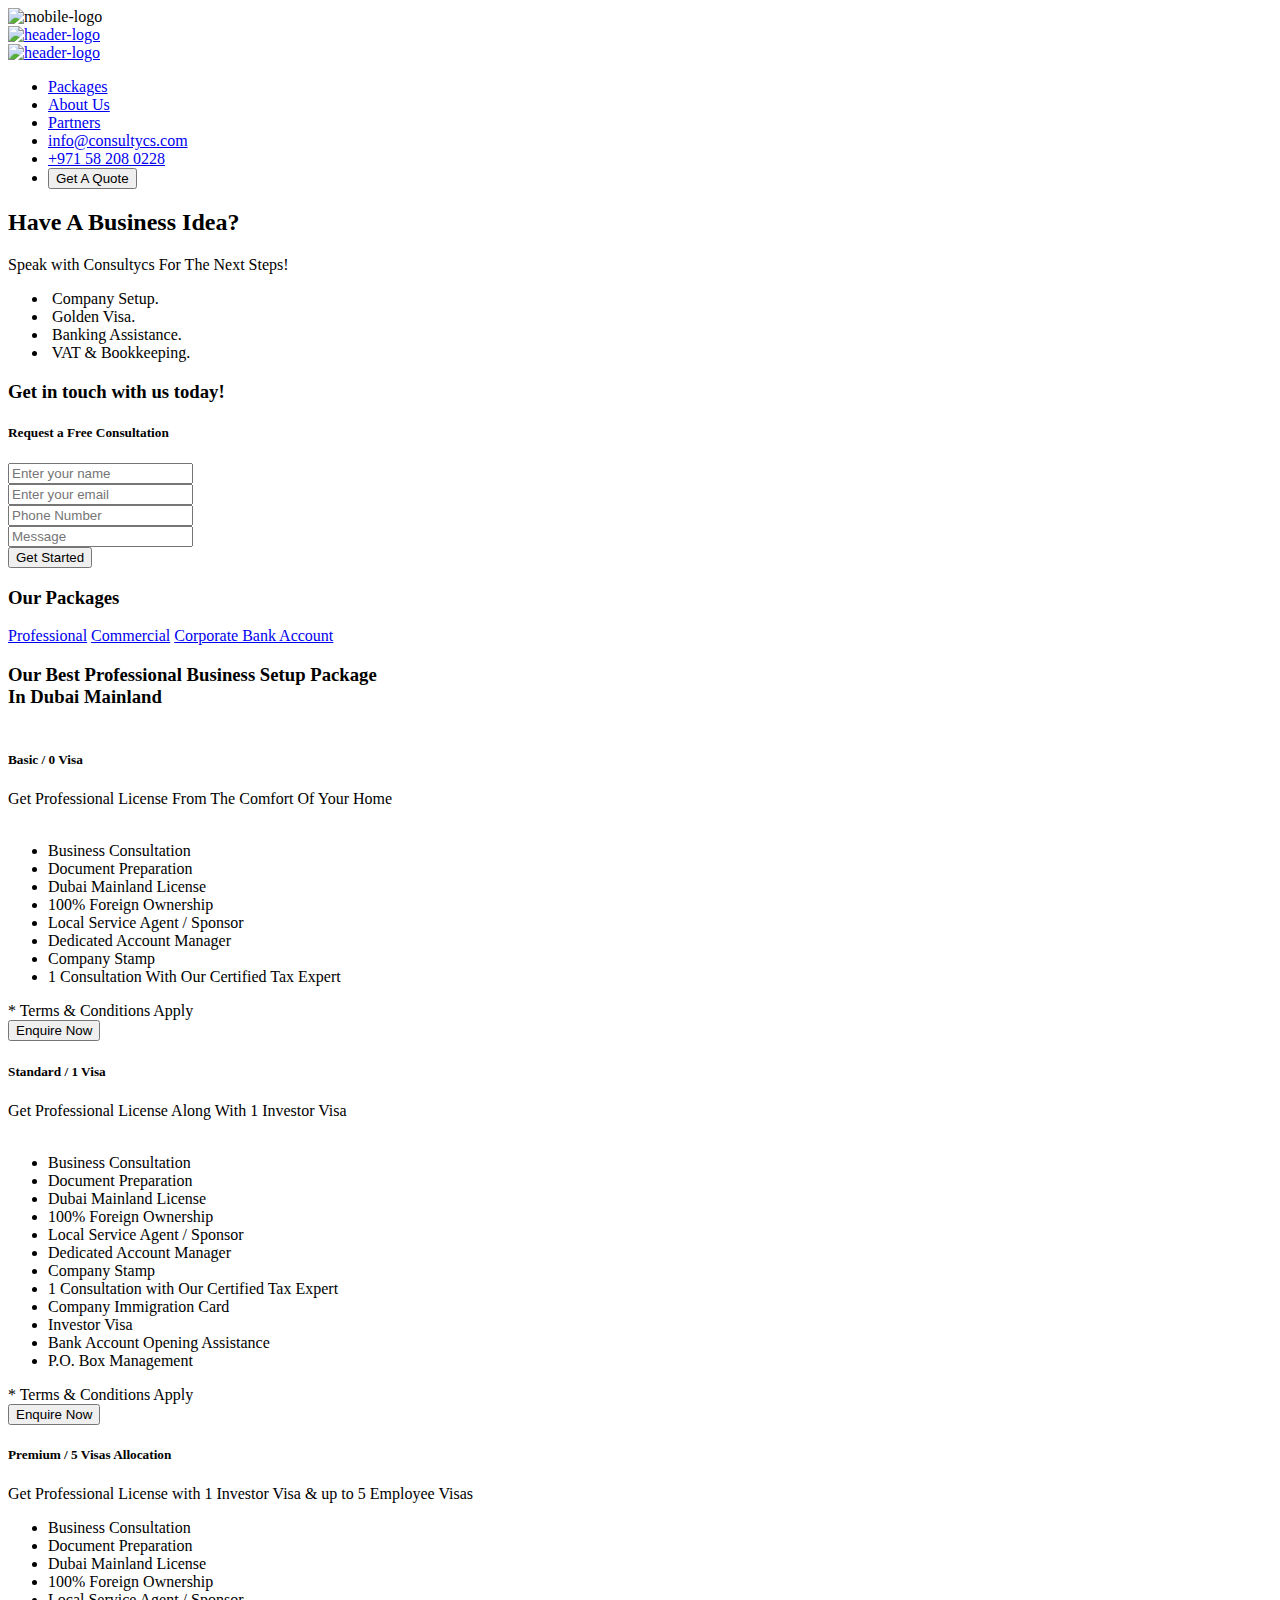
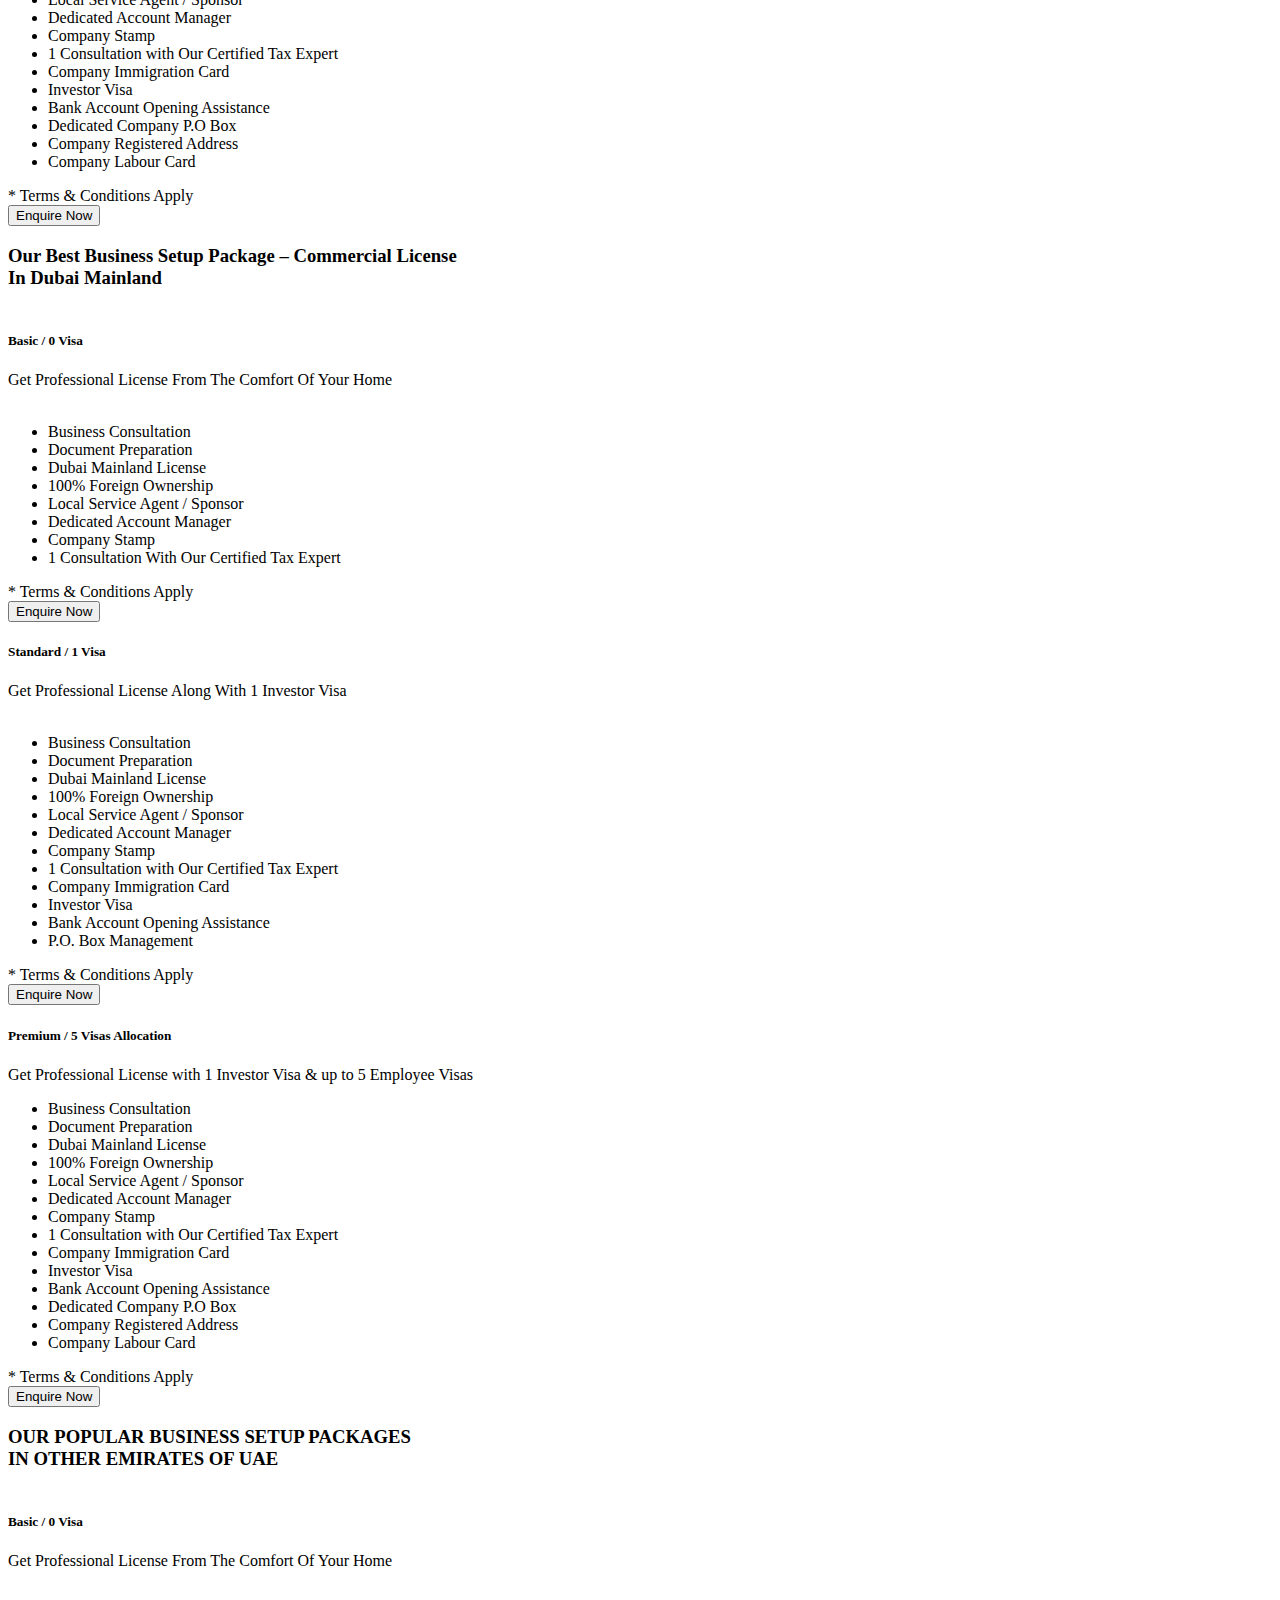
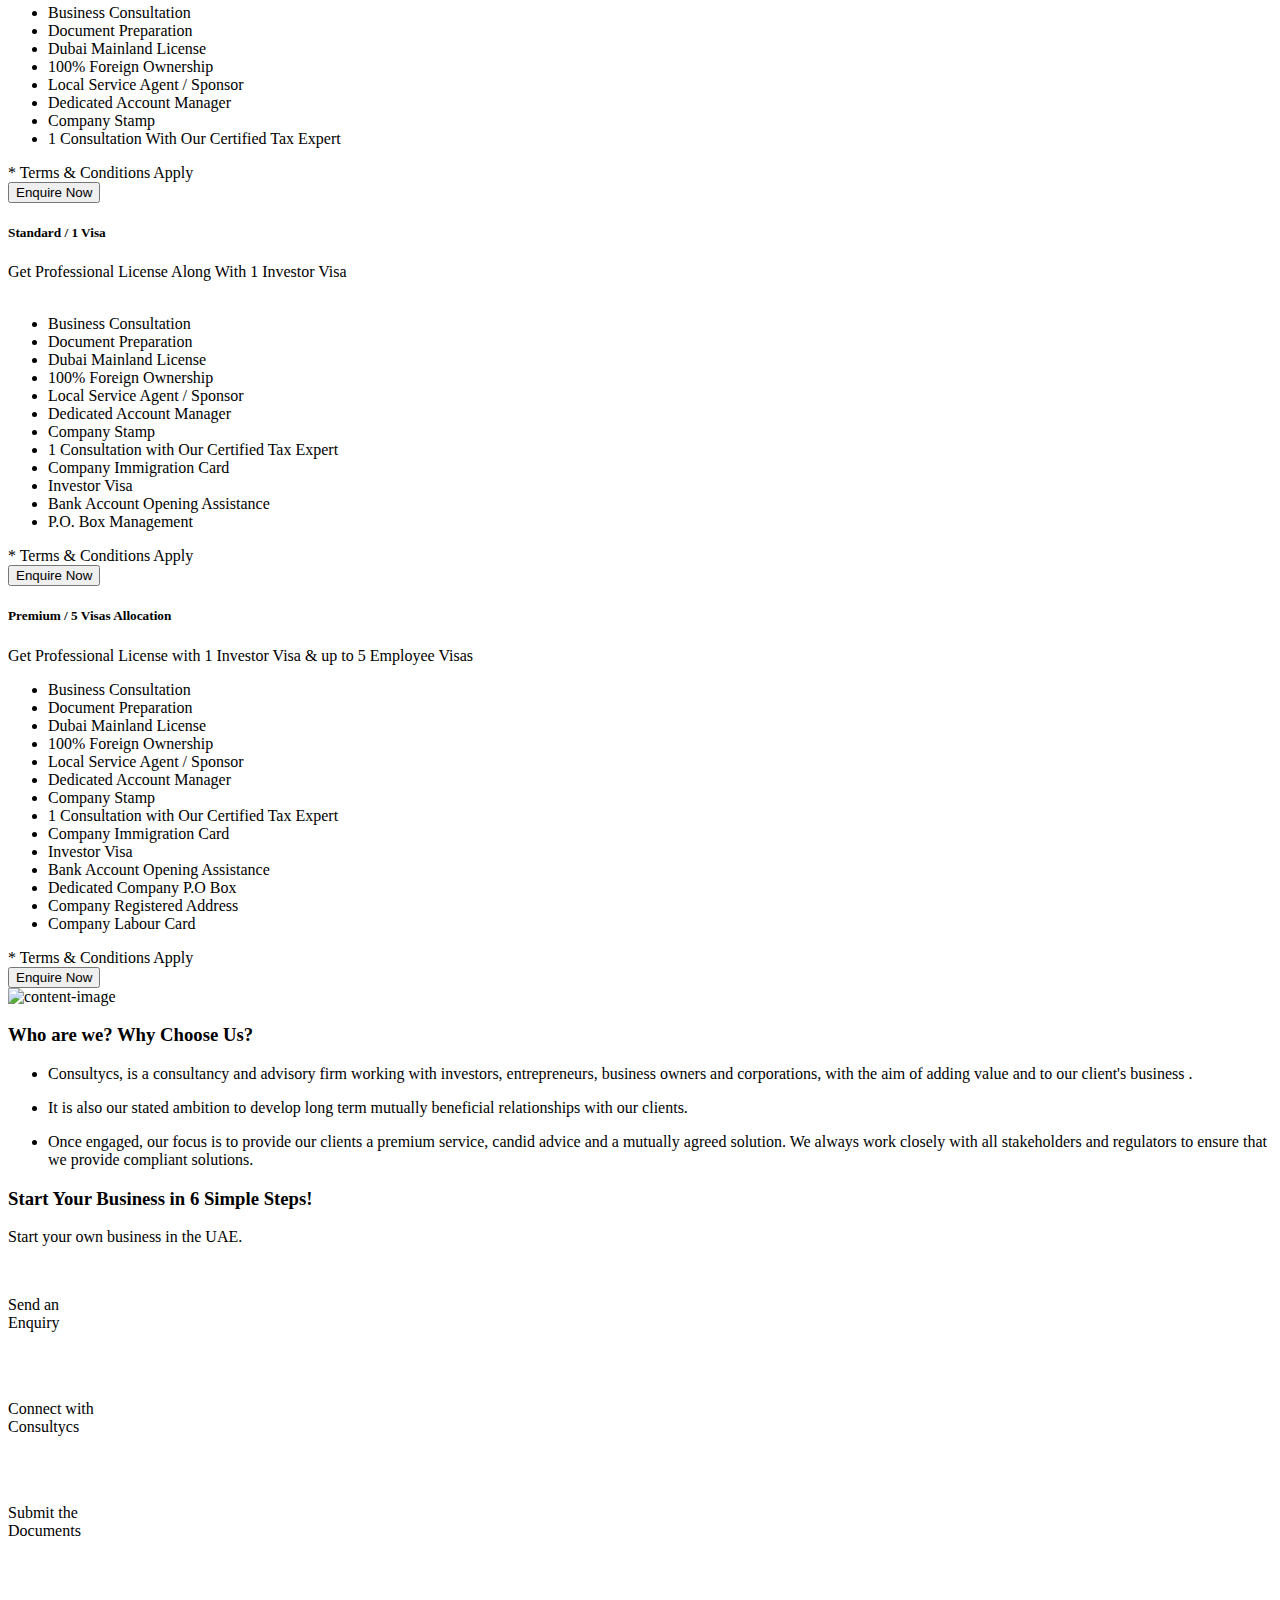
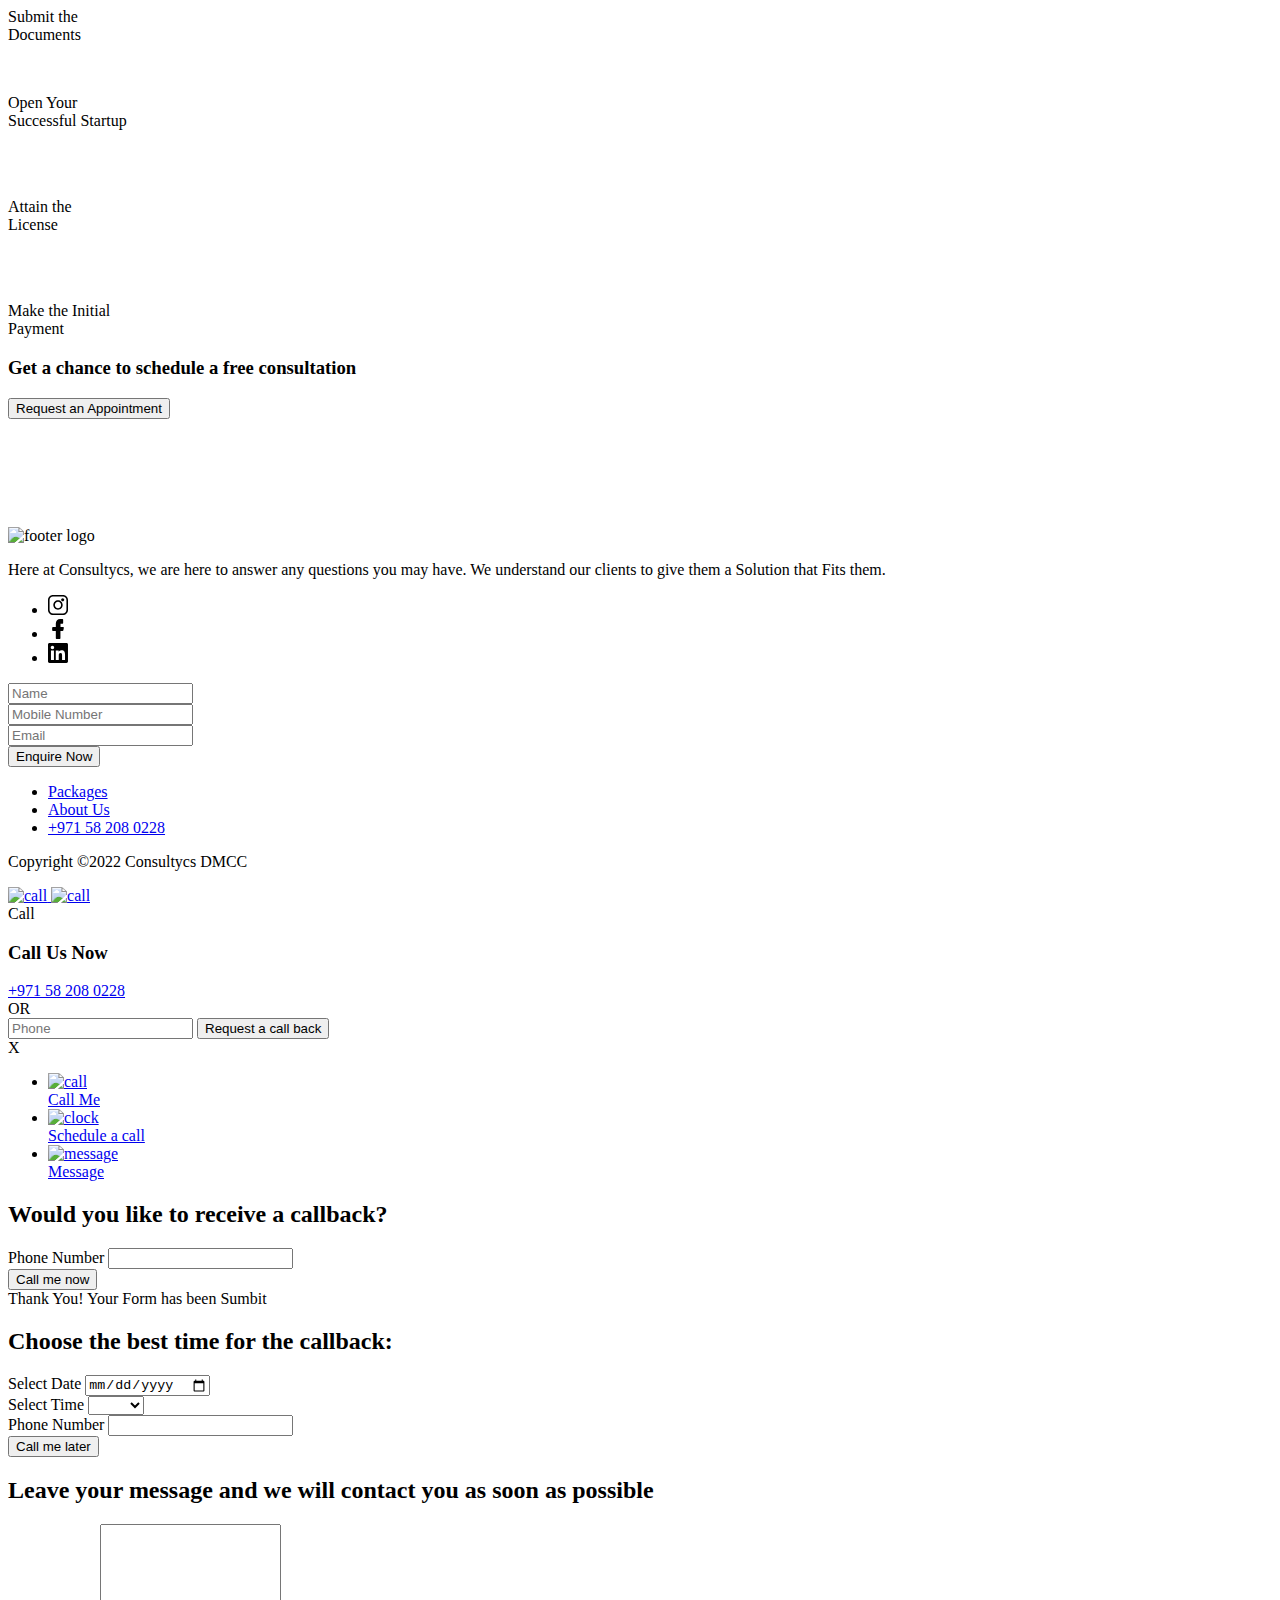
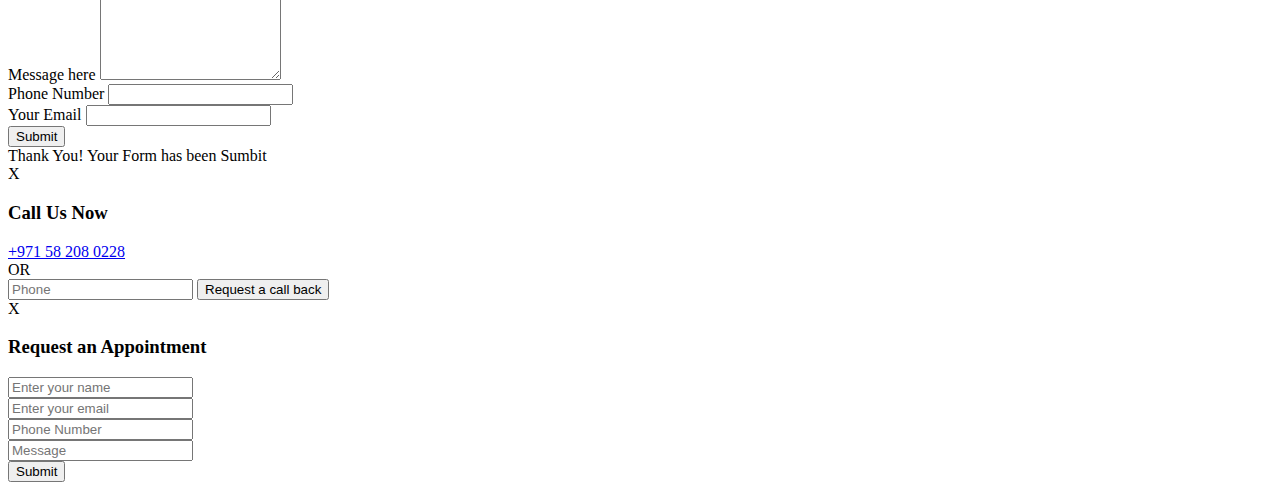
==== index.html @ 53510449 "line break" ====
<!DOCTYPE html>
<!--[if lt IE 7]><html class="ie ie6" lang="en"> <![endif]-->
<!--[if IE 7]><html class="ie ie7" lang="en"> <![endif]-->
<!--[if IE 8]><html class="ie ie8" lang="en"> <![endif]-->
<!--[if (gte IE 9)|!(IE)]><!-->
<html lang="en">
  <head>
    <meta charset="utf-8" />
    <meta http-equiv="X-UA-Compatible" content="IE=edge" />
    <meta name="author" content="Jthemes" />
    <meta
      name="description"
      content="Treko - Software & Startup Premium Landing Page Template"
    />
    <meta
      name="keywords"
      content="Responsive, HTML5 Template, Jthemes, Landing, Startup, Software, Business, Company, Creative, Freelancers"
    />
    <meta name="viewport" content="width=device-width, initial-scale=1.0" />

    <!-- SITE TITLE -->
    <title>Consultycs DMCC &#8211; Solutions for success</title>

    <!-- FAVICON AND TOUCH ICONS -->
    <link
      rel="shortcut icon"
      href="images/used/favicon.png"
      type="image/x-icon"
    />
    <link rel="icon" href="images/used/favicon.png" type="image/x-icon" />
    <link
      rel="apple-touch-icon"
      sizes="152x152"
      href="images/used/favicon.png"
    />
    <link
      rel="apple-touch-icon"
      sizes="120x120"
      href="images/used/favicon.png"
    />
    <link rel="apple-touch-icon" sizes="76x76" href="images/used/favicon.png" />
    <link rel="apple-touch-icon" href="images/used/favicon.png" />
    <link rel="icon" href="images/used/favicon.png" type="image/x-icon" />

    <!-- BOOTSTRAP CSS -->
    <link href="css/bootstrap.min.css" rel="stylesheet" />
    <!-- PLUGINS STYLESHEET -->
    <link href="css/menu.css" rel="stylesheet" />
    <!-- <link
      id="effect"
      href="css/dropdown-effects/fade-down.css"
      media="all"
      rel="stylesheet"
    />
    <link href="css/magnific-popup.css" rel="stylesheet" /> -->
    <!-- <link href="css/owl.carousel.min.css" rel="stylesheet" />
    <link href="css/owl.theme.default.min.css" rel="stylesheet" /> -->

    <!-- ON SCROLL ANIMATION -->
    <link href="css/animate.css" rel="stylesheet" />

    <!-- TEMPLATE CSS -->
    <!-- <link href="css/brick-theme.css" rel="stylesheet">     -->
    <!-- <link href="css/dimgreen-theme.css" rel="stylesheet">  -->
    <!-- <link href="css/green-theme.css" rel="stylesheet">     -->
    <!-- <link href="css/indigo-theme.css" rel="stylesheet">    -->
    <!-- <link href="css/orangered-theme.css" rel="stylesheet"> -->
    <!-- <link href="css/pink-theme.css" rel="stylesheet">      -->
    <!-- <link href="css/red-theme.css" rel="stylesheet">       -->
    <!-- <link href="css/royalblue-theme.css" rel="stylesheet"> -->
    <link href="css/style.css" rel="stylesheet" />
    <!-- <link href="css/violet-theme.css" rel="stylesheet">    -->

    <!-- RESPONSIVE CSS -->
    <link href="css/responsive.css" rel="stylesheet" />
    <!-- Google Tag Manager -->
    <script>
      (function (w, d, s, l, i) {
        w[l] = w[l] || [];
        w[l].push({ "gtm.start": new Date().getTime(), event: "gtm.js" });
        var f = d.getElementsByTagName(s)[0],
          j = d.createElement(s),
          dl = l != "dataLayer" ? "&l=" + l : "";
        j.async = true;
        j.src = "https://www.googletagmanager.com/gtm.js?id=" + i + dl;
        f.parentNode.insertBefore(j, f);
      })(window, document, "script", "dataLayer", "GTM-WWHML8L");
    </script>
    <!-- End Google Tag Manager -->
  </head>

  <body>
    <!-- Google Tag Manager (noscript) -->
    <noscript
      ><iframe
        src="https://www.googletagmanager.com/ns.html?id=GTM-WWHML8L"
        height="0"
        width="0"
        style="display: none; visibility: hidden"
      ></iframe
    ></noscript>
    <!-- End Google Tag Manager (noscript) -->
    <div style="display: none">
      <svg
        xmlns="http://www.w3.org/2000/svg"
        xmlns:xlink="http://www.w3.org/1999/xlink"
      >
        <symbol id="facebook-outline" viewBox="0 0 64 64">
          <path
            d="M37.2 64H28c-2.5 0-4.5-2-4.5-4.5V37H17c-2.5 0-4.5-2-4.5-4.5v-6.9c0-2.5 2-4.6 4.5-4.6h6.5v-5.5c0-9.1 6.2-15.5 15-15.5H47c1.4 0 2.5 1.1 2.5 2.5v13c0 1.4-1.1 2.5-2.5 2.5h-5.5v3H47c1.4.1 2.7.7 3.5 1.8.8 1.1 1.2 2.4.9 3.8l-1.3 6.7c-.3 2.1-2.1 3.7-4.4 3.7h-4.3v22.5c.1 2.5-1.9 4.5-4.2 4.5zm-8.7-5h8V34.5c0-1.4 1.1-2.5 2.5-2.5h6.3l1.2-6H39c-1.4 0-2.5-1.1-2.5-2.5v-8c0-1.4 1.1-2.5 2.5-2.5h5.5V5h-6c-6.1 0-10 4.1-10 10.5v8c0 1.4-1.1 2.5-2.5 2.5h-8.5v6H26c1.4 0 2.5 1.1 2.5 2.5V59z"
          />
        </symbol>

        <symbol id="facebook" viewBox="0 0 64 64">
          <path
            d="M47.9 25.6H40V15h6.5c1.1 0 2-.9 2-2V2c0-1.1-.9-2-2-2h-7.6C30.7 0 25 5.9 25 14.4v11.2h-9c-1.5 0-2.7 1.2-2.7 2.8v7.4c0 1.5 1.2 2.7 2.7 2.7h9v22.9c0 1.5 1.2 2.7 2.7 2.7h9.8c.6 0 1.2-.3 1.6-.7.5-.5.7-1.2.7-1.8V38.4h6.8c1.3 0 2.4-.9 2.6-2.1v-.2l1.4-7.1c.2-.8 0-1.6-.6-2.4-.4-.5-1.2-.9-2.1-1z"
          />
        </symbol>

        <symbol id="instagram" viewBox="0 0 64 64">
          <path
            d="M32 16.9c-8.3 0-15 6.8-15 15.1s6.7 15.1 15 15.1S47 40.3 47 32s-6.7-15.1-15-15.1zm0 25.2c-5.5 0-10-4.5-10-10.1s4.5-10.1 10-10.1S42 26.4 42 32s-4.5 10.1-10 10.1zM47 10c-2.8 0-5 2.3-5 5s2.2 5 5 5 5-2.3 5-5-2.2-5-5-5z"
          />
          <path
            d="M48 0H16C7.2 0 0 7.2 0 16v31.7C0 56.7 7.3 64 16.3 64h31.5C56.7 64 64 56.7 64 47.7V16c0-8.8-7.2-16-16-16zm11 47.7C59 53.9 54 59 47.8 59H16.3C10.1 59 5 54 5 47.8V16C5 9.9 9.9 5 16 5h32c6.1 0 11 4.9 11 11v31.7z"
          />
        </symbol>

        <symbol id="linkedin-original" viewBox="0 0 64 64">
          <path
            d="M59.3 0H4.7C2.1 0 0 2.1 0 4.6v54.8C0 61.9 2.1 64 4.7 64h54.5c2.6 0 4.7-2.1 4.7-4.6V4.6c.1-2.5-2-4.6-4.6-4.6zM19 54.5H9.5V24H19v30.5zm-4.8-34.7c-3 0-5.5-2.5-5.5-5.5s2.5-5.5 5.5-5.5 5.5 2.5 5.5 5.5c0 3.1-2.4 5.5-5.5 5.5zm40.3 34.7H45V39.7c0-3.5-.1-8.1-4.9-8.1-4.9 0-5.7 3.9-5.7 7.8v15.1h-9.5V24H34v4.2h.1c1.3-2.4 4.4-4.9 9-4.9 9.6 0 11.4 6.3 11.4 14.6v16.6z"
          />
        </symbol>
      </svg>
    </div>
    <!-- PRELOADER SPINNER
		============================================= -->
    <div id="loader-wrapper">
      <div id="loading">
        <div class="cssload-loader">
          <div class="cssload-ball cssload-ball-1"></div>
          <div class="cssload-ball cssload-ball-2"></div>
          <div class="cssload-ball cssload-ball-3"></div>
          <div class="cssload-ball cssload-ball-4"></div>
        </div>
      </div>
    </div>

    <!-- PAGE CONTENT
		============================================= -->
    <div id="page" class="page">
      <!-- HEADER
			============================================= -->
      <header id="header" class="header tra-menu navbar-light">
        <div class="header-wrapper">
          <!-- MOBILE HEADER -->
          <div class="wsmobileheader clearfix">
            <span class="smllogo"
              ><img
                src="images/used/Consultycs Logo_Color.png"
                alt="mobile-logo"
                class="mob-logo"
            /></span>
            <a id="wsnavtoggle" class="wsanimated-arrow"><span></span></a>
          </div>

          <!-- NAVIGATION MENU -->
          <div class="wsmainfull menu clearfix">
            <div class="wsmainwp clearfix">
              <!-- LOGO IMAGE -->
              <!-- For Retina Ready displays take a image with double the amount of pixels that your image will be displayed (e.g 310 x 72 pixels) -->
              <div class="desktoplogo">
                <a
                  href="https://consultycs.com/company-setup-in-uae/"
                  class="logo-black"
                  ><img
                    src="images/used/Consultycs Logo_Color.png"
                    width="155"
                    height="36"
                    alt="header-logo"
                /></a>
              </div>
              <div class="desktoplogo">
                <a
                  href="https://consultycs.com/company-setup-in-uae/"
                  class="logo-white"
                  ><img
                    src="images/used/Consultycs Logo_Color.png"
                    width="155"
                    height="36"
                    alt="header-logo"
                /></a>
              </div>

              <!-- MAIN MENU -->
              <nav class="wsmenu clearfix">
                <ul class="wsmenu-list">
                  <!-- SIMPLE NAVIGATION LINK -->
                  <li class="nl-simple" aria-haspopup="true">
                    <a href="#Packages">Packages </a>
                  </li>
                  <!-- SIMPLE NAVIGATION LINK -->
                  <li class="nl-simple" aria-haspopup="true">
                    <a href="#content-2">About Us</a>
                  </li>
                  <!-- SIMPLE NAVIGATION LINK -->
                  <li class="nl-simple" aria-haspopup="true">
                    <a href="#Partners">Partners </a>
                  </li>
                  <li class="nl-simple" aria-haspopup="true">
                    <a href="mailto:info@consultycs.com"
                      >info@consultycs.com
                    </a>
                  </li>
                  <li class="nl-simple" aria-haspopup="true">
                    <a href="tel:+971 58 208 0228">+971 58 208 0228 </a>
                  </li>

                  <!-- HEADER BUTTON -->
                  <li class="nl-simple" aria-haspopup="true">
                    <button
                      class="btn btn-tra-white btn-call-bck k-ripple btn-k last-link"
                    >
                      Get A Quote
                    </button>
                  </li>
                </ul>
              </nav>
              <!-- END MAIN MENU -->
            </div>
          </div>
          <!-- END NAVIGATION MENU -->
        </div>
        <!-- End header-wrapper -->
      </header>
      <!-- END HEADER -->

      <!-- HERO-4
			============================================= -->
      <section id="hero-4" class="bg-scroll hero-section division">
        <div class="container">
          <div class="row d-flex align-items-center">
            <!-- HERO TEXT -->
            <div class="col-lg-7">
              <div
                class="hero-4-txt white-color wow fadeInRight"
                data-wow-duration="2.5s"
                data-wow-delay="0.4s"
              >
                <!-- Title -->
                <h2 class="h2-xs mob-brand-color">Have A Business Idea?</h2>

                <!-- Text -->
                <p class="p-lg mob-black-color">
                  Speak with Consultycs For The Next Steps!
                </p>

                <ul>
                  <li class="mb-2">
                    <img
                      src="images/used/check-solid.svg"
                      alt=""
                      class="check-mark"
                    />
                    Company Setup.
                  </li>
                  <li class="mb-2">
                    <img
                      src="images/used/check-solid.svg"
                      alt=""
                      class="check-mark"
                    />
                    Golden Visa.
                  </li>
                  <li class="mb-2">
                    <img
                      src="images/used/check-solid.svg"
                      alt=""
                      class="check-mark"
                    />
                    Banking Assistance.
                  </li>
                  <li class="mb-2">
                    <img
                      src="images/used/check-solid.svg"
                      alt=""
                      class="check-mark"
                    />
                    VAT & Bookkeeping.
                  </li>
                </ul>
                <h3 class="p-lg mob-black-color">
                  Get in touch with us today!
                </h3>
              </div>
            </div>
            <!-- END HERO TEXT -->

            <!-- HERO FORM -->
            <div id="hero-form" class="col-lg-5">
              <div
                class="hero-form text-center wow fadeInLeft"
                data-wow-duration="2.5s"
                data-wow-delay="0.4s"
              >
                <form action="form.php" class="row register-form" method="post">
                  <div class="col-md-12">
                    <!-- Title -->
                    <h5 class="h5-lg mb-3">Request a Free Consultation</h5>
                  </div>

                  <!-- Form Input -->
                  <div class="col-md-12">
                    <input
                      class="form-control name"
                      type="text"
                      name="name"
                      placeholder="Enter your name"
                      required
                    />
                  </div>

                  <!-- Form Input -->
                  <div class="col-md-12">
                    <input
                      class="form-control email"
                      type="email"
                      name="email"
                      placeholder="Enter your email"
                      required
                    />
                  </div>

                  <!-- Form Input -->
                  <div class="col-md-12">
                    <input
                      class="form-control phone"
                      type="tel"
                      name="phone"
                      placeholder="Phone Number"
                      required
                    />
                  </div>
                  <!-- Form Input -->
                  <div class="col-md-12">
                    <input
                      class="form-control phone"
                      type="text"
                      name="message"
                      placeholder="Message"
                    />
                  </div>

                  <!-- Form Submit Button -->
                  <div class="col-md-12">
                    <button
                      type="submit"
                      name="hero"
                      class="btn btn-md btn-primary tra-primary-hover submit"
                    >
                      Get Started
                    </button>
                  </div>

                  <!-- Form Message -->
                  <div class="hero-form-msg text-center">
                    <span class="loading"></span>
                  </div>
                </form>
              </div>
            </div>
            <!-- END HERO FORM -->
          </div>
          <!-- End row -->
        </div>
        <!-- End container -->

        <!-- SECTION OVERLAY -->
        <div class="bg-fixed white-overlay-top"></div>
      </section>
      <!-- END HERO-4 -->
      <!-- Tables-2
			============================================= -->
      <section
        id="Packages"
        class="pricing-2 wide-60 pricing-section division text-center"
      >
        <h3 class="h3-md brand-color">Our Packages</h3>
        <div class="container">
          <div class="row">
            <nav>
              <div class="nav nav-tabs" id="nav-tab" role="tablist">
                <a
                  class="nav-link active"
                  id="nav-home-tab"
                  data-toggle="tab"
                  href="#nav-home"
                  role="tab"
                  aria-controls="nav-home"
                  aria-selected="true"
                  >Professional</a
                >
                <a
                  class="nav-link"
                  id="nav-profile-tab"
                  data-toggle="tab"
                  href="#nav-profile"
                  role="tab"
                  aria-controls="nav-profile"
                  aria-selected="false"
                  >Commercial</a
                >
                <a
                  class="nav-link"
                  id="nav-contact-tab"
                  data-toggle="tab"
                  href="#nav-contact"
                  role="tab"
                  aria-controls="nav-contact"
                  aria-selected="false"
                  >Corporate Bank Account
                </a>
              </div>
            </nav>
            <div class="tab-content" id="nav-tabContent">
              <div
                class="tab-pane fade show active"
                id="nav-home"
                role="tabpanel"
                aria-labelledby="nav-home-tab"
              >
                <div class="pricing-2-wrapper">
                  <h3 class="brand-color">
                    Our Best Professional Business Setup Package<br />
                    In Dubai Mainland &nbsp;<br /><br />
                  </h3>
                  <div class="row">
                    <!--  PLAN  -->
                    <div class="col-sm-6 col-lg-4">
                      <div class="pricing-2-table bg1" data-wow-delay="0.4s">
                        <div>
                          <h5 class="cost-type">Basic / 0 Visa</h5>
                          <p class="text-white">
                            Get Professional License From The Comfort Of Your
                            Home<br />
                            <br />
                          </p>
                          <ul class="points">
                            <li>Business Consultation</li>
                            <li>Document Preparation</li>
                            <li>Dubai Mainland License</li>
                            <li>100% Foreign Ownership</li>
                            <li>Local Service Agent / Sponsor</li>
                            <li>Dedicated Account Manager</li>
                            <li>Company Stamp</li>
                            <li>
                              1 Consultation With Our Certified Tax Expert
                            </li>
                          </ul>
                          <div class="mt-4 small text-white text-right">
                            * Terms &amp; Conditions Apply
                          </div>
                        </div>
                        <button
                          class="btn btn-tra-grey primary-hover btn-call-form brand-color"
                        >
                          Enquire Now
                        </button>
                      </div>
                    </div>
                    <!-- END  PLAN -->
                    <!--  PLAN  -->
                    <div class="col-sm-6 col-lg-4">
                      <div class="pricing-2-table bg2" data-wow-delay="0.4s">
                        <div>
                          <h5 class="cost-type">Standard / 1 Visa</h5>
                          <p class="text-white">
                            Get Professional License Along With 1 Investor
                            Visa<br />
                            <br />
                          </p>
                          <ul class="points">
                            <li>Business Consultation</li>
                            <li>Document Preparation</li>
                            <li>Dubai Mainland License</li>
                            <li>100% Foreign Ownership</li>
                            <li>Local Service Agent / Sponsor</li>
                            <li>Dedicated Account Manager</li>
                            <li>Company Stamp</li>
                            <li>
                              1 Consultation with Our Certified Tax Expert
                            </li>
                            <li>Company Immigration Card</li>
                            <li>Investor Visa</li>
                            <li>Bank Account Opening Assistance</li>
                            <li>P.O. Box Management</li>
                          </ul>
                          <div class="mt-4 small text-white text-right">
                            * Terms &amp; Conditions Apply
                          </div>
                        </div>
                        <button
                          class="btn btn-tra-grey primary-hover btn-call-form brand-color"
                        >
                          Enquire Now
                        </button>
                      </div>
                    </div>
                    <!-- END  PLAN -->
                    <!--  PLAN  -->
                    <div class="col-sm-6 col-lg-4">
                      <div class="pricing-2-table bg3" data-wow-delay="0.4s">
                        <div>
                          <h5 class="cost-type">
                            Premium / 5 Visas Allocation
                          </h5>
                          <p class="text-white">
                            Get Professional License with 1 Investor Visa &amp;
                            up to 5 Employee Visas
                          </p>
                          <ul class="points">
                            <li>Business Consultation</li>
                            <li>Document Preparation</li>
                            <li>Dubai Mainland License</li>
                            <li>100% Foreign Ownership</li>
                            <li>Local Service Agent / Sponsor</li>
                            <li>Dedicated Account Manager</li>
                            <li>Company Stamp</li>
                            <li>
                              1 Consultation with Our Certified Tax Expert
                            </li>
                            <li>Company Immigration Card</li>
                            <li>Investor Visa</li>
                            <li>Bank Account Opening Assistance</li>
                            <li>Dedicated Company P.O Box</li>
                            <li>Company Registered Address</li>
                            <li>Company Labour Card</li>
                          </ul>
                          <div class="mt-4 small text-white text-right">
                            * Terms &amp; Conditions Apply
                          </div>
                        </div>
                        <button
                          class="btn btn-tra-grey primary-hover btn-call-form brand-color"
                        >
                          Enquire Now
                        </button>
                      </div>
                    </div>
                    <!-- END  PLAN -->
                  </div>
                </div>
              </div>
              <div
                class="tab-pane fade"
                id="nav-profile"
                role="tabpanel"
                aria-labelledby="nav-profile-tab"
              >
                <div class="pricing-2-wrapper">
                  <h3 class="brand-color">
                    Our Best Business Setup Package – Commercial License
                    <br />In Dubai Mainland&nbsp; <br /><br />
                  </h3>
                  <div class="row">
                    <!--  PLAN  -->
                    <div class="col-sm-6 col-lg-4">
                      <div class="pricing-2-table bg1" data-wow-delay="0.4s">
                        <div>
                          <h5 class="cost-type">Basic / 0 Visa</h5>
                          <p class="text-white">
                            Get Professional License From The Comfort Of Your
                            Home<br />
                            <br />
                          </p>
                          <ul class="points">
                            <li>Business Consultation</li>
                            <li>Document Preparation</li>
                            <li>Dubai Mainland License</li>
                            <li>100% Foreign Ownership</li>
                            <li>Local Service Agent / Sponsor</li>
                            <li>Dedicated Account Manager</li>
                            <li>Company Stamp</li>
                            <li>
                              1 Consultation With Our Certified Tax Expert
                            </li>
                          </ul>
                          <div class="mt-4 small text-white text-right">
                            * Terms &amp; Conditions Apply
                          </div>
                        </div>
                        <button
                          class="btn btn-tra-grey primary-hover btn-call-form brand-color"
                        >
                          Enquire Now
                        </button>
                      </div>
                    </div>
                    <!-- END  PLAN -->
                    <!--  PLAN  -->
                    <div class="col-sm-6 col-lg-4">
                      <div class="pricing-2-table bg2" data-wow-delay="0.4s">
                        <div>
                          <h5 class="cost-type">Standard / 1 Visa</h5>
                          <p class="text-white">
                            Get Professional License Along With 1 Investor
                            Visa<br />
                            <br />
                          </p>
                          <ul class="points">
                            <li>Business Consultation</li>
                            <li>Document Preparation</li>
                            <li>Dubai Mainland License</li>
                            <li>100% Foreign Ownership</li>
                            <li>Local Service Agent / Sponsor</li>
                            <li>Dedicated Account Manager</li>
                            <li>Company Stamp</li>
                            <li>
                              1 Consultation with Our Certified Tax Expert
                            </li>
                            <li>Company Immigration Card</li>
                            <li>Investor Visa</li>
                            <li>Bank Account Opening Assistance</li>
                            <li>P.O. Box Management</li>
                          </ul>
                          <div class="mt-4 small text-white text-right">
                            * Terms &amp; Conditions Apply
                          </div>
                        </div>
                        <button
                          class="btn btn-tra-grey primary-hover btn-call-form brand-color"
                        >
                          Enquire Now
                        </button>
                      </div>
                    </div>
                    <!-- END  PLAN -->
                    <!--  PLAN  -->
                    <div class="col-sm-6 col-lg-4">
                      <div class="pricing-2-table bg3" data-wow-delay="0.4s">
                        <div>
                          <h5 class="cost-type">
                            Premium / 5 Visas Allocation
                          </h5>
                          <p class="text-white">
                            Get Professional License with 1 Investor Visa &amp;
                            up to 5 Employee Visas
                          </p>
                          <ul class="points">
                            <li>Business Consultation</li>
                            <li>Document Preparation</li>
                            <li>Dubai Mainland License</li>
                            <li>100% Foreign Ownership</li>
                            <li>Local Service Agent / Sponsor</li>
                            <li>Dedicated Account Manager</li>
                            <li>Company Stamp</li>
                            <li>
                              1 Consultation with Our Certified Tax Expert
                            </li>
                            <li>Company Immigration Card</li>
                            <li>Investor Visa</li>
                            <li>Bank Account Opening Assistance</li>
                            <li>Dedicated Company P.O Box</li>
                            <li>Company Registered Address</li>
                            <li>Company Labour Card</li>
                          </ul>
                          <div class="mt-4 small text-white text-right">
                            * Terms &amp; Conditions Apply
                          </div>
                        </div>
                        <button
                          class="btn btn-tra-grey primary-hover btn-call-form brand-color"
                        >
                          Enquire Now
                        </button>
                      </div>
                    </div>
                    <!-- END  PLAN -->
                  </div>
                </div>
              </div>
              <div
                class="tab-pane fade"
                id="nav-contact"
                role="tabpanel"
                aria-labelledby="nav-contact-tab"
              >
                <div class="pricing-2-wrapper">
                  <h3 class="brand-color">
                    OUR POPULAR BUSINESS SETUP PACKAGES <br />
                    IN OTHER EMIRATES OF UAE&nbsp; <br /><br />
                  </h3>
                  <div class="row">
                    <!--  PLAN  -->
                    <div class="col-sm-6 col-lg-4">
                      <div class="pricing-2-table bg1" data-wow-delay="0.4s">
                        <div>
                          <h5 class="cost-type">Basic / 0 Visa</h5>
                          <p class="text-white">
                            Get Professional License From The Comfort Of Your
                            Home<br />
                            <br />
                          </p>
                          <ul class="points">
                            <li>Business Consultation</li>
                            <li>Document Preparation</li>
                            <li>Dubai Mainland License</li>
                            <li>100% Foreign Ownership</li>
                            <li>Local Service Agent / Sponsor</li>
                            <li>Dedicated Account Manager</li>
                            <li>Company Stamp</li>
                            <li>
                              1 Consultation With Our Certified Tax Expert
                            </li>
                          </ul>
                          <div class="mt-4 small text-white text-right">
                            * Terms &amp; Conditions Apply
                          </div>
                        </div>
                        <button
                          class="btn btn-tra-grey primary-hover btn-call-form brand-color"
                        >
                          Enquire Now
                        </button>
                      </div>
                    </div>
                    <!-- END  PLAN -->
                    <!--  PLAN  -->
                    <div class="col-sm-6 col-lg-4">
                      <div class="pricing-2-table bg2" data-wow-delay="0.4s">
                        <div>
                          <h5 class="cost-type">Standard / 1 Visa</h5>
                          <p class="text-white">
                            Get Professional License Along With 1 Investor
                            Visa<br />
                            <br />
                          </p>
                          <ul class="points">
                            <li>Business Consultation</li>
                            <li>Document Preparation</li>
                            <li>Dubai Mainland License</li>
                            <li>100% Foreign Ownership</li>
                            <li>Local Service Agent / Sponsor</li>
                            <li>Dedicated Account Manager</li>
                            <li>Company Stamp</li>
                            <li>
                              1 Consultation with Our Certified Tax Expert
                            </li>
                            <li>Company Immigration Card</li>
                            <li>Investor Visa</li>
                            <li>Bank Account Opening Assistance</li>
                            <li>P.O. Box Management</li>
                          </ul>
                          <div class="mt-4 small text-white text-right">
                            * Terms &amp; Conditions Apply
                          </div>
                        </div>
                        <button
                          class="btn btn-tra-grey primary-hover btn-call-form brand-color"
                        >
                          Enquire Now
                        </button>
                      </div>
                    </div>
                    <!-- END  PLAN -->
                    <!--  PLAN  -->
                    <div class="col-sm-6 col-lg-4">
                      <div class="pricing-2-table bg3" data-wow-delay="0.4s">
                        <div>
                          <h5 class="cost-type">
                            Premium / 5 Visas Allocation
                          </h5>
                          <p class="text-white">
                            Get Professional License with 1 Investor Visa &amp;
                            up to 5 Employee Visas
                          </p>
                          <ul class="points">
                            <li>Business Consultation</li>
                            <li>Document Preparation</li>
                            <li>Dubai Mainland License</li>
                            <li>100% Foreign Ownership</li>
                            <li>Local Service Agent / Sponsor</li>
                            <li>Dedicated Account Manager</li>
                            <li>Company Stamp</li>
                            <li>
                              1 Consultation with Our Certified Tax Expert
                            </li>
                            <li>Company Immigration Card</li>
                            <li>Investor Visa</li>
                            <li>Bank Account Opening Assistance</li>
                            <li>Dedicated Company P.O Box</li>
                            <li>Company Registered Address</li>
                            <li>Company Labour Card</li>
                          </ul>
                          <div class="mt-4 small text-white text-right">
                            * Terms &amp; Conditions Apply
                          </div>
                        </div>
                        <button
                          class="btn btn-tra-grey primary-hover btn-call-form brand-color"
                        >
                          Enquire Now
                        </button>
                      </div>
                    </div>
                    <!-- END  PLAN -->
                  </div>
                </div>
              </div>
            </div>
          </div>
        </div>
        <!-- End container -->
      </section>
      <!-- END Tables-2 -->
      <!-- CONTENT-2
			============================================= -->
      <section
        id="content-2"
        class="content-2 pt-70 pb-60 content-section division bg-lightgrey"
      >
        <div class="container">
          <div class="row d-flex align-items-center">
            <!-- IMAGE BLOCK -->
            <div class="col-md-5 col-lg-6">
              <div
                class="img-block left-column pc-25 mb-40 wow fadeInRight"
                data-wow-delay="0.4s"
              >
                <img
                  class="img-fluid"
                  src="images/used/Who-are-we.jpg"
                  alt="content-image"
                />
              </div>
            </div>

            <!-- TEXT BLOCK -->
            <div class="col-md-7 col-lg-6">
              <div
                class="txt-block right-column pc-35 mb-40 wow fadeInLeft"
                data-wow-delay="0.4s"
              >
                <!-- Title -->
                <h3 class="h3-sm">Who are we? Why Choose Us?</h3>

                <!-- Text List -->
                <ul class="txt-list grey-color">
                  <li class="list-item">
                    <i class="fas fa-angle-right"></i>
                    <p class="p-md mb-4">
                      Consultycs, is a consultancy and advisory firm working
                      with investors, entrepreneurs, business owners and
                      corporations, with the aim of adding value and to our
                      client's business .
                    </p>
                  </li>

                  <li class="list-item">
                    <i class="fas fa-angle-right"></i>
                    <p class="p-md mb-4">
                      It is also our stated ambition to develop long term
                      mutually beneficial relationships with our clients.
                    </p>
                  </li>

                  <li class="list-item">
                    <i class="fas fa-angle-right"></i>
                    <p class="p-md mb-4">
                      Once engaged, our focus is to provide our clients a
                      premium service, candid advice and a mutually agreed
                      solution. We always work closely with all stakeholders and
                      regulators to ensure that we provide compliant solutions.
                    </p>
                  </li>
                </ul>
                <!-- End Text List -->
              </div>
            </div>
            <!-- END TEXT BLOCK -->
          </div>
          <!-- End row -->
        </div>
        <!-- End container -->
      </section>
      <!-- END CONTENT-2 -->
      <!-- SERVICES-3
			============================================= -->
      <section
        id="services-3"
        class="services-3 wide-30 services-section division"
      >
        <div class="container">
          <!-- SECTION TITLE -->
          <div class="row">
            <div class="col-lg-10 offset-lg-1">
              <div class="section-title mb-60 text-center">
                <!-- Title 	-->
                <h3 class="h3-md brand-color">
                  Start Your Business in 6 Simple Steps!
                </h3>

                <!-- Text -->
                <p class="p-lg">Start your own business in the UAE.</p>
              </div>
            </div>
          </div>

          <!-- SERVICES-3 WRAPPER -->
          <div class="sbox-3-wrapper">
            <div class="row">
              <!-- SERVICE BOX #1 -->
              <div class="col-sm-6 col-lg-4 position-relative">
                <div class="sbox-3 wow fadeInUp" data-wow-delay="0.4s">
                  <!-- Icon -->
                  <div class="sbox-3-ico ico-60 steelgrey-color">
                    <img
                      src="images/used/services/Send an Enquiry.svg"
                      alt=""
                    />
                  </div>

                  <!-- Text -->
                  <div class="sbox-3-txt">
                    <p class="h6-lg">
                      Send an <br />
                      Enquiry
                    </p>
                  </div>
                </div>
                <div class="arrow1 position-absolute">
                  <img
                    src="images/used/right-long-solid.svg"
                    alt=""
                    width="50"
                  />
                </div>
              </div>
              <!-- SERVICE BOX #2 -->
              <div class="col-sm-6 col-lg-4 position-relative">
                <div class="sbox-3 wow fadeInUp" data-wow-delay="0.8s">
                  <!-- Icon -->
                  <div class="sbox-3-ico ico-60 steelgrey-color">
                    <img src="images/used/services/CompanyFo.svg" alt="" />
                  </div>

                  <!-- Text -->
                  <div class="sbox-3-txt">
                    <p class="h6-lg">
                      Connect with <br />
                      Consultycs
                    </p>
                  </div>
                </div>
                <div class="arrow1 position-absolute">
                  <img
                    src="images/used/right-long-solid.svg"
                    alt=""
                    width="50"
                  />
                </div>
              </div>
              <!-- SERVICE BOX #3 -->
              <div class="col-sm-6 col-lg-4">
                <div class="sbox-3 wow fadeInUp" data-wow-delay="1.4s">
                  <!-- Icon -->
                  <div class="sbox-3-ico ico-60 steelgrey-color">
                    <img
                      src="images/used/services/Submit the Documents.svg"
                      alt=""
                    />
                  </div>

                  <!-- Text -->
                  <div class="sbox-3-txt">
                    <p class="h6-lg">
                      Submit the <br />
                      Documents
                    </p>
                  </div>
                </div>
                <div class="arrow3">
                  <img
                    src="images/used/right-long-solid.svg"
                    alt=""
                    width="50"
                  />
                </div>
              </div>
              <div class="col-sm-6 col-lg-4 d-md-none">
                <div class="sbox-3 wow fadeInUp" data-wow-delay="1.4s">
                  <!-- Icon -->
                  <div class="sbox-3-ico ico-60 steelgrey-color">
                    <img
                      src="images/used/services/Submit the Documents.svg"
                      alt=""
                    />
                  </div>

                  <!-- Text -->
                  <div class="sbox-3-txt">
                    <p class="h6-lg">
                      Submit the <br />
                      Documents
                    </p>
                  </div>
                </div>
              </div>
              <!-- SERVICE BOX #4 -->
              <div class="col-sm-6 col-lg-4 position-relative">
                <div class="sbox-3 wow fadeInUp" data-wow-delay="1s">
                  <!-- Icon -->
                  <div class="sbox-3-ico ico-60 steelgrey-color">
                    <img
                      src="images/used/services/Open Your Successful Startup.svg"
                      alt=""
                    />
                  </div>

                  <!-- Text -->
                  <div class="sbox-3-txt">
                    <p class="h6-lg">
                      Open Your <br />
                      Successful Startup
                    </p>
                  </div>
                </div>
                <div class="arrow1 arrow4 position-absolute">
                  <img
                    src="images/used/right-long-solid.svg"
                    alt=""
                    width="50"
                  />
                </div>
              </div>

              <!-- SERVICE BOX #5 -->
              <div class="col-sm-6 col-lg-4 position-relative">
                <div class="sbox-3 wow fadeInUp" data-wow-delay="1.2s">
                  <!-- Icon -->
                  <div class="sbox-3-ico ico-60 steelgrey-color">
                    <img
                      src="images/used/services/Attain the License.svg"
                      alt=""
                    />
                  </div>

                  <!-- Text -->
                  <div class="sbox-3-txt">
                    <p class="h6-lg">
                      Attain the <br />
                      License
                    </p>
                  </div>
                </div>
                <div class="arrow1 arrow4 position-absolute">
                  <img
                    src="images/used/right-long-solid.svg"
                    alt=""
                    width="50"
                  />
                </div>
              </div>

              <!-- SERVICE BOX #6 -->
              <div class="col-sm-6 col-lg-4 d-none d-md-block">
                <div class="sbox-3 wow fadeInUp" data-wow-delay="0.6s">
                  <!-- Icon -->
                  <div class="sbox-3-ico ico-60 steelgrey-color">
                    <img
                      src="images/used/services/Make the Initial Payment.svg"
                      alt=""
                    />
                  </div>

                  <!-- Text -->
                  <div class="sbox-3-txt">
                    <p class="h6-lg">
                      Make the Initial <br />
                      Payment
                    </p>
                  </div>
                </div>
              </div>
            </div>
            <!-- End row -->
          </div>
          <!-- END SERVICES-3 WRAPPER -->
        </div>
        <!-- End container -->
      </section>
      <!-- END SERVICES-3 -->

      <!-- CALL TO ACTION-2
			============================================= -->
      <section id="cta-2" class="cta-2 bg-02 cta-section division">
        <div class="container white-color">
          <div class="row">
            <!-- CALL TO ACTION TEXT -->
            <div class="col-lg-8 offset-lg-2">
              <div class="cta-2-txt text-center">
                <!-- Title -->
                <h3 class="h3-xs">
                  Get a chance to schedule a free consultation
                </h3>

                <!-- Button -->
                <button
                  class="btn btn-md btn-primary tra-white-hover btn-call-form"
                >
                  Request an Appointment
                </button>
              </div>
            </div>
          </div>
          <!-- End row -->
        </div>
        <!-- End container -->
      </section>
      <!-- END CALL TO ACTION-2 -->
      <!-- STATISTIC-1
			============================================= -->
      <div
        id="Partners"
        class="statistic-1 bg-lightgrey tra-lines statistic-section division pt-40"
      >
        <div class="container">
          <div class="row">
            <div class="col-md-2">
              <div
                class="statistic-block text-center wow fadeInUp"
                data-wow-delay="0.2s"
              >
                <!-- Icon  -->
                <div class="statistic-ico ico-60 steelgrey-color">
                  <img src="images/used/statistics/1.svg" alt="" />
                </div>
              </div>
            </div>
            <div class="col-md-2">
              <div
                class="statistic-block text-center wow fadeInUp"
                data-wow-delay="0.4s"
              >
                <!-- Icon  -->
                <div class="statistic-ico ico-60 steelgrey-color">
                  <img src="images/used/statistics/3.svg" alt="" />
                </div>
              </div>
            </div>

            <div class="col-md-2">
              <div
                class="statistic-block text-center wow fadeInUp"
                data-wow-delay="0.6s"
              >
                <!-- Icon  -->
                <div class="statistic-ico ico-60 steelgrey-color">
                  <img src="images/used/statistics/2.svg" alt="" />
                </div>
              </div>
            </div>

            <div class="col-md-2">
              <div
                class="statistic-block text-center wow fadeInUp"
                data-wow-delay="0.8s"
              >
                <!-- Icon  -->
                <div class="statistic-ico ico-60 steelgrey-color">
                  <img src="images/used/statistics/6.svg" alt="" />
                </div>
              </div>
            </div>

            <div class="col-md-2">
              <div
                class="statistic-block text-center wow fadeInUp"
                data-wow-delay="1s"
              >
                <!-- Icon  -->
                <div class="statistic-ico ico-60 steelgrey-color">
                  <img
                    src="images/used/statistics/5.svg"
                    alt=""
                    class="P-resize"
                  />
                </div>
              </div>
            </div>
            <div class="col-md-2">
              <div
                class="statistic-block text-center wow fadeInUp"
                data-wow-delay="1.2s"
              >
                <!-- Icon  -->
                <div class="statistic-ico ico-60 steelgrey-color">
                  <img src="images/used/statistics/4.svg" alt="" />
                </div>
              </div>
            </div>
          </div>
          <!-- End row -->
        </div>
        <!-- End container -->
      </div>
      <!-- END STATISTIC-1 -->
      <!-- FOOTER-1
			============================================= -->
      <footer class="k-footer" id="contact">
        <div class="container">
          <div class="d-md-flex">
            <div class="col-md-5">
              <div class="card mb-3">
                <img
                  class="card-img mb-3 footer-logo"
                  src="images/used/Consultycs-Logo_white.png"
                  srcset="images/used/Consultycs-Logo_white.png"
                  alt="footer logo"
                />
                <div class="card-body">
                  <!-- <h5 class="card-title text-white">
                    Here at Consultycs, we are here to answer any questions you
                    may have. We understand our clients to give them a Solution
                    that Fits them.
                  </h5> -->
                  <div class="under-footer-logo">
                    <p class="card-text">
                      Here at Consultycs, we are here to answer any questions
                      you may have. We understand our clients to give them a
                      Solution that Fits them.
                    </p>
                    <ul class="footer__social social d-flex flex-row">
                      <li class="social__item pr-3">
                        <a
                          class="social__link"
                          href="https://www.instagram.com/consultycs.dmcc/"
                          target="_blank"
                        >
                          <svg
                            width="20"
                            height="20"
                            aria-label="instagram icon"
                          >
                            <use xlink:href="#instagram"></use>
                          </svg>
                        </a>
                      </li>
                      <li class="social__item pr-3">
                        <a
                          class="social__link"
                          href="https://www.facebook.com/Consultycs"
                          target="_blank"
                        >
                          <svg
                            width="20"
                            height="20"
                            aria-label="facebook icon"
                          >
                            <use xlink:href="#facebook"></use>
                          </svg>
                        </a>
                      </li>
                      <li class="social__item">
                        <a
                          class="social__link"
                          href="https://www.linkedin.com/company/consultycs/"
                          target="_blank"
                        >
                          <svg
                            width="20"
                            height="20"
                            aria-label="linkedin-original icon"
                          >
                            <use xlink:href="#linkedin-original"></use>
                          </svg>
                        </a>
                      </li>
                    </ul>
                  </div>
                </div>
              </div>
            </div>
            <div class="col-md-7">
              <form action="form.php" method="post">
                <div class="row">
                  <div class="col-md-6">
                    <input
                      type="text"
                      class="form-control"
                      placeholder="Name"
                      name="name"
                      required
                    />
                  </div>
                  <div class="col-md-6">
                    <input
                      type="text"
                      class="form-control"
                      placeholder="Mobile Number"
                      name="phone"
                      required
                    />
                  </div>
                </div>
                <div class="row">
                  <div class="col-md-6">
                    <input
                      type="email"
                      class="form-control"
                      placeholder="Email"
                      name="email"
                      required
                    />
                  </div>
                  <div class="col-md-6">
                    <button
                      type="submit"
                      class="btn btn-block mb-3"
                      name="footer"
                    >
                      Enquire Now
                    </button>
                  </div>
                </div>
              </form>
              <nav class="mobile-canvas__nav navigation">
                <ul class="navigation__list">
                  <li class="navigation__item">
                    <a class="navigation__link" href="#Packages">Packages</a>
                  </li>
                  <li class="navigation__item">
                    <a class="navigation__link" href="#content-2">About Us</a>
                  </li>
                  <li class="navigation__item">
                    <a class="navigation__link" href="tel:+971 58 208 0228"
                      >+971 58 208 0228
                    </a>
                  </li>
                </ul>
              </nav>
            </div>
          </div>
        </div>
        <p class="text-center text-white pt-3 pb-2 mb-0">
          Copyright ©2022 Consultycs DMCC
        </p>
      </footer>
    </div>
    <!-- END PAGE CONTENT -->

    <!-- CTAs widgets start -->
    <!-- Mobile CTA -->
    <div class="side-CTA">
      <a class="call-icon" href="tel:+971 58 208 0228" target="_blank">
        <img src="images/used/phone.png" alt="call" />
      </a>
      <a class="whats-icon round" href="https://wa.link/8re7ql" target="_blank">
        <img src="images/used/whats.png" alt="call" />
      </a>
    </div>

    <!-- call-float -->
    <div class="call-float-div call-close">
      <div class="inner-call-float">
        <a class="btn-call-float btn-call-widget">
          <i class="fa fa-phone m-r-5"></i><span class="hidden-xs">Call</span>
        </a>
        <div class="info-call">
          <div class="text-center">
            <h3 class="call-heading">Call Us Now</h3>
          </div>
          <div class="text-center">
            <span class="phone-no"
              ><a href="tel:+971 58 208 0228">+971 58 208 0228</a></span
            >
          </div>
          <span class="or-text-label text-center d-block"> OR </span>
          <form name="quickCall" id="quickCall" action="form.php" method="post">
            <div class="form-input-div">
              <span class="position-relative">
                <input
                  type="text"
                  name="quickNum"
                  id="telephone3"
                  class="form-control txt-call-phone swing flags"
                  minlength="8"
                  maxlength="16"
                  placeholder="Phone"
                  required
                />
                <!-- <label for="phone">Phone No.*</label> -->
              </span>
              <input
                type="submit"
                name="sendemail3"
                class="btn-main btn-block m-t-15 quick-call-btn"
                id="quick-call-btn"
                value="Request a call back"
              />
            </div>
          </form>
        </div>
      </div>
    </div>
    <!-- call-back-popup-->
    <div class="call-back-popup" data-aos="fade-up" data-aos-duration="1000">
      <span class="cls_btn">X</span>
      <div class="w-100 call-back-popup_option">
        <ul class="tabs-menu">
          <li class="call_me current">
            <a class="hvr-grow" href="#tabs1">
              <img src="images/used/call.png" alt="call" /><br />
              Call Me</a
            >
          </li>
          <li class="call_later">
            <a class="hvr-grow" href="#tabs2"
              ><img src="images/used/clock.png" alt="clock" />
              <br />
              Schedule a call</a
            >
          </li>
          <li class="leav_msg">
            <a class="hvr-grow" href="#tabs3">
              <img src="images/used/message.png" alt="message" />
              <br />
              Message
            </a>
          </li>
        </ul>
      </div>
      <div class="clearfix"></div>
      <div class="w-100 callme-now tab-content" id="tabs1">
        <h2>Would you like to receive a callback?</h2>
        <section class="callme-now_form">
          <form method="post" action="form.php">
            <div class="row par">
              <div class="col-md-6 pr-lg-0">
                <label for="user_phone">Phone Number</label>
                <input
                  required
                  id="user_phone"
                  name="phone"
                  maxlength="12"
                  type="tel"
                />
              </div>
              <div class="col-md-6 pl-lg-0 popup-submit-btn">
                <button
                  id="call_me_btn"
                  type="submit"
                  name="sendemailCallNow"
                  class="hvr-wobble-skew"
                >
                  Call me now
                </button>
              </div>
            </div>
          </form>
        </section>
        <section class="callback-sent text-center">
          Thank You! Your Form has been Sumbit
        </section>
      </div>
      <div class="w-100 callme-later tab-content" id="tabs2">
        <h2>Choose the best time for the callback:</h2>
        <section class="callme-later_form">
          <form method="post" action="form.php">
            <div class="row mb-4">
              <div class="col-md-6">
                <label for="date">Select Date</label>
                <input type="date" class="datepicker" name="date" id="date" />
              </div>
              <div class="col-md-6">
                <label for="timing">Select Time</label>
                <select id="timing" name="time">
                  <option value="0"></option>
                  <option value="09:00">09:00</option>
                  <option value="09:30">09:30</option>
                  <option value="10:00">10:00</option>
                  <option value="10:30">10:30</option>
                  <option value="11:00">11:00</option>
                  <option value="11:30">11:30</option>
                  <option value="12:00">12:00</option>
                  <option value="12:30">12:30</option>
                  <option value="13:00">13:00</option>
                  <option value="13:30">13:30</option>
                  <option value="14:00">14:00</option>
                  <option value="14:30">14:30</option>
                  <option value="15:00">15:00</option>
                  <option value="15:30">15:30</option>
                  <option value="16:00">16:00</option>
                  <option value="16:30">16:30</option>
                  <option value="17:00">17:00</option>
                  <option value="17:30">17:30</option>
                  <option value="18:00">18:00</option>
                  <option value="18:30">18:30</option>
                </select>
              </div>
            </div>
            <!---.row-->
            <div class="row mt-1 par">
              <div class="col-md-6">
                <label for="calllater_tel">Phone Number</label>
                <input
                  required
                  id="calllater_tel"
                  name="phone"
                  maxlength="12"
                  type="tel"
                />
              </div>
              <div class="col-md-6 popup-submit-btn">
                <button
                  type="submit"
                  id="calllater_btn"
                  name="sendemailCallLater"
                  class="hvr-wobble-skew"
                >
                  Call me later
                </button>
              </div>
            </div>
          </form>
        </section>
      </div>
      <!--.callme-later-->
      <div class="w-100 leave_msg tab-content" id="tabs3">
        <h2>Leave your message and we will contact you as soon as possible</h2>
        <section class="leave_msg_form">
          <form class="leave_form" method="post" action="form.php">
            <div class="row">
              <div class="col-md-6">
                <label for="mgs_area">Message here</label>
                <textarea
                  required
                  id="msg_area"
                  name="message"
                  cols="20"
                  rows="10"
                ></textarea>
              </div>
              <div class="col-md-6">
                <div class="form-group w-100">
                  <label for="leave_tel">Phone Number</label>
                  <input required id="leave_tel" type="tel" name="phone" />
                </div>
                <div class="form-group w-100">
                  <label for="leave_email"> Your Email</label>
                  <input required id="leave_email" type="email" name="email" />
                </div>
                <div class="form-group w-100 popup-submit-btn">
                  <button
                    id="call_bck_btn"
                    name="sendemailLeaveMessage"
                    type="submit"
                  >
                    Submit
                  </button>
                </div>
              </div>
            </div>
          </form>
          <section class="leavemsg-sent text-center">
            Thank You! Your Form has been Sumbit
          </section>
        </section>
      </div>
      <!--.callme-later-->
    </div>

    <!-- quote popup -->
    <div class="quote-popup">
      <span class="cls_btn">X</span>
      <div class="info-call">
        <div class="text-center">
          <h3 class="call-heading">Call Us Now</h3>
        </div>
        <div class="text-center">
          <span class="phone-no"
            ><a href="tel:+971 58 208 0228">+971 58 208 0228</a></span
          >
        </div>
        <span class="or-text-label text-center d-block mb-3"> OR </span>
        <form name="quickCall" id="quickCall" action="form.php" method="post">
          <div class="form-input-div">
            <span class="position-relative">
              <input
                type="text"
                name="phone"
                id="telephone3"
                class="form-control txt-call-phone swing flags mb-3"
                minlength="8"
                maxlength="16"
                placeholder="Phone"
                required
              />
              <!-- <label for="phone">Phone No.*</label> -->
            </span>
            <input
              type="submit"
              name="sendemailQuickCall"
              class="btn-main btn-block m-t-15 quick-call-btn"
              id="quick-call-btn"
              value="Request a call back"
            />
          </div>
        </form>
      </div>
    </div>
    <!-- quote popup -->
    <div class="Appointment text-center hero-form">
      <span class="cls_btn">X</span>
      <div class="info-call">
        <div>
          <h3 class="call-heading">Request an Appointment</h3>
        </div>
        <form action="form.php" class="row register-form" method="post">
          <!-- Form Input -->
          <div class="col-md-12">
            <input
              class="form-control name"
              type="text"
              name="name"
              placeholder="Enter your name"
              required
            />
          </div>

          <!-- Form Input -->
          <div class="col-md-12">
            <input
              class="form-control email"
              type="email"
              name="email"
              placeholder="Enter your email"
              required
            />
          </div>

          <!-- Form Input -->
          <div class="col-md-12">
            <input
              class="form-control phone"
              type="tel"
              name="phone"
              placeholder="Phone Number"
              required
            />
          </div>
          <!-- Form Input -->
          <div class="col-md-12">
            <input
              class="form-control phone"
              type="text"
              name="message"
              placeholder="Message"
            />
          </div>

          <!-- Form Submit Button -->
          <div class="col-md-12">
            <button
              type="submit"
              name="Appointment"
              class="btn btn-md btn-primary tra-primary-hover submit"
            >
              Submit
            </button>
          </div>

          <!-- Form Message -->
          <div class="hero-form-msg text-center">
            <span class="loading"></span>
          </div>
        </form>
      </div>
    </div>
    <span class="call-overlay"></span>
    <!-- CTAs widgets end -->

    <!-- EXTERNAL SCRIPTS
		============================================= -->
    <script src="js/jquery-3.4.1.min.js"></script>
    <script src="js/bootstrap.min.js"></script>
    <script src="js/modernizr.custom.js"></script>
    <script src="js/jquery.easing.js"></script>
    <script src="js/jquery.appear.js"></script>
    <script src="js/jquery.scrollto.js"></script>
    <script src="js/menu.js"></script>
    <!-- <script src="js/owl.carousel.min.js"></script>
    <script src="js/jquery.magnific-popup.min.js"></script>
    <script src="js/contact-form.js"></script> -->
    <!-- <script src="js/register-form.js"></script> -->
    <!-- <script src="js/request-form.js"></script>
    <script src="js/comment-form.js"></script>
    <script src="js/jquery.validate.min.js"></script>
    <script src="js/jquery.ajaxchimp.min.js"></script> -->
    <script src="js/wow.js"></script>

    <!-- Custom Script -->
    <script src="js/custom.js"></script>

    <script>
      new WOW().init();
    </script>

    <!-- CTAs widgets start -->
    <script>
      $(document).ready(function () {
        $(".btn-call-bck").click(function () {
          $(".call-overlay").fadeIn();
          $(".quote-popup").delay(500).fadeIn();
        });
        $(".cls_btn").click(function () {
          $(".quote-popup").fadeOut();
          $(".call-overlay").delay(500).fadeOut();
        });
        $(".call-overlay").click(function () {
          $(".quote-popup").fadeOut();
          $(".call-overlay").delay(500).fadeOut();
        });
        $(".btn-call-widget").click(function () {
          $(".call-overlay").fadeIn();
          $(".call-back-popup").delay(500).fadeIn();
        });
        $(".btn-call-form").click(function () {
          $(".call-overlay").fadeIn();
          $(".Appointment").delay(500).fadeIn();
        });
        $(".cls_btn").click(function () {
          $(".call-back-popup,.Appointment").fadeOut();
          $(".call-overlay").delay(500).fadeOut();
        });
        $(".call-overlay").click(function () {
          $(".call-back-popup,.Appointment").fadeOut();
          $(".call-overlay").delay(500).fadeOut();
        });
        $(".tabs-menu a").click(function (e) {
          e.preventDefault(),
            $(this).parent().addClass("current"),
            $(this).parent().siblings().removeClass("current");
          var t = $(this).attr("href");
          $(".tab-content").not(t).css("display", "none").fadeOut(1e3),
            $(t).fadeIn(3e3);
        });
      });
      // $(".btn-call-float").on("click", function (e) {
      //   $(".call-float-div").toggleClass("call-close");
      // });
    </script>
    <!-- CTAs widgets start -->

    <!-- HTML5 shim, for IE6-8 support of HTML5 elements. All other JS at the end of file. -->
    <!-- [if lt IE 9]>
			<script src="js/html5shiv.js" type="text/javascript"></script>
			<script src="js/respond.min.js" type="text/javascript"></script>
		<![endif] -->

    <!-- Google Analytics: Change UA-XXXXX-X to be your site's ID. Go to http://www.google.com/analytics/ for more information. -->
    <!--
		<script>
			var _gaq = _gaq || [];
			_gaq.push(['_setAccount', 'UA-XXXXX-X']);
			_gaq.push(['_trackPageview']);

			(function() {
				var ga = document.createElement('script'); ga.type = 'text/javascript'; ga.async = true;
				ga.src = ('https:' == document.location.protocol ? 'https://ssl' : 'http://www') + '.google-analytics.com/ga.js';
				var s = document.getElementsByTagName('script')[0]; s.parentNode.insertBefore(ga, s);
			})();
		</script>
		-->
    <!-- Start of LiveChat (www.livechat.com) code -->
    <script>
      window.__lc = window.__lc || {};
      window.__lc.license = 14022222;
      (function (n, t, c) {
        function i(n) {
          return e._h ? e._h.apply(null, n) : e._q.push(n);
        }
        var e = {
          _q: [],
          _h: null,
          _v: "2.0",
          on: function () {
            i(["on", c.call(arguments)]);
          },
          once: function () {
            i(["once", c.call(arguments)]);
          },
          off: function () {
            i(["off", c.call(arguments)]);
          },
          get: function () {
            if (!e._h)
              throw new Error(
                "[LiveChatWidget] You can't use getters before load."
              );
            return i(["get", c.call(arguments)]);
          },
          call: function () {
            i(["call", c.call(arguments)]);
          },
          init: function () {
            var n = t.createElement("script");
            (n.async = !0),
              (n.type = "text/javascript"),
              (n.src = "https://cdn.livechatinc.com/tracking.js"),
              t.head.appendChild(n);
          },
        };
        !n.__lc.asyncInit && e.init(),
          (n.LiveChatWidget = n.LiveChatWidget || e);
      })(window, document, [].slice);
    </script>
    <noscript
      ><a href="https://www.livechat.com/chat-with/14022222/" rel="nofollow"
        >Chat with us</a
      >, powered by
      <a
        href="https://www.livechat.com/?welcome"
        rel="noopener nofollow"
        target="_blank"
        >LiveChat</a
      ></noscript
    >
    <!-- End of LiveChat code -->
  </body>
</html>
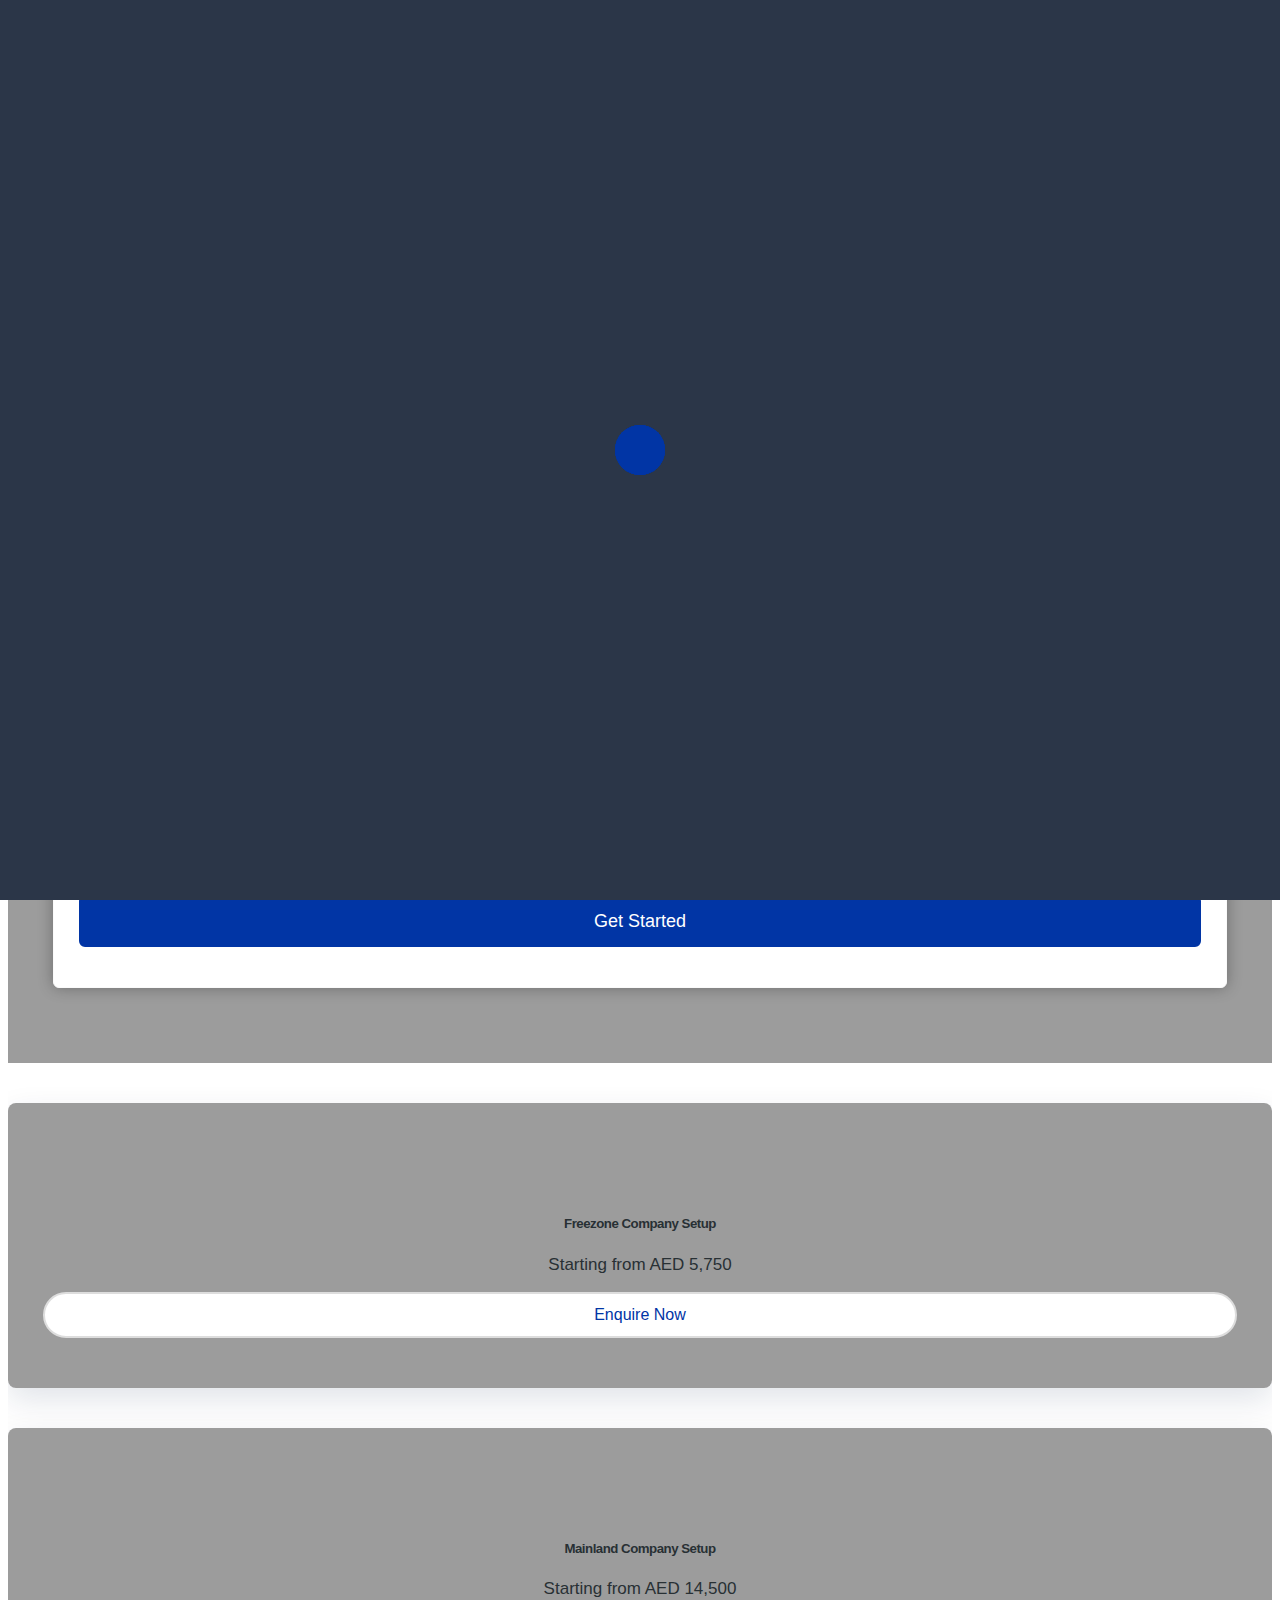
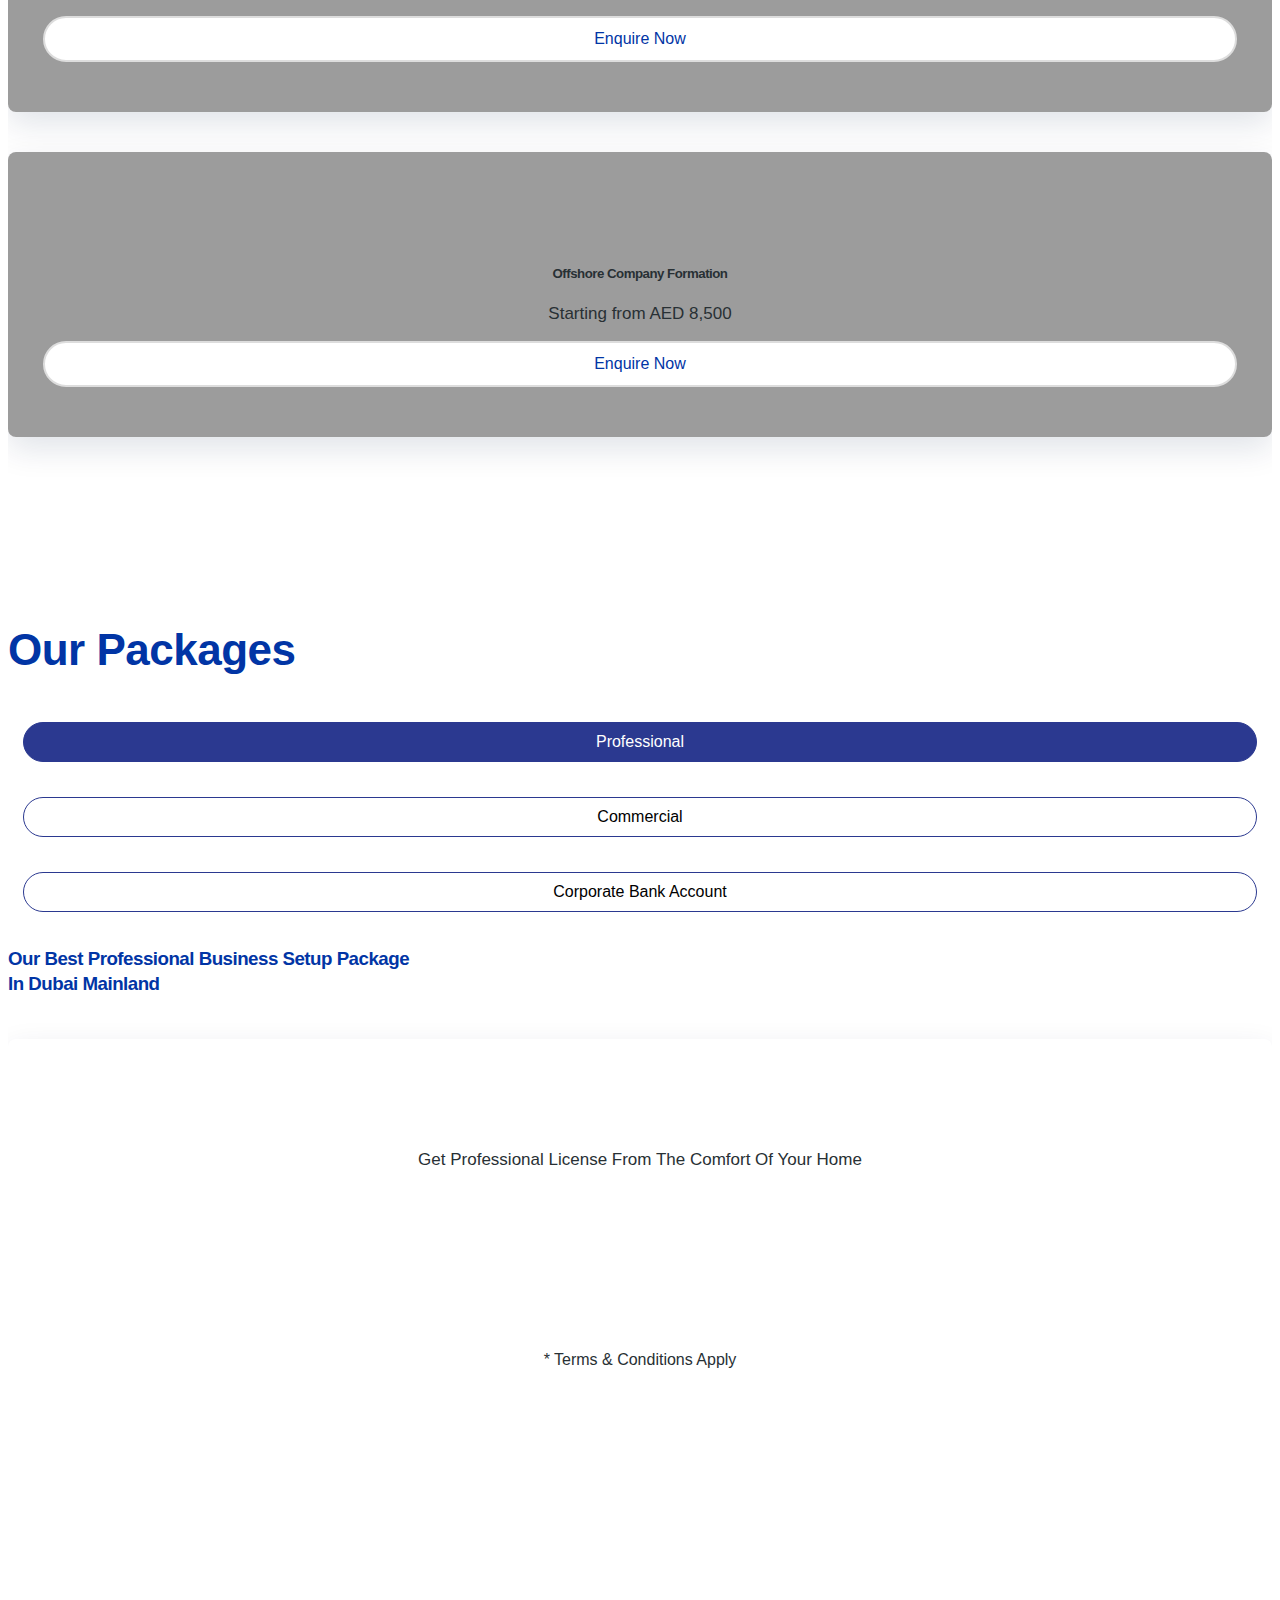
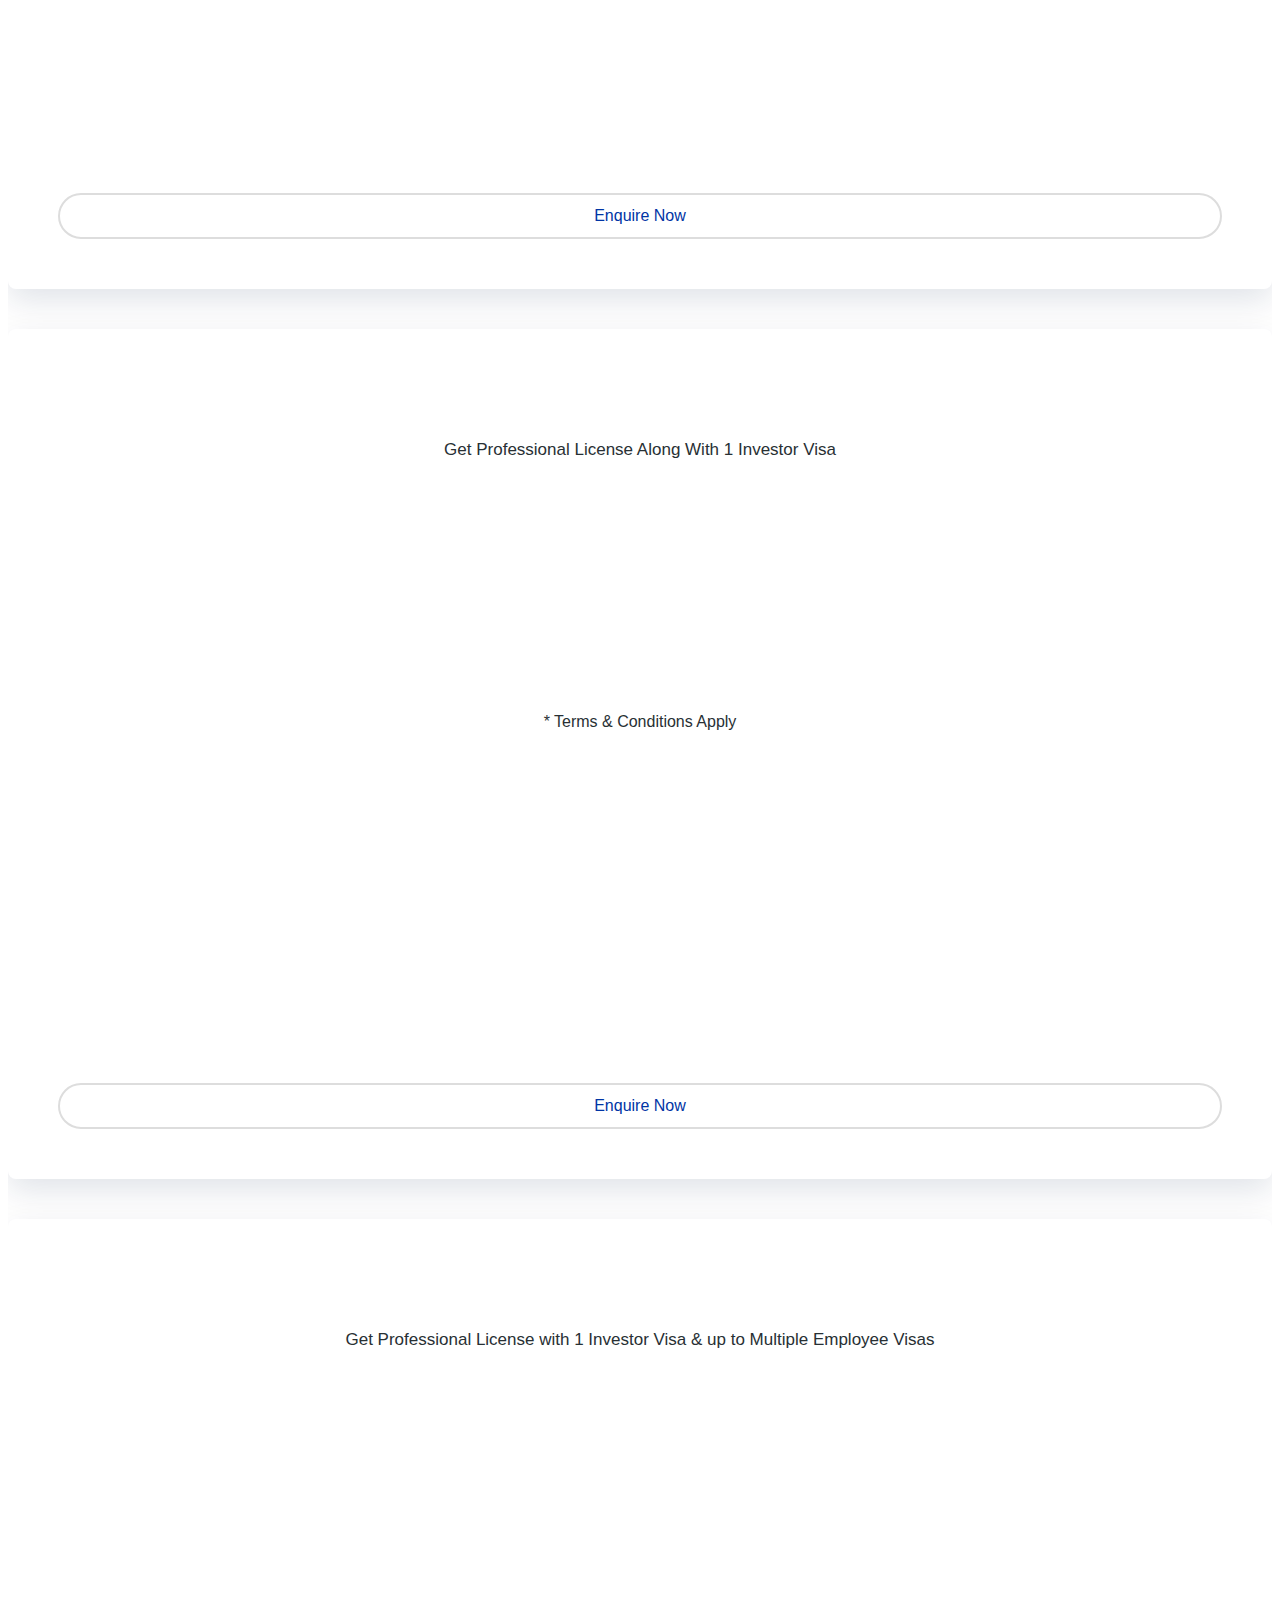
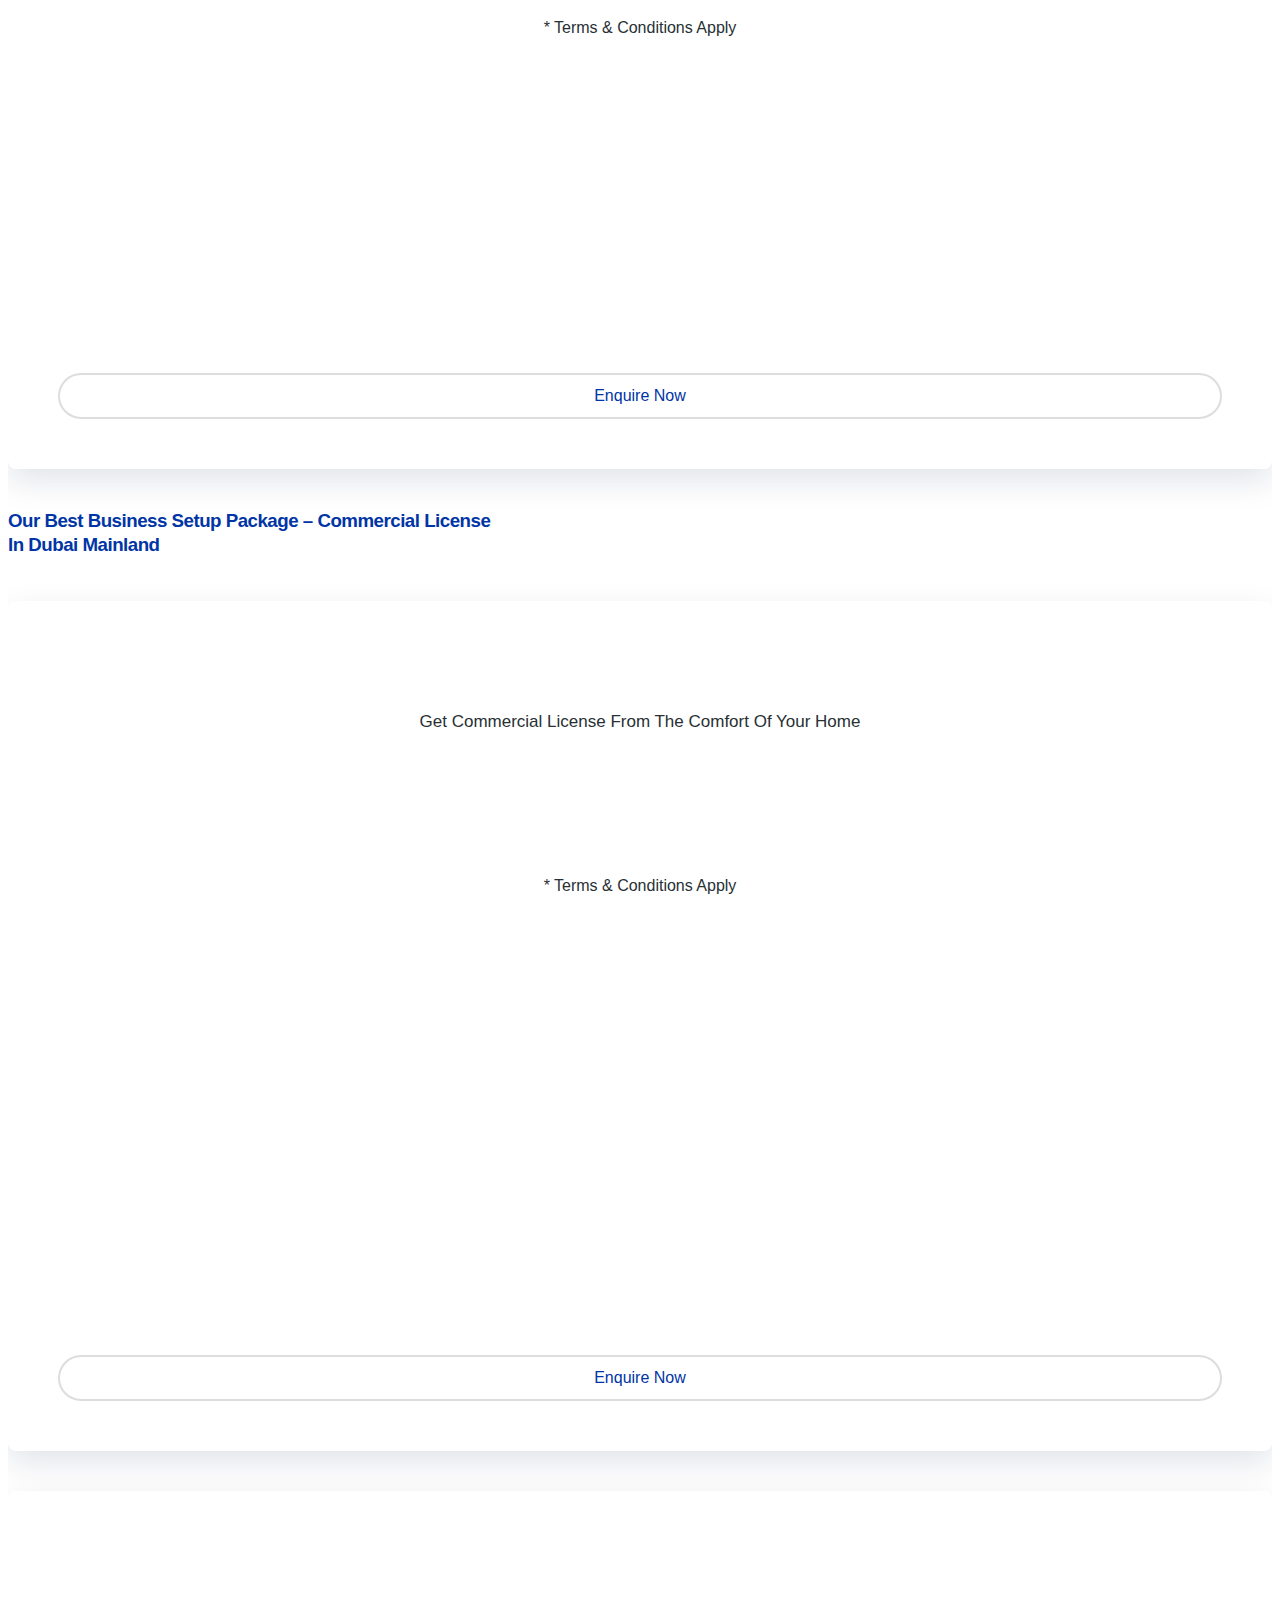
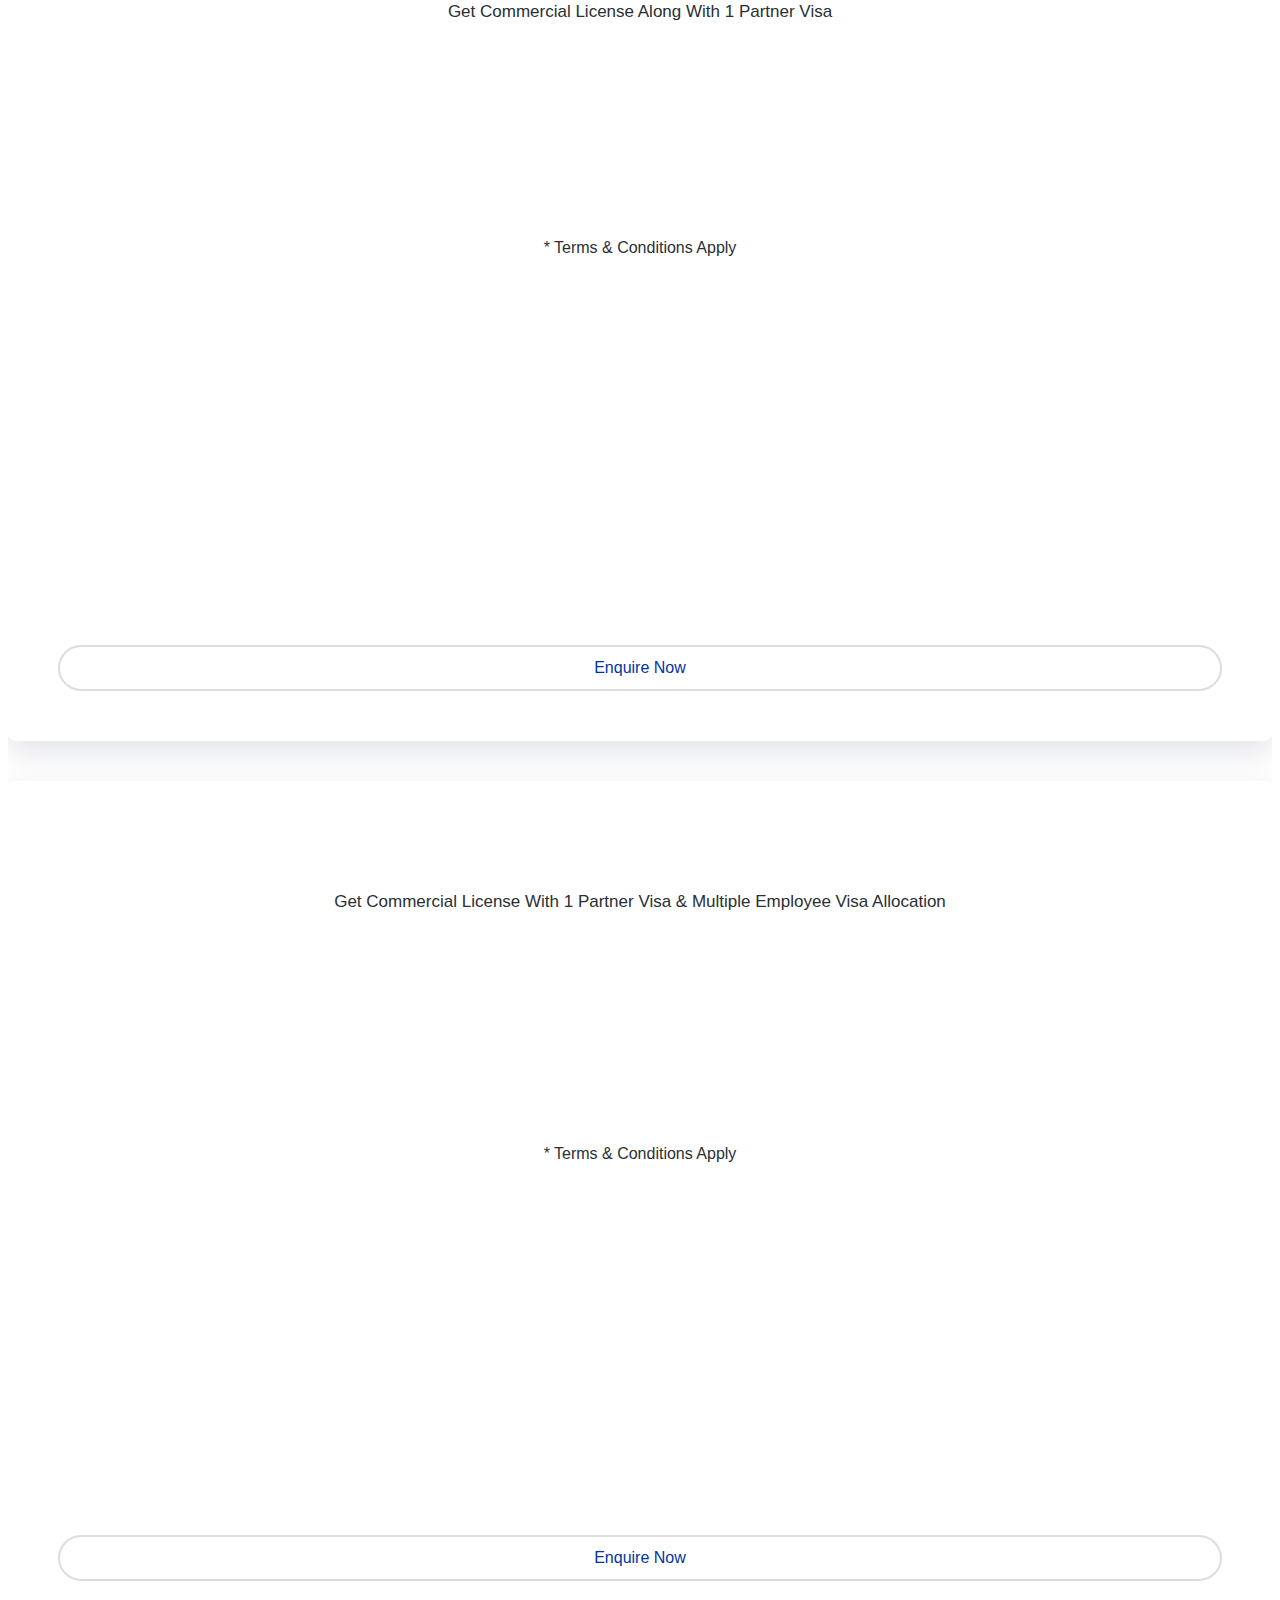
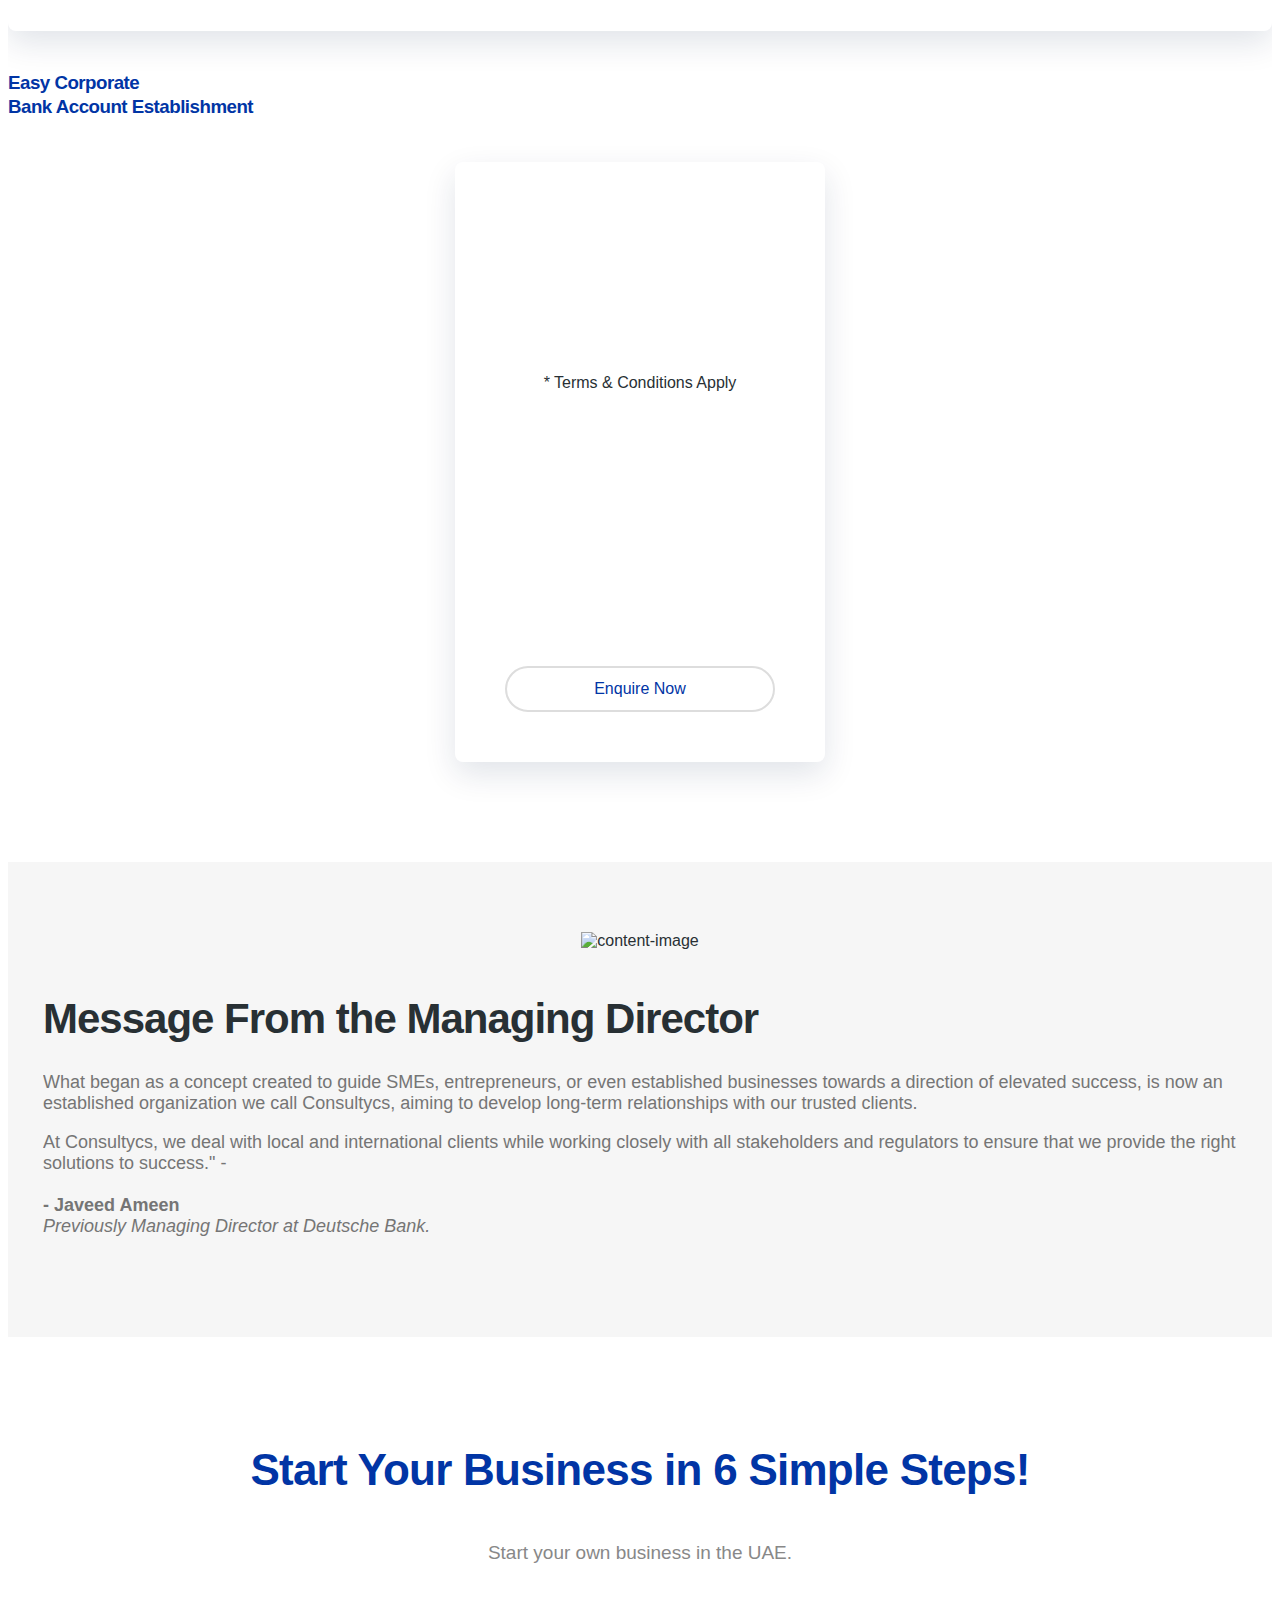
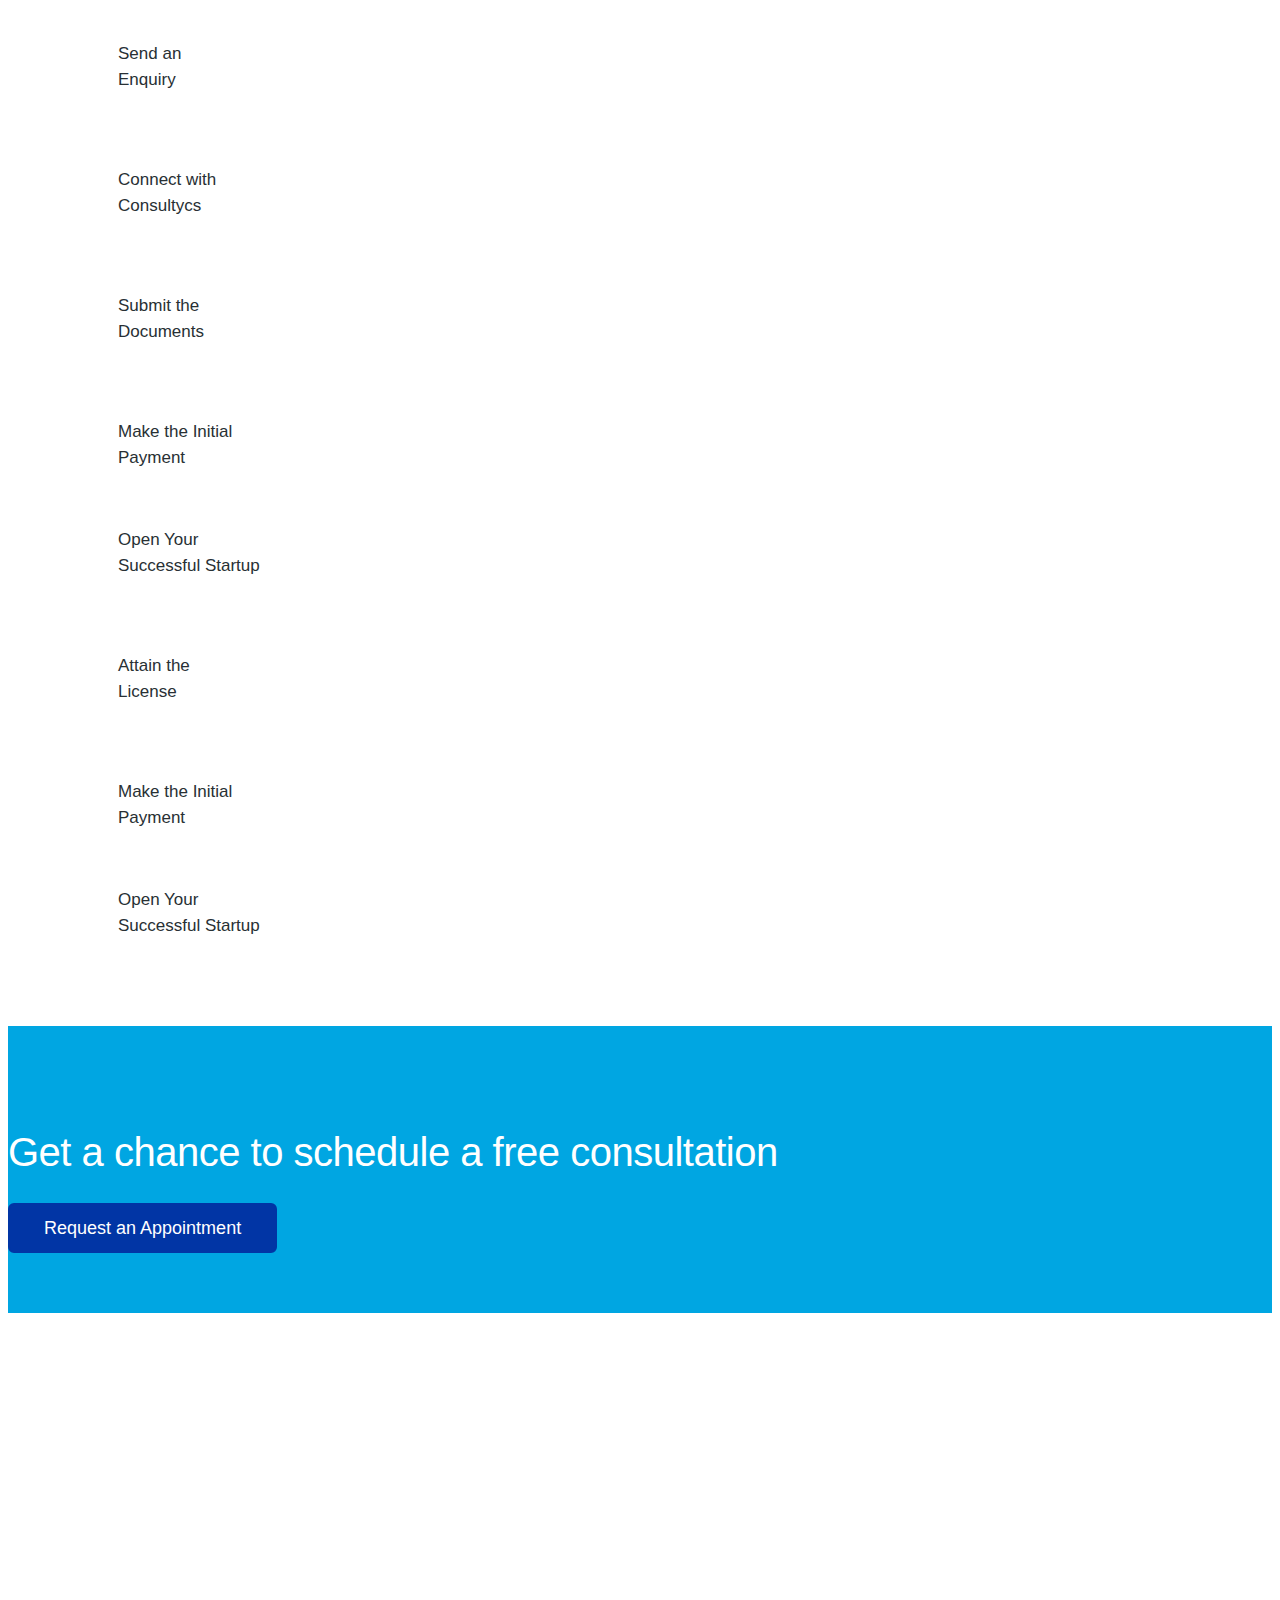
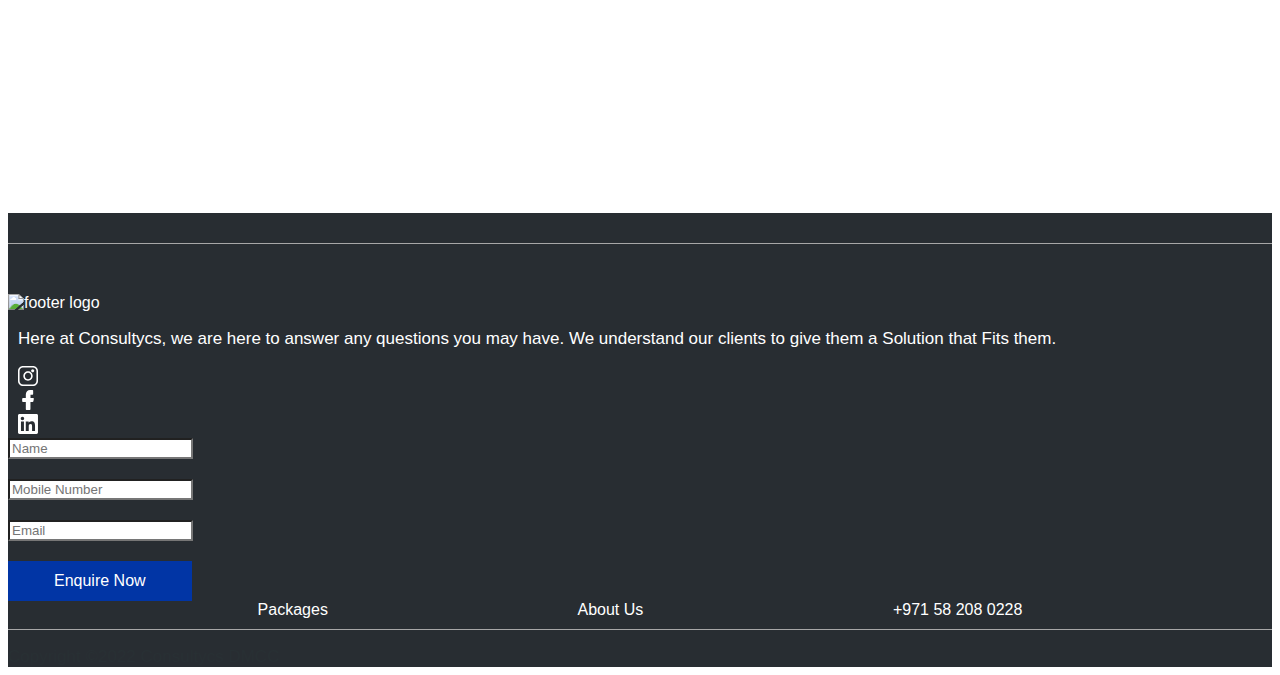
==== commit c15fb920: "Responsiveness order" ====
--- a/index.html
+++ b/index.html
@@ -379,6 +379,64 @@
         <div class="bg-fixed white-overlay-top"></div>
       </section>
       <!-- END HERO-4 -->
+
+      <!-- Three boxes start -->
+      <section class="k-three-boxs pt-40">
+        <div class="container">
+          <div class="row">
+            <!--  PLAN  -->
+            <div class="col-sm-6 col-lg-4">
+              <div class="pricing-1-table Freezone" data-wow-delay="0.2s">
+                <div>
+                  <h5 class="cost-type text-white">Freezone Company Setup</h5>
+                  <p class="text-white">Starting from AED 5,750</p>
+                </div>
+                <button
+                  class="btn btn-tra-grey primary-hover btn-call-form brand-color"
+                >
+                  Enquire Now
+                </button>
+              </div>
+            </div>
+            <!-- END  PLAN -->
+            <!--  PLAN  -->
+            <div class="col-sm-6 col-lg-4">
+              <div class="pricing-1-table Mainland" data-wow-delay="0.4s">
+                <div>
+                  <h5 class="cost-type text-white">Mainland Company Setup</h5>
+                  <p class="text-white">Starting from AED 14,500</p>
+                </div>
+                <button
+                  class="btn btn-tra-grey primary-hover btn-call-form brand-color"
+                >
+                  Enquire Now
+                </button>
+              </div>
+            </div>
+            <!-- END  PLAN -->
+            <!--  PLAN  -->
+            <div class="col-sm-6 col-lg-4">
+              <div class="pricing-1-table Offshore" data-wow-delay="0.6s">
+                <div>
+                  <h5 class="cost-type text-white">
+                    Offshore Company Formation
+                  </h5>
+                  <p class="text-white">Starting from AED 8,500</p>
+                </div>
+                <button
+                  class="btn btn-tra-grey primary-hover btn-call-form brand-color"
+                >
+                  Enquire Now
+                </button>
+              </div>
+            </div>
+            <!-- END  PLAN -->
+          </div>
+        </div>
+      </section>
+
+      <!-- Three boxes end -->
+
       <!-- Tables-2
 			============================================= -->
       <section
@@ -439,7 +497,7 @@
                     <div class="col-sm-6 col-lg-4">
                       <div class="pricing-2-table bg1" data-wow-delay="0.4s">
                         <div>
-                          <h5 class="cost-type">Basic / 0 Visa</h5>
+                          <h5 class="cost-type">Silver / 0 Visa</h5>
                           <p class="text-white">
                             Get Professional License From The Comfort Of Your
                             Home<br />
@@ -473,7 +531,7 @@
                     <div class="col-sm-6 col-lg-4">
                       <div class="pricing-2-table bg2" data-wow-delay="0.4s">
                         <div>
-                          <h5 class="cost-type">Standard / 1 Visa</h5>
+                          <h5 class="cost-type">Gold / 1 Visa</h5>
                           <p class="text-white">
                             Get Professional License Along With 1 Investor
                             Visa<br />
@@ -512,11 +570,11 @@
                       <div class="pricing-2-table bg3" data-wow-delay="0.4s">
                         <div>
                           <h5 class="cost-type">
-                            Premium / 5 Visas Allocation
+                            Platinium / Multiple Visa Allocation
                           </h5>
                           <p class="text-white">
                             Get Professional License with 1 Investor Visa &amp;
-                            up to 5 Employee Visas
+                            up to Multiple Employee Visas
                           </p>
                           <ul class="points">
                             <li>Business Consultation</li>
@@ -567,9 +625,9 @@
                     <div class="col-sm-6 col-lg-4">
                       <div class="pricing-2-table bg1" data-wow-delay="0.4s">
                         <div>
-                          <h5 class="cost-type">Basic / 0 Visa</h5>
+                          <h5 class="cost-type">Silver / 0 Visa</h5>
                           <p class="text-white">
-                            Get Professional License From The Comfort Of Your
+                            Get Commercial License From The Comfort Of Your
                             Home<br />
                             <br />
                           </p>
@@ -577,8 +635,6 @@
                             <li>Business Consultation</li>
                             <li>Document Preparation</li>
                             <li>Dubai Mainland License</li>
-                            <li>100% Foreign Ownership</li>
-                            <li>Local Service Agent / Sponsor</li>
                             <li>Dedicated Account Manager</li>
                             <li>Company Stamp</li>
                             <li>
@@ -601,25 +657,22 @@
                     <div class="col-sm-6 col-lg-4">
                       <div class="pricing-2-table bg2" data-wow-delay="0.4s">
                         <div>
-                          <h5 class="cost-type">Standard / 1 Visa</h5>
+                          <h5 class="cost-type">Gold / 1 Partner visa</h5>
                           <p class="text-white">
-                            Get Professional License Along With 1 Investor
-                            Visa<br />
+                            Get Commercial License Along With 1 Partner Visa<br />
                             <br />
                           </p>
                           <ul class="points">
                             <li>Business Consultation</li>
                             <li>Document Preparation</li>
                             <li>Dubai Mainland License</li>
-                            <li>100% Foreign Ownership</li>
-                            <li>Local Service Agent / Sponsor</li>
                             <li>Dedicated Account Manager</li>
                             <li>Company Stamp</li>
                             <li>
                               1 Consultation with Our Certified Tax Expert
                             </li>
                             <li>Company Immigration Card</li>
-                            <li>Investor Visa</li>
+                            <li>Partner Visa /li&gt;</li>
                             <li>Bank Account Opening Assistance</li>
                             <li>P.O. Box Management</li>
                           </ul>
@@ -640,25 +693,23 @@
                       <div class="pricing-2-table bg3" data-wow-delay="0.4s">
                         <div>
                           <h5 class="cost-type">
-                            Premium / 5 Visas Allocation
+                            Platinium / Multiple Visa Allocation
                           </h5>
                           <p class="text-white">
-                            Get Professional License with 1 Investor Visa &amp;
-                            up to 5 Employee Visas
+                            Get Commercial License With 1 Partner Visa &
+                            Multiple Employee Visa Allocation
                           </p>
                           <ul class="points">
                             <li>Business Consultation</li>
                             <li>Document Preparation</li>
                             <li>Dubai Mainland License</li>
-                            <li>100% Foreign Ownership</li>
-                            <li>Local Service Agent / Sponsor</li>
                             <li>Dedicated Account Manager</li>
                             <li>Company Stamp</li>
                             <li>
-                              1 Consultation with Our Certified Tax Expert
+                              1 Consultation with Our Certified Tax Experts
                             </li>
                             <li>Company Immigration Card</li>
-                            <li>Investor Visa</li>
+                            <li>Partner Visa</li>
                             <li>Bank Account Opening Assistance</li>
                             <li>Dedicated Company P.O Box</li>
                             <li>Company Registered Address</li>
@@ -687,110 +738,25 @@
               >
                 <div class="pricing-2-wrapper">
                   <h3 class="brand-color">
-                    OUR POPULAR BUSINESS SETUP PACKAGES <br />
-                    IN OTHER EMIRATES OF UAE&nbsp; <br /><br />
+                    Easy Corporate <br />
+                    Bank Account Establishment &nbsp; <br /><br />
                   </h3>
-                  <div class="row">
+                  <div class="text-center">
                     <!--  PLAN  -->
-                    <div class="col-sm-6 col-lg-4">
-                      <div class="pricing-2-table bg1" data-wow-delay="0.4s">
-                        <div>
-                          <h5 class="cost-type">Basic / 0 Visa</h5>
-                          <p class="text-white">
-                            Get Professional License From The Comfort Of Your
-                            Home<br />
-                            <br />
-                          </p>
-                          <ul class="points">
-                            <li>Business Consultation</li>
-                            <li>Document Preparation</li>
-                            <li>Dubai Mainland License</li>
-                            <li>100% Foreign Ownership</li>
-                            <li>Local Service Agent / Sponsor</li>
-                            <li>Dedicated Account Manager</li>
-                            <li>Company Stamp</li>
-                            <li>
-                              1 Consultation With Our Certified Tax Expert
-                            </li>
-                          </ul>
-                          <div class="mt-4 small text-white text-right">
-                            * Terms &amp; Conditions Apply
-                          </div>
-                        </div>
-                        <button
-                          class="btn btn-tra-grey primary-hover btn-call-form brand-color"
-                        >
-                          Enquire Now
-                        </button>
-                      </div>
-                    </div>
-                    <!-- END  PLAN -->
-                    <!--  PLAN  -->
-                    <div class="col-sm-6 col-lg-4">
-                      <div class="pricing-2-table bg2" data-wow-delay="0.4s">
-                        <div>
-                          <h5 class="cost-type">Standard / 1 Visa</h5>
-                          <p class="text-white">
-                            Get Professional License Along With 1 Investor
-                            Visa<br />
-                            <br />
-                          </p>
-                          <ul class="points">
-                            <li>Business Consultation</li>
-                            <li>Document Preparation</li>
-                            <li>Dubai Mainland License</li>
-                            <li>100% Foreign Ownership</li>
-                            <li>Local Service Agent / Sponsor</li>
-                            <li>Dedicated Account Manager</li>
-                            <li>Company Stamp</li>
-                            <li>
-                              1 Consultation with Our Certified Tax Expert
-                            </li>
-                            <li>Company Immigration Card</li>
-                            <li>Investor Visa</li>
-                            <li>Bank Account Opening Assistance</li>
-                            <li>P.O. Box Management</li>
-                          </ul>
-                          <div class="mt-4 small text-white text-right">
-                            * Terms &amp; Conditions Apply
-                          </div>
-                        </div>
-                        <button
-                          class="btn btn-tra-grey primary-hover btn-call-form brand-color"
-                        >
-                          Enquire Now
-                        </button>
-                      </div>
-                    </div>
-                    <!-- END  PLAN -->
-                    <!--  PLAN  -->
-                    <div class="col-sm-6 col-lg-4">
+                    <div class="single-plan">
                       <div class="pricing-2-table bg3" data-wow-delay="0.4s">
                         <div>
-                          <h5 class="cost-type">
-                            Premium / 5 Visas Allocation
-                          </h5>
-                          <p class="text-white">
-                            Get Professional License with 1 Investor Visa &amp;
-                            up to 5 Employee Visas
-                          </p>
                           <ul class="points">
-                            <li>Business Consultation</li>
-                            <li>Document Preparation</li>
-                            <li>Dubai Mainland License</li>
-                            <li>100% Foreign Ownership</li>
-                            <li>Local Service Agent / Sponsor</li>
-                            <li>Dedicated Account Manager</li>
-                            <li>Company Stamp</li>
+                            <li>Available in AED and USD</li>
                             <li>
-                              1 Consultation with Our Certified Tax Expert
+                              Earn Rewards on balances and select online
+                              transactions
                             </li>
-                            <li>Company Immigration Card</li>
-                            <li>Investor Visa</li>
-                            <li>Bank Account Opening Assistance</li>
-                            <li>Dedicated Company P.O Box</li>
-                            <li>Company Registered Address</li>
-                            <li>Company Labour Card</li>
+                            <li>Earn Expected Profits on Balances</li>
+                            <li>Internationally accepted VISA Debit Card</li>
+                            <li>First Cheque Books Free</li>
+                            <li>Dedicated Relationship Manager</li>
+                            <li>Preferential FX rates</li>
                           </ul>
                           <div class="mt-4 small text-white text-right">
                             * Terms &amp; Conditions Apply
@@ -829,7 +795,7 @@
               >
                 <img
                   class="img-fluid"
-                  src="images/used/Who-are-we.jpg"
+                  src="images/used/Javeed Ameen.png"
                   alt="content-image"
                 />
               </div>
@@ -842,35 +808,30 @@
                 data-wow-delay="0.4s"
               >
                 <!-- Title -->
-                <h3 class="h3-sm">Who are we? Why Choose Us?</h3>
+                <h3 class="h3-sm">Message From the Managing Director</h3>
 
                 <!-- Text List -->
                 <ul class="txt-list grey-color">
                   <li class="list-item">
                     <i class="fas fa-angle-right"></i>
                     <p class="p-md mb-4">
-                      Consultycs, is a consultancy and advisory firm working
-                      with investors, entrepreneurs, business owners and
-                      corporations, with the aim of adding value and to our
-                      client's business .
+                      What began as a concept created to guide SMEs,
+                      entrepreneurs, or even established businesses towards a
+                      direction of elevated success, is now an established
+                      organization we call Consultycs, aiming to develop
+                      long-term relationships with our trusted clients.
                     </p>
                   </li>
-
                   <li class="list-item">
                     <i class="fas fa-angle-right"></i>
                     <p class="p-md mb-4">
-                      It is also our stated ambition to develop long term
-                      mutually beneficial relationships with our clients.
-                    </p>
-                  </li>
-
-                  <li class="list-item">
-                    <i class="fas fa-angle-right"></i>
-                    <p class="p-md mb-4">
-                      Once engaged, our focus is to provide our clients a
-                      premium service, candid advice and a mutually agreed
-                      solution. We always work closely with all stakeholders and
-                      regulators to ensure that we provide compliant solutions.
+                      At Consultycs, we deal with local and international
+                      clients while working closely with all stakeholders and
+                      regulators to ensure that we provide the right solutions
+                      to success." - <br />
+                      <br />
+                      <strong>- Javeed Ameen</strong> <br />
+                      <em>Previously Managing Director at Deutsche Bank.</em>
                     </p>
                   </li>
                 </ul>
@@ -911,7 +872,7 @@
             <div class="row">
               <!-- SERVICE BOX #1 -->
               <div class="col-sm-6 col-lg-4 position-relative">
-                <div class="sbox-3 wow fadeInUp" data-wow-delay="0.4s">
+                <div class="sbox-3 wow fadeInLeft" data-wow-delay="0.2s">
                   <!-- Icon -->
                   <div class="sbox-3-ico ico-60 steelgrey-color">
                     <img
@@ -938,7 +899,7 @@
               </div>
               <!-- SERVICE BOX #2 -->
               <div class="col-sm-6 col-lg-4 position-relative">
-                <div class="sbox-3 wow fadeInUp" data-wow-delay="0.8s">
+                <div class="sbox-3 wow fadeInLeft" data-wow-delay="0.6s">
                   <!-- Icon -->
                   <div class="sbox-3-ico ico-60 steelgrey-color">
                     <img src="images/used/services/CompanyFo.svg" alt="" />
@@ -962,7 +923,7 @@
               </div>
               <!-- SERVICE BOX #3 -->
               <div class="col-sm-6 col-lg-4">
-                <div class="sbox-3 wow fadeInUp" data-wow-delay="1.4s">
+                <div class="sbox-3 wow fadeInLeft" data-wow-delay=".8s">
                   <!-- Icon -->
                   <div class="sbox-3-ico ico-60 steelgrey-color">
                     <img
@@ -988,11 +949,11 @@
                 </div>
               </div>
               <div class="col-sm-6 col-lg-4 d-md-none">
-                <div class="sbox-3 wow fadeInUp" data-wow-delay="1.4s">
+                <div class="sbox-3 wow fadeInDown" data-wow-delay=".6s">
                   <!-- Icon -->
                   <div class="sbox-3-ico ico-60 steelgrey-color">
                     <img
-                      src="images/used/services/Submit the Documents.svg"
+                      src="images/used/services/Make the Initial Payment.svg"
                       alt=""
                     />
                   </div>
@@ -1000,15 +961,17 @@
                   <!-- Text -->
                   <div class="sbox-3-txt">
                     <p class="h6-lg">
-                      Submit the <br />
-                      Documents
+                      Make the Initial <br />
+                      Payment
                     </p>
                   </div>
                 </div>
               </div>
               <!-- SERVICE BOX #4 -->
-              <div class="col-sm-6 col-lg-4 position-relative">
-                <div class="sbox-3 wow fadeInUp" data-wow-delay="1s">
+              <div
+                class="col-sm-6 col-lg-4 position-relative d-none d-md-block"
+              >
+                <div class="sbox-3 wow fadeInRight" data-wow-delay="2s">
                   <!-- Icon -->
                   <div class="sbox-3-ico ico-60 steelgrey-color">
                     <img
@@ -1036,7 +999,7 @@
 
               <!-- SERVICE BOX #5 -->
               <div class="col-sm-6 col-lg-4 position-relative">
-                <div class="sbox-3 wow fadeInUp" data-wow-delay="1.2s">
+                <div class="sbox-3 wow fadeInRight" data-wow-delay="1.6s">
                   <!-- Icon -->
                   <div class="sbox-3-ico ico-60 steelgrey-color">
                     <img
@@ -1064,7 +1027,7 @@
 
               <!-- SERVICE BOX #6 -->
               <div class="col-sm-6 col-lg-4 d-none d-md-block">
-                <div class="sbox-3 wow fadeInUp" data-wow-delay="0.6s">
+                <div class="sbox-3 wow fadeInDown" data-wow-delay="1.2s">
                   <!-- Icon -->
                   <div class="sbox-3-ico ico-60 steelgrey-color">
                     <img
@@ -1080,6 +1043,32 @@
                       Payment
                     </p>
                   </div>
+                </div>
+              </div>
+              <div class="col-sm-6 col-lg-4 position-relative d-md-none">
+                <div class="sbox-3 wow fadeInRight" data-wow-delay="2s">
+                  <!-- Icon -->
+                  <div class="sbox-3-ico ico-60 steelgrey-color">
+                    <img
+                      src="images/used/services/Open Your Successful Startup.svg"
+                      alt=""
+                    />
+                  </div>
+
+                  <!-- Text -->
+                  <div class="sbox-3-txt">
+                    <p class="h6-lg">
+                      Open Your <br />
+                      Successful Startup
+                    </p>
+                  </div>
+                </div>
+                <div class="arrow1 arrow4 position-absolute">
+                  <img
+                    src="images/used/right-long-solid.svg"
+                    alt=""
+                    width="50"
+                  />
                 </div>
               </div>
             </div>
@@ -1353,7 +1342,7 @@
     <!-- Mobile CTA -->
     <div class="side-CTA">
       <a class="call-icon" href="tel:+971 58 208 0228" target="_blank">
-        <img src="images/used/phone.png" alt="call" />
+        <img src="images/used/phone.png" alt="call" class="k-ripple BR50" />
       </a>
       <a class="whats-icon round" href="https://wa.link/8re7ql" target="_blank">
         <img src="images/used/whats.png" alt="call" />
--- a/css/style.css
+++ b/css/style.css
@@ -0,0 +1,7753 @@
+/*
+  Template Name: Treko - Software & Startup Premium Landing Page Template
+  Theme URL: https://themeforest.net/user/jthemes
+  Description: Treko - Software & Startup Premium Landing Page Template
+  Author: DSAThemes
+  Author URL: https://themeforest.net/user/jthemes
+  Version: 1.0.0
+  Website: www.jthemes.net
+  Tags: Responsive, HTML5 Template, Jthemes, Landing, Startup, Software, Business, Company, Creative, Freelancers
+*/
+
+/* ==========================================================================
+  01. GENERAL & BASIC STYLES
+  =========================================================================== */
+
+html {
+  -webkit-font-smoothing: antialiased;
+  font-size: 16px;
+  scroll-behavior: smooth;
+}
+@font-face {
+  font-family: "Made Tommy";
+  src: url(../fonts/used/MADE\ TOMMY\ Bold_PERSONAL\ USE.otf);
+}
+@font-face {
+  font-family: "Tw Cen Mt R";
+  src: url(../fonts/used/TCR);
+}
+@font-face {
+  font-family: "Tw Cen Mt B";
+  src: url(../fonts/used/TCR);
+}
+body {
+  font-family: "Tw Cen Mt R", "Helvetica Neue", Helvetica, Arial, sans-serif;
+  color: #283034;
+  font-weight: 300;
+}
+strong {
+  font-family: "Tw Cen Mt B", "Helvetica Neue", Helvetica, Arial, sans-serif;
+  font-weight: 700;
+}
+.check-mark {
+  background-color: #0135a5;
+  padding: 3px;
+  /* box-sizing: content-box; */
+  width: 18px;
+}
+.check-mark2 {
+  width: 18px;
+  margin-right: 4px;
+  display: inline-block;
+}
+/*------------------------------------------------------------------*/
+/*  IE10 in Windows 8 and Windows Phone 8 Bug fix
+  /*-----------------------------------------------------------------*/
+
+@-webkit-viewport {
+  width: device-width;
+}
+@-moz-viewport {
+  width: device-width;
+}
+@-ms-viewport {
+  width: device-width;
+}
+@-o-viewport {
+  width: device-width;
+}
+@viewport {
+  width: device-width;
+}
+
+/*------------------------------------------*/
+/*  PAGE CONTENT
+  /*------------------------------------------*/
+
+#page {
+  overflow: hidden;
+}
+
+/*------------------------------------------*/
+/*  SPACING & INDENTS
+  /*------------------------------------------*/
+
+.wide-100 {
+  padding-top: 100px;
+  padding-bottom: 100px;
+}
+.wide-90 {
+  padding-top: 100px;
+  padding-bottom: 90px;
+}
+.wide-80 {
+  padding-top: 100px;
+  padding-bottom: 80px;
+}
+.wide-70 {
+  padding-top: 100px;
+  padding-bottom: 70px;
+}
+.wide-60 {
+  padding-top: 100px;
+  padding-bottom: 60px;
+}
+.wide-50 {
+  padding-top: 100px;
+  padding-bottom: 50px;
+}
+.wide-40 {
+  padding-top: 100px;
+  padding-bottom: 40px;
+}
+.wide-30 {
+  padding-top: 60px;
+  padding-bottom: 30px;
+}
+.wide-20 {
+  padding-top: 100px;
+  padding-bottom: 20px;
+}
+
+/*------------------------------------------*/
+/*  Margin Top
+  /*------------------------------------------*/
+
+.mt-100 {
+  margin-top: 100px;
+}
+.mt-95 {
+  margin-top: 95px;
+}
+.mt-90 {
+  margin-top: 90px;
+}
+.mt-85 {
+  margin-top: 85px;
+}
+.mt-80 {
+  margin-top: 80px;
+}
+.mt-75 {
+  margin-top: 75px;
+}
+.mt-70 {
+  margin-top: 70px;
+}
+.mt-65 {
+  margin-top: 65px;
+}
+.mt-60 {
+  margin-top: 60px;
+}
+.mt-55 {
+  margin-top: 55px;
+}
+.mt-50 {
+  margin-top: 50px;
+}
+.mt-45 {
+  margin-top: 45px;
+}
+.mt-40 {
+  margin-top: 40px;
+}
+.mt-35 {
+  margin-top: 35px;
+}
+.mt-30 {
+  margin-top: 30px;
+}
+.mt-25 {
+  margin-top: 25px;
+}
+.mt-20 {
+  margin-top: 20px;
+}
+.mt-15 {
+  margin-top: 15px;
+}
+.mt-10 {
+  margin-top: 10px;
+}
+.mt-5 {
+  margin-top: 5px !important;
+}
+.mt-0 {
+  margin-top: 0;
+}
+
+/*------------------------------------------*/
+/*  Margin Bottom
+  /*------------------------------------------*/
+
+.mb-100 {
+  margin-bottom: 100px;
+}
+.mb-95 {
+  margin-bottom: 95px;
+}
+.mb-90 {
+  margin-bottom: 90px;
+}
+.mb-85 {
+  margin-bottom: 85px;
+}
+.mb-80 {
+  margin-bottom: 80px;
+}
+.mb-75 {
+  margin-bottom: 75px;
+}
+.mb-70 {
+  margin-bottom: 70px;
+}
+.mb-65 {
+  margin-bottom: 65px;
+}
+.mb-60 {
+  margin-bottom: 60px;
+}
+.mb-55 {
+  margin-bottom: 55px;
+}
+.mb-50 {
+  margin-bottom: 50px;
+}
+.mb-45 {
+  margin-bottom: 45px;
+}
+.mb-40 {
+  margin-bottom: 40px;
+}
+.mb-35 {
+  margin-bottom: 35px;
+}
+.mb-30 {
+  margin-bottom: 30px;
+}
+.mb-25 {
+  margin-bottom: 25px;
+}
+.mb-20 {
+  margin-bottom: 20px;
+}
+.mb-15 {
+  margin-bottom: 15px;
+}
+.mb-10 {
+  margin-bottom: 10px;
+}
+.mb-5 {
+  margin-bottom: 5px !important;
+}
+.mb-0 {
+  margin-bottom: 0;
+}
+
+/*------------------------------------------*/
+/*  Margin Left
+  /*------------------------------------------*/
+
+.ml-100 {
+  margin-left: 100px;
+}
+.ml-95 {
+  margin-left: 95px;
+}
+.ml-90 {
+  margin-left: 90px;
+}
+.ml-85 {
+  margin-left: 85px;
+}
+.ml-80 {
+  margin-left: 80px;
+}
+.ml-75 {
+  margin-left: 75px;
+}
+.ml-70 {
+  margin-left: 70px;
+}
+.ml-60 {
+  margin-left: 60px;
+}
+.ml-55 {
+  margin-left: 55px;
+}
+.ml-50 {
+  margin-left: 50px;
+}
+.ml-45 {
+  margin-left: 45px;
+}
+.ml-40 {
+  margin-left: 40px;
+}
+.ml-35 {
+  margin-left: 35px;
+}
+.ml-30 {
+  margin-left: 30px;
+}
+.ml-25 {
+  margin-left: 25px;
+}
+.ml-20 {
+  margin-left: 20px;
+}
+.ml-15 {
+  margin-left: 15px;
+}
+.ml-10 {
+  margin-left: 10px;
+}
+.ml-5 {
+  margin-left: 5px !important;
+}
+
+/*------------------------------------------*/
+/*  Margin Right
+  /*------------------------------------------*/
+
+.mr-100 {
+  margin-right: 100px;
+}
+.mr-95 {
+  margin-right: 95px;
+}
+.mr-90 {
+  margin-right: 90px;
+}
+.mr-85 {
+  margin-right: 85px;
+}
+.mr-80 {
+  margin-right: 80px;
+}
+.mr-75 {
+  margin-right: 75px;
+}
+.mr-70 {
+  margin-right: 70px;
+}
+.mr-65 {
+  margin-right: 65px;
+}
+.mr-60 {
+  margin-right: 60px;
+}
+.mr-55 {
+  margin-right: 55px;
+}
+.mr-50 {
+  margin-right: 50px;
+}
+.mr-45 {
+  margin-right: 45px;
+}
+.mr-40 {
+  margin-right: 40px;
+}
+.mr-35 {
+  margin-right: 35px;
+}
+.mr-30 {
+  margin-right: 30px;
+}
+.mr-25 {
+  margin-right: 25px;
+}
+.mr-20 {
+  margin-right: 20px;
+}
+.mr-15 {
+  margin-right: 15px;
+}
+.mr-10 {
+  margin-right: 10px;
+}
+.mr-5 {
+  margin-right: 5px !important;
+}
+
+/*------------------------------------------*/
+/*  Padding Top
+  /*------------------------------------------*/
+
+.pt-100 {
+  padding-top: 100px;
+}
+.pt-95 {
+  padding-top: 95px;
+}
+.pt-90 {
+  padding-top: 90px;
+}
+.pt-85 {
+  padding-top: 85px;
+}
+.pt-80 {
+  padding-top: 80px;
+}
+.pt-75 {
+  padding-top: 75px;
+}
+.pt-70 {
+  padding-top: 70px;
+}
+.pt-65 {
+  padding-top: 65px;
+}
+.pt-60 {
+  padding-top: 60px;
+}
+.pt-55 {
+  padding-top: 55px;
+}
+.pt-50 {
+  padding-top: 50px;
+}
+.pt-45 {
+  padding-top: 45px;
+}
+.pt-40 {
+  padding-top: 40px;
+}
+.pt-35 {
+  padding-top: 35px;
+}
+.pt-30 {
+  padding-top: 30px;
+}
+.pt-25 {
+  padding-top: 25px;
+}
+.pt-20 {
+  padding-top: 20px;
+}
+.pt-15 {
+  padding-top: 15px;
+}
+.pt-10 {
+  padding-top: 10px;
+}
+.pt-5 {
+  padding-top: 5px !important;
+}
+
+/*------------------------------------------*/
+/*  Padding Bottom
+  /*------------------------------------------*/
+
+.pb-100 {
+  padding-bottom: 100px;
+}
+.pb-95 {
+  padding-bottom: 95px;
+}
+.pb-90 {
+  padding-bottom: 90px;
+}
+.pb-85 {
+  padding-bottom: 85px;
+}
+.pb-80 {
+  padding-bottom: 80px;
+}
+.pb-75 {
+  padding-bottom: 75px;
+}
+.pb-70 {
+  padding-bottom: 70px;
+}
+.pb-65 {
+  padding-bottom: 65px;
+}
+.pb-60 {
+  padding-bottom: 60px;
+}
+.pb-55 {
+  padding-bottom: 55px;
+}
+.pb-50 {
+  padding-bottom: 50px;
+}
+.pb-45 {
+  padding-bottom: 45px;
+}
+.pb-40 {
+  padding-bottom: 40px;
+}
+.pb-35 {
+  padding-bottom: 35px;
+}
+.pb-30 {
+  padding-bottom: 30px;
+}
+.pb-25 {
+  padding-bottom: 25px;
+}
+.pb-20 {
+  padding-bottom: 20px;
+}
+.pb-15 {
+  padding-bottom: 15px;
+}
+.pb-10 {
+  padding-bottom: 10px;
+}
+.pb-5 {
+  padding-bottom: 5px !important;
+}
+
+/*------------------------------------------*/
+/*  Padding Left
+  /*------------------------------------------*/
+
+.pl-100 {
+  padding-left: 100px;
+}
+.pl-95 {
+  padding-left: 95px;
+}
+.pl-90 {
+  padding-left: 90px;
+}
+.pl-85 {
+  padding-left: 85px;
+}
+.pl-80 {
+  padding-left: 80px;
+}
+.pl-75 {
+  padding-left: 75px;
+}
+.pl-70 {
+  padding-left: 70px;
+}
+.pl-65 {
+  padding-left: 65px;
+}
+.pl-60 {
+  padding-left: 60px;
+}
+.pl-55 {
+  padding-left: 55px;
+}
+.pl-50 {
+  padding-left: 50px;
+}
+.pl-45 {
+  padding-left: 45px;
+}
+.pl-40 {
+  padding-left: 40px;
+}
+.pl-35 {
+  padding-left: 35px;
+}
+.pl-30 {
+  padding-left: 30px;
+}
+.pl-25 {
+  padding-left: 25px;
+}
+.pl-20 {
+  padding-left: 20px;
+}
+.pl-15 {
+  padding-left: 15px;
+}
+.pl-10 {
+  padding-left: 10px;
+}
+.pl-5 {
+  padding-left: 5px !important;
+}
+
+/*------------------------------------------*/
+/*  Padding Right
+  /*------------------------------------------*/
+
+.pr-100 {
+  padding-right: 100px;
+}
+.pr-95 {
+  padding-right: 95px;
+}
+.pr-90 {
+  padding-right: 90px;
+}
+.pr-85 {
+  padding-right: 85px;
+}
+.pr-80 {
+  padding-right: 80px;
+}
+.pr-75 {
+  padding-right: 75px;
+}
+.pr-70 {
+  padding-right: 70px;
+}
+.pr-65 {
+  padding-right: 65px;
+}
+.pr-60 {
+  padding-right: 60px;
+}
+.pr-55 {
+  padding-right: 55px;
+}
+.pr-50 {
+  padding-right: 50px;
+}
+.pr-45 {
+  padding-right: 45px;
+}
+.pr-40 {
+  padding-right: 40px;
+}
+.pr-35 {
+  padding-right: 35px;
+}
+.pr-30 {
+  padding-right: 30px;
+}
+.pr-25 {
+  padding-right: 25px;
+}
+.pr-20 {
+  padding-right: 20px;
+}
+.pr-15 {
+  padding-right: 15px;
+}
+.pr-10 {
+  padding-right: 10px;
+}
+.pr-5 {
+  padding-right: 5px !important;
+}
+
+/*------------------------------------------*/
+/*  Padding Centered
+  /*------------------------------------------*/
+
+.pc-70 {
+  padding-right: 70px;
+  padding-left: 70px;
+}
+.pc-65 {
+  padding-right: 65px;
+  padding-left: 65px;
+}
+.pc-60 {
+  padding-right: 60px;
+  padding-left: 60px;
+}
+.pc-55 {
+  padding-right: 55px;
+  padding-left: 55px;
+}
+.pc-50 {
+  padding-right: 50px;
+  padding-left: 50px;
+}
+.pc-45 {
+  padding-right: 45px;
+  padding-left: 45px;
+}
+.pc-40 {
+  padding-right: 40px;
+  padding-left: 40px;
+}
+.pc-35 {
+  padding-right: 35px;
+  padding-left: 35px;
+}
+.pc-30 {
+  padding-right: 30px;
+  padding-left: 30px;
+}
+.pc-25 {
+  padding-right: 25px;
+  padding-left: 25px;
+}
+.pc-20 {
+  padding-right: 20px;
+  padding-left: 20px;
+}
+.pc-15 {
+  padding-right: 15px;
+  padding-left: 15px;
+}
+.pc-10 {
+  padding-right: 10px;
+  padding-left: 10px;
+}
+
+.pc-09 {
+  padding-right: 9%;
+  padding-left: 9%;
+}
+.pc-08 {
+  padding-right: 8%;
+  padding-left: 8%;
+}
+.pc-07 {
+  padding-right: 7%;
+  padding-left: 7%;
+}
+.pc-06 {
+  padding-right: 6%;
+  padding-left: 6%;
+}
+.pc-05 {
+  padding-right: 5%;
+  padding-left: 5%;
+}
+.pc-04 {
+  padding-right: 4%;
+  padding-left: 4%;
+}
+
+/*------------------------------------------*/
+/*  BACKGROUND SETTINGS
+  /*------------------------------------------*/
+
+.bg-fixed,
+.bg-scroll {
+  width: 100%;
+  background-repeat: no-repeat;
+  background-position: center center;
+  background-size: cover;
+}
+
+.bg-scroll {
+  background-attachment: fixed !important;
+}
+
+/*------------------------------------------*/
+/*  Background Colors
+  /*------------------------------------------*/
+
+.bg-primary-color {
+  background-color: #0135a5 !important;
+}
+
+.bg-white {
+  background-color: #fff;
+}
+.bg-lightcyan {
+  background: #f4f9ff;
+}
+.bg-dark {
+  background-color: #2b2e37 !important;
+}
+.bg-silver {
+  background-color: #c0c0c0;
+}
+.bg-lightgrey {
+  background-color: #f6f6f6;
+}
+.bg-steelgrey {
+  background-color: #6a7685;
+}
+.bg-darkgrey {
+  background-color: #82919b;
+}
+.bg-dimgrey {
+  background-color: #384450;
+}
+.bg-brick {
+  background-color: #ab481c;
+}
+.bg-blue {
+  background-color: #0063ff;
+}
+.bg-navy {
+  background-color: #1a2d80;
+}
+.bg-deepblue {
+  background-color: #184772;
+}
+.bg-darkblue {
+  background-color: #112030;
+}
+.bg-royalblue {
+  background-color: #37517e;
+}
+.bg-skyblue {
+  background-color: #0135a5;
+}
+.bg-stateblue {
+  background-color: #5256d0;
+}
+.bg-steelblue {
+  background-color: #4682b4;
+}
+.bg-green {
+  background-color: #05a63f;
+}
+.bg-lightgreen {
+  background-color: #2ed06e;
+}
+.bg-dimgreen {
+  background-color: #5cb85c;
+}
+.bg-indigo {
+  background-color: #522f67;
+}
+.bg-red {
+  background-color: #f71735;
+}
+.bg-orangered {
+  background-color: #ff5607;
+}
+.bg-violet {
+  background-color: #dd5cfa;
+}
+.bg-yellow {
+  background-color: #ffb000;
+}
+
+/*------------------------------------------*/
+/*  Background Images for Sections
+  /*------------------------------------------*/
+
+.bg-01,
+.bg-02,
+.bg-03,
+.bg-04,
+.bg-05,
+.tra-map,
+.tra-lines,
+.tra-pattern {
+  width: 100%;
+  background-repeat: no-repeat;
+  background-position: center center;
+  background-size: cover;
+  background-attachment: fixed !important;
+}
+
+.bg-01 {
+  background-image: url(../images/bg-01.jpg);
+}
+.bg-02 {
+  background-color: #00a6e2;
+}
+.bg-03 {
+  background-image: url(../images/bg-03.jpg);
+}
+.bg-04 {
+  background-image: url(../images/bg-04.jpg);
+}
+.bg-05 {
+  background-image: url(../images/bg-05.jpg);
+}
+.tra-map {
+  background-image: url(../images/tra-map.png);
+}
+.tra-pattern {
+  background-image: url(../images/tra-pattern.png);
+}
+.tra-lines {
+  background-color: #fff;
+  background-attachment: scroll !important;
+}
+
+/*------------------------------------------*/
+/*  Background Overlays for Sections
+  /*------------------------------------------*/
+
+.inclined-line,
+.white-overlay-top,
+.white-overlay-bottom {
+  position: absolute;
+  bottom: 0;
+  left: 0;
+  width: 100%;
+}
+
+.inclined-line {
+  background-image: url(../images/inclined-line.png);
+  height: 200px;
+}
+
+.bg-fixed.inclined-line {
+  background-position: left center;
+}
+
+.white-overlay-top {
+  background-image: url(../images/white-overlay-top.png);
+  height: 48px;
+}
+
+.white-overlay-bottom {
+  background-image: url(../images/white-overlay-bottom.png);
+  height: 100px;
+}
+
+/*------------------------------------------*/
+/*  Grey Border for Sections
+  /*------------------------------------------*/
+
+.gb-wrapper {
+  text-align: center;
+}
+.grey-border {
+  margin: 0 auto;
+  width: 100%;
+  height: 1px;
+  background-color: #e5e5e5;
+}
+
+/*------------------------------------------*/
+/*   BORDER SETTINGS FOR DEMOS
+  /*------------------------------------------*/
+
+.b-top {
+  border-top: 1px solid #e5e5e5;
+}
+.b-bottom {
+  border-bottom: 1px solid #e5e5e5;
+}
+.b-left {
+  border-left: 1px solid #e5e5e5;
+}
+.b-right {
+  border-right: 1px solid #e5e5e5;
+}
+
+/* ==========================================================================
+    02. TYPOGRAPHY
+    =========================================================================== */
+
+/*------------------------------------------*/
+/*  HEADERS
+  /*------------------------------------------*/
+
+h1,
+h2,
+h3,
+h4,
+h5,
+h6 {
+  font-family: "Made Tommy", sans-serif;
+  line-height: 1.3;
+  font-weight: 700;
+  letter-spacing: -0.5px;
+}
+
+/* Header H6 */
+h6.h6-xs {
+  font-size: 1.0625rem;
+} /* 17px */
+h6.h6-sm {
+  font-size: 1.125rem;
+} /* 18px */
+h6.h6-md {
+  font-size: 1.15625rem;
+} /* 18.5px */
+h6.h6-lg {
+  font-size: 1.1875rem;
+} /* 19px */
+h6.h6-xl {
+  font-size: 1.21875rem;
+} /* 19.5px */
+
+/* Header H5 */
+h5.h5-xs {
+  font-size: 1.25rem;
+} /* 20px */
+h5.h5-sm {
+  font-size: 1.375rem;
+} /* 22px */
+h5.h5-md {
+  font-size: 1.5rem;
+} /* 24px */
+h5.h5-lg {
+  font-size: 1.625rem;
+} /* 26px */
+h5.h5-xl {
+  font-size: 1.75rem;
+} /* 28px */
+
+/* Header H4 */
+h4.h4-xs {
+  font-size: 1.875rem;
+} /* 30px */
+h4.h4-sm {
+  font-size: 2rem;
+} /* 32px */
+h4.h4-md {
+  font-size: 2.125rem;
+} /* 34px */
+h4.h4-lg {
+  font-size: 2.25rem;
+} /* 36px */
+h4.h4-xl {
+  font-size: 2.375rem;
+} /* 38px */
+
+h3.h3-xs {
+  font-size: 2.5rem;
+} /* 40px */
+h3.h3-sm {
+  font-size: 2.625rem;
+} /* 42px */
+h3.h3-md {
+  font-size: 2.75rem;
+} /* 44px */
+h3.h3-lg {
+  font-size: 2.875rem;
+} /* 46px */
+h3.h3-xl {
+  font-size: 3rem;
+} /* 48px */
+
+/* Header H2 */
+h2.h2-xs {
+  font-size: 3.125rem;
+} /* 50px */
+h2.h2-sm {
+  font-size: 3.25rem;
+} /* 52px */
+h2.h2-md {
+  font-size: 3.375rem;
+} /* 54px */
+h2.h2-lg {
+  font-size: 3.5rem;
+} /* 56px */
+h2.h2-xl {
+  font-size: 3.75rem;
+} /* 60px */
+
+/*------------------------------------------*/
+/*  PARAGRAPHS
+  /*------------------------------------------*/
+
+p.p-sm {
+  font-size: 1rem;
+} /* 16px */
+p {
+  font-size: 1.0625rem;
+} /* 17px */
+p.p-md {
+  font-size: 1.125rem;
+} /* 18px */
+p.p-lg {
+  font-size: 1.1875rem;
+} /* 19px */
+p.p-xl {
+  font-size: 1.25rem;
+} /* 20px */
+
+/*------------------------------------------*/
+/*  LINK SETTINGS
+  /*------------------------------------------*/
+
+a {
+  color: #333;
+  text-decoration: none;
+  -webkit-transition: all 400ms ease-in-out;
+  -moz-transition: all 400ms ease-in-out;
+  -o-transition: all 400ms ease-in-out;
+  -ms-transition: all 400ms ease-in-out;
+  transition: all 400ms ease-in-out;
+}
+
+a:hover {
+  color: #666;
+  text-decoration: none;
+}
+
+a:focus {
+  outline: none;
+  text-decoration: none;
+}
+
+/*------------------------------------------*/
+/*  LISTS
+  /*------------------------------------------*/
+
+ul {
+  margin: 0;
+  padding: 0;
+  list-style: none;
+}
+
+/*------------------------------------------*/
+/*  TEXT LIST
+  /*------------------------------------------*/
+
+.txt-list li i {
+  position: relative;
+  font-size: 1.05rem;
+  line-height: 1.5rem;
+  float: left;
+  margin-right: 10px;
+  top: 2px;
+}
+
+.txt-list li p {
+  overflow: hidden;
+  margin-bottom: 10px;
+}
+
+ul.simple-list {
+  list-style: disc;
+  margin-left: 15px;
+}
+
+/*------------------------------------------*/
+/*  NUMBER LIST
+  /*------------------------------------------*/
+
+ol.num-list {
+  margin-left: -20px;
+}
+
+ol.num-list li p {
+  padding-left: 5px;
+  margin-bottom: 5px;
+}
+
+/*------------------------------------------*/
+/*  OPTION LIST
+  /*------------------------------------------*/
+
+.option-list {
+  position: relative;
+}
+
+.option-list::after {
+  content: "";
+  display: block;
+  position: absolute;
+  width: 8px;
+  height: 8px;
+  border-radius: 100%;
+  position: absolute;
+  bottom: -15px;
+  left: 7px;
+  z-index: 3;
+}
+
+.option-list::before {
+  content: "";
+  display: block;
+  position: absolute;
+  height: 100%;
+  top: 15px;
+  left: 10px;
+  width: 2px;
+  z-index: 3;
+}
+
+.list-box {
+  margin-bottom: 20px;
+}
+
+.list-box-txt {
+  overflow: hidden;
+  padding-left: 45px;
+}
+
+.list-box-txt h6,
+.list-box-txt h5 {
+  margin-top: -3px;
+}
+
+.list-box-txt p {
+  margin-bottom: 0;
+}
+
+.list-box i {
+  width: 22px;
+  height: 22px;
+  color: #fff;
+  -webkit-border-radius: 100%;
+  -moz-border-radius: 100%;
+  border-radius: 100%;
+  position: absolute;
+  font-size: 0.75rem;
+  line-height: 22px;
+  text-align: center;
+  z-index: 999 !important;
+}
+
+.primary-list .list-box i,
+.option-list.primary-list::after,
+.option-list.primary-list::before {
+  background-color: #0135a5;
+}
+
+.brick-list .list-box i,
+.option-list.brick-list::after,
+.option-list.brick-list::before {
+  background-color: #ab481c;
+}
+
+.blue-list .list-box i,
+.option-list.blue-list::after,
+.option-list.blue-list::before {
+  background-color: #0063ff;
+}
+
+.navy-list .list-box i,
+.option-list.navy-list::after,
+.option-list.navy-list::before {
+  background-color: #1a2d80;
+}
+
+.stateblue-list .list-box i,
+.option-list.statebluee-list::after,
+.option-list.stateblue-list::before {
+  background-color: #5256d0;
+}
+
+.skyblue-list .list-box i,
+.option-list.skyblue-list::after,
+.option-list.skyblue-list::before {
+  background-color: #0135a5;
+}
+
+.green-list .list-box i,
+.option-list.green-list::after,
+.option-list.green-list::before {
+  background-color: #05a63f;
+}
+
+.lightgreen-list .list-box i,
+.option-list.lightgreen-list::after,
+.option-list.lightgreen-list::before {
+  background-color: #2ed06e;
+}
+
+.dimgreen-list .list-box i,
+.option-list.dimgreen-list::after,
+.option-list.dimgreen-list::before {
+  background-color: #5cb85c;
+}
+
+.indigo-list .list-box i,
+.option-list.indigo-list::after,
+.option-list.indigo-list::before {
+  background-color: #522f67;
+}
+
+.red-list .list-box i,
+.option-list.red-list::after,
+.option-list.red-list::before {
+  background-color: #f71735;
+}
+
+.orangered-list .list-box i,
+.option-list.orangered-list::after,
+.option-list.orangered-list::before {
+  background-color: #ff5607;
+}
+
+.violet-list .list-box i,
+.option-list.violet-list::after,
+.option-list.violet-list::before {
+  background-color: #dd5cfa;
+}
+
+/*------------------------------------------*/
+/*   TOOLS LIST
+  /*------------------------------------------*/
+
+.tools-list h5 {
+  font-size: 1rem;
+  margin-bottom: 15px;
+}
+
+.tools-list i {
+  color: #888;
+  font-size: 2.5rem;
+  line-height: 1;
+  padding-right: 10px;
+}
+
+/*------------------------------------------*/
+/*  BUTTON SETTINGS
+  /*------------------------------------------*/
+
+.btn {
+  background-color: transparent;
+  color: #fff;
+  font-size: 16px;
+  line-height: 1;
+  font-weight: 500;
+  padding: 13px 26px;
+  border: 2px solid transparent;
+  -webkit-border-radius: 6px;
+  -moz-border-radius: 6px;
+  border-radius: 6px;
+  -webkit-transition: all 400ms ease-in-out;
+  -moz-transition: all 400ms ease-in-out;
+  -o-transition: all 400ms ease-in-out;
+  -ms-transition: all 400ms ease-in-out;
+  transition: all 400ms ease-in-out;
+}
+
+.btn i {
+  font-size: 20px;
+  position: relative;
+  top: 2px;
+  margin-right: 5px;
+}
+
+.btn.btn-tra i {
+  font-size: 23px;
+  line-height: 1;
+  vertical-align: -1px;
+  margin-left: 3px;
+  -webkit-transition: all 450ms ease-in-out;
+  -moz-transition: all 450ms ease-in-out;
+  -o-transition: all 450ms ease-in-out;
+  -ms-transition: all 450ms ease-in-out;
+  transition: all 450ms ease-in-out;
+}
+
+.btn span {
+  position: relative;
+  top: 2px;
+  margin-right: 5px;
+}
+
+.btn-ico [class*="flaticon-"]:before,
+.btn-ico [class*="flaticon-"]:after {
+  font-size: 20px;
+  line-height: 1 !important;
+}
+
+/*------------------------------------------*/
+/*  Button Size
+  /*------------------------------------------*/
+
+.btn.btn-sm {
+  font-size: 14px;
+  padding: 12px 24px;
+}
+
+.btn.btn-md {
+  font-size: 18px;
+  padding: 14px 34px;
+}
+
+.btn.btn-lg {
+  font-size: 20px;
+  padding: 14px 42px;
+}
+
+/*------------------------------------------*/
+/*  Buttons Group
+  /*------------------------------------------*/
+
+.btns-group p {
+  line-height: 1;
+  margin-top: 25px;
+  margin-bottom: 0;
+}
+
+/*------------------------------------------*/
+/*  Primary Color Button
+  /*------------------------------------------*/
+
+.btn-primary,
+.scroll .btn-primary,
+.white-color .btn-primary,
+.primary-hover:hover,
+.scroll .primary-hover:hover,
+.white-color .primary-hover:hover {
+  color: #fff !important;
+  background-color: #0135a5;
+  border-color: #0135a5 !important;
+}
+
+.btn-tra-primary,
+.scroll .btn-tra-primary,
+.white-color .btn-tra-primary,
+.tra-primary-hover:hover,
+.scroll .tra-primary-hover:hover,
+.white-color .tra-primaryhover:hover {
+  color: #0135a5 !important;
+  background-color: transparent;
+  border-color: #0135a5 !important;
+}
+.btn-k:hover {
+  color: #fff !important;
+  border-color: #fff;
+  background-color: transparent;
+}
+
+/*------------------------------------------*/
+/*  Transparent Button
+  /*------------------------------------------*/
+
+.btn-tra {
+  color: #333 !important;
+  background-color: transparent;
+}
+
+.white-color .btn-tra {
+  color: #fff !important;
+  background-color: transparent;
+}
+
+.btn-tra-white {
+  color: #fff;
+  background-color: transparent;
+  background-color: #0135a5;
+}
+
+.scroll .btn-tra-white {
+  color: #333 !important;
+  background-color: transparent;
+  border-color: #333;
+}
+
+.btn-tra-black,
+.white-color .btn-tra-black {
+  color: #333;
+  background-color: transparent;
+  border-color: #333 !important;
+}
+
+.btn-tra-grey,
+.white-color .btn-tra-grey {
+  color: #333;
+  background-color: transparent;
+  border-color: #ddd !important;
+}
+
+.btn-tra-brick,
+.scroll .btn-tra-brick,
+.white-color .btn-tra-brick,
+.tra-brick-hover:hover,
+.scroll .tra-brick-hover:hover,
+.white-color .tra-brick-hover:hover {
+  color: #ab481c !important;
+  background-color: transparent;
+  border-color: #ab481c !important;
+}
+
+.btn-tra-blue,
+.scroll .btn-tra-blue,
+.white-color .btn-tra-blue,
+.tra-blue-hover:hover,
+.scroll .tra-blue-hover:hover,
+.white-color .tra-blue-hover:hover {
+  color: #0063ff !important;
+  background-color: transparent;
+  border-color: #0063ff !important;
+}
+
+.btn-tra-navy,
+.scroll .btn-tra-navy,
+.white-color .btn-tra-navy,
+.tra-navy-hover:hover,
+.scroll .tra-navy-hover:hover,
+.white-color .tra-navy-hover:hover {
+  color: #1a2d80 !important;
+  background-color: transparent;
+  border-color: #1a2d80 !important;
+}
+
+.btn-tra-stateblue,
+.scroll .btn-tra-stateblue,
+.white-color .btn-tra-stateblue,
+.tra-stateblue-hover:hover,
+.scroll .tra-stateblue-hover:hover,
+.white-color .tra-stateblue-hover:hover {
+  color: #5256d0 !important;
+  background-color: transparent;
+  border-color: #5256d0 !important;
+}
+
+.btn-tra-skyblue,
+.scroll .btn-tra-skyblue,
+.white-color .btn-tra-skyblue,
+.tra-skyblue-hover:hover,
+.scroll .tra-skyblue-hover:hover,
+.white-color .tra-skyblue-hover:hover {
+  color: #0135a5 !important;
+  background-color: transparent;
+  border-color: #0135a5 !important;
+}
+
+.btn-tra-green,
+.scroll .btn-tra-green,
+.white-color .btn-tra-green,
+.tra-green-hover:hover,
+.scroll .tra-green-hover:hover,
+.white-color .tra-green-hover:hover {
+  color: #05a63f !important;
+  background-color: transparent;
+  border-color: #05a63f !important;
+}
+
+.btn-tra-lightgreen,
+.scroll .btn-tra-lightgreen,
+.white-color .btn-tra-lightgreen,
+.tra-lightgreen-hover:hover,
+.scroll .tra-lightgreen-hover:hover,
+.white-color .tra-lightgreen-hover:hover {
+  color: #2ed06e !important;
+  background-color: transparent;
+  border-color: #2ed06e !important;
+}
+
+.btn-tra-dimgreen,
+.scroll .btn-tra-dimgreen,
+.white-color .btn-tra-dimgreen,
+.tra-dimgreen-hover:hover,
+.scroll .tra-dimgreen-hover:hover,
+.white-color .tra-dimgreen-hover:hover {
+  color: #5cb85c !important;
+  background-color: transparent;
+  border-color: #5cb85c !important;
+}
+
+.btn-tra-indigo,
+.scroll .btn-tra-indigo,
+.white-color .btn-tra-indigo,
+.tra-indigo-hover:hover,
+.scroll .tra-indigo-hover:hover,
+.white-color .tra-indigo-hover:hover {
+  color: #522f67 !important;
+  background-color: transparent;
+  border-color: #522f67 !important;
+}
+
+.btn-tra-red,
+.scroll .btn-tra-red,
+.white-color .btn-tra-red,
+.tra-red-hover:hover,
+.scroll .tra-red-hover:hover,
+.white-color .tra-red-hover:hover {
+  color: #f71735 !important;
+  background-color: transparent;
+  border-color: #f71735 !important;
+}
+
+.btn-tra-orangered,
+.scroll .btn-tra-orangered,
+.white-color .btn-tra-orangered,
+.tra-orangered-hover:hover,
+.scroll .tra-orangered-hover:hover,
+.white-color .tra-orangered-hover:hover {
+  color: #ff5607 !important;
+  background-color: transparent;
+  border-color: #ff5607 !important;
+}
+
+.btn-tra-pink,
+.scroll .btn-tra-pink,
+.white-color .btn-tra-pink,
+.tra-pink-hover:hover,
+.scroll .tra-pink-hover:hover,
+.white-color .tra-pink-hover:hover {
+  color: #fd007c !important;
+  background-color: transparent;
+  border-color: #fd007c !important;
+}
+
+.btn-tra-violet,
+.scroll .btn-tra-violet,
+.white-color .btn-tra-violet,
+.tra-violet-hover:hover,
+.scroll .tra-violet-hover:hover,
+.white-color .tra-violet-hover:hover {
+  color: #dd5cfa !important;
+  background-color: transparent;
+  border-color: #dd5cfa !important;
+}
+
+/*------------------------------------------*/
+/*  Button Color
+  /*------------------------------------------*/
+
+.btn-white,
+.white-color .btn-white {
+  color: #333;
+  background-color: #fff;
+  border-color: #fff !important;
+}
+
+.btn-black,
+.white-color .btn-black {
+  color: #fff;
+  background-color: #333;
+  border-color: #333 !important;
+}
+
+.btn-brick,
+.scroll .btn-brick,
+.white-color .btn-brick,
+.brick-hover:hover,
+.scroll .brick-hover:hover,
+.white-color .brick-hover:hover {
+  color: #fff !important;
+  background-color: #ab481c;
+  border-color: #ab481c !important;
+}
+
+.btn-blue,
+.scroll .btn-blue,
+.white-color .btn-blue,
+.blue-hover:hover,
+.scroll .blue-hover:hover,
+.white-color .blue-hover:hover {
+  color: #fff !important;
+  background-color: #0063ff;
+  border-color: #0063ff !important;
+}
+
+.btn-navy,
+.scroll .btn-navy,
+.white-color .btn-navy,
+.navy-hover:hover,
+.scroll .navy-hover:hover,
+.white-color .navy-hover:hover {
+  color: #fff !important;
+  background-color: #1a2d80;
+  border-color: #1a2d80 !important;
+}
+
+.btn-stateblue,
+.scroll .btn-stateblue,
+.white-color .btn-stateblue,
+.stateblue-hover:hover,
+.scroll .stateblue-hover:hover,
+.white-color .stateblue-hover:hover {
+  color: #fff !important;
+  background-color: #5256d0;
+  border-color: #5256d0 !important;
+}
+
+.btn-skyblue,
+.scroll .btn-skyblue,
+.white-color .btn-skyblue,
+.skyblue-hover:hover,
+.scroll .skyblue-hover:hover,
+.white-color .skyblue-hover:hover {
+  color: #fff !important;
+  background-color: #0135a5;
+  border-color: #0135a5 !important;
+}
+
+.btn-green,
+.scroll .btn-green,
+.white-color .btn-green,
+.green-hover:hover,
+.scroll .green-hover:hover,
+.white-color .green-hover:hover {
+  color: #fff !important;
+  background-color: #05a63f;
+  border-color: #05a63f !important;
+}
+
+.btn-lightgreen,
+.scroll .btn-lightgreen,
+.white-color .btn-lightgreen,
+.lightgreen-hover:hover,
+.scroll .lightgreen-hover:hover,
+.white-color .lightgreen-hover:hover {
+  color: #fff !important;
+  background-color: #2ed06e;
+  border-color: #2ed06e !important;
+}
+
+.btn-dimgreen,
+.scroll .btn-dimgreen,
+.white-color .btn-dimgreen,
+.dimgreen-hover:hover,
+.scroll .dimgreen-hover:hover,
+.white-color .dimgreen-hover:hover {
+  color: #fff !important;
+  background-color: #5cb85c;
+  border-color: #5cb85c !important;
+}
+
+.btn-indigo,
+.scroll .btn-indigo,
+.white-color .btn-indigo,
+.indigo-hover:hover,
+.scroll .indigo-hover:hover,
+.white-color .indigo-hover:hover {
+  color: #fff !important;
+  background-color: #522f67;
+  border-color: #522f67 !important;
+}
+
+.btn-red,
+.scroll .btn-red,
+.white-color .btn-red,
+.red-hover:hover,
+.scroll .red-hover:hover,
+.white-color .red-hover:hover {
+  color: #fff !important;
+  background-color: #f71735;
+  border-color: #f71735 !important;
+}
+
+.btn-orangered,
+.scroll .btn-orangered,
+.white-color .btn-orangered,
+.orangered-hover:hover,
+.scroll .orangered-hover:hover,
+.white-color .orangered-hover:hover {
+  color: #fff !important;
+  background-color: #ff5607;
+  border-color: #ff5607 !important;
+}
+
+.btn-pink,
+.scroll .btn-pink,
+.white-color .btn-pink,
+.pink-hover:hover,
+.scroll .pink-hover:hover,
+.white-color .pink-hover:hover {
+  color: #fff !important;
+  background-color: #fd007c;
+  border-color: #fd007c !important;
+}
+
+.btn-violet,
+.scroll .btn-violet,
+.white-color .btn-violet,
+.violet-hover:hover,
+.scroll .violet-hover:hover,
+.white-color .violet-hover:hover {
+  color: #fff !important;
+  background-color: #dd5cfa;
+  border-color: #dd5cfa !important;
+}
+
+.btn-yellow,
+.scroll .btn-yellow,
+.white-color .btn-yellow {
+  color: #505050 !important;
+  background-color: #ffb000;
+  border-color: #ffb000 !important;
+}
+
+/*------------------------------------------*/
+/*  Button Hover
+  /*------------------------------------------*/
+
+.black-hover:hover,
+.scroll .black-hover:hover,
+.white-color .black-hover:hover {
+  color: #fff !important;
+  background-color: #333 !important;
+  border-color: #333 !important;
+}
+
+.tra-black-hover:hover,
+.scroll .tra-black-hover:hover,
+.white-color .tra-black-hover:hover {
+  color: #333 !important;
+  background-color: transparent;
+  border-color: #333 !important;
+}
+
+.white-hover:hover,
+.white-color .white-hover:hover {
+  color: #333 !important;
+  background-color: #fff;
+  border-color: #fff !important;
+}
+
+.tra-white-hover:hover,
+.white-color .tra-white-hover:hover {
+  color: #fff !important;
+  background-color: transparent;
+  border-color: #fff !important;
+}
+
+.scroll .tra-white-hover:hover {
+  color: #333 !important;
+  background-color: transparent;
+  border-color: #333 !important;
+}
+
+.yellow-hover:hover,
+.scroll .yellow-hover:hover,
+.white-color .yellow-hover:hover {
+  color: #505050 !important;
+  background-color: #ffb000;
+  border-color: #ffb000 !important;
+}
+
+/*------------------------------------------*/
+/*  Button Focus
+  /*------------------------------------------*/
+
+.btn:focus {
+  color: #fff;
+  -webkit-box-shadow: none;
+  box-shadow: none;
+}
+
+.btn.btn-black:focus {
+  color: #fff;
+  -webkit-box-shadow: none;
+  box-shadow: none;
+}
+
+.btn-tra-black:focus,
+.btn.btn-tra-grey:focus {
+  color: #333;
+  -webkit-box-shadow: none;
+  box-shadow: none;
+}
+
+/*------------------------------------------*/
+/*  VIDEO POPUP ICON
+  /*------------------------------------------*/
+
+.video-preview {
+  position: relative;
+  text-align: center;
+}
+
+.video-block {
+  width: 100px;
+  height: 100px;
+  position: relative;
+  display: inline-block;
+}
+
+/*------------------------------------------*/
+/*  Video Button Icon
+  /*------------------------------------------*/
+
+.video-btn {
+  width: 100px;
+  height: 100px;
+  position: absolute !important;
+  top: 50%;
+  left: 50%;
+  margin-top: -50px;
+  margin-left: -50px;
+  display: inline-block;
+  text-align: center;
+  color: #fff;
+  line-height: 100px !important;
+  -webkit-border-radius: 100%;
+  -moz-border-radius: 100%;
+  border-radius: 100%;
+}
+
+.imac .video-btn {
+  top: 42%;
+}
+
+.video-btn i {
+  font-size: 3rem;
+  line-height: 100px !important;
+  margin-left: 11px;
+  -webkit-transition: all 400ms ease-in-out;
+  -moz-transition: all 400ms ease-in-out;
+  -o-transition: all 400ms ease-in-out;
+  -ms-transition: all 400ms ease-in-out;
+  transition: all 400ms ease-in-out;
+}
+
+.video-btn:hover i {
+  -moz-transform: scale(0.9);
+  -ms-transform: scale(0.9);
+  -webkit-transform: scale(0.9);
+  -o-transform: scale(0.9);
+  transform: scale(0.9);
+}
+
+/*------------------------------------------*/
+/*  Video Icon Text
+  /*------------------------------------------*/
+
+p.play-btn-txt {
+  display: block;
+  font-size: 0.95rem;
+  line-height: 1;
+  font-weight: 400;
+  margin-top: 18px;
+}
+
+/*------------------------------------------*/
+/*  VIDEO POPUP LINK
+  /*------------------------------------------*/
+
+.modal-video {
+  position: relative;
+  margin-top: 35px;
+}
+
+.modal-video a i {
+  font-size: 2.75rem;
+  line-height: 1;
+  margin-right: 6px;
+  opacity: 0.25;
+}
+
+.modal-video span {
+  display: inline-block;
+  font-size: 1.1rem;
+  line-height: 1.2;
+  font-weight: 600;
+  position: relative;
+  top: 0;
+}
+
+.modal-video span.video-duration {
+  font-weight: 300;
+  top: 0;
+}
+
+/*------------------------------------------*/
+/*  STORE BADGE ICONS
+  /*------------------------------------------*/
+
+.stores-badge {
+  display: inline-block;
+}
+
+.txt-block .stores-badge {
+  margin-top: 20px;
+}
+
+.store {
+  display: inline-block;
+  text-align: center;
+  float: left;
+  margin-right: 10px;
+}
+
+.footer-store-badges .store {
+  text-align: right;
+  display: block;
+  float: none;
+  margin-right: 0;
+  margin-bottom: 15px;
+}
+
+.store:last-child {
+  margin-right: 0;
+}
+
+.footer-store-badges .store img {
+  display: inline-block;
+}
+
+img.googleplay-original {
+  display: block;
+  width: 163px;
+  height: 50px;
+}
+img.appstore-original {
+  display: block;
+  width: 163px;
+  height: 50px;
+}
+img.amazon-original {
+  display: block;
+  width: 160px;
+  height: 50px;
+}
+img.mac-appstore {
+  display: block;
+  width: 158px;
+  height: 50px;
+}
+img.microsoft-original {
+  display: block;
+  width: 142px;
+  height: 50px;
+}
+
+.footer img.appstore-original,
+.footer img.googleplay-original {
+  width: 146px;
+  height: 45px;
+}
+.footer img.googleplay-original {
+  width: 146px;
+  height: 45px;
+}
+.footer img.amazon-original {
+  width: 144px;
+  height: 45px;
+}
+.footer img.mac-appstore {
+  width: 143px;
+  height: 45px;
+}
+.footer img.microsoft-original {
+  width: 128px;
+  height: 45px;
+}
+
+span.os-version {
+  display: block;
+  font-size: 1rem;
+  line-height: 1;
+  margin-top: 20px;
+}
+
+/*------------------------------------------*/
+/*  Reviews Rating
+  /*------------------------------------------*/
+
+.store-rating {
+  font-size: 0.925rem;
+  display: inline-block;
+  margin-top: 15px;
+}
+
+.store-rating .rating i {
+  color: #ffc832;
+  font-size: 0.9rem;
+  line-height: 1;
+  margin-right: 0;
+}
+
+/*------------------------------------------*/
+/*  BOX ICONS
+  /*------------------------------------------*/
+
+.ico-20 [class*="flaticon-"]:before,
+.ico-20 [class*="flaticon-"]:after {
+  font-size: 1.25rem;
+} /* 20px */
+.ico-25 [class*="flaticon-"]:before,
+.ico-25 [class*="flaticon-"]:after {
+  font-size: 1.5625rem;
+} /* 25px */
+.ico-30 [class*="flaticon-"]:before,
+.ico-30 [class*="flaticon-"]:after {
+  font-size: 1.875rem;
+} /* 30px */
+.ico-35 [class*="flaticon-"]:before,
+.ico-35 [class*="flaticon-"]:after {
+  font-size: 2.1875rem;
+} /* 35px */
+.ico-40 [class*="flaticon-"]:before,
+.ico-40 [class*="flaticon-"]:after {
+  font-size: 2.5rem;
+} /* 40px */
+.ico-45 [class*="flaticon-"]:before,
+.ico-45 [class*="flaticon-"]:after {
+  font-size: 2.8125rem;
+} /* 45px */
+.ico-50 [class*="flaticon-"]:before,
+.ico-50 [class*="flaticon-"]:after {
+  font-size: 3.125rem;
+} /* 50px */
+.ico-55 [class*="flaticon-"]:before,
+.ico-55 [class*="flaticon-"]:after {
+  font-size: 3.4375rem;
+} /* 55px */
+.ico-60 [class*="flaticon-"]:before,
+.ico-60 [class*="flaticon-"]:after {
+  font-size: 3.75rem;
+} /* 60px */
+.ico-65 [class*="flaticon-"]:before,
+.ico-65 [class*="flaticon-"]:after {
+  font-size: 4.0625rem;
+} /* 65px */
+.ico-70 [class*="flaticon-"]:before,
+.ico-70 [class*="flaticon-"]:after {
+  font-size: 4.375rem;
+} /* 70px */
+.ico-75 [class*="flaticon-"]:before,
+.ico-75 [class*="flaticon-"]:after {
+  font-size: 4.6875rem;
+} /* 75px */
+.ico-80 [class*="flaticon-"]:before,
+.ico-80 [class*="flaticon-"]:after {
+  font-size: 5rem;
+} /* 80px */
+.ico-85 [class*="flaticon-"]:before,
+.ico-85 [class*="flaticon-"]:after {
+  font-size: 5.3125rem;
+} /* 85px */
+.ico-90 [class*="flaticon-"]:before,
+.ico-90 [class*="flaticon-"]:after {
+  font-size: 5.625rem;
+} /* 90px */
+
+/*------------------------------------------*/
+/*   PNG ICONS SETTINGS
+  /*------------------------------------------*/
+
+.img-30 {
+  width: 30px;
+  height: 30px;
+}
+.img-35 {
+  width: 35px;
+  height: 35px;
+}
+.img-40 {
+  width: 40px;
+  height: 40px;
+}
+.img-45 {
+  width: 45px;
+  height: 45px;
+}
+.img-50 {
+  width: 50px;
+  height: 50px;
+}
+.img-55 {
+  width: 55px;
+  height: 55px;
+}
+.img-60 {
+  width: 60px;
+  height: 60px;
+}
+.img-65 {
+  width: 65px;
+  height: 65px;
+}
+.img-70 {
+  width: 70px;
+  height: 70px;
+}
+.img-75 {
+  width: 75px;
+  height: 75px;
+}
+.img-80 {
+  width: 80px;
+  height: 80px;
+}
+.img-85 {
+  width: 85px;
+  height: 85px;
+}
+.img-90 {
+  width: 90px;
+  height: 90px;
+}
+.img-95 {
+  width: 95px;
+  height: 95px;
+}
+.img-100 {
+  width: 100px;
+  height: 100px;
+}
+.img-105 {
+  width: 105px;
+  height: 105px;
+}
+.img-110 {
+  width: 110px;
+  height: 110px;
+}
+.img-115 {
+  width: 115px;
+  height: 115px;
+}
+.img-120 {
+  width: 120px;
+  height: 120px;
+}
+.img-125 {
+  width: 125px;
+  height: 125px;
+}
+.img-130 {
+  width: 130px;
+  height: 130px;
+}
+.img-135 {
+  width: 135px;
+  height: 135px;
+}
+.img-140 {
+  width: 140px;
+  height: 140px;
+}
+.img-145 {
+  width: 145px;
+  height: 145px;
+}
+.img-150 {
+  width: 150px;
+  height: 150px;
+}
+
+/*------------------------------------------*/
+/*  FONT WEIGHT
+  /*------------------------------------------*/
+
+.txt-300 {
+  font-weight: 300;
+}
+.txt-400 {
+  font-weight: 400;
+}
+.txt-500 {
+  font-weight: 500;
+}
+.txt-600 {
+  font-weight: 600;
+}
+.txt-700 {
+  font-weight: 700;
+}
+.txt-800 {
+  font-weight: 800;
+}
+.txt-900 {
+  font-weight: 900;
+}
+
+.txt-upcase {
+  text-transform: uppercase;
+}
+
+/*------------------------------------------*/
+/*  SECTION TITLE
+  /*------------------------------------------*/
+
+.section-title {
+  text-align: center;
+}
+
+.section-title h3,
+.section-title h2 {
+  letter-spacing: -0.75px;
+}
+
+.section-title p {
+  color: #888;
+  padding: 0 15%;
+  margin: 15px 0 0;
+}
+
+/*------------------------------------------*/
+/*  TEXT COLOR
+  /*------------------------------------------*/
+
+.primary-color,
+.primary-color h2,
+.primary-color h3,
+.primary-color h4,
+.primary-color h5,
+.primary-color h6,
+.primary-color p,
+.primary-color a,
+.primary-color li,
+.primary-color i,
+.primary-color span {
+  color: #0135a5;
+}
+
+.white-color,
+.white-color h2,
+.white-color h3,
+.white-color h4,
+.white-color h5,
+.white-color h6,
+.white-color p,
+.white-color a,
+.white-color li,
+.white-color i,
+.white-color span {
+  color: #fff;
+}
+
+.grey-color,
+.grey-color h2,
+.grey-color h3,
+.grey-color h4,
+.grey-color h5,
+.grey-color h6,
+.grey-color p,
+.grey-color a,
+.grey-color li,
+.grey-color i,
+.grey-color span,
+.white-color .grey-color {
+  color: #757575;
+}
+
+.lightgrey-color,
+.lightgrey-color h2,
+.lightgrey-color h3,
+.lightgrey-color h4,
+.lightgrey-color h5,
+.lightgrey-color h6,
+.lightgrey-color p,
+.lightgrey-color a,
+.lightgrey-color li,
+.lightgrey-color i,
+.white-color .lightgrey-color,
+.lightgrey-color span {
+  color: #ccc;
+}
+
+.steelgrey-color,
+.steelgrey-color h2,
+.steelgrey-color h3,
+.steelgrey-color h4,
+.steelgrey-color h5,
+.steelgrey-color h6,
+.steelgrey-color p,
+.steelgrey-color a,
+.steelgrey-color li,
+.steelgrey-color i,
+.white-color .steelgrey-color,
+.steelgrey-color span {
+  color: #6a7685;
+}
+
+.brick-color,
+.brick-color h2,
+.brick-color h3,
+.brick-color h4,
+.brick-color h5,
+.brick-color h6,
+.brick-color p,
+.brick-color a,
+.brick-color li,
+.brick-color i,
+.white-color .brick-color,
+.brick-color span {
+  color: #ab481c;
+}
+
+.blue-color,
+.blue-color h2,
+.blue-color h3,
+.blue-color h4,
+.blue-color h5,
+.blue-color h6,
+.blue-color p,
+.blue-color a,
+.blue-color li,
+.blue-color i,
+.white-color .blue-color,
+.blue-color span {
+  color: #0063ff;
+}
+
+.deepblue-color,
+.deepblue-color h2,
+.deepblue-color h3,
+.deepblue-color h4,
+.deepblue-color h5,
+.deepblue-color h6,
+.deepblue-color p,
+.deepblue-color a,
+.deepblue-color li,
+.deepblue-color i,
+.white-color .deepblue-color,
+.deepblue-color span {
+  color: #184772;
+}
+
+.royalblue-color,
+.royalblue-color h2,
+.royalblue-color h3,
+.royalblue-color h4,
+.royalblue-color h5,
+.royalblue-color h6,
+.royalblue-color p,
+.royalblue-color a,
+.royalblue-color li,
+.royalblue-color i,
+.white-color .royalblue-color,
+.royalblue-color span {
+  color: #37517e;
+}
+
+.skyblue-color,
+.skyblue-color h2,
+.skyblue-color h3,
+.skyblue-color h4,
+.skyblue-color h5,
+.skyblue-color h6,
+.skyblue-color p,
+.skyblue-color a,
+.skyblue-color li,
+.skyblue-color i,
+.white-color .skyblue-color,
+.skyblue-color span {
+  color: #0135a5;
+}
+
+.green-color,
+.green-color h2,
+.green-color h3,
+.green-color h4,
+.green-color h5,
+.green-color h6,
+.green-color p,
+.green-color a,
+.green-color li,
+.green-color i,
+.white-color .green-color,
+.green-color span {
+  color: #05a63f;
+}
+
+.dimgreen-color,
+.dimgreen-color h2,
+.dimgreen-color h3,
+.dimgreen-color h4,
+.dimgreen-color h5,
+.dimgreen-color h6,
+.dimgreen-color p,
+.dimgreen-color a,
+.dimgreen-color li,
+.dimgreen-color i,
+.white-color .dimgreen-color,
+.dimgreen-color span {
+  color: #5cb85c;
+}
+
+.lightgreen-color,
+.lightgreen-color h2,
+.lightgreen-color h3,
+.lightgreen-color h4,
+.lightgreenn-color h5,
+.lightgreenen-color h6,
+.lightgreen-color p,
+.lightgreen-color a,
+.lightgreen-color li,
+.lightgreen-color i,
+.white-color .lightgreenreen-color,
+.lightgreen-color span {
+  color: #2ed06e;
+}
+
+.red-color,
+.red-color h2,
+.red-color h3,
+.red-color h4,
+.red-color h5,
+.red-color h6,
+.red-color p,
+.red-color a,
+.red-color li,
+.red-color i,
+.white-color .red-color,
+.red-color span {
+  color: #f71735;
+}
+
+.orangered-color,
+.orangered-color h2,
+.orangered-color h3,
+.orangered-color h4,
+.orangered-color h5,
+.orangered-color h6,
+.orangered-color p,
+.orangered-color a,
+.orangered-color li,
+.orangered-color i,
+.white-color .orangered-color,
+.orangered-color span {
+  color: #ff5607;
+}
+
+.indigo-color,
+.indigo-color h2,
+.indigo-color h3,
+.indigo-color h4,
+.indigo-color h5,
+.indigo-color h6,
+.indigo-color p,
+.indigo-color a,
+.indigo-color li,
+.indigo-color i,
+.white-color .indigo-color,
+.indigo-color span {
+  color: #522f67;
+}
+
+.pink-color,
+.pink-color h2,
+.pink-color h3,
+.pink-color h4,
+.pink-color h5,
+.pink-color h6,
+.pink-color p,
+.pink-color a,
+.pink-color li,
+.pink-color i,
+.white-color .pink-color,
+.pink-color span {
+  color: #fd007c;
+}
+
+.violet-color,
+.violet-color h2,
+.violet-color h3,
+.violet-color h4,
+.violet-color h5,
+.violet-color h6,
+.violet-color p,
+.violet-color a,
+.violet-color li,
+.violet-color i,
+.white-color .violet-color,
+.violet-color span {
+  color: #dd5cfa;
+}
+
+.yellow-color,
+.yellow-color h2,
+.yellow-color h3,
+.yellow-color h4,
+.yellow-color h5,
+.yellow-color h6,
+.yellow-color p,
+.yellow-color a,
+.yellow-color li,
+.yellow-color i,
+.white-color .yellow-color,
+.deepblue-color .yellow-color,
+.yellow-color span {
+  color: #ffb000;
+}
+
+/*------------------------------------------*/
+/*  TEXT BLOCK TYPOGRAPHY
+  /*------------------------------------------*/
+
+.txt-block h4,
+.txt-block h3,
+.txt-block h2 {
+  letter-spacing: -1px;
+  margin-bottom: 25px;
+}
+
+.txt-block h5.sm-title {
+  margin-bottom: 12px;
+}
+
+.txt-block .btn {
+  margin-top: 15px;
+}
+
+/*------------------------------------------*/
+/*  Text Block Rating
+  /*------------------------------------------*/
+
+.txt-block-rating {
+  margin-top: 20px;
+}
+
+.txt-block-rating span {
+  display: block;
+  font-size: 0.95rem;
+  line-height: 1;
+  margin-top: 8px;
+}
+
+.stars-rating {
+  font-size: 0.95rem;
+  line-height: 1;
+}
+
+.stars-rating i {
+  color: #c5c6c7;
+  font-size: 0.95rem;
+  line-height: 1;
+  margin-left: 1px;
+}
+
+.stars-rating.white-stars i {
+  color: #fff;
+}
+
+.stars-rating.black-stars i {
+  color: #444;
+}
+
+.stars-rating.grey-stars i {
+  color: #757575;
+}
+
+.stars-rating.brick-stars i {
+  color: #ab481c;
+}
+
+.stars-rating.yellow-stars i {
+  color: #ffc832;
+}
+
+/*------------------------------------------*/
+/*  IMG BLOCK IMAGE
+  /*------------------------------------------*/
+
+.img-block {
+  text-align: center;
+}
+
+.txt-inner-img {
+  margin-left: -15px;
+  margin-bottom: -10px;
+}
+
+/* ==========================================================================
+    03. PRELOAD SPINNER
+    =========================================================================== */
+
+#loader-wrapper {
+  position: fixed;
+  top: 0;
+  left: 0;
+  width: 100%;
+  height: 100%;
+  z-index: 99999999;
+}
+
+#loading {
+  background-color: #2b3648;
+  height: 100%;
+  width: 100%;
+  position: fixed;
+  z-index: 99999999;
+  margin-top: 0px;
+  top: 0px;
+}
+
+.cssload-loader {
+  position: absolute;
+  left: 50%;
+  top: 50%;
+  margin-top: -25px;
+  margin-left: -25px;
+  width: 50px;
+  height: 50px;
+  animation: cssload-invert 2.3s infinite steps(2, end);
+  -o-animation: cssload-invert 2.3s infinite steps(2, end);
+  -ms-animation: cssload-invert 2.3s infinite steps(2, end);
+  -webkit-animation: cssload-invert 2.3s infinite steps(2, end);
+  -moz-animation: cssload-invert 2.3s infinite steps(2, end);
+}
+
+.cssload-ball {
+  height: 100%;
+  width: 100%;
+  position: absolute;
+  border-radius: 50%;
+  top: 0;
+  left: 0;
+  background: #0135a5;
+}
+
+.cssload-ball-1 {
+  animation: cssload-ball1 1.15s infinite alternate linear;
+  -o-animation: cssload-ball1 1.15s infinite alternate linear;
+  -ms-animation: cssload-ball1 1.15s infinite alternate linear;
+  -webkit-animation: cssload-ball1 1.15s infinite alternate linear;
+  -moz-animation: cssload-ball1 1.15s infinite alternate linear;
+}
+
+.cssload-ball-2 {
+  animation: cssload-ball2 1.15s infinite alternate linear;
+  -o-animation: cssload-ball2 1.15s infinite alternate linear;
+  -ms-animation: cssload-ball2 1.15s infinite alternate linear;
+  -webkit-animation: cssload-ball2 1.15s infinite alternate linear;
+  -moz-animation: cssload-ball2 1.15s infinite alternate linear;
+}
+
+.cssload-ball-3 {
+  animation: cssload-ball3 1.15s infinite alternate linear;
+  -o-animation: cssload-ball3 1.15s infinite alternate linear;
+  -ms-animation: cssload-ball3 1.15s infinite alternate linear;
+  -webkit-animation: cssload-ball3 1.15s infinite alternate linear;
+  -moz-animation: cssload-ball3 1.15s infinite alternate linear;
+}
+
+.cssload-ball-4 {
+  animation: cssload-ball4 1.15s infinite alternate linear;
+  -o-animation: cssload-ball4 1.15s infinite alternate linear;
+  -ms-animation: cssload-ball4 1.15s infinite alternate linear;
+  -webkit-animation: cssload-ball4 1.15s infinite alternate linear;
+  -moz-animation: cssload-ball4 1.15s infinite alternate linear;
+}
+
+@keyframes cssload-invert {
+  100% {
+    transform: rotate(180deg);
+  }
+}
+
+@-o-keyframes cssload-invert {
+  100% {
+    -o-transform: rotate(180deg);
+  }
+}
+
+@-ms-keyframes cssload-invert {
+  100% {
+    -ms-transform: rotate(180deg);
+  }
+}
+
+@-webkit-keyframes cssload-invert {
+  100% {
+    -webkit-transform: rotate(180deg);
+  }
+}
+
+@-moz-keyframes cssload-invert {
+  100% {
+    -moz-transform: rotate(180deg);
+  }
+}
+
+@keyframes cssload-ball1 {
+  12% {
+    transform: none;
+  }
+  26% {
+    transform: translateX(25%) scale(1, 0.8);
+  }
+  40% {
+    transform: translateX(50%) scale(0.8, 0.8);
+  }
+  60% {
+    transform: translateX(50%) scale(0.8, 0.8);
+  }
+  74% {
+    transform: translate(50%, 25%) scale(0.6, 0.8);
+  }
+  88% {
+    transform: translate(50%, 50%) scale(0.6, 0.6);
+  }
+  100% {
+    transform: translate(50%, 50%) scale(0.6, 0.6);
+  }
+}
+
+@-o-keyframes cssload-ball1 {
+  12% {
+    -o-transform: none;
+  }
+  26% {
+    -o-transform: translateX(25%) scale(1, 0.8);
+  }
+  40% {
+    -o-transform: translateX(50%) scale(0.8, 0.8);
+  }
+  60% {
+    -o-transform: translateX(50%) scale(0.8, 0.8);
+  }
+  74% {
+    -o-transform: translate(50%, 25%) scale(0.6, 0.8);
+  }
+  88% {
+    -o-transform: translate(50%, 50%) scale(0.6, 0.6);
+  }
+  100% {
+    -o-transform: translate(50%, 50%) scale(0.6, 0.6);
+  }
+}
+
+@-ms-keyframes cssload-ball1 {
+  12% {
+    -ms-transform: none;
+  }
+  26% {
+    -ms-transform: translateX(25%) scale(1, 0.8);
+  }
+  40% {
+    -ms-transform: translateX(50%) scale(0.8, 0.8);
+  }
+  60% {
+    -ms-transform: translateX(50%) scale(0.8, 0.8);
+  }
+  74% {
+    -ms-transform: translate(50%, 25%) scale(0.6, 0.8);
+  }
+  88% {
+    -ms-transform: translate(50%, 50%) scale(0.6, 0.6);
+  }
+  100% {
+    -ms-transform: translate(50%, 50%) scale(0.6, 0.6);
+  }
+}
+
+@-webkit-keyframes cssload-ball1 {
+  12% {
+    -webkit-transform: none;
+  }
+  26% {
+    -webkit-transform: translateX(25%) scale(1, 0.8);
+  }
+  40% {
+    -webkit-transform: translateX(50%) scale(0.8, 0.8);
+  }
+  60% {
+    -webkit-transform: translateX(50%) scale(0.8, 0.8);
+  }
+  74% {
+    -webkit-transform: translate(50%, 25%) scale(0.6, 0.8);
+  }
+  88% {
+    -webkit-transform: translate(50%, 50%) scale(0.6, 0.6);
+  }
+  100% {
+    -webkit-transform: translate(50%, 50%) scale(0.6, 0.6);
+  }
+}
+
+@-moz-keyframes cssload-ball1 {
+  12% {
+    -moz-transform: none;
+  }
+  26% {
+    -moz-transform: translateX(25%) scale(1, 0.8);
+  }
+  40% {
+    -moz-transform: translateX(50%) scale(0.8, 0.8);
+  }
+  60% {
+    -moz-transform: translateX(50%) scale(0.8, 0.8);
+  }
+  74% {
+    -moz-transform: translate(50%, 25%) scale(0.6, 0.8);
+  }
+  88% {
+    -moz-transform: translate(50%, 50%) scale(0.6, 0.6);
+  }
+  100% {
+    -moz-transform: translate(50%, 50%) scale(0.6, 0.6);
+  }
+}
+
+@keyframes cssload-ball2 {
+  12% {
+    transform: none;
+  }
+  26% {
+    transform: translateX(25%) scale(1, 0.8);
+  }
+  40% {
+    transform: translateX(50%) scale(0.8, 0.8);
+  }
+  60% {
+    transform: translateX(50%) scale(0.8, 0.8);
+  }
+  74% {
+    transform: translate(50%, -25%) scale(0.6, 0.8);
+  }
+  88% {
+    transform: translate(50%, -50%) scale(0.6, 0.6);
+  }
+  100% {
+    transform: translate(50%, -50%) scale(0.6, 0.6);
+  }
+}
+
+@-o-keyframes cssload-ball2 {
+  12% {
+    -o-transform: none;
+  }
+  26% {
+    -o-transform: translateX(25%) scale(1, 0.8);
+  }
+  40% {
+    -o-transform: translateX(50%) scale(0.8, 0.8);
+  }
+  60% {
+    -o-transform: translateX(50%) scale(0.8, 0.8);
+  }
+  74% {
+    -o-transform: translate(50%, -25%) scale(0.6, 0.8);
+  }
+  88% {
+    -o-transform: translate(50%, -50%) scale(0.6, 0.6);
+  }
+  100% {
+    -o-transform: translate(50%, -50%) scale(0.6, 0.6);
+  }
+}
+
+@-ms-keyframes cssload-ball2 {
+  12% {
+    -ms-transform: none;
+  }
+  26% {
+    -ms-transform: translateX(25%) scale(1, 0.8);
+  }
+  40% {
+    -ms-transform: translateX(50%) scale(0.8, 0.8);
+  }
+  60% {
+    -ms-transform: translateX(50%) scale(0.8, 0.8);
+  }
+  74% {
+    -ms-transform: translate(50%, -25%) scale(0.6, 0.8);
+  }
+  88% {
+    -ms-transform: translate(50%, -50%) scale(0.6, 0.6);
+  }
+  100% {
+    -ms-transform: translate(50%, -50%) scale(0.6, 0.6);
+  }
+}
+
+@-webkit-keyframes cssload-ball2 {
+  12% {
+    -webkit-transform: none;
+  }
+  26% {
+    -webkit-transform: translateX(25%) scale(1, 0.8);
+  }
+  40% {
+    -webkit-transform: translateX(50%) scale(0.8, 0.8);
+  }
+  60% {
+    -webkit-transform: translateX(50%) scale(0.8, 0.8);
+  }
+  74% {
+    -webkit-transform: translate(50%, -25%) scale(0.6, 0.8);
+  }
+  88% {
+    -webkit-transform: translate(50%, -50%) scale(0.6, 0.6);
+  }
+  100% {
+    -webkit-transform: translate(50%, -50%) scale(0.6, 0.6);
+  }
+}
+
+@-moz-keyframes cssload-ball2 {
+  12% {
+    -moz-transform: none;
+  }
+  26% {
+    -moz-transform: translateX(25%) scale(1, 0.8);
+  }
+  40% {
+    -moz-transform: translateX(50%) scale(0.8, 0.8);
+  }
+  60% {
+    -moz-transform: translateX(50%) scale(0.8, 0.8);
+  }
+  74% {
+    -moz-transform: translate(50%, -25%) scale(0.6, 0.8);
+  }
+  88% {
+    -moz-transform: translate(50%, -50%) scale(0.6, 0.6);
+  }
+  100% {
+    -moz-transform: translate(50%, -50%) scale(0.6, 0.6);
+  }
+}
+
+@keyframes cssload-ball3 {
+  12% {
+    transform: none;
+  }
+  26% {
+    transform: translateX(-25%) scale(1, 0.8);
+  }
+  40% {
+    transform: translateX(-50%) scale(0.8, 0.8);
+  }
+  60% {
+    transform: translateX(-50%) scale(0.8, 0.8);
+  }
+  74% {
+    transform: translate(-50%, 25%) scale(0.6, 0.8);
+  }
+  88% {
+    transform: translate(-50%, 50%) scale(0.6, 0.6);
+  }
+  100% {
+    transform: translate(-50%, 50%) scale(0.6, 0.6);
+  }
+}
+
+@-o-keyframes cssload-ball3 {
+  12% {
+    -o-transform: none;
+  }
+  26% {
+    -o-transform: translateX(-25%) scale(1, 0.8);
+  }
+  40% {
+    -o-transform: translateX(-50%) scale(0.8, 0.8);
+  }
+  60% {
+    -o-transform: translateX(-50%) scale(0.8, 0.8);
+  }
+  74% {
+    -o-transform: translate(-50%, 25%) scale(0.6, 0.8);
+  }
+  88% {
+    -o-transform: translate(-50%, 50%) scale(0.6, 0.6);
+  }
+  100% {
+    -o-transform: translate(-50%, 50%) scale(0.6, 0.6);
+  }
+}
+
+@-ms-keyframes cssload-ball3 {
+  12% {
+    -ms-transform: none;
+  }
+  26% {
+    -ms-transform: translateX(-25%) scale(1, 0.8);
+  }
+  40% {
+    -ms-transform: translateX(-50%) scale(0.8, 0.8);
+  }
+  60% {
+    -ms-transform: translateX(-50%) scale(0.8, 0.8);
+  }
+  74% {
+    -ms-transform: translate(-50%, 25%) scale(0.6, 0.8);
+  }
+  88% {
+    -ms-transform: translate(-50%, 50%) scale(0.6, 0.6);
+  }
+  100% {
+    -ms-transform: translate(-50%, 50%) scale(0.6, 0.6);
+  }
+}
+
+@-webkit-keyframes cssload-ball3 {
+  12% {
+    -webkit-transform: none;
+  }
+  26% {
+    -webkit-transform: translateX(-25%) scale(1, 0.8);
+  }
+  40% {
+    -webkit-transform: translateX(-50%) scale(0.8, 0.8);
+  }
+  60% {
+    -webkit-transform: translateX(-50%) scale(0.8, 0.8);
+  }
+  74% {
+    -webkit-transform: translate(-50%, 25%) scale(0.6, 0.8);
+  }
+  88% {
+    -webkit-transform: translate(-50%, 50%) scale(0.6, 0.6);
+  }
+  100% {
+    -webkit-transform: translate(-50%, 50%) scale(0.6, 0.6);
+  }
+}
+
+@-moz-keyframes cssload-ball3 {
+  12% {
+    -moz-transform: none;
+  }
+  26% {
+    -moz-transform: translateX(-25%) scale(1, 0.8);
+  }
+  40% {
+    -moz-transform: translateX(-50%) scale(0.8, 0.8);
+  }
+  60% {
+    -moz-transform: translateX(-50%) scale(0.8, 0.8);
+  }
+  74% {
+    -moz-transform: translate(-50%, 25%) scale(0.6, 0.8);
+  }
+  88% {
+    -moz-transform: translate(-50%, 50%) scale(0.6, 0.6);
+  }
+  100% {
+    -moz-transform: translate(-50%, 50%) scale(0.6, 0.6);
+  }
+}
+
+@keyframes cssload-ball4 {
+  12% {
+    transform: none;
+  }
+  26% {
+    transform: translateX(-25%) scale(1, 0.8);
+  }
+  40% {
+    transform: translateX(-50%) scale(0.8, 0.8);
+  }
+  60% {
+    transform: translateX(-50%) scale(0.8, 0.8);
+  }
+  74% {
+    transform: translate(-50%, -25%) scale(0.6, 0.8);
+  }
+  88% {
+    transform: translate(-50%, -50%) scale(0.6, 0.6);
+  }
+  100% {
+    transform: translate(-50%, -50%) scale(0.6, 0.6);
+  }
+}
+
+@-o-keyframes cssload-ball4 {
+  12% {
+    -o-transform: none;
+  }
+  26% {
+    -o-transform: translateX(-25%) scale(1, 0.8);
+  }
+  40% {
+    -o-transform: translateX(-50%) scale(0.8, 0.8);
+  }
+  60% {
+    -o-transform: translateX(-50%) scale(0.8, 0.8);
+  }
+  74% {
+    -o-transform: translate(-50%, -25%) scale(0.6, 0.8);
+  }
+  88% {
+    -o-transform: translate(-50%, -50%) scale(0.6, 0.6);
+  }
+  100% {
+    -o-transform: translate(-50%, -50%) scale(0.6, 0.6);
+  }
+}
+
+@-ms-keyframes cssload-ball4 {
+  12% {
+    -ms-transform: none;
+  }
+  26% {
+    -ms-transform: translateX(-25%) scale(1, 0.8);
+  }
+  40% {
+    -ms-transform: translateX(-50%) scale(0.8, 0.8);
+  }
+  60% {
+    -ms-transform: translateX(-50%) scale(0.8, 0.8);
+  }
+  74% {
+    -ms-transform: translate(-50%, -25%) scale(0.6, 0.8);
+  }
+  88% {
+    -ms-transform: translate(-50%, -50%) scale(0.6, 0.6);
+  }
+  100% {
+    -ms-transform: translate(-50%, -50%) scale(0.6, 0.6);
+  }
+}
+
+@-webkit-keyframes cssload-ball4 {
+  12% {
+    -webkit-transform: none;
+  }
+  26% {
+    -webkit-transform: translateX(-25%) scale(1, 0.8);
+  }
+  40% {
+    -webkit-transform: translateX(-50%) scale(0.8, 0.8);
+  }
+  60% {
+    -webkit-transform: translateX(-50%) scale(0.8, 0.8);
+  }
+  74% {
+    -webkit-transform: translate(-50%, -25%) scale(0.6, 0.8);
+  }
+  88% {
+    -webkit-transform: translate(-50%, -50%) scale(0.6, 0.6);
+  }
+  100% {
+    -webkit-transform: translate(-50%, -50%) scale(0.6, 0.6);
+  }
+}
+
+@-moz-keyframes cssload-ball4 {
+  12% {
+    -moz-transform: none;
+  }
+  26% {
+    -moz-transform: translateX(-25%) scale(1, 0.8);
+  }
+  40% {
+    -moz-transform: translateX(-50%) scale(0.8, 0.8);
+  }
+  60% {
+    -moz-transform: translateX(-50%) scale(0.8, 0.8);
+  }
+  74% {
+    -moz-transform: translate(-50%, -25%) scale(0.6, 0.8);
+  }
+  88% {
+    -moz-transform: translate(-50%, -50%) scale(0.6, 0.6);
+  }
+  100% {
+    -moz-transform: translate(-50%, -50%) scale(0.6, 0.6);
+  }
+}
+
+/* ==========================================================================
+    04. HEADER & NAVIGATION
+    =========================================================================== */
+
+#header {
+  width: 100%;
+  display: block;
+  padding-top: 0px;
+}
+
+.header-wrapper {
+  position: fixed;
+  top: 0;
+  right: 0;
+  left: 0;
+  z-index: 1030;
+}
+
+.headerwp {
+  max-width: 1140px;
+  margin: 0 auto;
+  padding: 0;
+}
+
+.posrlt {
+  position: relative;
+}
+
+/*------------------------------------------*/
+/*   NAVIGATION MENU
+  /*------------------------------------------*/
+
+.wsmainfull {
+  width: 100%;
+  height: auto;
+  z-index: 1031;
+  -webkit-transition: all 450ms ease-in-out;
+  -moz-transition: all 450ms ease-in-out;
+  -o-transition: all 450ms ease-in-out;
+  -ms-transition: all 450ms ease-in-out;
+  transition: all 450ms ease-in-out;
+}
+
+.tra-menu .wsmainfull {
+  background-color: transparent !important;
+  padding: 20px 0;
+  -webkit-box-shadow: none;
+  -moz-box-shadow: none;
+  box-shadow: none;
+}
+
+.white-menu .wsmainfull {
+  background-color: #fff !important;
+  padding: 6px 0;
+  -webkit-box-shadow: 0 2px 3px rgba(96, 96, 96, 0.085);
+  -moz-box-shadow: 0 2px 3px rgba(96, 96, 96, 0.085);
+  box-shadow: 0 2px 3px rgba(96, 96, 96, 0.085);
+}
+
+.dark-menu .wsmainfull {
+  background-color: #222438 !important;
+  padding: 6px 0;
+  -webkit-box-shadow: 0 2px 3px rgba(96, 96, 96, 0.1);
+  -moz-box-shadow: 0 2px 3px rgba(96, 96, 96, 0.1);
+  box-shadow: 0 2px 3px rgba(96, 96, 96, 0.1);
+}
+
+/*------------------------------------------*/
+/*  HEADER LINK
+  /*------------------------------------------*/
+
+.wsmenu > .wsmenu-list > li > a {
+  display: block;
+  font-size: 17px;
+  font-weight: 500;
+  letter-spacing: 0;
+  margin: 0 7px;
+  padding: 10px 15px;
+  line-height: 50px;
+  text-decoration: none;
+}
+
+.navbar-dark .wsmenu > .wsmenu-list > li > a {
+  color: #465777;
+}
+
+.navbar-light .wsmenu > .wsmenu-list > li > a {
+  color: #fff;
+  transition: all 500ms;
+}
+.navbar-light .wsmenu > .wsmenu-list > li > a:hover {
+  color: #0135a5;
+}
+
+.wsmenu > .wsmenu-list > li > a.last-link {
+  padding: 10px 0px;
+  margin: 0 0 0 7px;
+}
+
+.wsmenu > .wsmenu-list > li > a .wsarrow:after {
+  border-left: 4px solid rgba(0, 0, 0, 0);
+  border-right: 4px solid rgba(0, 0, 0, 0);
+  border-top: 4px solid;
+  content: "";
+  float: right;
+  right: 0;
+  height: 0;
+  margin: 0 0 0 14px;
+  position: absolute;
+  text-align: right;
+  top: 33px;
+  width: 0;
+}
+
+li > .lang-select {
+  margin-right: 15px;
+}
+
+.wsmenu > .wsmenu-list > li > a img,
+.wsmenu > .wsmenu-list > li ul.sub-menu a img {
+  width: 26px;
+  height: 26px;
+  margin-right: 3px;
+}
+
+/*------------------------------------------*/
+/*  HEADER BUTTON
+  /*------------------------------------------*/
+
+.wsmenu > .wsmenu-list > li button.btn {
+  font-size: 17px;
+  line-height: 30px;
+  font-weight: 600;
+  text-transform: none;
+  margin-top: 14px;
+  margin-left: 10px;
+  padding: 4px 30px;
+}
+
+/*------------------------------------------*/
+/*  HEADER SUBMENU
+  /*------------------------------------------*/
+
+.wsmenu > .wsmenu-list > li > ul.sub-menu {
+  padding: 0;
+  width: auto;
+  min-width: 190px;
+  border: solid 1px #f2f7fb;
+  -webkit-border-radius: 10px;
+  -moz-border-radius: 10px;
+  -o-border-radius: 10px;
+  -webkit-box-shadow: 0 8px 32px rgba(53, 61, 76, 0.2);
+  -moz-box-shadow: 0 8px 32px rgba(53, 61, 76, 0.2);
+  box-shadow: 0 8px 32px rgba(53, 61, 76, 0.2);
+}
+
+.wsmenu > .wsmenu-list > li > ul.sub-menu > li > a:before,
+.wsmenu > .wsmenu-list > li > ul.sub-menu.sub-menu-ico > li > a:before {
+  content: "";
+  width: 6px;
+  height: 10px;
+  opacity: 0;
+  position: absolute;
+  right: 36px;
+  top: 18px;
+  background-image: url(../images/menu-arrow.png);
+  -webkit-transition: all 400ms ease-in-out;
+  -moz-transition: all 400ms ease-in-out;
+  -o-transition: all 400ms ease-in-out;
+  -ms-transition: all 400ms ease-in-out;
+  transition: all 400ms ease-in-out;
+}
+
+.wsmenu > .wsmenu-list > li > ul.sub-menu.sub-menu-ico > li > a:before {
+  top: 28px;
+}
+
+.wsmenu > .wsmenu-list > li > ul.sub-menu > li > a {
+  color: #9099a4;
+  font-size: 17px;
+  font-weight: 500;
+  padding: 13px 16px;
+}
+
+.wsmenu > .wsmenu-list > li > ul.sub-menu > li > a:hover {
+  color: #465777;
+  padding: 13px 16px;
+  background-color: #f2f7fb;
+}
+
+.wsmenu > .wsmenu-list > li > ul.sub-menu > li > a:hover:before,
+.wsmenu > .wsmenu-list > li > ul.sub-menu.sub-menu-ico > li > a:hover:before {
+  right: 18px;
+  opacity: 1;
+}
+
+/*------------------------------------------*/
+/*  SUBMENU DROPDOWN ICON LIST
+  /*------------------------------------------*/
+
+.wsmenu > .wsmenu-list > li > ul.sub-menu.sub-menu-ico {
+  min-width: 260px;
+}
+
+.nav_dropdown_txt {
+  overflow: hidden;
+  padding-left: 14px;
+}
+
+.wsmenu > .wsmenu-list > li > ul.sub-menu.sub-menu-ico > li > a {
+  padding: 17px 15px;
+}
+
+.nav_dropdown_txt h6 {
+  color: inherit;
+  font-size: 1.1rem;
+  line-height: 32px;
+  font-weight: 500;
+  margin-bottom: 0;
+}
+
+.nav_dropdown_ico {
+  float: left;
+  text-align: center;
+  margin-top: 1.5px;
+}
+
+.nav_dropdown_ico [class*="flaticon-"]:before,
+.nav_dropdown_ico [class*="flaticon-"]:after {
+  font-size: 32px;
+}
+
+/*------------------------------------------*/
+/*   HALFMENU
+  /*------------------------------------------*/
+
+.wsmenu > .wsmenu-list > li > .wsmegamenu.halfmenu {
+  width: 36%;
+  padding: 10px;
+  border: solid 1px #f2f7fb;
+  -webkit-border-radius: 10px;
+  -moz-border-radius: 10px;
+  -o-border-radius: 10px;
+  -webkit-box-shadow: 0 8px 32px rgba(53, 61, 76, 0.2);
+  -moz-box-shadow: 0 8px 32px rgba(53, 61, 76, 0.2);
+  box-shadow: 0 8px 32px rgba(53, 61, 76, 0.2);
+}
+
+.wsmenu > .wsmenu-list > li > .wsmegamenu.halfmenu.halfmenu-ico {
+  width: 45%;
+}
+
+.wsmenu > .wsmenu-list > li > .wsmegamenu.halfmenu .link-list {
+  padding: 0;
+}
+
+.wsmenu > .wsmenu-list > li > .wsmegamenu.halfmenu .link-list li {
+  position: relative;
+  border-bottom: none;
+}
+
+.wsmenu > .wsmenu-list > li > .wsmegamenu.halfmenu ul.link-list > li > a {
+  color: #9099a4;
+  font-size: 17px;
+  font-weight: 500;
+  padding: 13px 16px;
+}
+
+.wsmenu
+  > .wsmenu-list
+  > li
+  > .wsmegamenu.halfmenu
+  ul.link-list.sub-menu-ico
+  > li
+  > a {
+  padding: 20px 16px;
+}
+
+.wsmenu > .wsmenu-list > li > .wsmegamenu.halfmenu .link-list > li > a:before {
+  content: "";
+  width: 6px;
+  height: 10px;
+  opacity: 0;
+  position: absolute;
+  right: 32px;
+  top: 18px;
+  background-image: url(../images/menu-arrow.png);
+  -webkit-transition: all 400ms ease-in-out;
+  -moz-transition: all 400ms ease-in-out;
+  -o-transition: all 400ms ease-in-out;
+  -ms-transition: all 400ms ease-in-out;
+  transition: all 400ms ease-in-out;
+}
+
+.wsmenu
+  > .wsmenu-list
+  > li
+  > .wsmegamenu.halfmenu
+  .link-list.sub-menu-ico
+  > li
+  > a:before {
+  top: 32px;
+}
+
+.wsmenu > .wsmenu-list > li > .wsmegamenu.halfmenu ul.link-list > li > a:hover {
+  color: #465777;
+  padding: 13px 16px;
+  background-color: #f2f7fb;
+}
+
+.wsmenu
+  > .wsmenu-list
+  > li
+  > .wsmegamenu.halfmenu
+  ul.link-list.sub-menu-ico
+  > li
+  > a:hover {
+  padding: 20px 16px;
+}
+
+.wsmenu
+  > .wsmenu-list
+  > li
+  > .wsmegamenu.halfmenu
+  .link-list
+  > li
+  > a:hover:before {
+  right: 16px;
+  opacity: 1;
+}
+
+/*------------------------------------------*/
+/*   MEGAMENU
+  /*------------------------------------------*/
+
+.wsmenu > .wsmenu-list > li > .wsmegamenu {
+  border: solid 1px #f2f7fb;
+  -webkit-border-radius: 10px;
+  -moz-border-radius: 10px;
+  -o-border-radius: 10px;
+  -webkit-box-shadow: 0 8px 32px rgba(53, 61, 76, 0.2);
+  -moz-box-shadow: 0 8px 32px rgba(53, 61, 76, 0.2);
+  box-shadow: 0 8px 32px rgba(53, 61, 76, 0.2);
+}
+
+.wsmenu > .wsmenu-list > li > .wsmegamenu .title {
+  font-size: 16px;
+  line-height: 1;
+  font-family: "Made Tommy", sans-serif;
+  margin-bottom: 12px;
+  letter-spacing: 0;
+}
+
+.wsmenu > .wsmenu-list > li > .wsmegamenu .link-list li a {
+  color: #9099a4;
+}
+
+.wsmenu > .wsmenu-list > li > .wsmegamenu .link-list li a.fst-li {
+  padding: 4px 0px 13px;
+}
+
+.wsmenu > .wsmenu-list > li > .wsmegamenu .link-list li a:hover {
+  color: #465777;
+}
+
+.link-list.clearfix li span {
+  display: block;
+  font-size: 0.9rem;
+  margin-top: 6px;
+  margin-bottom: 0;
+}
+
+/*------------------------------------------*/
+/*   MEGAMENU LATEST NEWS
+  /*------------------------------------------*/
+
+.wsmegamenu .latest-news li {
+  color: #9099a4;
+  padding: 15px 0;
+  border-bottom: 1px dashed #c0c0c0;
+}
+
+.wsmegamenu .latest-news li:first-child {
+  padding: 0 0 15px;
+}
+
+.wsmegamenu .latest-news li:last-child {
+  padding: 15px 0 0;
+  border-bottom: 0;
+}
+
+.wsmegamenu .latest-news img {
+  text-align: center;
+  float: left;
+  width: 85px;
+  height: 85px;
+}
+
+.wsmegamenu .post-summary {
+  overflow: hidden;
+  padding-left: 20px;
+}
+
+/*------------------------------------------*/
+/*  MEGAMENU LATEST NEWS TYPOGRAPHY
+  --------------------------------------------*/
+
+h5.wsmwnutitle a {
+  color: #465777 !important;
+  margin-bottom: 0;
+}
+
+h5.wsmwnutitle a:hover {
+  color: #222 !important;
+}
+
+.wsmegamenu .post-summary a {
+  color: #9099a4 !important;
+  font-size: 16px;
+  font-weight: 400;
+  -webkit-transition: all 500ms ease-in-out;
+  -moz-transition: all 500ms ease-in-out;
+  -o-transition: all 500ms ease-in-out;
+  -ms-transition: all 500ms ease-in-out;
+  transition: all 500ms ease-in-out;
+}
+
+.wsmegamenu .latest-news .post-summary a:hover {
+  color: #465777 !important;
+}
+
+.wsmegamenu .latest-news p {
+  color: #757575;
+  font-weight: 400;
+  margin-top: 3px;
+  margin-bottom: 0;
+}
+
+/*------------------------------------------*/
+/*  NAVBAR SCROLL
+  /*------------------------------------------*/
+
+.tra-menu .wsmainfull.scroll,
+.white-menu .wsmainfull.scroll,
+.dark-menu.dark-scroll .wsmainfull.scroll {
+  background-color: #fff !important;
+  padding: 2px 0;
+  -webkit-box-shadow: 0 2px 3px rgba(96, 96, 96, 0.1);
+  -moz-box-shadow: 0 2px 3px rgba(96, 96, 96, 0.1);
+  box-shadow: 0 2px 3px rgba(96, 96, 96, 0.1);
+}
+
+/*------------------------------------------*/
+/*  Navigation Menu
+  /*------------------------------------------*/
+
+.tra-menu.navbar-light .scroll .wsmenu > .wsmenu-list > li a {
+  color: #444;
+}
+
+/*------------------------------------------*/
+/*  Logo Image
+  /*------------------------------------------*/
+
+.logo-white,
+.logo-black {
+  display: block;
+}
+
+.navbar-light .logo-black,
+.navbar-dark .logo-white,
+.tra-menu.navbar-light .scroll .logo-white {
+  display: none;
+}
+
+.tra-menu.navbar-light .scroll .logo-black {
+  display: block;
+}
+
+/* ==========================================================================
+    05. HERO
+    =========================================================================== */
+
+.hero-section .container {
+  position: relative;
+  z-index: 3;
+}
+
+#hero-12 .container,
+#hero-18 .container {
+  overflow: hidden;
+}
+
+/*------------------------------------------*/
+/*  HERO BACKGROUNDS
+  /*------------------------------------------*/
+
+#hero-4 {
+  background-image: url(../images/used/hero-banner.jpg);
+  padding-top: 115px;
+  padding-bottom: 35px;
+  position: relative;
+  z-index: 3;
+  background-color: #00000063;
+  background-blend-mode: overlay;
+}
+
+/*------------------------------------------*/
+/*  HERO TEXT
+  /*------------------------------------------*/
+
+.hero-1-txt {
+  padding: 0 15px;
+  margin: -15px 0 40px;
+}
+
+.hero-2-txt {
+  text-align: center;
+  padding: 0 25px;
+}
+
+.hero-3-txt {
+  padding: 0 10px;
+  margin: -15px 0 40px;
+}
+
+.hero-4-txt {
+  padding: 0 10% 0 30px;
+  margin-bottom: 40px;
+}
+
+.hero-7-txt {
+  padding: 0 25px;
+}
+
+.hero-8-txt {
+  padding: 0 25px;
+  margin-bottom: 40px;
+}
+
+.hero-10-txt {
+  padding: 0 40px;
+  margin-bottom: 40px;
+}
+
+.hero-12-txt {
+  text-align: center;
+  padding: 0 5%;
+  margin-bottom: 50px;
+}
+
+.hero-13-txt {
+  text-align: center;
+  padding: 0 5%;
+}
+
+.hero-15-txt {
+  padding: 0 30px;
+}
+
+.hero-17-txt {
+  padding: 0 25px;
+}
+
+.hero-18-txt {
+  text-align: center;
+  padding: 0 5%;
+  margin-bottom: 50px;
+}
+
+/*------------------------------------------*/
+/*  HERO APP LOGO
+  /*------------------------------------------*/
+
+.hero-logo {
+  margin-bottom: 30px;
+}
+
+#hero-14 .hero-logo {
+  display: inline-block;
+  margin-bottom: 25px;
+}
+
+#hero-15 .hero-logo {
+  margin-bottom: 25px;
+}
+
+#hero-18 .hero-logo {
+  display: inline-block;
+  margin-bottom: 20px;
+}
+
+.hero-logo h2,
+.hero-logo h3 {
+  line-height: 1;
+  margin-bottom: 10px;
+  margin-top: -10px;
+}
+
+.hero-logo-txt {
+  margin-left: 20px;
+}
+
+#hero-18 .hero-logo-txt {
+  margin-left: 12px;
+}
+
+.hero-logo .app-version {
+  position: relative;
+  display: block;
+  opacity: 0.75;
+  font-size: 1.15rem;
+  line-height: 1;
+  font-weight: 400;
+  padding-left: 5px;
+  margin-bottom: 0;
+}
+
+#hero-15 .hero-logo .app-version {
+  font-size: 1.125rem;
+  font-weight: 300;
+}
+
+#hero-14 .hero-logo .app-version,
+#hero-18 .hero-logo .app-version {
+  font-size: 1.1rem;
+  font-weight: 300;
+  font-style: italic;
+}
+
+/*------------------------------------------*/
+/*  Hero Headers
+  /*------------------------------------------*/
+
+#hero-1 h2,
+#hero-4 h2,
+#hero-8 h2,
+#hero-9 h3 {
+  margin-bottom: 30px;
+}
+
+#hero-2 h2,
+#hero-3 h3,
+#hero-16 h3 {
+  margin-bottom: 20px;
+}
+
+#hero-5 h3,
+#hero-7 h3,
+#hero-11 h3,
+#hero-12 h3,
+#hero-13 h3,
+#hero-17 h2 {
+  margin-bottom: 25px;
+}
+
+#hero-6 h3 {
+  margin-bottom: 15px;
+}
+
+#hero-10 h4,
+#hero-15 h4 {
+  line-height: 1.35;
+  margin-bottom: 35px;
+}
+
+#hero-14 h4 {
+  padding: 0 5%;
+  margin-bottom: 15px;
+}
+
+/*------------------------------------------*/
+/*  Hero Paragraphs
+  /*------------------------------------------*/
+
+.hero-2-txt p,
+.hero-13-txt p.p-xl {
+  font-size: 1.3rem;
+  padding: 0 10%;
+}
+
+.hero-6-txt p {
+  padding: 0 12%;
+}
+
+.hero-8-txt p {
+  padding-right: 5%;
+}
+
+.hero-11-txt p,
+.hero-12-txt p {
+  padding: 0 5%;
+}
+
+.hero-16-txt p {
+  padding: 0 10%;
+}
+
+/*------------------------------------------*/
+/*  Hero Buttons
+  /*------------------------------------------*/
+
+.hero-1-btns,
+.hero-4-btns,
+.hero-8-btns,
+.hero-13-btns {
+  margin-top: 35px;
+}
+
+.hero-2-btns,
+.hero-5-btns,
+.hero-17-btns {
+  margin-top: 30px;
+}
+
+.hero-9-btns,
+.hero-14-btns {
+  margin-top: 35px;
+  margin-bottom: 20px;
+}
+
+/*------------------------------------------*/
+/*  HERO INFO
+  /*------------------------------------------*/
+
+p.hero-info {
+  margin-bottom: 0;
+}
+
+/*------------------------------------------*/
+/*  HERO BOXES
+  /*------------------------------------------*/
+
+#hero-2-boxes {
+  margin-top: -220px;
+  padding: 0 20px;
+}
+
+#hero-5-boxes {
+  margin-top: 70px;
+}
+
+.hbox-1 {
+  text-align: center;
+  background-color: #fff;
+  position: relative;
+  z-index: 999;
+  padding: 60px 35px;
+  -webkit-border-radius: 6px;
+  -moz-border-radius: 6px;
+  -o-border-radius: 6px;
+  box-shadow: 0 0 10px rgba(0, 0, 0, 0.2);
+}
+
+.hbox-2 {
+  margin-bottom: 40px;
+}
+
+.hbox-1-ico {
+  margin-bottom: 25px;
+}
+
+.hbox-1 h5 {
+  line-height: 1.35;
+  margin-bottom: 15px;
+}
+
+.hbox-1 p,
+.hbox-2 p {
+  margin-bottom: 0;
+}
+
+.hbox-2-title {
+  margin-bottom: 10px;
+}
+
+.hbox-2-title span {
+  float: left;
+  line-height: 1 !important;
+  margin-right: 12px;
+}
+
+.hbox-2-title h5 {
+  line-height: 35px !important;
+  margin-bottom: 0;
+}
+
+/*------------------------------------------*/
+/*  HERO BRANDS 
+  /*------------------------------------------*/
+
+.hero-brands {
+  padding: 0 8%;
+}
+
+#hero-6 .hero-brands {
+  padding: 0 3%;
+}
+
+.hero-brands .col-md-2 {
+  padding: 0 10px;
+}
+
+.hero-brands p {
+  opacity: 0.7;
+  font-size: 1.175rem;
+  font-weight: 400;
+  margin-bottom: 30px;
+}
+
+.hero-brands .brand-logo {
+  opacity: 0.7;
+  margin-bottom: 30px;
+}
+
+/*------------------------------------------*/
+/*  HERO REQUEST FORM
+  /*------------------------------------------*/
+
+#hero-3 .request-form {
+  margin: 35px 15px 0 0;
+}
+
+#hero-7 .request-form {
+  margin: 35px 15px 0 0;
+}
+
+#hero-11 .request-form {
+  margin: 35px 5% 0;
+}
+
+/*------------------------------------------*/
+/*  Hero Request Form Input
+  /*------------------------------------------*/
+
+.request-form .form-control {
+  height: 56px;
+  background-color: #fff;
+  border: 1px solid #ccc;
+  color: #666;
+  font-size: 18px;
+  font-weight: 400;
+  padding: 0 20px;
+  box-shadow: none;
+  -webkit-border-radius: 6px;
+  -moz-border-radius: 6px;
+  -o-border-radius: 6px;
+  border-radius: 6px;
+  -webkit-transition: all 450ms ease-in-out;
+  -moz-transition: all 450ms ease-in-out;
+  -o-transition: all 450ms ease-in-out;
+  -ms-transition: all 450ms ease-in-out;
+  transition: all 450ms ease-in-out;
+}
+
+.request-form .input-group > .form-control:not(:last-child) {
+  border-top-right-radius: 0;
+  border-bottom-right-radius: 0;
+}
+
+/*------------------------------------------*/
+/*  Hero Request Form Placeholder
+  /*------------------------------------------*/
+
+.request-form .form-control::-moz-placeholder {
+  color: #999;
+}
+.request-form .form-control:-ms-input-placeholder {
+  color: #999;
+}
+.request-form .form-control::-webkit-input-placeholder {
+  color: #999;
+}
+
+/*------------------------------------------*/
+/*  Hero Request Form Focus
+  /*------------------------------------------*/
+
+.request-form .form-control:focus {
+  background-color: #f5f6f7;
+  border-color: #ccc;
+  outline: 0;
+  box-shadow: none;
+}
+
+/*------------------------------------------*/
+/*  Hero Request Form Button
+  /*------------------------------------------*/
+
+.request-form .btn {
+  width: 100%;
+  height: 56px;
+  font-size: 17px;
+  padding: 13px 38px;
+  margin-left: 0;
+  border-left: none;
+  -webkit-border-radius: 0 6px 6px 0;
+  -moz-border-radius: 0 6px 6px 0;
+  -o-border-radius: 0 6px 6px 0;
+  border-radius: 0 6px 6px 0;
+}
+
+/*------------------------------------------*/
+/*  Hero Request Form Message
+  /*------------------------------------------*/
+
+.request-form-msg {
+  width: 100% !important;
+  display: block;
+  margin-top: 20px;
+  margin-bottom: 15px;
+}
+
+.request-form .loading {
+  color: #00b2e4;
+  font-size: 17px;
+  line-height: 1;
+  font-weight: 500;
+}
+
+/*------------------------------------------*/
+/*  HERO REGISTER FORM 
+  /*------------------------------------------*/
+
+.hero-form {
+  margin: 0 45px 40px;
+}
+
+.hero-form form {
+  background: #fff;
+  border: 1px solid #fafafa;
+  padding: 25px;
+  -webkit-border-radius: 6px;
+  -moz-border-radius: 6px;
+  border-radius: 6px;
+  box-shadow: 0 0 15px rgba(0, 0, 0, 0.3);
+}
+
+.hero-form p {
+  margin-top: 15px;
+  margin-bottom: 20px;
+}
+
+/*------------------------------------------*/
+/*  Hero Form Input
+  /*------------------------------------------*/
+
+.hero-form .col-md-12 {
+  padding: 0;
+}
+
+.hero-form .form-control {
+  text-align: center;
+  background-color: #fff;
+  color: #333;
+  height: 52px;
+  font-size: 17px;
+  font-weight: 300;
+  padding: 0 15px;
+  margin-bottom: 18px;
+  border: 1px solid #ccc;
+  -webkit-border-radius: 6px;
+  -moz-border-radius: 6px;
+  border-radius: 6px;
+  box-shadow: none;
+}
+
+.hero-form .form-control:focus {
+  background-color: #f5f6f7;
+  border-color: #ccc;
+  outline: 0;
+  box-shadow: none;
+}
+
+/*------------------------------------------*/
+/*    Register Form Button
+  /*------------------------------------------*/
+
+.hero-form .btn {
+  display: block;
+  width: 100%;
+  padding: 15px 30px;
+  margin-top: 5px;
+}
+
+/*------------------------------------------*/
+/*  Form Message
+  /*------------------------------------------*/
+
+.hero-form-msg {
+  width: 100% !important;
+  display: block;
+  margin-top: 15px;
+  padding-left: 0;
+}
+
+.hero-form .loading {
+  color: #00b2e4;
+  font-size: 17px;
+  font-weight: 500;
+}
+
+.hero-form .error {
+  color: #e74c3c;
+  font-size: 15px;
+  font-weight: 300;
+  margin-bottom: 20px;
+}
+
+/*------------------------------------------*/
+/*  HERO IMAGE
+  /*------------------------------------------*/
+
+.hero-1-img {
+  text-align: center;
+  padding-left: 20px;
+}
+
+.hero-1-img img {
+  max-width: none;
+}
+
+.hero-3-img {
+  position: relative;
+  text-align: center;
+  padding-left: 25px;
+  margin-bottom: -40px;
+}
+
+.hero-3-img img {
+  max-width: none;
+  display: inline-block;
+}
+
+#hero-6 .video-preview {
+  padding: 0 30px;
+  -webkit-border-radius: 25px;
+  -moz-border-radius: 25px;
+  -o-border-radius: 25px;
+  border-radius: 25px;
+}
+
+.hero-6-video {
+  max-width: 100%;
+  overflow: hidden;
+  -webkit-border-radius: 25px;
+  -moz-border-radius: 25px;
+  -o-border-radius: 25px;
+  border-radius: 25px;
+  margin-top: 35px;
+  margin-bottom: 60px;
+}
+
+.hero-7-img {
+  margin-bottom: -100px;
+}
+
+.hero-8-img {
+  text-align: center;
+  margin-bottom: 40px;
+}
+
+.hero-9-img img {
+  margin: -350px 0 0;
+  padding: 0 35px;
+}
+
+.hero-10-img {
+  text-align: center;
+  margin-bottom: -60px;
+  padding: 0 20px;
+  position: relative;
+  z-index: 999;
+}
+
+.hero-11-img {
+  text-align: center;
+  margin-top: 30px;
+}
+
+.hero-15-img {
+  text-align: center;
+  padding: 0 30px 0 15px;
+  margin-bottom: -90px;
+  position: relative;
+}
+
+.hero-16-img {
+  text-align: center;
+  margin-top: 50px;
+  margin-bottom: 50px;
+}
+
+/* ==========================================================================
+    06. ABOUT
+    =========================================================================== */
+
+/* ==========================================================================
+    07. SERVICES
+    =========================================================================== */
+
+/*------------------------------------------*/
+/*  SERVICE BOX
+  /*------------------------------------------*/
+@media (min-width: 992px) {
+  .sbox-3-wrapper {
+    transform: translateX(90px);
+  }
+}
+.sbox-1 {
+  padding: 0 5px;
+  margin-bottom: 40px;
+}
+
+.sbox-2 {
+  position: relative;
+  text-align: center;
+  background-color: #fff;
+  border: 1px solid #d0d0d0;
+  -webkit-border-radius: 6px;
+  -moz-border-radius: 6px;
+  border-radius: 6px;
+  padding: 50px 25px;
+  margin-bottom: 30px;
+  -webkit-transition: all 300ms ease-in-out;
+  -moz-transition: all 300ms ease-in-out;
+  -o-transition: all 300ms ease-in-out;
+  -ms-transition: all 300ms ease-in-out;
+  transition: all 300ms ease-in-out;
+}
+
+.bg-lightcyan .sbox-2,
+.bg-lightgrey .sbox-2 {
+  background-color: #fff;
+  border-color: transparent;
+  -webkit-box-shadow: 0 12px 32px 0 rgba(0, 35, 70, 0.12);
+  -moz-box-shadow: 0 12px 32px 0 rgba(0, 35, 70, 0.12);
+  box-shadow: 0 12px 32px 0 rgba(0, 35, 70, 0.12);
+}
+
+.sbox-2:hover,
+.bg-lightcyan .sbox-2:hover,
+.bg-lightgrey .sbox-2:hover {
+  background-color: #fff;
+  border: 1px solid #f5f5f5;
+  -webkit-box-shadow: 0 0 10px rgba(0, 0, 0, 0.1);
+  -moz-box-shadow: 0 0 10px rgba(0, 0, 0, 0.1);
+  box-shadow: 0 0 10px rgba(0, 0, 0, 0.1);
+}
+
+.sbox-3,
+.sbox-7 {
+  margin-bottom: 40px;
+}
+
+.sbox-4 {
+  margin-bottom: 30px;
+}
+
+.sbox-5 {
+  padding: 0 5px;
+  margin-bottom: 30px;
+}
+
+.sbox-6 {
+  margin-bottom: 60px;
+}
+.arrow1 {
+  top: 10px;
+  left: 65%;
+}
+.arrow3 img {
+  transform: rotate(90deg) translateY(-70px) translateX(-15px);
+}
+.arrow4 {
+  left: 73%;
+  transform: rotate(-180deg);
+}
+@media (max-width: 992px) {
+  .arrow1,
+  .arrow3 {
+    display: none;
+  }
+}
+/*------------------------------------------*/
+/*  SERVICE BOX TEXT 
+  /*------------------------------------------*/
+
+.sbox-3-txt,
+.sbox-4-txt,
+.sbox-5-txt,
+.sbox-9-txt {
+  overflow: hidden;
+  padding-left: 25px;
+}
+
+.sbox-3-txt {
+  padding-left: 20px;
+}
+
+.sbox-4-txt {
+  padding-left: 30px;
+}
+
+/*------------------------------------------*/
+/*  SERVICE BOX TYPOGRAPHY
+  /*------------------------------------------*/
+
+.sbox-1 p {
+  margin-top: 20px;
+  margin-bottom: 0;
+}
+
+.sbox-2 h6 {
+  margin-top: 20px;
+  margin-bottom: 12px;
+}
+
+.sbox-5-txt h5,
+.sbox-5-txt h6 {
+  font-weight: 400;
+  line-height: 1.4;
+  margin-bottom: 0;
+}
+
+.sbox-6 p {
+  line-height: 1;
+  font-weight: 400;
+  margin-top: 20px;
+  margin-bottom: 0;
+}
+
+.sbox-7 h5 {
+  margin-top: 25px;
+  margin-bottom: 12px;
+}
+
+.sbox-8 .list-item p {
+  margin-bottom: 20px;
+}
+
+.sbox-2 p,
+.sbox-3 p,
+.sbox-4 p,
+.sbox-7 p,
+.sbox-9 p {
+  line-height: 1.5;
+  margin-bottom: 0;
+}
+
+/*------------------------------------------*/
+/*  SERVICE BOX ICON
+  /*------------------------------------------*/
+
+.sbox-3-ico,
+.sbox-4-ico,
+.sbox-5-ico,
+.sbox-9-ico {
+  float: left;
+  text-align: center;
+  margin-top: 2px;
+}
+
+/* ==========================================================================
+    08. PROCESS
+    =========================================================================== */
+
+.pbox-1-wrapper {
+  border: 1px solid rgba(30, 144, 255, 0.1);
+  padding: 80px 60px 40px;
+  -webkit-border-radius: 6px;
+  -moz-border-radius: 6px;
+  border-radius: 6px;
+}
+
+/*------------------------------------------*/
+/*  PROCESS BOX
+  /*------------------------------------------*/
+
+.pbox-1,
+.pbox-2 {
+  background-color: #fff;
+  border: 1px solid transparent;
+  padding: 60px 40px;
+  margin: 0 10px 40px;
+  -webkit-border-radius: 6px;
+  -moz-border-radius: 6px;
+  border-radius: 6px;
+  -webkit-transition: all 400ms ease-in-out;
+  -moz-transition: all 400ms ease-in-out;
+  -o-transition: all 400ms ease-in-out;
+  -ms-transition: all 400ms ease-in-out;
+  transition: all 400ms ease-in-out;
+  -webkit-box-shadow: 0 12px 32px 0 rgba(0, 35, 70, 0.12);
+  -moz-box-shadow: 0 12px 32px 0 rgba(0, 35, 70, 0.12);
+  box-shadow: 0 12px 32px 0 rgba(0, 35, 70, 0.12);
+}
+
+.pbox-2 {
+  padding: 50px 20px;
+  margin: 0 5px 40px;
+}
+
+.pbox-1::after,
+.pbox-2::after {
+  content: "";
+  width: 9%;
+  position: absolute;
+  border-bottom: 2px dashed #999;
+  top: 50%;
+  left: 100%;
+  transform: translateX(-50%);
+}
+
+#step-3 .pbox-1::after,
+#step-4 .pbox-2::after {
+  border-bottom: none;
+}
+
+.pbox-3 {
+  background-color: #fff;
+  border: 1px solid #ccc;
+  padding: 45px 25px;
+  margin-bottom: 40px;
+  -webkit-border-radius: 6px;
+  -moz-border-radius: 6px;
+  border-radius: 6px;
+  -webkit-transition: all 300ms ease-in-out;
+  -moz-transition: all 300ms ease-in-out;
+  -o-transition: all 300ms ease-in-out;
+  -ms-transition: all 300ms ease-in-out;
+  transition: all 300ms ease-in-out;
+}
+
+.bg-lightcyan .pbox-3,
+.bg-lightgrey .pbox-3 {
+  background-color: #fff;
+  border-color: transparent;
+  -webkit-box-shadow: 0 12px 32px 0 rgba(0, 35, 70, 0.12);
+  -moz-box-shadow: 0 12px 32px 0 rgba(0, 35, 70, 0.12);
+  box-shadow: 0 12px 32px 0 rgba(0, 35, 70, 0.12);
+}
+
+.pbox-1:hover,
+.pbox-2:hover,
+.pbox-3:hover,
+.bg-lightcyan .pbox-3:hover,
+.bg-lightgrey .pbox-3:hover {
+  background-color: #fff;
+  border: 1px solid #f5f5f5;
+  -webkit-box-shadow: 0 0 10px rgba(0, 0, 0, 0.1);
+  -moz-box-shadow: 0 0 10px rgba(0, 0, 0, 0.1);
+  box-shadow: 0 0 10px rgba(0, 0, 0, 0.1);
+}
+
+/*------------------------------------------*/
+/*  PROCESS BOX STEP ICON
+  /*------------------------------------------*/
+
+.pbox-1-wrapper .step,
+.pbox-2-wrapper .step {
+  font-size: 1.125rem;
+  line-height: 1;
+  font-weight: 500;
+  display: inline-block;
+  padding: 7px 20px;
+  margin: 0 auto 35px;
+  -webkit-border-radius: 6px;
+  -moz-border-radius: 6px;
+  border-radius: 6px;
+  box-shadow: 0 0 0 1px rgba(56, 60, 67, 0.05),
+    0 1px 3px 0 rgba(56, 60, 67, 0.15);
+}
+
+.pbox-3 .step {
+  width: 32px;
+  height: 32px;
+  display: inline-block;
+  margin: 0 auto 25px;
+  -webkit-border-radius: 100%;
+  -moz-border-radius: 100%;
+  -o-border-radius: 100%;
+  border-radius: 100%;
+}
+
+.pbox-3 .step span {
+  font-size: 17px;
+  line-height: 32px;
+  font-weight: 500;
+}
+
+/*------------------------------------------*/
+/*  PROCESS BOX TYPOGRAPHY
+  /*------------------------------------------*/
+
+.pbox-1 h5,
+.pbox-2 h6 {
+  margin-top: 25px;
+  margin-bottom: 12px;
+}
+
+.pbox-1 p,
+.pbox-2 p {
+  line-height: 1.35;
+  margin-bottom: 0;
+}
+
+.pbox-3 p {
+  line-height: 1.35;
+  margin-top: 20px;
+  margin-bottom: 0;
+}
+
+/*------------------------------------------*/
+/*  PROCESS BUTTON
+  /*------------------------------------------*/
+
+.process-btn {
+  margin-top: 20px;
+  margin-bottom: 40px;
+}
+
+.process-btn h5 {
+  margin-bottom: 3px;
+}
+
+.process-btn p {
+  margin-bottom: 15px;
+}
+
+/* ==========================================================================
+    09. CONTENT
+    =========================================================================== */
+
+.content-9,
+.content-10 {
+  padding-top: 110px;
+  padding-bottom: 70px;
+  position: relative;
+  z-index: 1;
+}
+
+.content-11 .container {
+  overflow: hidden;
+}
+
+.content-13 {
+  height: 500px;
+  background-image: url(../images/content-13.jpg);
+}
+
+/*------------------------------------------*/
+/*   CONTENT TEXT
+  /*------------------------------------------*/
+
+.content-9 .txt-block {
+  padding-left: 15px;
+  padding-right: 50px;
+}
+
+.content-10 .txt-block {
+  padding-left: 50px;
+  padding-right: 15px;
+}
+
+/*------------------------------------------*/
+/*  CONTENT BOX TEXT
+  /*------------------------------------------*/
+
+.cbox-7-txt {
+  overflow: hidden;
+  padding-left: 40px;
+}
+
+.cbox-7-txt h5 {
+  line-height: 1;
+  margin-bottom: 15px;
+}
+
+.cbox-7-txt p {
+  line-height: 1.5;
+  margin-bottom: 0;
+}
+
+.cbox-7-ico {
+  float: left;
+  text-align: center;
+  margin-top: 2px;
+}
+
+/*------------------------------------------*/
+/*   CONTENT IMAGE
+  /*------------------------------------------*/
+
+.content-6-img {
+  text-align: center;
+  padding-left: 20px;
+  margin-bottom: 40px;
+}
+
+.content-7-img {
+  position: relative;
+  text-align: center;
+  left: -62%;
+  margin-bottom: -40px;
+}
+
+.content-8-img {
+  text-align: center;
+  padding-left: 20px;
+}
+
+.content-9-img {
+  background-image: url(../images/content-9.jpg);
+  background-repeat: no-repeat;
+  background-position: center center;
+  background-size: cover;
+  position: absolute;
+  top: 0;
+  bottom: 0;
+  width: 60%;
+  left: 50%;
+}
+
+.content-10-img {
+  background-image: url(../images/content-10.jpg);
+  background-repeat: no-repeat;
+  background-position: center center;
+  background-size: cover;
+  position: absolute;
+  top: 0;
+  bottom: 0;
+  width: 50%;
+  left: 0;
+}
+
+.content-6-img img,
+.content-7-img img,
+.content-8-img img {
+  max-width: none;
+  display: inline-block;
+}
+
+/* ==========================================================================
+    10. TABS
+    =========================================================================== */
+
+/* ==========================================================================
+    11. VIDEO
+    =========================================================================== */
+
+.video-2-holder {
+  padding: 90px 100px;
+  -webkit-border-radius: 10px;
+  -moz-border-radius: 10px;
+  -o-border-radius: 10px;
+  border-radius: 10px;
+}
+
+.video-3 {
+  padding: 100px;
+}
+
+/*------------------------------------------*/
+/*  VIDEO WRAPPER
+  /*------------------------------------------*/
+
+.video-wrapper {
+  padding: 60px 50px;
+  position: relative;
+  opacity: 0.85;
+  -webkit-border-radius: 10px;
+  -moz-border-radius: 10px;
+  -o-border-radius: 10px;
+  border-radius: 10px;
+}
+
+.video-wrapper .video-btn {
+  width: 86px;
+  height: 86px;
+  margin-top: -43px;
+  margin-left: -43px;
+  position: relative !important;
+  line-height: 86px !important;
+  margin: 0 auto;
+  top: 0;
+  left: 0;
+  margin-bottom: 15px;
+}
+
+.video-wrapper .video-btn.play-icon-white {
+  background-color: transparent;
+  color: #fff;
+  line-height: 80px !important;
+  border: 3px solid #fff;
+}
+
+.video-wrapper .video-btn i {
+  font-size: 2.5rem;
+  line-height: 86px !important;
+  margin-left: 5px;
+}
+
+.video-wrapper .video-btn.play-icon-white i {
+  line-height: 80px !important;
+  margin-left: 8px;
+}
+
+.video-wrapper h4 {
+  margin-bottom: 5px;
+}
+
+/*------------------------------------------*/
+/*  VIDEO PREVIEW
+  /*------------------------------------------*/
+
+#video-1 .video-preview,
+#video-4 .video-preview,
+#video-1 .video-preview img {
+  -webkit-border-radius: 10px;
+  -moz-border-radius: 10px;
+  -o-border-radius: 10px;
+  border-radius: 10px;
+}
+
+.video-4-preview {
+  max-width: 100%;
+  overflow: hidden;
+  -webkit-border-radius: 10px;
+  -moz-border-radius: 10px;
+  -o-border-radius: 10px;
+  border-radius: 10px;
+}
+
+/* ==========================================================================
+    12. STATISTIC
+    =========================================================================== */
+
+#statistic-1,
+#statistic-2 {
+  padding-top: 60px;
+  padding-bottom: 20px;
+}
+
+.statistic-block {
+  margin-bottom: 40px;
+}
+
+.sm-statistic .statistic-block {
+  margin-bottom: 0;
+}
+
+.statistic-3 .section-title p {
+  padding: 0 5%;
+}
+
+/*------------------------------------------*/
+/*  STATISTIC BLOCK
+  /*------------------------------------------*/
+
+h5.statistic-number {
+  font-size: 2.35rem;
+  line-height: 1;
+  margin-bottom: 10px;
+}
+
+.statistic-2 h5.statistic-number {
+  font-size: 3rem;
+  margin-bottom: 16px;
+}
+
+.statistic-3 h5.statistic-number {
+  font-size: 2.15rem;
+  font-weight: 900;
+  margin-top: 20px;
+  margin-bottom: 5px;
+}
+
+.sm-statistic h5.statistic-number {
+  font-size: 3rem;
+  font-weight: 800;
+  letter-spacing: -1px;
+}
+
+.statistic-block p {
+  font-weight: 400;
+  margin-bottom: 0;
+}
+
+.statistic-2 .statistic-block p {
+  font-weight: 300;
+}
+
+.sm-statistic .statistic-block p {
+  margin-bottom: 0;
+}
+
+.statistic-ico {
+  margin-bottom: 15px;
+}
+
+/* ==========================================================================
+    13. PRICING
+    =========================================================================== */
+
+/*------------------------------------------*/
+/*   PRICING TABLE
+  /*------------------------------------------*/
+
+.pricing-1-table {
+  text-align: center;
+  background-color: transparent;
+  -webkit-border-radius: 8px;
+  -moz-border-radius: 8px;
+  -o-border-radius: 8px;
+  border-radius: 8px;
+  padding: 60px 35px 50px;
+  margin-bottom: 40px;
+  -webkit-box-shadow: 0 12px 32px 0 rgba(0, 35, 70, 0.12);
+  -moz-box-shadow: 0 12px 32px 0 rgba(0, 35, 70, 0.12);
+  box-shadow: 0 12px 32px 0 rgba(0, 35, 70, 0.12);
+  -webkit-transition: all 300ms ease-in-out;
+  -moz-transition: all 300ms ease-in-out;
+  -o-transition: all 300ms ease-in-out;
+  -ms-transition: all 300ms ease-in-out;
+  transition: all 300ms ease-in-out;
+}
+
+.pricing-1-table.highlight {
+  background-color: #f8f8fb;
+}
+
+.bg-lightcyan .pricing-1-table.highlight,
+.bg-lightgrey .pricing-1-table.highlight {
+  background-color: #fff;
+  -webkit-box-shadow: 0 12px 32px 0 rgba(0, 35, 70, 0.12);
+  -moz-box-shadow: 0 12px 32px 0 rgba(0, 35, 70, 0.12);
+  box-shadow: 0 12px 32px 0 rgba(0, 35, 70, 0.12);
+}
+
+.pricing-2-table {
+  text-align: center;
+  background-color: #fff;
+  -webkit-border-radius: 8px;
+  -moz-border-radius: 8px;
+  -o-border-radius: 8px;
+  border-radius: 8px;
+  padding: 50px;
+  min-height: 750px;
+  margin-bottom: 40px;
+  -webkit-box-shadow: 0 12px 32px 0 rgba(0, 35, 70, 0.12);
+  -moz-box-shadow: 0 12px 32px 0 rgba(0, 35, 70, 0.12);
+  box-shadow: 0 12px 32px 0 rgba(0, 35, 70, 0.12);
+  -webkit-transition: all 300ms ease-in-out;
+  -moz-transition: all 300ms ease-in-out;
+  -o-transition: all 300ms ease-in-out;
+  -ms-transition: all 300ms ease-in-out;
+  transition: all 300ms ease-in-out;
+  display: flex;
+  flex-direction: column;
+  justify-content: space-between;
+}
+
+.pricing-2 .col-md-6 {
+  padding-left: 10px;
+  padding-right: 10px;
+}
+
+.pricing-2-table:hover {
+  -webkit-box-shadow: 0 0 10px rgba(0, 0, 0, 0.1);
+  -moz-box-shadow: 0 0 10px rgba(0, 0, 0, 0.1);
+  box-shadow: 0 0 10px rgba(0, 0, 0, 0.1);
+}
+
+/*------------------------------------------*/
+/*  Pricing Table Price Plan
+  /*------------------------------------------*/
+
+.pricing-plan h5 {
+  color: #757575;
+  font-weight: 400;
+  margin-bottom: 20px;
+}
+
+.pricing-1-table span.price,
+.pricing-2-table span.price {
+  font-family: "Made Tommy", sans-serif;
+  font-size: 48px;
+  line-height: 1;
+  font-weight: 700;
+  letter-spacing: -1px;
+}
+
+.pricing-2-table span.price {
+  font-size: 38px;
+}
+
+.pricing-1-table sup,
+.pricing-2-table sup {
+  font-family: "Made Tommy", sans-serif;
+  font-size: 40px;
+  font-weight: 600;
+  top: -4px;
+  right: 3px;
+}
+
+.pricing-2-table sup {
+  font-size: 30px;
+  top: -4px;
+  right: 1px;
+}
+
+.pricing-1-table sup.validity,
+.pricing-2-table sup.validity {
+  font-family: "Made Tommy", sans-serif;
+  color: #999;
+  font-weight: 400;
+  font-size: 28px;
+  top: 0;
+  left: 1px;
+}
+
+.pricing-2-table sup.validity {
+  font-size: 24px;
+  top: 0;
+  left: 1px;
+}
+
+.pricing-1-table p.p-sm,
+.pricing-2-table p.p-sm {
+  padding: 0 5%;
+  margin-top: 15px;
+  margin-bottom: 20px;
+}
+
+.pricing-2-table p.p-sm {
+  padding: 0;
+}
+
+/*------------------------------------------*/
+/*  Pricing Table Body
+  /*------------------------------------------*/
+
+ul.features {
+  color: #757575;
+  font-size: 1.0625rem;
+  line-height: 1;
+  font-weight: 400;
+  padding-top: 20px;
+}
+
+.pricing-2 ul.features {
+  font-size: 1rem;
+}
+
+ul.features li {
+  padding: 10px 0;
+}
+
+ul.features li.disabled-option {
+  color: #ccc;
+}
+
+/*------------------------------------------*/
+/*  Pricing Table Button
+  /*------------------------------------------*/
+
+.pricing-1-table .btn,
+.pricing-2-table .btn {
+  display: block;
+  width: 100%;
+}
+
+p.purchase-link {
+  margin-top: 10px;
+  margin-bottom: 0;
+}
+
+p.purchase-link a {
+  font-weight: 700;
+}
+
+/*------------------------------------------*/
+/*  PRICING NOTICE TEXT
+  /*------------------------------------------*/
+
+.pricing-notice {
+  margin-top: 30px;
+  margin-bottom: 40px;
+}
+
+.pricing-options {
+  margin-top: 30px;
+  margin-bottom: 25px;
+}
+
+.pricing-notice p span {
+  color: #000;
+  font-weight: 700;
+  margin-right: 5px;
+}
+
+/* ==========================================================================
+    14. TEAM
+    =========================================================================== */
+
+.team-member {
+  text-align: center;
+  position: relative;
+  z-index: 999;
+  margin-bottom: 40px;
+}
+
+.tm-meta {
+  padding: 20px 10px 0;
+}
+
+.tm-meta h5 {
+  line-height: 1;
+  font-weight: 700;
+  margin-bottom: 5px;
+}
+
+.tm-meta span {
+  font-size: 1.0625rem;
+  display: block;
+}
+
+.tm-meta a {
+  font-weight: 0.9rem;
+  line-height: 1;
+  font-weight: 400;
+}
+
+/*------------------------------------------*/
+/*  Team Member Photo
+  /*------------------------------------------*/
+
+.team-member-photo {
+  position: relative;
+}
+
+.team-member-photo img {
+  -webkit-border-radius: 6px;
+  -moz-border-radius: 6px;
+  border-radius: 6px;
+}
+
+/*------------------------------------------*/
+/*  Team Member Social Links
+  /*------------------------------------------*/
+
+.tm-social ul {
+  width: 100%;
+  display: inline-block;
+  padding-left: 0;
+  margin-top: 14px;
+  position: absolute;
+  right: 0;
+  bottom: 0;
+  z-index: 20;
+  zoom: 1;
+  opacity: 0;
+  -webkit-transition: all 200ms ease-in-out;
+  -moz-transition: all 200ms ease-in-out;
+  -o-transition: all 200ms ease-in-out;
+  -ms-transition: all 200ms ease-in-out;
+  transition: all 200ms ease-in-out;
+}
+
+.tm-social ul li {
+  width: auto !important;
+  display: inline-block !important;
+  vertical-align: top;
+  clear: none !important;
+  padding: 0;
+}
+
+.tm-social a {
+  width: 40px;
+  height: 40px;
+  color: #fff;
+  background-color: rgba(10, 10, 10, 0.35);
+  font-size: 1.15rem;
+  line-height: 40px !important;
+  margin-right: 1px;
+  display: block;
+  -webkit-border-radius: 100%;
+  -moz-border-radius: 100%;
+  border-radius: 100%;
+  -webkit-transition: all 400ms ease-in-out;
+  -moz-transition: all 400ms ease-in-out;
+  -o-transition: all 400ms ease-in-out;
+  -ms-transition: all 400ms ease-in-out;
+  transition: all 400ms ease-in-out;
+}
+
+.tm-social a.ico-facebook:hover {
+  background-color: #3b5998;
+}
+.tm-social a.ico-twitter:hover {
+  background-color: #00a9ed;
+}
+.tm-social a.ico-instagram:hover {
+  background-color: #e44772;
+}
+.tm-social a.ico-dribbble:hover {
+  background-color: #d92d84;
+}
+.tm-social a.ico-behance:hover {
+  background-color: #2473f6;
+}
+.tm-social a.ico-pinterest:hover {
+  background-color: #ac281a;
+}
+.tm-social a.ico-linkedin:hover {
+  background-color: #015886;
+}
+.tm-social a.ico-google-plus:hover {
+  background-color: #cd1111;
+}
+.tm-social a.ico-youtube:hover {
+  background-color: #cd1b20;
+}
+.tm-social a.ico-tumblr:hover {
+  background-color: #3a5976;
+}
+.tm-social a.ico-vk:hover {
+  background-color: #3b5998;
+}
+
+.team-member:hover .tm-social ul {
+  bottom: 6%;
+  opacity: 1;
+  -moz-opacity: 1;
+}
+
+/* ==========================================================================
+    15. TESTIMONIALS
+    =========================================================================== */
+
+.review-1,
+.review-2,
+.review-3,
+.review-4 {
+  -webkit-border-radius: 8px;
+  -moz-border-radius: 8px;
+  -o-border-radius: 8px;
+  border-radius: 8px;
+}
+
+.review-1 {
+  background-color: #f8f8fb;
+  padding: 40px 30px;
+  margin: 0 8px 40px;
+}
+
+.review-2 {
+  background-color: #f8f8fb;
+  padding: 40px 30px;
+  margin-bottom: 40px;
+}
+
+.review-3 {
+  background-color: #f8f8fb;
+  padding: 40px 35px 45px;
+  margin: 0 10px 40px;
+}
+
+.bg-lightgrey .review-1,
+.bg-lightgrey .review-2,
+.bg-lightgrey .review-3 {
+  background-color: #fff;
+}
+
+.review-4 {
+  padding: 40px 35px 45px;
+  margin-bottom: 40px;
+}
+
+.review-5 {
+  text-align: center;
+  padding: 0 15px;
+  margin-bottom: 50px;
+}
+
+.reviews-2 .col-md-4 {
+  padding-left: 10px;
+  padding-right: 10px;
+}
+
+/*------------------------------------------*/
+/*  Testimonial Message Avatar 
+  /*------------------------------------------*/
+
+.testimonial-avatar {
+  display: inline-block;
+  float: left;
+}
+
+.testimonial-avatar img {
+  width: 60px;
+  height: 60px;
+  display: inline-block;
+  margin: 0 16px 0 0;
+  -webkit-border-radius: 100%;
+  -moz-border-radius: 100%;
+  -o-border-radius: 100%;
+  border-radius: 100%;
+}
+
+.review-1 .testimonial-avatar img,
+.review-2 .testimonial-avatar img {
+  width: 52px;
+  height: 52px;
+  margin: 0 12px 0 0;
+}
+
+/*------------------------------------------*/
+/*  Testimonial Author Data 
+  /*------------------------------------------*/
+
+.author-data {
+  position: relative;
+}
+
+.review-author {
+  padding-top: 5px;
+}
+
+.review-author p {
+  font-size: 1.05rem;
+  line-height: 1.2;
+  font-weight: 600;
+  margin-bottom: 0;
+}
+
+.sn-ico {
+  position: absolute;
+  right: 5px;
+  top: 10px;
+}
+
+.sn-ico a i {
+  color: #00a9ed;
+  font-size: 1.3rem;
+  line-height: 1;
+}
+
+/*------------------------------------------*/
+/*  Testimonial Message Text
+  /*------------------------------------------*/
+
+.review-3-txt h6,
+.review-4-txt h6 {
+  margin-bottom: 0;
+}
+
+.review-1-txt p,
+.review-2-txt p {
+  margin-top: 15px;
+  margin-bottom: 0;
+}
+
+.review-1-txt p a,
+.review-2-txt p a {
+  color: #307cb7;
+  font-weight: 400;
+}
+
+.review-3-txt p {
+  color: #666;
+  margin-top: 15px;
+}
+
+.review-4-txt p {
+  margin-top: 15px;
+}
+
+.review-5 p {
+  margin-top: 10px;
+  margin-bottom: 0;
+}
+
+.review-3-txt span {
+  display: block;
+  color: #888;
+  font-size: 1rem;
+  line-height: 1;
+  margin-top: 8px;
+  margin-bottom: 0;
+}
+
+.review-1-txt span,
+.review-2-txt span,
+.review-4-txt span {
+  display: block;
+  font-size: 1rem;
+  line-height: 1;
+  margin-top: 5px;
+  margin-bottom: 0;
+}
+
+/*------------------------------------------*/
+/*  App Rating
+  /*------------------------------------------*/
+
+.app-rating {
+  margin-bottom: 10px;
+}
+
+.app-rating i {
+  font-size: 0.975rem;
+  line-height: 1;
+}
+
+/*------------------------------------------*/
+/*  Brand Logo
+  /*------------------------------------------*/
+
+.review-5 img {
+  padding: 0 25%;
+}
+
+/*------------------------------------------*/
+/*  Carousel Dots
+  /*------------------------------------------*/
+
+#reviews-1 button,
+#reviews-3 button {
+  background-color: transparent;
+  border: none;
+  padding: 0 2px;
+}
+
+.owl-theme .owl-dots .owl-dot span {
+  margin: 0 7px;
+}
+
+.owl-dots button:focus {
+  outline: none;
+  text-decoration: none;
+}
+
+/* ==========================================================================
+    16. BRANDS
+    =========================================================================== */
+
+.brands-1 {
+  padding-top: 40px;
+  padding-bottom: 40px;
+}
+
+.brands-2 {
+  padding-top: 40px;
+  padding-bottom: 10px;
+}
+
+/*------------------------------------------*/
+/*  BRANDS TYPOGRAPHY
+  /*------------------------------------------*/
+
+.brands-section h4 {
+  padding: 0 10%;
+  margin-bottom: 50px;
+}
+
+.brands-section h5 {
+  font-weight: 400;
+  margin-bottom: 30px;
+}
+
+/*------------------------------------------*/
+/*  BRANDS LOGO WRAPPER
+  /*------------------------------------------*/
+
+.brands-1 .brand-logo {
+  opacity: 0.7;
+  padding: 0 16px;
+}
+
+.cta-3 .brand-logo,
+.brands-2 .brand-logo,
+.reviews-2 .brand-logo,
+.reviews-4 .brand-logo {
+  opacity: 0.7;
+  padding: 0 2px;
+  margin-bottom: 30px;
+  -webkit-transition: all 400ms ease-in-out;
+  -moz-transition: all 400ms ease-in-out;
+  -o-transition: all 400ms ease-in-out;
+  -ms-transition: all 400ms ease-in-out;
+  transition: all 400ms ease-in-out;
+}
+
+.brands-3 .brand-logo {
+  opacity: 0.6;
+  padding: 0 5px;
+  margin-bottom: 30px;
+  -webkit-transition: all 400ms ease-in-out;
+  -moz-transition: all 400ms ease-in-out;
+  -o-transition: all 400ms ease-in-out;
+  -ms-transition: all 400ms ease-in-out;
+  transition: all 400ms ease-in-out;
+}
+
+.cta-3 .brand-logo:hover,
+.brands-2 .brand-logo:hover,
+.brands-3 .brand-logo:hover,
+.reviews-2 .brand-logo:hover,
+.reviews-4 .brand-logo:hover {
+  opacity: 1;
+}
+
+.brands-1 .owl-dots {
+  display: none;
+}
+
+/* ==========================================================================
+    17. FAQs
+    =========================================================================== */
+
+.question {
+  margin-bottom: 25px;
+}
+
+/*------------------------------------------*/
+/*  FAQs TYPOGRAPHY
+  /*------------------------------------------*/
+
+.question h5 {
+  margin-bottom: 10px;
+}
+
+.question a {
+  color: #00b2e4;
+  font-weight: 500;
+}
+
+/*------------------------------------------*/
+/*  FAQS ACCORDION  
+  /*------------------------------------------*/
+
+.accordion-item {
+  border-bottom: 1px solid #e5e5e5;
+}
+
+.accordion-item.acc-last-item {
+  border-bottom: none;
+}
+
+/*------------------------------------------*/
+/*  Question
+  /*------------------------------------------*/
+
+.accordion-thumb {
+  margin: 0;
+  padding: 25px 0;
+  cursor: pointer;
+  position: relative;
+}
+
+.accordion-item .accordion-thumb:after,
+.accordion-item.is-active .accordion-thumb:after {
+  font-family: "Font Awesome 5 Free";
+  font-weight: 900;
+  content: "\f107";
+  position: absolute;
+  font-size: 1.55rem;
+  top: 17px;
+  right: 5px;
+}
+
+.accordion-item.is-active .accordion-thumb:after {
+  content: "\f106";
+}
+
+.primary-arrow .accordion-item .accordion-thumb:after,
+.primary-arrow .accordion-item.is-active .accordion-thumb:after {
+  color: #0135a5;
+}
+
+.brick-arrow .accordion-item .accordion-thumb:after,
+.brick-arrow .accordion-item.is-active .accordion-thumb:after {
+  color: #ab481c;
+}
+
+.blue-arrow .accordion-item .accordion-thumb:after,
+.blue-arrow .accordion-item.is-active .accordion-thumb:after {
+  color: #0063ff;
+}
+
+.deepblue-arrow .accordion-item .accordion-thumb:after,
+.deepblue-arrow .accordion-item.is-active .accordion-thumb:after {
+  color: #184772;
+}
+
+.royalblue-arrow .accordion-item .accordion-thumb:after,
+.royalblue-arrow .accordion-item.is-active .accordion-thumb:after {
+  color: #37517e;
+}
+
+.skyblue-arrow .accordion-item .accordion-thumb:after,
+.skyblue-arrow .accordion-item.is-active .accordion-thumb:after {
+  color: #0135a5;
+}
+
+.stateblue-arrow .accordion-item .accordion-thumb:after,
+.stateblue-arrow .accordion-item.is-active .accordion-thumb:after {
+  color: #5256d0;
+}
+
+.navy-arrow .accordion-item .accordion-thumb:after,
+.navy-arrow .accordion-item.is-active .accordion-thumb:after {
+  color: #1a2d80;
+}
+
+.green-arrow .accordion-item .accordion-thumb:after,
+.green-arrow .accordion-item.is-active .accordion-thumb:after {
+  color: #5cb85c;
+}
+
+.lightgreen-arrow .accordion-item .accordion-thumb:after,
+.lightgreen-arrow .accordion-item.is-active .accordion-thumb:after {
+  color: #2ed06e;
+}
+
+.dimgreen-arrow .accordion-item .accordion-thumb:after,
+.dimgreen-arrow .accordion-item.is-active .accordion-thumb:after {
+  color: #5cb85c;
+}
+
+.red-arrow .accordion-item .accordion-thumb:after,
+.red-arrow .accordion-item.is-active .accordion-thumb:after {
+  color: #f71735;
+}
+
+.orangered-arrow .accordion-item .accordion-thumb:after,
+.orangered-arrow .accordion-item.is-active .accordion-thumb:after {
+  color: #ff5607;
+}
+
+.indigo-arrow .accordion-item .accordion-thumb:after,
+.indigo-arrow .accordion-item.is-active .accordion-thumb:after {
+  color: #522f67;
+}
+
+.pink-arrow .accordion-item .accordion-thumb:after,
+.pink-arrow .accordion-item.is-active .accordion-thumb:after {
+  color: #fd007c;
+}
+
+.violet-arrow .accordion-item .accordion-thumb:after,
+.violet-arrow .accordion-item.is-active .accordion-thumb:after {
+  color: #dd5cfa;
+}
+
+/*------------------------------------------*/
+/*  Answer
+  /*------------------------------------------*/
+
+.accordion-panel {
+  margin: 0;
+  padding: 0 5px 15px 0;
+  display: none;
+}
+
+.accordion-thumb h5 {
+  line-height: 1;
+  margin-bottom: 0;
+}
+
+.question h5 span,
+.accordion-thumb h5 span {
+  margin-right: 3px;
+}
+
+/*------------------------------------------*/
+/*  More Questions Button
+  /*------------------------------------------*/
+
+.more-questions-btn {
+  margin-top: 50px;
+}
+
+.faqs-1 .more-questions-btn {
+  margin-top: 30px;
+}
+
+/* ==========================================================================
+    18. CALL TO ACTION
+    =========================================================================== */
+
+.cta-1 {
+  padding-top: 50px;
+  padding-bottom: 50px;
+}
+
+.cta-2,
+.cta-5,
+.cta-6 {
+  padding-top: 60px;
+  padding-bottom: 60px;
+}
+
+/*------------------------------------------*/
+/*  CALL TO ACTION TYPOGRAPHY
+  /*------------------------------------------*/
+
+.cta-2-txt h3 {
+  font-weight: 300;
+  margin-bottom: 25px;
+}
+
+.cta-1-txt p {
+  margin-top: 10px;
+  margin-bottom: 0;
+}
+
+.cta-1-btn p,
+.cta-2-txt p,
+.cta-5-txt p {
+  margin-bottom: 0;
+}
+
+.cta-3-txt p {
+  padding: 0 5%;
+  margin-top: 15px;
+  margin-bottom: 30px;
+}
+
+.cta-5-txt h4 {
+  margin-bottom: 10px;
+}
+
+.cta-5-txt p {
+  padding: 0 16%;
+  margin-bottom: 20px;
+}
+
+/*------------------------------------------*/
+/*  CALL TO ACTION BOX
+  /*------------------------------------------*/
+
+.cta-4-box {
+  border: 1px solid rgba(30, 144, 255, 0.1);
+  -webkit-border-radius: 6px;
+  -moz-border-radius: 6px;
+  border-radius: 6px;
+  padding: 40px;
+  -webkit-transition: all 300ms ease-in-out;
+  -moz-transition: all 300ms ease-in-out;
+  -o-transition: all 300ms ease-in-out;
+  -ms-transition: all 300ms ease-in-out;
+  transition: all 300ms ease-in-out;
+}
+
+.cta-4-box.bg-lightgrey {
+  border: 1px solid #f0f0f0;
+}
+
+.cta-4-txt {
+  overflow: hidden;
+  padding-left: 35px;
+}
+
+.cta-6-txt {
+  overflow: hidden;
+  padding-left: 40px;
+}
+
+/*------------------------------------------*/
+/*  CALL TO ACTION BOX TYPOGRAPHY
+  /*------------------------------------------*/
+
+.cta-6-txt h3 {
+  margin-bottom: 15px;
+}
+
+.cta-4-txt p {
+  margin-top: 10px;
+  margin-bottom: 20px;
+}
+
+.cta-6-txt .btns-group p {
+  margin-top: 20px;
+}
+
+/*------------------------------------------*/
+/*  Call To Action box Icon
+  /*------------------------------------------*/
+
+.cta-4-ico,
+.cta-6-ico {
+  float: left;
+  text-align: center;
+  margin-top: 5px;
+}
+
+/* ==========================================================================
+    19. NEWSLETTER
+    =========================================================================== */
+
+.newsletter-1 {
+  padding-top: 80px;
+  padding-bottom: 60px;
+}
+
+/*------------------------------------------*/
+/*  NEWSLETTER TYPOGRAPHY
+  /*------------------------------------------*/
+
+.newsletter-txt {
+  padding: 0 8%;
+}
+
+.newsletter-txt p {
+  margin-top: 25px;
+  margin-bottom: 0;
+}
+
+.newsletter-txt p a {
+  font-weight: 500;
+  text-decoration: underline;
+}
+
+.newsletter-txt p a:hover {
+  color: #eee;
+}
+
+/*------------------------------------------*/
+/*   Newsletter Form Input
+  /*------------------------------------------*/
+
+.newsletter-section .form-control {
+  height: 60px;
+  background-color: #fff;
+  border: 1px solid #ccc;
+  color: #666;
+  font-size: 18px;
+  font-weight: 300;
+  padding: 0 20px;
+  box-shadow: none;
+  -webkit-border-radius: 6px;
+  -moz-border-radius: 6px;
+  -o-border-radius: 6px;
+  border-radius: 6px;
+  -webkit-transition: all 450ms ease-in-out;
+  -moz-transition: all 450ms ease-in-out;
+  -o-transition: all 450ms ease-in-out;
+  -ms-transition: all 450ms ease-in-out;
+  transition: all 450ms ease-in-out;
+}
+
+.newsletter-section .input-group > .custom-select:not(:last-child),
+.newsletter-section .input-group > .form-control:not(:last-child) {
+  border-top-right-radius: 0;
+  border-bottom-right-radius: 0;
+}
+
+/*------------------------------------------*/
+/*  Newsletter Form Input Focus
+  /*------------------------------------------*/
+
+.newsletter-section .form-control:focus {
+  border: 1px solid #999;
+  outline: 0;
+  box-shadow: none;
+}
+
+/*------------------------------------------*/
+/*  Newsletter Form Input Placeholder
+  /*------------------------------------------*/
+
+.newsletter-section .form-control::-moz-placeholder {
+  color: #999;
+}
+.newsletter-section .form-control:-ms-input-placeholder {
+  color: #999;
+}
+.newsletter-section .form-control::-webkit-input-placeholder {
+  color: #999;
+}
+
+/*------------------------------------------*/
+/*  Newsletter Form Button
+  /*------------------------------------------*/
+
+.newsletter-section .btn {
+  width: 100%;
+  height: 60px;
+  font-size: 19px;
+  padding: 13px 45px;
+  margin-left: 0;
+  border-left: none;
+  -webkit-border-radius: 0 6px 6px 0;
+  -moz-border-radius: 0 6px 6px 0;
+  -o-border-radius: 0 6px 6px 0;
+  border-radius: 0 6px 6px 0;
+}
+
+/*------------------------------------------*/
+/*  Newsletter Form Notification
+  /*------------------------------------------*/
+
+.newsletter-section .form-notification {
+  font-size: 1.0625rem;
+  font-weight: 400;
+  line-height: 1;
+  margin: 7px 0 0;
+}
+
+.newsletter-section .form-notification.error {
+  color: #f6412d !important;
+}
+
+.newsletter-section .form-notification.valid {
+  color: #48af4b !important;
+}
+
+/* ==========================================================================
+    20. BLOG
+    =========================================================================== */
+
+/*------------------------------------------*/
+/*  BLOG POST TYPOGRAPHY
+  /*------------------------------------------*/
+
+.blog-1-post h6 {
+  margin-bottom: 0;
+}
+
+.blog-2-post h5 {
+  margin-top: 20px;
+  margin-bottom: 15px;
+}
+
+.single-post-title {
+  padding: 0 6%;
+  margin-bottom: 35px;
+}
+
+.single-post-txt {
+  padding: 0 6%;
+}
+
+/*------------------------------------------*/
+/*  POST DATA
+  /*------------------------------------------*/
+
+.post-data {
+  margin-top: 20px;
+}
+
+#single-post .post-data {
+  margin-top: 30px;
+  margin-bottom: 35px;
+}
+
+.blog-2-post .post-author,
+.post-author-avatar {
+  display: inline-block;
+  float: left;
+}
+
+/*------------------------------------------*/
+/*  Post Author Avatar 
+  /*------------------------------------------*/
+
+.post-author-avatar img {
+  width: 46px;
+  height: 46px;
+  display: inline-block;
+  margin: 0 15px 0 0;
+  -webkit-border-radius: 100%;
+  -moz-border-radius: 100%;
+  -o-border-radius: 100%;
+  border-radius: 100%;
+}
+
+#single-post .post-author-avatar img {
+  width: 60px;
+  height: 60px;
+}
+
+/*------------------------------------------*/
+/*  Post Author 
+  /*------------------------------------------*/
+
+p.post-author {
+  font-size: 1rem;
+  margin-top: 20px;
+  margin-bottom: 3px;
+}
+
+.post-author p {
+  color: #151515;
+  line-height: 1;
+  font-weight: 400;
+  padding-top: 6px;
+  margin-bottom: 3px;
+}
+
+.post-author span {
+  display: block;
+  color: #888;
+  font-size: 0.95rem;
+  font-weight: 400;
+  margin-bottom: 0;
+}
+
+#blog-1 .post-author span {
+  display: block;
+  margin-top: 6px;
+}
+
+#single-post .post-author span {
+  font-size: 1.0625rem;
+}
+
+/*------------------------------------------*/
+/*  Follow Button 
+  /*------------------------------------------*/
+
+.follow-author {
+  position: relative;
+  color: #757575;
+  font-size: 0.9rem;
+  line-height: 1;
+  font-weight: 400;
+  padding: 3px 8px;
+  top: -5px;
+  margin-left: 6px;
+  border: 1px solid #888;
+  -webkit-border-radius: 4px;
+  -moz-border-radius: 4px;
+  border-radius: 4px;
+}
+
+/*------------------------------------------*/
+/*  POST IMAGE
+  /*------------------------------------------*/
+
+.blog-post-img img {
+  -webkit-border-radius: 6px;
+  -moz-border-radius: 6px;
+  border-radius: 6px;
+}
+
+.blog-2-post .blog-post-img img {
+  -webkit-border-radius: 6px 6px 0 0;
+  -moz-border-radius: 6px 6px 0 0;
+  border-radius: 6px 6px 0 0;
+}
+
+/*------------------------------------------*/
+/*  SINGLE POST
+  /*------------------------------------------*/
+
+#single-post {
+  margin-top: 70px;
+}
+
+.single-post-txt h5 {
+  margin-top: 25px;
+  margin-bottom: 30px;
+}
+
+ol.digit-list {
+  padding: 0;
+  margin-left: 15px;
+}
+
+ol.digit-list p {
+  margin-bottom: 8px;
+}
+
+#single-post p.post-tag {
+  font-weight: 400;
+  margin-bottom: 30px;
+}
+
+/*------------------------------------------*/
+/*  SINGLE POST QUOTE
+  /*------------------------------------------*/
+
+.quote {
+  margin-top: 40px;
+  margin-bottom: 40px;
+}
+
+.quote p {
+  color: #666;
+  font-size: 1.35rem !important;
+  font-weight: 300;
+  border-left: 3px solid #2dcb21;
+  padding-left: 20px;
+  margin-top: 25px;
+  margin-bottom: 20px;
+}
+
+/*------------------------------------------*/
+/*  BLOG POST INNER IMAGE
+  /*------------------------------------------*/
+
+.post-inner-img {
+  text-align: center;
+  margin-top: 50px;
+  margin-bottom: 50px;
+}
+
+.post-inner-img img {
+  -webkit-border-radius: 10px;
+  -moz-border-radius: 10px;
+  -o-border-radius: 10px;
+  border-radius: 10px;
+}
+
+.post-inner-img p {
+  margin-top: 25px;
+  margin-bottom: 0;
+}
+
+/*------------------------------------------*/
+/*  POST TAGS 
+  /*------------------------------------------*/
+
+.post-share-links {
+  padding: 0 6%;
+  margin-top: 60px;
+}
+
+.post-tags-list span a {
+  color: #757575;
+  font-size: 0.925rem;
+  font-weight: 400;
+  line-height: 1.42857;
+  background-color: #f2f2f2;
+  padding: 8px 16px;
+  margin-right: 4px;
+  -webkit-border-radius: 6px;
+  -moz-border-radius: 6px;
+  border-radius: 6px;
+  -webkit-transition: all 450ms ease-in-out;
+  -moz-transition: all 450ms ease-in-out;
+  -o-transition: all 450ms ease-in-out;
+  -ms-transition: all 450ms ease-in-out;
+  transition: all 450ms ease-in-out;
+}
+
+.post-tags-list span a:hover {
+  color: #666;
+  background-color: #e7e7e7;
+}
+
+/*------------------------------------------*/
+/*  POST SHARE ICONS
+  /*-----------------------------------------*/
+
+.post-share-links .share-social-icons {
+  display: inline-block;
+  padding-left: 0;
+}
+
+.post-share-links .share-social-icons li {
+  width: auto !important;
+  display: inline-block !important;
+  vertical-align: top;
+  clear: none !important;
+  padding: 0;
+}
+
+.post-share-links .share-social-icons a.share-ico i {
+  color: #555;
+  width: 33px;
+  height: 33px;
+  font-size: 21px;
+  display: block;
+  margin-right: 3px;
+}
+
+/*------------------------------------------*/
+/*  ABOUT POST AUTHOR
+  /*------------------------------------------*/
+
+.author-senoff {
+  margin: 90px 0 70px;
+  padding: 70px 0;
+  border-top: 1px solid #ddd;
+  border-bottom: 1px solid #ddd;
+}
+
+.author-senoff img {
+  width: 130px;
+  height: 130px;
+  float: left;
+  text-align: center;
+  -webkit-border-radius: 100%;
+  -moz-border-radius: 100%;
+  -o-border-radius: 100%;
+  border-radius: 100%;
+}
+
+.author-senoff-txt {
+  position: relative;
+  overflow: hidden;
+  padding-left: 30px;
+}
+
+.author-senoff-txt h6.h6-lg {
+  color: #757575;
+  font-size: 0.85rem;
+  line-height: 1;
+  font-weight: 600;
+  letter-spacing: 0;
+  text-transform: uppercase;
+  margin-bottom: 8px;
+}
+
+.author-senoff-txt h5.h5-sm {
+  line-height: 1;
+  font-weight: 800;
+  margin-bottom: 15px;
+}
+
+.author-senoff-txt p {
+  color: #757575;
+  padding-right: 5%;
+  margin-bottom: 0;
+}
+
+.author-follow-btn {
+  display: inline-block;
+  position: absolute;
+  color: #757575;
+  font-size: 0.925rem;
+  line-height: 1;
+  font-weight: 400;
+  padding: 4px 10px;
+  top: 1px;
+  right: 12px;
+  border: 1px solid #888;
+  -webkit-border-radius: 3px;
+  -moz-border-radius: 3px;
+  border-radius: 3px;
+}
+
+/*------------------------------------------*/
+/*  OTHER POSTS TYPOGRAPHY
+  /*------------------------------------------*/
+
+.other-posts {
+  margin-top: 70px;
+  padding: 70px 6% 0;
+  border-top: 1px solid #ddd;
+}
+
+.other-posts h6 {
+  color: #777;
+  margin-bottom: 8px;
+}
+
+.prev-post a,
+.next-post a {
+  color: #999;
+  font-size: 1.0625rem;
+  line-height: 1.2;
+}
+
+.all-posts a {
+  color: #999;
+  font-size: 1.75rem;
+  line-height: 1;
+}
+
+.prev-post a:hover,
+.next-post a:hover {
+  color: #000;
+  text-decoration: underline;
+}
+
+.all-posts a:hover {
+  color: #333;
+}
+
+/*------------------------------------------*/
+/*  POST COMMENTS
+  /*------------------------------------------*/
+
+.comments-wrapper {
+  padding: 0 6%;
+}
+
+.post-comments h5 {
+  padding-bottom: 30px;
+  margin-bottom: 80px;
+  border-bottom: 1px solid #ddd;
+}
+
+.post-comments img {
+  width: 65px;
+  height: 65px;
+  -webkit-border-radius: 100%;
+  -moz-border-radius: 100%;
+  -o-border-radius: 100%;
+  border-radius: 100%;
+}
+
+.media-body p {
+  color: #757575;
+}
+
+.comment-meta {
+  margin-bottom: 10px;
+}
+
+.comment-meta h6 {
+  font-weight: 700;
+  line-height: 1.1;
+  margin-bottom: 2px;
+}
+
+.comment-date {
+  color: #888;
+  font-size: 15px;
+  font-weight: 400;
+  margin-bottom: 5px;
+}
+
+.btn-reply {
+  margin-left: 3px;
+}
+
+.btn-reply a {
+  color: #888;
+  font-size: 15px;
+  font-weight: 400;
+}
+
+.btn-reply a i {
+  font-size: 13px;
+  margin-right: 1px;
+}
+
+.btn-reply a:hover {
+  color: #222;
+}
+
+.post-comments hr {
+  margin-top: 24px;
+  margin-bottom: 40px;
+}
+
+/*------------------------------------------*/
+/*    SINGLE POST COMMENT FORM
+  /*------------------------------------------*/
+
+.post-comments #leave-comment h5 {
+  padding-bottom: 0;
+  margin-top: 80px;
+  margin-bottom: 3px;
+  border: none;
+}
+
+.comment-form {
+  position: relative;
+  margin-top: 50px;
+}
+
+.comment-form p {
+  color: #333;
+  font-size: 16px;
+  line-height: 1;
+  font-weight: 700;
+  margin-bottom: 10px;
+  padding-left: 5px;
+  display: block;
+}
+
+.comment-form .form-control {
+  height: 54px;
+  background-color: #fff;
+  border: 1px solid #ccc;
+  color: #333;
+  font-size: 18px;
+  font-weight: 300;
+  padding: 0 15px;
+  margin-bottom: 22px;
+  -webkit-border-radius: 4px;
+  -moz-border-radius: 4px;
+  border-radius: 4px;
+  -webkit-transition: all 400ms ease-in-out;
+  -moz-transition: all 400ms ease-in-out;
+  -o-transition: all 400ms ease-in-out;
+  -ms-transition: all 400ms ease-in-out;
+  transition: all 400ms ease-in-out;
+}
+
+.comment-form .form-control:focus {
+  border-color: #00b2e4;
+  outline: 0px none;
+  box-shadow: none;
+}
+
+.comment-form textarea {
+  min-height: 200px;
+}
+.comment-form textarea.form-control {
+  padding: 20px;
+}
+
+/*------------------------------------------*/
+/*  Comment Form Button
+  /*------------------------------------------*/
+
+.comment-form .btn {
+  margin-top: 10px;
+}
+
+.comment-form .btn:focus {
+  outline: 0px none;
+  box-shadow: none;
+}
+
+/*------------------------------------------*/
+/*  Comment Form Message
+  /*------------------------------------------*/
+
+.comment-form-msg {
+  width: 100% !important;
+  display: block;
+  margin-top: 10px;
+  padding-left: 0;
+}
+
+.comment-form .loading {
+  color: #00b2e4;
+  font-size: 18px;
+  font-weight: 400;
+}
+
+.comment-form .error {
+  color: #e74c3c;
+  font-size: 14.5px;
+  font-weight: 300;
+  margin-bottom: 20px;
+}
+
+.comment-form .form-control.error {
+  font-size: 17px !important;
+}
+
+/* ==========================================================================
+    21. CONTACTS
+    =========================================================================== */
+
+#contacts-3 {
+  padding-top: 80px;
+  padding-bottom: 40px;
+}
+
+.contacts-4 {
+  padding-top: 80px;
+  padding-bottom: 80px;
+}
+
+.contacts-4 .form-wrapper {
+  padding: 0 10%;
+}
+
+/*------------------------------------------*/
+/*  CONTACT BOX
+  /*------------------------------------------*/
+
+.contact-1-box {
+  margin-bottom: 30px;
+}
+
+.contact-3-box {
+  background-color: #fff;
+  border: 1px solid #ccc;
+  -webkit-border-radius: 6px;
+  -moz-border-radius: 6px;
+  -o-border-radius: 6px;
+  border-radius: 8px;
+  padding: 65px 25px;
+  margin-bottom: 40px;
+  -webkit-transition: all 300ms ease-in-out;
+  -moz-transition: all 300ms ease-in-out;
+  -o-transition: all 300ms ease-in-out;
+  -ms-transition: all 300ms ease-in-out;
+  transition: all 300ms ease-in-out;
+}
+
+.bg-lightcyan .contact-3-box,
+.bg-lightgrey .contact-3-box {
+  background-color: #fff;
+  border-color: transparent;
+  -webkit-box-shadow: 0 12px 32px 0 rgba(0, 35, 70, 0.12);
+  -moz-box-shadow: 0 12px 32px 0 rgba(0, 35, 70, 0.12);
+  box-shadow: 0 12px 32px 0 rgba(0, 35, 70, 0.12);
+}
+
+.bg-lightcyan .contact-3-box:hover,
+.bg-lightgrey .contact-3-box:hover {
+  background-color: #fff;
+  border: 1px solid #f5f5f5;
+  -webkit-box-shadow: 0 0 10px rgba(0, 0, 0, 0.1);
+  -moz-box-shadow: 0 0 10px rgba(0, 0, 0, 0.1);
+  box-shadow: 0 0 10px rgba(0, 0, 0, 0.1);
+}
+
+/*------------------------------------------*/
+/*  CONTACT BOX TYPOGRAPHY
+  /*------------------------------------------*/
+
+.contact-1-box h5 {
+  margin-bottom: 10px;
+}
+
+.contact-1-box p {
+  font-weight: 400;
+  margin-bottom: 0;
+}
+
+.contact-3-box h5 {
+  line-height: 1;
+  margin-top: 25px;
+  margin-bottom: 12px;
+}
+
+.contact-3-box p {
+  padding: 0 5px;
+  margin-bottom: 0;
+}
+
+/*------------------------------------------*/
+/*  Request Form Info
+  /*------------------------------------------*/
+
+.request-form-info li {
+  display: inline-block !important;
+  margin-bottom: 0;
+}
+
+.request-form-info li {
+  font-size: 0.975rem;
+  line-height: 1;
+  font-weight: 400;
+  margin-left: 10px;
+  margin-bottom: 0;
+}
+
+.bg-lightgrey .request-form-info li {
+  color: #999;
+}
+
+.request-form-info li i {
+  font-size: 0.85rem;
+  line-height: 1rem;
+  margin-right: 2px;
+}
+
+/*------------------------------------------*/
+/*  Contact Form Input
+  /*------------------------------------------*/
+
+.contact-form .form-control,
+.contact-form .custom-select {
+  height: 54px;
+  background-color: #fff;
+  border: 1px solid #ccc;
+  box-shadow: 0 0 0 0;
+  color: #444;
+  font-size: 17px;
+  line-height: 1;
+  font-weight: 300;
+  padding: 0 15px;
+  margin-bottom: 22px;
+  -webkit-border-radius: 6px;
+  -moz-border-radius: 6px;
+  border-radius: 6px;
+  -webkit-transition: all 300ms ease-in-out;
+  -moz-transition: all 300ms ease-in-out;
+  -o-transition: all 300ms ease-in-out;
+  -ms-transition: all 300ms ease-in-out;
+  transition: all 300ms ease-in-out;
+}
+
+.contact-form .custom-select {
+  display: inline-block;
+  width: 100%;
+  box-shadow: 0;
+}
+
+/*------------------------------------------*/
+/*  Contact Form Textarea
+  /*------------------------------------------*/
+
+.contact-form textarea {
+  min-height: 220px;
+}
+.contact-form textarea.form-control {
+  padding: 20px 15px;
+}
+
+/*------------------------------------------*/
+/*  Contact Form Placeholder
+  /*------------------------------------------*/
+
+.contact-form .form-control::-moz-placeholder {
+  color: #555;
+}
+.contact-form .form-control:-ms-input-placeholder {
+  color: #555;
+}
+.contact-form .form-control::-webkit-input-placeholder {
+  color: #555;
+}
+
+/*------------------------------------------*/
+/*  Contact Form Input Focus
+  /*------------------------------------------*/
+
+.contact-form .form-control:focus,
+.contact-form .custom-select:focus {
+  outline: 0px none;
+  box-shadow: none;
+  border-color: #6a7685;
+}
+
+input:-webkit-autofill,
+input:-webkit-autofill:hover,
+input:-webkit-autofill:focus,
+textarea:-webkit-autofill,
+textarea:-webkit-autofill:hover,
+textarea:-webkit-autofill:focus,
+select:-webkit-autofill,
+select:-webkit-autofill:hover,
+select:-webkit-autofill:focus {
+  border: 1px solid green;
+  -webkit-text-fill-color: #555;
+  -webkit-box-shadow: 0 0 0px 1000px #fff inset;
+  transition: background-color 5000s ease-in-out 0s;
+}
+
+/*------------------------------------------*/
+/*  Contact Form Button
+  /*------------------------------------------*/
+
+.contacts-4 .request-form .btn {
+  padding: 13px 50px;
+}
+
+/*------------------------------------------*/
+/*  Contact Form Message
+  /*------------------------------------------*/
+
+.contact-form-msg {
+  width: 100% !important;
+  display: block;
+  margin-top: 10px;
+  padding-left: 0;
+}
+
+.contact-form .loading {
+  color: #00b2e4;
+  font-size: 18px;
+  font-weight: 400;
+}
+
+.contact-form .error {
+  color: #e74c3c;
+  font-size: 14.5px;
+  font-weight: 300;
+  margin-bottom: 20px;
+}
+
+.contact-form .form-control.error {
+  font-size: 17px !important;
+}
+
+/* footer start */
+footer {
+  background-color: #282d32;
+  padding: 30px 0 0;
+}
+footer .container {
+  padding: 50px 0 10px;
+  border-top: 1px solid #a7a7a7;
+  border-bottom: 1px solid #a7a7a7;
+}
+footer .card {
+  border: 0;
+  background-color: transparent;
+  color: #fff;
+}
+
+footer .card-title {
+  color: #0135a5;
+}
+footer .card-body {
+  padding: 0 10px;
+}
+footer .phone {
+  color: #fff;
+}
+footer .phone:hover {
+  color: #0135a5;
+}
+@media (min-width: 768px) {
+  .footer__social {
+    margin-top: 8px;
+  }
+}
+footer .social__link svg {
+  fill: #fff;
+}
+footer form .form-control {
+  border-radius: 0;
+  margin-bottom: 20px;
+}
+@media (max-width: 768px) {
+  footer form {
+    width: 90%;
+    margin: 20px auto 0;
+  }
+}
+footer .btn {
+  padding: 10px 44px;
+  border-radius: 0;
+  color: #fff;
+  background-color: #0135a5;
+}
+footer .btn:hover {
+  padding: 10px 44px;
+  border-radius: 0;
+  color: #0135a5;
+  background-color: #fff;
+}
+footer .navigation__list {
+  display: flex;
+  flex-wrap: wrap;
+  justify-content: space-evenly;
+}
+footer .navigation__link {
+  color: #fff;
+}
+footer .col-md-7 {
+  display: flex;
+  flex-direction: column;
+  justify-content: space-evenly;
+}
+/*------------------------------------------*/
+/*  BOTTOM FOOTER
+  /*------------------------------------------*/
+
+.bottom-footer {
+  border-top: 1px solid #ddd;
+  margin-top: 30px;
+  padding-top: 30px;
+}
+
+.bg-dark .bottom-footer {
+  border-top: 1px solid #555;
+}
+
+/*------------------------------------------*/
+/*  FOOTER COPYRIGHT
+  /*------------------------------------------*/
+
+.footer-copyright p {
+  font-size: 1rem;
+  line-height: 1;
+  margin-bottom: 0;
+}
+
+/*------------------------------------------*/
+/*  BOOTOM FOOTER LINKS
+  /*------------------------------------------*/
+
+.bottom-footer-list li {
+  display: inline-block !important;
+  margin-bottom: 0;
+}
+
+.bottom-footer-list li p {
+  font-size: 1rem;
+  line-height: 1;
+  font-weight: 300;
+  margin-left: 10px;
+  margin-bottom: 0;
+}
+
+.bottom-footer-list p:after {
+  content: "|";
+  padding-left: 11px;
+  position: relative;
+  top: -1px;
+}
+
+.bottom-footer-list p.last-li:after {
+  content: " ";
+  padding-left: 0;
+}
+
+/* ==========================================================================
+    23 INNER PAGE HERO
+    =========================================================================== */
+
+.page-hero-section {
+  width: 100%;
+  background-repeat: no-repeat;
+  background-position: center center;
+  background-size: cover;
+  background-attachment: scroll !important;
+  background-image: url(../images/page-hero.png);
+  margin-top: 80px;
+  padding-top: 60px;
+  padding-bottom: 65px;
+}
+
+/*
+  #about-page {
+    background-image: url(../images/about-page.jpg);
+  }
+  
+  #services-page {
+    background-image: url(../images/services-page.jpg);
+  }
+  
+  #team-page {
+    background-image: url(../images/team-page.jpg);
+  }
+  
+  #pricing-page {
+    background-image: url(../images/pricing-page.jpg);
+  }
+  
+  #faqs-page.page-hero-section {
+    background-image: url(../images/faqs-page.jpg);
+  }
+  
+  #terms-page {
+    background-image: url(../images/terms-page.jpg);
+  }
+  
+  #blogs-page {
+    background-image: url(../images/blogs-page.jpg);
+  }
+  
+  #contacts-page {
+    background-image: url(../images/contacts-page.jpg);
+  }
+  */
+
+.page-hero-section p {
+  font-size: 1.15rem;
+  padding: 0 10%;
+  margin-top: 15px;
+  margin-bottom: 0;
+}
+
+/* ==========================================================================
+    24. TERMS PAGE
+    =========================================================================== */
+
+/*------------------------------------------*/
+/*  TERMS PAGE TYPOGRAPHY
+  /*------------------------------------------*/
+
+.terms-box {
+  margin-bottom: 30px;
+}
+
+.terms-box h5 {
+  margin-bottom: 25px;
+}
+
+.terms-box a {
+  font-weight: 500;
+}
+
+/* ==========================================================================
+    25. PAGE PAGINATION
+    =========================================================================== */
+
+.page-pagination {
+  padding-bottom: 100px;
+}
+
+.page-link {
+  color: #666;
+  font-weight: 600;
+  padding: 8px 15px;
+  margin: 0 3px;
+  background-color: transparent;
+  border-color: transparent;
+  -webkit-border-radius: 3px;
+  -moz-border-radius: 3px;
+  -o-border-radius: 3px;
+  border-radius: 3px;
+}
+
+.page-item:first-child .page-link {
+  border-top-left-radius: 3px;
+  border-bottom-left-radius: 3px;
+}
+
+.page-item:last-child .page-link {
+  border-top-right-radius: 3px;
+  border-bottom-right-radius: 3px;
+}
+
+.page-item.disabled .page-link {
+  color: #aaa;
+  background-color: transparent;
+  border-color: transparent;
+}
+
+.next-page.page-link1 {
+  margin-left: 30px;
+}
+
+.page-link:hover,
+.page-item.active .page-link {
+  background-color: #e5e5e5;
+  color: #333;
+  border-color: #e5e5e5;
+  box-shadow: 0 0 0 1px rgba(56, 60, 67, 0.05),
+    0 1px 3px 0 rgba(56, 60, 67, 0.15);
+}
+
+.page-link:focus {
+  background-color: transparent;
+  color: #666;
+  border-color: transparent;
+  box-shadow: 0 0;
+}
+
+/* ==========================================================================
+    26. SCROLL TO TOP
+    =========================================================================== */
+
+#scrollUp {
+  display: none;
+  width: 50px;
+  height: 50px;
+  position: fixed;
+  bottom: 35px;
+  left: 25px;
+  z-index: 99;
+  -webkit-border-radius: 100%;
+  -moz-border-radius: 100%;
+  border-radius: 100%;
+  background-image: url(../images/back-to-top.png);
+  background-repeat: no-repeat;
+  background-position: 50% 48%;
+  background-color: rgba(35, 35, 35, 0.2);
+  -webkit-transition: all 250ms linear;
+  -moz-transition: all 250ms linear;
+  transition: all 250ms linear;
+}
+
+#scrollUp:hover {
+  background-color: rgba(35, 35, 35, 0.5);
+}
+
+nav a#pull {
+  display: none;
+}
+
+/* ==========================================================================
+     STYLE CHANGER 
+    ========================================================================== */
+
+#stlChanger {
+  position: fixed;
+  z-index: 9999;
+  font-size: 15px;
+  font-family: "Made Tommy", sans-serif;
+  overflow: hidden;
+  right: -230px;
+  top: 100px;
+  cursor: pointer;
+  -webkit-border-radius: 0;
+  -moz-border-radius: 0;
+  border-radius: 0;
+  -webkit-transition: all 400ms ease-in-out;
+  -moz-transition: all 400ms ease-in-out;
+  -o-transition: all 400ms ease-in-out;
+  -ms-transition: all 400ms ease-in-out;
+  transition: all 400ms ease-in-out;
+}
+
+#stlChanger.open {
+  right: 0px;
+}
+
+#stlChanger .bgChanger {
+  min-width: 280px;
+  min-height: 280px;
+}
+
+#stlChanger .blockChanger {
+  width: 230px;
+}
+
+#stlChanger .chBody {
+  background: #2b2e37;
+  width: 230px;
+  position: relative;
+  overflow: hidden;
+  border: 1px solid #2b2e37;
+  border-radius: 6px 0px 0px 6px;
+  height: 550px;
+  overflow: scroll;
+  overflow-x: hidden;
+  direction: rtl;
+  margin-left: 50px;
+}
+
+#stlChanger .chBut {
+  background: #ff5607;
+  width: 50px;
+  height: 50px;
+  position: absolute;
+  top: 25px;
+  left: 0;
+  z-index: 1000000;
+  text-align: center;
+  border: 1px solid #ff5607;
+  border-left: none;
+  padding: 0 0 0 2px;
+  border-radius: 6px 0px 0px 6px;
+  -webkit-transition: all 300ms ease-in-out;
+  -moz-transition: all 300ms ease-in-out;
+  -o-transition: all 300ms ease-in-out;
+  -ms-transition: all 300ms ease-in-out;
+  transition: all 300ms ease-in-out;
+  box-shadow: 0 0 2px rgba(50, 50, 50, 0.4);
+}
+
+#stlChanger .chBut.icon-xs [class*="flaticon-"]:before,
+#stlChanger .chBut.icon-xs [class*="flaticon-"]:after {
+  color: #fff;
+  font-size: 2.5rem;
+  line-height: 48px !important;
+}
+
+#stlChanger p {
+  font-size: 17px;
+  font-weight: 700;
+  letter-spacing: -0.5px;
+  margin-bottom: 20px;
+}
+
+#stlChanger .stBgs a {
+  text-decoration: none;
+  width: 50px;
+  height: 50px;
+  float: left;
+  padding: 0;
+  margin: 0 5px 8px;
+  cursor: pointer;
+  opacity: 1;
+}
+
+#stlChanger .stBgs a img {
+  width: 50px;
+  height: 50px;
+}
+
+#stlChanger .stBgs a:hover {
+  opacity: 0.7;
+}
+
+.stBlock1 {
+  margin: 0 20px 25px 20px;
+}
+
+.stBlock .btn {
+  width: 100%;
+  line-height: 1;
+  margin-top: 15px;
+}
+
+.s_1 img {
+  opacity: 1;
+  margin-bottom: 15px;
+  -webkit-transition: all 250ms ease-in-out;
+  -moz-transition: all 250ms ease-in-out;
+  -o-transition: all 250ms ease-in-out;
+  -ms-transition: all 250ms ease-in-out;
+  transition: all 250ms ease-in-out;
+}
+
+.s_1 img:hover {
+  opacity: 0.8;
+}
+
+/* kiko style */
+.brand-color {
+  color: #0135a5 !important;
+}
+::-webkit-scrollbar {
+  width: 10px;
+}
+
+::-webkit-scrollbar-track {
+  box-shadow: inset 0 0 5px grey;
+}
+
+::-webkit-scrollbar-thumb {
+  background: #0135a5;
+  border-radius: 5px;
+}
+
+::-webkit-scrollbar-thumb:hover {
+  background: #262637;
+}
+@keyframes ripple {
+  50% {
+    box-shadow: 0 0 0 40px rgba(244, 68, 56, 0);
+  }
+  to {
+    box-shadow: 0 0 0 0 rgba(244, 68, 56, 0);
+  }
+}
+.k-ripple {
+  box-shadow: 0 0 0 0 rgba(0, 50, 160, 0.35);
+  animation: ripple 3s infinite;
+}
+.BR50 {
+  border-radius: 50%;
+}
+.desktoplogo img {
+  width: 300px;
+  height: auto;
+}
+.mob-logo {
+  width: 180px;
+}
+
+.statistic-ico img {
+  width: 100%;
+}
+@media (max-width: 992px) {
+  .mob-brand-color {
+    color: #0135a5 !important;
+  }
+  .mob-black-color {
+    color: #000 !important;
+  }
+  .statistic-ico img {
+    width: 45%;
+  }
+}
+.footer-logo {
+  width: 45%;
+}
+.Appointment form {
+  box-shadow: none !important;
+}
+.P-resize {
+  width: 80% !important;
+  padding-top: 10%;
+}
+/* CTAs pluging */
+
+/* CTA */
+.RC-btn {
+  border: 2px solid #0135a5;
+  background: #0135a5;
+  border-radius: 50px;
+  padding: 0.5rem 1rem;
+  transition: 500ms;
+  color: #fff;
+}
+.RC-btn:hover {
+  color: #fff;
+}
+.call-back-popup {
+  width: 40vw;
+  min-height: 350px;
+  background: #fff;
+  top: 15%;
+  bottom: auto;
+  left: 0;
+  right: 0;
+  position: fixed;
+  margin: 0 auto;
+  z-index: 9999;
+  padding: 25px 20px;
+  border-radius: 10px;
+  box-shadow: 0 0 30px -21px #0135a5;
+  display: none;
+}
+.call-back-popup_option {
+  width: 100%;
+  min-height: 50px;
+  position: relative;
+}
+.call-back-popup_option ul {
+  margin: 0;
+  padding: 0;
+  list-style: none;
+  align-content: center;
+  -webkit-box-align: center;
+  align-items: center;
+  display: -webkit-box;
+  display: flex;
+}
+.call-back-popup_option ul li {
+  display: inline-block;
+  float: left;
+  text-align: center;
+  width: 33%;
+  border-right: 1px solid #0135a5;
+}
+.call-back-popup_option ul li:last-child {
+  border-right: 0;
+}
+.call-back-popup_option ul li a {
+  color: #595997;
+  font-size: 10px;
+  -webkit-transition: all 0.5s ease-in-out;
+  transition: all 0.5s ease-in-out;
+}
+.call-back-popup_option ul li a i {
+  font-size: 14px;
+}
+.call-back-popup_option ul li a:hover {
+  color: #0135a5;
+  -webkit-transition: all 0.5s ease-in-out;
+  transition: all 0.5s ease-in-out;
+}
+.call-back-popup .callme-now {
+  padding: 30px 60px 20px;
+}
+.call-back-popup .callme-now h2 {
+  font-size: 24px;
+  text-align: center;
+  margin: 10px 0 25px;
+  color: #0135a5;
+}
+.call-back-popup .callme-now_form {
+  margin: 15px 0 0;
+}
+.call-back-popup .callme-now_form input[type="tel"] {
+  width: 100%;
+  min-height: 40px;
+  margin-bottom: 20px;
+  z-index: 11;
+  position: relative;
+  border-radius: 6px;
+  padding: 10px 15px;
+  box-shadow: none;
+  border: 1px solid #ddd;
+  float: right;
+}
+.call-back-popup .callme-now_form button {
+  border: none;
+  border-radius: 3px;
+  color: #fff;
+  background: #0135a5;
+  width: 80%;
+  height: 45px;
+  padding: 10px 15px;
+  margin: 0 auto;
+  display: block;
+  font-weight: 500;
+  box-shadow: 0 0 14px 0 #0135a5;
+}
+.call-back-popup .callme-now .iti__flag-container {
+  left: 0;
+  width: 50px;
+}
+.call-back-popup .callme-later {
+  padding: 25px 60px 30px;
+  position: relative;
+}
+.call-back-popup .callme-later h2 {
+  font-size: 22px;
+  text-align: center;
+  margin: 10px 0 25px;
+  color: #0135a5;
+}
+.call-back-popup .callme-later_form {
+  margin: 15px 0 0;
+  position: relative;
+  width: 100%;
+}
+.call-back-popup .callme-later_form input[type="tel"] {
+  width: 100%;
+  min-height: 40px;
+  margin-bottom: 20px;
+  z-index: 11;
+  position: relative;
+  border-radius: 6px;
+  padding: 10px 15px;
+  box-shadow: none;
+  border: 1px solid #ddd;
+  float: right;
+}
+.call-back-popup .callme-later_form select {
+  outline: 0;
+  width: 100%;
+  border: 1px solid #eee;
+  min-height: 25px;
+  position: relative;
+  border-radius: 6px;
+  padding: 10px 15px;
+  box-shadow: none;
+  -ms-appearance: none;
+  -o-appearance: none;
+  -webkit-appearance: none;
+  -moz-appearance: none;
+  float: left;
+  text-indent: 0.01px;
+  background-size: 10px;
+  background: #fff url(../minify/img/select-arrow.png) no-repeat 93% center;
+}
+.call-back-popup .callme-later_form button {
+  border: none;
+  border-radius: 3px;
+  color: #fff;
+  background: #0135a5;
+  width: 90%;
+  height: 45px;
+  padding: 10px 15px;
+  margin: 0 auto;
+  display: block;
+  font-weight: 500;
+  box-shadow: 0 0 14px 0 #0135a5;
+}
+.call-back-popup .callme-later_form .iti__flag-container {
+  left: 0;
+  width: 50px;
+}
+.call-back-popup .leave_msg {
+  padding: 25px 60px 30px;
+}
+.call-back-popup .leave_msg h2 {
+  font-size: 22px;
+  text-align: center;
+  margin: 10px 0 25px;
+  color: #0135a5;
+}
+.call-back-popup .leave_msg_form {
+  margin: 15px 0 0;
+}
+@media (max-width: 992px) {
+  .call-back-popup .callme-later,
+  .call-back-popup .callme-now,
+  .call-back-popup .leave_msg {
+    padding: 0;
+  }
+  .call-back-popup .callme-later h2,
+  .call-back-popup .callme-now h2,
+  .call-back-popup .leave_msg h2 {
+    font-size: 16px;
+  }
+  .call-back-popup .callme-later_form button,
+  .call-back-popup .callme-now button {
+    width: 100%;
+  }
+}
+.call-back-popup .leave_msg_form input[type="email"],
+.call-back-popup .leave_msg_form input[type="tel"],
+.call-back-popup .leave_msg_form input[type="text"] {
+  width: 100%;
+  min-height: 40px;
+  position: relative;
+  border-radius: 6px;
+  padding: 10px 15px;
+  box-shadow: none;
+  border: 1px solid #ddd;
+}
+.call-back-popup .leave_msg_form input[type="tel"] {
+  padding: 10px 15px;
+}
+.call-back-popup .leave_msg_form #msg_area,
+.call-back-popup .leave_msg_form textarea {
+  width: 100%;
+  height: 170px;
+  position: relative;
+  border-radius: 6px;
+  padding: 10px 15px;
+  box-shadow: none;
+  border: 1px solid #ddd;
+}
+.call-back-popup .leave_msg_form select {
+  outline: 0;
+  width: 100%;
+  border: 1px solid #eee;
+  min-height: 40px;
+  position: relative;
+  border-radius: 6px;
+  padding: 10px 15px;
+  box-shadow: none;
+}
+.call-back-popup .leave_msg_form button {
+  border: none;
+  border-radius: 3px;
+  color: #fff;
+  background: #0135a5;
+  width: 100%;
+  height: 45px;
+  padding: 10px 15px;
+  margin: 0 auto;
+  display: block;
+  font-weight: 500;
+  box-shadow: 0 0 14px 0 #0135a5;
+}
+.call-back-popup .datepicker {
+  width: 100%;
+  min-height: 40px;
+  position: relative;
+  border-radius: 6px;
+  padding: 10px 15px;
+  box-shadow: none;
+  border: 1px solid #ddd;
+}
+input.datepicker {
+  -webkit-appearance: none;
+  margin-bottom: 15px;
+  background-color: transparent;
+}
+.cls_btn {
+  width: 30px;
+  height: 30px;
+  background: #0135a5;
+  color: #fff;
+  text-align: center;
+  position: absolute;
+  top: -17px;
+  right: -15px;
+  border-radius: 30px;
+  font-size: 15px;
+  vertical-align: middle;
+  padding: 6px;
+  cursor: pointer;
+}
+.pricing-2 nav {
+  margin: auto;
+}
+.pricing-2 .nav-tabs {
+  border: 0;
+}
+.pricing-2 .nav-link {
+  background-color: #ffffff;
+  margin: 35px 15px;
+  padding: 10px 35px;
+  border-radius: 60px;
+  font-size: 16px;
+  border: 1px solid #2b3990 !important;
+  color: #000;
+  display: block;
+  text-align: center;
+  border-top-left-radius: 60px;
+  border-top-right-radius: 60px;
+  border-color: #2b3990 #2b3990 #2b3990;
+}
+.pricing-2 .nav-link:hover,
+.pricing-2 .nav-link.active {
+  background-color: #2b3990;
+  color: #fff;
+}
+.pricing-2 .tab-content {
+  display: block;
+  margin: auto;
+}
+@media (min-width: 992px) {
+  .pricing-2 .tab-content {
+    min-width: 900px;
+  }
+}
+.tab-content {
+  display: none;
+}
+.pricing-2 .bg1,
+.pricing-2 .bg2,
+.pricing-2 .bg3 {
+  background-image: url(../images/used/cost1.jpg);
+  background-position: bottom;
+  background-size: cover;
+}
+.pricing-2 .bg2 {
+  background-image: url(../images/used/cost2.jpg);
+}
+.pricing-2 .bg3 {
+  background-image: url(../images/used/cost3.jpg);
+}
+.Offshore,
+.Mainland,
+.Freezone {
+  background-image: url(../images/used/Offshore.jpg);
+  padding-top: 90px;
+  background-size: cover;
+  background-color: #00000063;
+  background-blend-mode: overlay;
+}
+.Freezone {
+  background-image: url(../images/used/Freezone.jpg);
+}
+.Mainland {
+  background-image: url(../images/used/Mainland.jpg);
+}
+.pricing-2 h5,
+.pricing-2 li {
+  color: #fff !important;
+}
+.pricing-2 .btn,
+.pricing-1-table .btn {
+  background: #fff;
+  border-radius: 50px;
+}
+.pricing-2 .btn:hover,
+.pricing-1-table .btn:hover {
+  background: #0135a5;
+}
+.pricing-2 .points {
+  text-align: left;
+  list-style: disc;
+}
+.pricing-2 .single-plan {
+  max-width: 370px;
+  margin: auto;
+}
+.pricing-2 .single-plan .pricing-2-table {
+  min-height: 500px;
+}
+#tabs1 {
+  display: block;
+}
+.callback-sent,
+.leavemsg-sent {
+  font-size: 0.89rem;
+  color: #595997;
+  margin: 15px auto;
+  display: none;
+}
+.call-overlay {
+  width: 100%;
+  height: 100%;
+  background: #595997f0;
+  position: fixed;
+  top: 0;
+  bottom: 0;
+  left: 0;
+  right: 0;
+  z-index: 999;
+  display: none;
+}
+@media (min-width: 100px) and (max-width: 900px) {
+  .call-back-popup {
+    width: 90%;
+    top: 10%;
+  }
+}
+.popup-submit-btn {
+  margin: auto;
+  padding-top: 12px;
+}
+.side-CTA {
+  display: flex;
+  flex-direction: column;
+  position: fixed;
+  right: 20px;
+  bottom: 20%;
+  height: 120px;
+  justify-content: space-between;
+  z-index: 99999;
+}
+.side-CTA a {
+  padding: 10px;
+  transition: 500ms;
+}
+.side-CTA a:hover {
+  transform: translateY(-5px);
+}
+@media (max-width: 768px) {
+  .side-CTA {
+    right: 5px;
+    height: 105px;
+  }
+}
+
+/* floating call div */
+.call-close {
+  right: -265px !important;
+}
+.quote-popup {
+  width: 30vw;
+  background: #fff;
+  top: 25%;
+  bottom: auto;
+  left: 0;
+  right: 0;
+  position: fixed;
+  margin: 0 auto;
+  z-index: 9999;
+  padding: 25px 20px;
+  border-radius: 10px;
+  box-shadow: 0 0 30px -21px #0135a5;
+  display: none;
+}
+@media (max-width: 786px) {
+  .quote-popup {
+    width: 90%;
+  }
+}
+.Appointment {
+  width: 30vw;
+  background: #fff;
+  top: 25%;
+  bottom: auto;
+  left: 0;
+  right: 0;
+  position: fixed;
+  margin: 0 auto;
+  z-index: 9999;
+  padding: 25px 20px;
+  border-radius: 10px;
+  box-shadow: 0 0 30px -21px #0135a5;
+  display: none;
+}
+@media (max-width: 786px) {
+  .Appointment {
+    width: 90%;
+  }
+}
+.info-call .phone-no {
+  font-size: 16px;
+  color: #0135a5;
+  font-weight: 500;
+  display: block;
+  line-height: 22px;
+}
+.phone-no a {
+  color: #0135a5;
+}
+.info-call {
+  padding: 15px 20px 20px;
+  color: #0135a5;
+  border-radius: 0 0 0 6px;
+}
+
+.info-call input[type="text"] {
+  margin: 0 0 15px;
+}
+
+.call-float-div {
+  position: fixed;
+  right: 0px;
+  top: 330px;
+  -webkit-transition: all 0.3s ease-out 0s;
+  transition: all 0.3s ease-out 0s;
+  z-index: 10;
+}
+
+.call-float-div .info-call .text-center .call-heading {
+  text-transform: uppercase;
+  padding-bottom: 8px;
+  border-bottom: 1px solid rgba(255, 255, 255, 0.25);
+  margin: 0 0 8px;
+  font-size: 16px;
+  font-weight: 600;
+  letter-spacing: 1.2px;
+}
+
+.call-float-div .or-text-label::after {
+  background-color: rgba(255, 255, 255, 0.15);
+  position: absolute;
+  top: 10px;
+  content: "";
+  width: 40%;
+  height: 1px;
+  right: 0px;
+}
+
+.call-float-div .or-text-label::before {
+  left: 0px;
+  background-color: rgba(255, 255, 255, 0.15);
+  position: absolute;
+  top: 10px;
+  content: "";
+  width: 40%;
+  height: 1px;
+}
+
+.call-float-div .or-text-label {
+  display: inline-block;
+  width: 100%;
+  font-size: 12px;
+  font-weight: 600;
+  color: rgba(255, 255, 255, 0.8);
+  position: relative;
+  text-align: center;
+  text-transform: uppercase;
+  margin: 7px 0;
+}
+
+.btn-call-float {
+  height: 34px;
+  background: #0135a5;
+  line-height: 34px;
+  font-weight: 700;
+  display: inline-block;
+  position: absolute;
+  right: 100%;
+  text-transform: uppercase;
+  letter-spacing: 1px;
+  font-size: 15px;
+  white-space: nowrap;
+  top: 0;
+  padding: 0 15px;
+  border-radius: 6px 0 0 6px;
+  cursor: pointer;
+  color: #fff !important;
+}
+
+.btn-call-float i {
+  margin: 0 5px 0 0;
+}
+.quick-call-btn {
+  background-color: #0135a5;
+  border: 0;
+  padding: 5px 0;
+  transition: 500ms;
+  color: #fff;
+  border-radius: 4px;
+}
+.quick-call-btn:hover {
+  background-color: #2e343a;
+  color: #fff;
+}
+@media (max-width: 992px) {
+  .pricing-2 .nav-tabs {
+    justify-content: center;
+  }
+  .pricing-2 .nav-link {
+    margin: 15px;
+  }
+}
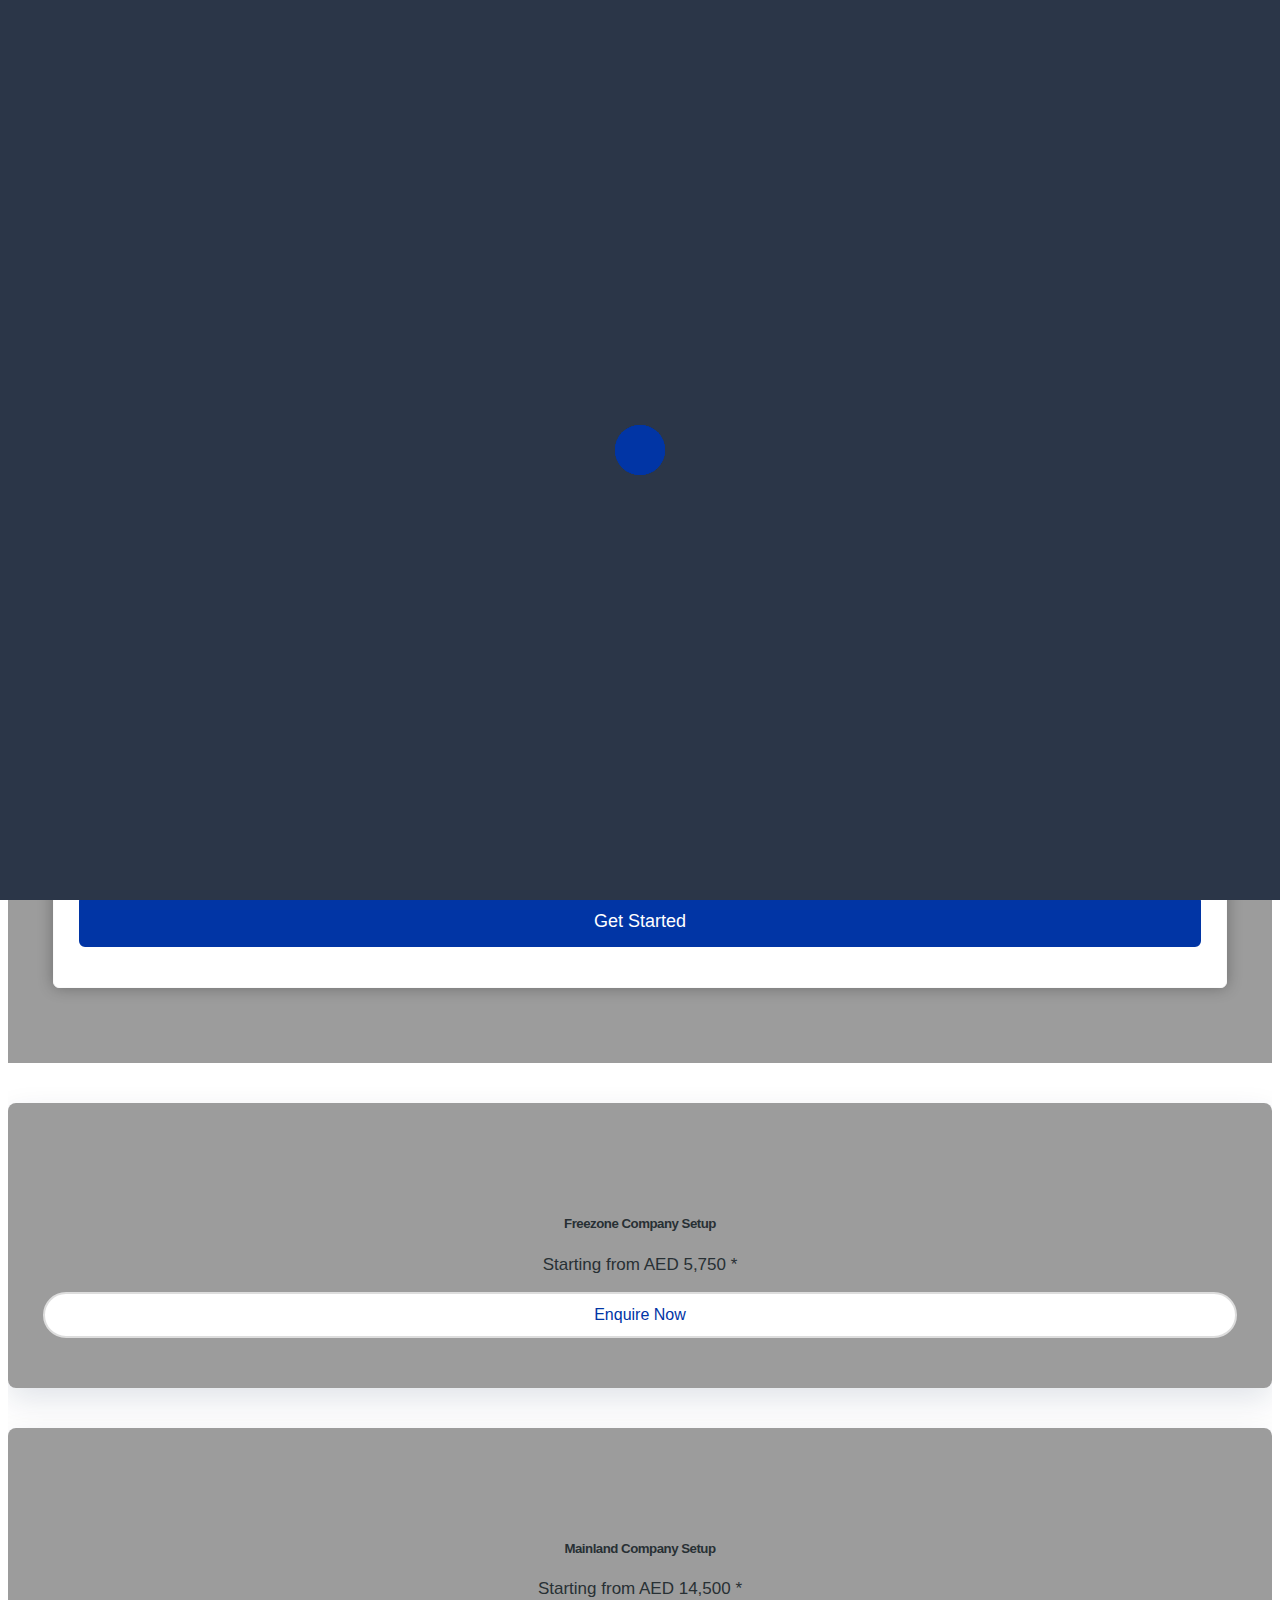
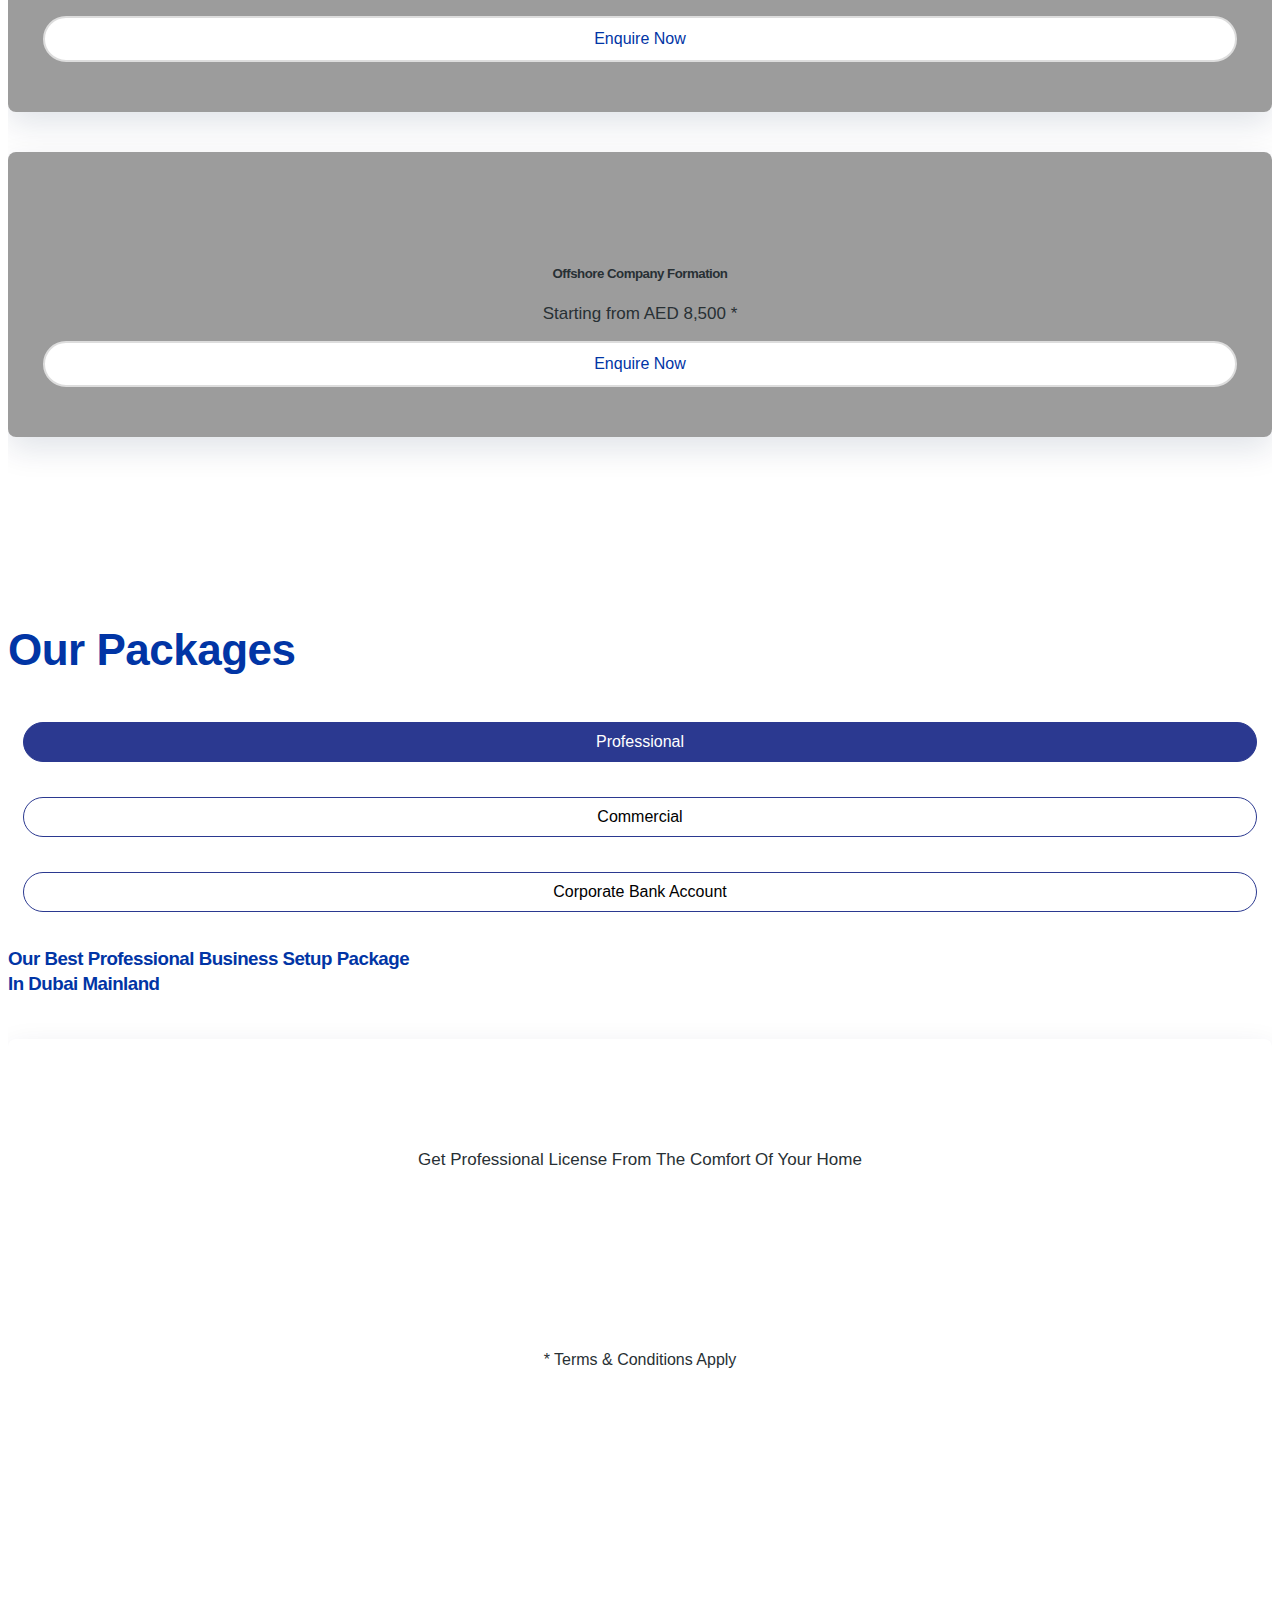
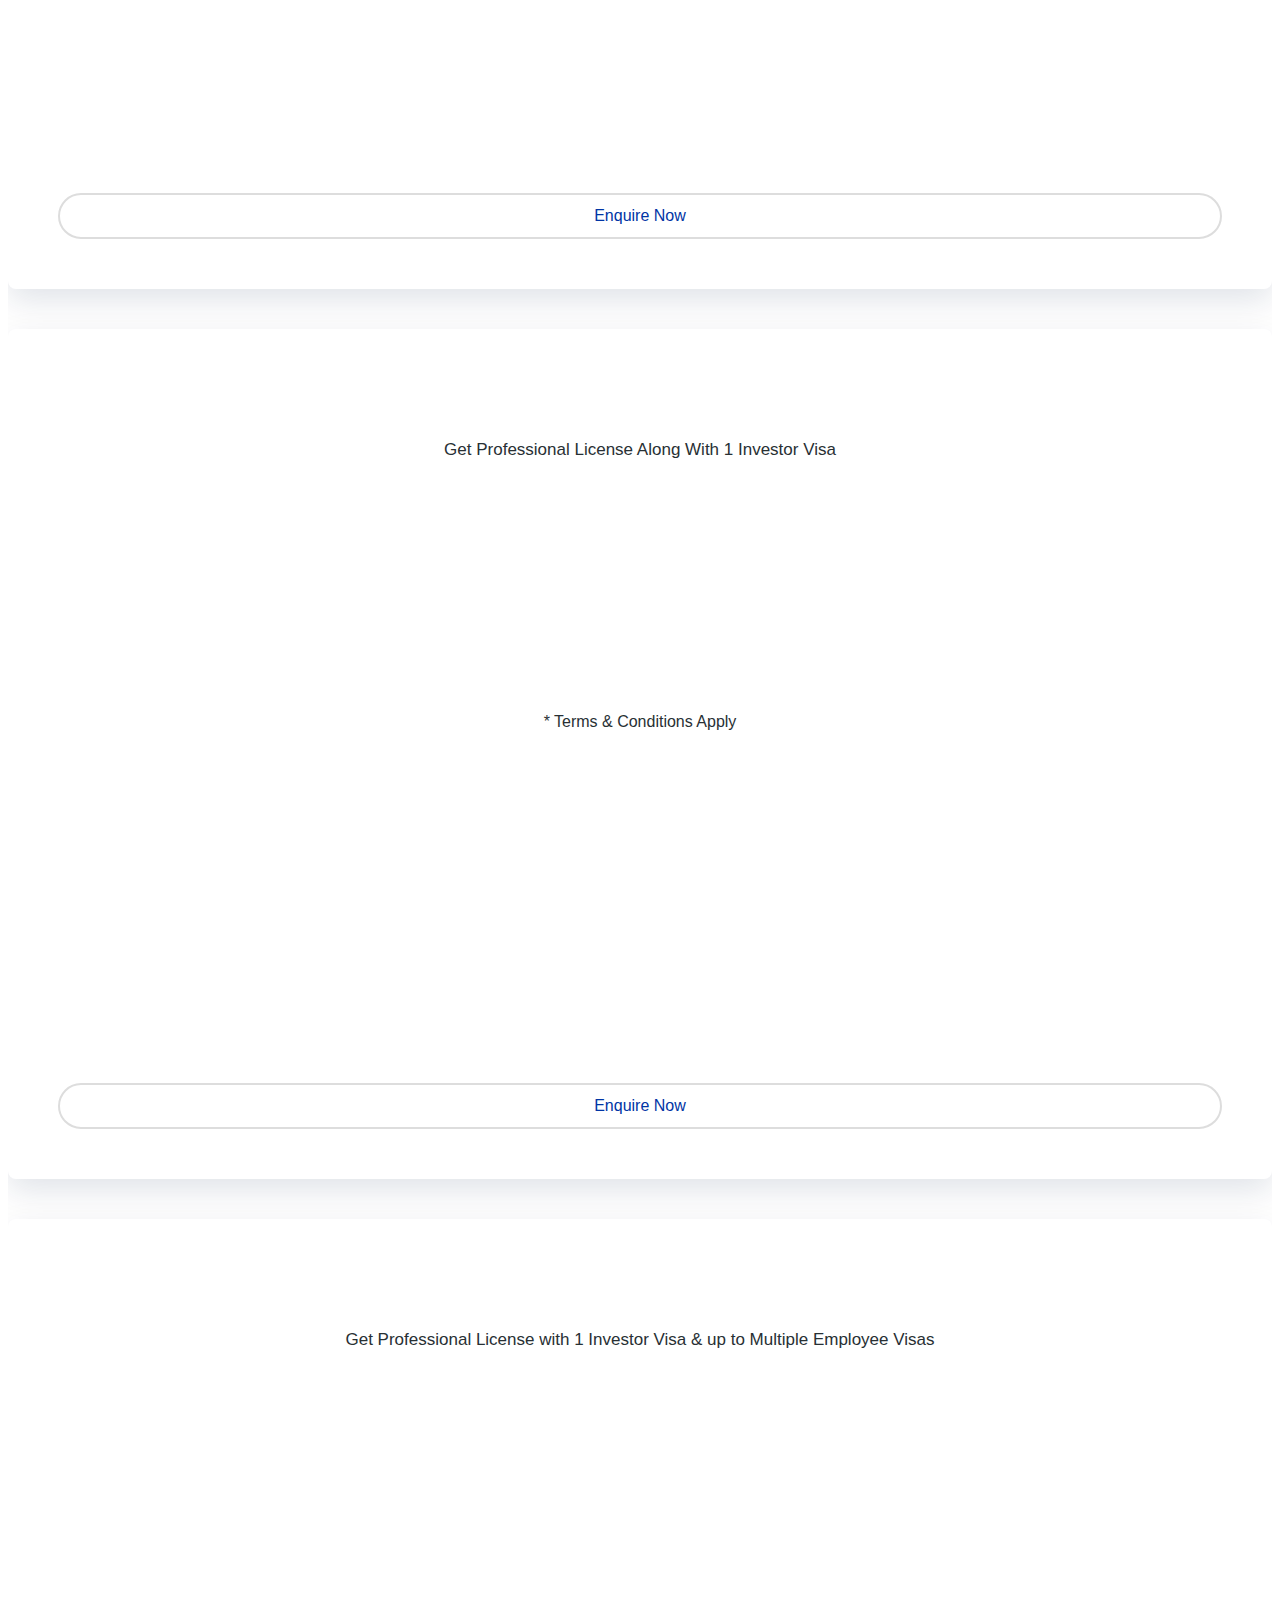
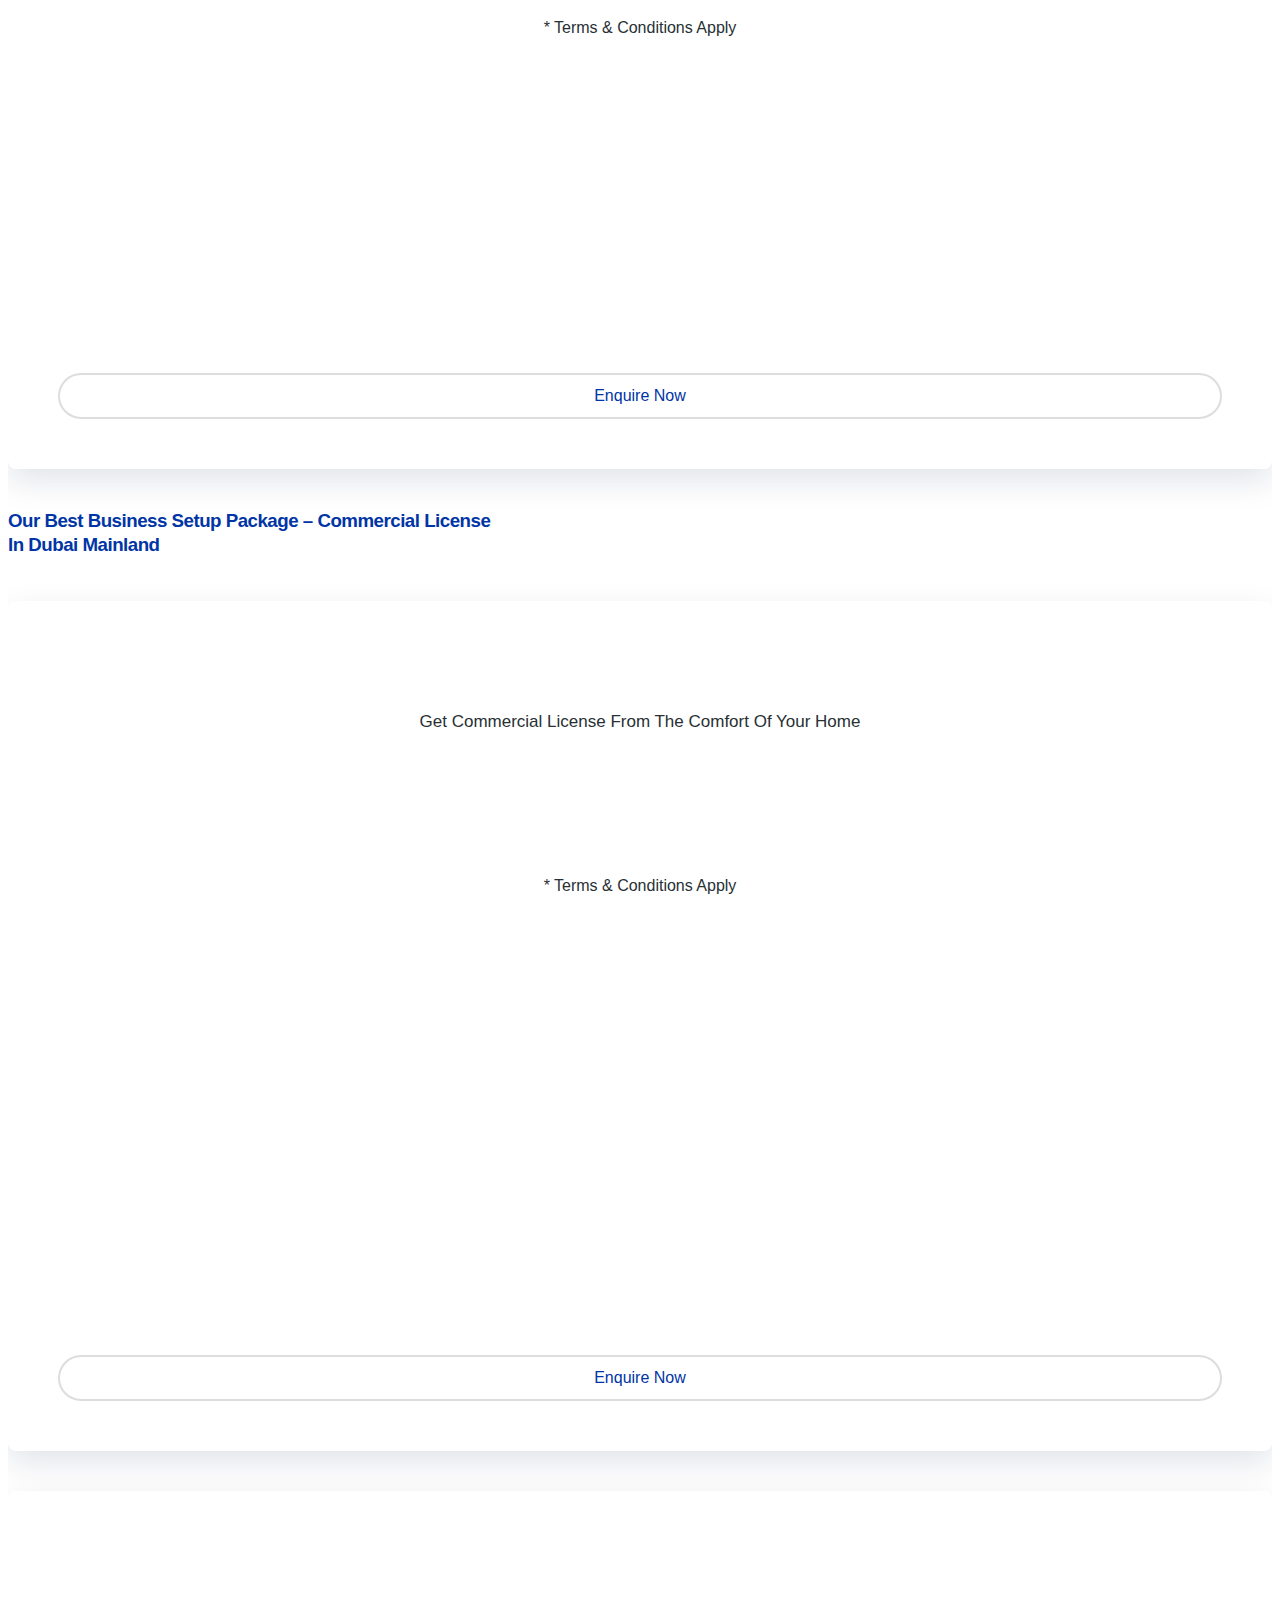
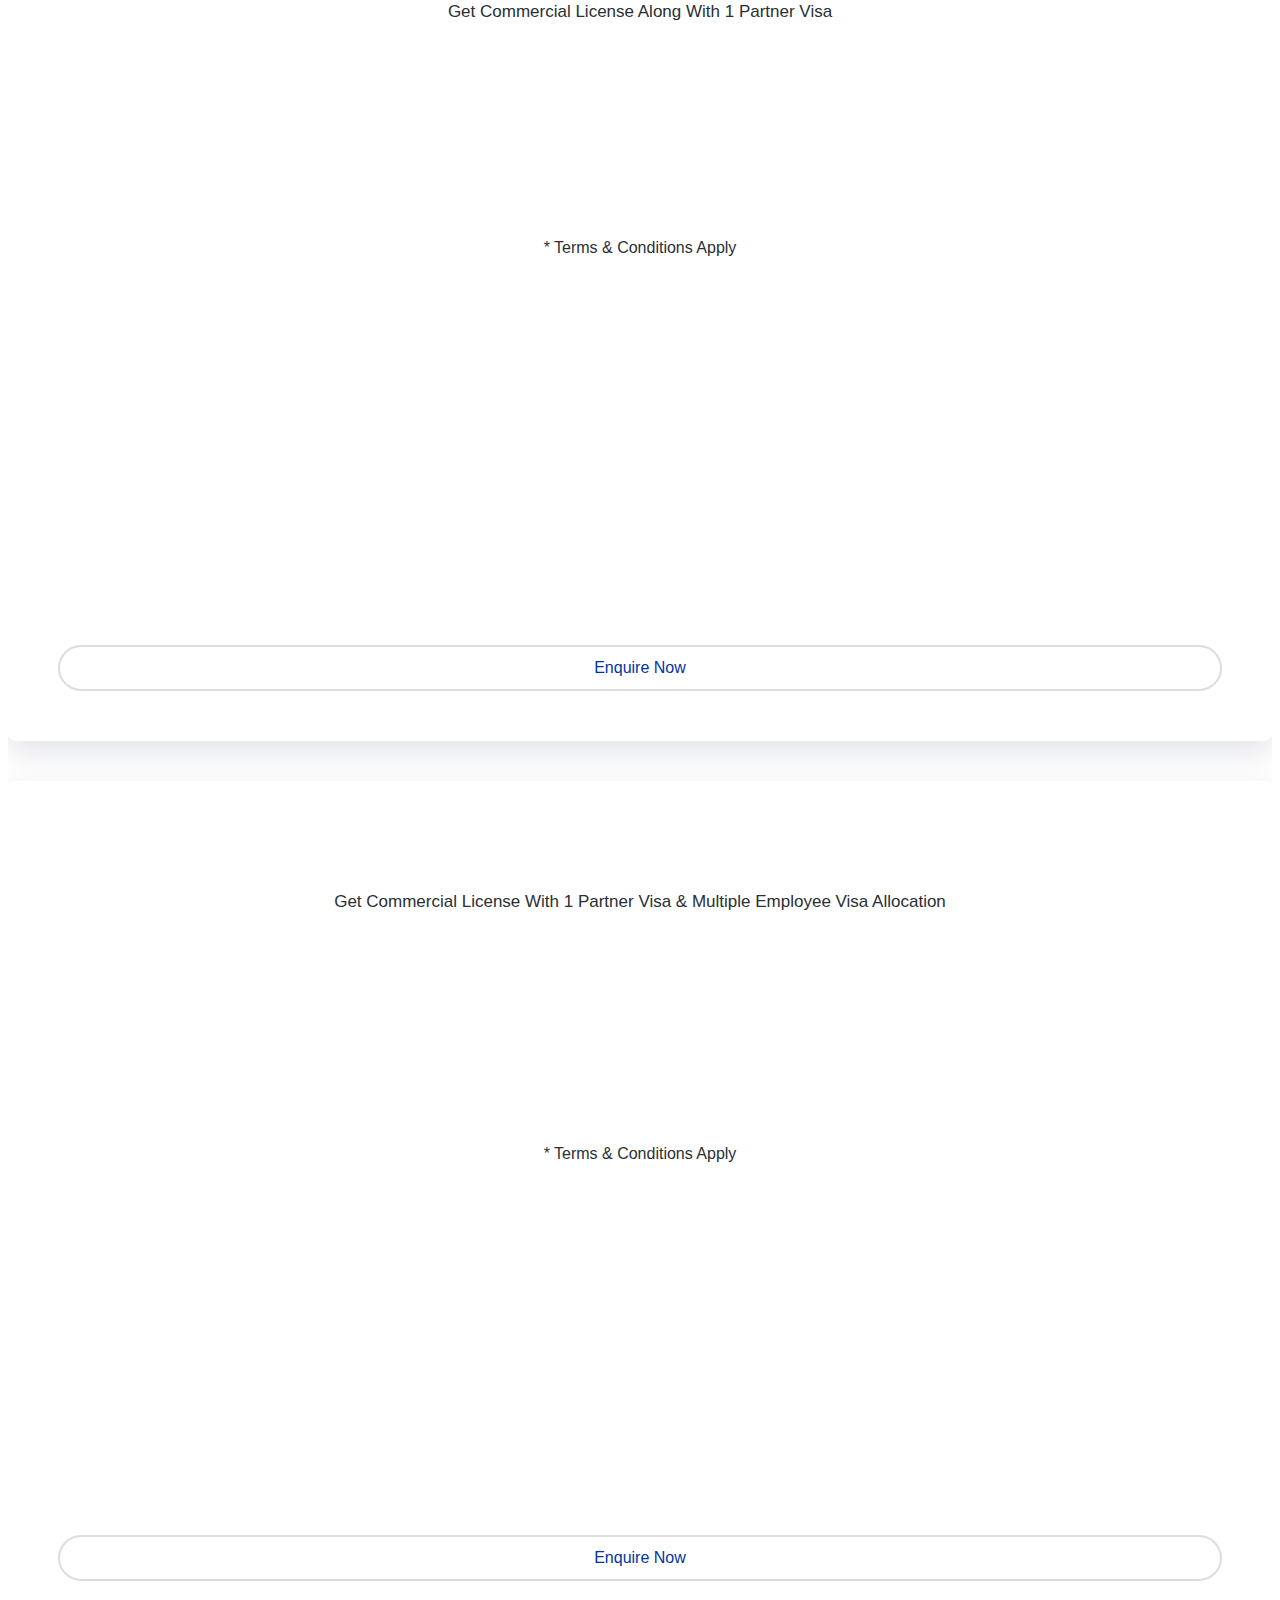
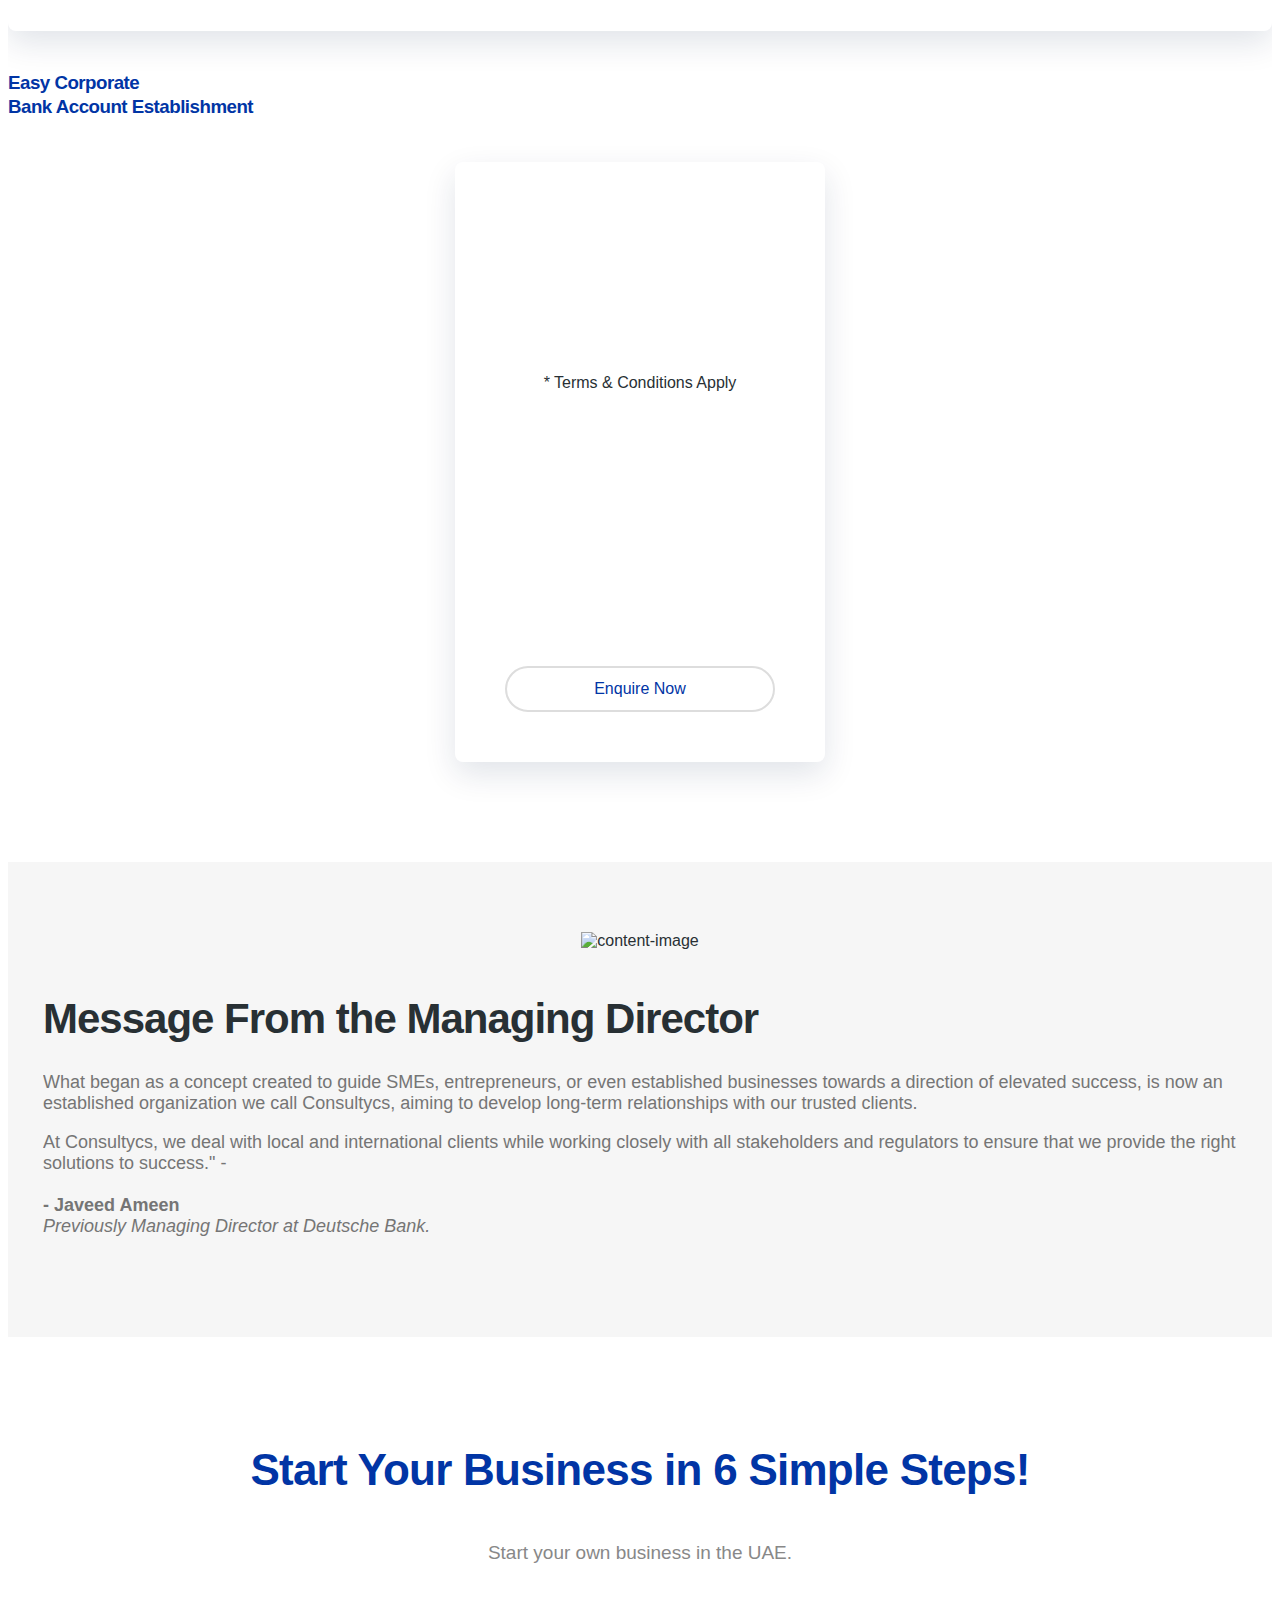
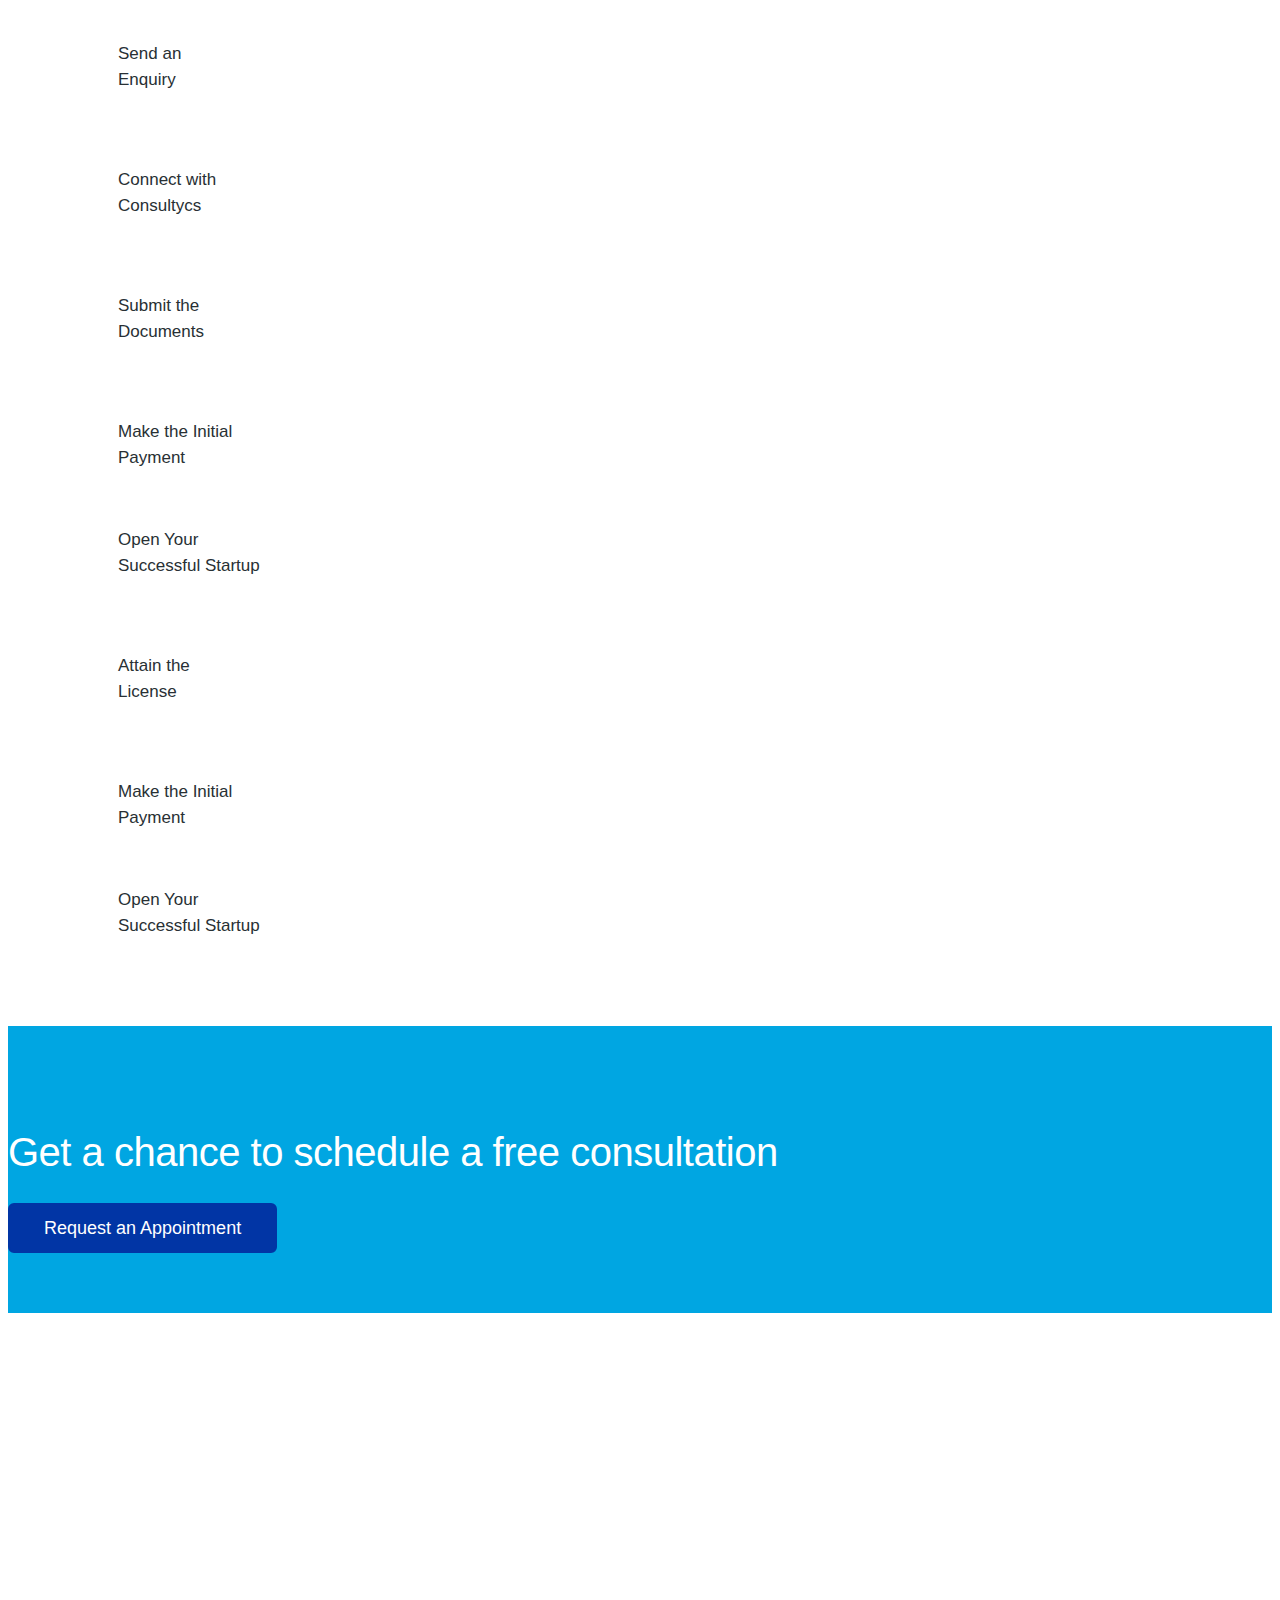
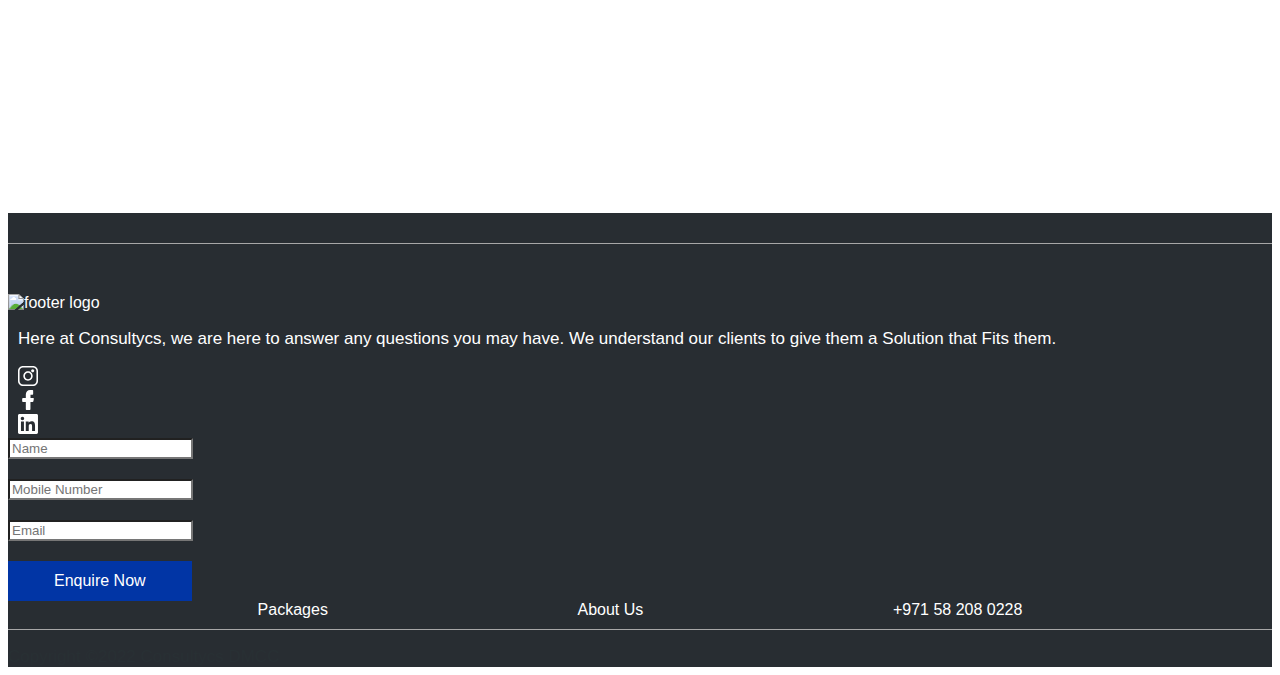
==== commit 51d53ef4: "live chat" ====
--- a/index.html
+++ b/index.html
@@ -389,7 +389,7 @@
               <div class="pricing-1-table Freezone" data-wow-delay="0.2s">
                 <div>
                   <h5 class="cost-type text-white">Freezone Company Setup</h5>
-                  <p class="text-white">Starting from AED 5,750</p>
+                  <p class="text-white">Starting from AED 5,750 *</p>
                 </div>
                 <button
                   class="btn btn-tra-grey primary-hover btn-call-form brand-color"
@@ -404,7 +404,7 @@
               <div class="pricing-1-table Mainland" data-wow-delay="0.4s">
                 <div>
                   <h5 class="cost-type text-white">Mainland Company Setup</h5>
-                  <p class="text-white">Starting from AED 14,500</p>
+                  <p class="text-white">Starting from AED 14,500 *</p>
                 </div>
                 <button
                   class="btn btn-tra-grey primary-hover btn-call-form brand-color"
@@ -421,7 +421,7 @@
                   <h5 class="cost-type text-white">
                     Offshore Company Formation
                   </h5>
-                  <p class="text-white">Starting from AED 8,500</p>
+                  <p class="text-white">Starting from AED 8,500 *</p>
                 </div>
                 <button
                   class="btn btn-tra-grey primary-hover btn-call-form brand-color"
@@ -1764,7 +1764,7 @@
     <!-- Start of LiveChat (www.livechat.com) code -->
     <script>
       window.__lc = window.__lc || {};
-      window.__lc.license = 14022222;
+      window.__lc.license = 14394786;
       (function (n, t, c) {
         function i(n) {
           return e._h ? e._h.apply(null, n) : e._q.push(n);
@@ -1805,7 +1805,7 @@
       })(window, document, [].slice);
     </script>
     <noscript
-      ><a href="https://www.livechat.com/chat-with/14022222/" rel="nofollow"
+      ><a href="https://www.livechat.com/chat-with/14394786/" rel="nofollow"
         >Chat with us</a
       >, powered by
       <a
--- a/css/style.css
+++ b/css/style.css
@@ -7750,4 +7750,9 @@
   .pricing-2 .nav-link {
     margin: 15px;
   }
-}
+  .hero-4-txt ul {
+    text-align: left;
+    width: fit-content;
+    margin: auto;
+  }
+}
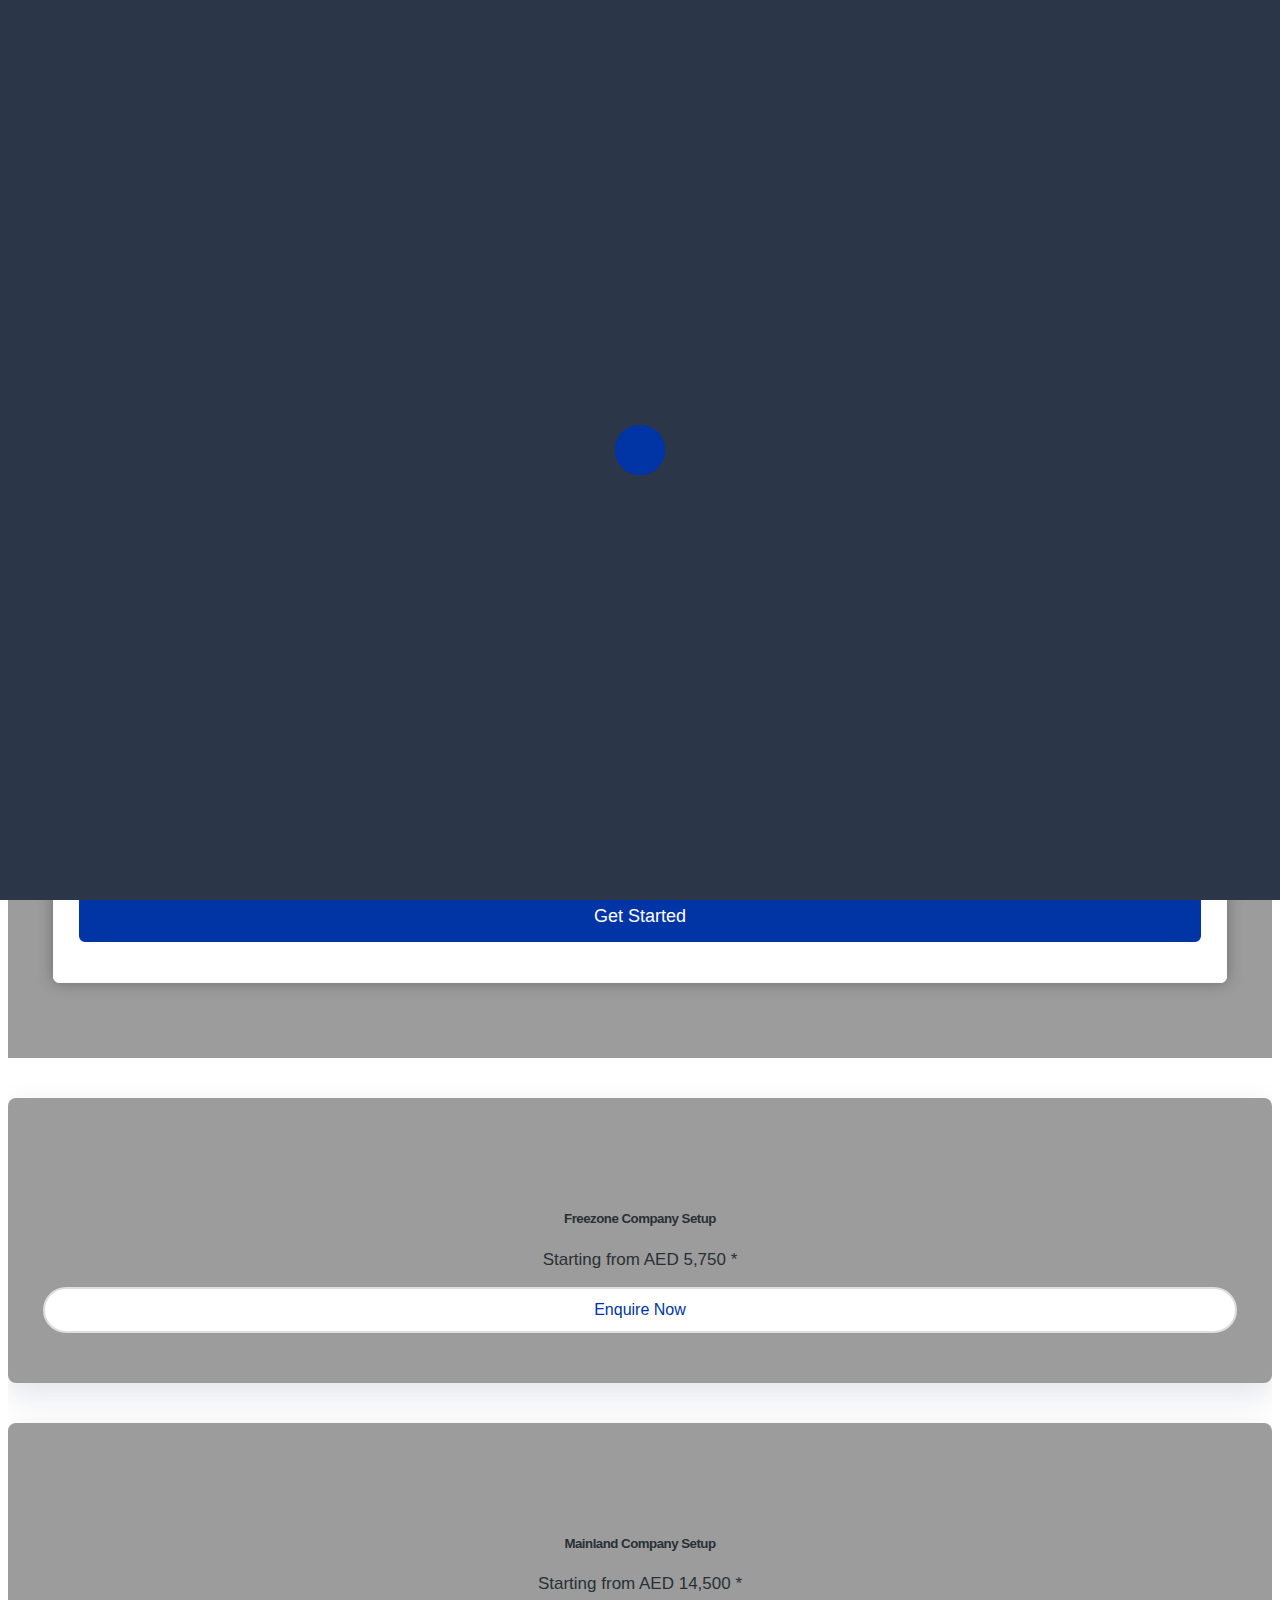
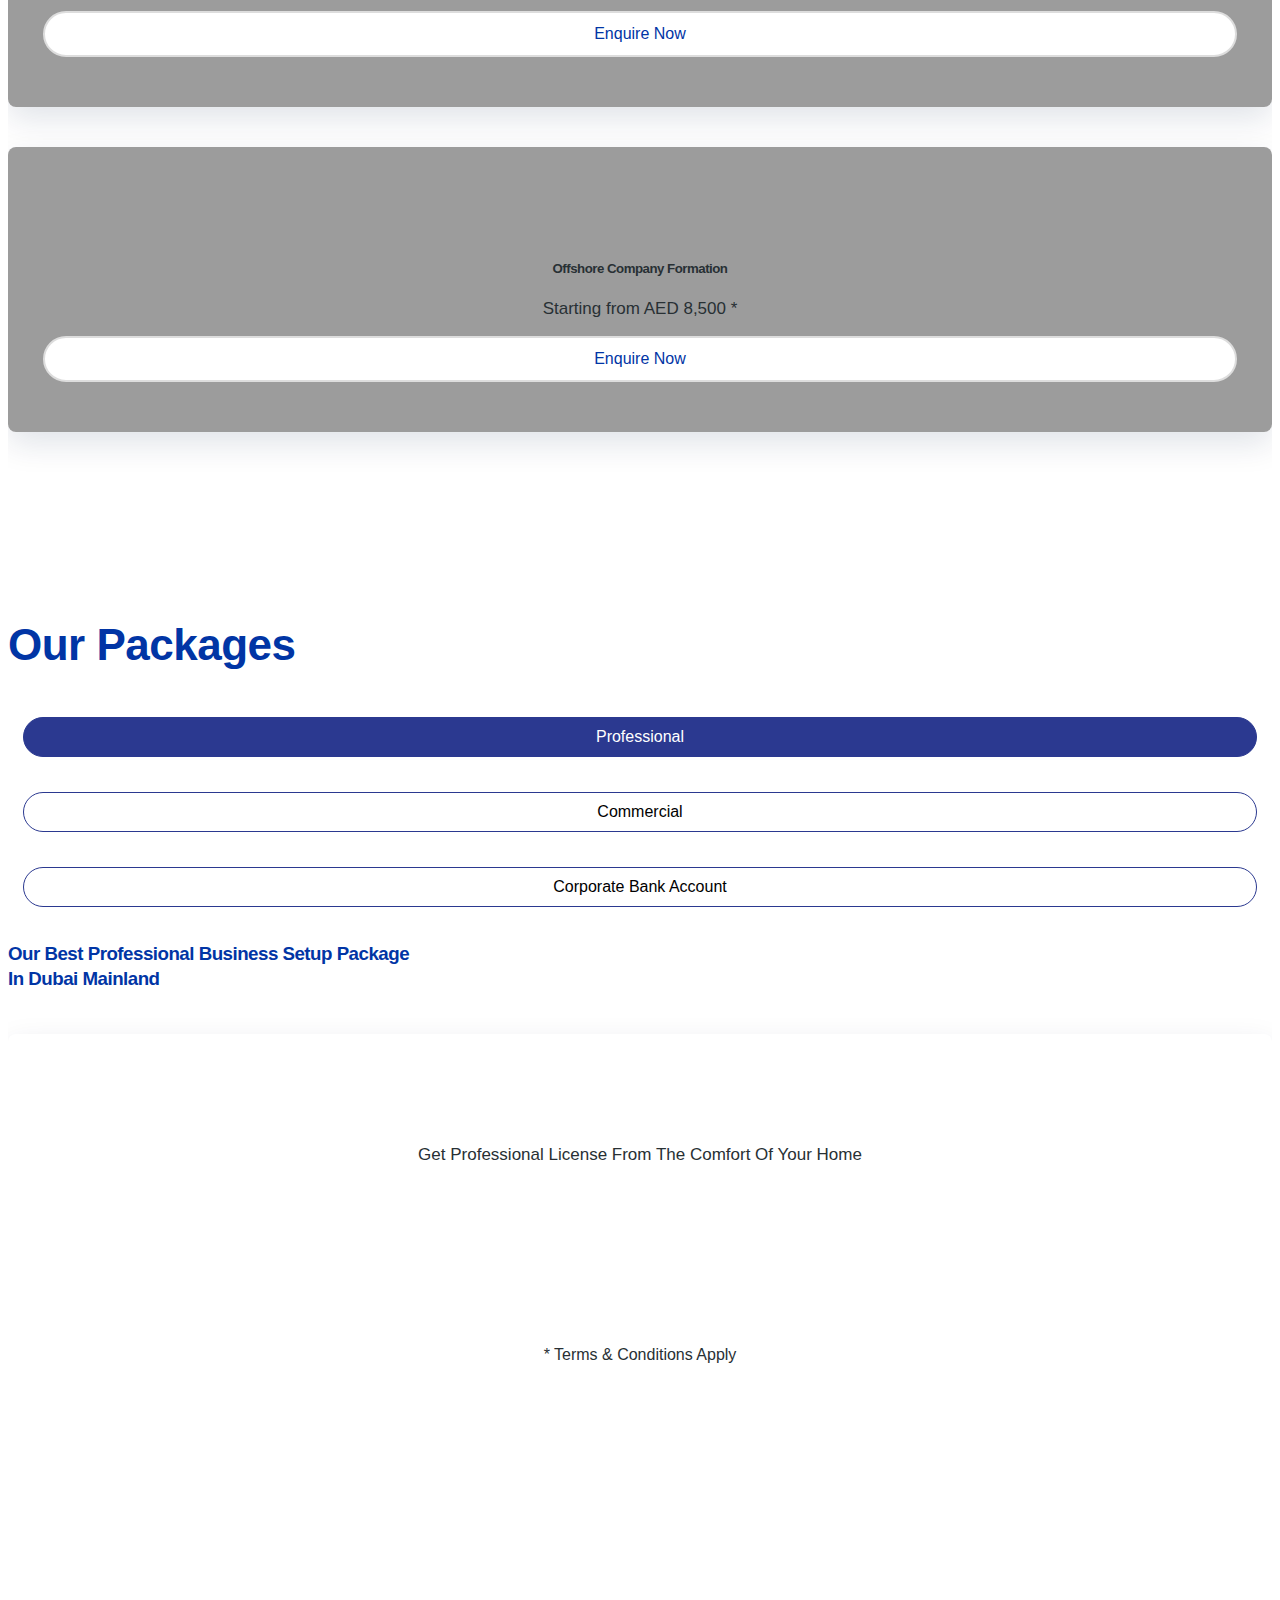
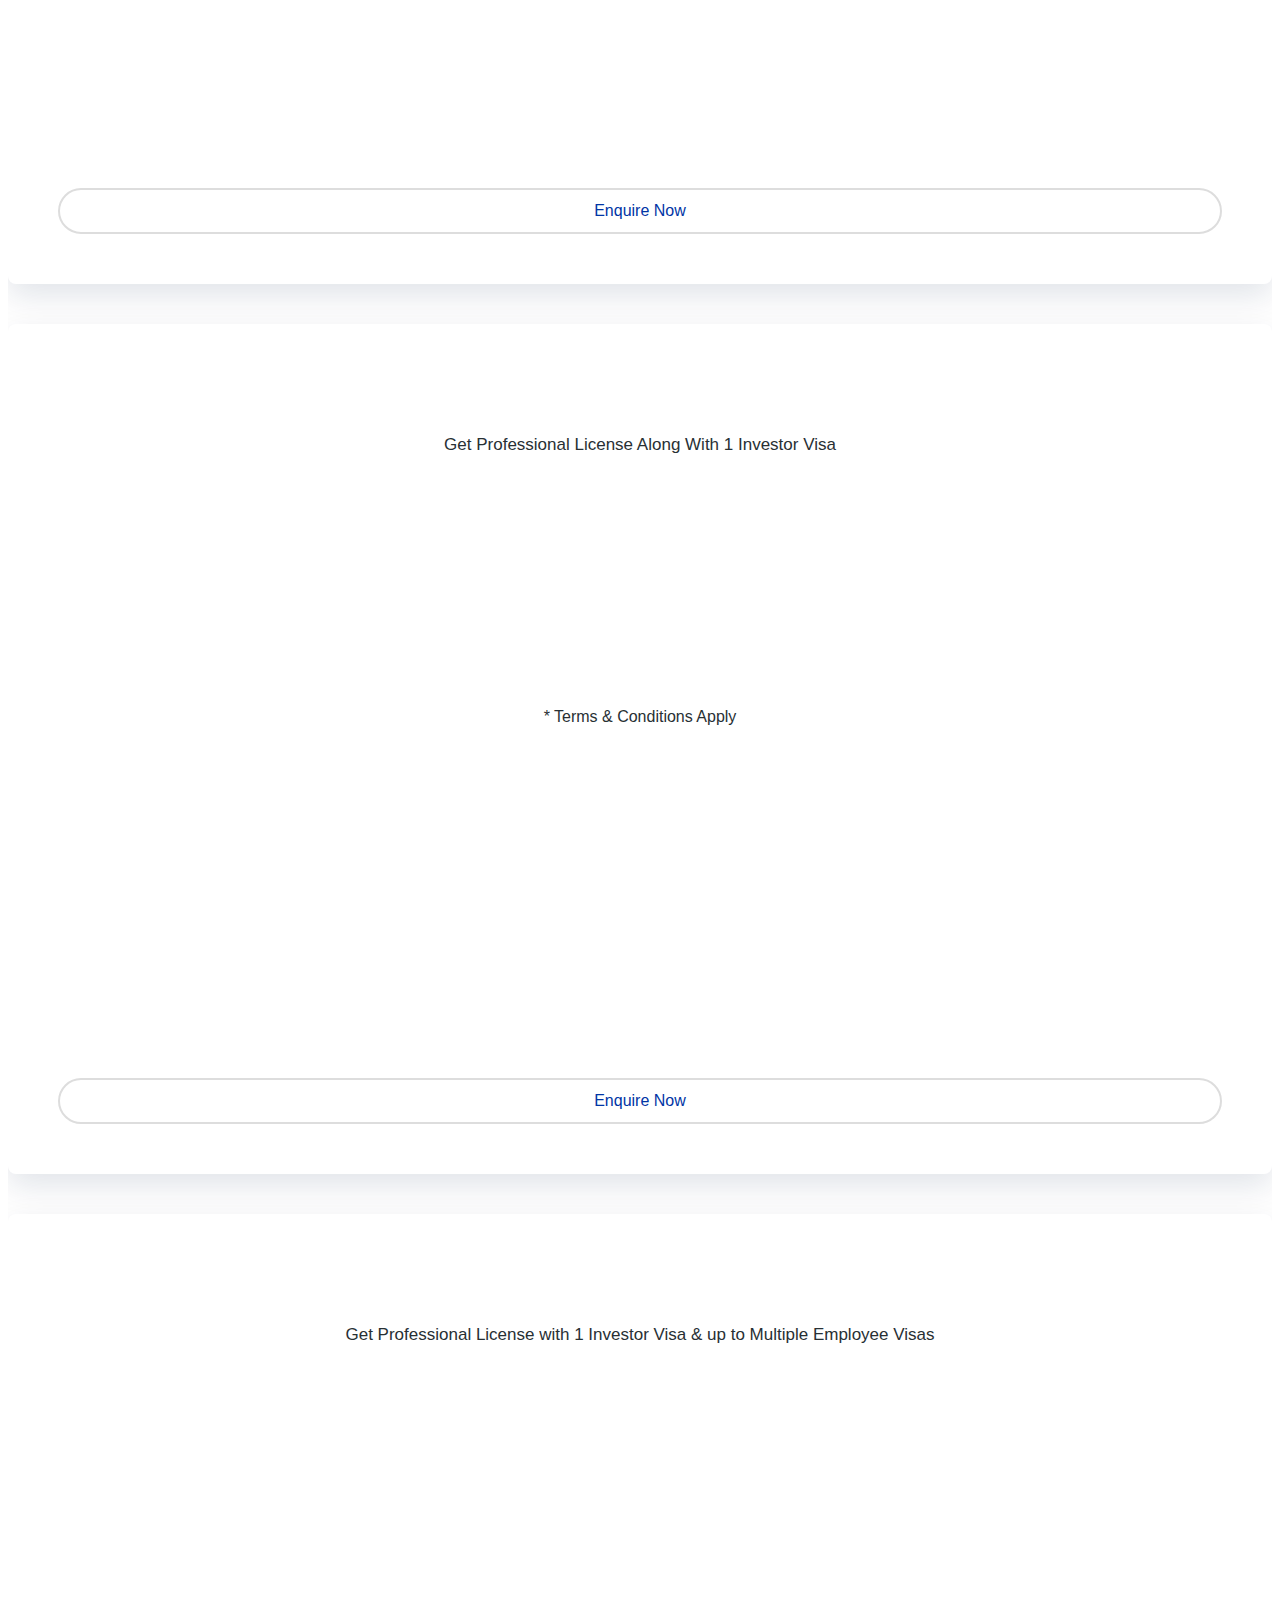
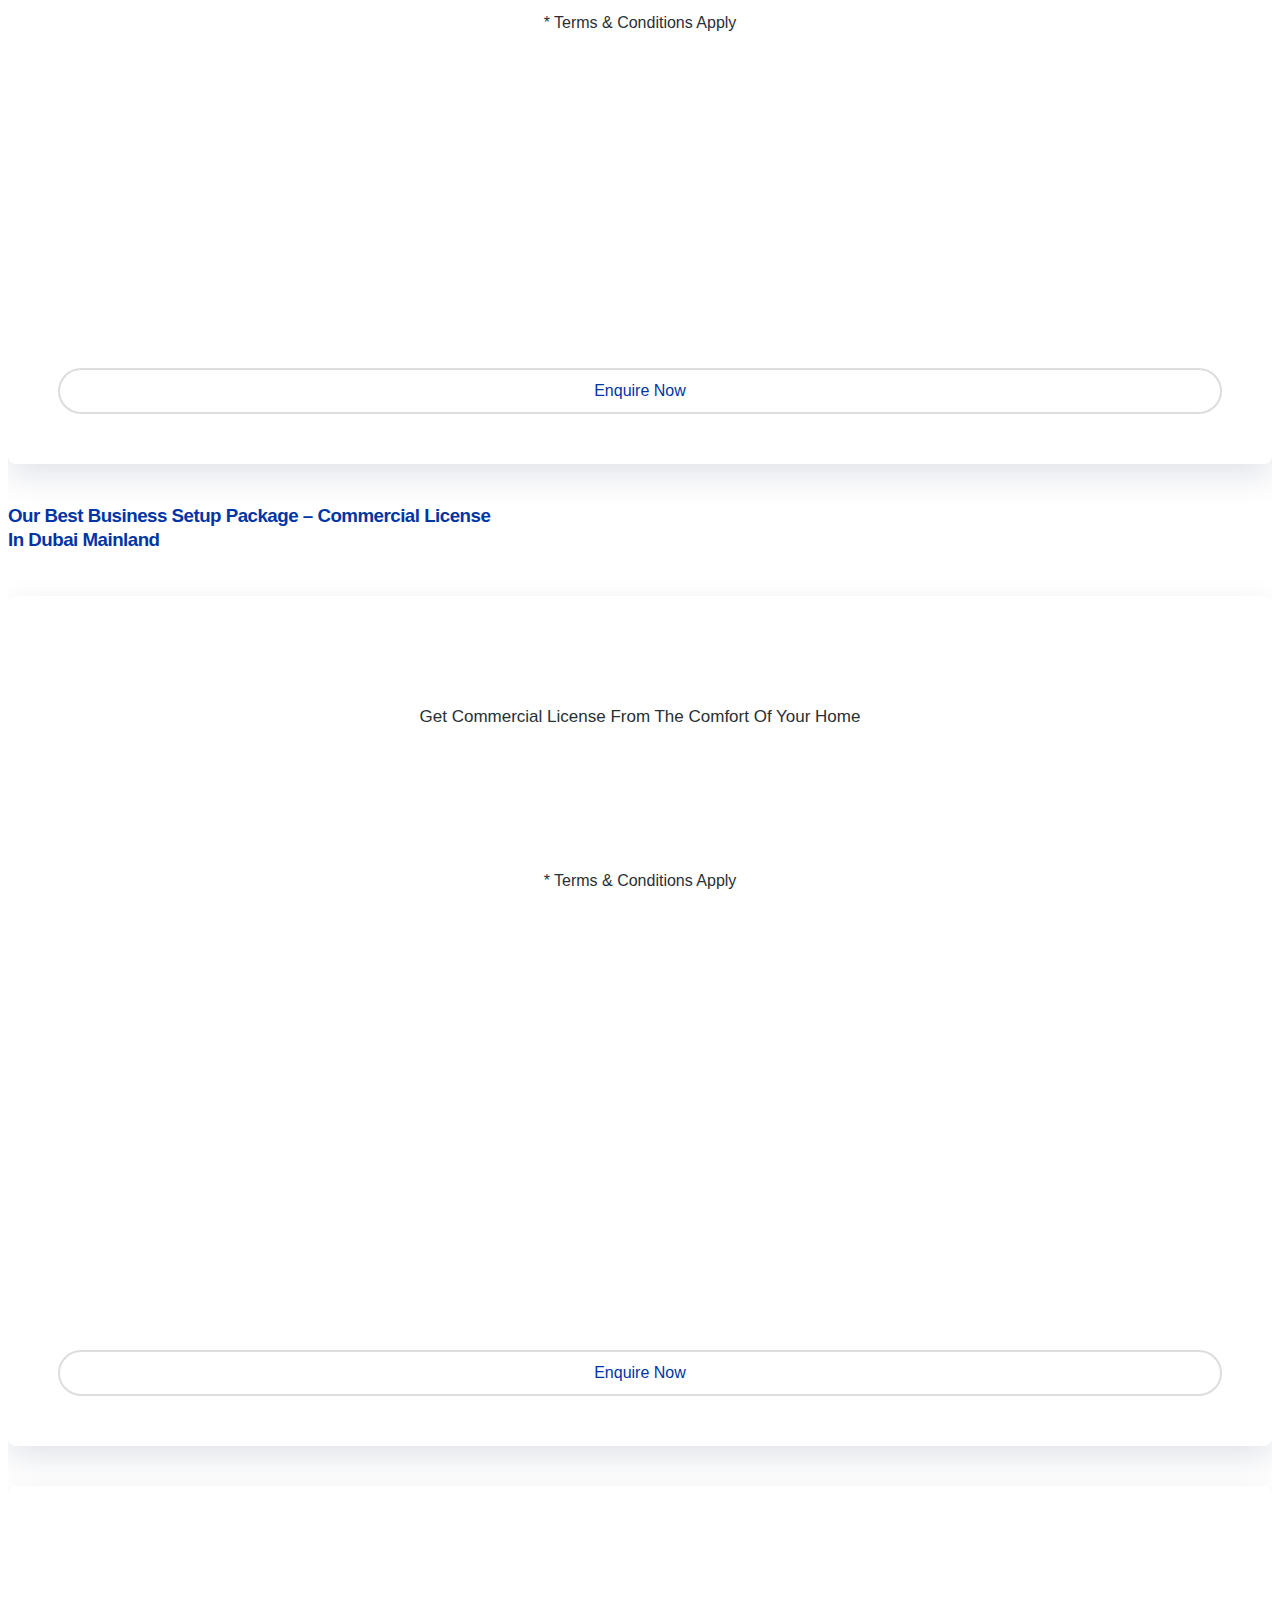
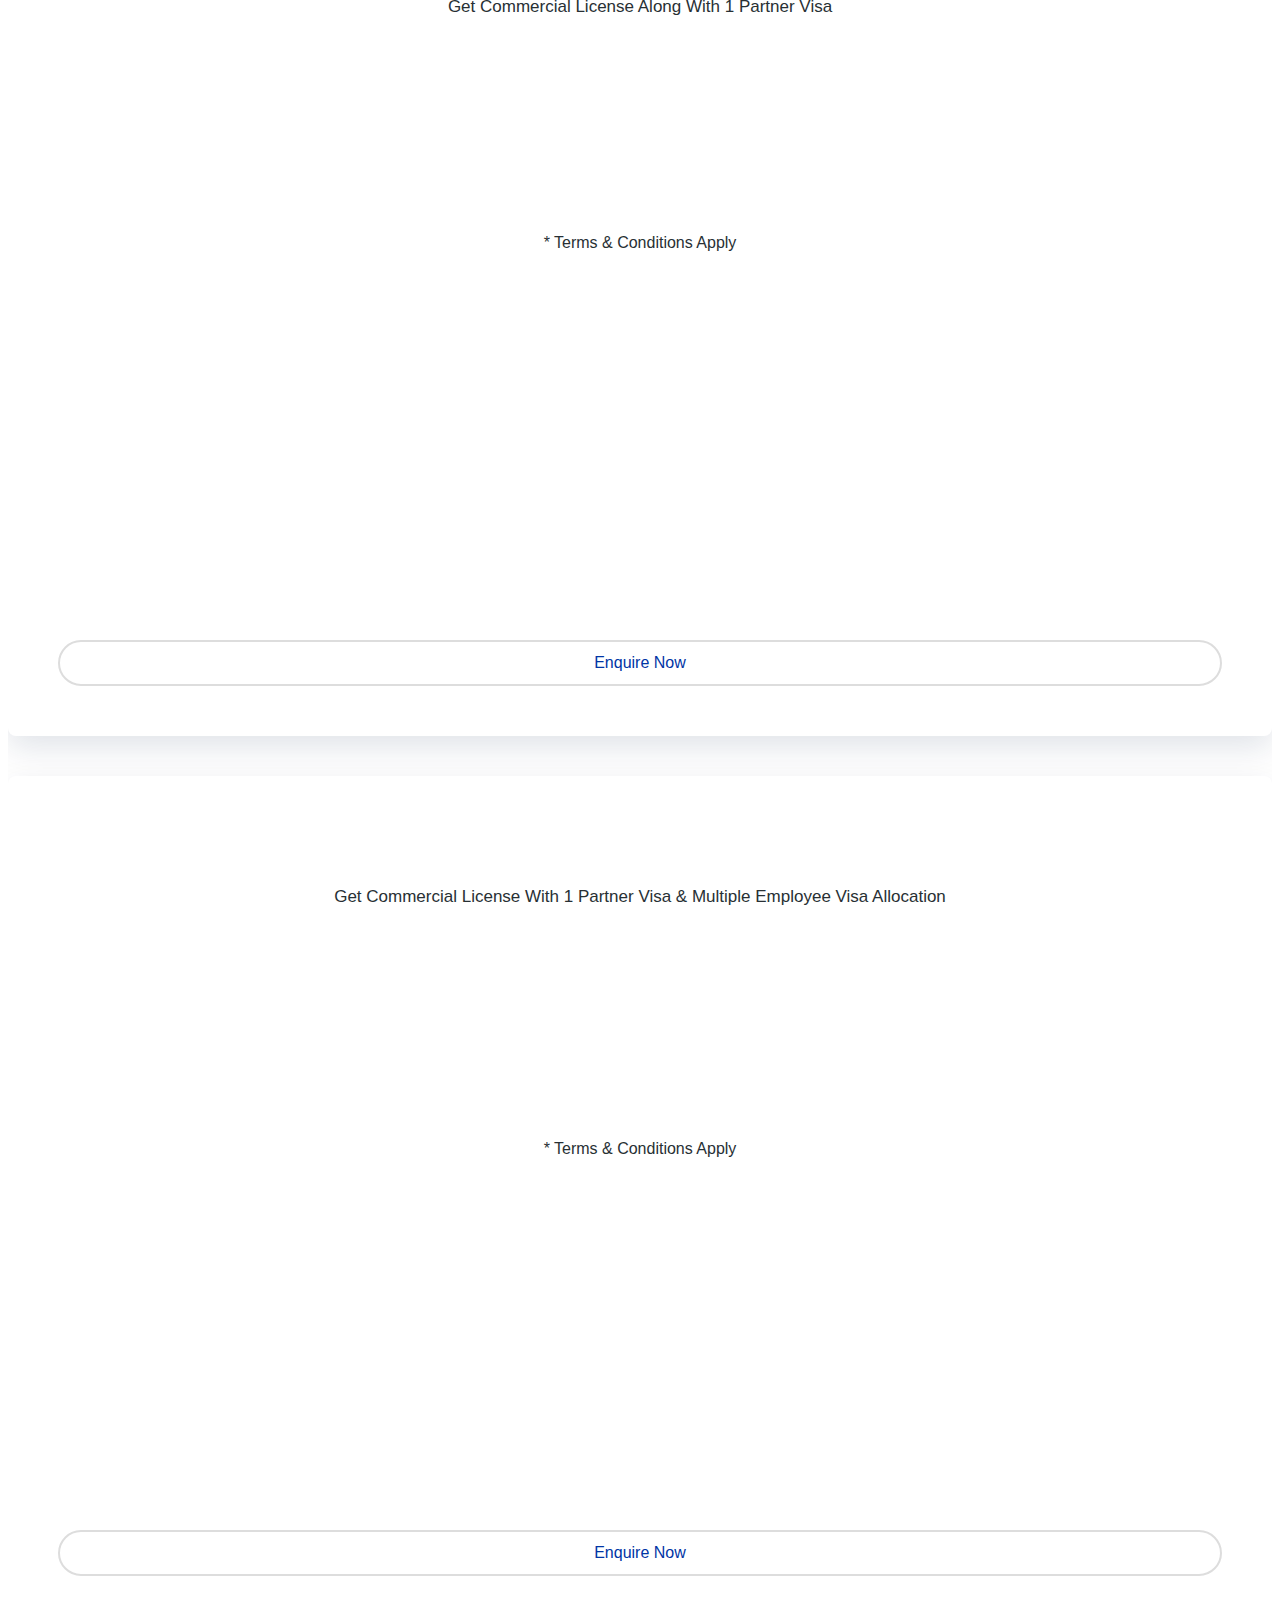
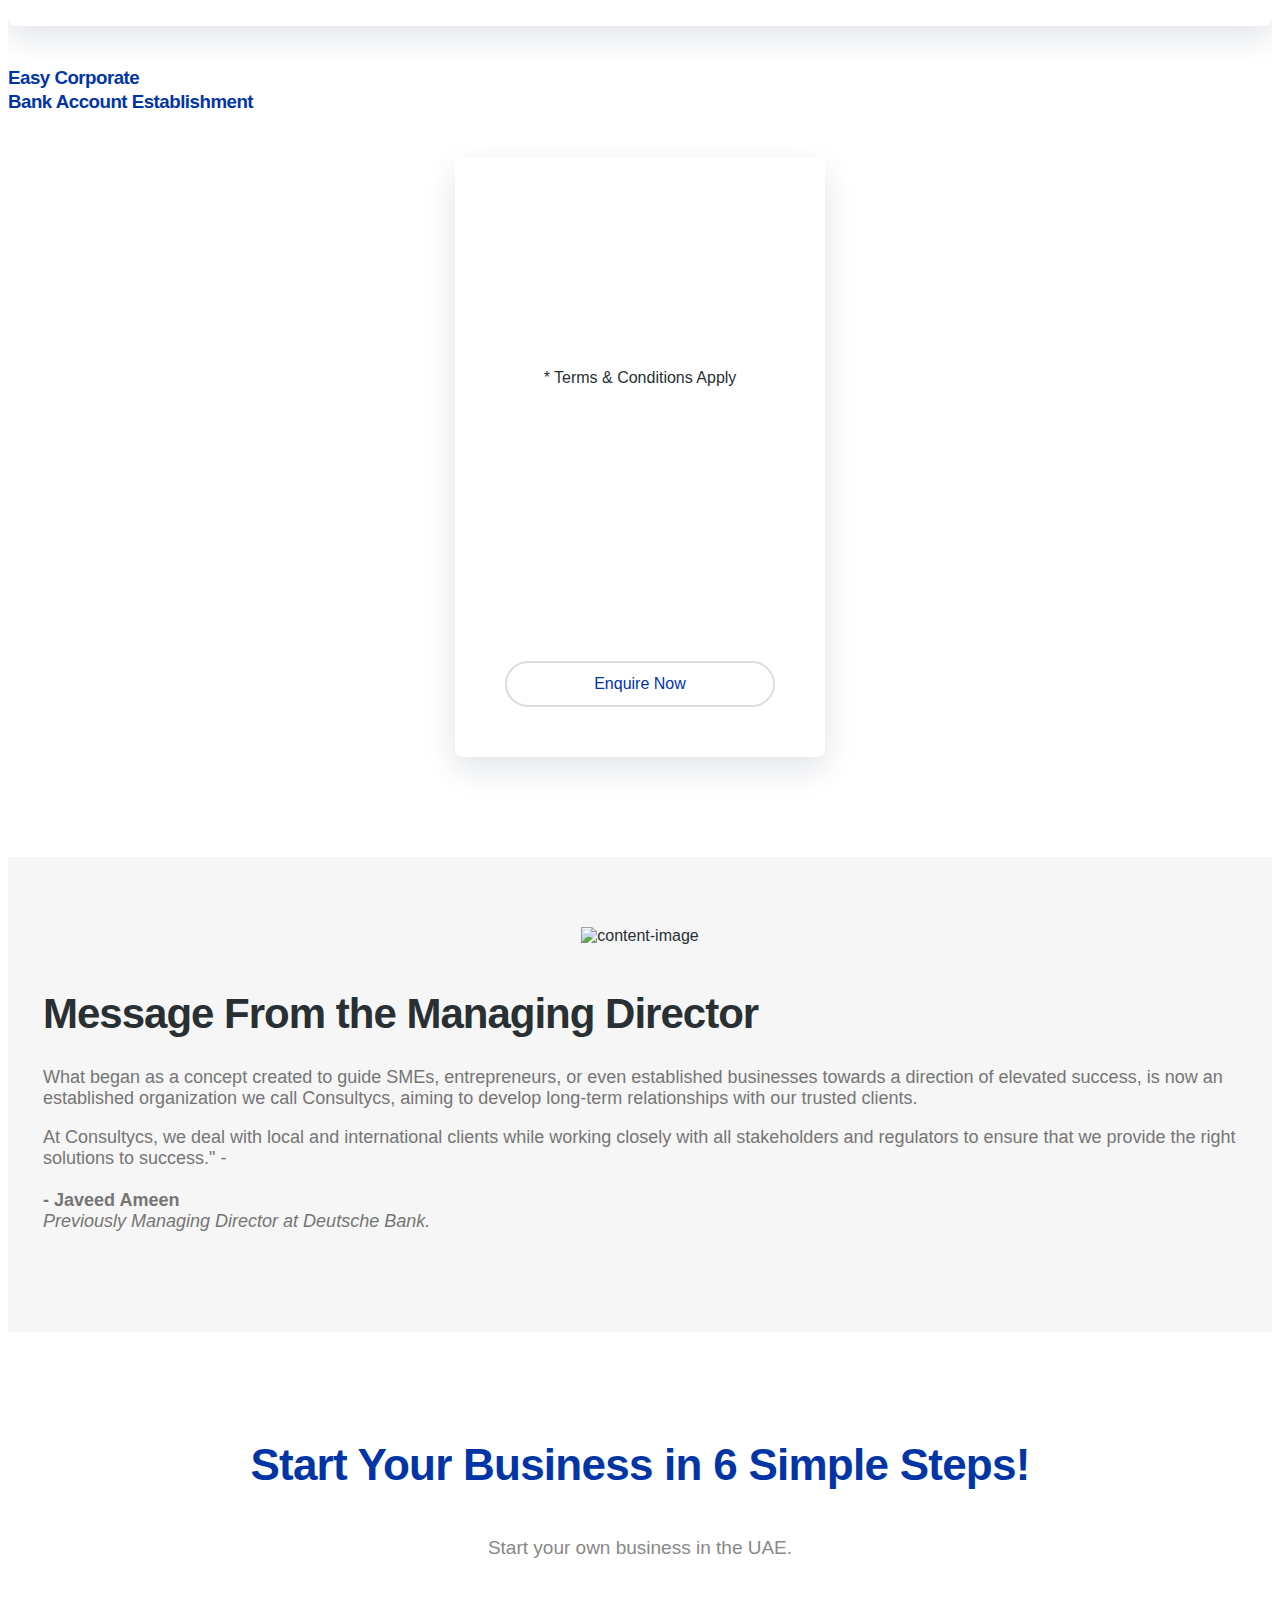
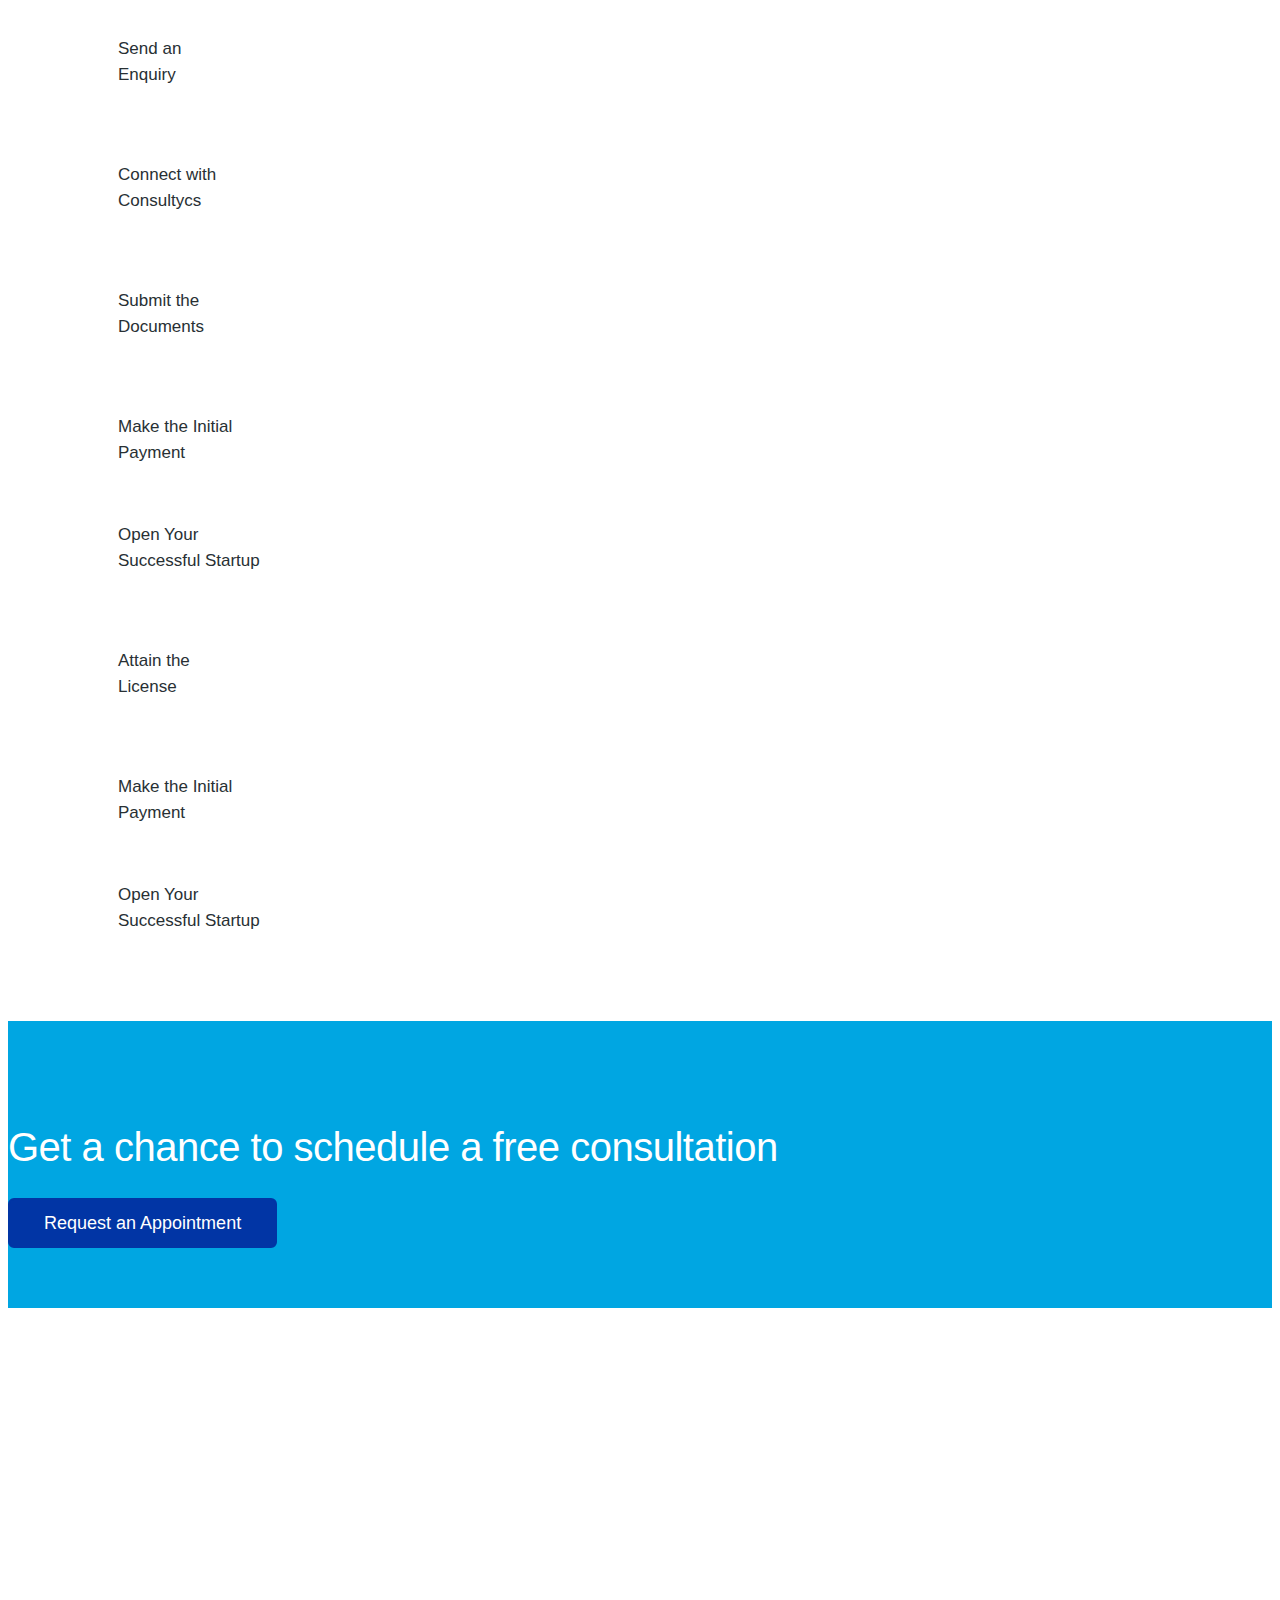
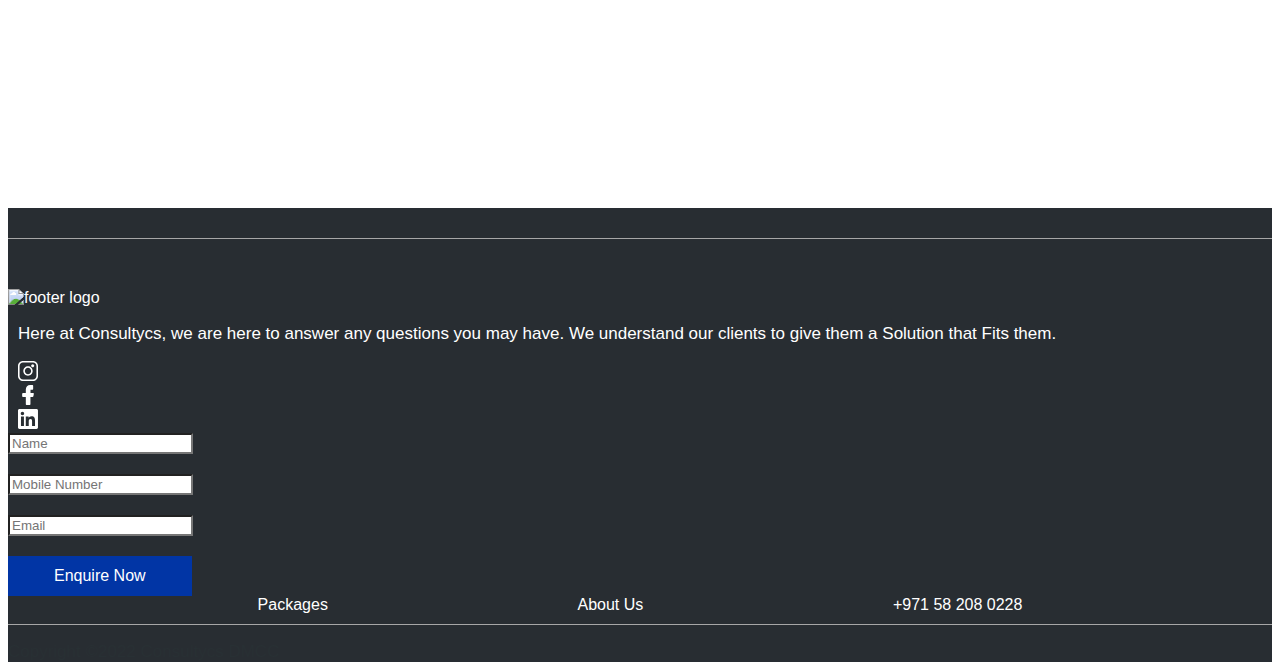
==== commit 0fa2bb27: "flags" ====
--- a/index.html
+++ b/index.html
@@ -58,6 +58,7 @@
 
     <!-- ON SCROLL ANIMATION -->
     <link href="css/animate.css" rel="stylesheet" />
+    <link rel="stylesheet" href="css/intlTelInput.min.css" type="text/css" />
 
     <!-- TEMPLATE CSS -->
     <!-- <link href="css/brick-theme.css" rel="stylesheet">     -->
@@ -334,10 +335,13 @@
                   <!-- Form Input -->
                   <div class="col-md-12">
                     <input
-                      class="form-control phone"
-                      type="tel"
+                      class="form-control phone flags"
+                      type="text"
                       name="phone"
                       placeholder="Phone Number"
+                      id="telephone1"
+                      minlength="8"
+                      maxlength="16"
                       required
                     />
                   </div>
@@ -1678,6 +1682,7 @@
     <script src="js/jquery.appear.js"></script>
     <script src="js/jquery.scrollto.js"></script>
     <script src="js/menu.js"></script>
+    <script type="text/javascript" src="js/intlTelInput.min.js"></script>
     <!-- <script src="js/owl.carousel.min.js"></script>
     <script src="js/jquery.magnific-popup.min.js"></script>
     <script src="js/contact-form.js"></script> -->
@@ -1738,6 +1743,16 @@
       // $(".btn-call-float").on("click", function (e) {
       //   $(".call-float-div").toggleClass("call-close");
       // });
+    </script>
+    <script>
+      var Kinput = document.querySelector("#telephone1");
+
+      window.intlTelInput(Kinput, {
+        preferredCountries: ["ae"],
+        separateDialCode: false,
+        nationalMode: false,
+        utilsScript: "js/utils.js",
+      });
     </script>
     <!-- CTAs widgets start -->
 
--- a/css/intlTelInput.min.css
+++ b/css/intlTelInput.min.css
@@ -0,0 +1,1243 @@
+.iti {
+  position: relative;
+  display: inline-block;
+}
+.iti * {
+  box-sizing: border-box;
+  -moz-box-sizing: border-box;
+}
+.iti__hide {
+  display: none;
+}
+.iti__v-hide {
+  visibility: hidden;
+}
+.iti input,
+.iti input[type="tel"],
+.iti input[type="text"] {
+  position: relative;
+  z-index: 0;
+  margin-top: 0 !important;
+  margin-bottom: 0 !important;
+  padding-right: 36px;
+  margin-right: 0;
+}
+.iti__flag-container {
+  position: absolute;
+  top: 0;
+  bottom: 0;
+  right: 0;
+  padding: 1px;
+}
+.iti__selected-flag {
+  z-index: 1;
+  position: relative;
+  display: flex;
+  align-items: center;
+  height: 100%;
+  padding: 0 6px 0 8px;
+}
+.iti__arrow {
+  margin-left: 6px;
+  width: 0;
+  height: 0;
+  border-left: 3px solid transparent;
+  border-right: 3px solid transparent;
+  border-top: 4px solid #555;
+}
+.iti__arrow--up {
+  border-top: none;
+  border-bottom: 4px solid #555;
+}
+.iti__country-list {
+  position: absolute;
+  z-index: 2;
+  list-style: none;
+  text-align: left;
+  padding: 0;
+  margin: 0 0 0 -1px;
+  box-shadow: 1px 1px 4px rgba(0, 0, 0, 0.2);
+  background-color: #fff;
+  border: 1px solid #ccc;
+  white-space: nowrap;
+  max-height: 200px;
+  overflow-y: scroll;
+  -webkit-overflow-scrolling: touch;
+}
+.iti__country-list--dropup {
+  bottom: 100%;
+  margin-bottom: -1px;
+}
+@media (max-width: 500px) {
+  .iti__country-list {
+    white-space: normal;
+  }
+}
+.iti__flag-box {
+  display: inline-block;
+  width: 20px;
+}
+.iti__divider {
+  padding-bottom: 5px;
+  margin-bottom: 5px;
+  border-bottom: 1px solid #ccc;
+}
+.iti__country {
+  padding: 5px 10px;
+  outline: 0;
+}
+.iti__dial-code {
+  color: #999;
+}
+.iti__country.iti__highlight {
+  background-color: rgba(0, 0, 0, 0.05);
+}
+.iti__country-name,
+.iti__dial-code,
+.iti__flag-box {
+  vertical-align: middle;
+}
+.iti__country-name,
+.iti__flag-box {
+  margin-right: 6px;
+}
+.iti--allow-dropdown input,
+.iti--allow-dropdown input[type="tel"],
+.iti--allow-dropdown input[type="text"],
+.iti--separate-dial-code input,
+.iti--separate-dial-code input[type="tel"],
+.iti--separate-dial-code input[type="text"] {
+  padding-right: 6px;
+  padding-left: 52px;
+  margin-left: 0;
+}
+.iti--allow-dropdown .iti__flag-container,
+.iti--separate-dial-code .iti__flag-container {
+  right: auto;
+  left: 0;
+}
+.iti--allow-dropdown .iti__flag-container:hover {
+  cursor: pointer;
+}
+.iti--allow-dropdown .iti__flag-container:hover .iti__selected-flag {
+  background-color: rgba(0, 0, 0, 0.05);
+}
+.iti--allow-dropdown input[disabled] + .iti__flag-container:hover,
+.iti--allow-dropdown input[readonly] + .iti__flag-container:hover {
+  cursor: default;
+}
+.iti--allow-dropdown
+  input[disabled]
+  + .iti__flag-container:hover
+  .iti__selected-flag,
+.iti--allow-dropdown
+  input[readonly]
+  + .iti__flag-container:hover
+  .iti__selected-flag {
+  background-color: transparent;
+}
+.iti--separate-dial-code .iti__selected-flag {
+  background-color: rgba(0, 0, 0, 0.05);
+}
+.iti--separate-dial-code .iti__selected-dial-code {
+  margin-left: 6px;
+}
+.iti--container {
+  position: absolute;
+  top: -1000px;
+  left: -1000px;
+  z-index: 1060;
+  padding: 1px;
+}
+.iti--container:hover {
+  cursor: pointer;
+}
+.iti-mobile .iti--container {
+  top: 30px;
+  bottom: 30px;
+  left: 30px;
+  right: 30px;
+  position: fixed;
+}
+.iti-mobile .iti__country-list {
+  max-height: 100%;
+  width: 100%;
+}
+.iti-mobile .iti__country {
+  padding: 10px 10px;
+  line-height: 1.5em;
+}
+.iti__flag {
+  width: 20px;
+}
+.iti__flag.iti__be {
+  width: 18px;
+}
+.iti__flag.iti__ch {
+  width: 15px;
+}
+.iti__flag.iti__mc {
+  width: 19px;
+}
+.iti__flag.iti__ne {
+  width: 18px;
+}
+.iti__flag.iti__np {
+  width: 13px;
+}
+.iti__flag.iti__va {
+  width: 15px;
+}
+@media (-webkit-min-device-pixel-ratio: 2), (min-resolution: 192dpi) {
+  .iti__flag {
+    background-size: 5652px 15px;
+  }
+}
+.iti__flag.iti__ac {
+  height: 10px;
+  background-position: 0 0;
+}
+.iti__flag.iti__ad {
+  height: 14px;
+  background-position: -22px 0;
+}
+.iti__flag.iti__ae {
+  height: 10px;
+  background-position: -44px 0;
+}
+.iti__flag.iti__af {
+  height: 14px;
+  background-position: -66px 0;
+}
+.iti__flag.iti__ag {
+  height: 14px;
+  background-position: -88px 0;
+}
+.iti__flag.iti__ai {
+  height: 10px;
+  background-position: -110px 0;
+}
+.iti__flag.iti__al {
+  height: 15px;
+  background-position: -132px 0;
+}
+.iti__flag.iti__am {
+  height: 10px;
+  background-position: -154px 0;
+}
+.iti__flag.iti__ao {
+  height: 14px;
+  background-position: -176px 0;
+}
+.iti__flag.iti__aq {
+  height: 14px;
+  background-position: -198px 0;
+}
+.iti__flag.iti__ar {
+  height: 13px;
+  background-position: -220px 0;
+}
+.iti__flag.iti__as {
+  height: 10px;
+  background-position: -242px 0;
+}
+.iti__flag.iti__at {
+  height: 14px;
+  background-position: -264px 0;
+}
+.iti__flag.iti__au {
+  height: 10px;
+  background-position: -286px 0;
+}
+.iti__flag.iti__aw {
+  height: 14px;
+  background-position: -308px 0;
+}
+.iti__flag.iti__ax {
+  height: 13px;
+  background-position: -330px 0;
+}
+.iti__flag.iti__az {
+  height: 10px;
+  background-position: -352px 0;
+}
+.iti__flag.iti__ba {
+  height: 10px;
+  background-position: -374px 0;
+}
+.iti__flag.iti__bb {
+  height: 14px;
+  background-position: -396px 0;
+}
+.iti__flag.iti__bd {
+  height: 12px;
+  background-position: -418px 0;
+}
+.iti__flag.iti__be {
+  height: 15px;
+  background-position: -440px 0;
+}
+.iti__flag.iti__bf {
+  height: 14px;
+  background-position: -460px 0;
+}
+.iti__flag.iti__bg {
+  height: 12px;
+  background-position: -482px 0;
+}
+.iti__flag.iti__bh {
+  height: 12px;
+  background-position: -504px 0;
+}
+.iti__flag.iti__bi {
+  height: 12px;
+  background-position: -526px 0;
+}
+.iti__flag.iti__bj {
+  height: 14px;
+  background-position: -548px 0;
+}
+.iti__flag.iti__bl {
+  height: 14px;
+  background-position: -570px 0;
+}
+.iti__flag.iti__bm {
+  height: 10px;
+  background-position: -592px 0;
+}
+.iti__flag.iti__bn {
+  height: 10px;
+  background-position: -614px 0;
+}
+.iti__flag.iti__bo {
+  height: 14px;
+  background-position: -636px 0;
+}
+.iti__flag.iti__bq {
+  height: 14px;
+  background-position: -658px 0;
+}
+.iti__flag.iti__br {
+  height: 14px;
+  background-position: -680px 0;
+}
+.iti__flag.iti__bs {
+  height: 10px;
+  background-position: -702px 0;
+}
+.iti__flag.iti__bt {
+  height: 14px;
+  background-position: -724px 0;
+}
+.iti__flag.iti__bv {
+  height: 15px;
+  background-position: -746px 0;
+}
+.iti__flag.iti__bw {
+  height: 14px;
+  background-position: -768px 0;
+}
+.iti__flag.iti__by {
+  height: 10px;
+  background-position: -790px 0;
+}
+.iti__flag.iti__bz {
+  height: 14px;
+  background-position: -812px 0;
+}
+.iti__flag.iti__ca {
+  height: 10px;
+  background-position: -834px 0;
+}
+.iti__flag.iti__cc {
+  height: 10px;
+  background-position: -856px 0;
+}
+.iti__flag.iti__cd {
+  height: 15px;
+  background-position: -878px 0;
+}
+.iti__flag.iti__cf {
+  height: 14px;
+  background-position: -900px 0;
+}
+.iti__flag.iti__cg {
+  height: 14px;
+  background-position: -922px 0;
+}
+.iti__flag.iti__ch {
+  height: 15px;
+  background-position: -944px 0;
+}
+.iti__flag.iti__ci {
+  height: 14px;
+  background-position: -961px 0;
+}
+.iti__flag.iti__ck {
+  height: 10px;
+  background-position: -983px 0;
+}
+.iti__flag.iti__cl {
+  height: 14px;
+  background-position: -1005px 0;
+}
+.iti__flag.iti__cm {
+  height: 14px;
+  background-position: -1027px 0;
+}
+.iti__flag.iti__cn {
+  height: 14px;
+  background-position: -1049px 0;
+}
+.iti__flag.iti__co {
+  height: 14px;
+  background-position: -1071px 0;
+}
+.iti__flag.iti__cp {
+  height: 14px;
+  background-position: -1093px 0;
+}
+.iti__flag.iti__cr {
+  height: 12px;
+  background-position: -1115px 0;
+}
+.iti__flag.iti__cu {
+  height: 10px;
+  background-position: -1137px 0;
+}
+.iti__flag.iti__cv {
+  height: 12px;
+  background-position: -1159px 0;
+}
+.iti__flag.iti__cw {
+  height: 14px;
+  background-position: -1181px 0;
+}
+.iti__flag.iti__cx {
+  height: 10px;
+  background-position: -1203px 0;
+}
+.iti__flag.iti__cy {
+  height: 14px;
+  background-position: -1225px 0;
+}
+.iti__flag.iti__cz {
+  height: 14px;
+  background-position: -1247px 0;
+}
+.iti__flag.iti__de {
+  height: 12px;
+  background-position: -1269px 0;
+}
+.iti__flag.iti__dg {
+  height: 10px;
+  background-position: -1291px 0;
+}
+.iti__flag.iti__dj {
+  height: 14px;
+  background-position: -1313px 0;
+}
+.iti__flag.iti__dk {
+  height: 15px;
+  background-position: -1335px 0;
+}
+.iti__flag.iti__dm {
+  height: 10px;
+  background-position: -1357px 0;
+}
+.iti__flag.iti__do {
+  height: 14px;
+  background-position: -1379px 0;
+}
+.iti__flag.iti__dz {
+  height: 14px;
+  background-position: -1401px 0;
+}
+.iti__flag.iti__ea {
+  height: 14px;
+  background-position: -1423px 0;
+}
+.iti__flag.iti__ec {
+  height: 14px;
+  background-position: -1445px 0;
+}
+.iti__flag.iti__ee {
+  height: 13px;
+  background-position: -1467px 0;
+}
+.iti__flag.iti__eg {
+  height: 14px;
+  background-position: -1489px 0;
+}
+.iti__flag.iti__eh {
+  height: 10px;
+  background-position: -1511px 0;
+}
+.iti__flag.iti__er {
+  height: 10px;
+  background-position: -1533px 0;
+}
+.iti__flag.iti__es {
+  height: 14px;
+  background-position: -1555px 0;
+}
+.iti__flag.iti__et {
+  height: 10px;
+  background-position: -1577px 0;
+}
+.iti__flag.iti__eu {
+  height: 14px;
+  background-position: -1599px 0;
+}
+.iti__flag.iti__fi {
+  height: 12px;
+  background-position: -1621px 0;
+}
+.iti__flag.iti__fj {
+  height: 10px;
+  background-position: -1643px 0;
+}
+.iti__flag.iti__fk {
+  height: 10px;
+  background-position: -1665px 0;
+}
+.iti__flag.iti__fm {
+  height: 11px;
+  background-position: -1687px 0;
+}
+.iti__flag.iti__fo {
+  height: 15px;
+  background-position: -1709px 0;
+}
+.iti__flag.iti__fr {
+  height: 14px;
+  background-position: -1731px 0;
+}
+.iti__flag.iti__ga {
+  height: 15px;
+  background-position: -1753px 0;
+}
+.iti__flag.iti__gb {
+  height: 10px;
+  background-position: -1775px 0;
+}
+.iti__flag.iti__gd {
+  height: 12px;
+  background-position: -1797px 0;
+}
+.iti__flag.iti__ge {
+  height: 14px;
+  background-position: -1819px 0;
+}
+.iti__flag.iti__gf {
+  height: 14px;
+  background-position: -1841px 0;
+}
+.iti__flag.iti__gg {
+  height: 14px;
+  background-position: -1863px 0;
+}
+.iti__flag.iti__gh {
+  height: 14px;
+  background-position: -1885px 0;
+}
+.iti__flag.iti__gi {
+  height: 10px;
+  background-position: -1907px 0;
+}
+.iti__flag.iti__gl {
+  height: 14px;
+  background-position: -1929px 0;
+}
+.iti__flag.iti__gm {
+  height: 14px;
+  background-position: -1951px 0;
+}
+.iti__flag.iti__gn {
+  height: 14px;
+  background-position: -1973px 0;
+}
+.iti__flag.iti__gp {
+  height: 14px;
+  background-position: -1995px 0;
+}
+.iti__flag.iti__gq {
+  height: 14px;
+  background-position: -2017px 0;
+}
+.iti__flag.iti__gr {
+  height: 14px;
+  background-position: -2039px 0;
+}
+.iti__flag.iti__gs {
+  height: 10px;
+  background-position: -2061px 0;
+}
+.iti__flag.iti__gt {
+  height: 13px;
+  background-position: -2083px 0;
+}
+.iti__flag.iti__gu {
+  height: 11px;
+  background-position: -2105px 0;
+}
+.iti__flag.iti__gw {
+  height: 10px;
+  background-position: -2127px 0;
+}
+.iti__flag.iti__gy {
+  height: 12px;
+  background-position: -2149px 0;
+}
+.iti__flag.iti__hk {
+  height: 14px;
+  background-position: -2171px 0;
+}
+.iti__flag.iti__hm {
+  height: 10px;
+  background-position: -2193px 0;
+}
+.iti__flag.iti__hn {
+  height: 10px;
+  background-position: -2215px 0;
+}
+.iti__flag.iti__hr {
+  height: 10px;
+  background-position: -2237px 0;
+}
+.iti__flag.iti__ht {
+  height: 12px;
+  background-position: -2259px 0;
+}
+.iti__flag.iti__hu {
+  height: 10px;
+  background-position: -2281px 0;
+}
+.iti__flag.iti__ic {
+  height: 14px;
+  background-position: -2303px 0;
+}
+.iti__flag.iti__id {
+  height: 14px;
+  background-position: -2325px 0;
+}
+.iti__flag.iti__ie {
+  height: 10px;
+  background-position: -2347px 0;
+}
+.iti__flag.iti__il {
+  height: 15px;
+  background-position: -2369px 0;
+}
+.iti__flag.iti__im {
+  height: 10px;
+  background-position: -2391px 0;
+}
+.iti__flag.iti__in {
+  height: 14px;
+  background-position: -2413px 0;
+}
+.iti__flag.iti__io {
+  height: 10px;
+  background-position: -2435px 0;
+}
+.iti__flag.iti__iq {
+  height: 14px;
+  background-position: -2457px 0;
+}
+.iti__flag.iti__ir {
+  height: 12px;
+  background-position: -2479px 0;
+}
+.iti__flag.iti__is {
+  height: 15px;
+  background-position: -2501px 0;
+}
+.iti__flag.iti__it {
+  height: 14px;
+  background-position: -2523px 0;
+}
+.iti__flag.iti__je {
+  height: 12px;
+  background-position: -2545px 0;
+}
+.iti__flag.iti__jm {
+  height: 10px;
+  background-position: -2567px 0;
+}
+.iti__flag.iti__jo {
+  height: 10px;
+  background-position: -2589px 0;
+}
+.iti__flag.iti__jp {
+  height: 14px;
+  background-position: -2611px 0;
+}
+.iti__flag.iti__ke {
+  height: 14px;
+  background-position: -2633px 0;
+}
+.iti__flag.iti__kg {
+  height: 12px;
+  background-position: -2655px 0;
+}
+.iti__flag.iti__kh {
+  height: 13px;
+  background-position: -2677px 0;
+}
+.iti__flag.iti__ki {
+  height: 10px;
+  background-position: -2699px 0;
+}
+.iti__flag.iti__km {
+  height: 12px;
+  background-position: -2721px 0;
+}
+.iti__flag.iti__kn {
+  height: 14px;
+  background-position: -2743px 0;
+}
+.iti__flag.iti__kp {
+  height: 10px;
+  background-position: -2765px 0;
+}
+.iti__flag.iti__kr {
+  height: 14px;
+  background-position: -2787px 0;
+}
+.iti__flag.iti__kw {
+  height: 10px;
+  background-position: -2809px 0;
+}
+.iti__flag.iti__ky {
+  height: 10px;
+  background-position: -2831px 0;
+}
+.iti__flag.iti__kz {
+  height: 10px;
+  background-position: -2853px 0;
+}
+.iti__flag.iti__la {
+  height: 14px;
+  background-position: -2875px 0;
+}
+.iti__flag.iti__lb {
+  height: 14px;
+  background-position: -2897px 0;
+}
+.iti__flag.iti__lc {
+  height: 10px;
+  background-position: -2919px 0;
+}
+.iti__flag.iti__li {
+  height: 12px;
+  background-position: -2941px 0;
+}
+.iti__flag.iti__lk {
+  height: 10px;
+  background-position: -2963px 0;
+}
+.iti__flag.iti__lr {
+  height: 11px;
+  background-position: -2985px 0;
+}
+.iti__flag.iti__ls {
+  height: 14px;
+  background-position: -3007px 0;
+}
+.iti__flag.iti__lt {
+  height: 12px;
+  background-position: -3029px 0;
+}
+.iti__flag.iti__lu {
+  height: 12px;
+  background-position: -3051px 0;
+}
+.iti__flag.iti__lv {
+  height: 10px;
+  background-position: -3073px 0;
+}
+.iti__flag.iti__ly {
+  height: 10px;
+  background-position: -3095px 0;
+}
+.iti__flag.iti__ma {
+  height: 14px;
+  background-position: -3117px 0;
+}
+.iti__flag.iti__mc {
+  height: 15px;
+  background-position: -3139px 0;
+}
+.iti__flag.iti__md {
+  height: 10px;
+  background-position: -3160px 0;
+}
+.iti__flag.iti__me {
+  height: 10px;
+  background-position: -3182px 0;
+}
+.iti__flag.iti__mf {
+  height: 14px;
+  background-position: -3204px 0;
+}
+.iti__flag.iti__mg {
+  height: 14px;
+  background-position: -3226px 0;
+}
+.iti__flag.iti__mh {
+  height: 11px;
+  background-position: -3248px 0;
+}
+.iti__flag.iti__mk {
+  height: 10px;
+  background-position: -3270px 0;
+}
+.iti__flag.iti__ml {
+  height: 14px;
+  background-position: -3292px 0;
+}
+.iti__flag.iti__mm {
+  height: 14px;
+  background-position: -3314px 0;
+}
+.iti__flag.iti__mn {
+  height: 10px;
+  background-position: -3336px 0;
+}
+.iti__flag.iti__mo {
+  height: 14px;
+  background-position: -3358px 0;
+}
+.iti__flag.iti__mp {
+  height: 10px;
+  background-position: -3380px 0;
+}
+.iti__flag.iti__mq {
+  height: 14px;
+  background-position: -3402px 0;
+}
+.iti__flag.iti__mr {
+  height: 14px;
+  background-position: -3424px 0;
+}
+.iti__flag.iti__ms {
+  height: 10px;
+  background-position: -3446px 0;
+}
+.iti__flag.iti__mt {
+  height: 14px;
+  background-position: -3468px 0;
+}
+.iti__flag.iti__mu {
+  height: 14px;
+  background-position: -3490px 0;
+}
+.iti__flag.iti__mv {
+  height: 14px;
+  background-position: -3512px 0;
+}
+.iti__flag.iti__mw {
+  height: 14px;
+  background-position: -3534px 0;
+}
+.iti__flag.iti__mx {
+  height: 12px;
+  background-position: -3556px 0;
+}
+.iti__flag.iti__my {
+  height: 10px;
+  background-position: -3578px 0;
+}
+.iti__flag.iti__mz {
+  height: 14px;
+  background-position: -3600px 0;
+}
+.iti__flag.iti__na {
+  height: 14px;
+  background-position: -3622px 0;
+}
+.iti__flag.iti__nc {
+  height: 10px;
+  background-position: -3644px 0;
+}
+.iti__flag.iti__ne {
+  height: 15px;
+  background-position: -3666px 0;
+}
+.iti__flag.iti__nf {
+  height: 10px;
+  background-position: -3686px 0;
+}
+.iti__flag.iti__ng {
+  height: 10px;
+  background-position: -3708px 0;
+}
+.iti__flag.iti__ni {
+  height: 12px;
+  background-position: -3730px 0;
+}
+.iti__flag.iti__nl {
+  height: 14px;
+  background-position: -3752px 0;
+}
+.iti__flag.iti__no {
+  height: 15px;
+  background-position: -3774px 0;
+}
+.iti__flag.iti__np {
+  height: 15px;
+  background-position: -3796px 0;
+}
+.iti__flag.iti__nr {
+  height: 10px;
+  background-position: -3811px 0;
+}
+.iti__flag.iti__nu {
+  height: 10px;
+  background-position: -3833px 0;
+}
+.iti__flag.iti__nz {
+  height: 10px;
+  background-position: -3855px 0;
+}
+.iti__flag.iti__om {
+  height: 10px;
+  background-position: -3877px 0;
+}
+.iti__flag.iti__pa {
+  height: 14px;
+  background-position: -3899px 0;
+}
+.iti__flag.iti__pe {
+  height: 14px;
+  background-position: -3921px 0;
+}
+.iti__flag.iti__pf {
+  height: 14px;
+  background-position: -3943px 0;
+}
+.iti__flag.iti__pg {
+  height: 15px;
+  background-position: -3965px 0;
+}
+.iti__flag.iti__ph {
+  height: 10px;
+  background-position: -3987px 0;
+}
+.iti__flag.iti__pk {
+  height: 14px;
+  background-position: -4009px 0;
+}
+.iti__flag.iti__pl {
+  height: 13px;
+  background-position: -4031px 0;
+}
+.iti__flag.iti__pm {
+  height: 14px;
+  background-position: -4053px 0;
+}
+.iti__flag.iti__pn {
+  height: 10px;
+  background-position: -4075px 0;
+}
+.iti__flag.iti__pr {
+  height: 14px;
+  background-position: -4097px 0;
+}
+.iti__flag.iti__ps {
+  height: 10px;
+  background-position: -4119px 0;
+}
+.iti__flag.iti__pt {
+  height: 14px;
+  background-position: -4141px 0;
+}
+.iti__flag.iti__pw {
+  height: 13px;
+  background-position: -4163px 0;
+}
+.iti__flag.iti__py {
+  height: 11px;
+  background-position: -4185px 0;
+}
+.iti__flag.iti__qa {
+  height: 8px;
+  background-position: -4207px 0;
+}
+.iti__flag.iti__re {
+  height: 14px;
+  background-position: -4229px 0;
+}
+.iti__flag.iti__ro {
+  height: 14px;
+  background-position: -4251px 0;
+}
+.iti__flag.iti__rs {
+  height: 14px;
+  background-position: -4273px 0;
+}
+.iti__flag.iti__ru {
+  height: 14px;
+  background-position: -4295px 0;
+}
+.iti__flag.iti__rw {
+  height: 14px;
+  background-position: -4317px 0;
+}
+.iti__flag.iti__sa {
+  height: 14px;
+  background-position: -4339px 0;
+}
+.iti__flag.iti__sb {
+  height: 10px;
+  background-position: -4361px 0;
+}
+.iti__flag.iti__sc {
+  height: 10px;
+  background-position: -4383px 0;
+}
+.iti__flag.iti__sd {
+  height: 10px;
+  background-position: -4405px 0;
+}
+.iti__flag.iti__se {
+  height: 13px;
+  background-position: -4427px 0;
+}
+.iti__flag.iti__sg {
+  height: 14px;
+  background-position: -4449px 0;
+}
+.iti__flag.iti__sh {
+  height: 10px;
+  background-position: -4471px 0;
+}
+.iti__flag.iti__si {
+  height: 10px;
+  background-position: -4493px 0;
+}
+.iti__flag.iti__sj {
+  height: 15px;
+  background-position: -4515px 0;
+}
+.iti__flag.iti__sk {
+  height: 14px;
+  background-position: -4537px 0;
+}
+.iti__flag.iti__sl {
+  height: 14px;
+  background-position: -4559px 0;
+}
+.iti__flag.iti__sm {
+  height: 15px;
+  background-position: -4581px 0;
+}
+.iti__flag.iti__sn {
+  height: 14px;
+  background-position: -4603px 0;
+}
+.iti__flag.iti__so {
+  height: 14px;
+  background-position: -4625px 0;
+}
+.iti__flag.iti__sr {
+  height: 14px;
+  background-position: -4647px 0;
+}
+.iti__flag.iti__ss {
+  height: 10px;
+  background-position: -4669px 0;
+}
+.iti__flag.iti__st {
+  height: 10px;
+  background-position: -4691px 0;
+}
+.iti__flag.iti__sv {
+  height: 12px;
+  background-position: -4713px 0;
+}
+.iti__flag.iti__sx {
+  height: 14px;
+  background-position: -4735px 0;
+}
+.iti__flag.iti__sy {
+  height: 14px;
+  background-position: -4757px 0;
+}
+.iti__flag.iti__sz {
+  height: 14px;
+  background-position: -4779px 0;
+}
+.iti__flag.iti__ta {
+  height: 10px;
+  background-position: -4801px 0;
+}
+.iti__flag.iti__tc {
+  height: 10px;
+  background-position: -4823px 0;
+}
+.iti__flag.iti__td {
+  height: 14px;
+  background-position: -4845px 0;
+}
+.iti__flag.iti__tf {
+  height: 14px;
+  background-position: -4867px 0;
+}
+.iti__flag.iti__tg {
+  height: 13px;
+  background-position: -4889px 0;
+}
+.iti__flag.iti__th {
+  height: 14px;
+  background-position: -4911px 0;
+}
+.iti__flag.iti__tj {
+  height: 10px;
+  background-position: -4933px 0;
+}
+.iti__flag.iti__tk {
+  height: 10px;
+  background-position: -4955px 0;
+}
+.iti__flag.iti__tl {
+  height: 10px;
+  background-position: -4977px 0;
+}
+.iti__flag.iti__tm {
+  height: 14px;
+  background-position: -4999px 0;
+}
+.iti__flag.iti__tn {
+  height: 14px;
+  background-position: -5021px 0;
+}
+.iti__flag.iti__to {
+  height: 10px;
+  background-position: -5043px 0;
+}
+.iti__flag.iti__tr {
+  height: 14px;
+  background-position: -5065px 0;
+}
+.iti__flag.iti__tt {
+  height: 12px;
+  background-position: -5087px 0;
+}
+.iti__flag.iti__tv {
+  height: 10px;
+  background-position: -5109px 0;
+}
+.iti__flag.iti__tw {
+  height: 14px;
+  background-position: -5131px 0;
+}
+.iti__flag.iti__tz {
+  height: 14px;
+  background-position: -5153px 0;
+}
+.iti__flag.iti__ua {
+  height: 14px;
+  background-position: -5175px 0;
+}
+.iti__flag.iti__ug {
+  height: 14px;
+  background-position: -5197px 0;
+}
+.iti__flag.iti__um {
+  height: 11px;
+  background-position: -5219px 0;
+}
+.iti__flag.iti__un {
+  height: 14px;
+  background-position: -5241px 0;
+}
+.iti__flag.iti__us {
+  height: 11px;
+  background-position: -5263px 0;
+}
+.iti__flag.iti__uy {
+  height: 14px;
+  background-position: -5285px 0;
+}
+.iti__flag.iti__uz {
+  height: 10px;
+  background-position: -5307px 0;
+}
+.iti__flag.iti__va {
+  height: 15px;
+  background-position: -5329px 0;
+}
+.iti__flag.iti__vc {
+  height: 14px;
+  background-position: -5346px 0;
+}
+.iti__flag.iti__ve {
+  height: 14px;
+  background-position: -5368px 0;
+}
+.iti__flag.iti__vg {
+  height: 10px;
+  background-position: -5390px 0;
+}
+.iti__flag.iti__vi {
+  height: 14px;
+  background-position: -5412px 0;
+}
+.iti__flag.iti__vn {
+  height: 14px;
+  background-position: -5434px 0;
+}
+.iti__flag.iti__vu {
+  height: 12px;
+  background-position: -5456px 0;
+}
+.iti__flag.iti__wf {
+  height: 14px;
+  background-position: -5478px 0;
+}
+.iti__flag.iti__ws {
+  height: 10px;
+  background-position: -5500px 0;
+}
+.iti__flag.iti__xk {
+  height: 15px;
+  background-position: -5522px 0;
+}
+.iti__flag.iti__ye {
+  height: 14px;
+  background-position: -5544px 0;
+}
+.iti__flag.iti__yt {
+  height: 14px;
+  background-position: -5566px 0;
+}
+.iti__flag.iti__za {
+  height: 14px;
+  background-position: -5588px 0;
+}
+.iti__flag.iti__zm {
+  height: 14px;
+  background-position: -5610px 0;
+}
+.iti__flag.iti__zw {
+  height: 10px;
+  background-position: -5632px 0;
+}
+.iti__flag {
+  height: 15px;
+  box-shadow: 0 0 1px 0 #888;
+  background-image: url(../images/used/flags.png);
+  background-repeat: no-repeat;
+  background-color: #dbdbdb;
+  background-position: 20px 0;
+}
+@media (-webkit-min-device-pixel-ratio: 2), (min-resolution: 192dpi) {
+  .iti__flag {
+    background-image: url(../images/used/flags@2x.png);
+  }
+}
+.iti__flag.iti__np {
+  background-color: transparent;
+}
--- a/css/style.css
+++ b/css/style.css
@@ -7756,3 +7756,7 @@
     margin: auto;
   }
 }
+.iti {
+  width: 100%;
+  margin-bottom: 15px;
+}
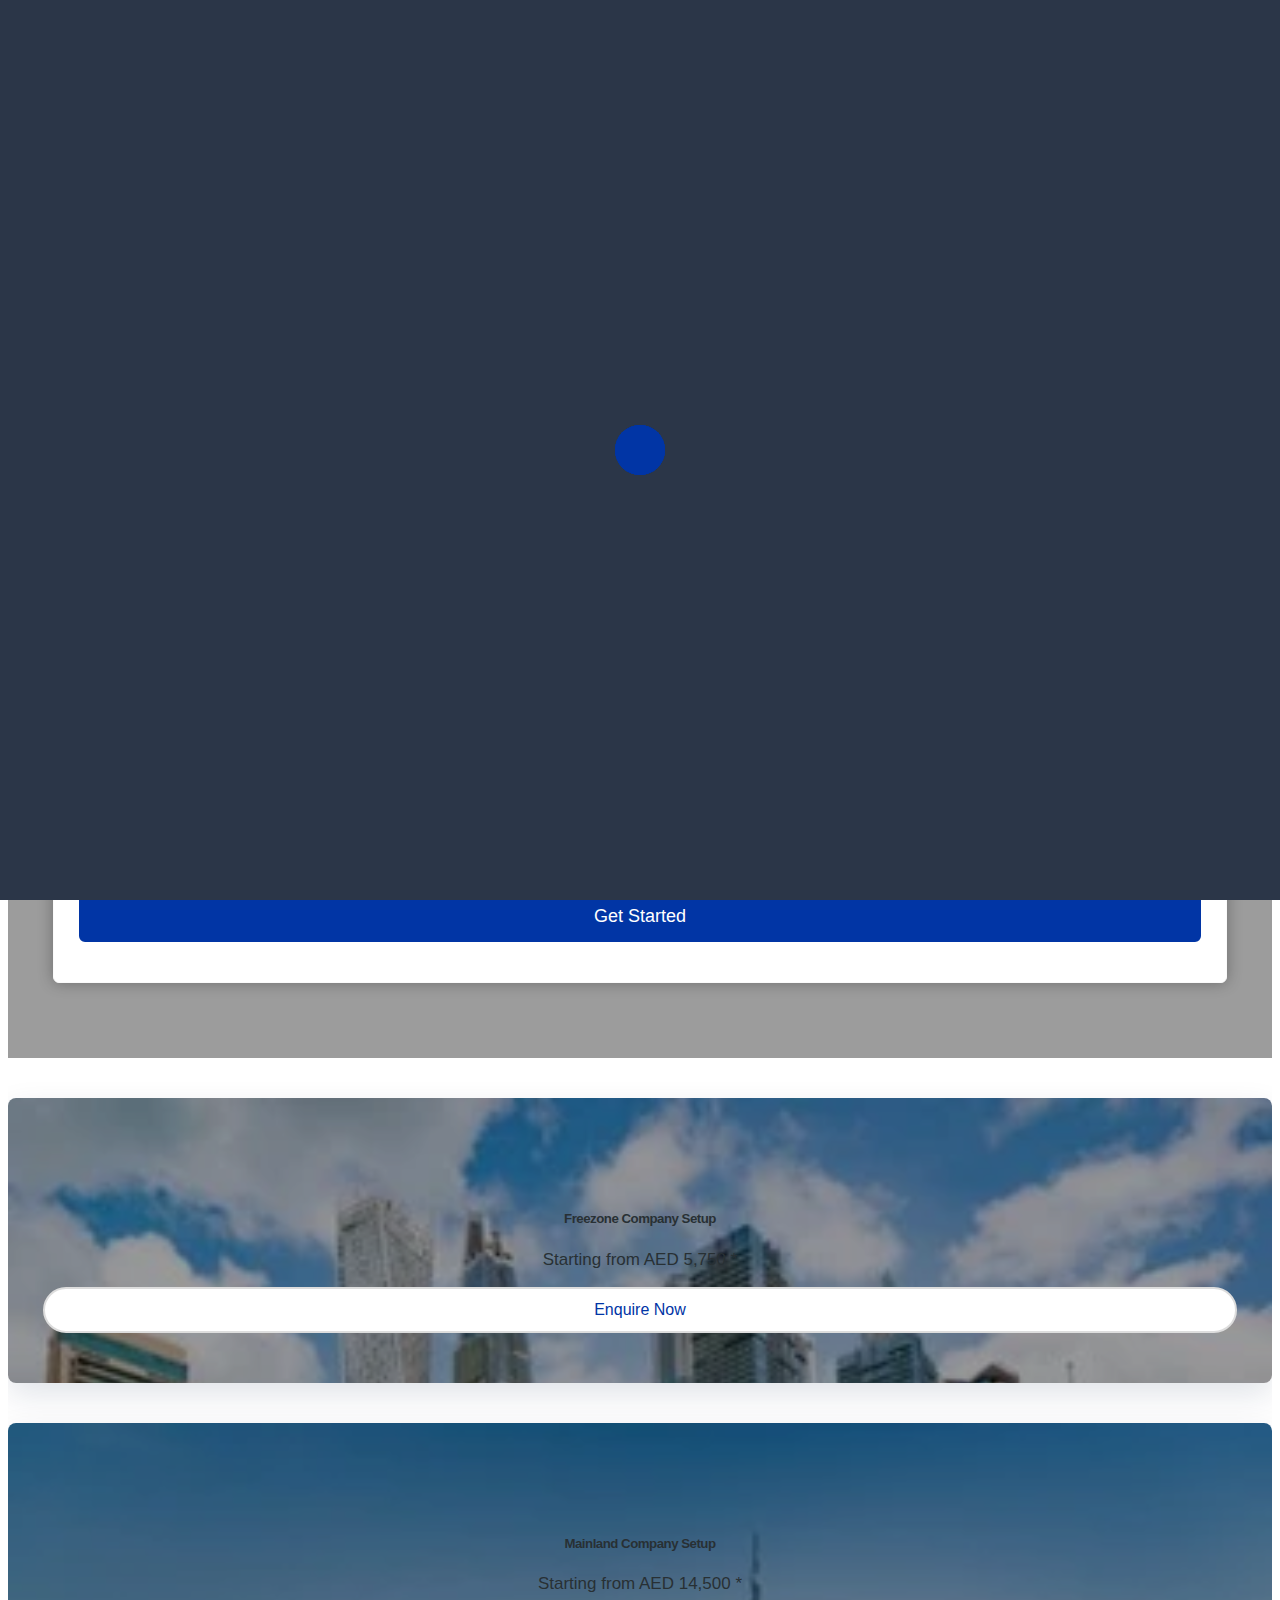
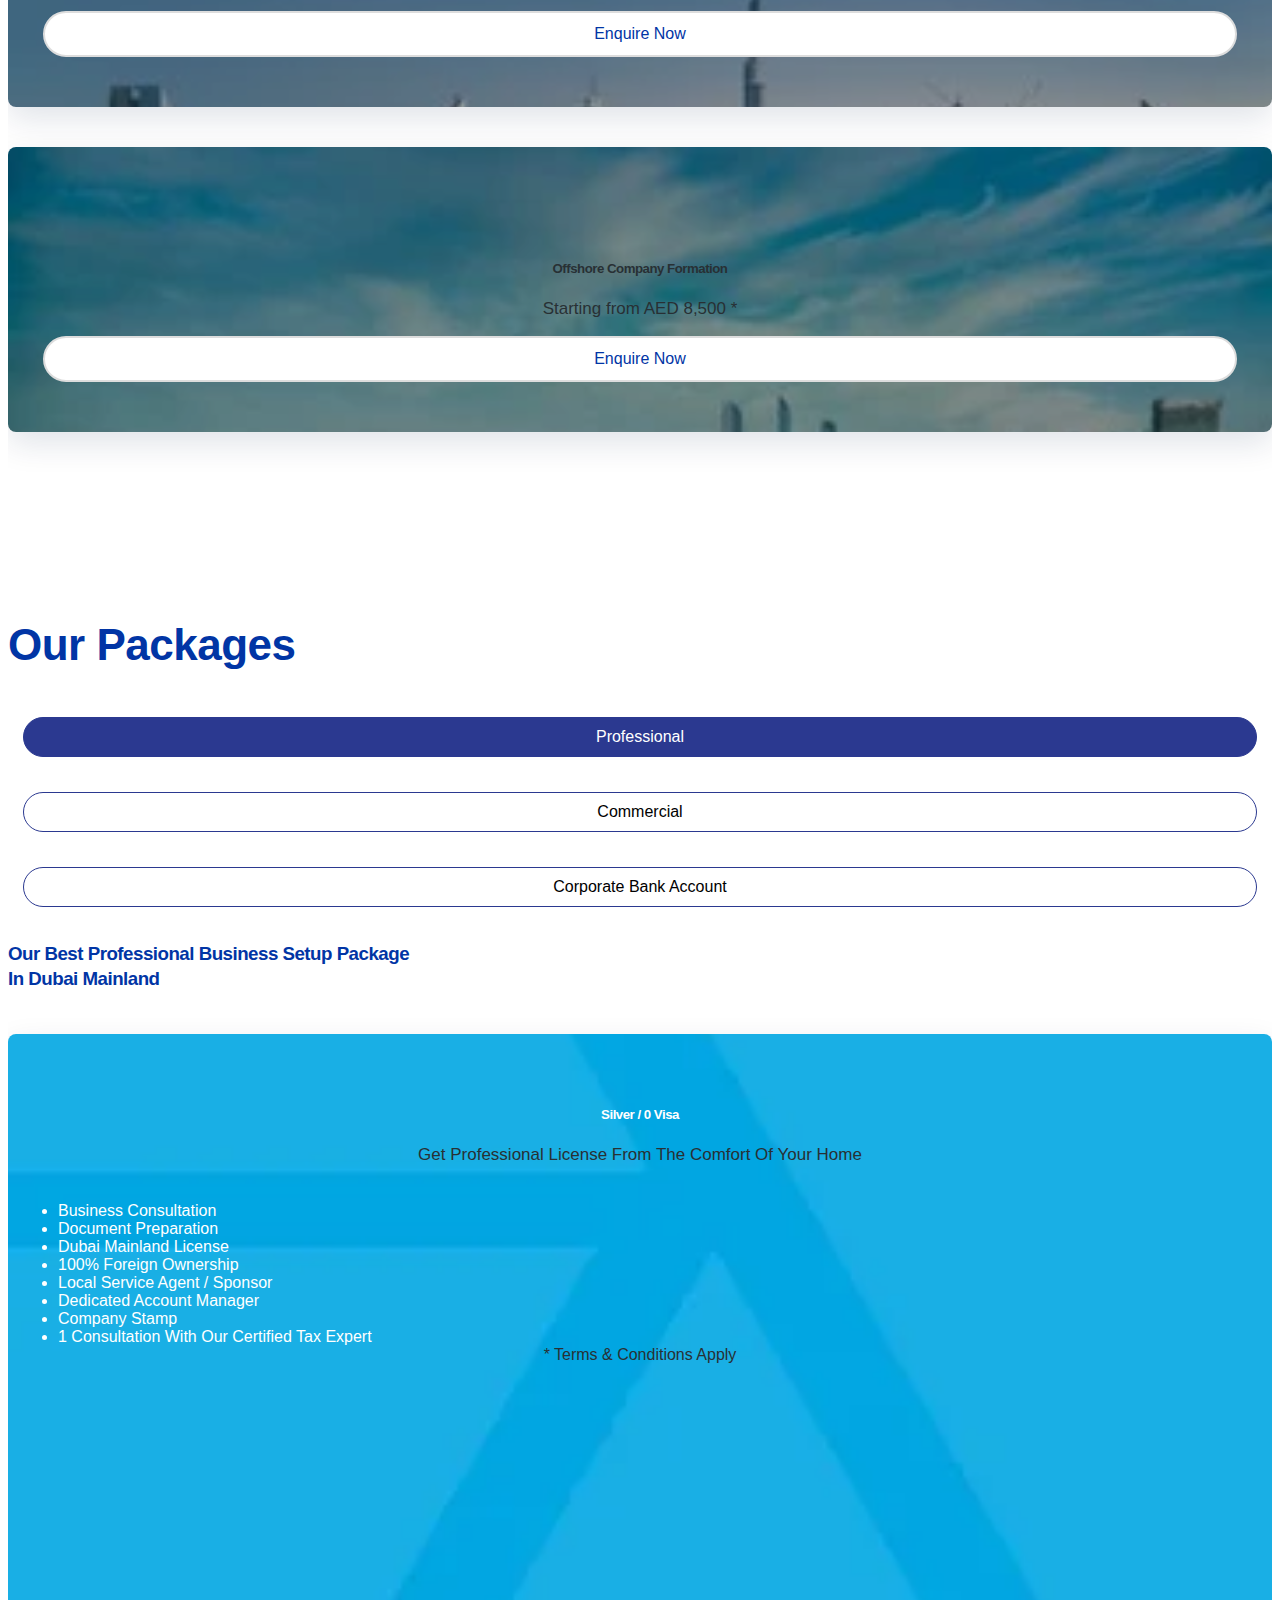
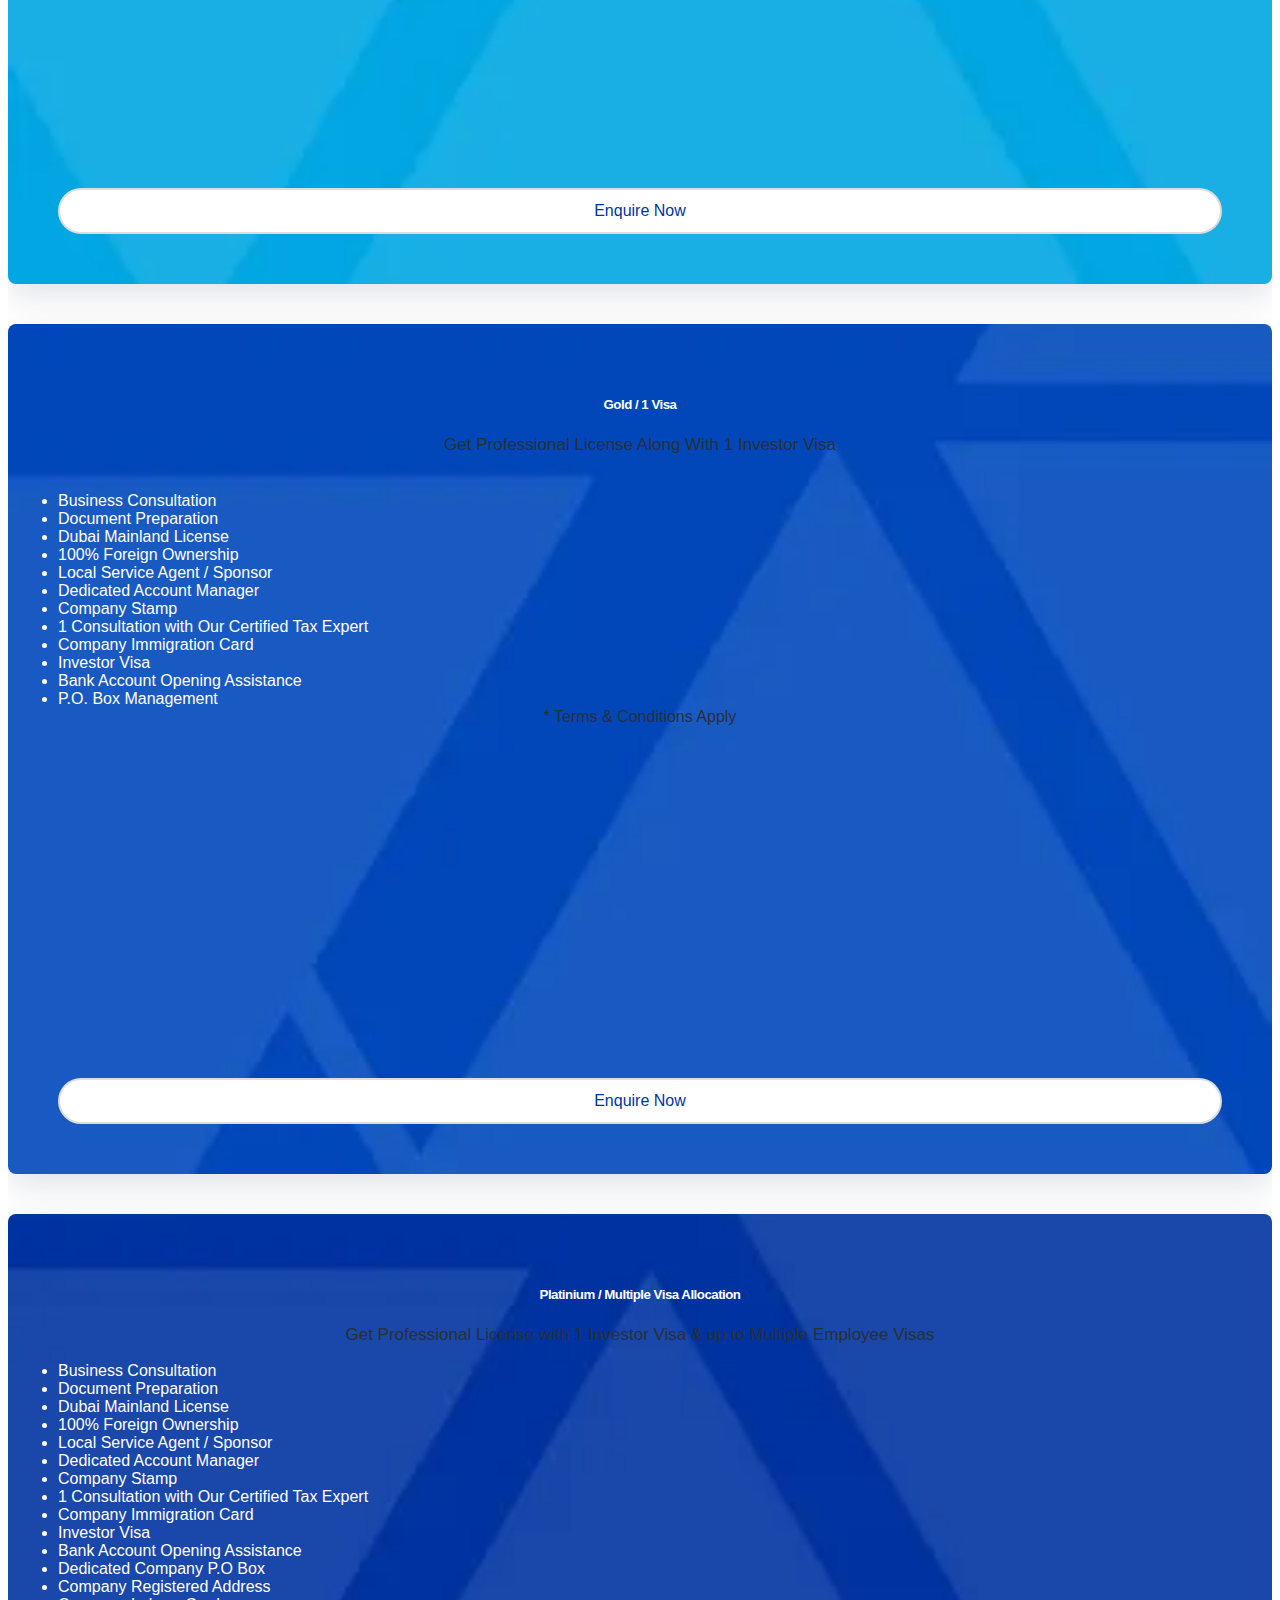
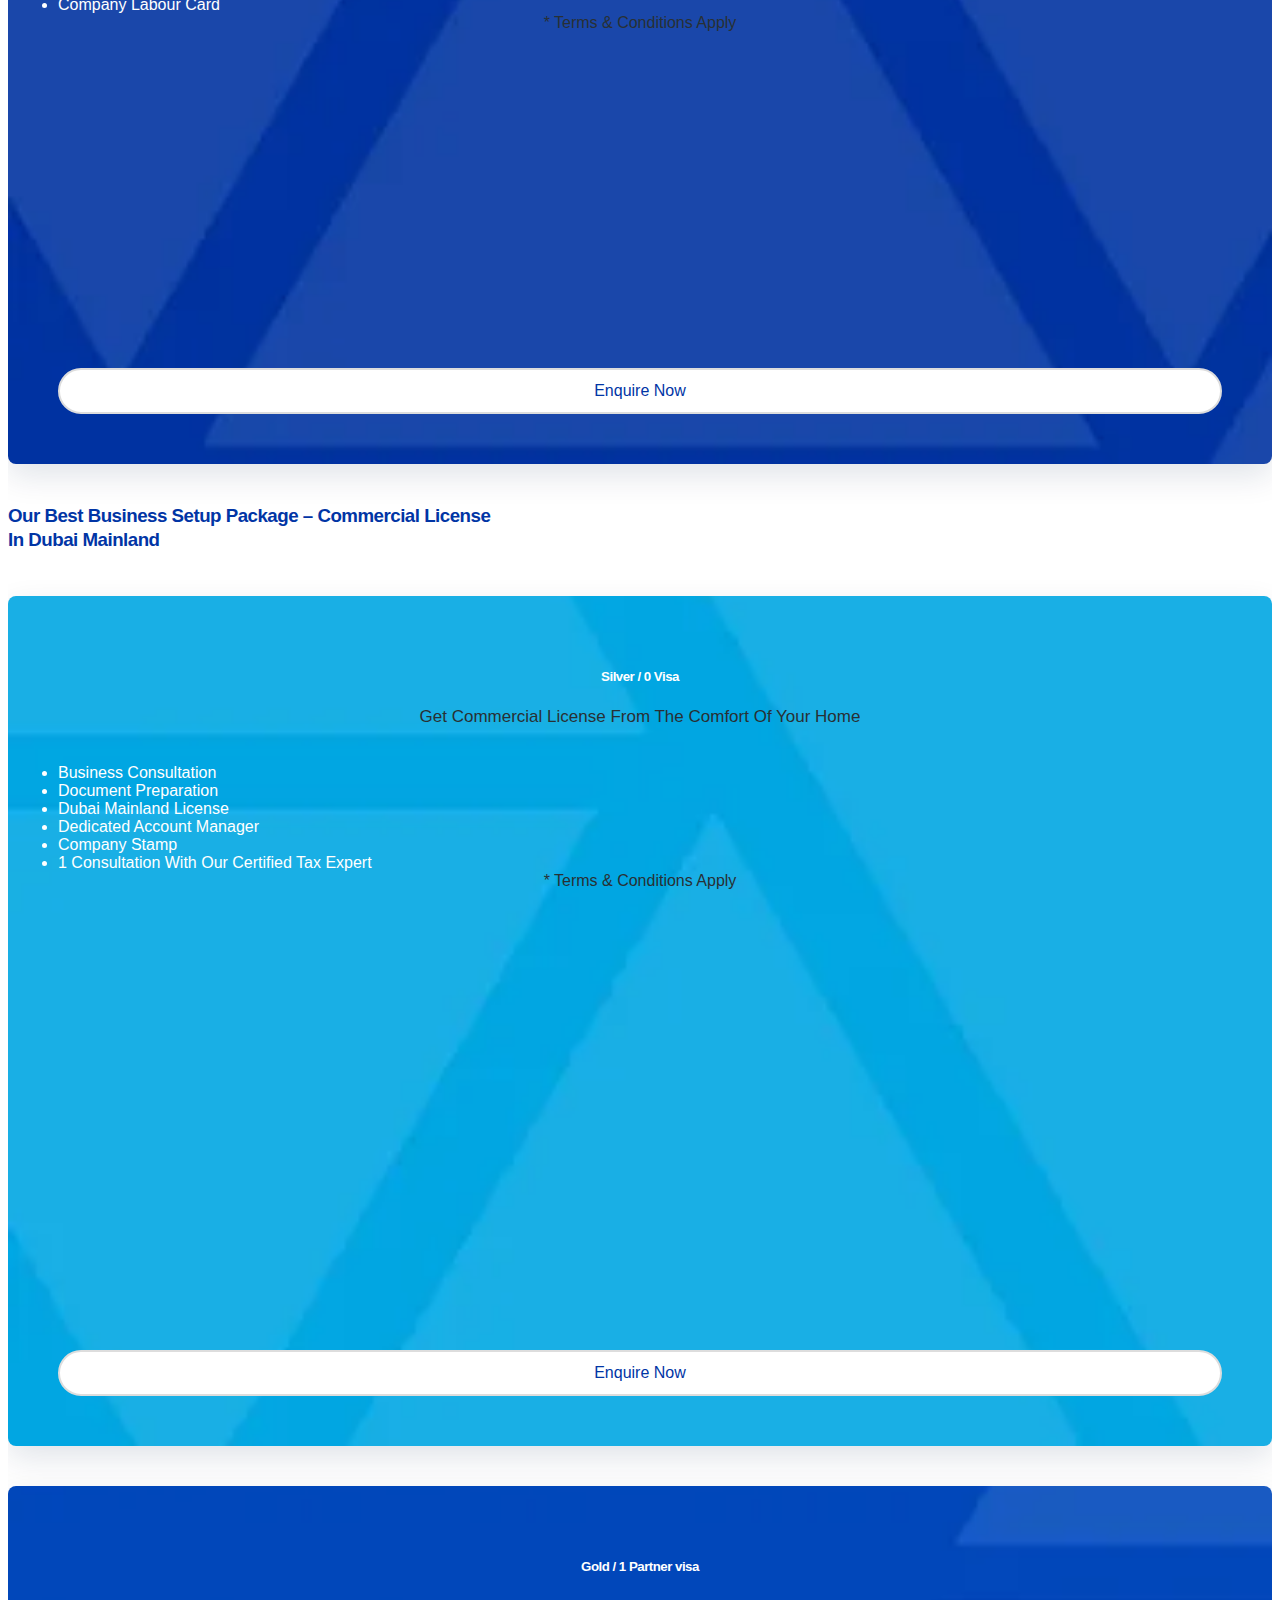
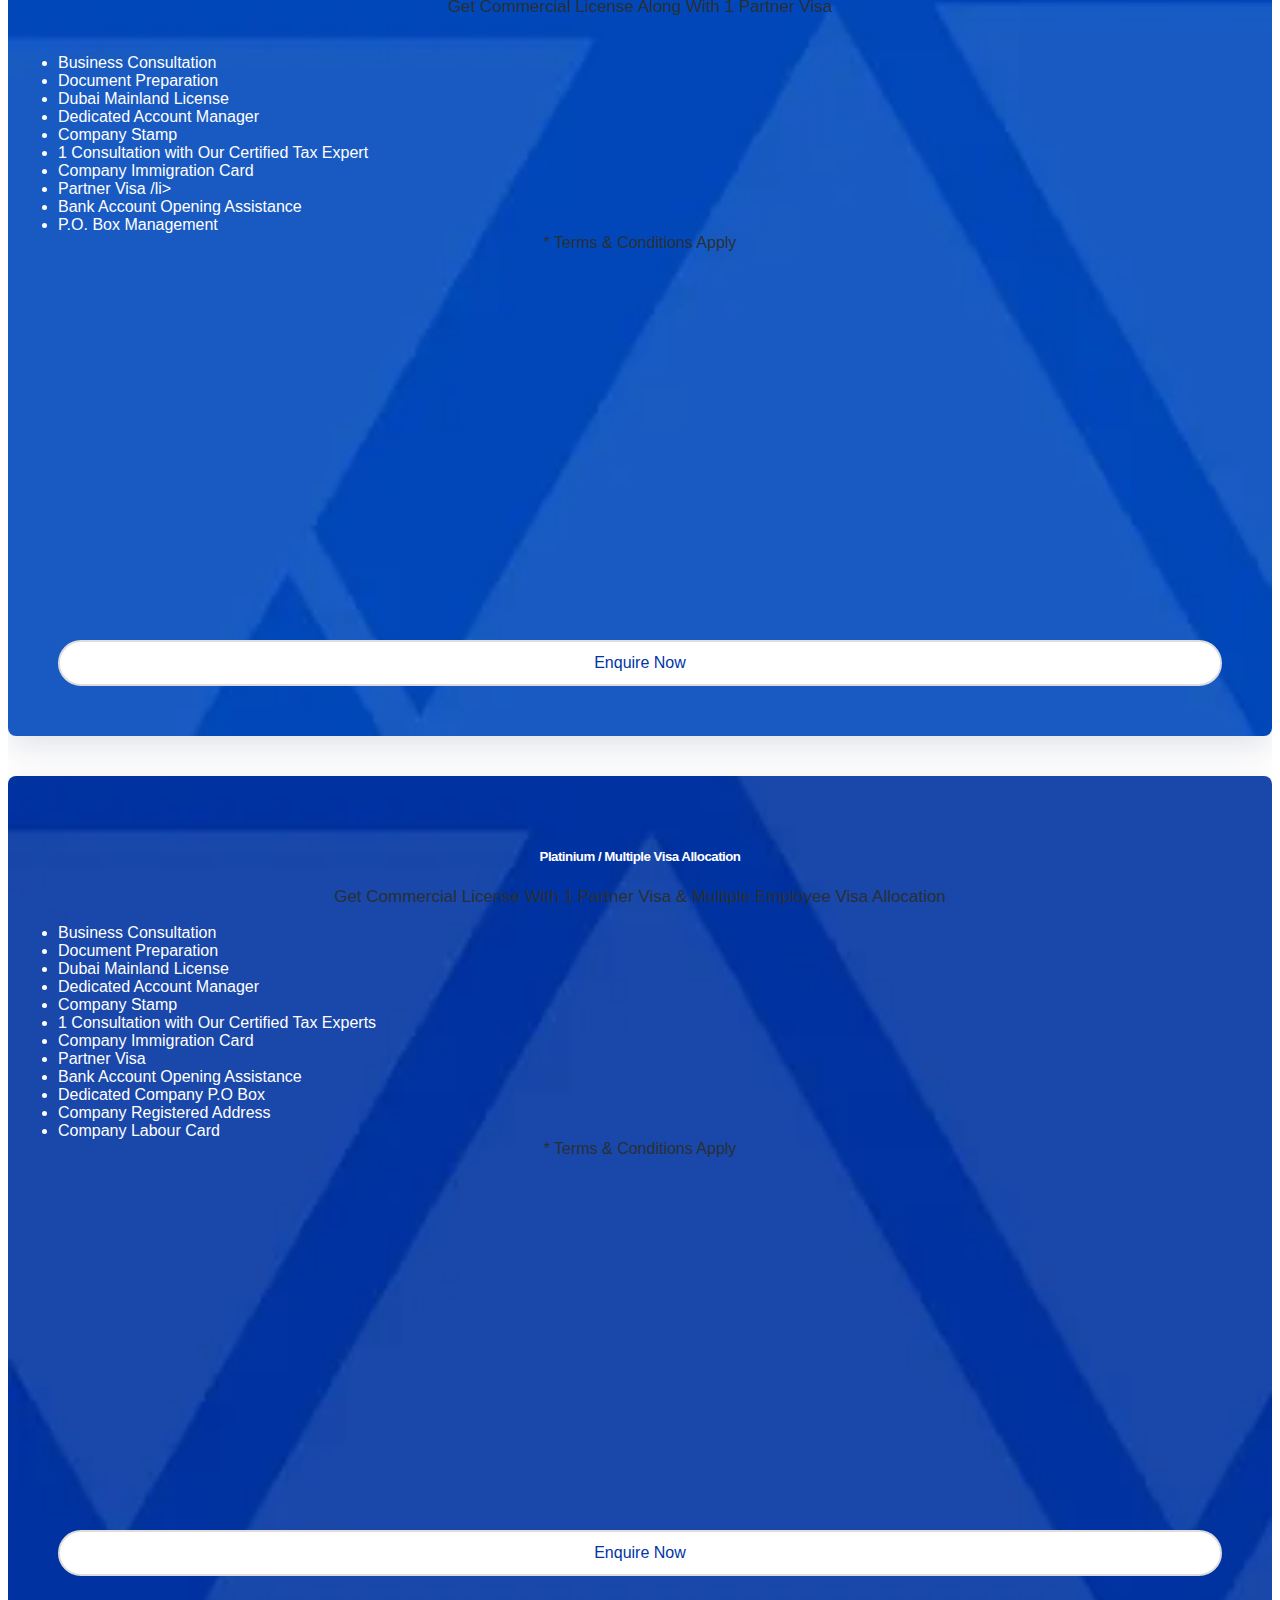
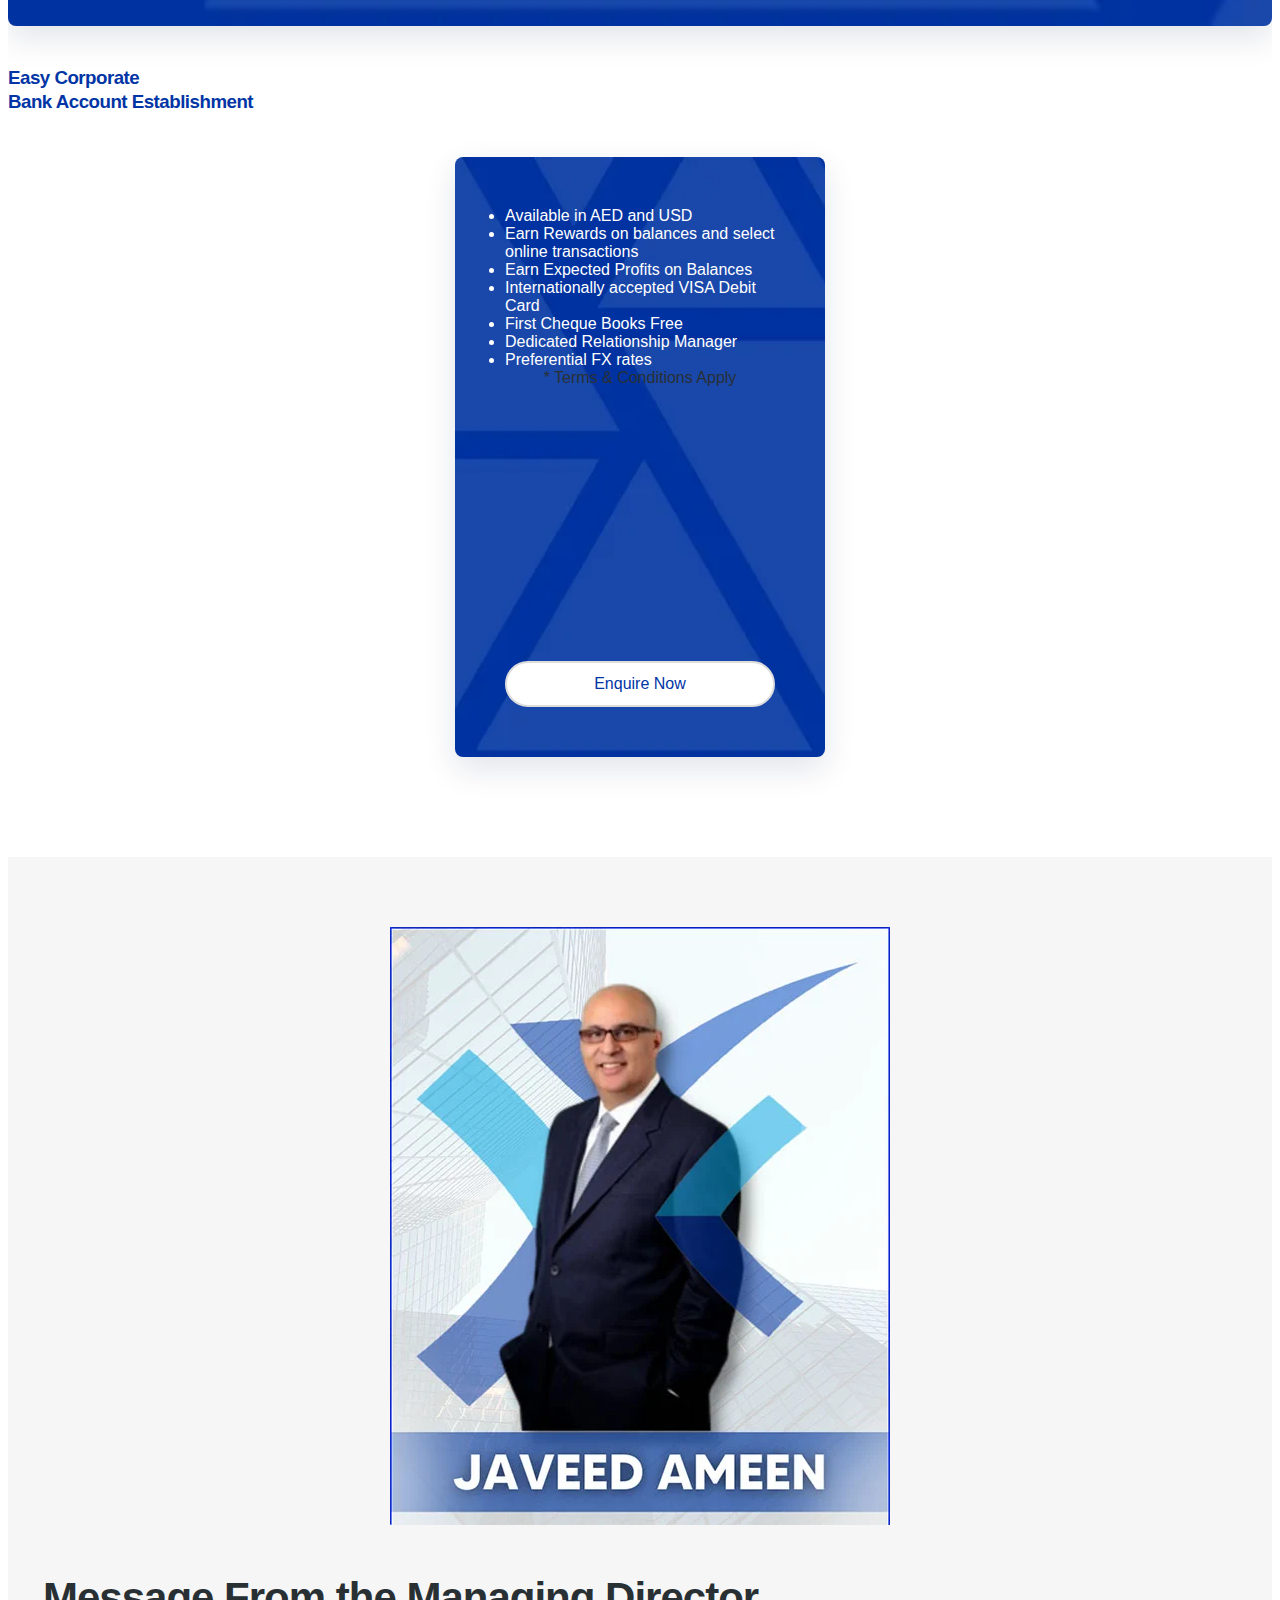
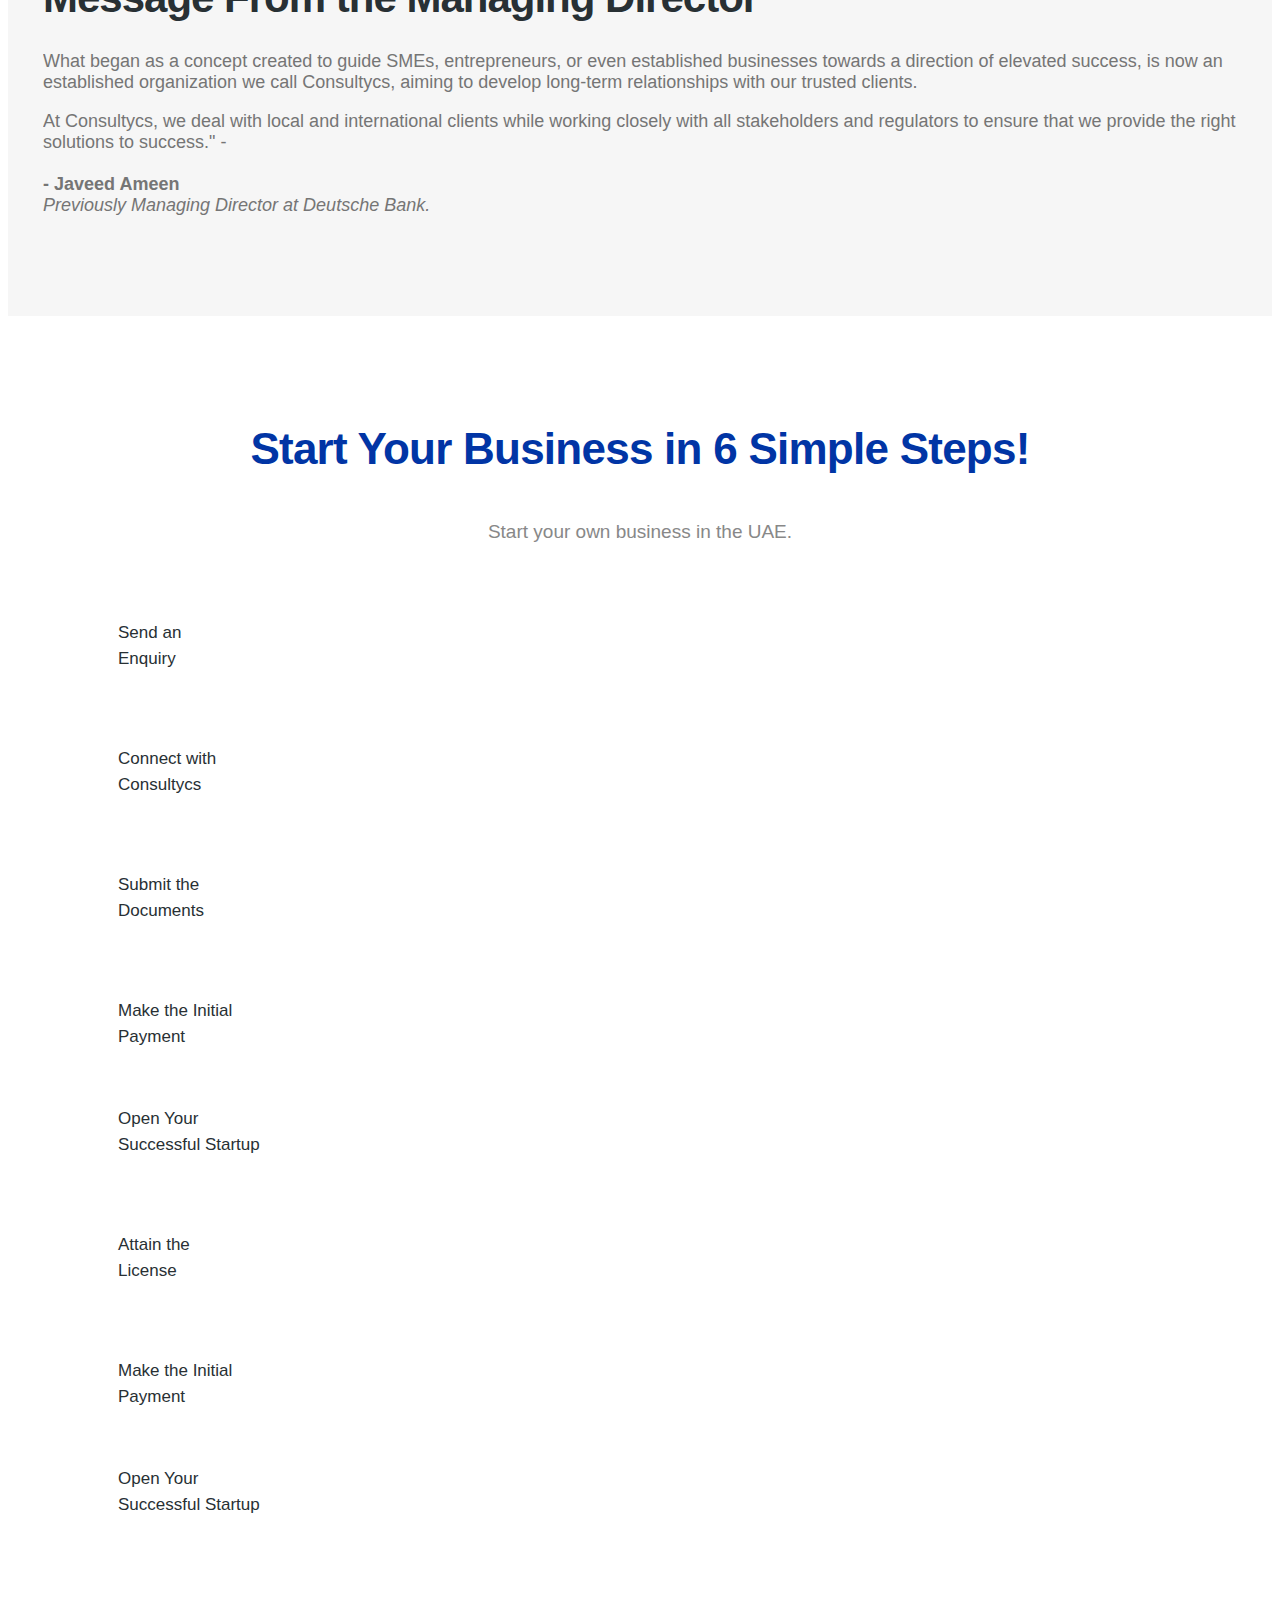
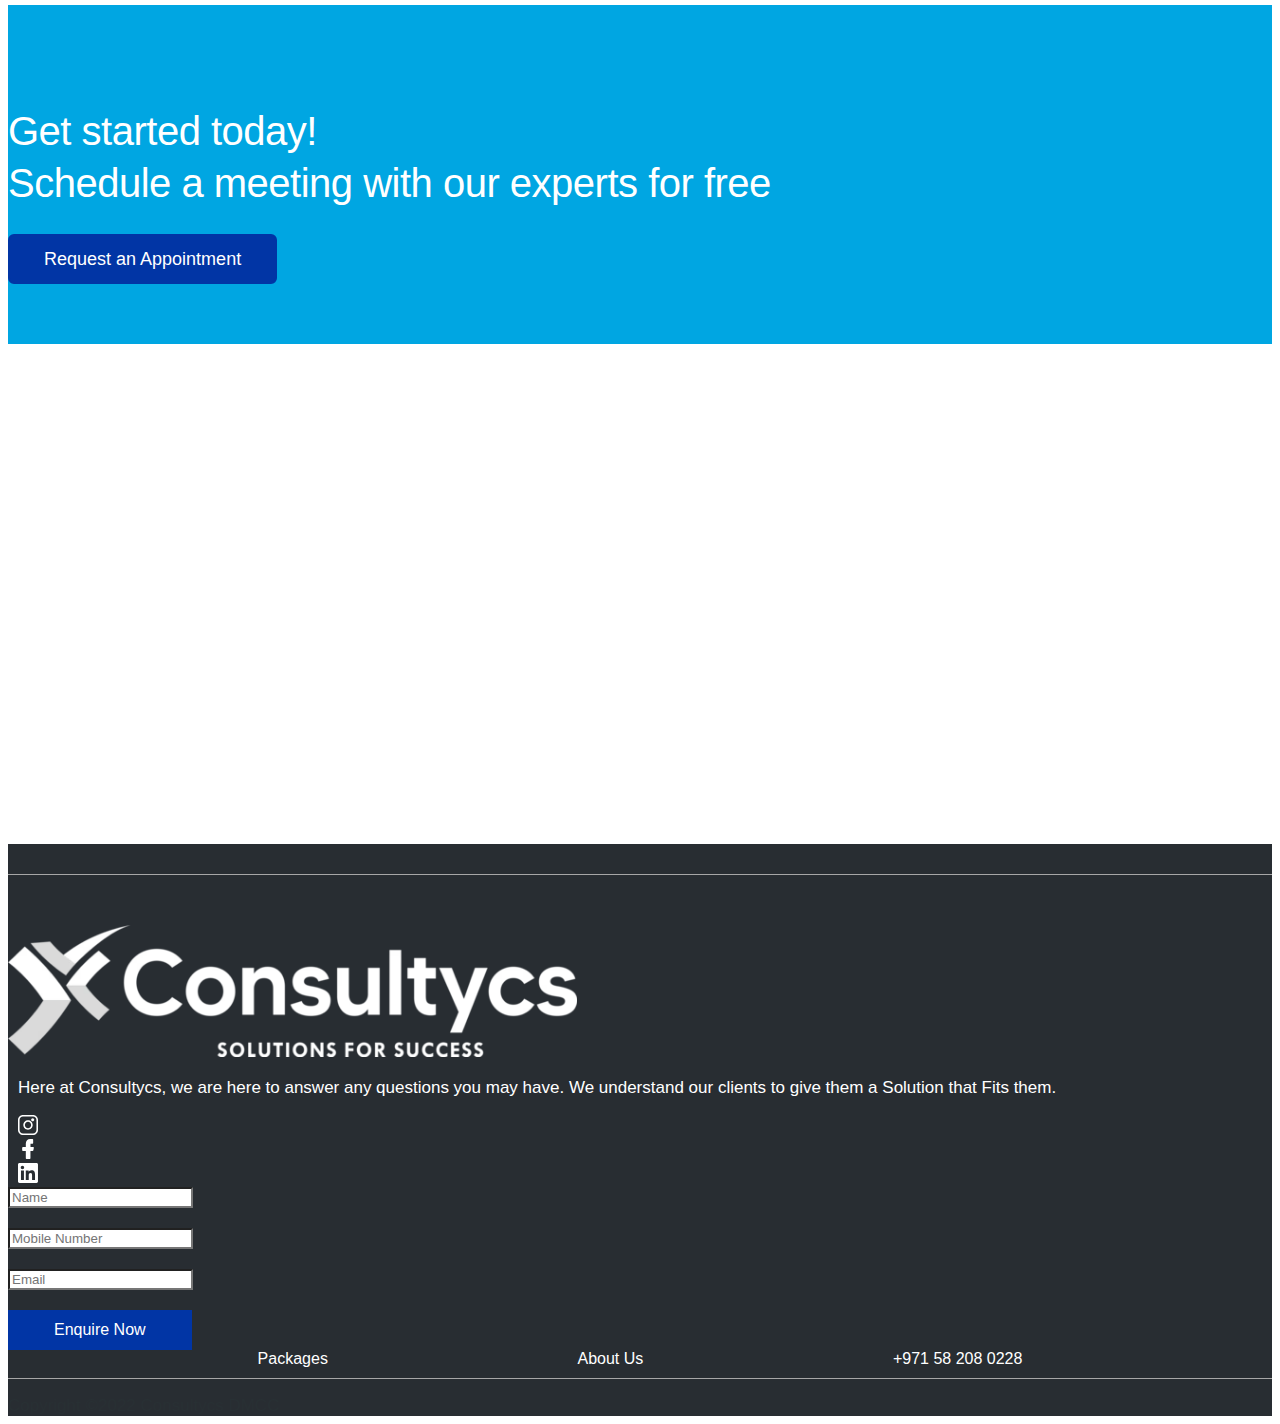
==== commit c38a8cda: "Optimization" ====
--- a/index.html
+++ b/index.html
@@ -69,11 +69,11 @@
     <!-- <link href="css/pink-theme.css" rel="stylesheet">      -->
     <!-- <link href="css/red-theme.css" rel="stylesheet">       -->
     <!-- <link href="css/royalblue-theme.css" rel="stylesheet"> -->
-    <link href="css/style.css" rel="stylesheet" />
+    <link href="css/style.min.css" rel="stylesheet" />
     <!-- <link href="css/violet-theme.css" rel="stylesheet">    -->
 
     <!-- RESPONSIVE CSS -->
-    <link href="css/responsive.css" rel="stylesheet" />
+    <link href="css/responsive.min.css" rel="stylesheet" />
     <!-- Google Tag Manager -->
     <script>
       (function (w, d, s, l, i) {
@@ -158,7 +158,7 @@
           <div class="wsmobileheader clearfix">
             <span class="smllogo"
               ><img
-                src="images/used/Consultycs Logo_Color.png"
+                src="images/used/Consultycs Logo_Color.webp"
                 alt="mobile-logo"
                 class="mob-logo"
             /></span>
@@ -175,7 +175,7 @@
                   href="https://consultycs.com/company-setup-in-uae/"
                   class="logo-black"
                   ><img
-                    src="images/used/Consultycs Logo_Color.png"
+                    src="images/used/Consultycs Logo_Color.webp"
                     width="155"
                     height="36"
                     alt="header-logo"
@@ -186,7 +186,7 @@
                   href="https://consultycs.com/company-setup-in-uae/"
                   class="logo-white"
                   ><img
-                    src="images/used/Consultycs Logo_Color.png"
+                    src="images/used/Consultycs Logo_Color.webp"
                     width="155"
                     height="36"
                     alt="header-logo"
@@ -799,7 +799,7 @@
               >
                 <img
                   class="img-fluid"
-                  src="images/used/Javeed Ameen.png"
+                  src="images/used/Javeed-Ameen-opt.webp"
                   alt="content-image"
                 />
               </div>
@@ -1094,7 +1094,8 @@
               <div class="cta-2-txt text-center">
                 <!-- Title -->
                 <h3 class="h3-xs">
-                  Get a chance to schedule a free consultation
+                  Get started today! <br />
+                  Schedule a meeting with our experts for free
                 </h3>
 
                 <!-- Button -->
@@ -1207,8 +1208,8 @@
               <div class="card mb-3">
                 <img
                   class="card-img mb-3 footer-logo"
-                  src="images/used/Consultycs-Logo_white.png"
-                  srcset="images/used/Consultycs-Logo_white.png"
+                  src="images/used/Consultycs-Logo_white.webp"
+                  srcset="images/used/Consultycs-Logo_white.webp"
                   alt="footer logo"
                 />
                 <div class="card-body">
--- a/css/intlTelInput.min.css
+++ b/css/intlTelInput.min.css
@@ -1228,14 +1228,14 @@
 .iti__flag {
   height: 15px;
   box-shadow: 0 0 1px 0 #888;
-  background-image: url(../images/used/flags.png);
+  background-image: url(../images/used/flags.webp);
   background-repeat: no-repeat;
   background-color: #dbdbdb;
   background-position: 20px 0;
 }
 @media (-webkit-min-device-pixel-ratio: 2), (min-resolution: 192dpi) {
   .iti__flag {
-    background-image: url(../images/used/flags@2x.png);
+    background-image: url(../images/used/flags@2x.webp);
   }
 }
 .iti__flag.iti__np {
--- a/css/style.min.css
+++ b/css/style.min.css
@@ -0,0 +1 @@
+html{-webkit-font-smoothing:antialiased;font-size:16px;scroll-behavior:smooth}@font-face{font-family:"Made Tommy";src:url('../fonts/used/MADE/ TOMMY/ Bold_PERSONAL/ USE.otf')}@font-face{font-family:"Tw Cen Mt R";src:url(../fonts/used/TCR)}@font-face{font-family:"Tw Cen Mt B";src:url(../fonts/used/TCR)}body{font-family:"Tw Cen Mt R","Helvetica Neue",Helvetica,Arial,sans-serif;color:#283034;font-weight:300}strong{font-family:"Tw Cen Mt B","Helvetica Neue",Helvetica,Arial,sans-serif;font-weight:700}.check-mark{background-color:#0135a5;padding:3px;width:18px}.check-mark2{width:18px;margin-right:4px;display:inline-block}@-webkit-viewport{width:device-width}@-moz-viewport{width:device-width}@-ms-viewport{width:device-width}@-o-viewport{width:device-width}@viewport{width:device-width}#page{overflow:hidden}.wide-100{padding-top:100px;padding-bottom:100px}.wide-90{padding-top:100px;padding-bottom:90px}.wide-80{padding-top:100px;padding-bottom:80px}.wide-70{padding-top:100px;padding-bottom:70px}.wide-60{padding-top:100px;padding-bottom:60px}.wide-50{padding-top:100px;padding-bottom:50px}.wide-40{padding-top:100px;padding-bottom:40px}.wide-30{padding-top:60px;padding-bottom:30px}.wide-20{padding-top:100px;padding-bottom:20px}.mt-100{margin-top:100px}.mt-95{margin-top:95px}.mt-90{margin-top:90px}.mt-85{margin-top:85px}.mt-80{margin-top:80px}.mt-75{margin-top:75px}.mt-70{margin-top:70px}.mt-65{margin-top:65px}.mt-60{margin-top:60px}.mt-55{margin-top:55px}.mt-50{margin-top:50px}.mt-45{margin-top:45px}.mt-40{margin-top:40px}.mt-35{margin-top:35px}.mt-30{margin-top:30px}.mt-25{margin-top:25px}.mt-20{margin-top:20px}.mt-15{margin-top:15px}.mt-10{margin-top:10px}.mt-5{margin-top:5px!important}.mt-0{margin-top:0}.mb-100{margin-bottom:100px}.mb-95{margin-bottom:95px}.mb-90{margin-bottom:90px}.mb-85{margin-bottom:85px}.mb-80{margin-bottom:80px}.mb-75{margin-bottom:75px}.mb-70{margin-bottom:70px}.mb-65{margin-bottom:65px}.mb-60{margin-bottom:60px}.mb-55{margin-bottom:55px}.mb-50{margin-bottom:50px}.mb-45{margin-bottom:45px}.mb-40{margin-bottom:40px}.mb-35{margin-bottom:35px}.mb-30{margin-bottom:30px}.mb-25{margin-bottom:25px}.mb-20{margin-bottom:20px}.mb-15{margin-bottom:15px}.mb-10{margin-bottom:10px}.mb-5{margin-bottom:5px!important}.mb-0{margin-bottom:0}.ml-100{margin-left:100px}.ml-95{margin-left:95px}.ml-90{margin-left:90px}.ml-85{margin-left:85px}.ml-80{margin-left:80px}.ml-75{margin-left:75px}.ml-70{margin-left:70px}.ml-60{margin-left:60px}.ml-55{margin-left:55px}.ml-50{margin-left:50px}.ml-45{margin-left:45px}.ml-40{margin-left:40px}.ml-35{margin-left:35px}.ml-30{margin-left:30px}.ml-25{margin-left:25px}.ml-20{margin-left:20px}.ml-15{margin-left:15px}.ml-10{margin-left:10px}.ml-5{margin-left:5px!important}.mr-100{margin-right:100px}.mr-95{margin-right:95px}.mr-90{margin-right:90px}.mr-85{margin-right:85px}.mr-80{margin-right:80px}.mr-75{margin-right:75px}.mr-70{margin-right:70px}.mr-65{margin-right:65px}.mr-60{margin-right:60px}.mr-55{margin-right:55px}.mr-50{margin-right:50px}.mr-45{margin-right:45px}.mr-40{margin-right:40px}.mr-35{margin-right:35px}.mr-30{margin-right:30px}.mr-25{margin-right:25px}.mr-20{margin-right:20px}.mr-15{margin-right:15px}.mr-10{margin-right:10px}.mr-5{margin-right:5px!important}.pt-100{padding-top:100px}.pt-95{padding-top:95px}.pt-90{padding-top:90px}.pt-85{padding-top:85px}.pt-80{padding-top:80px}.pt-75{padding-top:75px}.pt-70{padding-top:70px}.pt-65{padding-top:65px}.pt-60{padding-top:60px}.pt-55{padding-top:55px}.pt-50{padding-top:50px}.pt-45{padding-top:45px}.pt-40{padding-top:40px}.pt-35{padding-top:35px}.pt-30{padding-top:30px}.pt-25{padding-top:25px}.pt-20{padding-top:20px}.pt-15{padding-top:15px}.pt-10{padding-top:10px}.pt-5{padding-top:5px!important}.pb-100{padding-bottom:100px}.pb-95{padding-bottom:95px}.pb-90{padding-bottom:90px}.pb-85{padding-bottom:85px}.pb-80{padding-bottom:80px}.pb-75{padding-bottom:75px}.pb-70{padding-bottom:70px}.pb-65{padding-bottom:65px}.pb-60{padding-bottom:60px}.pb-55{padding-bottom:55px}.pb-50{padding-bottom:50px}.pb-45{padding-bottom:45px}.pb-40{padding-bottom:40px}.pb-35{padding-bottom:35px}.pb-30{padding-bottom:30px}.pb-25{padding-bottom:25px}.pb-20{padding-bottom:20px}.pb-15{padding-bottom:15px}.pb-10{padding-bottom:10px}.pb-5{padding-bottom:5px!important}.pl-100{padding-left:100px}.pl-95{padding-left:95px}.pl-90{padding-left:90px}.pl-85{padding-left:85px}.pl-80{padding-left:80px}.pl-75{padding-left:75px}.pl-70{padding-left:70px}.pl-65{padding-left:65px}.pl-60{padding-left:60px}.pl-55{padding-left:55px}.pl-50{padding-left:50px}.pl-45{padding-left:45px}.pl-40{padding-left:40px}.pl-35{padding-left:35px}.pl-30{padding-left:30px}.pl-25{padding-left:25px}.pl-20{padding-left:20px}.pl-15{padding-left:15px}.pl-10{padding-left:10px}.pl-5{padding-left:5px!important}.pr-100{padding-right:100px}.pr-95{padding-right:95px}.pr-90{padding-right:90px}.pr-85{padding-right:85px}.pr-80{padding-right:80px}.pr-75{padding-right:75px}.pr-70{padding-right:70px}.pr-65{padding-right:65px}.pr-60{padding-right:60px}.pr-55{padding-right:55px}.pr-50{padding-right:50px}.pr-45{padding-right:45px}.pr-40{padding-right:40px}.pr-35{padding-right:35px}.pr-30{padding-right:30px}.pr-25{padding-right:25px}.pr-20{padding-right:20px}.pr-15{padding-right:15px}.pr-10{padding-right:10px}.pr-5{padding-right:5px!important}.pc-70{padding-right:70px;padding-left:70px}.pc-65{padding-right:65px;padding-left:65px}.pc-60{padding-right:60px;padding-left:60px}.pc-55{padding-right:55px;padding-left:55px}.pc-50{padding-right:50px;padding-left:50px}.pc-45{padding-right:45px;padding-left:45px}.pc-40{padding-right:40px;padding-left:40px}.pc-35{padding-right:35px;padding-left:35px}.pc-30{padding-right:30px;padding-left:30px}.pc-25{padding-right:25px;padding-left:25px}.pc-20{padding-right:20px;padding-left:20px}.pc-15{padding-right:15px;padding-left:15px}.pc-10{padding-right:10px;padding-left:10px}.pc-09{padding-right:9%;padding-left:9%}.pc-08{padding-right:8%;padding-left:8%}.pc-07{padding-right:7%;padding-left:7%}.pc-06{padding-right:6%;padding-left:6%}.pc-05{padding-right:5%;padding-left:5%}.pc-04{padding-right:4%;padding-left:4%}.bg-fixed,.bg-scroll{width:100%;background-repeat:no-repeat;background-position:center center;background-size:cover}.bg-scroll{background-attachment:fixed!important}.bg-primary-color{background-color:#0135a5!important}.bg-white{background-color:#fff}.bg-lightcyan{background:#f4f9ff}.bg-dark{background-color:#2b2e37!important}.bg-silver{background-color:silver}.bg-lightgrey{background-color:#f6f6f6}.bg-steelgrey{background-color:#6a7685}.bg-darkgrey{background-color:#82919b}.bg-dimgrey{background-color:#384450}.bg-brick{background-color:#ab481c}.bg-blue{background-color:#0063ff}.bg-navy{background-color:#1a2d80}.bg-deepblue{background-color:#184772}.bg-darkblue{background-color:#112030}.bg-royalblue{background-color:#37517e}.bg-skyblue{background-color:#0135a5}.bg-stateblue{background-color:#5256d0}.bg-steelblue{background-color:#4682b4}.bg-green{background-color:#05a63f}.bg-lightgreen{background-color:#2ed06e}.bg-dimgreen{background-color:#5cb85c}.bg-indigo{background-color:#522f67}.bg-red{background-color:#f71735}.bg-orangered{background-color:#ff5607}.bg-violet{background-color:#dd5cfa}.bg-yellow{background-color:#ffb000}.bg-01,.bg-02,.bg-03,.bg-04,.bg-05,.tra-lines,.tra-map,.tra-pattern{width:100%;background-repeat:no-repeat;background-position:center center;background-size:cover;background-attachment:fixed!important}.bg-01{background-image:url(../images/bg-01.jpg)}.bg-02{background-color:#00a6e2}.bg-03{background-image:url(../images/bg-03.jpg)}.bg-04{background-image:url(../images/bg-04.jpg)}.bg-05{background-image:url(../images/bg-05.jpg)}.tra-map{background-image:url(../images/tra-map.png)}.tra-pattern{background-image:url(../images/tra-pattern.png)}.tra-lines{background-color:#fff;background-attachment:scroll!important}.inclined-line,.white-overlay-bottom,.white-overlay-top{position:absolute;bottom:0;left:0;width:100%}.inclined-line{background-image:url(../images/inclined-line.png);height:200px}.bg-fixed.inclined-line{background-position:left center}.white-overlay-top{background-image:url(../images/white-overlay-top.png);height:48px}.white-overlay-bottom{background-image:url(../images/white-overlay-bottom.png);height:100px}.gb-wrapper{text-align:center}.grey-border{margin:0 auto;width:100%;height:1px;background-color:#e5e5e5}.b-top{border-top:1px solid #e5e5e5}.b-bottom{border-bottom:1px solid #e5e5e5}.b-left{border-left:1px solid #e5e5e5}.b-right{border-right:1px solid #e5e5e5}h1,h2,h3,h4,h5,h6{font-family:"Made Tommy",sans-serif;line-height:1.3;font-weight:700;letter-spacing:-.5px}h6.h6-xs{font-size:1.0625rem}h6.h6-sm{font-size:1.125rem}h6.h6-md{font-size:1.15625rem}h6.h6-lg{font-size:1.1875rem}h6.h6-xl{font-size:1.21875rem}h5.h5-xs{font-size:1.25rem}h5.h5-sm{font-size:1.375rem}h5.h5-md{font-size:1.5rem}h5.h5-lg{font-size:1.625rem}h5.h5-xl{font-size:1.75rem}h4.h4-xs{font-size:1.875rem}h4.h4-sm{font-size:2rem}h4.h4-md{font-size:2.125rem}h4.h4-lg{font-size:2.25rem}h4.h4-xl{font-size:2.375rem}h3.h3-xs{font-size:2.5rem}h3.h3-sm{font-size:2.625rem}h3.h3-md{font-size:2.75rem}h3.h3-lg{font-size:2.875rem}h3.h3-xl{font-size:3rem}h2.h2-xs{font-size:3.125rem}h2.h2-sm{font-size:3.25rem}h2.h2-md{font-size:3.375rem}h2.h2-lg{font-size:3.5rem}h2.h2-xl{font-size:3.75rem}p.p-sm{font-size:1rem}p{font-size:1.0625rem}p.p-md{font-size:1.125rem}p.p-lg{font-size:1.1875rem}p.p-xl{font-size:1.25rem}a{color:#333;text-decoration:none;-webkit-transition:all .4s ease-in-out;-moz-transition:all .4s ease-in-out;-o-transition:all .4s ease-in-out;-ms-transition:all .4s ease-in-out;transition:all .4s ease-in-out}a:hover{color:#666;text-decoration:none}a:focus{outline:0;text-decoration:none}ul{margin:0;padding:0;list-style:none}.txt-list li i{position:relative;font-size:1.05rem;line-height:1.5rem;float:left;margin-right:10px;top:2px}.txt-list li p{overflow:hidden;margin-bottom:10px}ul.simple-list{list-style:disc;margin-left:15px}ol.num-list{margin-left:-20px}ol.num-list li p{padding-left:5px;margin-bottom:5px}.option-list{position:relative}.option-list::after{content:"";display:block;position:absolute;width:8px;height:8px;border-radius:100%;position:absolute;bottom:-15px;left:7px;z-index:3}.option-list::before{content:"";display:block;position:absolute;height:100%;top:15px;left:10px;width:2px;z-index:3}.list-box{margin-bottom:20px}.list-box-txt{overflow:hidden;padding-left:45px}.list-box-txt h5,.list-box-txt h6{margin-top:-3px}.list-box-txt p{margin-bottom:0}.list-box i{width:22px;height:22px;color:#fff;-webkit-border-radius:100%;-moz-border-radius:100%;border-radius:100%;position:absolute;font-size:.75rem;line-height:22px;text-align:center;z-index:999!important}.option-list.primary-list::after,.option-list.primary-list::before,.primary-list .list-box i{background-color:#0135a5}.brick-list .list-box i,.option-list.brick-list::after,.option-list.brick-list::before{background-color:#ab481c}.blue-list .list-box i,.option-list.blue-list::after,.option-list.blue-list::before{background-color:#0063ff}.navy-list .list-box i,.option-list.navy-list::after,.option-list.navy-list::before{background-color:#1a2d80}.option-list.stateblue-list::before,.option-list.statebluee-list::after,.stateblue-list .list-box i{background-color:#5256d0}.option-list.skyblue-list::after,.option-list.skyblue-list::before,.skyblue-list .list-box i{background-color:#0135a5}.green-list .list-box i,.option-list.green-list::after,.option-list.green-list::before{background-color:#05a63f}.lightgreen-list .list-box i,.option-list.lightgreen-list::after,.option-list.lightgreen-list::before{background-color:#2ed06e}.dimgreen-list .list-box i,.option-list.dimgreen-list::after,.option-list.dimgreen-list::before{background-color:#5cb85c}.indigo-list .list-box i,.option-list.indigo-list::after,.option-list.indigo-list::before{background-color:#522f67}.option-list.red-list::after,.option-list.red-list::before,.red-list .list-box i{background-color:#f71735}.option-list.orangered-list::after,.option-list.orangered-list::before,.orangered-list .list-box i{background-color:#ff5607}.option-list.violet-list::after,.option-list.violet-list::before,.violet-list .list-box i{background-color:#dd5cfa}.tools-list h5{font-size:1rem;margin-bottom:15px}.tools-list i{color:#888;font-size:2.5rem;line-height:1;padding-right:10px}.btn{background-color:transparent;color:#fff;font-size:16px;line-height:1;font-weight:500;padding:13px 26px;border:2px solid transparent;-webkit-border-radius:6px;-moz-border-radius:6px;border-radius:6px;-webkit-transition:all .4s ease-in-out;-moz-transition:all .4s ease-in-out;-o-transition:all .4s ease-in-out;-ms-transition:all .4s ease-in-out;transition:all .4s ease-in-out}.btn i{font-size:20px;position:relative;top:2px;margin-right:5px}.btn.btn-tra i{font-size:23px;line-height:1;vertical-align:-1px;margin-left:3px;-webkit-transition:all 450ms ease-in-out;-moz-transition:all 450ms ease-in-out;-o-transition:all 450ms ease-in-out;-ms-transition:all 450ms ease-in-out;transition:all 450ms ease-in-out}.btn span{position:relative;top:2px;margin-right:5px}.btn-ico [class*=flaticon-]:after,.btn-ico [class*=flaticon-]:before{font-size:20px;line-height:1!important}.btn.btn-sm{font-size:14px;padding:12px 24px}.btn.btn-md{font-size:18px;padding:14px 34px}.btn.btn-lg{font-size:20px;padding:14px 42px}.btns-group p{line-height:1;margin-top:25px;margin-bottom:0}.btn-primary,.primary-hover:hover,.scroll .btn-primary,.scroll .primary-hover:hover,.white-color .btn-primary,.white-color .primary-hover:hover{color:#fff!important;background-color:#0135a5;border-color:#0135a5!important}.btn-tra-primary,.scroll .btn-tra-primary,.scroll .tra-primary-hover:hover,.tra-primary-hover:hover,.white-color .btn-tra-primary,.white-color .tra-primaryhover:hover{color:#0135a5!important;background-color:transparent;border-color:#0135a5!important}.btn-k:hover{color:#fff!important;border-color:#fff;background-color:transparent}.btn-tra{color:#333!important;background-color:transparent}.white-color .btn-tra{color:#fff!important;background-color:transparent}.btn-tra-white{color:#fff;background-color:transparent;background-color:#0135a5}.scroll .btn-tra-white{color:#333!important;background-color:transparent;border-color:#333}.btn-tra-black,.white-color .btn-tra-black{color:#333;background-color:transparent;border-color:#333!important}.btn-tra-grey,.white-color .btn-tra-grey{color:#333;background-color:transparent;border-color:#ddd!important}.btn-tra-brick,.scroll .btn-tra-brick,.scroll .tra-brick-hover:hover,.tra-brick-hover:hover,.white-color .btn-tra-brick,.white-color .tra-brick-hover:hover{color:#ab481c!important;background-color:transparent;border-color:#ab481c!important}.btn-tra-blue,.scroll .btn-tra-blue,.scroll .tra-blue-hover:hover,.tra-blue-hover:hover,.white-color .btn-tra-blue,.white-color .tra-blue-hover:hover{color:#0063ff!important;background-color:transparent;border-color:#0063ff!important}.btn-tra-navy,.scroll .btn-tra-navy,.scroll .tra-navy-hover:hover,.tra-navy-hover:hover,.white-color .btn-tra-navy,.white-color .tra-navy-hover:hover{color:#1a2d80!important;background-color:transparent;border-color:#1a2d80!important}.btn-tra-stateblue,.scroll .btn-tra-stateblue,.scroll .tra-stateblue-hover:hover,.tra-stateblue-hover:hover,.white-color .btn-tra-stateblue,.white-color .tra-stateblue-hover:hover{color:#5256d0!important;background-color:transparent;border-color:#5256d0!important}.btn-tra-skyblue,.scroll .btn-tra-skyblue,.scroll .tra-skyblue-hover:hover,.tra-skyblue-hover:hover,.white-color .btn-tra-skyblue,.white-color .tra-skyblue-hover:hover{color:#0135a5!important;background-color:transparent;border-color:#0135a5!important}.btn-tra-green,.scroll .btn-tra-green,.scroll .tra-green-hover:hover,.tra-green-hover:hover,.white-color .btn-tra-green,.white-color .tra-green-hover:hover{color:#05a63f!important;background-color:transparent;border-color:#05a63f!important}.btn-tra-lightgreen,.scroll .btn-tra-lightgreen,.scroll .tra-lightgreen-hover:hover,.tra-lightgreen-hover:hover,.white-color .btn-tra-lightgreen,.white-color .tra-lightgreen-hover:hover{color:#2ed06e!important;background-color:transparent;border-color:#2ed06e!important}.btn-tra-dimgreen,.scroll .btn-tra-dimgreen,.scroll .tra-dimgreen-hover:hover,.tra-dimgreen-hover:hover,.white-color .btn-tra-dimgreen,.white-color .tra-dimgreen-hover:hover{color:#5cb85c!important;background-color:transparent;border-color:#5cb85c!important}.btn-tra-indigo,.scroll .btn-tra-indigo,.scroll .tra-indigo-hover:hover,.tra-indigo-hover:hover,.white-color .btn-tra-indigo,.white-color .tra-indigo-hover:hover{color:#522f67!important;background-color:transparent;border-color:#522f67!important}.btn-tra-red,.scroll .btn-tra-red,.scroll .tra-red-hover:hover,.tra-red-hover:hover,.white-color .btn-tra-red,.white-color .tra-red-hover:hover{color:#f71735!important;background-color:transparent;border-color:#f71735!important}.btn-tra-orangered,.scroll .btn-tra-orangered,.scroll .tra-orangered-hover:hover,.tra-orangered-hover:hover,.white-color .btn-tra-orangered,.white-color .tra-orangered-hover:hover{color:#ff5607!important;background-color:transparent;border-color:#ff5607!important}.btn-tra-pink,.scroll .btn-tra-pink,.scroll .tra-pink-hover:hover,.tra-pink-hover:hover,.white-color .btn-tra-pink,.white-color .tra-pink-hover:hover{color:#fd007c!important;background-color:transparent;border-color:#fd007c!important}.btn-tra-violet,.scroll .btn-tra-violet,.scroll .tra-violet-hover:hover,.tra-violet-hover:hover,.white-color .btn-tra-violet,.white-color .tra-violet-hover:hover{color:#dd5cfa!important;background-color:transparent;border-color:#dd5cfa!important}.btn-white,.white-color .btn-white{color:#333;background-color:#fff;border-color:#fff!important}.btn-black,.white-color .btn-black{color:#fff;background-color:#333;border-color:#333!important}.brick-hover:hover,.btn-brick,.scroll .brick-hover:hover,.scroll .btn-brick,.white-color .brick-hover:hover,.white-color .btn-brick{color:#fff!important;background-color:#ab481c;border-color:#ab481c!important}.blue-hover:hover,.btn-blue,.scroll .blue-hover:hover,.scroll .btn-blue,.white-color .blue-hover:hover,.white-color .btn-blue{color:#fff!important;background-color:#0063ff;border-color:#0063ff!important}.btn-navy,.navy-hover:hover,.scroll .btn-navy,.scroll .navy-hover:hover,.white-color .btn-navy,.white-color .navy-hover:hover{color:#fff!important;background-color:#1a2d80;border-color:#1a2d80!important}.btn-stateblue,.scroll .btn-stateblue,.scroll .stateblue-hover:hover,.stateblue-hover:hover,.white-color .btn-stateblue,.white-color .stateblue-hover:hover{color:#fff!important;background-color:#5256d0;border-color:#5256d0!important}.btn-skyblue,.scroll .btn-skyblue,.scroll .skyblue-hover:hover,.skyblue-hover:hover,.white-color .btn-skyblue,.white-color .skyblue-hover:hover{color:#fff!important;background-color:#0135a5;border-color:#0135a5!important}.btn-green,.green-hover:hover,.scroll .btn-green,.scroll .green-hover:hover,.white-color .btn-green,.white-color .green-hover:hover{color:#fff!important;background-color:#05a63f;border-color:#05a63f!important}.btn-lightgreen,.lightgreen-hover:hover,.scroll .btn-lightgreen,.scroll .lightgreen-hover:hover,.white-color .btn-lightgreen,.white-color .lightgreen-hover:hover{color:#fff!important;background-color:#2ed06e;border-color:#2ed06e!important}.btn-dimgreen,.dimgreen-hover:hover,.scroll .btn-dimgreen,.scroll .dimgreen-hover:hover,.white-color .btn-dimgreen,.white-color .dimgreen-hover:hover{color:#fff!important;background-color:#5cb85c;border-color:#5cb85c!important}.btn-indigo,.indigo-hover:hover,.scroll .btn-indigo,.scroll .indigo-hover:hover,.white-color .btn-indigo,.white-color .indigo-hover:hover{color:#fff!important;background-color:#522f67;border-color:#522f67!important}.btn-red,.red-hover:hover,.scroll .btn-red,.scroll .red-hover:hover,.white-color .btn-red,.white-color .red-hover:hover{color:#fff!important;background-color:#f71735;border-color:#f71735!important}.btn-orangered,.orangered-hover:hover,.scroll .btn-orangered,.scroll .orangered-hover:hover,.white-color .btn-orangered,.white-color .orangered-hover:hover{color:#fff!important;background-color:#ff5607;border-color:#ff5607!important}.btn-pink,.pink-hover:hover,.scroll .btn-pink,.scroll .pink-hover:hover,.white-color .btn-pink,.white-color .pink-hover:hover{color:#fff!important;background-color:#fd007c;border-color:#fd007c!important}.btn-violet,.scroll .btn-violet,.scroll .violet-hover:hover,.violet-hover:hover,.white-color .btn-violet,.white-color .violet-hover:hover{color:#fff!important;background-color:#dd5cfa;border-color:#dd5cfa!important}.btn-yellow,.scroll .btn-yellow,.white-color .btn-yellow{color:#505050!important;background-color:#ffb000;border-color:#ffb000!important}.black-hover:hover,.scroll .black-hover:hover,.white-color .black-hover:hover{color:#fff!important;background-color:#333!important;border-color:#333!important}.scroll .tra-black-hover:hover,.tra-black-hover:hover,.white-color .tra-black-hover:hover{color:#333!important;background-color:transparent;border-color:#333!important}.white-color .white-hover:hover,.white-hover:hover{color:#333!important;background-color:#fff;border-color:#fff!important}.tra-white-hover:hover,.white-color .tra-white-hover:hover{color:#fff!important;background-color:transparent;border-color:#fff!important}.scroll .tra-white-hover:hover{color:#333!important;background-color:transparent;border-color:#333!important}.scroll .yellow-hover:hover,.white-color .yellow-hover:hover,.yellow-hover:hover{color:#505050!important;background-color:#ffb000;border-color:#ffb000!important}.btn:focus{color:#fff;-webkit-box-shadow:none;box-shadow:none}.btn.btn-black:focus{color:#fff;-webkit-box-shadow:none;box-shadow:none}.btn-tra-black:focus,.btn.btn-tra-grey:focus{color:#333;-webkit-box-shadow:none;box-shadow:none}.video-preview{position:relative;text-align:center}.video-block{width:100px;height:100px;position:relative;display:inline-block}.video-btn{width:100px;height:100px;position:absolute!important;top:50%;left:50%;margin-top:-50px;margin-left:-50px;display:inline-block;text-align:center;color:#fff;line-height:100px!important;-webkit-border-radius:100%;-moz-border-radius:100%;border-radius:100%}.imac .video-btn{top:42%}.video-btn i{font-size:3rem;line-height:100px!important;margin-left:11px;-webkit-transition:all .4s ease-in-out;-moz-transition:all .4s ease-in-out;-o-transition:all .4s ease-in-out;-ms-transition:all .4s ease-in-out;transition:all .4s ease-in-out}.video-btn:hover i{-moz-transform:scale(.9);-ms-transform:scale(.9);-webkit-transform:scale(.9);-o-transform:scale(.9);transform:scale(.9)}p.play-btn-txt{display:block;font-size:.95rem;line-height:1;font-weight:400;margin-top:18px}.modal-video{position:relative;margin-top:35px}.modal-video a i{font-size:2.75rem;line-height:1;margin-right:6px;opacity:.25}.modal-video span{display:inline-block;font-size:1.1rem;line-height:1.2;font-weight:600;position:relative;top:0}.modal-video span.video-duration{font-weight:300;top:0}.stores-badge{display:inline-block}.txt-block .stores-badge{margin-top:20px}.store{display:inline-block;text-align:center;float:left;margin-right:10px}.footer-store-badges .store{text-align:right;display:block;float:none;margin-right:0;margin-bottom:15px}.store:last-child{margin-right:0}.footer-store-badges .store img{display:inline-block}img.googleplay-original{display:block;width:163px;height:50px}img.appstore-original{display:block;width:163px;height:50px}img.amazon-original{display:block;width:160px;height:50px}img.mac-appstore{display:block;width:158px;height:50px}img.microsoft-original{display:block;width:142px;height:50px}.footer img.appstore-original,.footer img.googleplay-original{width:146px;height:45px}.footer img.googleplay-original{width:146px;height:45px}.footer img.amazon-original{width:144px;height:45px}.footer img.mac-appstore{width:143px;height:45px}.footer img.microsoft-original{width:128px;height:45px}span.os-version{display:block;font-size:1rem;line-height:1;margin-top:20px}.store-rating{font-size:.925rem;display:inline-block;margin-top:15px}.store-rating .rating i{color:#ffc832;font-size:.9rem;line-height:1;margin-right:0}.ico-20 [class*=flaticon-]:after,.ico-20 [class*=flaticon-]:before{font-size:1.25rem}.ico-25 [class*=flaticon-]:after,.ico-25 [class*=flaticon-]:before{font-size:1.5625rem}.ico-30 [class*=flaticon-]:after,.ico-30 [class*=flaticon-]:before{font-size:1.875rem}.ico-35 [class*=flaticon-]:after,.ico-35 [class*=flaticon-]:before{font-size:2.1875rem}.ico-40 [class*=flaticon-]:after,.ico-40 [class*=flaticon-]:before{font-size:2.5rem}.ico-45 [class*=flaticon-]:after,.ico-45 [class*=flaticon-]:before{font-size:2.8125rem}.ico-50 [class*=flaticon-]:after,.ico-50 [class*=flaticon-]:before{font-size:3.125rem}.ico-55 [class*=flaticon-]:after,.ico-55 [class*=flaticon-]:before{font-size:3.4375rem}.ico-60 [class*=flaticon-]:after,.ico-60 [class*=flaticon-]:before{font-size:3.75rem}.ico-65 [class*=flaticon-]:after,.ico-65 [class*=flaticon-]:before{font-size:4.0625rem}.ico-70 [class*=flaticon-]:after,.ico-70 [class*=flaticon-]:before{font-size:4.375rem}.ico-75 [class*=flaticon-]:after,.ico-75 [class*=flaticon-]:before{font-size:4.6875rem}.ico-80 [class*=flaticon-]:after,.ico-80 [class*=flaticon-]:before{font-size:5rem}.ico-85 [class*=flaticon-]:after,.ico-85 [class*=flaticon-]:before{font-size:5.3125rem}.ico-90 [class*=flaticon-]:after,.ico-90 [class*=flaticon-]:before{font-size:5.625rem}.img-30{width:30px;height:30px}.img-35{width:35px;height:35px}.img-40{width:40px;height:40px}.img-45{width:45px;height:45px}.img-50{width:50px;height:50px}.img-55{width:55px;height:55px}.img-60{width:60px;height:60px}.img-65{width:65px;height:65px}.img-70{width:70px;height:70px}.img-75{width:75px;height:75px}.img-80{width:80px;height:80px}.img-85{width:85px;height:85px}.img-90{width:90px;height:90px}.img-95{width:95px;height:95px}.img-100{width:100px;height:100px}.img-105{width:105px;height:105px}.img-110{width:110px;height:110px}.img-115{width:115px;height:115px}.img-120{width:120px;height:120px}.img-125{width:125px;height:125px}.img-130{width:130px;height:130px}.img-135{width:135px;height:135px}.img-140{width:140px;height:140px}.img-145{width:145px;height:145px}.img-150{width:150px;height:150px}.txt-300{font-weight:300}.txt-400{font-weight:400}.txt-500{font-weight:500}.txt-600{font-weight:600}.txt-700{font-weight:700}.txt-800{font-weight:800}.txt-900{font-weight:900}.txt-upcase{text-transform:uppercase}.section-title{text-align:center}.section-title h2,.section-title h3{letter-spacing:-.75px}.section-title p{color:#888;padding:0 15%;margin:15px 0 0}.primary-color,.primary-color a,.primary-color h2,.primary-color h3,.primary-color h4,.primary-color h5,.primary-color h6,.primary-color i,.primary-color li,.primary-color p,.primary-color span{color:#0135a5}.white-color,.white-color a,.white-color h2,.white-color h3,.white-color h4,.white-color h5,.white-color h6,.white-color i,.white-color li,.white-color p,.white-color span{color:#fff}.grey-color,.grey-color a,.grey-color h2,.grey-color h3,.grey-color h4,.grey-color h5,.grey-color h6,.grey-color i,.grey-color li,.grey-color p,.grey-color span,.white-color .grey-color{color:#757575}.lightgrey-color,.lightgrey-color a,.lightgrey-color h2,.lightgrey-color h3,.lightgrey-color h4,.lightgrey-color h5,.lightgrey-color h6,.lightgrey-color i,.lightgrey-color li,.lightgrey-color p,.lightgrey-color span,.white-color .lightgrey-color{color:#ccc}.steelgrey-color,.steelgrey-color a,.steelgrey-color h2,.steelgrey-color h3,.steelgrey-color h4,.steelgrey-color h5,.steelgrey-color h6,.steelgrey-color i,.steelgrey-color li,.steelgrey-color p,.steelgrey-color span,.white-color .steelgrey-color{color:#6a7685}.brick-color,.brick-color a,.brick-color h2,.brick-color h3,.brick-color h4,.brick-color h5,.brick-color h6,.brick-color i,.brick-color li,.brick-color p,.brick-color span,.white-color .brick-color{color:#ab481c}.blue-color,.blue-color a,.blue-color h2,.blue-color h3,.blue-color h4,.blue-color h5,.blue-color h6,.blue-color i,.blue-color li,.blue-color p,.blue-color span,.white-color .blue-color{color:#0063ff}.deepblue-color,.deepblue-color a,.deepblue-color h2,.deepblue-color h3,.deepblue-color h4,.deepblue-color h5,.deepblue-color h6,.deepblue-color i,.deepblue-color li,.deepblue-color p,.deepblue-color span,.white-color .deepblue-color{color:#184772}.royalblue-color,.royalblue-color a,.royalblue-color h2,.royalblue-color h3,.royalblue-color h4,.royalblue-color h5,.royalblue-color h6,.royalblue-color i,.royalblue-color li,.royalblue-color p,.royalblue-color span,.white-color .royalblue-color{color:#37517e}.skyblue-color,.skyblue-color a,.skyblue-color h2,.skyblue-color h3,.skyblue-color h4,.skyblue-color h5,.skyblue-color h6,.skyblue-color i,.skyblue-color li,.skyblue-color p,.skyblue-color span,.white-color .skyblue-color{color:#0135a5}.green-color,.green-color a,.green-color h2,.green-color h3,.green-color h4,.green-color h5,.green-color h6,.green-color i,.green-color li,.green-color p,.green-color span,.white-color .green-color{color:#05a63f}.dimgreen-color,.dimgreen-color a,.dimgreen-color h2,.dimgreen-color h3,.dimgreen-color h4,.dimgreen-color h5,.dimgreen-color h6,.dimgreen-color i,.dimgreen-color li,.dimgreen-color p,.dimgreen-color span,.white-color .dimgreen-color{color:#5cb85c}.lightgreen-color,.lightgreen-color a,.lightgreen-color h2,.lightgreen-color h3,.lightgreen-color h4,.lightgreen-color i,.lightgreen-color li,.lightgreen-color p,.lightgreen-color span,.lightgreenen-color h6,.lightgreenn-color h5,.white-color .lightgreenreen-color{color:#2ed06e}.red-color,.red-color a,.red-color h2,.red-color h3,.red-color h4,.red-color h5,.red-color h6,.red-color i,.red-color li,.red-color p,.red-color span,.white-color .red-color{color:#f71735}.orangered-color,.orangered-color a,.orangered-color h2,.orangered-color h3,.orangered-color h4,.orangered-color h5,.orangered-color h6,.orangered-color i,.orangered-color li,.orangered-color p,.orangered-color span,.white-color .orangered-color{color:#ff5607}.indigo-color,.indigo-color a,.indigo-color h2,.indigo-color h3,.indigo-color h4,.indigo-color h5,.indigo-color h6,.indigo-color i,.indigo-color li,.indigo-color p,.indigo-color span,.white-color .indigo-color{color:#522f67}.pink-color,.pink-color a,.pink-color h2,.pink-color h3,.pink-color h4,.pink-color h5,.pink-color h6,.pink-color i,.pink-color li,.pink-color p,.pink-color span,.white-color .pink-color{color:#fd007c}.violet-color,.violet-color a,.violet-color h2,.violet-color h3,.violet-color h4,.violet-color h5,.violet-color h6,.violet-color i,.violet-color li,.violet-color p,.violet-color span,.white-color .violet-color{color:#dd5cfa}.deepblue-color .yellow-color,.white-color .yellow-color,.yellow-color,.yellow-color a,.yellow-color h2,.yellow-color h3,.yellow-color h4,.yellow-color h5,.yellow-color h6,.yellow-color i,.yellow-color li,.yellow-color p,.yellow-color span{color:#ffb000}.txt-block h2,.txt-block h3,.txt-block h4{letter-spacing:-1px;margin-bottom:25px}.txt-block h5.sm-title{margin-bottom:12px}.txt-block .btn{margin-top:15px}.txt-block-rating{margin-top:20px}.txt-block-rating span{display:block;font-size:.95rem;line-height:1;margin-top:8px}.stars-rating{font-size:.95rem;line-height:1}.stars-rating i{color:#c5c6c7;font-size:.95rem;line-height:1;margin-left:1px}.stars-rating.white-stars i{color:#fff}.stars-rating.black-stars i{color:#444}.stars-rating.grey-stars i{color:#757575}.stars-rating.brick-stars i{color:#ab481c}.stars-rating.yellow-stars i{color:#ffc832}.img-block{text-align:center}.txt-inner-img{margin-left:-15px;margin-bottom:-10px}#loader-wrapper{position:fixed;top:0;left:0;width:100%;height:100%;z-index:99999999}#loading{background-color:#2b3648;height:100%;width:100%;position:fixed;z-index:99999999;margin-top:0;top:0}.cssload-loader{position:absolute;left:50%;top:50%;margin-top:-25px;margin-left:-25px;width:50px;height:50px;animation:cssload-invert 2.3s infinite steps(2,end);-o-animation:cssload-invert 2.3s infinite steps(2,end);-ms-animation:cssload-invert 2.3s infinite steps(2,end);-webkit-animation:cssload-invert 2.3s infinite steps(2,end);-moz-animation:cssload-invert 2.3s infinite steps(2,end)}.cssload-ball{height:100%;width:100%;position:absolute;border-radius:50%;top:0;left:0;background:#0135a5}.cssload-ball-1{animation:cssload-ball1 1.15s infinite alternate linear;-o-animation:cssload-ball1 1.15s infinite alternate linear;-ms-animation:cssload-ball1 1.15s infinite alternate linear;-webkit-animation:cssload-ball1 1.15s infinite alternate linear;-moz-animation:cssload-ball1 1.15s infinite alternate linear}.cssload-ball-2{animation:cssload-ball2 1.15s infinite alternate linear;-o-animation:cssload-ball2 1.15s infinite alternate linear;-ms-animation:cssload-ball2 1.15s infinite alternate linear;-webkit-animation:cssload-ball2 1.15s infinite alternate linear;-moz-animation:cssload-ball2 1.15s infinite alternate linear}.cssload-ball-3{animation:cssload-ball3 1.15s infinite alternate linear;-o-animation:cssload-ball3 1.15s infinite alternate linear;-ms-animation:cssload-ball3 1.15s infinite alternate linear;-webkit-animation:cssload-ball3 1.15s infinite alternate linear;-moz-animation:cssload-ball3 1.15s infinite alternate linear}.cssload-ball-4{animation:cssload-ball4 1.15s infinite alternate linear;-o-animation:cssload-ball4 1.15s infinite alternate linear;-ms-animation:cssload-ball4 1.15s infinite alternate linear;-webkit-animation:cssload-ball4 1.15s infinite alternate linear;-moz-animation:cssload-ball4 1.15s infinite alternate linear}@keyframes cssload-invert{100%{transform:rotate(180deg)}}@-o-keyframes cssload-invert{100%{-o-transform:rotate(180deg)}}@-ms-keyframes cssload-invert{100%{-ms-transform:rotate(180deg)}}@-webkit-keyframes cssload-invert{100%{-webkit-transform:rotate(180deg)}}@-moz-keyframes cssload-invert{100%{-moz-transform:rotate(180deg)}}@keyframes cssload-ball1{12%{transform:none}26%{transform:translateX(25%) scale(1,.8)}40%{transform:translateX(50%) scale(.8,.8)}60%{transform:translateX(50%) scale(.8,.8)}74%{transform:translate(50%,25%) scale(.6,.8)}88%{transform:translate(50%,50%) scale(.6,.6)}100%{transform:translate(50%,50%) scale(.6,.6)}}@-o-keyframes cssload-ball1{12%{-o-transform:none}26%{-o-transform:translateX(25%) scale(1,.8)}40%{-o-transform:translateX(50%) scale(.8,.8)}60%{-o-transform:translateX(50%) scale(.8,.8)}74%{-o-transform:translate(50%,25%) scale(.6,.8)}88%{-o-transform:translate(50%,50%) scale(.6,.6)}100%{-o-transform:translate(50%,50%) scale(.6,.6)}}@-ms-keyframes cssload-ball1{12%{-ms-transform:none}26%{-ms-transform:translateX(25%) scale(1,.8)}40%{-ms-transform:translateX(50%) scale(.8,.8)}60%{-ms-transform:translateX(50%) scale(.8,.8)}74%{-ms-transform:translate(50%,25%) scale(.6,.8)}88%{-ms-transform:translate(50%,50%) scale(.6,.6)}100%{-ms-transform:translate(50%,50%) scale(.6,.6)}}@-webkit-keyframes cssload-ball1{12%{-webkit-transform:none}26%{-webkit-transform:translateX(25%) scale(1,.8)}40%{-webkit-transform:translateX(50%) scale(.8,.8)}60%{-webkit-transform:translateX(50%) scale(.8,.8)}74%{-webkit-transform:translate(50%,25%) scale(.6,.8)}88%{-webkit-transform:translate(50%,50%) scale(.6,.6)}100%{-webkit-transform:translate(50%,50%) scale(.6,.6)}}@-moz-keyframes cssload-ball1{12%{-moz-transform:none}26%{-moz-transform:translateX(25%) scale(1,.8)}40%{-moz-transform:translateX(50%) scale(.8,.8)}60%{-moz-transform:translateX(50%) scale(.8,.8)}74%{-moz-transform:translate(50%,25%) scale(.6,.8)}88%{-moz-transform:translate(50%,50%) scale(.6,.6)}100%{-moz-transform:translate(50%,50%) scale(.6,.6)}}@keyframes cssload-ball2{12%{transform:none}26%{transform:translateX(25%) scale(1,.8)}40%{transform:translateX(50%) scale(.8,.8)}60%{transform:translateX(50%) scale(.8,.8)}74%{transform:translate(50%,-25%) scale(.6,.8)}88%{transform:translate(50%,-50%) scale(.6,.6)}100%{transform:translate(50%,-50%) scale(.6,.6)}}@-o-keyframes cssload-ball2{12%{-o-transform:none}26%{-o-transform:translateX(25%) scale(1,.8)}40%{-o-transform:translateX(50%) scale(.8,.8)}60%{-o-transform:translateX(50%) scale(.8,.8)}74%{-o-transform:translate(50%,-25%) scale(.6,.8)}88%{-o-transform:translate(50%,-50%) scale(.6,.6)}100%{-o-transform:translate(50%,-50%) scale(.6,.6)}}@-ms-keyframes cssload-ball2{12%{-ms-transform:none}26%{-ms-transform:translateX(25%) scale(1,.8)}40%{-ms-transform:translateX(50%) scale(.8,.8)}60%{-ms-transform:translateX(50%) scale(.8,.8)}74%{-ms-transform:translate(50%,-25%) scale(.6,.8)}88%{-ms-transform:translate(50%,-50%) scale(.6,.6)}100%{-ms-transform:translate(50%,-50%) scale(.6,.6)}}@-webkit-keyframes cssload-ball2{12%{-webkit-transform:none}26%{-webkit-transform:translateX(25%) scale(1,.8)}40%{-webkit-transform:translateX(50%) scale(.8,.8)}60%{-webkit-transform:translateX(50%) scale(.8,.8)}74%{-webkit-transform:translate(50%,-25%) scale(.6,.8)}88%{-webkit-transform:translate(50%,-50%) scale(.6,.6)}100%{-webkit-transform:translate(50%,-50%) scale(.6,.6)}}@-moz-keyframes cssload-ball2{12%{-moz-transform:none}26%{-moz-transform:translateX(25%) scale(1,.8)}40%{-moz-transform:translateX(50%) scale(.8,.8)}60%{-moz-transform:translateX(50%) scale(.8,.8)}74%{-moz-transform:translate(50%,-25%) scale(.6,.8)}88%{-moz-transform:translate(50%,-50%) scale(.6,.6)}100%{-moz-transform:translate(50%,-50%) scale(.6,.6)}}@keyframes cssload-ball3{12%{transform:none}26%{transform:translateX(-25%) scale(1,.8)}40%{transform:translateX(-50%) scale(.8,.8)}60%{transform:translateX(-50%) scale(.8,.8)}74%{transform:translate(-50%,25%) scale(.6,.8)}88%{transform:translate(-50%,50%) scale(.6,.6)}100%{transform:translate(-50%,50%) scale(.6,.6)}}@-o-keyframes cssload-ball3{12%{-o-transform:none}26%{-o-transform:translateX(-25%) scale(1,.8)}40%{-o-transform:translateX(-50%) scale(.8,.8)}60%{-o-transform:translateX(-50%) scale(.8,.8)}74%{-o-transform:translate(-50%,25%) scale(.6,.8)}88%{-o-transform:translate(-50%,50%) scale(.6,.6)}100%{-o-transform:translate(-50%,50%) scale(.6,.6)}}@-ms-keyframes cssload-ball3{12%{-ms-transform:none}26%{-ms-transform:translateX(-25%) scale(1,.8)}40%{-ms-transform:translateX(-50%) scale(.8,.8)}60%{-ms-transform:translateX(-50%) scale(.8,.8)}74%{-ms-transform:translate(-50%,25%) scale(.6,.8)}88%{-ms-transform:translate(-50%,50%) scale(.6,.6)}100%{-ms-transform:translate(-50%,50%) scale(.6,.6)}}@-webkit-keyframes cssload-ball3{12%{-webkit-transform:none}26%{-webkit-transform:translateX(-25%) scale(1,.8)}40%{-webkit-transform:translateX(-50%) scale(.8,.8)}60%{-webkit-transform:translateX(-50%) scale(.8,.8)}74%{-webkit-transform:translate(-50%,25%) scale(.6,.8)}88%{-webkit-transform:translate(-50%,50%) scale(.6,.6)}100%{-webkit-transform:translate(-50%,50%) scale(.6,.6)}}@-moz-keyframes cssload-ball3{12%{-moz-transform:none}26%{-moz-transform:translateX(-25%) scale(1,.8)}40%{-moz-transform:translateX(-50%) scale(.8,.8)}60%{-moz-transform:translateX(-50%) scale(.8,.8)}74%{-moz-transform:translate(-50%,25%) scale(.6,.8)}88%{-moz-transform:translate(-50%,50%) scale(.6,.6)}100%{-moz-transform:translate(-50%,50%) scale(.6,.6)}}@keyframes cssload-ball4{12%{transform:none}26%{transform:translateX(-25%) scale(1,.8)}40%{transform:translateX(-50%) scale(.8,.8)}60%{transform:translateX(-50%) scale(.8,.8)}74%{transform:translate(-50%,-25%) scale(.6,.8)}88%{transform:translate(-50%,-50%) scale(.6,.6)}100%{transform:translate(-50%,-50%) scale(.6,.6)}}@-o-keyframes cssload-ball4{12%{-o-transform:none}26%{-o-transform:translateX(-25%) scale(1,.8)}40%{-o-transform:translateX(-50%) scale(.8,.8)}60%{-o-transform:translateX(-50%) scale(.8,.8)}74%{-o-transform:translate(-50%,-25%) scale(.6,.8)}88%{-o-transform:translate(-50%,-50%) scale(.6,.6)}100%{-o-transform:translate(-50%,-50%) scale(.6,.6)}}@-ms-keyframes cssload-ball4{12%{-ms-transform:none}26%{-ms-transform:translateX(-25%) scale(1,.8)}40%{-ms-transform:translateX(-50%) scale(.8,.8)}60%{-ms-transform:translateX(-50%) scale(.8,.8)}74%{-ms-transform:translate(-50%,-25%) scale(.6,.8)}88%{-ms-transform:translate(-50%,-50%) scale(.6,.6)}100%{-ms-transform:translate(-50%,-50%) scale(.6,.6)}}@-webkit-keyframes cssload-ball4{12%{-webkit-transform:none}26%{-webkit-transform:translateX(-25%) scale(1,.8)}40%{-webkit-transform:translateX(-50%) scale(.8,.8)}60%{-webkit-transform:translateX(-50%) scale(.8,.8)}74%{-webkit-transform:translate(-50%,-25%) scale(.6,.8)}88%{-webkit-transform:translate(-50%,-50%) scale(.6,.6)}100%{-webkit-transform:translate(-50%,-50%) scale(.6,.6)}}@-moz-keyframes cssload-ball4{12%{-moz-transform:none}26%{-moz-transform:translateX(-25%) scale(1,.8)}40%{-moz-transform:translateX(-50%) scale(.8,.8)}60%{-moz-transform:translateX(-50%) scale(.8,.8)}74%{-moz-transform:translate(-50%,-25%) scale(.6,.8)}88%{-moz-transform:translate(-50%,-50%) scale(.6,.6)}100%{-moz-transform:translate(-50%,-50%) scale(.6,.6)}}#header{width:100%;display:block;padding-top:0}.header-wrapper{position:fixed;top:0;right:0;left:0;z-index:1030}.headerwp{max-width:1140px;margin:0 auto;padding:0}.posrlt{position:relative}.wsmainfull{width:100%;height:auto;z-index:1031;-webkit-transition:all 450ms ease-in-out;-moz-transition:all 450ms ease-in-out;-o-transition:all 450ms ease-in-out;-ms-transition:all 450ms ease-in-out;transition:all 450ms ease-in-out}.tra-menu .wsmainfull{background-color:transparent!important;padding:20px 0;-webkit-box-shadow:none;-moz-box-shadow:none;box-shadow:none}.white-menu .wsmainfull{background-color:#fff!important;padding:6px 0;-webkit-box-shadow:0 2px 3px rgba(96,96,96,.085);-moz-box-shadow:0 2px 3px rgba(96,96,96,.085);box-shadow:0 2px 3px rgba(96,96,96,.085)}.dark-menu .wsmainfull{background-color:#222438!important;padding:6px 0;-webkit-box-shadow:0 2px 3px rgba(96,96,96,.1);-moz-box-shadow:0 2px 3px rgba(96,96,96,.1);box-shadow:0 2px 3px rgba(96,96,96,.1)}.wsmenu>.wsmenu-list>li>a{display:block;font-size:17px;font-weight:500;letter-spacing:0;margin:0 7px;padding:10px 15px;line-height:50px;text-decoration:none}.navbar-dark .wsmenu>.wsmenu-list>li>a{color:#465777}.navbar-light .wsmenu>.wsmenu-list>li>a{color:#fff;transition:all .5s}.navbar-light .wsmenu>.wsmenu-list>li>a:hover{color:#0135a5}.wsmenu>.wsmenu-list>li>a.last-link{padding:10px 0;margin:0 0 0 7px}.wsmenu>.wsmenu-list>li>a .wsarrow:after{border-left:4px solid transparent;border-right:4px solid transparent;border-top:4px solid;content:"";float:right;right:0;height:0;margin:0 0 0 14px;position:absolute;text-align:right;top:33px;width:0}li>.lang-select{margin-right:15px}.wsmenu>.wsmenu-list>li ul.sub-menu a img,.wsmenu>.wsmenu-list>li>a img{width:26px;height:26px;margin-right:3px}.wsmenu>.wsmenu-list>li button.btn{font-size:17px;line-height:30px;font-weight:600;text-transform:none;margin-top:14px;margin-left:10px;padding:4px 30px}.wsmenu>.wsmenu-list>li>ul.sub-menu{padding:0;width:auto;min-width:190px;border:solid 1px #f2f7fb;-webkit-border-radius:10px;-moz-border-radius:10px;-o-border-radius:10px;-webkit-box-shadow:0 8px 32px rgba(53,61,76,.2);-moz-box-shadow:0 8px 32px rgba(53,61,76,.2);box-shadow:0 8px 32px rgba(53,61,76,.2)}.wsmenu>.wsmenu-list>li>ul.sub-menu.sub-menu-ico>li>a:before,.wsmenu>.wsmenu-list>li>ul.sub-menu>li>a:before{content:"";width:6px;height:10px;opacity:0;position:absolute;right:36px;top:18px;background-image:url(../images/menu-arrow.png);-webkit-transition:all .4s ease-in-out;-moz-transition:all .4s ease-in-out;-o-transition:all .4s ease-in-out;-ms-transition:all .4s ease-in-out;transition:all .4s ease-in-out}.wsmenu>.wsmenu-list>li>ul.sub-menu.sub-menu-ico>li>a:before{top:28px}.wsmenu>.wsmenu-list>li>ul.sub-menu>li>a{color:#9099a4;font-size:17px;font-weight:500;padding:13px 16px}.wsmenu>.wsmenu-list>li>ul.sub-menu>li>a:hover{color:#465777;padding:13px 16px;background-color:#f2f7fb}.wsmenu>.wsmenu-list>li>ul.sub-menu.sub-menu-ico>li>a:hover:before,.wsmenu>.wsmenu-list>li>ul.sub-menu>li>a:hover:before{right:18px;opacity:1}.wsmenu>.wsmenu-list>li>ul.sub-menu.sub-menu-ico{min-width:260px}.nav_dropdown_txt{overflow:hidden;padding-left:14px}.wsmenu>.wsmenu-list>li>ul.sub-menu.sub-menu-ico>li>a{padding:17px 15px}.nav_dropdown_txt h6{color:inherit;font-size:1.1rem;line-height:32px;font-weight:500;margin-bottom:0}.nav_dropdown_ico{float:left;text-align:center;margin-top:1.5px}.nav_dropdown_ico [class*=flaticon-]:after,.nav_dropdown_ico [class*=flaticon-]:before{font-size:32px}.wsmenu>.wsmenu-list>li>.wsmegamenu.halfmenu{width:36%;padding:10px;border:solid 1px #f2f7fb;-webkit-border-radius:10px;-moz-border-radius:10px;-o-border-radius:10px;-webkit-box-shadow:0 8px 32px rgba(53,61,76,.2);-moz-box-shadow:0 8px 32px rgba(53,61,76,.2);box-shadow:0 8px 32px rgba(53,61,76,.2)}.wsmenu>.wsmenu-list>li>.wsmegamenu.halfmenu.halfmenu-ico{width:45%}.wsmenu>.wsmenu-list>li>.wsmegamenu.halfmenu .link-list{padding:0}.wsmenu>.wsmenu-list>li>.wsmegamenu.halfmenu .link-list li{position:relative;border-bottom:none}.wsmenu>.wsmenu-list>li>.wsmegamenu.halfmenu ul.link-list>li>a{color:#9099a4;font-size:17px;font-weight:500;padding:13px 16px}.wsmenu>.wsmenu-list>li>.wsmegamenu.halfmenu ul.link-list.sub-menu-ico>li>a{padding:20px 16px}.wsmenu>.wsmenu-list>li>.wsmegamenu.halfmenu .link-list>li>a:before{content:"";width:6px;height:10px;opacity:0;position:absolute;right:32px;top:18px;background-image:url(../images/menu-arrow.png);-webkit-transition:all .4s ease-in-out;-moz-transition:all .4s ease-in-out;-o-transition:all .4s ease-in-out;-ms-transition:all .4s ease-in-out;transition:all .4s ease-in-out}.wsmenu>.wsmenu-list>li>.wsmegamenu.halfmenu .link-list.sub-menu-ico>li>a:before{top:32px}.wsmenu>.wsmenu-list>li>.wsmegamenu.halfmenu ul.link-list>li>a:hover{color:#465777;padding:13px 16px;background-color:#f2f7fb}.wsmenu>.wsmenu-list>li>.wsmegamenu.halfmenu ul.link-list.sub-menu-ico>li>a:hover{padding:20px 16px}.wsmenu>.wsmenu-list>li>.wsmegamenu.halfmenu .link-list>li>a:hover:before{right:16px;opacity:1}.wsmenu>.wsmenu-list>li>.wsmegamenu{border:solid 1px #f2f7fb;-webkit-border-radius:10px;-moz-border-radius:10px;-o-border-radius:10px;-webkit-box-shadow:0 8px 32px rgba(53,61,76,.2);-moz-box-shadow:0 8px 32px rgba(53,61,76,.2);box-shadow:0 8px 32px rgba(53,61,76,.2)}.wsmenu>.wsmenu-list>li>.wsmegamenu .title{font-size:16px;line-height:1;font-family:"Made Tommy",sans-serif;margin-bottom:12px;letter-spacing:0}.wsmenu>.wsmenu-list>li>.wsmegamenu .link-list li a{color:#9099a4}.wsmenu>.wsmenu-list>li>.wsmegamenu .link-list li a.fst-li{padding:4px 0 13px}.wsmenu>.wsmenu-list>li>.wsmegamenu .link-list li a:hover{color:#465777}.link-list.clearfix li span{display:block;font-size:.9rem;margin-top:6px;margin-bottom:0}.wsmegamenu .latest-news li{color:#9099a4;padding:15px 0;border-bottom:1px dashed silver}.wsmegamenu .latest-news li:first-child{padding:0 0 15px}.wsmegamenu .latest-news li:last-child{padding:15px 0 0;border-bottom:0}.wsmegamenu .latest-news img{text-align:center;float:left;width:85px;height:85px}.wsmegamenu .post-summary{overflow:hidden;padding-left:20px}h5.wsmwnutitle a{color:#465777!important;margin-bottom:0}h5.wsmwnutitle a:hover{color:#222!important}.wsmegamenu .post-summary a{color:#9099a4!important;font-size:16px;font-weight:400;-webkit-transition:all .5s ease-in-out;-moz-transition:all .5s ease-in-out;-o-transition:all .5s ease-in-out;-ms-transition:all .5s ease-in-out;transition:all .5s ease-in-out}.wsmegamenu .latest-news .post-summary a:hover{color:#465777!important}.wsmegamenu .latest-news p{color:#757575;font-weight:400;margin-top:3px;margin-bottom:0}.dark-menu.dark-scroll .wsmainfull.scroll,.tra-menu .wsmainfull.scroll,.white-menu .wsmainfull.scroll{background-color:#fff!important;padding:2px 0;-webkit-box-shadow:0 2px 3px rgba(96,96,96,.1);-moz-box-shadow:0 2px 3px rgba(96,96,96,.1);box-shadow:0 2px 3px rgba(96,96,96,.1)}.tra-menu.navbar-light .scroll .wsmenu>.wsmenu-list>li a{color:#444}.logo-black,.logo-white{display:block}.navbar-dark .logo-white,.navbar-light .logo-black,.tra-menu.navbar-light .scroll .logo-white{display:none}.tra-menu.navbar-light .scroll .logo-black{display:block}.hero-section .container{position:relative;z-index:3}#hero-12 .container,#hero-18 .container{overflow:hidden}#hero-4{background-image:url(../images/used/hero-banner.webp);padding-top:115px;padding-bottom:35px;position:relative;z-index:3;background-color:#00000063;background-blend-mode:overlay}.hero-1-txt{padding:0 15px;margin:-15px 0 40px}.hero-2-txt{text-align:center;padding:0 25px}.hero-3-txt{padding:0 10px;margin:-15px 0 40px}.hero-4-txt{padding:0 10% 0 30px;margin-bottom:40px}.hero-7-txt{padding:0 25px}.hero-8-txt{padding:0 25px;margin-bottom:40px}.hero-10-txt{padding:0 40px;margin-bottom:40px}.hero-12-txt{text-align:center;padding:0 5%;margin-bottom:50px}.hero-13-txt{text-align:center;padding:0 5%}.hero-15-txt{padding:0 30px}.hero-17-txt{padding:0 25px}.hero-18-txt{text-align:center;padding:0 5%;margin-bottom:50px}.hero-logo{margin-bottom:30px}#hero-14 .hero-logo{display:inline-block;margin-bottom:25px}#hero-15 .hero-logo{margin-bottom:25px}#hero-18 .hero-logo{display:inline-block;margin-bottom:20px}.hero-logo h2,.hero-logo h3{line-height:1;margin-bottom:10px;margin-top:-10px}.hero-logo-txt{margin-left:20px}#hero-18 .hero-logo-txt{margin-left:12px}.hero-logo .app-version{position:relative;display:block;opacity:.75;font-size:1.15rem;line-height:1;font-weight:400;padding-left:5px;margin-bottom:0}#hero-15 .hero-logo .app-version{font-size:1.125rem;font-weight:300}#hero-14 .hero-logo .app-version,#hero-18 .hero-logo .app-version{font-size:1.1rem;font-weight:300;font-style:italic}#hero-1 h2,#hero-4 h2,#hero-8 h2,#hero-9 h3{margin-bottom:30px}#hero-16 h3,#hero-2 h2,#hero-3 h3{margin-bottom:20px}#hero-11 h3,#hero-12 h3,#hero-13 h3,#hero-17 h2,#hero-5 h3,#hero-7 h3{margin-bottom:25px}#hero-6 h3{margin-bottom:15px}#hero-10 h4,#hero-15 h4{line-height:1.35;margin-bottom:35px}#hero-14 h4{padding:0 5%;margin-bottom:15px}.hero-13-txt p.p-xl,.hero-2-txt p{font-size:1.3rem;padding:0 10%}.hero-6-txt p{padding:0 12%}.hero-8-txt p{padding-right:5%}.hero-11-txt p,.hero-12-txt p{padding:0 5%}.hero-16-txt p{padding:0 10%}.hero-1-btns,.hero-13-btns,.hero-4-btns,.hero-8-btns{margin-top:35px}.hero-17-btns,.hero-2-btns,.hero-5-btns{margin-top:30px}.hero-14-btns,.hero-9-btns{margin-top:35px;margin-bottom:20px}p.hero-info{margin-bottom:0}#hero-2-boxes{margin-top:-220px;padding:0 20px}#hero-5-boxes{margin-top:70px}.hbox-1{text-align:center;background-color:#fff;position:relative;z-index:999;padding:60px 35px;-webkit-border-radius:6px;-moz-border-radius:6px;-o-border-radius:6px;box-shadow:0 0 10px rgba(0,0,0,.2)}.hbox-2{margin-bottom:40px}.hbox-1-ico{margin-bottom:25px}.hbox-1 h5{line-height:1.35;margin-bottom:15px}.hbox-1 p,.hbox-2 p{margin-bottom:0}.hbox-2-title{margin-bottom:10px}.hbox-2-title span{float:left;line-height:1!important;margin-right:12px}.hbox-2-title h5{line-height:35px!important;margin-bottom:0}.hero-brands{padding:0 8%}#hero-6 .hero-brands{padding:0 3%}.hero-brands .col-md-2{padding:0 10px}.hero-brands p{opacity:.7;font-size:1.175rem;font-weight:400;margin-bottom:30px}.hero-brands .brand-logo{opacity:.7;margin-bottom:30px}#hero-3 .request-form{margin:35px 15px 0 0}#hero-7 .request-form{margin:35px 15px 0 0}#hero-11 .request-form{margin:35px 5% 0}.request-form .form-control{height:56px;background-color:#fff;border:1px solid #ccc;color:#666;font-size:18px;font-weight:400;padding:0 20px;box-shadow:none;-webkit-border-radius:6px;-moz-border-radius:6px;-o-border-radius:6px;border-radius:6px;-webkit-transition:all 450ms ease-in-out;-moz-transition:all 450ms ease-in-out;-o-transition:all 450ms ease-in-out;-ms-transition:all 450ms ease-in-out;transition:all 450ms ease-in-out}.request-form .input-group>.form-control:not(:last-child){border-top-right-radius:0;border-bottom-right-radius:0}.request-form .form-control::-moz-placeholder{color:#999}.request-form .form-control:-ms-input-placeholder{color:#999}.request-form .form-control::-webkit-input-placeholder{color:#999}.request-form .form-control:focus{background-color:#f5f6f7;border-color:#ccc;outline:0;box-shadow:none}.request-form .btn{width:100%;height:56px;font-size:17px;padding:13px 38px;margin-left:0;border-left:none;-webkit-border-radius:0 6px 6px 0;-moz-border-radius:0 6px 6px 0;-o-border-radius:0 6px 6px 0;border-radius:0 6px 6px 0}.request-form-msg{width:100%!important;display:block;margin-top:20px;margin-bottom:15px}.request-form .loading{color:#00b2e4;font-size:17px;line-height:1;font-weight:500}.hero-form{margin:0 45px 40px}.hero-form form{background:#fff;border:1px solid #fafafa;padding:25px;-webkit-border-radius:6px;-moz-border-radius:6px;border-radius:6px;box-shadow:0 0 15px rgba(0,0,0,.3)}.hero-form p{margin-top:15px;margin-bottom:20px}.hero-form .col-md-12{padding:0}.hero-form .form-control{text-align:center;background-color:#fff;color:#333;height:52px;font-size:17px;font-weight:300;padding:0 15px;margin-bottom:18px;border:1px solid #ccc;-webkit-border-radius:6px;-moz-border-radius:6px;border-radius:6px;box-shadow:none}.hero-form .form-control:focus{background-color:#f5f6f7;border-color:#ccc;outline:0;box-shadow:none}.hero-form .btn{display:block;width:100%;padding:15px 30px;margin-top:5px}.hero-form-msg{width:100%!important;display:block;margin-top:15px;padding-left:0}.hero-form .loading{color:#00b2e4;font-size:17px;font-weight:500}.hero-form .error{color:#e74c3c;font-size:15px;font-weight:300;margin-bottom:20px}.hero-1-img{text-align:center;padding-left:20px}.hero-1-img img{max-width:none}.hero-3-img{position:relative;text-align:center;padding-left:25px;margin-bottom:-40px}.hero-3-img img{max-width:none;display:inline-block}#hero-6 .video-preview{padding:0 30px;-webkit-border-radius:25px;-moz-border-radius:25px;-o-border-radius:25px;border-radius:25px}.hero-6-video{max-width:100%;overflow:hidden;-webkit-border-radius:25px;-moz-border-radius:25px;-o-border-radius:25px;border-radius:25px;margin-top:35px;margin-bottom:60px}.hero-7-img{margin-bottom:-100px}.hero-8-img{text-align:center;margin-bottom:40px}.hero-9-img img{margin:-350px 0 0;padding:0 35px}.hero-10-img{text-align:center;margin-bottom:-60px;padding:0 20px;position:relative;z-index:999}.hero-11-img{text-align:center;margin-top:30px}.hero-15-img{text-align:center;padding:0 30px 0 15px;margin-bottom:-90px;position:relative}.hero-16-img{text-align:center;margin-top:50px;margin-bottom:50px}@media (min-width:992px){.sbox-3-wrapper{transform:translateX(90px)}}.sbox-1{padding:0 5px;margin-bottom:40px}.sbox-2{position:relative;text-align:center;background-color:#fff;border:1px solid #d0d0d0;-webkit-border-radius:6px;-moz-border-radius:6px;border-radius:6px;padding:50px 25px;margin-bottom:30px;-webkit-transition:all .3s ease-in-out;-moz-transition:all .3s ease-in-out;-o-transition:all .3s ease-in-out;-ms-transition:all .3s ease-in-out;transition:all .3s ease-in-out}.bg-lightcyan .sbox-2,.bg-lightgrey .sbox-2{background-color:#fff;border-color:transparent;-webkit-box-shadow:0 12px 32px 0 rgba(0,35,70,.12);-moz-box-shadow:0 12px 32px 0 rgba(0,35,70,.12);box-shadow:0 12px 32px 0 rgba(0,35,70,.12)}.bg-lightcyan .sbox-2:hover,.bg-lightgrey .sbox-2:hover,.sbox-2:hover{background-color:#fff;border:1px solid #f5f5f5;-webkit-box-shadow:0 0 10px rgba(0,0,0,.1);-moz-box-shadow:0 0 10px rgba(0,0,0,.1);box-shadow:0 0 10px rgba(0,0,0,.1)}.sbox-3,.sbox-7{margin-bottom:40px}.sbox-4{margin-bottom:30px}.sbox-5{padding:0 5px;margin-bottom:30px}.sbox-6{margin-bottom:60px}.arrow1{top:10px;left:65%}.arrow3 img{transform:rotate(90deg) translateY(-70px) translateX(-15px)}.arrow4{left:73%;transform:rotate(-180deg)}@media (max-width:992px){.arrow1,.arrow3{display:none}}.sbox-3-txt,.sbox-4-txt,.sbox-5-txt,.sbox-9-txt{overflow:hidden;padding-left:25px}.sbox-3-txt{padding-left:20px}.sbox-4-txt{padding-left:30px}.sbox-1 p{margin-top:20px;margin-bottom:0}.sbox-2 h6{margin-top:20px;margin-bottom:12px}.sbox-5-txt h5,.sbox-5-txt h6{font-weight:400;line-height:1.4;margin-bottom:0}.sbox-6 p{line-height:1;font-weight:400;margin-top:20px;margin-bottom:0}.sbox-7 h5{margin-top:25px;margin-bottom:12px}.sbox-8 .list-item p{margin-bottom:20px}.sbox-2 p,.sbox-3 p,.sbox-4 p,.sbox-7 p,.sbox-9 p{line-height:1.5;margin-bottom:0}.sbox-3-ico,.sbox-4-ico,.sbox-5-ico,.sbox-9-ico{float:left;text-align:center;margin-top:2px}.pbox-1-wrapper{border:1px solid rgba(30,144,255,.1);padding:80px 60px 40px;-webkit-border-radius:6px;-moz-border-radius:6px;border-radius:6px}.pbox-1,.pbox-2{background-color:#fff;border:1px solid transparent;padding:60px 40px;margin:0 10px 40px;-webkit-border-radius:6px;-moz-border-radius:6px;border-radius:6px;-webkit-transition:all .4s ease-in-out;-moz-transition:all .4s ease-in-out;-o-transition:all .4s ease-in-out;-ms-transition:all .4s ease-in-out;transition:all .4s ease-in-out;-webkit-box-shadow:0 12px 32px 0 rgba(0,35,70,.12);-moz-box-shadow:0 12px 32px 0 rgba(0,35,70,.12);box-shadow:0 12px 32px 0 rgba(0,35,70,.12)}.pbox-2{padding:50px 20px;margin:0 5px 40px}.pbox-1::after,.pbox-2::after{content:"";width:9%;position:absolute;border-bottom:2px dashed #999;top:50%;left:100%;transform:translateX(-50%)}#step-3 .pbox-1::after,#step-4 .pbox-2::after{border-bottom:none}.pbox-3{background-color:#fff;border:1px solid #ccc;padding:45px 25px;margin-bottom:40px;-webkit-border-radius:6px;-moz-border-radius:6px;border-radius:6px;-webkit-transition:all .3s ease-in-out;-moz-transition:all .3s ease-in-out;-o-transition:all .3s ease-in-out;-ms-transition:all .3s ease-in-out;transition:all .3s ease-in-out}.bg-lightcyan .pbox-3,.bg-lightgrey .pbox-3{background-color:#fff;border-color:transparent;-webkit-box-shadow:0 12px 32px 0 rgba(0,35,70,.12);-moz-box-shadow:0 12px 32px 0 rgba(0,35,70,.12);box-shadow:0 12px 32px 0 rgba(0,35,70,.12)}.bg-lightcyan .pbox-3:hover,.bg-lightgrey .pbox-3:hover,.pbox-1:hover,.pbox-2:hover,.pbox-3:hover{background-color:#fff;border:1px solid #f5f5f5;-webkit-box-shadow:0 0 10px rgba(0,0,0,.1);-moz-box-shadow:0 0 10px rgba(0,0,0,.1);box-shadow:0 0 10px rgba(0,0,0,.1)}.pbox-1-wrapper .step,.pbox-2-wrapper .step{font-size:1.125rem;line-height:1;font-weight:500;display:inline-block;padding:7px 20px;margin:0 auto 35px;-webkit-border-radius:6px;-moz-border-radius:6px;border-radius:6px;box-shadow:0 0 0 1px rgba(56,60,67,.05),0 1px 3px 0 rgba(56,60,67,.15)}.pbox-3 .step{width:32px;height:32px;display:inline-block;margin:0 auto 25px;-webkit-border-radius:100%;-moz-border-radius:100%;-o-border-radius:100%;border-radius:100%}.pbox-3 .step span{font-size:17px;line-height:32px;font-weight:500}.pbox-1 h5,.pbox-2 h6{margin-top:25px;margin-bottom:12px}.pbox-1 p,.pbox-2 p{line-height:1.35;margin-bottom:0}.pbox-3 p{line-height:1.35;margin-top:20px;margin-bottom:0}.process-btn{margin-top:20px;margin-bottom:40px}.process-btn h5{margin-bottom:3px}.process-btn p{margin-bottom:15px}.content-10,.content-9{padding-top:110px;padding-bottom:70px;position:relative;z-index:1}.content-11 .container{overflow:hidden}.content-13{height:500px;background-image:url(../images/content-13.jpg)}.content-9 .txt-block{padding-left:15px;padding-right:50px}.content-10 .txt-block{padding-left:50px;padding-right:15px}.cbox-7-txt{overflow:hidden;padding-left:40px}.cbox-7-txt h5{line-height:1;margin-bottom:15px}.cbox-7-txt p{line-height:1.5;margin-bottom:0}.cbox-7-ico{float:left;text-align:center;margin-top:2px}.content-6-img{text-align:center;padding-left:20px;margin-bottom:40px}.content-7-img{position:relative;text-align:center;left:-62%;margin-bottom:-40px}.content-8-img{text-align:center;padding-left:20px}.content-9-img{background-image:url(../images/content-9.jpg);background-repeat:no-repeat;background-position:center center;background-size:cover;position:absolute;top:0;bottom:0;width:60%;left:50%}.content-10-img{background-image:url(../images/content-10.jpg);background-repeat:no-repeat;background-position:center center;background-size:cover;position:absolute;top:0;bottom:0;width:50%;left:0}.content-6-img img,.content-7-img img,.content-8-img img{max-width:none;display:inline-block}.video-2-holder{padding:90px 100px;-webkit-border-radius:10px;-moz-border-radius:10px;-o-border-radius:10px;border-radius:10px}.video-3{padding:100px}.video-wrapper{padding:60px 50px;position:relative;opacity:.85;-webkit-border-radius:10px;-moz-border-radius:10px;-o-border-radius:10px;border-radius:10px}.video-wrapper .video-btn{width:86px;height:86px;margin-top:-43px;margin-left:-43px;position:relative!important;line-height:86px!important;margin:0 auto;top:0;left:0;margin-bottom:15px}.video-wrapper .video-btn.play-icon-white{background-color:transparent;color:#fff;line-height:80px!important;border:3px solid #fff}.video-wrapper .video-btn i{font-size:2.5rem;line-height:86px!important;margin-left:5px}.video-wrapper .video-btn.play-icon-white i{line-height:80px!important;margin-left:8px}.video-wrapper h4{margin-bottom:5px}#video-1 .video-preview,#video-1 .video-preview img,#video-4 .video-preview{-webkit-border-radius:10px;-moz-border-radius:10px;-o-border-radius:10px;border-radius:10px}.video-4-preview{max-width:100%;overflow:hidden;-webkit-border-radius:10px;-moz-border-radius:10px;-o-border-radius:10px;border-radius:10px}#statistic-1,#statistic-2{padding-top:60px;padding-bottom:20px}.statistic-block{margin-bottom:40px}.sm-statistic .statistic-block{margin-bottom:0}.statistic-3 .section-title p{padding:0 5%}h5.statistic-number{font-size:2.35rem;line-height:1;margin-bottom:10px}.statistic-2 h5.statistic-number{font-size:3rem;margin-bottom:16px}.statistic-3 h5.statistic-number{font-size:2.15rem;font-weight:900;margin-top:20px;margin-bottom:5px}.sm-statistic h5.statistic-number{font-size:3rem;font-weight:800;letter-spacing:-1px}.statistic-block p{font-weight:400;margin-bottom:0}.statistic-2 .statistic-block p{font-weight:300}.sm-statistic .statistic-block p{margin-bottom:0}.statistic-ico{margin-bottom:15px}.pricing-1-table{text-align:center;background-color:transparent;-webkit-border-radius:8px;-moz-border-radius:8px;-o-border-radius:8px;border-radius:8px;padding:60px 35px 50px;margin-bottom:40px;-webkit-box-shadow:0 12px 32px 0 rgba(0,35,70,.12);-moz-box-shadow:0 12px 32px 0 rgba(0,35,70,.12);box-shadow:0 12px 32px 0 rgba(0,35,70,.12);-webkit-transition:all .3s ease-in-out;-moz-transition:all .3s ease-in-out;-o-transition:all .3s ease-in-out;-ms-transition:all .3s ease-in-out;transition:all .3s ease-in-out}.pricing-1-table.highlight{background-color:#f8f8fb}.bg-lightcyan .pricing-1-table.highlight,.bg-lightgrey .pricing-1-table.highlight{background-color:#fff;-webkit-box-shadow:0 12px 32px 0 rgba(0,35,70,.12);-moz-box-shadow:0 12px 32px 0 rgba(0,35,70,.12);box-shadow:0 12px 32px 0 rgba(0,35,70,.12)}.pricing-2-table{text-align:center;background-color:#fff;-webkit-border-radius:8px;-moz-border-radius:8px;-o-border-radius:8px;border-radius:8px;padding:50px;min-height:750px;margin-bottom:40px;-webkit-box-shadow:0 12px 32px 0 rgba(0,35,70,.12);-moz-box-shadow:0 12px 32px 0 rgba(0,35,70,.12);box-shadow:0 12px 32px 0 rgba(0,35,70,.12);-webkit-transition:all .3s ease-in-out;-moz-transition:all .3s ease-in-out;-o-transition:all .3s ease-in-out;-ms-transition:all .3s ease-in-out;transition:all .3s ease-in-out;display:flex;flex-direction:column;justify-content:space-between}.pricing-2 .col-md-6{padding-left:10px;padding-right:10px}.pricing-2-table:hover{-webkit-box-shadow:0 0 10px rgba(0,0,0,.1);-moz-box-shadow:0 0 10px rgba(0,0,0,.1);box-shadow:0 0 10px rgba(0,0,0,.1)}.pricing-plan h5{color:#757575;font-weight:400;margin-bottom:20px}.pricing-1-table span.price,.pricing-2-table span.price{font-family:"Made Tommy",sans-serif;font-size:48px;line-height:1;font-weight:700;letter-spacing:-1px}.pricing-2-table span.price{font-size:38px}.pricing-1-table sup,.pricing-2-table sup{font-family:"Made Tommy",sans-serif;font-size:40px;font-weight:600;top:-4px;right:3px}.pricing-2-table sup{font-size:30px;top:-4px;right:1px}.pricing-1-table sup.validity,.pricing-2-table sup.validity{font-family:"Made Tommy",sans-serif;color:#999;font-weight:400;font-size:28px;top:0;left:1px}.pricing-2-table sup.validity{font-size:24px;top:0;left:1px}.pricing-1-table p.p-sm,.pricing-2-table p.p-sm{padding:0 5%;margin-top:15px;margin-bottom:20px}.pricing-2-table p.p-sm{padding:0}ul.features{color:#757575;font-size:1.0625rem;line-height:1;font-weight:400;padding-top:20px}.pricing-2 ul.features{font-size:1rem}ul.features li{padding:10px 0}ul.features li.disabled-option{color:#ccc}.pricing-1-table .btn,.pricing-2-table .btn{display:block;width:100%}p.purchase-link{margin-top:10px;margin-bottom:0}p.purchase-link a{font-weight:700}.pricing-notice{margin-top:30px;margin-bottom:40px}.pricing-options{margin-top:30px;margin-bottom:25px}.pricing-notice p span{color:#000;font-weight:700;margin-right:5px}.team-member{text-align:center;position:relative;z-index:999;margin-bottom:40px}.tm-meta{padding:20px 10px 0}.tm-meta h5{line-height:1;font-weight:700;margin-bottom:5px}.tm-meta span{font-size:1.0625rem;display:block}.tm-meta a{font-weight:.9rem;line-height:1;font-weight:400}.team-member-photo{position:relative}.team-member-photo img{-webkit-border-radius:6px;-moz-border-radius:6px;border-radius:6px}.tm-social ul{width:100%;display:inline-block;padding-left:0;margin-top:14px;position:absolute;right:0;bottom:0;z-index:20;zoom:1;opacity:0;-webkit-transition:all .2s ease-in-out;-moz-transition:all .2s ease-in-out;-o-transition:all .2s ease-in-out;-ms-transition:all .2s ease-in-out;transition:all .2s ease-in-out}.tm-social ul li{width:auto!important;display:inline-block!important;vertical-align:top;clear:none!important;padding:0}.tm-social a{width:40px;height:40px;color:#fff;background-color:rgba(10,10,10,.35);font-size:1.15rem;line-height:40px!important;margin-right:1px;display:block;-webkit-border-radius:100%;-moz-border-radius:100%;border-radius:100%;-webkit-transition:all .4s ease-in-out;-moz-transition:all .4s ease-in-out;-o-transition:all .4s ease-in-out;-ms-transition:all .4s ease-in-out;transition:all .4s ease-in-out}.tm-social a.ico-facebook:hover{background-color:#3b5998}.tm-social a.ico-twitter:hover{background-color:#00a9ed}.tm-social a.ico-instagram:hover{background-color:#e44772}.tm-social a.ico-dribbble:hover{background-color:#d92d84}.tm-social a.ico-behance:hover{background-color:#2473f6}.tm-social a.ico-pinterest:hover{background-color:#ac281a}.tm-social a.ico-linkedin:hover{background-color:#015886}.tm-social a.ico-google-plus:hover{background-color:#cd1111}.tm-social a.ico-youtube:hover{background-color:#cd1b20}.tm-social a.ico-tumblr:hover{background-color:#3a5976}.tm-social a.ico-vk:hover{background-color:#3b5998}.team-member:hover .tm-social ul{bottom:6%;opacity:1;-moz-opacity:1}.review-1,.review-2,.review-3,.review-4{-webkit-border-radius:8px;-moz-border-radius:8px;-o-border-radius:8px;border-radius:8px}.review-1{background-color:#f8f8fb;padding:40px 30px;margin:0 8px 40px}.review-2{background-color:#f8f8fb;padding:40px 30px;margin-bottom:40px}.review-3{background-color:#f8f8fb;padding:40px 35px 45px;margin:0 10px 40px}.bg-lightgrey .review-1,.bg-lightgrey .review-2,.bg-lightgrey .review-3{background-color:#fff}.review-4{padding:40px 35px 45px;margin-bottom:40px}.review-5{text-align:center;padding:0 15px;margin-bottom:50px}.reviews-2 .col-md-4{padding-left:10px;padding-right:10px}.testimonial-avatar{display:inline-block;float:left}.testimonial-avatar img{width:60px;height:60px;display:inline-block;margin:0 16px 0 0;-webkit-border-radius:100%;-moz-border-radius:100%;-o-border-radius:100%;border-radius:100%}.review-1 .testimonial-avatar img,.review-2 .testimonial-avatar img{width:52px;height:52px;margin:0 12px 0 0}.author-data{position:relative}.review-author{padding-top:5px}.review-author p{font-size:1.05rem;line-height:1.2;font-weight:600;margin-bottom:0}.sn-ico{position:absolute;right:5px;top:10px}.sn-ico a i{color:#00a9ed;font-size:1.3rem;line-height:1}.review-3-txt h6,.review-4-txt h6{margin-bottom:0}.review-1-txt p,.review-2-txt p{margin-top:15px;margin-bottom:0}.review-1-txt p a,.review-2-txt p a{color:#307cb7;font-weight:400}.review-3-txt p{color:#666;margin-top:15px}.review-4-txt p{margin-top:15px}.review-5 p{margin-top:10px;margin-bottom:0}.review-3-txt span{display:block;color:#888;font-size:1rem;line-height:1;margin-top:8px;margin-bottom:0}.review-1-txt span,.review-2-txt span,.review-4-txt span{display:block;font-size:1rem;line-height:1;margin-top:5px;margin-bottom:0}.app-rating{margin-bottom:10px}.app-rating i{font-size:.975rem;line-height:1}.review-5 img{padding:0 25%}#reviews-1 button,#reviews-3 button{background-color:transparent;border:none;padding:0 2px}.owl-theme .owl-dots .owl-dot span{margin:0 7px}.owl-dots button:focus{outline:0;text-decoration:none}.brands-1{padding-top:40px;padding-bottom:40px}.brands-2{padding-top:40px;padding-bottom:10px}.brands-section h4{padding:0 10%;margin-bottom:50px}.brands-section h5{font-weight:400;margin-bottom:30px}.brands-1 .brand-logo{opacity:.7;padding:0 16px}.brands-2 .brand-logo,.cta-3 .brand-logo,.reviews-2 .brand-logo,.reviews-4 .brand-logo{opacity:.7;padding:0 2px;margin-bottom:30px;-webkit-transition:all .4s ease-in-out;-moz-transition:all .4s ease-in-out;-o-transition:all .4s ease-in-out;-ms-transition:all .4s ease-in-out;transition:all .4s ease-in-out}.brands-3 .brand-logo{opacity:.6;padding:0 5px;margin-bottom:30px;-webkit-transition:all .4s ease-in-out;-moz-transition:all .4s ease-in-out;-o-transition:all .4s ease-in-out;-ms-transition:all .4s ease-in-out;transition:all .4s ease-in-out}.brands-2 .brand-logo:hover,.brands-3 .brand-logo:hover,.cta-3 .brand-logo:hover,.reviews-2 .brand-logo:hover,.reviews-4 .brand-logo:hover{opacity:1}.brands-1 .owl-dots{display:none}.question{margin-bottom:25px}.question h5{margin-bottom:10px}.question a{color:#00b2e4;font-weight:500}.accordion-item{border-bottom:1px solid #e5e5e5}.accordion-item.acc-last-item{border-bottom:none}.accordion-thumb{margin:0;padding:25px 0;cursor:pointer;position:relative}.accordion-item .accordion-thumb:after,.accordion-item.is-active .accordion-thumb:after{font-family:"Font Awesome 5 Free";font-weight:900;content:"\f107";position:absolute;font-size:1.55rem;top:17px;right:5px}.accordion-item.is-active .accordion-thumb:after{content:"\f106"}.primary-arrow .accordion-item .accordion-thumb:after,.primary-arrow .accordion-item.is-active .accordion-thumb:after{color:#0135a5}.brick-arrow .accordion-item .accordion-thumb:after,.brick-arrow .accordion-item.is-active .accordion-thumb:after{color:#ab481c}.blue-arrow .accordion-item .accordion-thumb:after,.blue-arrow .accordion-item.is-active .accordion-thumb:after{color:#0063ff}.deepblue-arrow .accordion-item .accordion-thumb:after,.deepblue-arrow .accordion-item.is-active .accordion-thumb:after{color:#184772}.royalblue-arrow .accordion-item .accordion-thumb:after,.royalblue-arrow .accordion-item.is-active .accordion-thumb:after{color:#37517e}.skyblue-arrow .accordion-item .accordion-thumb:after,.skyblue-arrow .accordion-item.is-active .accordion-thumb:after{color:#0135a5}.stateblue-arrow .accordion-item .accordion-thumb:after,.stateblue-arrow .accordion-item.is-active .accordion-thumb:after{color:#5256d0}.navy-arrow .accordion-item .accordion-thumb:after,.navy-arrow .accordion-item.is-active .accordion-thumb:after{color:#1a2d80}.green-arrow .accordion-item .accordion-thumb:after,.green-arrow .accordion-item.is-active .accordion-thumb:after{color:#5cb85c}.lightgreen-arrow .accordion-item .accordion-thumb:after,.lightgreen-arrow .accordion-item.is-active .accordion-thumb:after{color:#2ed06e}.dimgreen-arrow .accordion-item .accordion-thumb:after,.dimgreen-arrow .accordion-item.is-active .accordion-thumb:after{color:#5cb85c}.red-arrow .accordion-item .accordion-thumb:after,.red-arrow .accordion-item.is-active .accordion-thumb:after{color:#f71735}.orangered-arrow .accordion-item .accordion-thumb:after,.orangered-arrow .accordion-item.is-active .accordion-thumb:after{color:#ff5607}.indigo-arrow .accordion-item .accordion-thumb:after,.indigo-arrow .accordion-item.is-active .accordion-thumb:after{color:#522f67}.pink-arrow .accordion-item .accordion-thumb:after,.pink-arrow .accordion-item.is-active .accordion-thumb:after{color:#fd007c}.violet-arrow .accordion-item .accordion-thumb:after,.violet-arrow .accordion-item.is-active .accordion-thumb:after{color:#dd5cfa}.accordion-panel{margin:0;padding:0 5px 15px 0;display:none}.accordion-thumb h5{line-height:1;margin-bottom:0}.accordion-thumb h5 span,.question h5 span{margin-right:3px}.more-questions-btn{margin-top:50px}.faqs-1 .more-questions-btn{margin-top:30px}.cta-1{padding-top:50px;padding-bottom:50px}.cta-2,.cta-5,.cta-6{padding-top:60px;padding-bottom:60px}.cta-2-txt h3{font-weight:300;margin-bottom:25px}.cta-1-txt p{margin-top:10px;margin-bottom:0}.cta-1-btn p,.cta-2-txt p,.cta-5-txt p{margin-bottom:0}.cta-3-txt p{padding:0 5%;margin-top:15px;margin-bottom:30px}.cta-5-txt h4{margin-bottom:10px}.cta-5-txt p{padding:0 16%;margin-bottom:20px}.cta-4-box{border:1px solid rgba(30,144,255,.1);-webkit-border-radius:6px;-moz-border-radius:6px;border-radius:6px;padding:40px;-webkit-transition:all .3s ease-in-out;-moz-transition:all .3s ease-in-out;-o-transition:all .3s ease-in-out;-ms-transition:all .3s ease-in-out;transition:all .3s ease-in-out}.cta-4-box.bg-lightgrey{border:1px solid #f0f0f0}.cta-4-txt{overflow:hidden;padding-left:35px}.cta-6-txt{overflow:hidden;padding-left:40px}.cta-6-txt h3{margin-bottom:15px}.cta-4-txt p{margin-top:10px;margin-bottom:20px}.cta-6-txt .btns-group p{margin-top:20px}.cta-4-ico,.cta-6-ico{float:left;text-align:center;margin-top:5px}.newsletter-1{padding-top:80px;padding-bottom:60px}.newsletter-txt{padding:0 8%}.newsletter-txt p{margin-top:25px;margin-bottom:0}.newsletter-txt p a{font-weight:500;text-decoration:underline}.newsletter-txt p a:hover{color:#eee}.newsletter-section .form-control{height:60px;background-color:#fff;border:1px solid #ccc;color:#666;font-size:18px;font-weight:300;padding:0 20px;box-shadow:none;-webkit-border-radius:6px;-moz-border-radius:6px;-o-border-radius:6px;border-radius:6px;-webkit-transition:all 450ms ease-in-out;-moz-transition:all 450ms ease-in-out;-o-transition:all 450ms ease-in-out;-ms-transition:all 450ms ease-in-out;transition:all 450ms ease-in-out}.newsletter-section .input-group>.custom-select:not(:last-child),.newsletter-section .input-group>.form-control:not(:last-child){border-top-right-radius:0;border-bottom-right-radius:0}.newsletter-section .form-control:focus{border:1px solid #999;outline:0;box-shadow:none}.newsletter-section .form-control::-moz-placeholder{color:#999}.newsletter-section .form-control:-ms-input-placeholder{color:#999}.newsletter-section .form-control::-webkit-input-placeholder{color:#999}.newsletter-section .btn{width:100%;height:60px;font-size:19px;padding:13px 45px;margin-left:0;border-left:none;-webkit-border-radius:0 6px 6px 0;-moz-border-radius:0 6px 6px 0;-o-border-radius:0 6px 6px 0;border-radius:0 6px 6px 0}.newsletter-section .form-notification{font-size:1.0625rem;font-weight:400;line-height:1;margin:7px 0 0}.newsletter-section .form-notification.error{color:#f6412d!important}.newsletter-section .form-notification.valid{color:#48af4b!important}.blog-1-post h6{margin-bottom:0}.blog-2-post h5{margin-top:20px;margin-bottom:15px}.single-post-title{padding:0 6%;margin-bottom:35px}.single-post-txt{padding:0 6%}.post-data{margin-top:20px}#single-post .post-data{margin-top:30px;margin-bottom:35px}.blog-2-post .post-author,.post-author-avatar{display:inline-block;float:left}.post-author-avatar img{width:46px;height:46px;display:inline-block;margin:0 15px 0 0;-webkit-border-radius:100%;-moz-border-radius:100%;-o-border-radius:100%;border-radius:100%}#single-post .post-author-avatar img{width:60px;height:60px}p.post-author{font-size:1rem;margin-top:20px;margin-bottom:3px}.post-author p{color:#151515;line-height:1;font-weight:400;padding-top:6px;margin-bottom:3px}.post-author span{display:block;color:#888;font-size:.95rem;font-weight:400;margin-bottom:0}#blog-1 .post-author span{display:block;margin-top:6px}#single-post .post-author span{font-size:1.0625rem}.follow-author{position:relative;color:#757575;font-size:.9rem;line-height:1;font-weight:400;padding:3px 8px;top:-5px;margin-left:6px;border:1px solid #888;-webkit-border-radius:4px;-moz-border-radius:4px;border-radius:4px}.blog-post-img img{-webkit-border-radius:6px;-moz-border-radius:6px;border-radius:6px}.blog-2-post .blog-post-img img{-webkit-border-radius:6px 6px 0 0;-moz-border-radius:6px 6px 0 0;border-radius:6px 6px 0 0}#single-post{margin-top:70px}.single-post-txt h5{margin-top:25px;margin-bottom:30px}ol.digit-list{padding:0;margin-left:15px}ol.digit-list p{margin-bottom:8px}#single-post p.post-tag{font-weight:400;margin-bottom:30px}.quote{margin-top:40px;margin-bottom:40px}.quote p{color:#666;font-size:1.35rem!important;font-weight:300;border-left:3px solid #2dcb21;padding-left:20px;margin-top:25px;margin-bottom:20px}.post-inner-img{text-align:center;margin-top:50px;margin-bottom:50px}.post-inner-img img{-webkit-border-radius:10px;-moz-border-radius:10px;-o-border-radius:10px;border-radius:10px}.post-inner-img p{margin-top:25px;margin-bottom:0}.post-share-links{padding:0 6%;margin-top:60px}.post-tags-list span a{color:#757575;font-size:.925rem;font-weight:400;line-height:1.42857;background-color:#f2f2f2;padding:8px 16px;margin-right:4px;-webkit-border-radius:6px;-moz-border-radius:6px;border-radius:6px;-webkit-transition:all 450ms ease-in-out;-moz-transition:all 450ms ease-in-out;-o-transition:all 450ms ease-in-out;-ms-transition:all 450ms ease-in-out;transition:all 450ms ease-in-out}.post-tags-list span a:hover{color:#666;background-color:#e7e7e7}.post-share-links .share-social-icons{display:inline-block;padding-left:0}.post-share-links .share-social-icons li{width:auto!important;display:inline-block!important;vertical-align:top;clear:none!important;padding:0}.post-share-links .share-social-icons a.share-ico i{color:#555;width:33px;height:33px;font-size:21px;display:block;margin-right:3px}.author-senoff{margin:90px 0 70px;padding:70px 0;border-top:1px solid #ddd;border-bottom:1px solid #ddd}.author-senoff img{width:130px;height:130px;float:left;text-align:center;-webkit-border-radius:100%;-moz-border-radius:100%;-o-border-radius:100%;border-radius:100%}.author-senoff-txt{position:relative;overflow:hidden;padding-left:30px}.author-senoff-txt h6.h6-lg{color:#757575;font-size:.85rem;line-height:1;font-weight:600;letter-spacing:0;text-transform:uppercase;margin-bottom:8px}.author-senoff-txt h5.h5-sm{line-height:1;font-weight:800;margin-bottom:15px}.author-senoff-txt p{color:#757575;padding-right:5%;margin-bottom:0}.author-follow-btn{display:inline-block;position:absolute;color:#757575;font-size:.925rem;line-height:1;font-weight:400;padding:4px 10px;top:1px;right:12px;border:1px solid #888;-webkit-border-radius:3px;-moz-border-radius:3px;border-radius:3px}.other-posts{margin-top:70px;padding:70px 6% 0;border-top:1px solid #ddd}.other-posts h6{color:#777;margin-bottom:8px}.next-post a,.prev-post a{color:#999;font-size:1.0625rem;line-height:1.2}.all-posts a{color:#999;font-size:1.75rem;line-height:1}.next-post a:hover,.prev-post a:hover{color:#000;text-decoration:underline}.all-posts a:hover{color:#333}.comments-wrapper{padding:0 6%}.post-comments h5{padding-bottom:30px;margin-bottom:80px;border-bottom:1px solid #ddd}.post-comments img{width:65px;height:65px;-webkit-border-radius:100%;-moz-border-radius:100%;-o-border-radius:100%;border-radius:100%}.media-body p{color:#757575}.comment-meta{margin-bottom:10px}.comment-meta h6{font-weight:700;line-height:1.1;margin-bottom:2px}.comment-date{color:#888;font-size:15px;font-weight:400;margin-bottom:5px}.btn-reply{margin-left:3px}.btn-reply a{color:#888;font-size:15px;font-weight:400}.btn-reply a i{font-size:13px;margin-right:1px}.btn-reply a:hover{color:#222}.post-comments hr{margin-top:24px;margin-bottom:40px}.post-comments #leave-comment h5{padding-bottom:0;margin-top:80px;margin-bottom:3px;border:none}.comment-form{position:relative;margin-top:50px}.comment-form p{color:#333;font-size:16px;line-height:1;font-weight:700;margin-bottom:10px;padding-left:5px;display:block}.comment-form .form-control{height:54px;background-color:#fff;border:1px solid #ccc;color:#333;font-size:18px;font-weight:300;padding:0 15px;margin-bottom:22px;-webkit-border-radius:4px;-moz-border-radius:4px;border-radius:4px;-webkit-transition:all .4s ease-in-out;-moz-transition:all .4s ease-in-out;-o-transition:all .4s ease-in-out;-ms-transition:all .4s ease-in-out;transition:all .4s ease-in-out}.comment-form .form-control:focus{border-color:#00b2e4;outline:0 none;box-shadow:none}.comment-form textarea{min-height:200px}.comment-form textarea.form-control{padding:20px}.comment-form .btn{margin-top:10px}.comment-form .btn:focus{outline:0 none;box-shadow:none}.comment-form-msg{width:100%!important;display:block;margin-top:10px;padding-left:0}.comment-form .loading{color:#00b2e4;font-size:18px;font-weight:400}.comment-form .error{color:#e74c3c;font-size:14.5px;font-weight:300;margin-bottom:20px}.comment-form .form-control.error{font-size:17px!important}#contacts-3{padding-top:80px;padding-bottom:40px}.contacts-4{padding-top:80px;padding-bottom:80px}.contacts-4 .form-wrapper{padding:0 10%}.contact-1-box{margin-bottom:30px}.contact-3-box{background-color:#fff;border:1px solid #ccc;-webkit-border-radius:6px;-moz-border-radius:6px;-o-border-radius:6px;border-radius:8px;padding:65px 25px;margin-bottom:40px;-webkit-transition:all .3s ease-in-out;-moz-transition:all .3s ease-in-out;-o-transition:all .3s ease-in-out;-ms-transition:all .3s ease-in-out;transition:all .3s ease-in-out}.bg-lightcyan .contact-3-box,.bg-lightgrey .contact-3-box{background-color:#fff;border-color:transparent;-webkit-box-shadow:0 12px 32px 0 rgba(0,35,70,.12);-moz-box-shadow:0 12px 32px 0 rgba(0,35,70,.12);box-shadow:0 12px 32px 0 rgba(0,35,70,.12)}.bg-lightcyan .contact-3-box:hover,.bg-lightgrey .contact-3-box:hover{background-color:#fff;border:1px solid #f5f5f5;-webkit-box-shadow:0 0 10px rgba(0,0,0,.1);-moz-box-shadow:0 0 10px rgba(0,0,0,.1);box-shadow:0 0 10px rgba(0,0,0,.1)}.contact-1-box h5{margin-bottom:10px}.contact-1-box p{font-weight:400;margin-bottom:0}.contact-3-box h5{line-height:1;margin-top:25px;margin-bottom:12px}.contact-3-box p{padding:0 5px;margin-bottom:0}.request-form-info li{display:inline-block!important;margin-bottom:0}.request-form-info li{font-size:.975rem;line-height:1;font-weight:400;margin-left:10px;margin-bottom:0}.bg-lightgrey .request-form-info li{color:#999}.request-form-info li i{font-size:.85rem;line-height:1rem;margin-right:2px}.contact-form .custom-select,.contact-form .form-control{height:54px;background-color:#fff;border:1px solid #ccc;box-shadow:0 0;color:#444;font-size:17px;line-height:1;font-weight:300;padding:0 15px;margin-bottom:22px;-webkit-border-radius:6px;-moz-border-radius:6px;border-radius:6px;-webkit-transition:all .3s ease-in-out;-moz-transition:all .3s ease-in-out;-o-transition:all .3s ease-in-out;-ms-transition:all .3s ease-in-out;transition:all .3s ease-in-out}.contact-form .custom-select{display:inline-block;width:100%;box-shadow:0}.contact-form textarea{min-height:220px}.contact-form textarea.form-control{padding:20px 15px}.contact-form .form-control::-moz-placeholder{color:#555}.contact-form .form-control:-ms-input-placeholder{color:#555}.contact-form .form-control::-webkit-input-placeholder{color:#555}.contact-form .custom-select:focus,.contact-form .form-control:focus{outline:0 none;box-shadow:none;border-color:#6a7685}input:-webkit-autofill,input:-webkit-autofill:focus,input:-webkit-autofill:hover,select:-webkit-autofill,select:-webkit-autofill:focus,select:-webkit-autofill:hover,textarea:-webkit-autofill,textarea:-webkit-autofill:focus,textarea:-webkit-autofill:hover{border:1px solid green;-webkit-text-fill-color:#555;-webkit-box-shadow:0 0 0 1000px #fff inset;transition:background-color 5000s ease-in-out 0s}.contacts-4 .request-form .btn{padding:13px 50px}.contact-form-msg{width:100%!important;display:block;margin-top:10px;padding-left:0}.contact-form .loading{color:#00b2e4;font-size:18px;font-weight:400}.contact-form .error{color:#e74c3c;font-size:14.5px;font-weight:300;margin-bottom:20px}.contact-form .form-control.error{font-size:17px!important}footer{background-color:#282d32;padding:30px 0 0}footer .container{padding:50px 0 10px;border-top:1px solid #a7a7a7;border-bottom:1px solid #a7a7a7}footer .card{border:0;background-color:transparent;color:#fff}footer .card-title{color:#0135a5}footer .card-body{padding:0 10px}footer .phone{color:#fff}footer .phone:hover{color:#0135a5}@media (min-width:768px){.footer__social{margin-top:8px}}footer .social__link svg{fill:#fff}footer form .form-control{border-radius:0;margin-bottom:20px}@media (max-width:768px){footer form{width:90%;margin:20px auto 0}}footer .btn{padding:10px 44px;border-radius:0;color:#fff;background-color:#0135a5}footer .btn:hover{padding:10px 44px;border-radius:0;color:#0135a5;background-color:#fff}footer .navigation__list{display:flex;flex-wrap:wrap;justify-content:space-evenly}footer .navigation__link{color:#fff}footer .col-md-7{display:flex;flex-direction:column;justify-content:space-evenly}.bottom-footer{border-top:1px solid #ddd;margin-top:30px;padding-top:30px}.bg-dark .bottom-footer{border-top:1px solid #555}.footer-copyright p{font-size:1rem;line-height:1;margin-bottom:0}.bottom-footer-list li{display:inline-block!important;margin-bottom:0}.bottom-footer-list li p{font-size:1rem;line-height:1;font-weight:300;margin-left:10px;margin-bottom:0}.bottom-footer-list p:after{content:"|";padding-left:11px;position:relative;top:-1px}.bottom-footer-list p.last-li:after{content:" ";padding-left:0}.page-hero-section{width:100%;background-repeat:no-repeat;background-position:center center;background-size:cover;background-attachment:scroll!important;background-image:url(../images/page-hero.png);margin-top:80px;padding-top:60px;padding-bottom:65px}.page-hero-section p{font-size:1.15rem;padding:0 10%;margin-top:15px;margin-bottom:0}.terms-box{margin-bottom:30px}.terms-box h5{margin-bottom:25px}.terms-box a{font-weight:500}.page-pagination{padding-bottom:100px}.page-link{color:#666;font-weight:600;padding:8px 15px;margin:0 3px;background-color:transparent;border-color:transparent;-webkit-border-radius:3px;-moz-border-radius:3px;-o-border-radius:3px;border-radius:3px}.page-item:first-child .page-link{border-top-left-radius:3px;border-bottom-left-radius:3px}.page-item:last-child .page-link{border-top-right-radius:3px;border-bottom-right-radius:3px}.page-item.disabled .page-link{color:#aaa;background-color:transparent;border-color:transparent}.next-page.page-link1{margin-left:30px}.page-item.active .page-link,.page-link:hover{background-color:#e5e5e5;color:#333;border-color:#e5e5e5;box-shadow:0 0 0 1px rgba(56,60,67,.05),0 1px 3px 0 rgba(56,60,67,.15)}.page-link:focus{background-color:transparent;color:#666;border-color:transparent;box-shadow:0 0}#scrollUp{display:none;width:50px;height:50px;position:fixed;bottom:35px;left:25px;z-index:99;-webkit-border-radius:100%;-moz-border-radius:100%;border-radius:100%;background-image:url(../images/back-to-top.png);background-repeat:no-repeat;background-position:50% 48%;background-color:rgba(35,35,35,.2);-webkit-transition:all 250ms linear;-moz-transition:all 250ms linear;transition:all 250ms linear}#scrollUp:hover{background-color:rgba(35,35,35,.5)}nav a#pull{display:none}#stlChanger{position:fixed;z-index:9999;font-size:15px;font-family:"Made Tommy",sans-serif;overflow:hidden;right:-230px;top:100px;cursor:pointer;-webkit-border-radius:0;-moz-border-radius:0;border-radius:0;-webkit-transition:all .4s ease-in-out;-moz-transition:all .4s ease-in-out;-o-transition:all .4s ease-in-out;-ms-transition:all .4s ease-in-out;transition:all .4s ease-in-out}#stlChanger.open{right:0}#stlChanger .bgChanger{min-width:280px;min-height:280px}#stlChanger .blockChanger{width:230px}#stlChanger .chBody{background:#2b2e37;width:230px;position:relative;overflow:hidden;border:1px solid #2b2e37;border-radius:6px 0 0 6px;height:550px;overflow:scroll;overflow-x:hidden;direction:rtl;margin-left:50px}#stlChanger .chBut{background:#ff5607;width:50px;height:50px;position:absolute;top:25px;left:0;z-index:1000000;text-align:center;border:1px solid #ff5607;border-left:none;padding:0 0 0 2px;border-radius:6px 0 0 6px;-webkit-transition:all .3s ease-in-out;-moz-transition:all .3s ease-in-out;-o-transition:all .3s ease-in-out;-ms-transition:all .3s ease-in-out;transition:all .3s ease-in-out;box-shadow:0 0 2px rgba(50,50,50,.4)}#stlChanger .chBut.icon-xs [class*=flaticon-]:after,#stlChanger .chBut.icon-xs [class*=flaticon-]:before{color:#fff;font-size:2.5rem;line-height:48px!important}#stlChanger p{font-size:17px;font-weight:700;letter-spacing:-.5px;margin-bottom:20px}#stlChanger .stBgs a{text-decoration:none;width:50px;height:50px;float:left;padding:0;margin:0 5px 8px;cursor:pointer;opacity:1}#stlChanger .stBgs a img{width:50px;height:50px}#stlChanger .stBgs a:hover{opacity:.7}.stBlock1{margin:0 20px 25px 20px}.stBlock .btn{width:100%;line-height:1;margin-top:15px}.s_1 img{opacity:1;margin-bottom:15px;-webkit-transition:all 250ms ease-in-out;-moz-transition:all 250ms ease-in-out;-o-transition:all 250ms ease-in-out;-ms-transition:all 250ms ease-in-out;transition:all 250ms ease-in-out}.s_1 img:hover{opacity:.8}.brand-color{color:#0135a5!important}::-webkit-scrollbar{width:10px}::-webkit-scrollbar-track{box-shadow:inset 0 0 5px grey}::-webkit-scrollbar-thumb{background:#0135a5;border-radius:5px}::-webkit-scrollbar-thumb:hover{background:#262637}@keyframes ripple{50%{box-shadow:0 0 0 40px rgba(244,68,56,0)}to{box-shadow:0 0 0 0 rgba(244,68,56,0)}}.k-ripple{box-shadow:0 0 0 0 rgba(0,50,160,.35);animation:ripple 3s infinite}.BR50{border-radius:50%}.desktoplogo img{width:300px;height:auto}.mob-logo{width:180px}.statistic-ico img{width:100%}@media (max-width:992px){.mob-brand-color{color:#0135a5!important}.mob-black-color{color:#000!important}.statistic-ico img{width:45%}}.footer-logo{width:45%}.Appointment form{box-shadow:none!important}.P-resize{width:80%!important;padding-top:10%}.RC-btn{border:2px solid #0135a5;background:#0135a5;border-radius:50px;padding:.5rem 1rem;transition:.5s;color:#fff}.RC-btn:hover{color:#fff}.call-back-popup{width:40vw;min-height:350px;background:#fff;top:15%;bottom:auto;left:0;right:0;position:fixed;margin:0 auto;z-index:9999;padding:25px 20px;border-radius:10px;box-shadow:0 0 30px -21px #0135a5;display:none}.call-back-popup_option{width:100%;min-height:50px;position:relative}.call-back-popup_option ul{margin:0;padding:0;list-style:none;align-content:center;-webkit-box-align:center;align-items:center;display:-webkit-box;display:flex}.call-back-popup_option ul li{display:inline-block;float:left;text-align:center;width:33%;border-right:1px solid #0135a5}.call-back-popup_option ul li:last-child{border-right:0}.call-back-popup_option ul li a{color:#595997;font-size:10px;-webkit-transition:all .5s ease-in-out;transition:all .5s ease-in-out}.call-back-popup_option ul li a i{font-size:14px}.call-back-popup_option ul li a:hover{color:#0135a5;-webkit-transition:all .5s ease-in-out;transition:all .5s ease-in-out}.call-back-popup .callme-now{padding:30px 60px 20px}.call-back-popup .callme-now h2{font-size:24px;text-align:center;margin:10px 0 25px;color:#0135a5}.call-back-popup .callme-now_form{margin:15px 0 0}.call-back-popup .callme-now_form input[type=tel]{width:100%;min-height:40px;margin-bottom:20px;z-index:11;position:relative;border-radius:6px;padding:10px 15px;box-shadow:none;border:1px solid #ddd;float:right}.call-back-popup .callme-now_form button{border:none;border-radius:3px;color:#fff;background:#0135a5;width:80%;height:45px;padding:10px 15px;margin:0 auto;display:block;font-weight:500;box-shadow:0 0 14px 0 #0135a5}.call-back-popup .callme-now .iti__flag-container{left:0;width:50px}.call-back-popup .callme-later{padding:25px 60px 30px;position:relative}.call-back-popup .callme-later h2{font-size:22px;text-align:center;margin:10px 0 25px;color:#0135a5}.call-back-popup .callme-later_form{margin:15px 0 0;position:relative;width:100%}.call-back-popup .callme-later_form input[type=tel]{width:100%;min-height:40px;margin-bottom:20px;z-index:11;position:relative;border-radius:6px;padding:10px 15px;box-shadow:none;border:1px solid #ddd;float:right}.call-back-popup .callme-later_form select{outline:0;width:100%;border:1px solid #eee;min-height:25px;position:relative;border-radius:6px;padding:10px 15px;box-shadow:none;-ms-appearance:none;-o-appearance:none;-webkit-appearance:none;-moz-appearance:none;float:left;text-indent:.01px;background-size:10px;background:#fff url(../minify/img/select-arrow.png) no-repeat 93% center}.call-back-popup .callme-later_form button{border:none;border-radius:3px;color:#fff;background:#0135a5;width:90%;height:45px;padding:10px 15px;margin:0 auto;display:block;font-weight:500;box-shadow:0 0 14px 0 #0135a5}.call-back-popup .callme-later_form .iti__flag-container{left:0;width:50px}.call-back-popup .leave_msg{padding:25px 60px 30px}.call-back-popup .leave_msg h2{font-size:22px;text-align:center;margin:10px 0 25px;color:#0135a5}.call-back-popup .leave_msg_form{margin:15px 0 0}@media (max-width:992px){.call-back-popup .callme-later,.call-back-popup .callme-now,.call-back-popup .leave_msg{padding:0}.call-back-popup .callme-later h2,.call-back-popup .callme-now h2,.call-back-popup .leave_msg h2{font-size:16px}.call-back-popup .callme-later_form button,.call-back-popup .callme-now button{width:100%}}.call-back-popup .leave_msg_form input[type=email],.call-back-popup .leave_msg_form input[type=tel],.call-back-popup .leave_msg_form input[type=text]{width:100%;min-height:40px;position:relative;border-radius:6px;padding:10px 15px;box-shadow:none;border:1px solid #ddd}.call-back-popup .leave_msg_form input[type=tel]{padding:10px 15px}.call-back-popup .leave_msg_form #msg_area,.call-back-popup .leave_msg_form textarea{width:100%;height:170px;position:relative;border-radius:6px;padding:10px 15px;box-shadow:none;border:1px solid #ddd}.call-back-popup .leave_msg_form select{outline:0;width:100%;border:1px solid #eee;min-height:40px;position:relative;border-radius:6px;padding:10px 15px;box-shadow:none}.call-back-popup .leave_msg_form button{border:none;border-radius:3px;color:#fff;background:#0135a5;width:100%;height:45px;padding:10px 15px;margin:0 auto;display:block;font-weight:500;box-shadow:0 0 14px 0 #0135a5}.call-back-popup .datepicker{width:100%;min-height:40px;position:relative;border-radius:6px;padding:10px 15px;box-shadow:none;border:1px solid #ddd}input.datepicker{-webkit-appearance:none;margin-bottom:15px;background-color:transparent}.cls_btn{width:30px;height:30px;background:#0135a5;color:#fff;text-align:center;position:absolute;top:-17px;right:-15px;border-radius:30px;font-size:15px;vertical-align:middle;padding:6px;cursor:pointer}.pricing-2 nav{margin:auto}.pricing-2 .nav-tabs{border:0}.pricing-2 .nav-link{background-color:#fff;margin:35px 15px;padding:10px 35px;border-radius:60px;font-size:16px;border:1px solid #2b3990!important;color:#000;display:block;text-align:center;border-top-left-radius:60px;border-top-right-radius:60px;border-color:#2b3990 #2b3990 #2b3990}.pricing-2 .nav-link.active,.pricing-2 .nav-link:hover{background-color:#2b3990;color:#fff}.pricing-2 .tab-content{display:block;margin:auto}@media (min-width:992px){.pricing-2 .tab-content{min-width:900px}}.tab-content{display:none}.pricing-2 .bg1,.pricing-2 .bg2,.pricing-2 .bg3{background-image:url(../images/used/cost1.webp);background-position:bottom;background-size:cover}.pricing-2 .bg2{background-image:url(../images/used/cost2.webp)}.pricing-2 .bg3{background-image:url(../images/used/cost3.webp)}.Freezone,.Mainland,.Offshore{background-image:url(../images/used/Offshore.webp);padding-top:90px;background-size:cover;background-color:#00000063;background-blend-mode:overlay}.Freezone{background-image:url(../images/used/Freezone.webp)}.Mainland{background-image:url(../images/used/Mainland.webp)}.pricing-2 h5,.pricing-2 li{color:#fff!important}.pricing-1-table .btn,.pricing-2 .btn{background:#fff;border-radius:50px}.pricing-1-table .btn:hover,.pricing-2 .btn:hover{background:#0135a5}.pricing-2 .points{text-align:left;list-style:disc}.pricing-2 .single-plan{max-width:370px;margin:auto}.pricing-2 .single-plan .pricing-2-table{min-height:500px}#tabs1{display:block}.callback-sent,.leavemsg-sent{font-size:.89rem;color:#595997;margin:15px auto;display:none}.call-overlay{width:100%;height:100%;background:#595997f0;position:fixed;top:0;bottom:0;left:0;right:0;z-index:999;display:none}@media (min-width:100px) and (max-width:900px){.call-back-popup{width:90%;top:10%}}.popup-submit-btn{margin:auto;padding-top:12px}.side-CTA{display:flex;flex-direction:column;position:fixed;right:20px;bottom:20%;height:120px;justify-content:space-between;z-index:99999}.side-CTA a{padding:10px;transition:.5s}.side-CTA a:hover{transform:translateY(-5px)}@media (max-width:768px){.side-CTA{right:5px;height:105px}}.call-close{right:-265px!important}.quote-popup{width:30vw;background:#fff;top:25%;bottom:auto;left:0;right:0;position:fixed;margin:0 auto;z-index:9999;padding:25px 20px;border-radius:10px;box-shadow:0 0 30px -21px #0135a5;display:none}@media (max-width:786px){.quote-popup{width:90%}}.Appointment{width:30vw;background:#fff;top:25%;bottom:auto;left:0;right:0;position:fixed;margin:0 auto;z-index:9999;padding:25px 20px;border-radius:10px;box-shadow:0 0 30px -21px #0135a5;display:none}@media (max-width:786px){.Appointment{width:90%}}.info-call .phone-no{font-size:16px;color:#0135a5;font-weight:500;display:block;line-height:22px}.phone-no a{color:#0135a5}.info-call{padding:15px 20px 20px;color:#0135a5;border-radius:0 0 0 6px}.info-call input[type=text]{margin:0 0 15px}.call-float-div{position:fixed;right:0;top:330px;-webkit-transition:all .3s ease-out 0s;transition:all .3s ease-out 0s;z-index:10}.call-float-div .info-call .text-center .call-heading{text-transform:uppercase;padding-bottom:8px;border-bottom:1px solid rgba(255,255,255,.25);margin:0 0 8px;font-size:16px;font-weight:600;letter-spacing:1.2px}.call-float-div .or-text-label::after{background-color:rgba(255,255,255,.15);position:absolute;top:10px;content:"";width:40%;height:1px;right:0}.call-float-div .or-text-label::before{left:0;background-color:rgba(255,255,255,.15);position:absolute;top:10px;content:"";width:40%;height:1px}.call-float-div .or-text-label{display:inline-block;width:100%;font-size:12px;font-weight:600;color:rgba(255,255,255,.8);position:relative;text-align:center;text-transform:uppercase;margin:7px 0}.btn-call-float{height:34px;background:#0135a5;line-height:34px;font-weight:700;display:inline-block;position:absolute;right:100%;text-transform:uppercase;letter-spacing:1px;font-size:15px;white-space:nowrap;top:0;padding:0 15px;border-radius:6px 0 0 6px;cursor:pointer;color:#fff!important}.btn-call-float i{margin:0 5px 0 0}.quick-call-btn{background-color:#0135a5;border:0;padding:5px 0;transition:.5s;color:#fff;border-radius:4px}.quick-call-btn:hover{background-color:#2e343a;color:#fff}@media (max-width:992px){.pricing-2 .nav-tabs{justify-content:center}.pricing-2 .nav-link{margin:15px}.hero-4-txt ul{text-align:left;width:fit-content;margin:auto}}.iti{width:100%;margin-bottom:15px}--- a/css/responsive.min.css
+++ b/css/responsive.min.css
@@ -0,0 +1 @@
+@media (min-width:992px) and (max-width:1199.95px){.pl-10,.pl-15,.pl-20,.pl-25,.pl-30,.pl-35,.pl-40,.pl-45,.pl-5{padding-left:0}.pr-10,.pr-15,.pr-20,.pr-25,.pr-30,.pr-35,.pr-40,.pr-45,.pr-5{padding-right:0}.pc-10,.pc-15,.pc-20,.pc-25,.pc-30,.pc-35,.pc-40,.pc-45,.pc-50,.pc-55,.pc-60{padding-left:0;padding-right:0}.pc-04,.pc-05,.pc-06,.pc-07,.pc-08,.pc-09{padding-right:0;padding-left:0}h6.h6-xs{font-size:.95rem}h6.h6-sm{font-size:1rem}h6.h6-md{font-size:1.028rem}h6.h6-lg{font-size:1.056rem}h6.h6-xl{font-size:1.083rem}h5.h5-xs{font-size:1.11rem}h5.h5-sm{font-size:1.22rem}h5.h5-md{font-size:1.33rem}h5.h5-lg{font-size:1.44rem}h5.h5-xl{font-size:1.56rem}h4.h4-xs{font-size:1.67rem}h4.h4-sm{font-size:1.78rem}h4.h4-md{font-size:1.89rem}h4.h4-lg{font-size:2rem}h4.h4-xl{font-size:2.11rem}h3.h3-xs{font-size:2.2rem}h3.h3-sm{font-size:2.33rem}h3.h3-md{font-size:2.44rem}h3.h3-lg{font-size:2.56rem}h3.h3-xl{font-size:2.67rem}h2.h2-xs{font-size:2.78rem}h2.h2-sm{font-size:2.89rem}h2.h2-md{font-size:3rem}h2.h2-lg{font-size:3.11rem}h2.h2-xl{font-size:3.35rem}p.p-sm{font-size:.95rem}p{font-size:1rem}p.p-md{font-size:1.025rem}p.p-lg{font-size:1.08rem}p.p-xl{font-size:1.14rem}.btn.btn-md{font-size:17px;padding:13px 32px}.btn.btn-lg{font-size:19px;padding:13px 40px}.section-title p{padding:0 10%}.wsmenu>.wsmenu-list>li>.wsmegamenu{padding:15px 5px}.wsmegamenu .col-lg-3,.wsmegamenu .col-lg-4,.wsmegamenu .col-lg-5{padding-left:10px;padding-right:10px}.wsmenu>.wsmenu-list>li>.wsmegamenu .title{font-size:16px;margin-bottom:10px}.wsmegamenu .post-summary{padding-left:15px}#hero-1{padding-top:150px}#hero-2-txt{padding-top:160px;padding-bottom:300px}#hero-3{padding-top:160px;padding-bottom:50px}#hero-4{padding-top:160px;padding-bottom:110px}#hero-5{padding-top:160px;padding-bottom:50px}#hero-8{padding-top:150px;padding-bottom:60px}#hero-9-content{padding-top:160px;padding-bottom:400px}#hero-10{padding-top:150px;margin-bottom:60px}#hero-11,#hero-12,#hero-18{padding-top:150px}#hero-13 .hero-overlay{padding-top:160px;padding-bottom:110px}#hero-14{padding-top:150px;padding-bottom:90px}#hero-15{padding-top:150px;padding-bottom:50px;margin-bottom:50px}#hero-16{padding-top:140px;padding-bottom:60px}#hero-17{padding-top:170px;padding-bottom:100px}.hero-1-txt{padding:0 0 0 10px;margin:0 0 40px}.hero-3-txt{margin:-15px 15px 40px}.hero-4-txt{padding:0 15px}.hero-6-txt{padding:0 30px}.hero-7-txt{padding:0 5px}.hero-8-txt{padding:0 10px;margin-bottom:0}.hero-10-txt{padding:0 20px}.hero-12-txt{padding:0 30px;margin-bottom:40px}.hero-13-txt{padding:0}.hero-15-txt{padding:0 10px}.hero-17-txt{padding:0 0 0 20px}.hero-18-txt{padding:0 5%;margin-bottom:50px}.hero-logo{margin-bottom:25px}#hero-10 .hero-logo img,#hero-14 .hero-logo img,#hero-15 .hero-logo img{width:110px;height:110px}.hero-logo .app-version{font-size:1.1rem}#hero-1 h2,#hero-13 h3,#hero-4 h3,#hero-8 h2,#hero-9 h3{margin-bottom:25px}#hero-16 h3,#hero-2 h2,#hero-3 h3,#hero-5 h3{margin-bottom:15px}#hero-11 h3,#hero-12 h4,#hero-17 h2,#hero-5 h3,#hero-7 h3{margin-bottom:20px}#hero-10 h4,#hero-15 h4{margin-bottom:30px}#hero-14 h3{padding:0;margin-bottom:15px}.hero-2-txt p{font-size:1.15rem;padding:0 15%}.hero-8-txt p{padding:0}.hero-11-txt p{padding:0 10%}.hero-12-txt p{padding:0 5%}.hero-13-txt p.p-xl{font-size:1.15rem;padding:0 10%}.hero-1-btns,.hero-13-btns,.hero-4-btns,.hero-8-btns{margin-top:30px}.hero-17-btns,.hero-5-btns{margin-top:25px}.hero-14-btns,.hero-9-btns{margin-top:35px;margin-bottom:20px}#hero-2-boxes{margin-top:-230px;padding:0}#hero-5-boxes{margin-top:50px}.hbox-1{padding:55px 25px}.hbox-1 h5{padding:0 5px}.hero-brands{padding:0 3%}#hero-6 .hero-brands{padding:0 8%}.hero-brands p{font-size:1.15rem}.hero-form{margin:0 20px 40px 10px}.hero-form form{padding:40px 20px 30px}#hero-3 .request-form,#hero-7 .request-form{margin:30px 15px 0 0}#hero-11 .request-form{margin:30px 12% 0}.request-form .btn,.request-form .form-control{height:54px}.hero-1-img img{max-width:190%}.hero-3-img{padding:0;margin-bottom:-40px}.hero-3-img img{max-width:130%}.hero-6-video{margin-top:30px;margin-bottom:45px}.hero-7-img{margin-left:-15px;margin-bottom:-100px}.hero-8-img img{max-width:180%}.hero-10-img{padding:0 10px}.hero-15-img{padding:0 20px}.hero-16-img{margin-top:40px;margin-bottom:40px}.hero-18-img{padding:0 5%}.services-2{padding-bottom:80px}.services-9{padding-top:70px;padding-bottom:50px}.sbox-2-wrapper .col-lg-3{padding-left:10px;padding-right:10px}.sbox-5-wrapper{padding:0 25px}.sbox-1{padding:0}.sbox-2{padding:50px 20px;margin-bottom:20px}.sbox-9-ico{margin-top:6px}.pbox-1-wrapper{padding:70px 35px 30px}.pbox-1{padding:60px 30px}.pbox-2{padding:50px 15px}.pbox-1-wrapper .step,.pbox-2-wrapper .step{font-size:1.05rem}.content-10,.content-9{padding-top:100px;padding-bottom:60px}.content-13{height:400px}.txt-block.right-column{padding-left:15px}.content-9 .txt-block{padding-left:0;padding-right:30px}.content-10 .txt-block{padding-left:30px;padding-right:0}.content-12 .video-preview{margin-bottom:70px}.content-12-boxes{padding:0 8%}.sm-statistic.mt-35,.tools-list.mt-30{margin-top:25px}.content-7-img{left:-92%;margin-bottom:-50px}.content-8-img{padding-left:30px}.statistic-3 .section-title{padding:0 8%}.statistic-3 .section-title p{padding:0}h5.statistic-number{font-size:2.15rem}.statistic-2 h5.statistic-number{font-size:2.65rem}.sm-statistic h5.statistic-number{font-size:2.5rem}.statistic-2 .statistic-block p{padding:0 5%}.pricing-1 .col-md-4,.pricing-2 .col-lg-3{padding-left:10px;padding-right:10px}.pricing-1-table span.price{font-size:46px}.pricing-1-table sup{font-size:38px;top:-3px;right:3px}.pricing-1-table sup.validity{font-size:26px;top:0;left:1px}.tm-meta{padding:20px 0 0}.tm-meta span{font-size:1rem}.reviews-4 .col-md-4{padding-left:10px;padding-right:10px}.review-3{padding:35px 20px 40px;margin:0 10px 40px}.review-4{padding:30px 24px 35px}.review-5{padding:0}.testimonial-avatar img{margin:0 10px 0 0}.brands-3{padding-top:80px;padding-bottom:50px}.brands-3 .brand-logo{padding:0}.accordion-wrapper{padding:0 8%}.cta-3-txt{padding:0 15px}.cta-4-box{padding:30px 20px}.cta-4-txt{padding-left:20px}.cta-5-txt p{padding:0 20%}.newsletter-1{padding-top:60px;padding-bottom:40px}.newsletter-txt{padding:0}.newsletter-section .btn,.newsletter-section .form-control{height:54px;font-size:18px}.comments-wrapper,.post-share-links,.single-post-title,.single-post-txt{padding:0 2%}.other-posts{padding:70px 2% 0}.contacts-4 .form-wrapper{padding:0 3%}.contact-1-box{padding-left:20px}.contacts-1 .contact-form{padding-right:20px}.footer-4 .footer-form,.footer-5 .footer-slinks{padding-left:0}.page-hero-section p{font-size:1.125rem;padding:0 5%}}@media (min-width:768px) and (max-width:991.95px){.wide-100{padding-top:80px;padding-bottom:80px}.wide-90{padding-top:80px;padding-bottom:70px}.wide-80{padding-top:80px;padding-bottom:60px}.wide-70{padding-top:80px;padding-bottom:50px}.wide-60{padding-top:80px;padding-bottom:40px}.wide-50{padding-top:80px;padding-bottom:30px}.wide-40{padding-top:80px;padding-bottom:20px}.wide-30{padding-top:80px;padding-bottom:10px}.wide-20{padding-top:80px;padding-bottom:0}.pt-100{padding-top:80px}.pb-100{padding-bottom:80px}.pt-80{padding-top:60px}.pb-80{padding-bottom:60px}.pt-60{padding-top:40px}.pb-60{padding-bottom:40px}.pb-50{padding-bottom:30px}.pl-10,.pl-15,.pl-20,.pl-25,.pl-30,.pl-35,.pl-40,.pl-45,.pl-5{padding-left:0}.pr-10,.pr-15,.pr-20,.pr-25,.pr-30,.pr-35,.pr-40,.pr-45,.pr-5{padding-right:0}.pc-10,.pc-15,.pc-20,.pc-25,.pc-30,.pc-35,.pc-40,.pc-45,.pc-50,.pc-55,.pc-60{padding-left:0;padding-right:0}.pc-04,.pc-05,.pc-06,.pc-07,.pc-08,.pc-09{padding-right:0;padding-left:0}.bg-01,.bg-02,.bg-03,.bg-04,.bg-05,.bg-scroll,.tra-lines,.tra-map,.tra-pattern{background-attachment:scroll!important}h6.h6-xs{font-size:1rem}h6.h6-sm{font-size:1.05rem}h6.h6-md{font-size:1.1rem}h6.h6-lg{font-size:1.15rem}h6.h6-xl{font-size:1.2rem}h5.h5-xs{font-size:1.2rem}h5.h5-sm{font-size:1.3rem}h5.h5-md{font-size:1.35rem}h5.h5-lg{font-size:1.4rem}h5.h5-xl{font-size:1.5rem}h4.h4-xs{font-size:1.6rem}h4.h4-sm{font-size:1.7rem}h4.h4-md{font-size:1.6rem}h4.h4-lg{font-size:1.7rem}h4.h4-xl{font-size:1.8rem}h3.h3-xs{font-size:1.9rem}h3.h3-sm{font-size:2rem}h3.h3-md{font-size:2.1rem}h3.h3-lg{font-size:2.2rem}h3.h3-xl{font-size:2.3rem}h2.h2-xs{font-size:2.4rem}h2.h2-sm{font-size:2.5rem}h2.h2-md{font-size:2.6rem}h2.h2-lg{font-size:2.7rem}h2.h2-xl{font-size:2.8rem}p.p-sm{font-size:.95rem}p{font-size:1rem}p.p-md{font-size:1.025rem}p.p-lg{font-size:1.08rem}p.p-xl{font-size:1.14rem}.btn,.btn.btn-lg,.btn.btn-md{font-size:17px}.btn.btn-sm{font-size:16px;padding:12px 24px}.btn.btn-lg,.btn.btn-md{padding:13px 30px}.btn.btn-tra.btn-lg,.btn.btn-tra.btn-md{padding:13px 24px}img.googleplay-original{width:156px;height:48px}img.appstore-original{width:156px;height:48px}img.amazon-original{width:154px;height:48px}img.mac-appstore{width:152px;height:48px}img.microsoft-original{width:136px;height:48px}.ico-60 [class*=flaticon-]:after,.ico-60 [class*=flaticon-]:before{font-size:4.375rem}.ico-65 [class*=flaticon-]:after,.ico-65 [class*=flaticon-]:before{font-size:4.375rem}.ico-70 [class*=flaticon-]:after,.ico-70 [class*=flaticon-]:before{font-size:4.6875rem}.ico-75 [class*=flaticon-]:after,.ico-75 [class*=flaticon-]:before{font-size:5rem}.img-60{width:70px;height:70px}.img-65{width:70px;height:70px}.img-70{width:75px;height:75px}.img-75{width:80px;height:80px}.section-title p{padding:0 8%}.txt-block h2,.txt-block h3,.txt-block h4{margin-bottom:20px}.headtoppart{display:none}.wsmobileheader{height:80px;box-shadow:0 0 2px rgba(50,50,50,.4)}.tra-menu .wsmobileheader,.white-menu .wsmobileheader{background-color:#fff}.dark-menu .wsmobileheader{background-color:#222438}.wsanimated-arrow{padding:14px 28px 14px 0;margin:24px 28px 0 0}.wsanimated-arrow span:before{top:-8px;width:26px}.wsanimated-arrow span:after{bottom:-8px;width:20px}.dark-menu .wsanimated-arrow span,.dark-menu .wsanimated-arrow span:after,.dark-menu .wsanimated-arrow span:before{background:#eee}.wsactive .wsanimated-arrow span:before,.wsactive .wsanimated-arrow.active span:after{width:28px;top:0}.wsactive .wsanimated-arrow span:after{width:28px;top:0}.wsactive .wsanimated-arrow span{background:0 0}.wsmenu>.wsmenu-list>li>a{font-size:20px;padding:5px 32px 5px 18px;margin:0}.tra-menu .wsmenu>.wsmenu-list>li>a{color:#666}.wsmenu>.wsmenu-list>li>.wsmenu-click>i{margin:23px 18px 0 0}.wsmenu>.wsmenu-list>li .wsmenu-click.ws-activearrow>i{transform:rotate(-45deg);margin-top:28px}.wsmenu>.wsmenu-list>li>ul.sub-menu>li>a{color:#9099a4;font-size:19px;padding:16px}.wsmenu>.wsmenu-list>li>ul.sub-menu>li>a:hover{padding:16px}.wsmenu>.wsmenu-list>li>ul.sub-menu>li>a:before{top:20px}.wsmenu>.wsmenu-list>li>ul.sub-menu.sub-menu-ico>li>a{padding:21px 16px}.wsmenu>.wsmenu-list>li>ul.sub-menu.sub-menu-ico>li>a:hover{padding:21px 16px}.wsmenu>.wsmenu-list>li>ul.sub-menu.sub-menu-ico>li>a:before{top:24px}.wsmenu>.wsmenu-list>li>.wsmegamenu.halfmenu,.wsmenu>.wsmenu-list>li>.wsmegamenu.halfmenu.halfmenu-ico{width:100%}.wsmenu>.wsmenu-list>li>.wsmegamenu.halfmenu{padding:0}.wsmenu>.wsmenu-list>li>.wsmegamenu.halfmenu ul.link-list>li>a{font-size:19px;padding:16px}.wsmenu>.wsmenu-list>li>.wsmegamenu.halfmenu ul.link-list>li>a:hover{padding:16px}.wsmenu>.wsmenu-list>li>.wsmegamenu.halfmenu .link-list>li>a:before{top:20px}.wsmegamenu .post-summary a,.wsmenu>.wsmenu-list>li>.wsmegamenu .link-list li a,.wsmenu>.wsmenu-list>li>.wsmegamenu .wsmwnutxt{font-size:18px}.link-list.clearfix li span{font-size:1rem}.wsmenu>.wsmenu-list>li>.wsmegamenu .title{font-size:19px}.wsmenu>.wsmenu-list>li a.btn{height:60px;font-size:20px;line-height:60px;font-weight:500;padding:0 17px;margin:0;-webkit-border-radius:0;-moz-border-radius:0;border-radius:0}.wsmenu>.wsmenu-list>li a.btn.btn-tra-white{background-color:#eee;border-color:#eee;color:#666}.wsmobileheader .smllogo{display:block;margin-top:22px;padding-left:28px}.hero-section{margin-top:80px}#hero-1{padding-top:80px}#hero-2-txt{padding-top:80px;padding-bottom:310px}#hero-3{padding-top:80px;padding-bottom:60px}#hero-4{padding-top:80px;padding-bottom:30px}#hero-5{padding-top:80px;padding-bottom:40px}#hero-6{padding-top:80px;padding-bottom:50px}#hero-7{padding-top:90px;padding-bottom:90px}#hero-8{padding-top:80px;padding-bottom:20px;margin-bottom:40px}#hero-9-content{padding-top:80px;padding-bottom:300px}#hero-10{padding-top:80px;padding-bottom:40px;margin-bottom:0}#hero-11,#hero-12,#hero-18{padding-top:80px}#hero-13 .hero-overlay{padding-top:100px;padding-bottom:110px}#hero-14{padding-top:80px;padding-bottom:80px}#hero-15{padding-top:80px;padding-bottom:100px;margin-bottom:0}#hero-16{padding-top:80px;padding-bottom:40px}#hero-17{padding-top:80px;padding-bottom:90px;background-position:center center}.hero-1-txt{text-align:center;padding:0;margin:0 0 40px}.hero-17-txt,.hero-2-txt,.hero-6-txt{padding:0}.hero-3-txt{text-align:center;padding:0 10%;margin:0 0 40px}.hero-4-txt{text-align:center;padding:0 15%}.hero-5-txt{text-align:center;padding:0 10%}.hero-7-txt{text-align:center;padding:0 5%;margin-bottom:50px}.hero-8-txt{padding:0;margin-bottom:0}.hero-10-txt{text-align:center;padding:0 15%}.hero-12-txt{padding:0;margin-bottom:40px}.hero-13-txt,.hero-14-txt{padding:0 5%}.hero-15-txt{text-align:center;padding:0 15%}.hero-18-txt{padding:0 10%;margin-bottom:40px}.hero-logo{margin-bottom:25px}#hero-10 .hero-logo,#hero-15 .hero-logo{display:inline-block}#hero-10 .hero-logo img,#hero-14 .hero-logo img,#hero-15 .hero-logo img,#hero-18 .hero-logo img{width:110px;height:110px}#hero-10 .hero-logo-txt,#hero-15 .hero-logo-txt{text-align:left}.hero-logo-txt h3{font-size:2.5rem}.hero-logo .app-version{font-size:1.1rem}#hero-1 h2{padding:0 4%;margin-bottom:20px}#hero-11 h3,#hero-13 h3,#hero-17 h2,#hero-2 h2,#hero-5 h3,#hero-7 h3{margin-bottom:20px}#hero-11 h3,#hero-3 h3,#hero-5 h3,#hero-6 h3,#hero-7 h3{font-size:2.4rem}#hero-8 h2{padding-right:8%;margin-bottom:20px}#hero-9 h3{font-size:2.4rem;padding:0}#hero-12 h3{font-size:2.15rem;margin-bottom:20px}#hero-14 h4,#hero-16 h3{padding:0;margin-bottom:15px}#hero-10 h4,#hero-14 h4,#hero-15 h4,#hero-18 h4{font-size:1.9rem}.hero-13-txt p.p-xl,.hero-2-txt p{font-size:1.125rem;padding:0 5%}.hero-3-txt p{padding:0 8%}.hero-11-txt p,.hero-5-txt p,.hero-6-txt p{padding:0 3%}.hero-7-txt p{padding:0 8%}.hero-12-txt p,.hero-16-txt p,.hero-8-txt p{padding:0}.hero-12-txt p{padding:0 5%}.num-list{text-align:left;display:inline-block;margin:0 auto}.hero-1-btns,.hero-13-btns,.hero-17-btns,.hero-2-btns,.hero-5-btns,.hero-8-btns{margin-top:25px}.hero-9-btns{margin-top:20px;margin-bottom:20px}#hero-2-boxes{margin-top:-280px;padding:0}#hero-5-boxes{margin-top:60px}#hero-2-boxes .row{margin-top:-260px;padding:0}#hero-2-boxes .col-md-4{padding:0 8px}.hbox-1{padding:45px 17px;margin-top:30px}img.hbox-1-ico{width:70px;height:70px}.hbox-1-ico.ico-75 [class*=flaticon-]:after,.hbox-1-ico.ico-75 [class*=flaticon-]:before{font-size:70px;line-height:1!important}.hbox-2{text-align:center}.hbox-2-title span{display:block;float:none;margin-bottom:20px}.hbox-2.ico-35 [class*=flaticon-]:after,.hbox-2.ico-35 [class*=flaticon-]:before{font-size:55px;line-height:1!important}.hbox-2-title h5{font-size:1.3rem;line-height:1.3!important;margin-bottom:12px}.hero-brands{padding:0}#hero-6 .hero-brands{padding:0}.hero-brands .col-md-2{padding:0 5px}.hero-brands p{font-size:1.15rem;margin-bottom:25px}.hero-form{margin:0 20% -40px}.hero-form form{padding:45px 30px 35px}.register-form h5{font-size:1.65rem}#hero-3 .request-form{margin:30px 10% 0}#hero-11 .request-form,#hero-7 .request-form{margin:25px 8% 0}.request-form .btn,.request-form .form-control{height:56px}.hero-form .btn{padding:17px 30px}.hero-1-img,.hero-18-img{padding:0}.hero-1-img img{max-width:100%}.hero-10-img,.hero-15-img,.hero-3-img,.hero-5-img,.hero-7-img{display:none}#hero-6 .video-preview{padding:0}.hero-6-video{margin-top:20px;margin-bottom:30px}.hero-8-img{padding-left:0;margin-bottom:-40px}.hero-8-img img{width:200%;position:relative;max-width:none;display:inline-block}.hero-9-img img{margin:-260px 0 0;padding:0}.hero-16-img{margin-top:35px;margin-bottom:40px}.sbox-1{padding:0 10%}.sbox-2{padding:50px 40px}.sbox-5{padding:0}.sbox-3-txt,.sbox-4-txt,.sbox-5-txt,.sbox-9-txt{padding-left:20px}.ico-65 [class*=flaticon-]:after,.sbox-6 .ico-65 [class*=flaticon-]:before{font-size:4.0625rem}.sbox-6 .img-65{width:65px;height:65px}.sbox-5 h6.h6-lg{font-size:1rem}.services-10 .img-block{position:relative;left:-80%}.services-10 .img-block img{max-width:none;width:175%;display:inline-block}.pbox-1-wrapper{padding:60px 60px 20px}.pbox-2{padding:50px 40px}.pbox-1::after,.pbox-2::after{border-bottom:none}.pbox-3{padding:45px 40px}.content-10,.content-9{padding-top:80px;padding-bottom:40px}.content-13{height:380px}.txt-block.right-column{padding-left:15px}.content-9 .txt-block{padding-left:0;padding-right:30px}.content-7 .txt-block{margin-bottom:40px}.content-10 .txt-block{padding-left:30px;padding-right:0}.content-12 .video-preview{margin-bottom:60px}.cbox-7-txt{padding-left:20px}.content-12-boxes{padding:0 5%}.content-section .img-block.left-column{position:relative;left:-75%}.content-section .img-block img{max-width:none;width:175%;display:inline-block}.content-7-img{left:-220%;margin-bottom:-30px}.content-9-img{width:40%;left:60%}.content-10-img{width:40%}.video-2-holder{padding:70px 80px}.video-3{padding:80px}.statistic-3 .section-title{padding:0 5%}.statistic-3 .section-title p{padding:0}h5.statistic-number{font-size:2.05rem}.statistic-2 h5.statistic-number{font-size:2.5rem}.sm-statistic h5.statistic-number{font-size:2.05rem}.sm-statistic.mt-35,.tools-list.mt-30{margin-top:25px}.pricing-1 .container{padding-left:0;padding-right:0}.pricing-1 .col-md-4{padding:0}.pricing-1-table{padding:40px 15px 30px}.pricing-1-table span.price{font-size:40px}.pricing-1-table sup{font-size:30px;top:-2px;right:1px}.pricing-1-table sup.validity{font-size:30px;top:-1px;left:1px}.pricing-2-table span.price{font-size:48px}.pricing-2-table sup{font-size:40px;top:-4px;right:3px}.pricing-2-table sup.validity{font-size:28px;top:0;left:1px}.pricing-1-table p.p-sm{font-size:.95rem;padding:0}.pricing-1 ul.features{font-size:1rem}.reviews-2,.reviews-4{padding-top:80px;padding-bottom:50px}.review-2,.review-4{padding:30px;margin-bottom:20px}.review-3{padding:40px 25px 45px}.review-5{padding:0}.reviews-brands-wrapper{padding:0 8%}.reviews-brands-wrapper .brand-logo{padding:0 10px}.brands-3{padding-top:80px;padding-bottom:50px}.brands-section h4{padding:0 15%}.brands-2-wrapper{padding:0 8%}.brands-2 .brand-logo{padding:0 10px}.brands-3 .brand-logo{padding:0 2px}.accordion-wrapper{padding:0 10px}.cta-1,.cta-1-btn{text-align:center!important}.cta-1-txt p{padding:0 10%;margin-top:15px;margin-bottom:20px}.cta-6-txt p{padding:0 15%}.cta-4-box{padding:30px 40px}.cta-4-txt,.cta-6-txt{padding-left:0;text-align:center}.cta-4-ico,.cta-6-ico{float:none;display:block;margin-bottom:20px;margin-top:0}.cta-6-ico img{width:130px;height:130px}.newsletter-1{padding-top:60px;padding-bottom:40px}.newsletter-txt{padding:0 4%}.newsletter-section .btn,.newsletter-section .form-control{height:54px;font-size:18px}#b-post-3{display:none}.comments-wrapper,.post-share-links,.single-post-txt{padding:0}.single-post-title{padding:0;margin-bottom:25px}.other-posts{padding:70px 0 0}.post-inner-img{margin-top:40px;margin-bottom:40px}.quote{margin-top:20px;margin-bottom:25px}.quote p{font-size:1.175rem!important}.contacts-4 .form-wrapper{padding:0 8%}.page-hero-section p{font-size:1.08rem;padding:0 5%}.terms-box{margin-bottom:20px}.terms-box h5{margin-bottom:22px}.page-pagination{padding-bottom:80px}}@media (max-width:767px){.wide-100{padding-top:80px;padding-bottom:80px}.wide-90{padding-top:80px;padding-bottom:70px}.wide-80{padding-top:80px;padding-bottom:60px}.wide-70{padding-top:80px;padding-bottom:50px}.wide-60{padding-top:80px;padding-bottom:40px}.wide-50{padding-top:80px;padding-bottom:30px}.wide-40{padding-top:80px;padding-bottom:20px}.wide-30{padding-top:80px;padding-bottom:10px}.wide-20{padding-top:80px;padding-bottom:0}.pt-100{padding-top:80px}.pb-100{padding-bottom:80px}.pt-80{padding-top:60px}.pb-80{padding-bottom:60px}.pt-60{padding-top:40px}.pb-60{padding-bottom:40px}.pb-50{padding-bottom:30px}.pl-10,.pl-15,.pl-20,.pl-25,.pl-30,.pl-35,.pl-40,.pl-45,.pl-5{padding-left:0}.pr-10,.pr-15,.pr-20,.pr-25,.pr-30,.pr-35,.pr-40,.pr-45,.pr-5{padding-right:0}.pc-10,.pc-15,.pc-20,.pc-25,.pc-30,.pc-35,.pc-40,.pc-45,.pc-50,.pc-55,.pc-60{padding-left:0;padding-right:0}.pc-04,.pc-05,.pc-06,.pc-07,.pc-08,.pc-09{padding-right:0;padding-left:0}.bg-01,.bg-02,.bg-03,.bg-04,.bg-05,.bg-scroll,.tra-lines,.tra-map,.tra-pattern{background-attachment:scroll!important}.ico-60 [class*=flaticon-]:after,.ico-60 [class*=flaticon-]:before{font-size:4.375rem}.ico-65 [class*=flaticon-]:after,.ico-65 [class*=flaticon-]:before{font-size:4.375rem}.ico-70 [class*=flaticon-]:after,.ico-70 [class*=flaticon-]:before{font-size:4.6875rem}.ico-75 [class*=flaticon-]:after,.ico-75 [class*=flaticon-]:before{font-size:5rem}.img-60{width:70px;height:70px}.img-65{width:70px;height:70px}.img-70{width:75px;height:75px}.img-75{width:80px;height:80px}.txt-block h2,.txt-block h3,.txt-block h4{margin-bottom:20px}.headtoppart{display:none}.wsmobileheader{height:80px;box-shadow:0 0 2px rgba(50,50,50,.4)}.tra-menu .wsmobileheader,.white-menu .wsmobileheader{background-color:#fff}.dark-menu .wsmobileheader{background-color:#222438}.wsanimated-arrow{padding:14px 28px 14px 0;margin:24px 18px 0 0}.wsanimated-arrow span:before{top:-8px;width:26px}.wsanimated-arrow span:after{bottom:-8px;width:20px}.dark-menu .wsanimated-arrow span,.dark-menu .wsanimated-arrow span:after,.dark-menu .wsanimated-arrow span:before{background:#eee}.wsactive .wsanimated-arrow span:before,.wsactive .wsanimated-arrow.active span:after{width:28px;top:0}.wsactive .wsanimated-arrow span:after{width:28px;top:0}.wsactive .wsanimated-arrow span{background:0 0}.wsmenu>.wsmenu-list>li>a{font-size:20px;padding:5px 32px 5px 18px;margin:0}.tra-menu .wsmenu>.wsmenu-list>li>a{color:#666}.wsmenu>.wsmenu-list>li>.wsmenu-click>i{margin:23px 18px 0 0}.wsmenu>.wsmenu-list>li .wsmenu-click.ws-activearrow>i{transform:rotate(-45deg);margin-top:28px}.wsmenu>.wsmenu-list>li>ul.sub-menu>li>a{color:#9099a4;font-size:19px;padding:16px}.wsmenu>.wsmenu-list>li>ul.sub-menu>li>a:hover{padding:16px}.wsmenu>.wsmenu-list>li>ul.sub-menu>li>a:before{top:20px}.wsmenu>.wsmenu-list>li>ul.sub-menu.sub-menu-ico>li>a{padding:21px 16px}.wsmenu>.wsmenu-list>li>ul.sub-menu.sub-menu-ico>li>a:hover{padding:21px 16px}.wsmenu>.wsmenu-list>li>ul.sub-menu.sub-menu-ico>li>a:before{top:24px}.wsmenu>.wsmenu-list>li>.wsmegamenu.halfmenu,.wsmenu>.wsmenu-list>li>.wsmegamenu.halfmenu.halfmenu-ico{width:100%}.wsmenu>.wsmenu-list>li>.wsmegamenu.halfmenu{padding:0}.wsmenu>.wsmenu-list>li>.wsmegamenu.halfmenu ul.link-list>li>a{font-size:19px;padding:16px}.wsmenu>.wsmenu-list>li>.wsmegamenu.halfmenu ul.link-list>li>a:hover{padding:16px}.wsmenu>.wsmenu-list>li>.wsmegamenu.halfmenu .link-list>li>a:before{top:20px}.wsmegamenu .post-summary a,.wsmenu>.wsmenu-list>li>.wsmegamenu .link-list li a,.wsmenu>.wsmenu-list>li>.wsmegamenu .wsmwnutxt{font-size:18px}.link-list.clearfix li span{font-size:1rem}.wsmenu>.wsmenu-list>li>.wsmegamenu .title{font-size:19px}.wsmenu>.wsmenu-list>li a.btn{height:60px;font-size:20px;line-height:60px;font-weight:500;padding:0 17px;margin:0;-webkit-border-radius:0;-moz-border-radius:0;border-radius:0}.wsmenu>.wsmenu-list>li a.btn.btn-tra-white{background-color:#eee;border-color:#eee;color:#666}.wsmobileheader .smllogo{display:block;margin-top:22px}.hero-section{margin-top:80px}.ico-65 [class*=flaticon-]:after,.sbox-6 .ico-65 [class*=flaticon-]:before{font-size:4.0625rem}.sbox-6 .img-65{width:65px;height:65px}.content-7 .txt-block{margin-bottom:40px}.comments-wrapper,.post-share-links,.single-post-txt{padding:0}.single-post-title{padding:0;margin-bottom:25px}.other-posts{padding:70px 0 0}.post-inner-img{margin-top:40px;margin-bottom:40px}.terms-box{margin-bottom:20px}.terms-box h5{margin-bottom:22px}.page-pagination{padding-bottom:80px}}@media (min-width:480px) and (max-width:767.95px){.m-row{display:flex;flex-flow:wrap}.m-bottom,.m-top{width:100%}.m-bottom{order:1}.m-top{order:0}h6.h6-xs{font-size:.95rem}h6.h6-sm{font-size:1rem}h6.h6-md{font-size:1.05rem}h6.h6-lg{font-size:1.1rem}h6.h6-xl{font-size:1.15rem}h5.h5-xs{font-size:1.15rem}h5.h5-sm{font-size:1.15rem}h5.h5-md{font-size:1.2rem}h5.h5-lg{font-size:1.3rem}h5.h5-xl{font-size:1.4rem}h4.h4-xs{font-size:1.4rem}h4.h4-sm{font-size:1.5rem}h4.h4-md{font-size:1.65rem}h4.h4-lg{font-size:1.7rem}h4.h4-xl{font-size:1.8rem}h3.h3-xs{font-size:1.9rem}h3.h3-sm{font-size:1.95rem}h3.h3-md{font-size:2rem}h3.h3-lg{font-size:2.05rem}h3.h3-xl{font-size:2.1rem}h2.h2-xs{font-size:2.15rem}h2.h2-sm{font-size:2.25rem}h2.h2-md{font-size:2.35rem}h2.h2-lg{font-size:3.45rem}h2.h2-xl{font-size:2.55rem}p.p-sm{font-size:1rem}p{font-size:1.0625rem}p.p-md{font-size:1.093rem}p.p-lg{font-size:1.1rem}p.p-xl{font-size:1.15625rem}.btn,.btn.btn-lg,.btn.btn-md{font-size:17px}.btn.btn-sm{font-size:16px;padding:12px 24px}.btn.btn-lg,.btn.btn-md{padding:13px 30px}.btn.btn-tra.btn-lg,.btn.btn-tra.btn-md{padding:13px 24px}.ico-60 [class*=flaticon-]:after,.ico-60 [class*=flaticon-]:before{font-size:4.375rem}.ico-65 [class*=flaticon-]:after,.ico-65 [class*=flaticon-]:before{font-size:4.375rem}.ico-70 [class*=flaticon-]:after,.ico-70 [class*=flaticon-]:before{font-size:4.6875rem}.ico-75 [class*=flaticon-]:after,.ico-75 [class*=flaticon-]:before{font-size:5rem}.img-60{width:70px;height:70px}.img-65{width:70px;height:70px}.img-70{width:75px;height:75px}.img-75{width:80px;height:80px}.section-title.mb-60{margin-bottom:50px}.section-title.mb-50{margin-bottom:40px}.section-title h3{font-size:1.9rem}.section-title p{font-size:1.0625rem;padding:0}#hero-1{padding-top:80px}#hero-2-txt{padding-top:80px;padding-bottom:310px}#hero-3{padding-top:80px;padding-bottom:60px}#hero-4{padding-top:80px;padding-bottom:30px}#hero-5{padding-top:80px;padding-bottom:40px}#hero-6{padding-top:80px;padding-bottom:50px}#hero-7{padding-top:90px;padding-bottom:90px}#hero-8{padding-top:80px;padding-bottom:0;margin-bottom:40px}#hero-9-content{padding-top:80px;padding-bottom:200px}#hero-10{padding-top:80px;padding-bottom:80px;margin-bottom:0}#hero-11,#hero-12,#hero-18{padding-top:80px}#hero-13 .hero-overlay{padding-top:90px;padding-bottom:100px}#hero-14{padding-top:80px;padding-bottom:90px}#hero-15{padding-top:80px;padding-bottom:90px;margin-bottom:0}#hero-16{padding-top:80px;padding-bottom:40px}#hero-17{padding-top:100px;padding-bottom:110px;background-position:left center}.hero-1-txt,.hero-12-txt,.hero-18-txt,.hero-8-txt{text-align:center;padding:0;margin:0 0 40px}.hero-13-txt,.hero-2-txt,.hero-6-txt{padding:0}.hero-3-txt{text-align:center;padding:0 10px;margin:0 0 40px}.hero-4-txt,.hero-5-txt{text-align:center;padding:0}.hero-7-txt{text-align:center;padding:0;margin-bottom:50px}.hero-10-txt,.hero-15-txt,.hero-16-txt,.hero-17-txt{text-align:center;padding:0 5%;margin-bottom:0}.hero-logo{display:inline-block;margin:0 auto 25px}#hero-10 .hero-logo img,#hero-14 .hero-logo img,#hero-15 .hero-logo img,#hero-18 .hero-logo img{width:95px;height:95px}.hero-logo-txt{text-align:left;margin-left:10px}.hero-logo-txt h3.h3-lg{font-size:2.65rem}#hero-15 .hero-logo .app-version,.hero-logo-txt .app-version{font-size:1.1rem}#hero-1 h2,#hero-17 h2,#hero-2 h2,#hero-4 h2,#hero-5 h3{margin-bottom:20px}#hero-3 h3,#hero-5 h3,#hero-6 h3,#hero-7 h3{font-size:2.15rem}#hero-6 h3{font-size:2rem;padding:0}#hero-8 h2{margin-bottom:20px}#hero-9 h3{font-size:2.15rem;line-height:1.3;padding:0;margin-bottom:25px}#hero-10 h4,#hero-15 h4{font-size:1.7rem;padding:0}#hero-12 h3{font-size:2.15rem;margin-bottom:25px}#hero-13 h3{font-size:2rem;margin-bottom:20px}#hero-14 h4{padding:0;margin-bottom:15px}#hero-16 h3{font-size:2.15rem;padding:0 5%;margin-bottom:20px}.hero-2-txt p{font-size:1.15rem;padding:0}.hero-5-txt p{padding:0 5%}.hero-11-txt p,.hero-12-txt p,.hero-16-txt p,.hero-17-txt p,.hero-6-txt p,.hero-8-txt p{padding:0}.hero-13-txt p.p-xl{font-size:1.15rem;padding:0 3%}.hero-1-btns,.hero-13-btns,.hero-4-btns,.hero-8-btns{margin-top:25px}.hero-17-btns,.hero-5-btns{margin-top:25px}.hero-14-btns,.hero-9-btns{margin-top:35px;margin-bottom:20px}.num-list{text-align:left;display:inline-block;margin:0 auto}.hero-1-btns,.hero-13-btns,.hero-17-btns,.hero-2-btns,.hero-5-btns,.hero-8-btns{margin-top:25px}.hero-9-btns{margin-top:20px;margin-bottom:20px}#hero-2-boxes{margin-top:-280px;padding:0 30px}#hero-5-boxes{margin-top:60px}#hero-2-boxes .row{margin-top:-260px;padding:0}#hero-2-boxes .col-md-4{padding:0 8px}.hbox-1{padding:45px 40px;margin-top:30px}.hbox-1 h5{font-size:1.25rem;padding:0 10%}img.hbox-1-ico{width:85px;height:85px}.hbox-1-ico.ico-75 [class*=flaticon-]:after,.hbox-1-ico.ico-75 [class*=flaticon-]:before{font-size:85px;line-height:1!important}.hbox-2{text-align:center;padding:0 10%}.hbox-2-title span{display:block;float:none;margin-bottom:20px}.hbox-2.ico-35 [class*=flaticon-]:after,.hbox-2.ico-35 [class*=flaticon-]:before{font-size:55px;line-height:1!important}.hbox-2-title h5{font-size:1.3rem;line-height:1.3!important;margin-bottom:12px}#hero-6 .hero-brands,.hero-brands{padding:0}.hero-brands .col-md-2{padding:0 15px}.hero-brands .brand-logo{padding:0 10px}.hero-brands p{font-size:1.1rem;margin-bottom:25px}.hero-form{margin:0 5% -40px}.hero-form h5{font-size:1.5rem}.hero-form p{font-size:1.1rem;padding:0}#hero-3 .request-form,#hero-7 .request-form{margin:35px 5% 0}#hero-11 .request-form{margin:30px 5% 0}.request-form .btn,.request-form .form-control{height:54px}.hero-form .btn{padding:17px 30px}#hero-11 p.hero-info{padding:0}.hero-1-img{padding:0}.hero-1-img img{max-width:100%}.hero-10-img,.hero-15-img,.hero-3-img,.hero-5-img,.hero-7-img{display:none}#hero-6 .video-preview{padding:0}.hero-6-video{margin-top:25px;margin-bottom:35px}.hero-8-img{padding:0 8%;margin-bottom:-40px}.hero-9-img img{margin:-160px 0 0;padding:0}.hero-15-img{padding:0 10%}.hero-16-img{margin-top:40px;margin-bottom:45px}.services-2{padding-bottom:80px}.sbox-2-wrapper .col-lg-3{padding-left:10px;padding-right:10px}.sbox-1,.services-8 .sbox-7{padding:0 5px}.sbox-2{padding:50px 20px;margin-bottom:20px}.sbox-5{padding:0 20px}.sbox-7{padding:0 5%}.sbox-3-ico,.sbox-4-ico{display:block;float:none;margin-top:0;margin-bottom:25px}.sbox-3-txt,.sbox-4-txt{text-align:center;padding:0}.ico-65 [class*=flaticon-]:after,.sbox-6 .ico-65 [class*=flaticon-]:before{font-size:4.0625rem}.sbox-6 .img-65{width:65px;height:65px}.sbox-6 p{line-height:1.35}.sbox-8 .txt-list,.services-10 .img-block,.services-10 .txt-block{padding:0 20px}.process-1{background-color:#f4f9ff;padding-bottom:40px}.process-3{padding-bottom:80px}.pbox-2-wrapper .col-lg-3,.pbox-3-wrapper .col-lg-3{padding-left:10px;padding-right:10px}.pbox-1-wrapper{border:none;padding:0 20px 10px;-webkit-border-radius:0;-moz-border-radius:0;border-radius:0}.pbox-2{padding:50px 20px;margin:0 0 40px}.pbox-1::after,.pbox-2::after{border-bottom:none}.pbox-3{padding:45px 20px;margin-bottom:20px}.pbox-1-wrapper .step,.pbox-2-wrapper .step{font-size:1.05rem;margin-bottom:30px}.process-btn{margin-top:15px}.content-5,.content-7,.content-8{padding-bottom:40px}.content-10,.content-9{padding-top:80px;padding-bottom:0}.content-13{height:320px}.content-section .img-block,.content-section .txt-block{padding:0 20px}.content-10 .txt-block,.content-9 .txt-block{margin-bottom:60px}.cbox-3.pb-50,.cbox-4.pb-50{padding-bottom:20px}.content-12-boxes{padding:0}.content-12 .video-preview{margin-bottom:60px}.cbox-7-txt{padding-left:20px}.cbox-7 .ico-80 [class*=flaticon-]:before,.ico-65 [class*=flaticon-]:after{font-size:4.375rem}.cbox-7 .img-80{width:70px;height:70px}.content-6-img,.content-7-img,.content-8-img{padding:0 20px}.content-7-img{left:0;margin-bottom:40px}.content-8-img{margin-bottom:40px}.content-10-img,.content-9-img{background-position:center center;position:relative;left:0;height:320px;width:auto!important;margin:0}.content-6-img img,.content-7-img img,.content-8-img img{max-width:100%;display:inline-block}.content-5 .img-block{margin-bottom:40px}.option-list{margin-bottom:60px}.video-2-holder{padding:70px 30px}.video-3{padding:80px 30px}.video-wrapper{padding:50px 30px}.statistic-3 .section-title{padding:0 3%}.statistic-3 .section-title p{padding:0}h5.statistic-number{font-size:2.25rem}.statistic-2 h5.statistic-number{font-size:2.75rem}.sm-statistic h5.statistic-number{font-size:2.35rem}.sm-statistic h6{margin-bottom:0}.sm-statistic.mt-35,.tools-list.mt-30{margin-top:25px}.pricing-1,.pricing-2{padding-bottom:60px}.pricing-2-wrapper .col-lg-3{padding-left:10px;padding-right:10px}.pricing-1-table{margin:0 12% 40px;border:1px solid #ddd}.pricing-1-table.highlight{border:none}.pricing-2-table{padding:40px 15px;margin-bottom:20px}.pricing-2-table p.p-sm{font-size:.95rem;padding:0}ul.features{font-size:1.1rem}.pricing-2 ul.features{font-size:1.05rem}.pricing-notice{margin-top:20px;margin-bottom:20px}.pricing-notice p.mb-0 span{display:block}.tm-meta span{font-size:1.0625rem}.tm-meta a{font-size:1.05rem}.reviews-2,.reviews-4{padding-top:80px;padding-bottom:50px}.reviews-2 .col-md-4{padding-left:15px;padding-right:15px}.reviews-5{padding-bottom:40px}.review-2,.review-4{padding:30px;margin-bottom:20px}.review-3{padding:40px 25px 45px}.review-5{padding:0 20px;margin-bottom:40px}.review-5 img{padding:0 32%}.reviews-brands-wrapper{padding:0 20px}.reviews-brands-wrapper .brand-logo{padding:0 2px}.brands-3{padding-top:80px;padding-bottom:50px}.brands-3 .col-sm-3{padding-left:10px;padding-right:10px}.brands-section h4{padding:0 5%;margin-bottom:40px}.brands-1 .brand-logo{padding:0 8px}.brands-3 .brand-logo{padding:0}.faqs-1-questions{padding:0}.accordion-wrapper{padding:0 10px}.more-questions-btn{margin-top:35px}.faqs-1 .more-questions-btn{margin-top:20px}.cta-1,.cta-1-btn{text-align:center!important}.cta-2,.cta-5,.cta-6{padding-top:50px;padding-bottom:50px}.cta-3-txt{padding:0 25px}#cb-4-1{margin-bottom:30px}.cta-4-txt{padding-left:25px}.cta-6-txt{padding-left:0;text-align:center}.cta-6-ico{float:none;display:block;margin-bottom:20px;margin-top:0}.cta-6-ico img{width:110px;height:110px}.cta-2-txt h3{margin-bottom:20px}.cta-1-txt p{margin-top:15px;margin-bottom:20px}.cta-3-txt p{padding:0;margin-top:15px;margin-bottom:25px}.cta-5-txt p{padding:0 5%;margin-bottom:20px}.cta-3-txt .col-sm-3{padding-left:6px;padding-right:6px}.cta-3 .brand-logo{padding:0}.newsletter-1{padding-top:60px;padding-bottom:40px}.newsletter-txt{padding:0}.newsletter-section .btn,.newsletter-section .form-control{height:54px;font-size:18px}.more-posts{margin-top:10px}.post-author-avatar img{width:50px;height:50px}p.post-author{font-size:1.05rem}.post-author span{font-size:1.05rem;line-height:1.1;padding-top:3px}.quote{margin-top:20px;margin-bottom:25px}.quote p{font-size:1.15rem!important}#single-post .post-author span{font-size:1rem;line-height:1.3}.blog-post-img.top-img{margin-bottom:40px}.post-share-links{margin-top:50px}.post-share-list.text-right{text-align:left!important;margin-top:35px;margin-left:8px}.post-share-links .share-social-icons a.share-ico i{width:33px;height:33px;font-size:25px;margin-right:6px}.post-tags-list span a{font-size:1rem;padding:8px 16px}.other-posts{margin-top:60px;padding:80px 0 0}.prev-post.pr-45{padding-right:0;text-align:center}.next-post.pl-45{padding-left:0;text-align:center}.all-posts a{font-size:2.25rem}.post-comments #leave-comment h5{margin-top:70px}.contacts-4 .form-wrapper{padding:0}.request-form-info li{font-size:1rem}.footer{padding-top:80px;padding-bottom:30px}.footer-store-badges{text-align:left!important}.footer-store-badges .store{display:inline-block;text-align:center;margin-right:10px}.foo-socials a{width:42px;height:42px;font-size:19px;line-height:38px!important;margin-right:5px}.footer-form .btn,.footer-form .form-control{height:54px}.footer-form .btn i{font-size:1.75rem}.bottom-footer{margin-top:10px}.footer-copyright{text-align:left!important}.bottom-footer-list.text-right{text-align:left!important;margin-top:10px}.bottom-footer-list li p.first-list-link{margin-left:0}.page-hero-section p{font-size:1.0625rem;padding:0}}@media (min-width:414px) and (max-width:479.95px){#stlChanger{display:none}.m-row{display:flex;flex-flow:wrap}.m-bottom,.m-top{width:100%}.m-bottom{order:1}.m-top{order:0}h6.h6-xs{font-size:1rem}h6.h6-sm{font-size:1.05rem}h6.h6-md{font-size:1.1rem}h6.h6-lg{font-size:1.15rem}h6.h6-xl{font-size:1.2rem}h5.h5-xs{font-size:1.2rem}h5.h5-sm{font-size:1.25rem}h5.h5-md{font-size:1.3rem}h5.h5-lg{font-size:1.35rem}h5.h5-xl{font-size:1.4rem}h4.h4-xs{font-size:1.45rem}h4.h4-sm{font-size:1.5rem}h4.h4-md{font-size:1.55rem}h4.h4-lg{font-size:1.6rem}h4.h4-xl{font-size:1.7rem}h3.h3-xs{font-size:1.75rem}h3.h3-sm{font-size:1.8rem}h3.h3-md{font-size:1.9rem}h3.h3-lg{font-size:2rem}h3.h3-xl{font-size:2.1rem}h2.h2-xs{font-size:2.1rem}h2.h2-sm{font-size:2.2rem}h2.h2-md{font-size:2.3rem}h2.h2-lg{font-size:2.4rem}h2.h2-xl{font-size:2.5rem}p.p-sm{font-size:1rem}p{font-size:1.1rem}p.p-md{font-size:1.1rem}p.p-lg{font-size:1.1rem}p.p-xl{font-size:1.1rem}.btn,.btn.btn-lg,.btn.btn-md{font-size:17px}.btn.btn-sm{font-size:16px;padding:12px 24px}.btn.btn-lg,.btn.btn-md{padding:13px 30px}.btn.btn-tra.btn-lg,.btn.btn-tra.btn-md{padding:13px 24px}.video-block{width:80px;height:80px}.video-btn{width:80px;height:80px;margin-top:-40px;margin-left:-40px;line-height:86px!important}.video-btn i{font-size:2.55rem;line-height:80px!important;margin-left:7px}.ico-60 [class*=flaticon-]:after,.ico-60 [class*=flaticon-]:before{font-size:4.375rem}.ico-65 [class*=flaticon-]:after,.ico-65 [class*=flaticon-]:before{font-size:4.375rem}.ico-70 [class*=flaticon-]:after,.ico-70 [class*=flaticon-]:before{font-size:4.6875rem}.ico-75 [class*=flaticon-]:after,.ico-75 [class*=flaticon-]:before{font-size:5rem}.img-60{width:70px;height:70px}.img-65{width:70px;height:70px}.img-70{width:75px;height:75px}.img-75{width:80px;height:80px}.section-title.mb-60{margin-bottom:40px}.section-title.mb-50{margin-bottom:40px}.section-title h3{font-size:1.75rem}.section-title p{font-size:1.1rem;padding:0}.hero-section{margin-top:80px}.bg-fixed.inclined-line{background-position:center center}#hero-18 .inclined-line,.white-overlay-bottom{display:none}#hero-1{padding-top:80px}#hero-2-txt{padding-top:80px;padding-bottom:250px}#hero-3{padding-top:80px;padding-bottom:40px}#hero-4{padding-top:80px;padding-bottom:30px}#hero-5{padding-top:80px;padding-bottom:40px}#hero-6{padding-top:80px;padding-bottom:50px}#hero-7{padding-top:80px;padding-bottom:80px}#hero-8{padding-top:80px;padding-bottom:0;margin-bottom:40px}#hero-9-content{padding-top:80px;padding-bottom:120px}#hero-10{padding-top:80px;padding-bottom:80px;margin-bottom:0}#hero-11,#hero-14{padding-top:80px;padding-bottom:80px}#hero-12,#hero-18{padding-top:80px}#hero-13 .hero-overlay{padding-top:80px;padding-bottom:80px}#hero-15{padding-top:80px;padding-bottom:30px;margin-bottom:0}#hero-16{padding-top:80px;padding-bottom:40px}#hero-17{padding-top:80px;padding-bottom:80px;background-position:left center}.hero-1-txt{text-align:center;padding:0 3%;margin:0 0 30px}.hero-4-txt{text-align:center;padding:0 5%;margin:0 0 30px}.hero-2-txt,.hero-5-txt,.hero-6-txt{text-align:center;padding:0}.hero-18-txt,.hero-3-txt{text-align:center;padding:0;margin:0 0 40px}.hero-15-txt,.hero-7-txt{text-align:center;padding:0;margin-bottom:50px}.hero-8-txt{text-align:center;padding:0 3%;margin:0 0 40px}.hero-10-txt{text-align:center;padding:0 10px;margin-bottom:0}.hero-12-txt{text-align:center;padding:0;margin:0 0 30px}.hero-17-txt{text-align:center;padding:0 3%;margin:0}.hero-logo{display:inline-block;margin:0 auto 25px}#hero-14 .hero-logo,#hero-15 .hero-logo{margin-bottom:20px}#hero-10 .hero-logo img,#hero-14 .hero-logo img,#hero-15 .hero-logo img,#hero-18 .hero-logo img{width:85px;height:85px}#hero-18 .hero-logo-txt,.hero-logo-txt{text-align:left;margin-left:10px}.hero-logo-txt h3.h3-lg{font-size:2.2rem}#hero-15 .hero-logo .app-version,.hero-logo-txt .app-version{font-size:1.1rem}#hero-1 h2,#hero-17 h2,#hero-2 h2,#hero-4 h2,#hero-8 h2{margin-bottom:20px}#hero-5 h3{font-size:2.1rem;margin-bottom:15px}#hero-6 h3{font-size:2.1rem;padding:0 10px;margin-bottom:15px}#hero-7 h3{font-size:2.1rem;margin-bottom:20px}#hero-9 h3{margin-bottom:0}#hero-10 h4{font-size:1.8rem;margin-bottom:30px}#hero-11 h3,#hero-12 h3{padding:0 5px;margin-bottom:15px}#hero-13 h3{font-size:1.9rem;margin-bottom:20px}#hero-14 h4{font-size:2.1rem;padding:0;margin-bottom:0}#hero-15 h4{font-size:1.8rem;margin-bottom:30px}#hero-16 h3{margin-bottom:15px;padding:0 10px}#hero-18 h3.h3-sm{font-size:1.8rem}.hero-13-txt p.p-xl,.hero-2-txt p{font-size:1.1rem;padding:0}.hero-5-txt p,.hero-6-txt p{padding:0 5px}.hero-7-txt p{padding:0 10px}.hero-11-txt p,.hero-12-txt p,.hero-16-txt p,.hero-8-txt p{padding:0}.hero-17-txt p{padding:0}.num-list{text-align:left;display:inline-block;margin:0 auto}.hero-links{padding:0 13%}.hero-14-btns,.hero-9-btns{margin-top:15px;margin-bottom:20px}.hero-1-btns,.hero-13-btns,.hero-17-btns,.hero-2-btns,.hero-5-btns,.hero-8-btns{margin-top:0}.hero-4-btns{margin-top:15px}.hero-section .btn{margin:15px 10px 0}.hero-section .stores-badge{display:inline-block;margin:0 auto}.hero-section .stores-badge .store{display:inline-block;float:none;margin:5px 15px 0}#hero-2-boxes{margin-top:-220px;padding:0 3%}.hbox-1{padding:40px 35px;margin-top:30px}img.hbox-1-ico{width:80px;height:80px}.hbox-1-ico.ico-75 [class*=flaticon-]:after,.hbox-1-ico.ico-75 [class*=flaticon-]:before{font-size:80px;line-height:1!important}.hbox-1 h5{padding:0 17px}.hbox-2{text-align:center;padding:0 10px}.hbox-2-title span{display:block;float:none;margin-bottom:20px}.hbox-2.ico-35 [class*=flaticon-]:after,.hbox-2.ico-35 [class*=flaticon-]:before{font-size:55px;line-height:1!important}.hbox-2-title h5{line-height:1.3!important;margin-bottom:12px}#hero-6 .hero-brands,.hero-brands{padding:0 15px}.hero-brands .col-sm-4{width:50%;float:left}.hero-brands .col-md-2{padding:0 5px}.hero-brands .brand-logo{padding:0 10px}.hero-brands p{font-size:1.1rem;margin-bottom:25px}.hero-form{margin:0 25px -40px}.hero-form form{padding:35px 20px 25px}.hero-form p{font-size:1rem;padding:0}.hero-form .btn{padding:16px 20px;margin:0}#hero-3 .request-form,#hero-7 .request-form{margin:30px 10px 0}#hero-11 .request-form{margin:25px 0 0}.request-form .form-control{display:block;width:100%!important;text-align:center;height:56px;margin-bottom:10px}.request-form .input-group>.form-control:not(:last-child){border-top-right-radius:6px;border-bottom-right-radius:6px}.request-form .input-group-btn{display:block;width:100%!important}.request-form .btn{display:block;height:56px;width:100%!important;margin:5px 0 0 0;-webkit-border-radius:6px;-moz-border-radius:6px;-o-border-radius:6px;border-radius:6px}p.hero-info{font-size:1rem}#hero-11 p.hero-info{padding:0 10%}.hero-1-img{padding:0}.hero-1-img img{max-width:100%}.hero-10-img,.hero-11-img,.hero-15-img,.hero-3-img,.hero-5-img,.hero-7-img{display:none}#hero-6 .video-preview{padding:0}.hero-6-video{margin-top:10px;margin-bottom:20px}.hero-8-img{padding:0 5%;margin-bottom:-40px}.hero-9-img img{margin:-80px 0 0;padding:0}.hero-16-img{margin-top:30px;margin-bottom:30px}.services-6{padding-bottom:40px}.sbox-2-wrapper,.sbox-6-wrapper{padding:0 15px}.sbox-6-wrapper .col-sm-3{width:50%;float:left}.sbox-1{padding:0 15%}.sbox-2{padding:50px 20%}.sbox-3{padding:0 10%}.sbox-4{padding:0 12%}.sbox-5{padding:0 8%}.sbox-6{margin-bottom:40px}.sbox-5.d-flex{display:block!important}.sbox-7{padding:0 10%}.services-8 .sbox-7{padding:0 5%}.sbox-3-ico,.sbox-4-ico,.sbox-5-ico{display:block;float:none;margin-top:0;margin-bottom:25px}.sbox-9-ico{display:none}.sbox-3-txt,.sbox-4-txt,.sbox-5-txt{text-align:center;padding:0}.sbox-9-txt{padding:0 5%;text-align:center}.ico-65 [class*=flaticon-]:after,.sbox-6 .ico-65 [class*=flaticon-]:before{font-size:4.0625rem}.sbox-6 .img-65{width:65px;height:65px}.sbox-6 p{line-height:1.35}.sbox-8 .txt-list,.services-10 .img-block,.services-10 .txt-block{padding:0 5px}.process-1{background-color:#f4f9ff;padding-bottom:40px}.process-3{padding-bottom:80px}.pbox-1-wrapper{border:none;padding:0 5px 10px;-webkit-border-radius:0;-moz-border-radius:0;border-radius:0}.pbox-2-wrapper,.pbox-3-wrapper{padding:0 5px}.pbox-2,.pbox-3{padding:50px;margin:0 10px 40px}.pbox-1::after,.pbox-2::after{border-bottom:none}.pbox-1-wrapper .step,.pbox-2-wrapper .step{font-size:1.1rem;margin-bottom:30px}.process-btn{margin-top:15px}.content-5,.content-7,.content-8{padding-bottom:40px}.content-10,.content-9{padding-top:80px;padding-bottom:0}.content-13{height:300px}.content-section .img-block,.content-section .txt-block{padding:0 5px}.content-10 .txt-block,.content-9 .txt-block{margin-bottom:60px}.cbox-3.pb-50,.cbox-4.pb-50{padding-bottom:20px}.content-12-boxes{padding:0 5px}.content-12 .video-preview{margin-bottom:40px}.cbox-7-txt{padding-left:0}.cbox-7-ico{display:none}.content-5 .img-block{margin-bottom:40px}.content-6-img,.content-7-img,.content-8-img{padding:0 5px}.content-7-img{left:0;margin-bottom:40px}.content-8-img{margin-bottom:40px}.content-10-img,.content-9-img{background-position:center center;position:relative;left:0;height:320px;width:auto!important;margin:0}.content-6-img img,.content-7-img img,.content-8-img img{max-width:100%;display:inline-block}.sm-statistic .col-sm-5{width:50%;float:left}.option-list{margin-bottom:60px}.video-2-holder{padding:70px 20px}.video-3{padding:80px 20px}.video-wrapper{padding:50px 60px}.statistic-3 .section-title{padding:0}.statistic-3 .section-title p{padding:0}h5.statistic-number{font-size:2.25rem}.statistic-2 h5.statistic-number{font-size:2.75rem}.sm-statistic h5.statistic-number{font-size:2.25rem}.sm-statistic h6{margin-bottom:0}.sm-statistic.mt-35,.tools-list.mt-30{margin-top:25px}.statistic-2 .statistic-block p{padding:0 15%}.pricing-1-table{padding:50px 30px;margin:0 15px 40px;border:1px solid #ddd}.pricing-1-table.highlight{border:none}.pricing-2-table{padding:50px 30px;margin:0 15px 40px}.pricing-2-table span.price{font-size:48px}.pricing-2-table sup{font-size:40px;top:-4px;right:3px}.pricing-2-table sup.validity{font-size:28px;top:0;left:1px}.pricing-2-table p.p-sm{padding:0 5%}.pricing-2 ul.features,ul.features{font-size:1.125rem}.pricing-notice{margin-top:20px;margin-bottom:20px}.pricing-notice p.mb-0 span{display:block}.team-1-wrapper{padding:0 15px}.tm-meta span{font-size:1.125rem}.tm-meta a{font-weight:1.1rem}.reviews-2,.reviews-4{padding-top:80px;padding-bottom:50px}.reviews-2 .col-md-4{padding-left:15px;padding-right:15px}.reviews-5{padding-bottom:40px}.review-2,.review-4{padding:30px 25px;margin:0 15px 20px}.review-3{padding:40px 20px 45px}.review-5{padding:0 20px;margin-bottom:40px}.review-5 img{padding:0 25%}.reviews-brands-wrapper{padding:0 15px}.reviews-brands-wrapper .col-sm-4{width:50%;float:left}.reviews-brands-wrapper .brand-logo{padding:0 10px}.brands-3{padding-top:80px;padding-bottom:50px}.brands-2-wrapper,.brands-3-wrapper{padding:0 5px}.brands-2-wrapper .col-sm-4,.brands-3-wrapper .col-sm-3{width:50%;float:left}.brands-section h4{padding:0;margin-bottom:40px}.brands-2 .brand-logo,.brands-3 .brand-logo{padding:0 8px}.accordion-wrapper,.faqs-1-questions{padding:0 5px}.more-questions-btn{margin-top:35px}.faqs-1 .more-questions-btn{margin-top:20px}.cta-1,.cta-1-btn{text-align:center!important}.cta-2,.cta-5,.cta-6{padding-top:50px;padding-bottom:50px}.cta-3-txt{padding:0 5px}#cb-4-1{margin-bottom:30px}.cta-4-box{padding:30px 20px}.cta-4-txt,.cta-6-txt{padding-left:0;text-align:center}.cta-4-ico,.cta-6-ico{float:none;display:block;margin-bottom:20px;margin-top:0}.cta-6-ico img{width:110px;height:110px}.cta-2-txt h3{margin-bottom:20px}.cta-1-txt p{padding:0 3%;margin-top:15px;margin-bottom:20px}.cta-3-txt p{padding:0 5%;margin-top:15px;margin-bottom:25px}.cta-4-box p{font-size:1.1rem}.cta-5-txt p{padding:0 5px;margin-bottom:20px}.cta-6-box .btn.mr-15{margin-right:0;margin-bottom:15px}.cta-3-txt .col-sm-3{width:50%;float:left}.cta-3 .brand-logo{padding:0 10px}.newsletter-1{padding-top:60px;padding-bottom:40px}.newsletter-txt{padding:0 15px}.newsletter-section .form-control{display:block;width:100%!important;text-align:center;height:54px;font-size:18px;margin-right:0;margin-bottom:15px;-webkit-border-radius:6px;-moz-border-radius:6px;border-radius:6px}.newsletter-section .input-group>.custom-select:not(:last-child),.newsletter-section .input-group>.form-control:not(:last-child){border-top-right-radius:6px;border-bottom-right-radius:6px}.newsletter-section .input-group-btn{display:block;width:100%!important}.newsletter-section .btn{height:54px;font-size:18px;-webkit-border-radius:6px;-moz-border-radius:6px;border-radius:6px}.newsletter-form p.p-sm a{display:block}.blog-1-wrapper,.blog-2-wrapper{padding:0 5px}.more-posts{margin-top:10px}.post-author-avatar img{width:50px;height:50px}p.post-author{font-size:1.05rem}.post-author span{font-size:1.05rem;line-height:1.1;padding-top:3px}.quote{margin-top:20px;margin-bottom:25px}.quote p{font-size:1.1rem!important}#single-post .post-author span{font-size:1rem;line-height:1.3}.blog-post-img.top-img{margin-bottom:40px}.post-share-links{margin-top:50px}.post-share-list.text-right{text-align:left!important;margin-top:35px;margin-left:8px}.post-share-links .share-social-icons a.share-ico i{width:33px;height:33px;font-size:25px;margin-right:6px}.post-tags-list span a{font-size:1rem;padding:8px 16px}.other-posts{margin-top:60px;padding:80px 0 0}.prev-post.pr-45{padding-right:0;text-align:center}.next-post.pl-45{padding-left:0;text-align:center}.all-posts a{font-size:2.25rem}.post-comments #leave-comment h5{margin-top:70px}.contact-1-box{padding:0 15px}.contact-3-box{padding:55px 15%;margin:0 15px 40px}.contacts-4 .form-wrapper{padding:0 15px}.contact-1-box{text-align:center;background-color:#f6f7f8;-webkit-border-radius:6px;-moz-border-radius:6px;-o-border-radius:6px;border-radius:6px;padding:20px;margin-bottom:20px}.request-form-info li{font-size:1rem}.footer{padding-top:80px;padding-bottom:30px}.bottom-footer,.footer-form,.footer-info,.footer-links,.footer-slinks,.footer-store-badges{padding-left:5px;padding-right:5px}.footer-store-badges{text-align:left!important}.footer-store-badges .store{display:inline-block;text-align:center;margin-right:10px}.foo-socials a{width:42px;height:42px;font-size:19px;line-height:38px!important;margin-right:5px}.footer-form .btn,.footer-form .form-control{height:54px}.footer-form .btn i{font-size:1.75rem}.bottom-footer{margin-top:10px}.footer-copyright{text-align:left!important}.bottom-footer-list.text-right{text-align:left!important;margin-top:10px}.bottom-footer-list li p.first-list-link{margin-left:0}.page-hero-section{padding-top:50px;padding-bottom:55px}.page-hero-section p{font-size:1.0625rem;padding:0}}@media (min-width:321px) and (max-width:413.95px){#stlChanger{display:none}.m-row{display:flex;flex-flow:wrap}.m-bottom,.m-top{width:100%}.m-bottom{order:1}.m-top{order:0}h6.h6-xs{font-size:1rem}h6.h6-sm{font-size:1.05rem}h6.h6-md{font-size:1.1rem}h6.h6-lg{font-size:1.15rem}h6.h6-xl{font-size:1.2rem}h5.h5-xs{font-size:1.2rem}h5.h5-sm{font-size:1.25rem}h5.h5-md{font-size:1.3rem}h5.h5-lg{font-size:1.35rem}h5.h5-xl{font-size:1.4rem}h4.h4-xs{font-size:1.45rem}h4.h4-sm{font-size:1.5rem}h4.h4-md{font-size:1.55rem}h4.h4-lg{font-size:1.6rem}h4.h4-xl{font-size:1.65rem}h3.h3-xs{font-size:1.7rem}h3.h3-sm{font-size:1.75rem}h3.h3-md{font-size:1.8rem}h3.h3-lg{font-size:1.85rem}h3.h3-xl{font-size:1.9rem}h2.h2-xs{font-size:1.9rem}h2.h2-sm{font-size:2rem}h2.h2-md{font-size:2.1rem}h2.h2-lg{font-size:2.2rem}h2.h2-xl{font-size:2.3rem}p.p-sm{font-size:1rem}p{font-size:1.1rem}p.p-md{font-size:1.1rem}p.p-lg{font-size:1.1rem}p.p-xl{font-size:1.1rem}.btn,.btn.btn-lg,.btn.btn-md{font-size:17px}.btn.btn-sm{font-size:16px;padding:12px 24px}.btn.btn-lg,.btn.btn-md{padding:13px 30px}.btn.btn-tra.btn-lg,.btn.btn-tra.btn-md{padding:13px 24px}.video-block{width:80px;height:80px}.video-btn{width:80px;height:80px;margin-top:-40px;margin-left:-40px;line-height:86px!important}.video-btn i{font-size:2.55rem;line-height:80px!important;margin-left:7px}.txt-rating{line-height:1.35!important}.ico-60 [class*=flaticon-]:after,.ico-60 [class*=flaticon-]:before{font-size:4.375rem}.ico-65 [class*=flaticon-]:after,.ico-65 [class*=flaticon-]:before{font-size:4.375rem}.ico-70 [class*=flaticon-]:after,.ico-70 [class*=flaticon-]:before{font-size:4.6875rem}.ico-75 [class*=flaticon-]:after,.ico-75 [class*=flaticon-]:before{font-size:5rem}.img-60{width:70px;height:70px}.img-65{width:70px;height:70px}.img-70{width:75px;height:75px}.img-75{width:80px;height:80px}.section-title.mb-60{margin-bottom:40px}.section-title.mb-50{margin-bottom:40px}.section-title h3{font-size:1.75rem;padding:0 8%}.section-title p{font-size:1.1rem;padding:0 5%}.hero-section{margin-top:80px}.bg-fixed.inclined-line{background-position:center center}#hero-18 .inclined-line,.white-overlay-bottom{display:none}#hero-1{padding-top:80px}#hero-2-txt{padding-top:80px;padding-bottom:250px}#hero-3{padding-top:80px;padding-bottom:40px}#hero-4{padding-top:80px;padding-bottom:30px}#hero-5{padding-top:80px;padding-bottom:40px}#hero-6{padding-top:80px;padding-bottom:50px}#hero-7{padding-top:80px;padding-bottom:80px}#hero-8{padding-top:80px;padding-bottom:0;margin-bottom:40px}#hero-9-content{padding-top:80px;padding-bottom:120px}#hero-10{padding-top:80px;padding-bottom:80px;margin-bottom:0}#hero-11,#hero-14{padding-top:80px;padding-bottom:80px}#hero-12,#hero-18{padding-top:80px}#hero-13 .hero-overlay{padding-top:80px;padding-bottom:80px}#hero-15{padding-top:80px;padding-bottom:30px;margin-bottom:0}#hero-16{padding-top:80px;padding-bottom:40px}#hero-17{padding-top:80px;padding-bottom:90px;background-position:left center}.hero-1-txt,.hero-12-txt,.hero-4-txt{text-align:center;padding:0;margin:0 0 30px}.hero-17-txt,.hero-2-txt,.hero-5-txt,.hero-6-txt{text-align:center;padding:0}.hero-18-txt,.hero-3-txt,.hero-8-txt{text-align:center;padding:0;margin:0 0 40px}.hero-15-txt,.hero-7-txt{text-align:center;padding:0;margin-bottom:50px}.hero-10-txt{text-align:center;padding:0 10px;margin-bottom:0}.hero-logo{display:inline-block;margin:0 auto 25px}#hero-14 .hero-logo,#hero-15 .hero-logo{margin-bottom:20px}#hero-10 .hero-logo img,#hero-14 .hero-logo img,#hero-15 .hero-logo img,#hero-18 .hero-logo img{width:85px;height:85px}#hero-18 .hero-logo-txt,.hero-logo-txt{text-align:left;margin-left:10px}.hero-logo-txt h3.h3-lg{font-size:2rem}#hero-15 .hero-logo .app-version,.hero-logo-txt .app-version{font-size:1rem}#hero-1 h2,#hero-17 h2,#hero-2 h2,#hero-4 h2,#hero-8 h2{margin-bottom:20px}#hero-5 h3,#hero-6 h3{font-size:1.9rem;margin-bottom:15px}#hero-7 h3{font-size:1.9rem;margin-bottom:20px}#hero-9 h3{margin-bottom:0}#hero-10 h4{font-size:1.6rem;margin-bottom:30px}#hero-11 h3,#hero-12 h3{margin-bottom:15px}#hero-13 h3{font-size:1.7rem;margin-bottom:20px}#hero-14 h4{font-size:1.9rem;padding:0;margin-bottom:0}#hero-15 h4{font-size:1.6rem;margin-bottom:30px}#hero-16 h3{margin-bottom:15px}#hero-18 h3.h3-sm{font-size:1.6rem}.hero-13-txt p.p-xl,.hero-2-txt p{font-size:1.1rem;padding:0}.hero-5-txt p,.hero-6-txt p{padding:0 5px}.hero-11-txt p,.hero-12-txt p,.hero-16-txt p,.hero-8-txt p{padding:0}.hero-17-txt p{padding:0 5%}.num-list{text-align:left;display:inline-block;margin:0 auto}.hero-links{padding:0 10%}.hero-14-btns,.hero-9-btns{margin-top:15px;margin-bottom:20px}.hero-1-btns,.hero-13-btns,.hero-17-btns,.hero-2-btns,.hero-5-btns,.hero-8-btns{margin-top:0}.hero-4-btns{margin-top:15px}.hero-section .btn{margin:15px 0 0 0}.hero-section .stores-badge{display:inline-block;margin:0 auto}.hero-section .stores-badge .store{display:inline-block;float:none;margin:5px 15px 0}#hero-2-boxes{margin-top:-220px;padding:0}.hbox-1{padding:40px 25px;margin-top:30px}img.hbox-1-ico{width:80px;height:80px}.hbox-1-ico.ico-75 [class*=flaticon-]:after,.hbox-1-ico.ico-75 [class*=flaticon-]:before{font-size:80px;line-height:1!important}.hbox-1 h5{padding:0 10px}.hbox-2{text-align:center}.hbox-2-title span{display:block;float:none;margin-bottom:20px}.hbox-2.ico-35 [class*=flaticon-]:after,.hbox-2.ico-35 [class*=flaticon-]:before{font-size:55px;line-height:1!important}.hbox-2-title h5{line-height:1.3!important;margin-bottom:12px}#hero-6 .hero-brands,.hero-brands{padding:0 10px}.hero-brands .col-sm-4{width:50%;float:left}.hero-brands .col-md-2{padding:0 5px}.hero-brands .brand-logo{padding:0 10px}.hero-brands p{font-size:1.1rem;margin-bottom:25px}.hero-form{margin:0 15px -40px}.hero-form form{padding:35px 20px 25px}.hero-form p{font-size:.95rem;padding:0}.hero-form .btn{padding:16px 20px;margin-top:0}#hero-3 .request-form,#hero-7 .request-form{margin:30px 10px 0}#hero-11 .request-form{margin:25px 0 0}.request-form .form-control{display:block;width:100%!important;text-align:center;height:56px;margin-bottom:10px}.request-form .input-group>.form-control:not(:last-child){border-top-right-radius:6px;border-bottom-right-radius:6px}.request-form .input-group-btn{display:block;width:100%!important}.request-form .btn{display:block;height:56px;width:100%!important;margin-top:5px;-webkit-border-radius:6px;-moz-border-radius:6px;-o-border-radius:6px;border-radius:6px}p.hero-info{font-size:1rem}#hero-11 p.hero-info{padding:0 5px}.hero-1-img{padding:0}.hero-1-img img{max-width:100%}.hero-10-img,.hero-11-img,.hero-15-img,.hero-3-img,.hero-5-img,.hero-7-img{display:none}#hero-6 .video-preview{padding:0}.hero-6-video{margin-top:10px;margin-bottom:20px}.hero-8-img{padding:0 5%;margin-bottom:-40px}.hero-9-img img{margin:-80px 0 0;padding:0}.hero-16-img{margin-top:30px;margin-bottom:30px}.services-6{padding-bottom:40px}.sbox-2-wrapper,.sbox-6-wrapper{padding:0 5px}.sbox-6-wrapper .col-sm-3{width:50%;float:left}.sbox-1{padding:0 15%}.sbox-2{padding:50px}.sbox-3{padding:0 5%}.sbox-4{padding:0 10%}.sbox-5{padding:0 5px}.sbox-6{margin-bottom:40px}.sbox-5.d-flex{display:block!important}.sbox-7{padding:0 5%}.services-8 .sbox-7{padding:0}.sbox-3-ico,.sbox-4-ico,.sbox-5-ico{display:block;float:none;margin-top:0;margin-bottom:25px}.sbox-3-txt,.sbox-4-txt,.sbox-5-txt{text-align:center;padding:0}.sbox-9-txt{padding:0 3%;text-align:center}.sbox-9-ico{display:none}.ico-65 [class*=flaticon-]:after,.sbox-6 .ico-65 [class*=flaticon-]:before{font-size:4.0625rem}.sbox-6 .img-65{width:65px;height:65px}.sbox-6 p{line-height:1.35}.sbox-8 .txt-list,.services-10 .img-block,.services-10 .txt-block{padding:0 5px}.process-1{background-color:#f4f9ff;padding-bottom:40px}.process-3{padding-bottom:80px}.pbox-1-wrapper{border:none;padding:0 5px 10px;-webkit-border-radius:0;-moz-border-radius:0;border-radius:0}.pbox-2-wrapper,.pbox-3-wrapper{padding:0 5px}.pbox-1,.pbox-2,.pbox-3{padding:50px 35px;margin:0 0 40px}.pbox-1::after,.pbox-2::after{border-bottom:none}.pbox-1-wrapper .step,.pbox-2-wrapper .step{font-size:1.1rem;margin-bottom:30px}.process-btn{margin-top:15px}.content-5,.content-7,.content-8{padding-bottom:40px}.content-10,.content-9{padding-top:80px;padding-bottom:0}.content-13{height:240px}.content-section .img-block,.content-section .txt-block{padding:0 5px}.content-10 .txt-block,.content-9 .txt-block{margin-bottom:60px}.cbox-3.pb-50,.cbox-4.pb-50{padding-bottom:20px}.content-12-boxes{padding:0 5px}.content-12 .video-preview{margin-bottom:40px}.cbox-7-txt{padding-left:0}.cbox-7-ico{display:none}.content-5 .img-block{margin-bottom:40px}.content-6-img,.content-7-img,.content-8-img{padding:0 5px}.content-7-img{left:0;margin-bottom:40px}.content-8-img{margin-bottom:40px}.content-10-img,.content-9-img{background-position:center center;position:relative;left:0;height:320px;width:auto!important;margin:0}.content-6-img img,.content-7-img img,.content-8-img img{max-width:100%;display:inline-block}.sm-statistic .col-sm-5{width:50%;float:left}.option-list{margin-bottom:60px}.video-2-holder{padding:70px 15px}.video-3{padding:80px 15px}.video-wrapper{padding:50px}.statistic-3 .section-title{padding:0}.statistic-3 .section-title h3,.statistic-3 .section-title p{padding:0}h5.statistic-number{font-size:2.25rem}.statistic-2 h5.statistic-number{font-size:2.5rem}.sm-statistic h5.statistic-number{font-size:2.25rem}.sm-statistic h6{margin-bottom:0}.sm-statistic.mt-35,.tools-list.mt-30{margin-top:25px}.statistic-2 .statistic-block p{padding:0 10%}.pricing-1-table{padding:50px 30px;margin:0 10px 40px;border:1px solid #ddd}.pricing-1-table.highlight{border:none}.pricing-2-table{padding:50px 30px;margin:0 10px 40px}.pricing-2-table span.price{font-size:48px}.pricing-2-table sup{font-size:40px;top:-4px;right:3px}.pricing-2-table sup.validity{font-size:28px;top:0;left:1px}.pricing-2-table p.p-sm{padding:0 5%}.pricing-2 ul.features,ul.features{font-size:1.125rem}.pricing-notice{margin-top:20px;margin-bottom:20px}.pricing-notice p.mb-0{padding:0 8%}.team-1-wrapper{padding:0 10px}.tm-meta a,.tm-meta span{font-size:1.125rem}.reviews-2,.reviews-4{padding-top:80px;padding-bottom:50px}.reviews-2 .col-md-4{padding-left:15px;padding-right:15px}.reviews-5{padding-bottom:40px}.review-2,.review-4{padding:30px 25px;margin:0 5px 20px}.review-3{text-align:center;padding:30px 25px 35px}.review-5{padding:0 20px;margin-bottom:40px}.review-5 img{padding:0 25%}.reviews-brands-wrapper{padding:0 5px}.reviews-brands-wrapper .col-sm-4{width:50%;float:left}.reviews-brands-wrapper .brand-logo{padding:0 5px}.brands-3{padding-top:80px;padding-bottom:50px}.brands-2-wrapper,.brands-3-wrapper{padding:0 5px}.brands-2-wrapper .col-sm-4,.brands-3-wrapper .col-sm-3{width:50%;float:left}.brands-section h4{padding:0 10%;margin-bottom:40px}.brands-1 .brand-logo{padding:0 5px}.brands-2 .brand-logo,.brands-3 .brand-logo{padding:0 5px}.accordion-wrapper,.faqs-1-questions{padding:0 5px}.accordion-thumb h5{line-height:1.35;padding-right:10%}.more-questions-btn{margin-top:35px}.faqs-1 .more-questions-btn{margin-top:20px}.cta-1,.cta-1-btn{text-align:center!important}.cta-2,.cta-5,.cta-6{padding-top:50px;padding-bottom:50px}.cta-3-txt{padding:0}#cb-4-1{margin-bottom:30px}.cta-4-box{padding:30px 20px}.cta-4-txt,.cta-6-txt{padding-left:0;text-align:center}.cta-4-ico,.cta-6-ico{float:none;display:block;margin-bottom:20px;margin-top:0}.cta-6-ico img{width:110px;height:110px}.cta-1-txt h4,.cta-3-txt h3{padding:0 5%}.cta-2-txt h3{margin-bottom:20px}.cta-1-txt p{padding:0 3%;margin-top:15px;margin-bottom:20px}.cta-3-txt p{padding:0;margin-top:15px;margin-bottom:25px}.cta-4-box p{font-size:1.1rem}.cta-5-txt p{padding:0 3%;margin-bottom:20px}.cta-6-box .btn.mr-15{margin-right:0;margin-bottom:15px}.cta-3-txt .col-sm-3{width:50%;float:left}.cta-3 .brand-logo{padding:0 5px}.newsletter-1{padding-top:60px;padding-bottom:40px}.newsletter-1 .section-title p{padding:0}.newsletter-txt{padding:0 15px}.newsletter-section .form-control{display:block;width:100%!important;text-align:center;height:54px;font-size:18px;margin-right:0;margin-bottom:15px;-webkit-border-radius:6px;-moz-border-radius:6px;border-radius:6px}.newsletter-section .input-group>.custom-select:not(:last-child),.newsletter-section .input-group>.form-control:not(:last-child){border-top-right-radius:6px;border-bottom-right-radius:6px}.newsletter-section .input-group-btn{display:block;width:100%!important}.newsletter-section .btn{height:54px;font-size:18px;-webkit-border-radius:6px;-moz-border-radius:6px;border-radius:6px}.newsletter-form p.p-sm a{display:block}.blog-1-wrapper,.blog-2-wrapper{padding:0 5px}.more-posts{margin-top:10px}.post-author-avatar img{width:50px;height:50px}p.post-author{font-size:1.05rem}.post-author span{font-size:1.05rem;line-height:1.1;padding-top:3px}.quote{margin-top:20px;margin-bottom:25px}.quote p{font-size:1.1rem!important}#single-post .post-author span{font-size:1rem;line-height:1.3}.blog-post-img.top-img{margin-bottom:40px}.post-share-links{margin-top:50px}.post-share-list.text-right{text-align:left!important;margin-top:35px;margin-left:8px}.post-share-links .share-social-icons a.share-ico i{width:33px;height:33px;font-size:25px;margin-right:6px}.post-tags-list span a{font-size:1rem;padding:8px 16px}.other-posts{margin-top:60px;padding:80px 0 0}.prev-post.pr-45{padding-right:0;text-align:center}.next-post.pl-45{padding-left:0;text-align:center}.all-posts a{font-size:2.25rem}.post-comments #leave-comment h5{margin-top:70px}.contact-1-box{padding:0 10px}.contact-3-box{padding:55px 10%;margin:0 5px 40px}.contacts-4 .form-wrapper{padding:0 15px}.contact-1-box{text-align:center;background-color:#f6f7f8;-webkit-border-radius:6px;-moz-border-radius:6px;-o-border-radius:6px;border-radius:6px;padding:20px;margin-bottom:20px}.request-form-info li{font-size:1rem}.footer{padding-top:80px;padding-bottom:30px}.bottom-footer,.footer-form,.footer-info,.footer-links,.footer-slinks,.footer-store-badges{padding-left:5px;padding-right:5px}.footer-store-badges{text-align:left!important}.footer-store-badges .store{display:inline-block;text-align:center;margin-right:6px}.foo-socials a{width:42px;height:42px;font-size:19px;line-height:38px!important;margin-right:5px}.footer-form .btn,.footer-form .form-control{height:54px}.footer-form .btn i{font-size:1.75rem}.bottom-footer{margin-top:10px}.footer-copyright{text-align:left!important}.bottom-footer-list.text-right{text-align:left!important;margin-top:10px}.bottom-footer-list li p{margin-left:5px}.bottom-footer-list p:after{padding-left:6px}.bottom-footer-list li p.first-list-link{margin-left:0}.page-hero-section{padding-top:50px;padding-bottom:55px}.page-hero-section p{font-size:1.0625rem;padding:0}}@media (max-width:320.95px){#stlChanger{display:none}.m-row{display:flex;flex-flow:wrap}.m-bottom,.m-top{width:100%}.m-bottom{order:1}.m-top{order:0}h6.h6-xs{font-size:1rem}h6.h6-sm{font-size:1.05rem}h6.h6-md{font-size:1.1rem}h6.h6-lg{font-size:1.15rem}h6.h6-xl{font-size:1.2rem}h5.h5-xs{font-size:1.2rem}h5.h5-sm{font-size:1.25rem}h5.h5-md{font-size:1.3rem}h5.h5-lg{font-size:1.35rem}h5.h5-xl{font-size:1.4rem}h4.h4-xs{font-size:1.45rem}h4.h4-sm{font-size:1.5rem}h4.h4-md{font-size:1.55rem}h4.h4-lg{font-size:1.6rem}h4.h4-xl{font-size:1.65rem}h3.h3-xs{font-size:1.7rem}h3.h3-sm{font-size:1.75rem}h3.h3-md{font-size:1.8rem}h3.h3-lg{font-size:1.85rem}h3.h3-xl{font-size:1.9rem}h2.h2-xs{font-size:1.9rem}h2.h2-sm{font-size:2rem}h2.h2-md{font-size:2.1rem}h2.h2-lg{font-size:2.2rem}h2.h2-xl{font-size:2.3rem}p.p-sm{font-size:1rem}p{font-size:1.1rem}p.p-md{font-size:1.1rem}p.p-lg{font-size:1.1rem}p.p-xl{font-size:1.1rem}.btn,.btn.btn-lg,.btn.btn-md{font-size:17px}.btn.btn-sm{font-size:16px;padding:12px 24px}.btn.btn-lg,.btn.btn-md{padding:13px 30px}.btn.btn-tra.btn-lg,.btn.btn-tra.btn-md{padding:13px 24px}.video-block{width:80px;height:80px}.video-btn{width:80px;height:80px;margin-top:-40px;margin-left:-40px;line-height:86px!important}.video-btn i{font-size:2.55rem;line-height:80px!important;margin-left:7px}.txt-rating{line-height:1.35!important}.ico-60 [class*=flaticon-]:after,.ico-60 [class*=flaticon-]:before{font-size:4.375rem}.ico-65 [class*=flaticon-]:after,.ico-65 [class*=flaticon-]:before{font-size:4.375rem}.ico-70 [class*=flaticon-]:after,.ico-70 [class*=flaticon-]:before{font-size:4.6875rem}.ico-75 [class*=flaticon-]:after,.ico-75 [class*=flaticon-]:before{font-size:5rem}.img-60{width:70px;height:70px}.img-65{width:70px;height:70px}.img-70{width:75px;height:75px}.img-75{width:80px;height:80px}.section-title.mb-60{margin-bottom:40px}.section-title.mb-50{margin-bottom:40px}.section-title h3{font-size:1.75rem;padding:0 8%}.section-title p{font-size:1.1rem;padding:0 5%}.hero-section{margin-top:80px}.bg-fixed.inclined-line{background-position:center center}#hero-18 .inclined-line,.white-overlay-bottom{display:none}#hero-1{padding-top:80px}#hero-2-txt{padding-top:80px;padding-bottom:250px}#hero-3{padding-top:80px;padding-bottom:40px}#hero-4{padding-top:80px;padding-bottom:30px}#hero-5{padding-top:80px;padding-bottom:40px}#hero-6{padding-top:80px;padding-bottom:50px}#hero-7{padding-top:80px;padding-bottom:80px}#hero-8{padding-top:80px;padding-bottom:0;margin-bottom:40px}#hero-9-content{padding-top:80px;padding-bottom:120px}#hero-10{padding-top:80px;padding-bottom:80px;margin-bottom:0}#hero-11,#hero-14{padding-top:80px;padding-bottom:80px}#hero-12,#hero-18{padding-top:80px}#hero-13 .hero-overlay{padding-top:80px;padding-bottom:80px}#hero-15{padding-top:80px;padding-bottom:30px;margin-bottom:0}#hero-16{padding-top:80px;padding-bottom:40px}#hero-17{padding-top:80px;padding-bottom:90px;background-position:left center}.hero-1-txt,.hero-12-txt,.hero-4-txt{text-align:center;padding:0;margin:0 0 30px}.hero-17-txt,.hero-2-txt,.hero-5-txt,.hero-6-txt{text-align:center;padding:0}.hero-18-txt,.hero-3-txt,.hero-8-txt{text-align:center;padding:0;margin:0 0 40px}.hero-15-txt,.hero-7-txt{text-align:center;padding:0;margin-bottom:50px}.hero-10-txt{text-align:center;padding:0 10px;margin-bottom:0}.hero-logo{display:inline-block;margin:0 auto 25px}#hero-14 .hero-logo,#hero-15 .hero-logo{margin-bottom:20px}#hero-10 .hero-logo img,#hero-14 .hero-logo img,#hero-15 .hero-logo img,#hero-18 .hero-logo img{width:85px;height:85px}#hero-18 .hero-logo-txt,.hero-logo-txt{text-align:left;margin-left:10px}.hero-logo-txt h3.h3-lg{font-size:2rem}#hero-15 .hero-logo .app-version,.hero-logo-txt .app-version{font-size:1rem}#hero-1 h2,#hero-17 h2,#hero-2 h2,#hero-4 h2,#hero-8 h2{margin-bottom:20px}#hero-5 h3,#hero-6 h3{font-size:1.9rem;margin-bottom:15px}#hero-7 h3{font-size:1.9rem;margin-bottom:20px}#hero-9 h3{margin-bottom:0}#hero-10 h4{font-size:1.6rem;margin-bottom:30px}#hero-11 h3,#hero-12 h3{margin-bottom:15px}#hero-13 h3{font-size:1.7rem;margin-bottom:20px}#hero-14 h4{font-size:1.9rem;padding:0;margin-bottom:0}#hero-15 h4{font-size:1.6rem;margin-bottom:30px}#hero-16 h3{margin-bottom:15px}#hero-18 h3.h3-sm{font-size:1.6rem}.hero-13-txt p.p-xl,.hero-2-txt p{font-size:1.1rem;padding:0}.hero-5-txt p,.hero-6-txt p{padding:0 5px}.hero-11-txt p,.hero-12-txt p,.hero-16-txt p,.hero-8-txt p{padding:0}.hero-17-txt p{padding:0 5%}.num-list{text-align:left;display:inline-block;margin:0 auto}.hero-links{padding:0 10%}.hero-14-btns,.hero-9-btns{margin-top:15px;margin-bottom:20px}.hero-1-btns,.hero-13-btns,.hero-17-btns,.hero-2-btns,.hero-5-btns,.hero-8-btns{margin-top:0}.hero-4-btns{margin-top:15px}.hero-section .btn{margin:15px 0 0 0}.hero-section .stores-badge{display:inline-block;margin:0 auto}.hero-section .stores-badge .store{display:inline-block;float:none;margin:5px 15px 0}#hero-2-boxes{margin-top:-220px;padding:0}.hbox-1{padding:40px 25px;margin-top:30px}img.hbox-1-ico{width:80px;height:80px}.hbox-1-ico.ico-75 [class*=flaticon-]:after,.hbox-1-ico.ico-75 [class*=flaticon-]:before{font-size:80px;line-height:1!important}.hbox-1 h5{padding:0 10px}.hbox-2{text-align:center}.hbox-2-title span{display:block;float:none;margin-bottom:20px}.hbox-2.ico-35 [class*=flaticon-]:after,.hbox-2.ico-35 [class*=flaticon-]:before{font-size:55px;line-height:1!important}.hbox-2-title h5{line-height:1.3!important;margin-bottom:12px}#hero-6 .hero-brands,.hero-brands{padding:0 10px}.hero-brands .col-sm-4{width:50%;float:left}.hero-brands .col-md-2{padding:0 5px}.hero-brands .brand-logo{padding:0 10px}.hero-brands p{font-size:1.1rem;margin-bottom:25px}.hero-form{margin:0 15px -40px}.hero-form form{padding:35px 20px 25px}.hero-form p{font-size:.95rem;padding:0}.hero-form .btn{padding:16px 20px;margin-top:0}#hero-3 .request-form,#hero-7 .request-form{margin:30px 10px 0}#hero-11 .request-form{margin:25px 0 0}.request-form .form-control{display:block;width:100%!important;text-align:center;height:56px;margin-bottom:10px}.request-form .input-group>.form-control:not(:last-child){border-top-right-radius:6px;border-bottom-right-radius:6px}.request-form .input-group-btn{display:block;width:100%!important}.request-form .btn{display:block;height:56px;width:100%!important;margin-top:5px;-webkit-border-radius:6px;-moz-border-radius:6px;-o-border-radius:6px;border-radius:6px}p.hero-info{font-size:1rem}#hero-11 p.hero-info{padding:0 5px}.hero-1-img{padding:0}.hero-1-img img{max-width:100%}.hero-10-img,.hero-11-img,.hero-15-img,.hero-3-img,.hero-5-img,.hero-7-img{display:none}#hero-6 .video-preview{padding:0}.hero-6-video{margin-top:10px;margin-bottom:20px}.hero-8-img{padding:0 5%;margin-bottom:-40px}.hero-9-img img{margin:-80px 0 0;padding:0}.hero-16-img{margin-top:30px;margin-bottom:30px}.services-6{padding-bottom:40px}.sbox-2-wrapper,.sbox-6-wrapper{padding:0 5px}.sbox-6-wrapper .col-sm-3{width:50%;float:left}.sbox-1{padding:0 15%}.sbox-2{padding:50px}.sbox-3{padding:0 5%}.sbox-4{padding:0 10%}.sbox-5{padding:0 5px}.sbox-6{margin-bottom:40px}.sbox-5.d-flex{display:block!important}.sbox-7{padding:0 5%}.services-8 .sbox-7{padding:0}.sbox-3-ico,.sbox-4-ico,.sbox-5-ico{display:block;float:none;margin-top:0;margin-bottom:25px}.sbox-3-txt,.sbox-4-txt,.sbox-5-txt{text-align:center;padding:0}.sbox-9-txt{padding:0 3%;text-align:center}.sbox-9-ico{display:none}.ico-65 [class*=flaticon-]:after,.sbox-6 .ico-65 [class*=flaticon-]:before{font-size:4.0625rem}.sbox-6 .img-65{width:65px;height:65px}.sbox-6 p{line-height:1.35}.sbox-8 .txt-list,.services-10 .img-block,.services-10 .txt-block{padding:0 5px}.process-1{background-color:#f4f9ff;padding-bottom:40px}.process-3{padding-bottom:80px}.pbox-1-wrapper{border:none;padding:0 5px 10px;-webkit-border-radius:0;-moz-border-radius:0;border-radius:0}.pbox-2-wrapper,.pbox-3-wrapper{padding:0 5px}.pbox-1,.pbox-2,.pbox-3{padding:50px 35px;margin:0 0 40px}.pbox-1::after,.pbox-2::after{border-bottom:none}.pbox-1-wrapper .step,.pbox-2-wrapper .step{font-size:1.1rem;margin-bottom:30px}.process-btn{margin-top:15px}.content-5,.content-7,.content-8{padding-bottom:40px}.content-10,.content-9{padding-top:80px;padding-bottom:0}.content-13{height:240px}.content-section .img-block,.content-section .txt-block{padding:0 5px}.content-10 .txt-block,.content-9 .txt-block{margin-bottom:60px}.cbox-3.pb-50,.cbox-4.pb-50{padding-bottom:20px}.content-12-boxes{padding:0 5px}.content-12 .video-preview{margin-bottom:40px}.cbox-7-txt{padding-left:0}.cbox-7-ico{display:none}.content-5 .img-block{margin-bottom:40px}.content-6-img,.content-7-img,.content-8-img{padding:0 5px}.content-7-img{left:0;margin-bottom:40px}.content-8-img{margin-bottom:40px}.content-10-img,.content-9-img{background-position:center center;position:relative;left:0;height:320px;width:auto!important;margin:0}.content-6-img img,.content-7-img img,.content-8-img img{max-width:100%;display:inline-block}.sm-statistic .col-sm-5{width:50%;float:left}.option-list{margin-bottom:60px}.video-2-holder{padding:70px 15px}.video-3{padding:80px 15px}.video-wrapper{padding:50px}.statistic-3 .section-title{padding:0}.statistic-3 .section-title h3,.statistic-3 .section-title p{padding:0}h5.statistic-number{font-size:2.25rem}.statistic-2 h5.statistic-number{font-size:2.5rem}.sm-statistic h5.statistic-number{font-size:2.25rem}.sm-statistic h6{margin-bottom:0}.sm-statistic.mt-35,.tools-list.mt-30{margin-top:25px}.statistic-2 .statistic-block p{padding:0 10%}.pricing-1-table{padding:50px 30px;margin:0 10px 40px;border:1px solid #ddd}.pricing-1-table.highlight{border:none}.pricing-2-table{padding:50px 30px;margin:0 10px 40px}.pricing-2-table span.price{font-size:48px}.pricing-2-table sup{font-size:40px;top:-4px;right:3px}.pricing-2-table sup.validity{font-size:28px;top:0;left:1px}.pricing-2-table p.p-sm{padding:0 5%}.pricing-2 ul.features,ul.features{font-size:1.125rem}.pricing-notice{margin-top:20px;margin-bottom:20px}.pricing-notice p.mb-0{padding:0 8%}.team-1-wrapper{padding:0 10px}.tm-meta a,.tm-meta span{font-size:1.125rem}.reviews-2,.reviews-4{padding-top:80px;padding-bottom:50px}.reviews-2 .col-md-4{padding-left:15px;padding-right:15px}.reviews-5{padding-bottom:40px}.review-2,.review-4{padding:30px 25px;margin:0 5px 20px}.review-3{text-align:center;padding:30px 25px 35px}.review-5{padding:0 20px;margin-bottom:40px}.review-5 img{padding:0 25%}.reviews-brands-wrapper{padding:0 5px}.reviews-brands-wrapper .col-sm-4{width:50%;float:left}.reviews-brands-wrapper .brand-logo{padding:0 5px}.brands-3{padding-top:80px;padding-bottom:50px}.brands-2-wrapper,.brands-3-wrapper{padding:0 5px}.brands-2-wrapper .col-sm-4,.brands-3-wrapper .col-sm-3{width:50%;float:left}.brands-section h4{padding:0 10%;margin-bottom:40px}.brands-1 .brand-logo{padding:0 5px}.brands-2 .brand-logo,.brands-3 .brand-logo{padding:0 5px}.accordion-wrapper,.faqs-1-questions{padding:0 5px}.accordion-thumb h5{line-height:1.35;padding-right:10%}.more-questions-btn{margin-top:35px}.faqs-1 .more-questions-btn{margin-top:20px}.cta-1,.cta-1-btn{text-align:center!important}.cta-2,.cta-5,.cta-6{padding-top:50px;padding-bottom:50px}.cta-3-txt{padding:0}#cb-4-1{margin-bottom:30px}.cta-4-box{padding:30px 20px}.cta-4-txt,.cta-6-txt{padding-left:0;text-align:center}.cta-4-ico,.cta-6-ico{float:none;display:block;margin-bottom:20px;margin-top:0}.cta-6-ico img{width:110px;height:110px}.cta-1-txt h4,.cta-3-txt h3{padding:0 5%}.cta-2-txt h3{margin-bottom:20px}.cta-1-txt p{padding:0 3%;margin-top:15px;margin-bottom:20px}.cta-3-txt p{padding:0;margin-top:15px;margin-bottom:25px}.cta-4-box p{font-size:1.1rem}.cta-5-txt p{padding:0 3%;margin-bottom:20px}.cta-6-box .btn.mr-15{margin-right:0;margin-bottom:15px}.cta-3-txt .col-sm-3{width:50%;float:left}.cta-3 .brand-logo{padding:0 5px}.newsletter-1{padding-top:60px;padding-bottom:40px}.newsletter-1 .section-title p{padding:0}.newsletter-txt{padding:0 15px}.newsletter-section .form-control{display:block;width:100%!important;text-align:center;height:54px;font-size:18px;margin-right:0;margin-bottom:15px;-webkit-border-radius:6px;-moz-border-radius:6px;border-radius:6px}.newsletter-section .input-group>.custom-select:not(:last-child),.newsletter-section .input-group>.form-control:not(:last-child){border-top-right-radius:6px;border-bottom-right-radius:6px}.newsletter-section .input-group-btn{display:block;width:100%!important}.newsletter-section .btn{height:54px;font-size:18px;-webkit-border-radius:6px;-moz-border-radius:6px;border-radius:6px}.newsletter-form p.p-sm a{display:block}.blog-1-wrapper,.blog-2-wrapper{padding:0 5px}.more-posts{margin-top:10px}.post-author-avatar img{width:50px;height:50px}p.post-author{font-size:1.05rem}.post-author span{font-size:1.05rem;line-height:1.1;padding-top:3px}.quote{margin-top:20px;margin-bottom:25px}.quote p{font-size:1.1rem!important}#single-post .post-author span{font-size:1rem;line-height:1.3}.blog-post-img.top-img{margin-bottom:40px}.post-share-links{margin-top:50px}.post-share-list.text-right{text-align:left!important;margin-top:35px;margin-left:8px}.post-share-links .share-social-icons a.share-ico i{width:33px;height:33px;font-size:25px;margin-right:6px}.post-tags-list span a{font-size:1rem;padding:8px 16px}.other-posts{margin-top:60px;padding:80px 0 0}.prev-post.pr-45{padding-right:0;text-align:center}.next-post.pl-45{padding-left:0;text-align:center}.all-posts a{font-size:2.25rem}.post-comments #leave-comment h5{margin-top:70px}.contact-1-box{padding:0 10px}.contact-3-box{padding:55px 10%;margin:0 5px 40px}.contacts-4 .form-wrapper{padding:0 15px}.contact-1-box{text-align:center;background-color:#f6f7f8;-webkit-border-radius:6px;-moz-border-radius:6px;-o-border-radius:6px;border-radius:6px;padding:20px;margin-bottom:20px}.request-form-info li{font-size:1rem}.footer{padding-top:80px;padding-bottom:30px}.bottom-footer,.footer-form,.footer-info,.footer-links,.footer-slinks,.footer-store-badges{padding-left:5px;padding-right:5px}.footer-store-badges{text-align:left!important}.footer-store-badges .store{display:inline-block;text-align:center;margin-right:6px}.foo-socials a{width:42px;height:42px;font-size:19px;line-height:38px!important;margin-right:5px}.footer-form .btn,.footer-form .form-control{height:54px}.footer-form .btn i{font-size:1.75rem}.bottom-footer{margin-top:10px}.footer-copyright{text-align:left!important}.bottom-footer-list.text-right{text-align:left!important;margin-top:10px}.bottom-footer-list li p{margin-left:5px}.bottom-footer-list p:after{padding-left:6px}.bottom-footer-list li p.first-list-link{margin-left:0}.page-hero-section{padding-top:50px;padding-bottom:55px}.page-hero-section p{font-size:1.0625rem;padding:0}}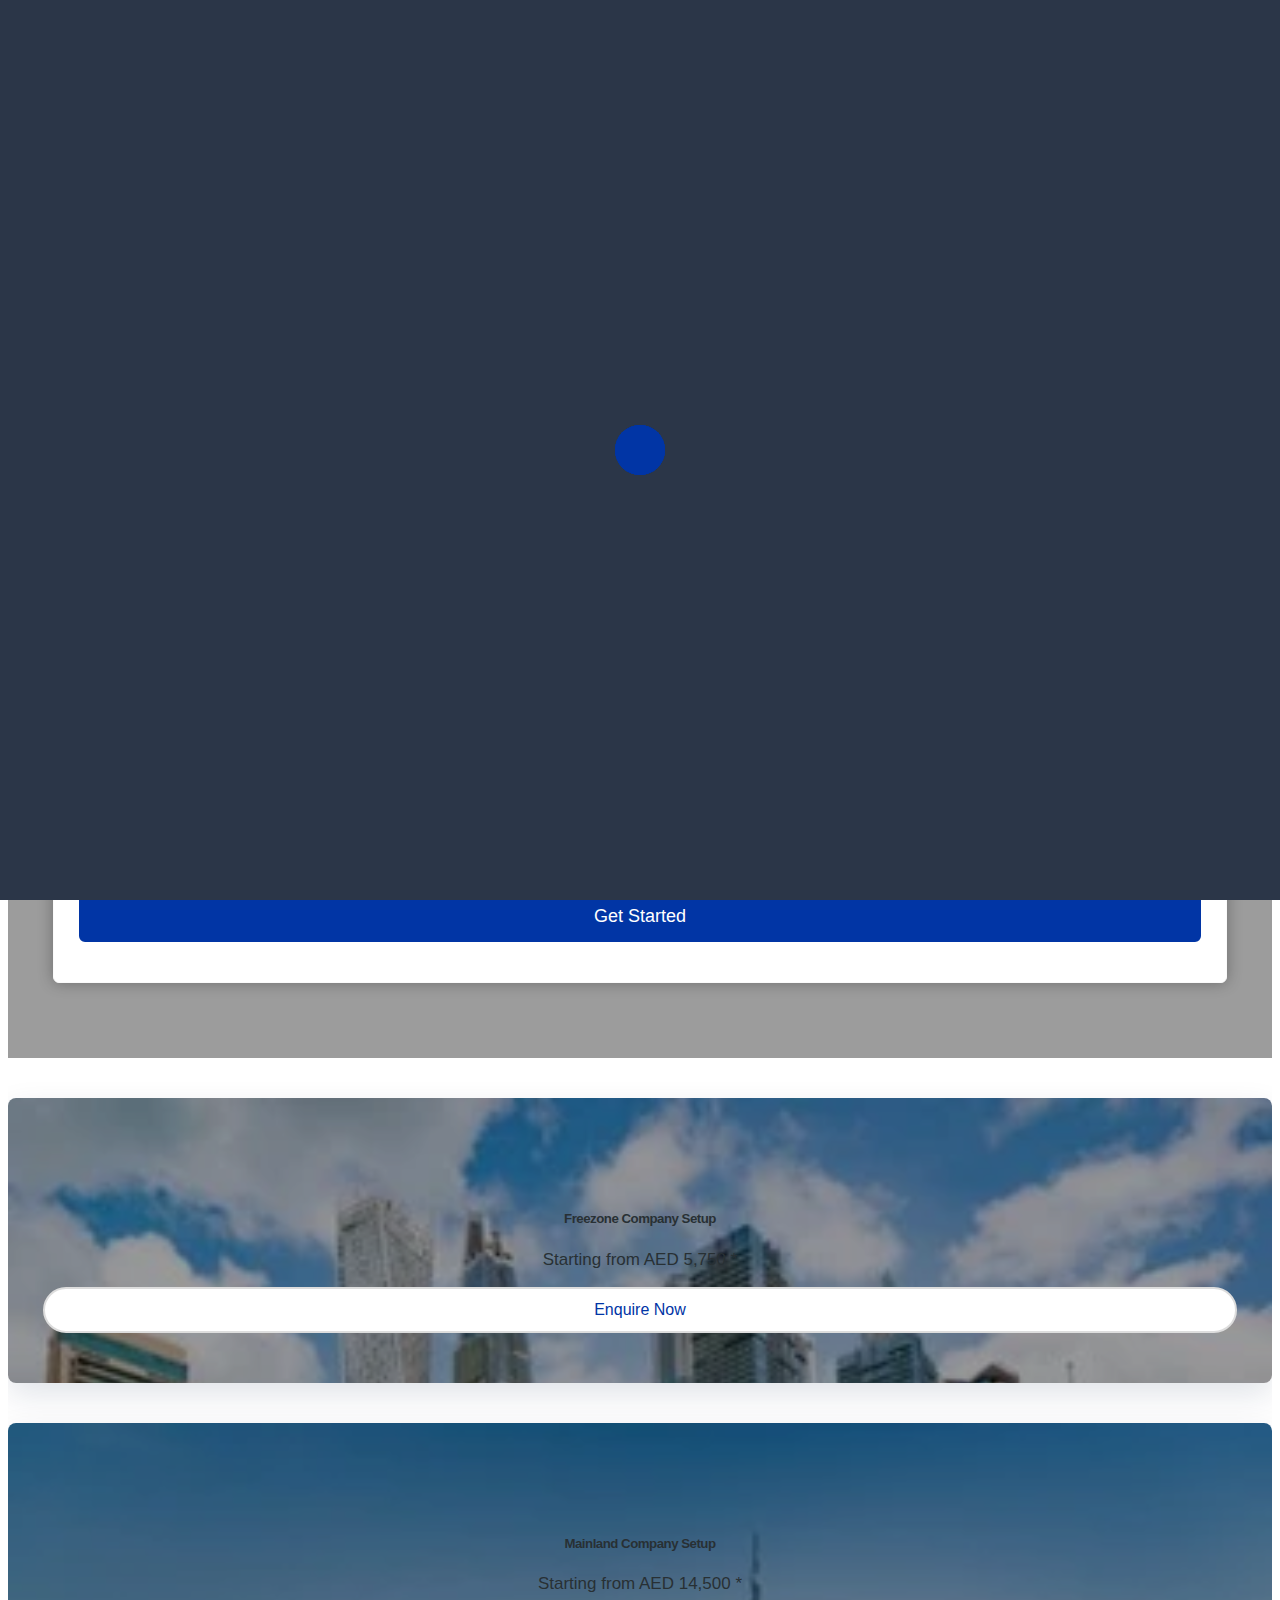
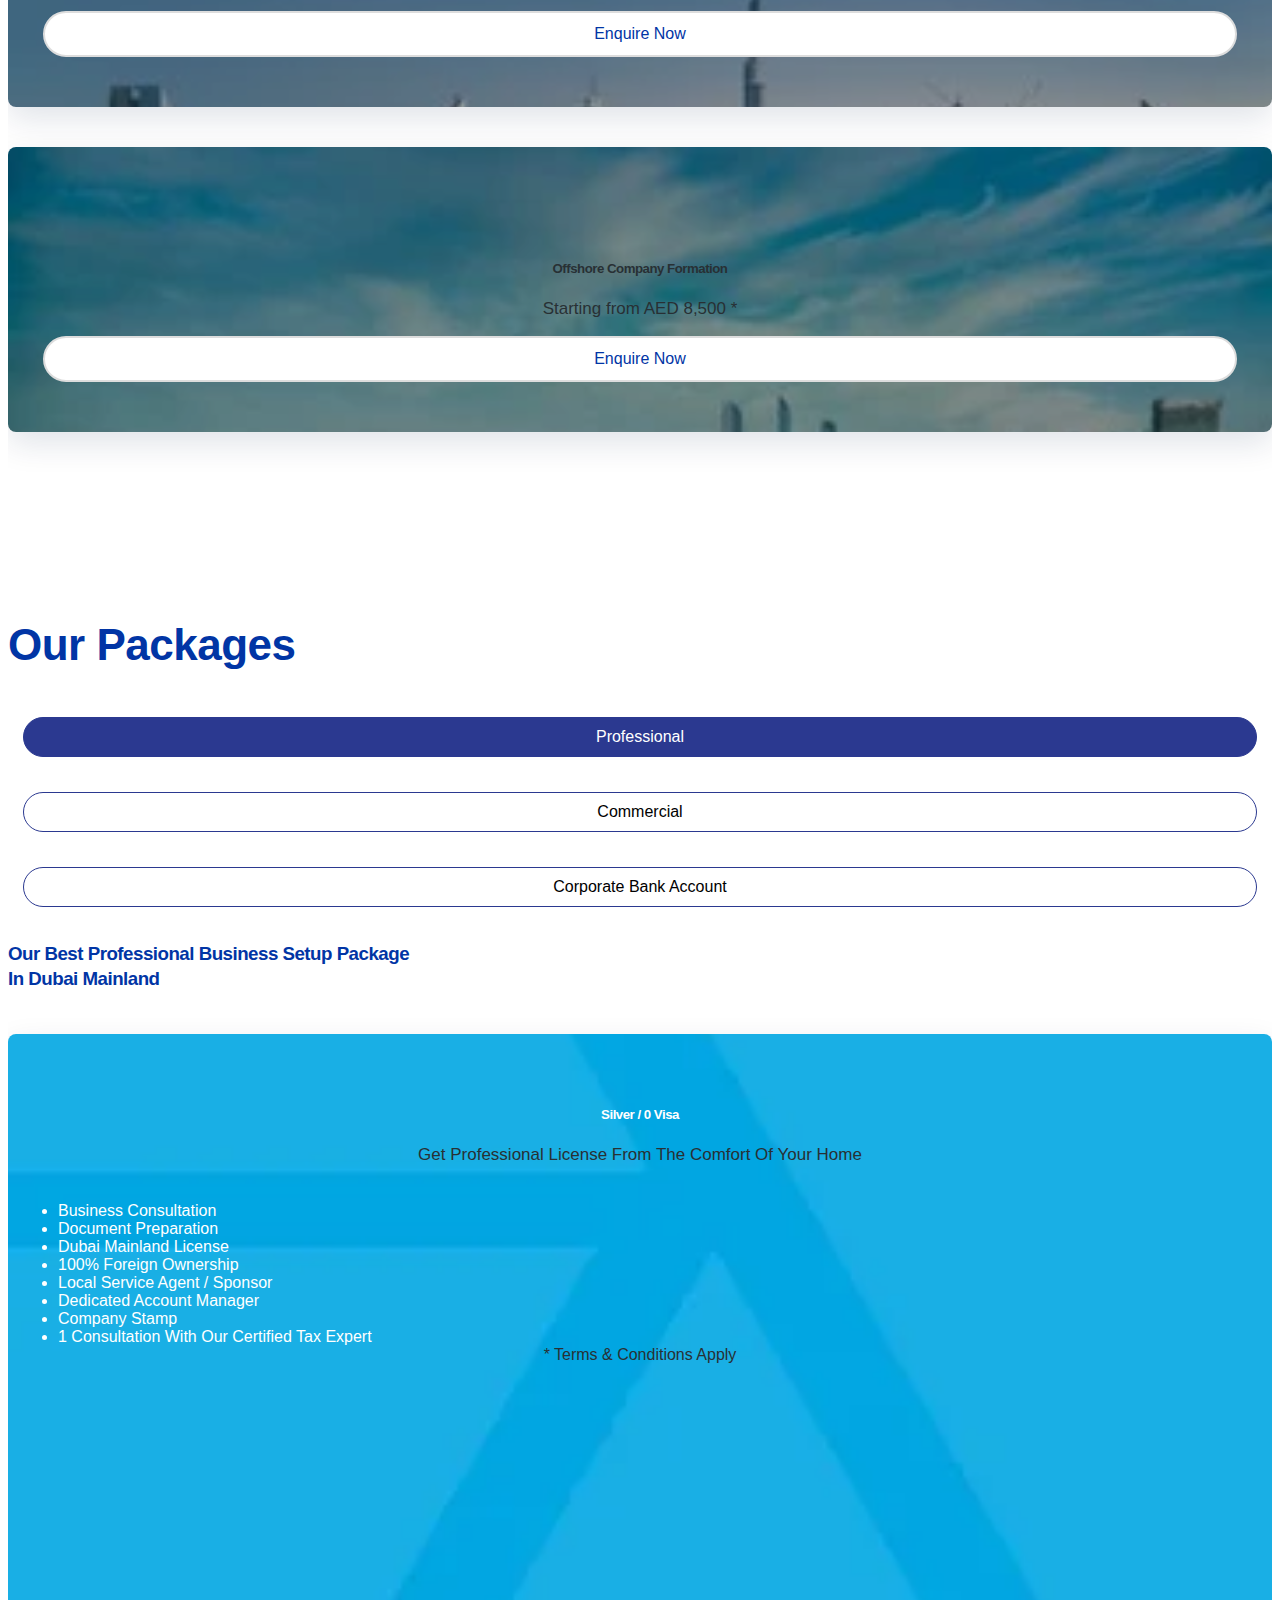
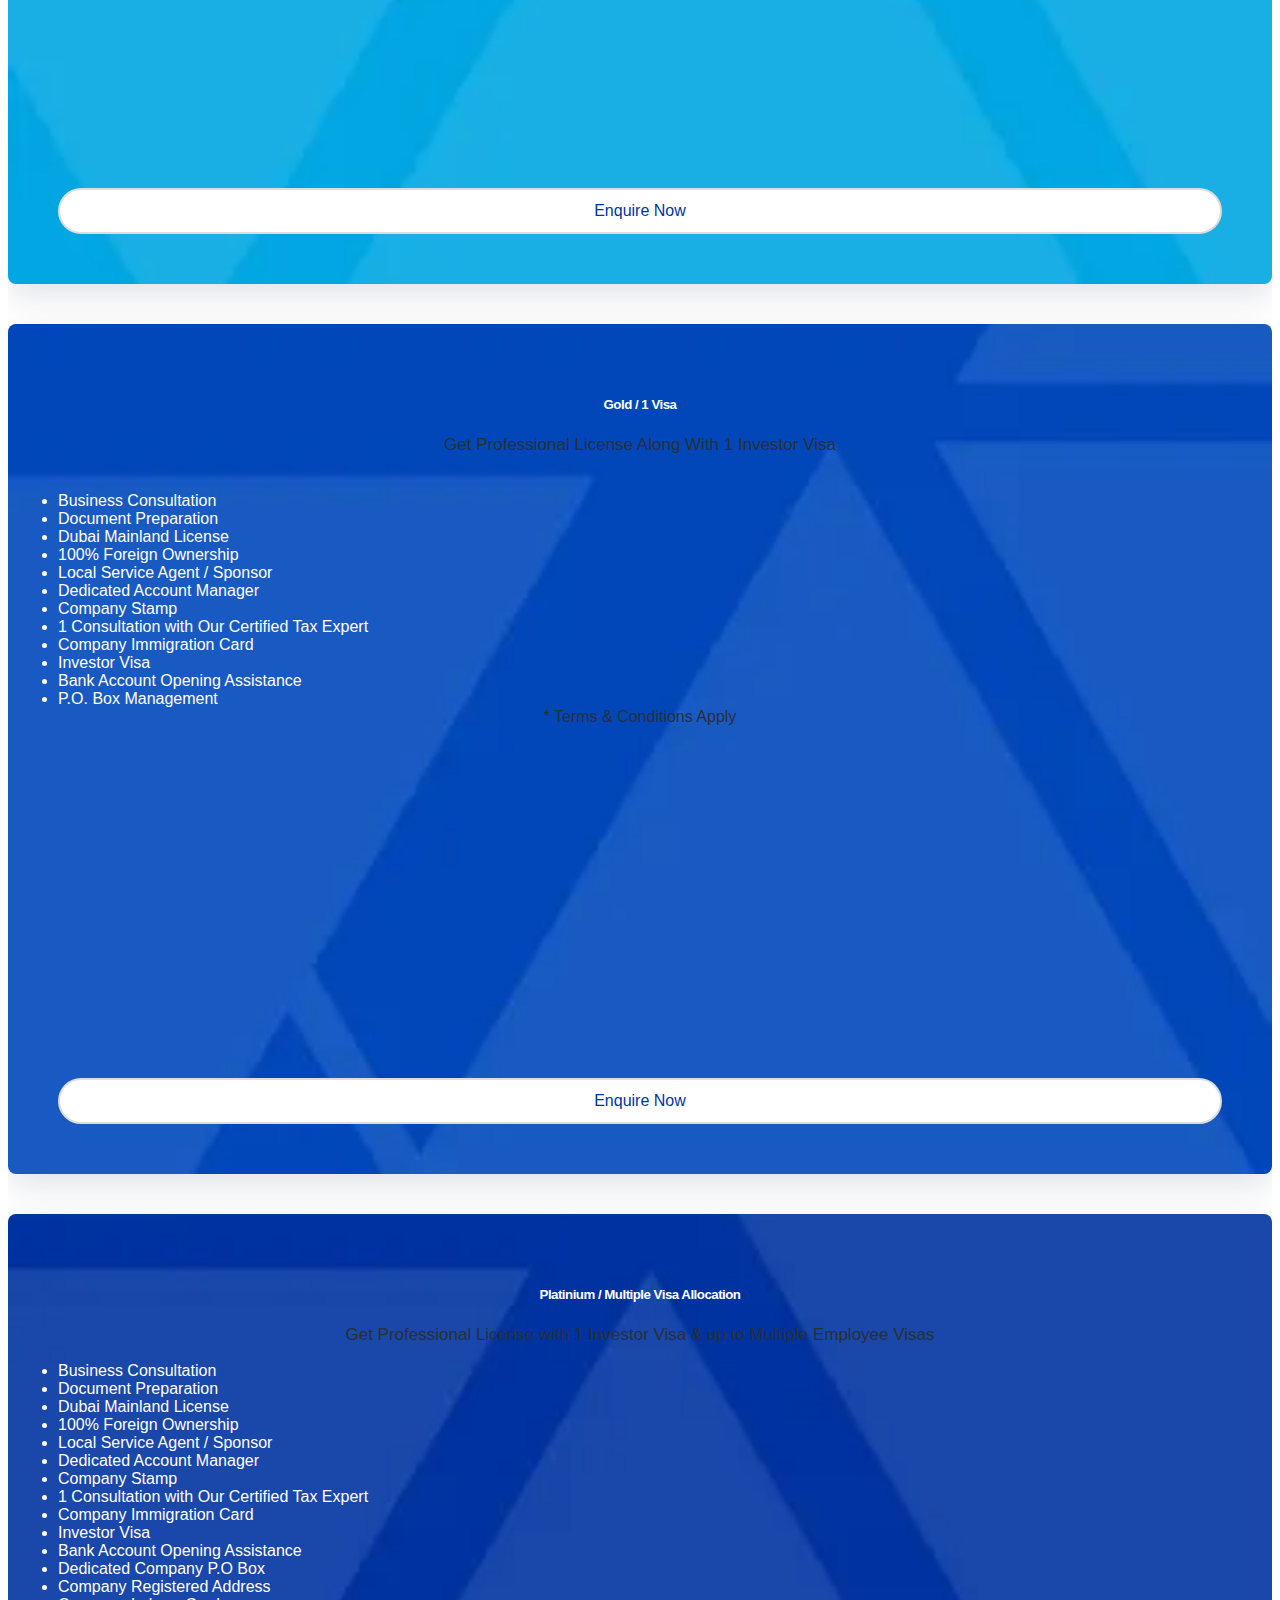
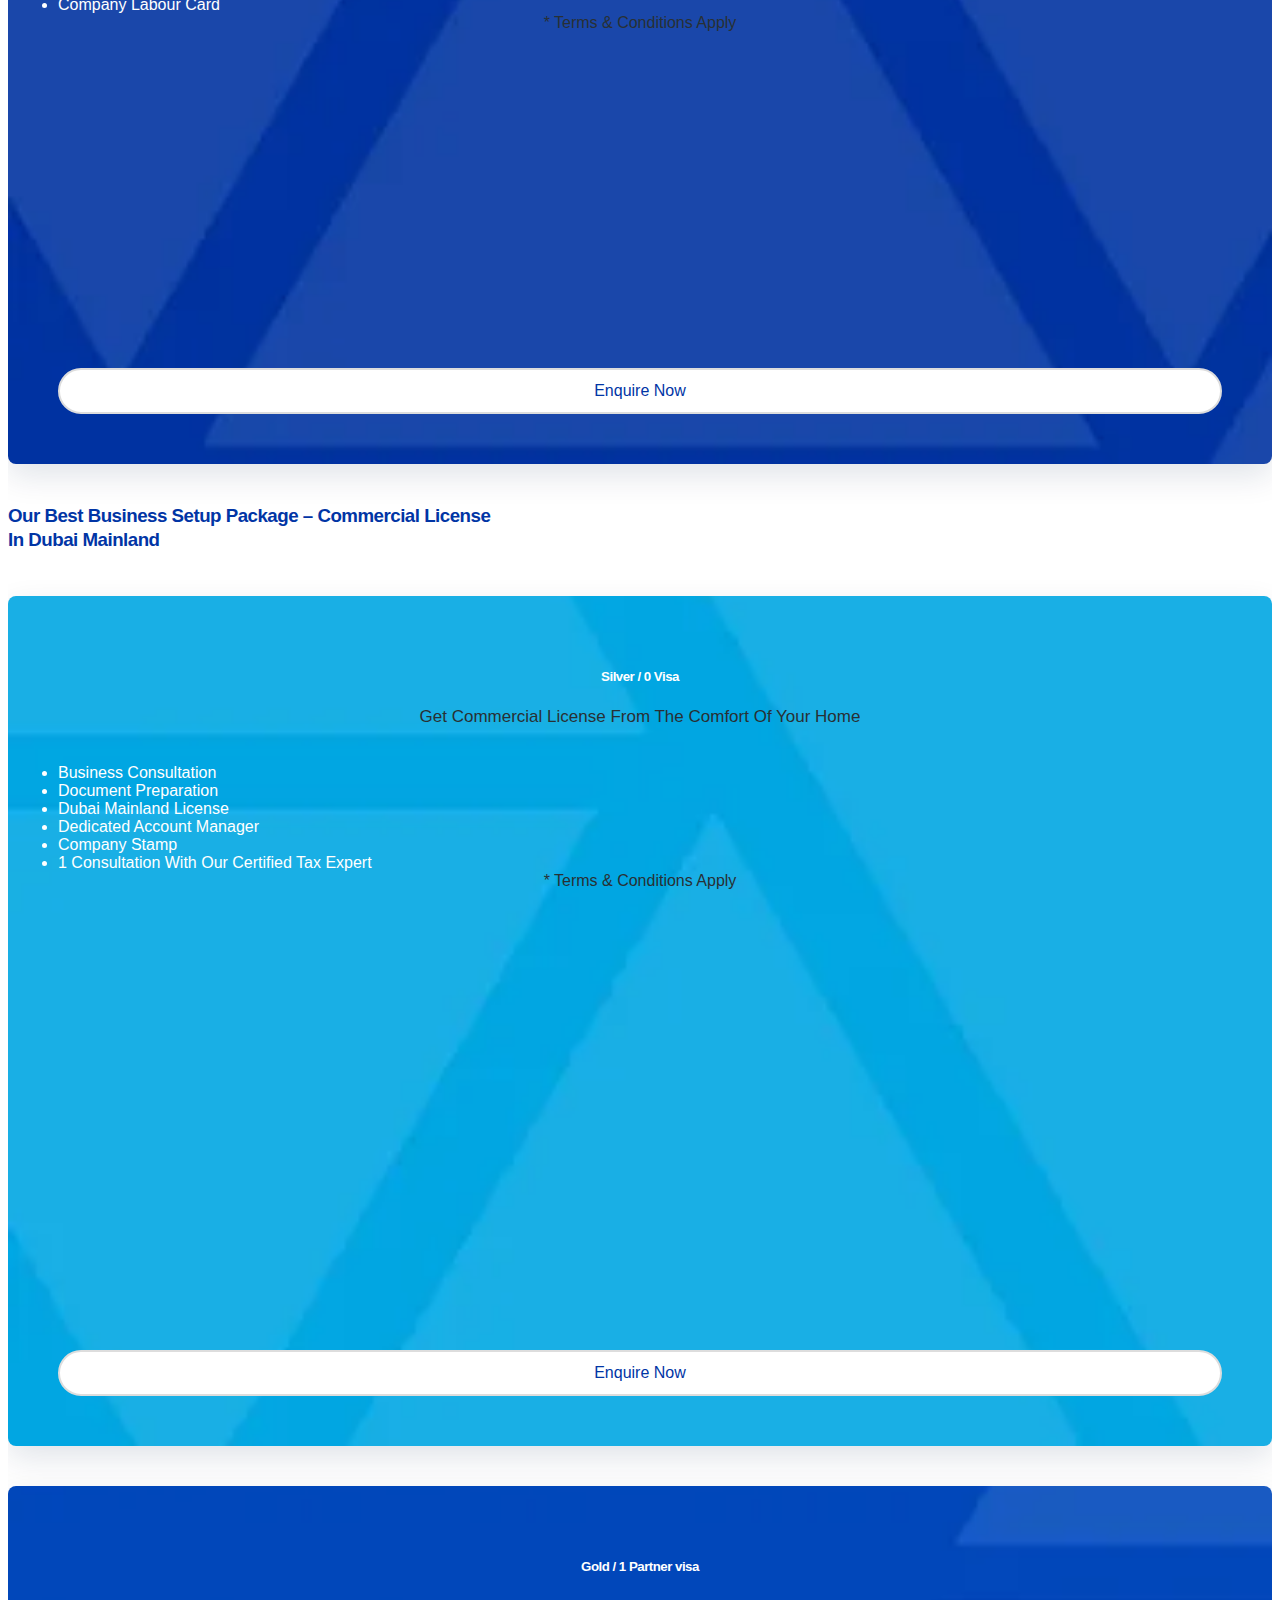
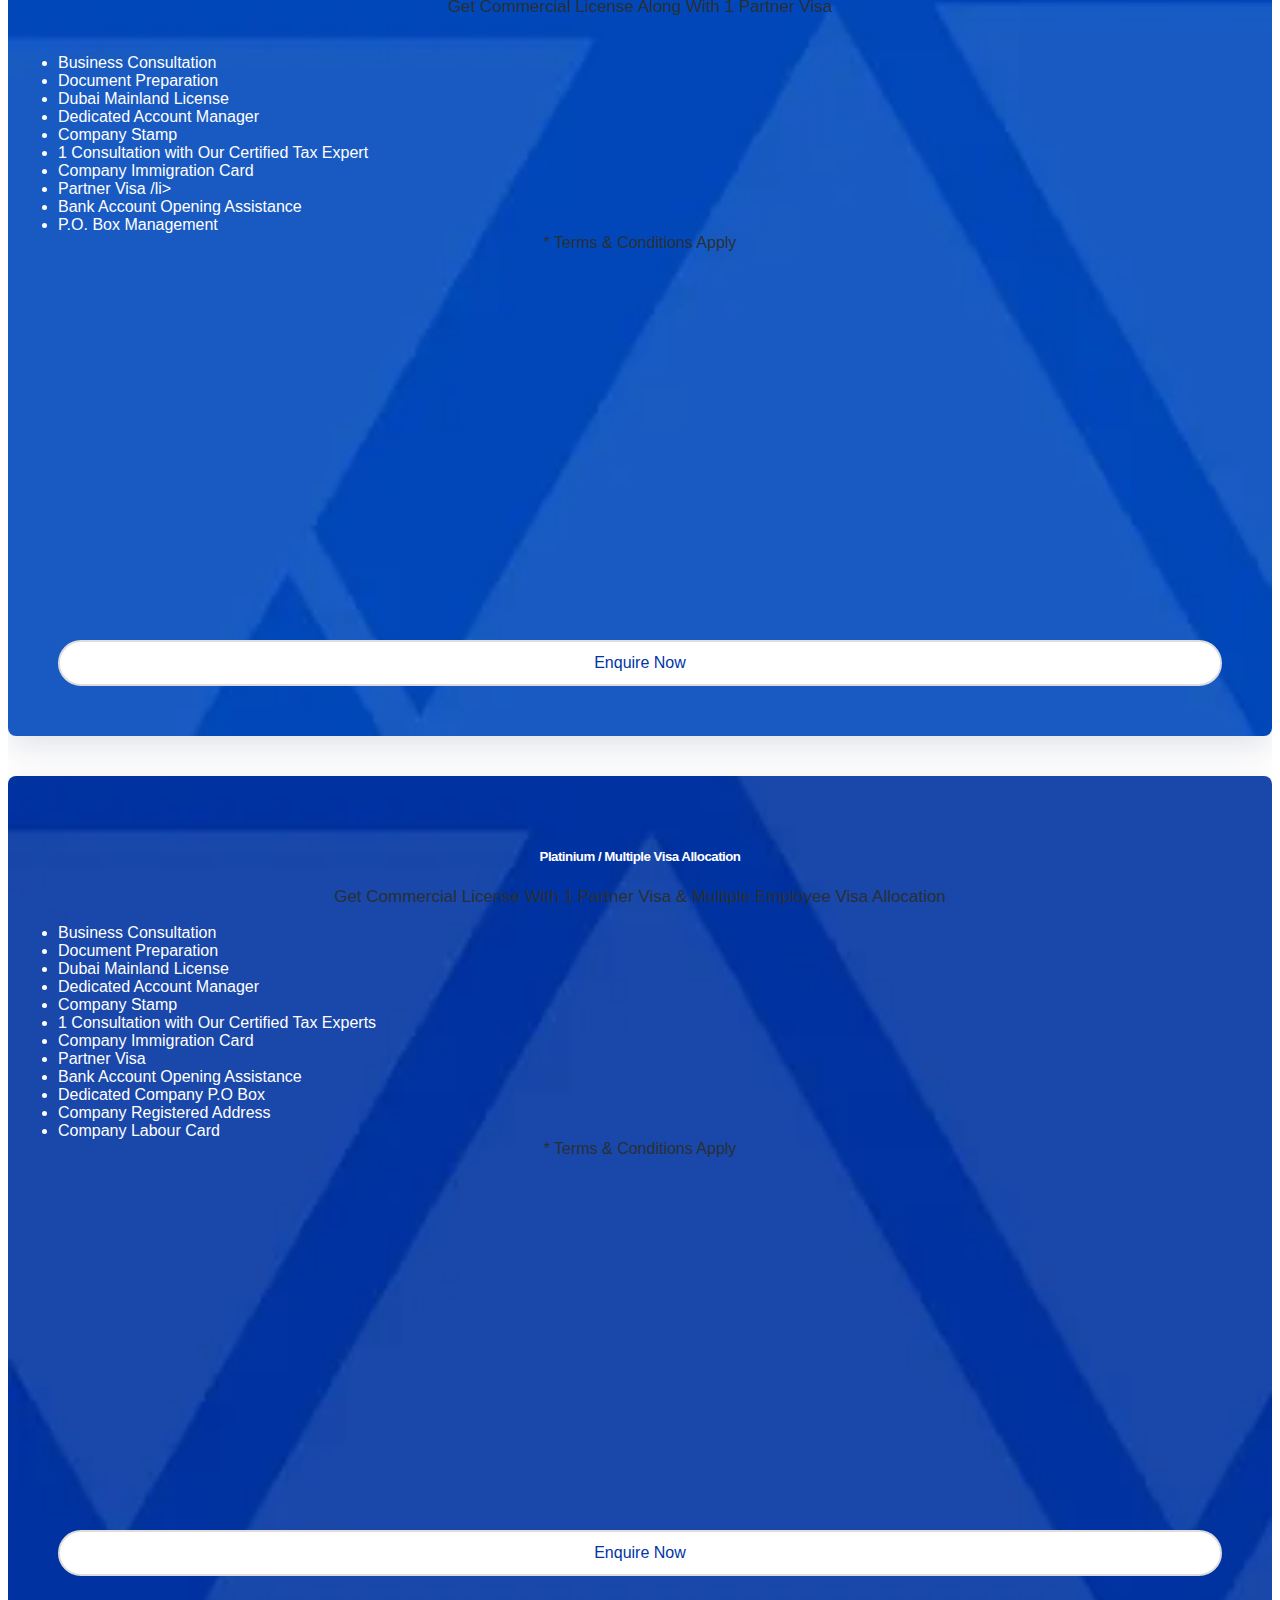
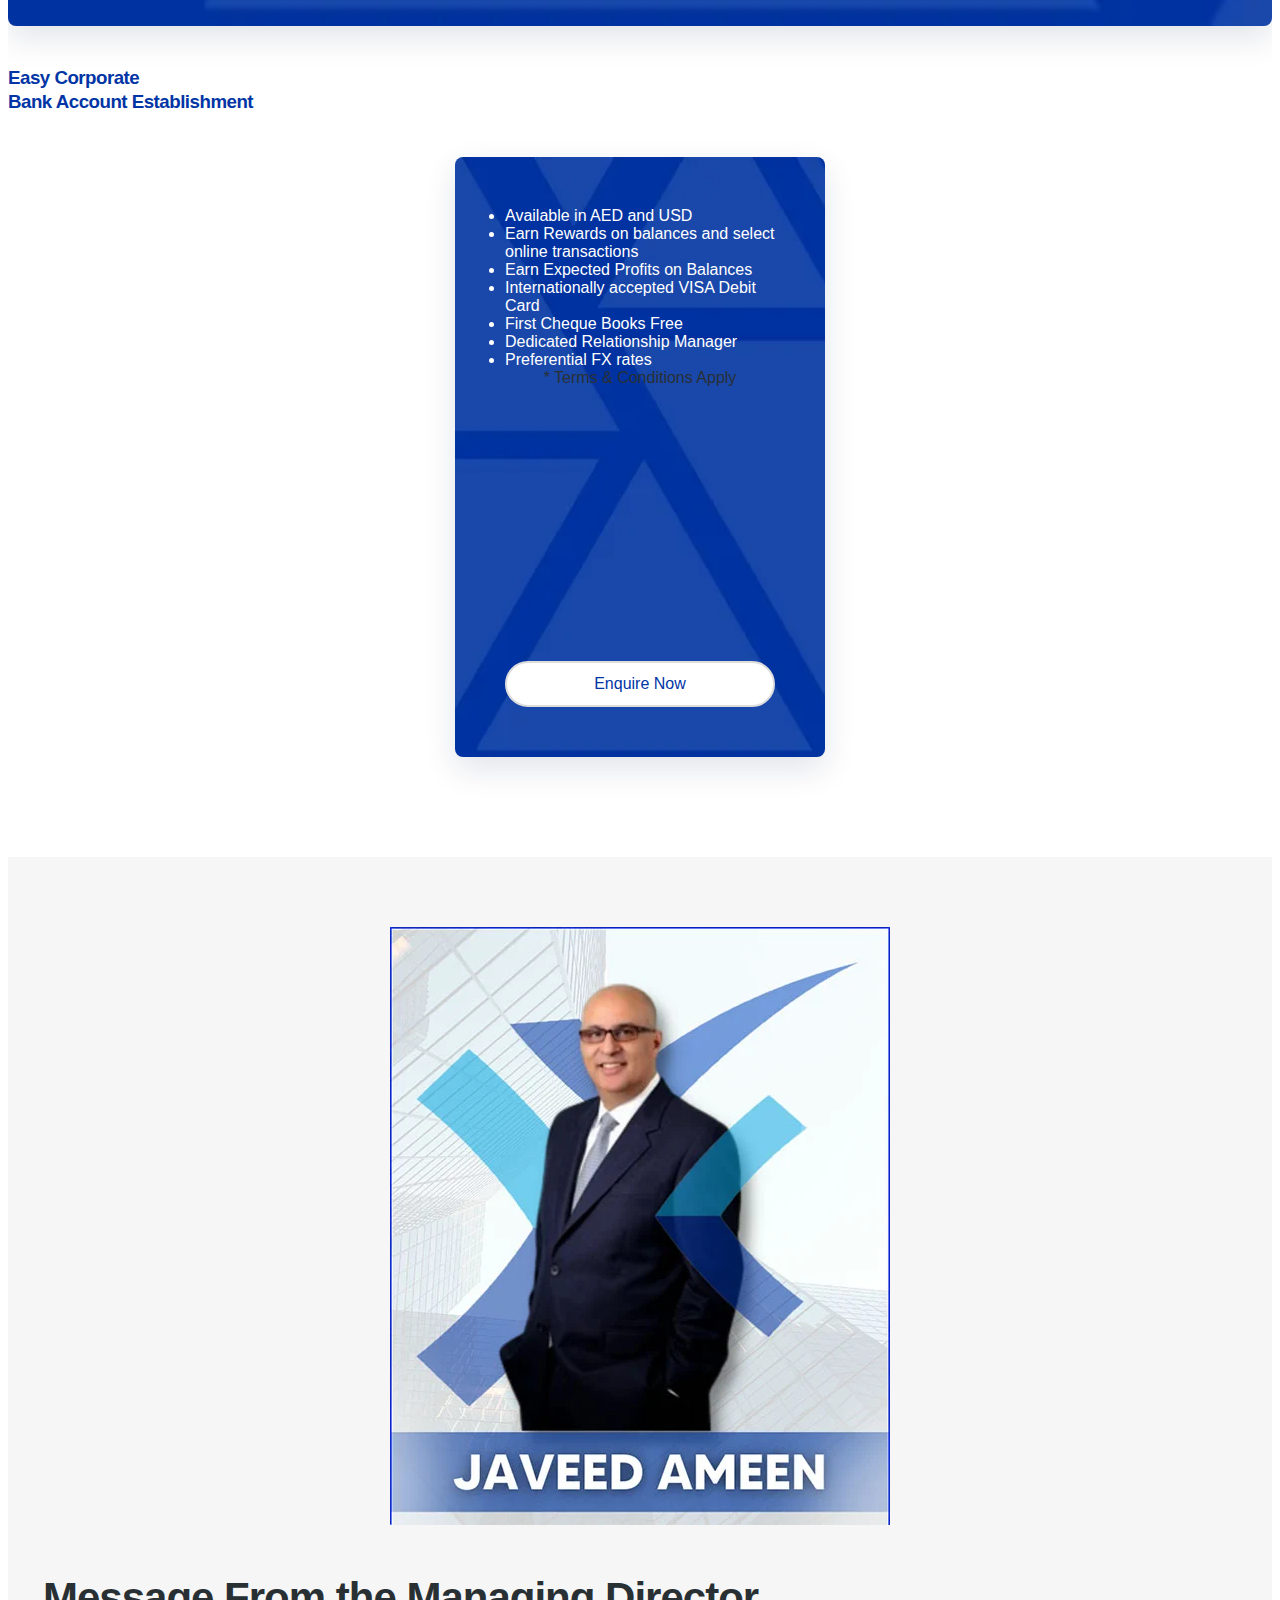
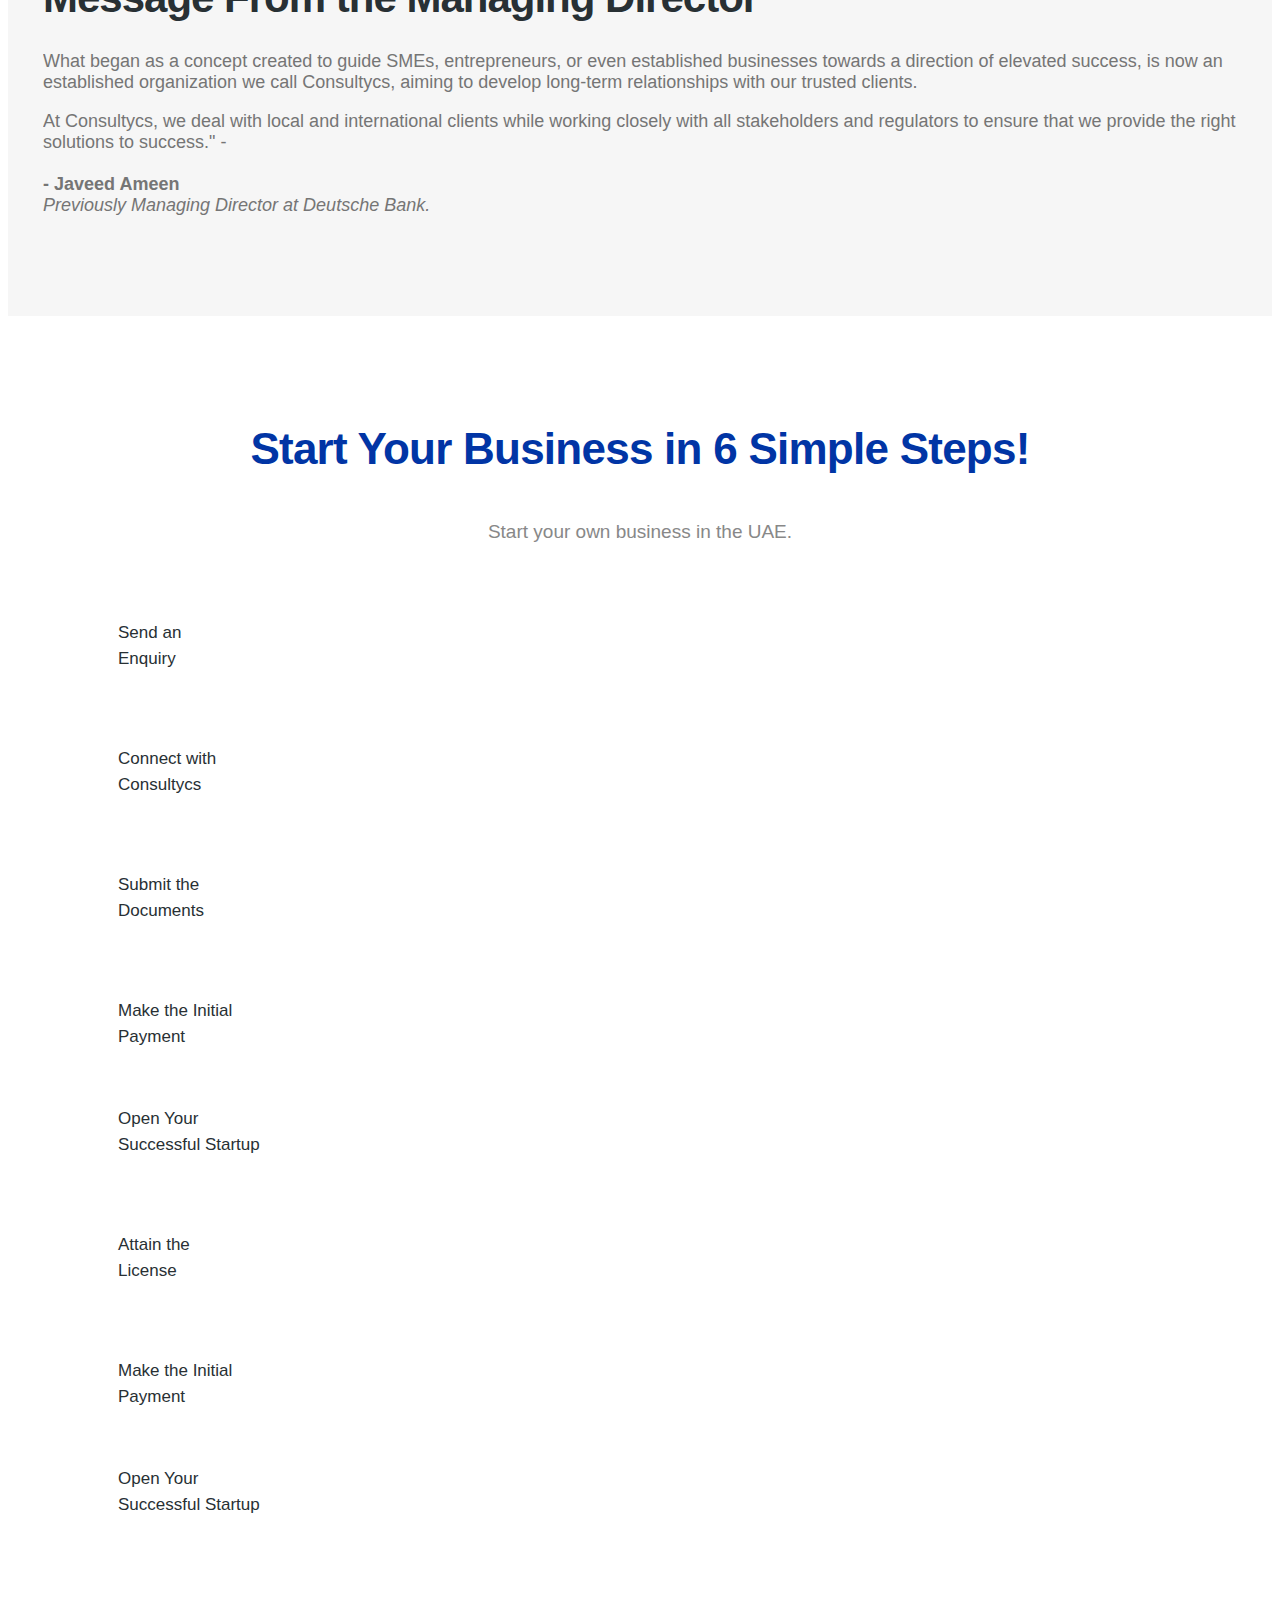
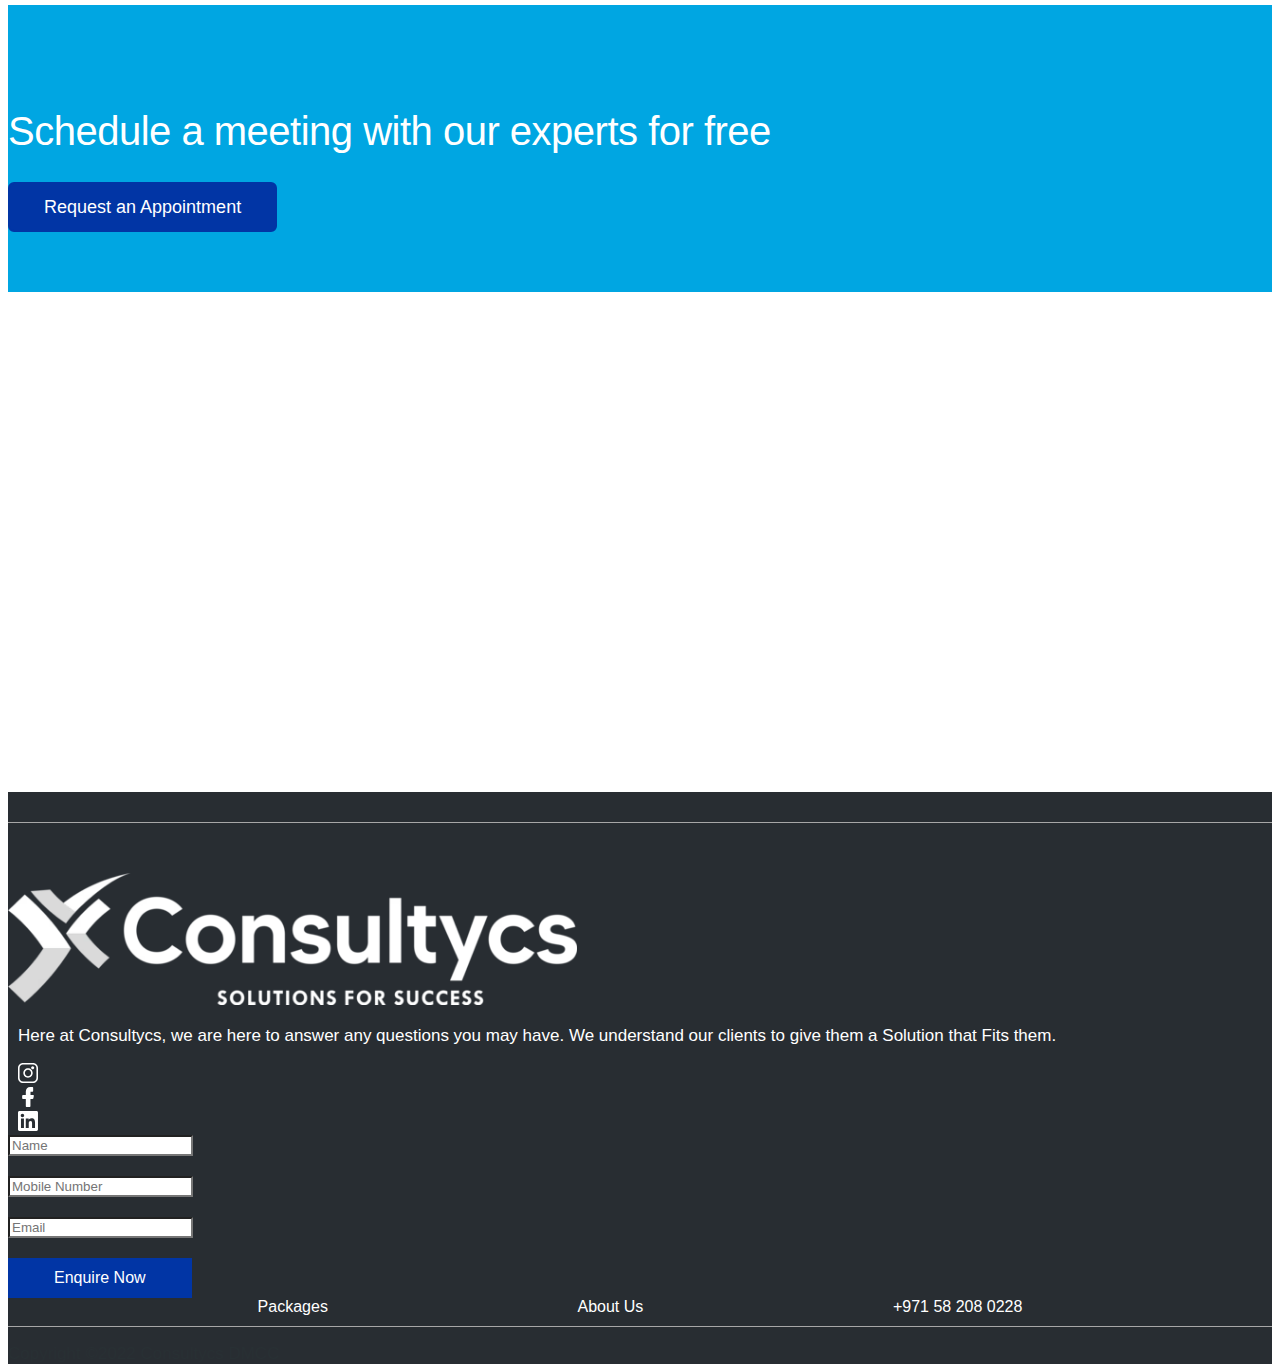
==== commit bd4dd242: "CTA text" ====
--- a/index.html
+++ b/index.html
@@ -1094,7 +1094,6 @@
               <div class="cta-2-txt text-center">
                 <!-- Title -->
                 <h3 class="h3-xs">
-                  Get started today! <br />
                   Schedule a meeting with our experts for free
                 </h3>
 
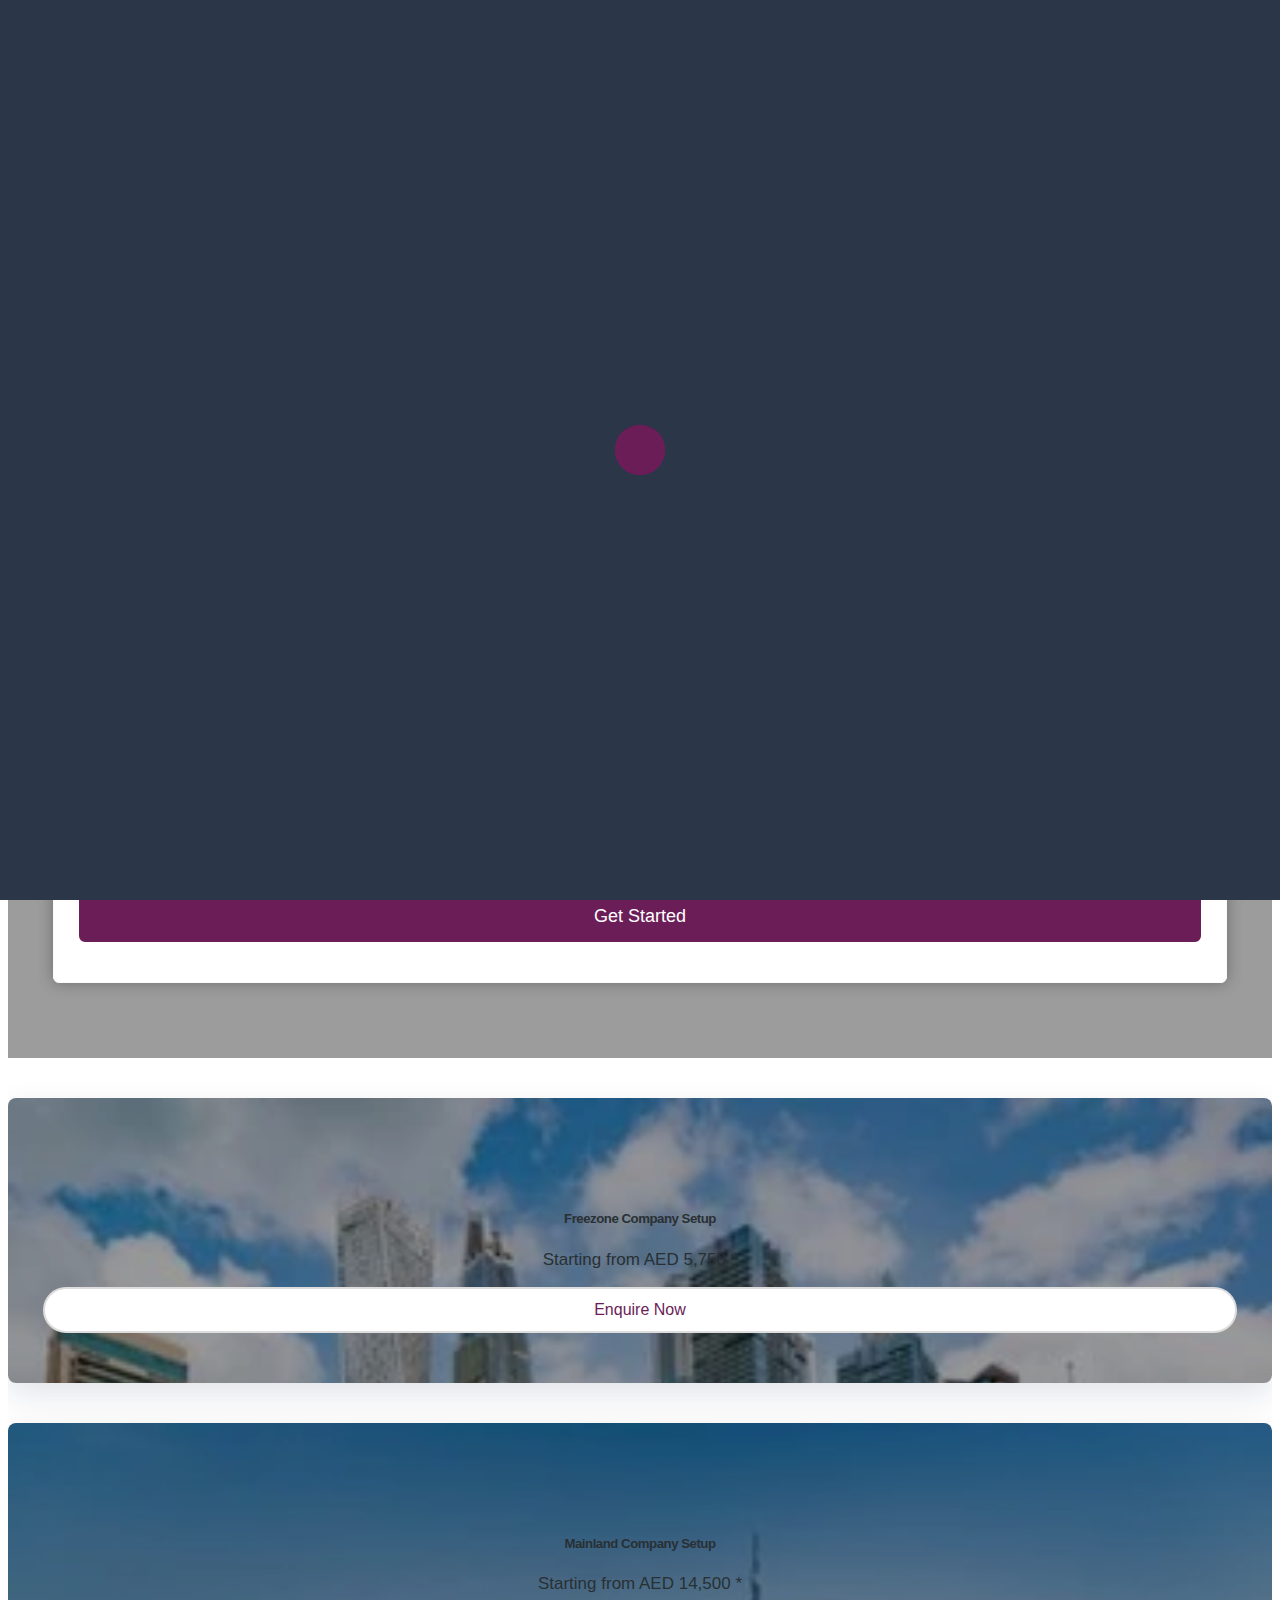
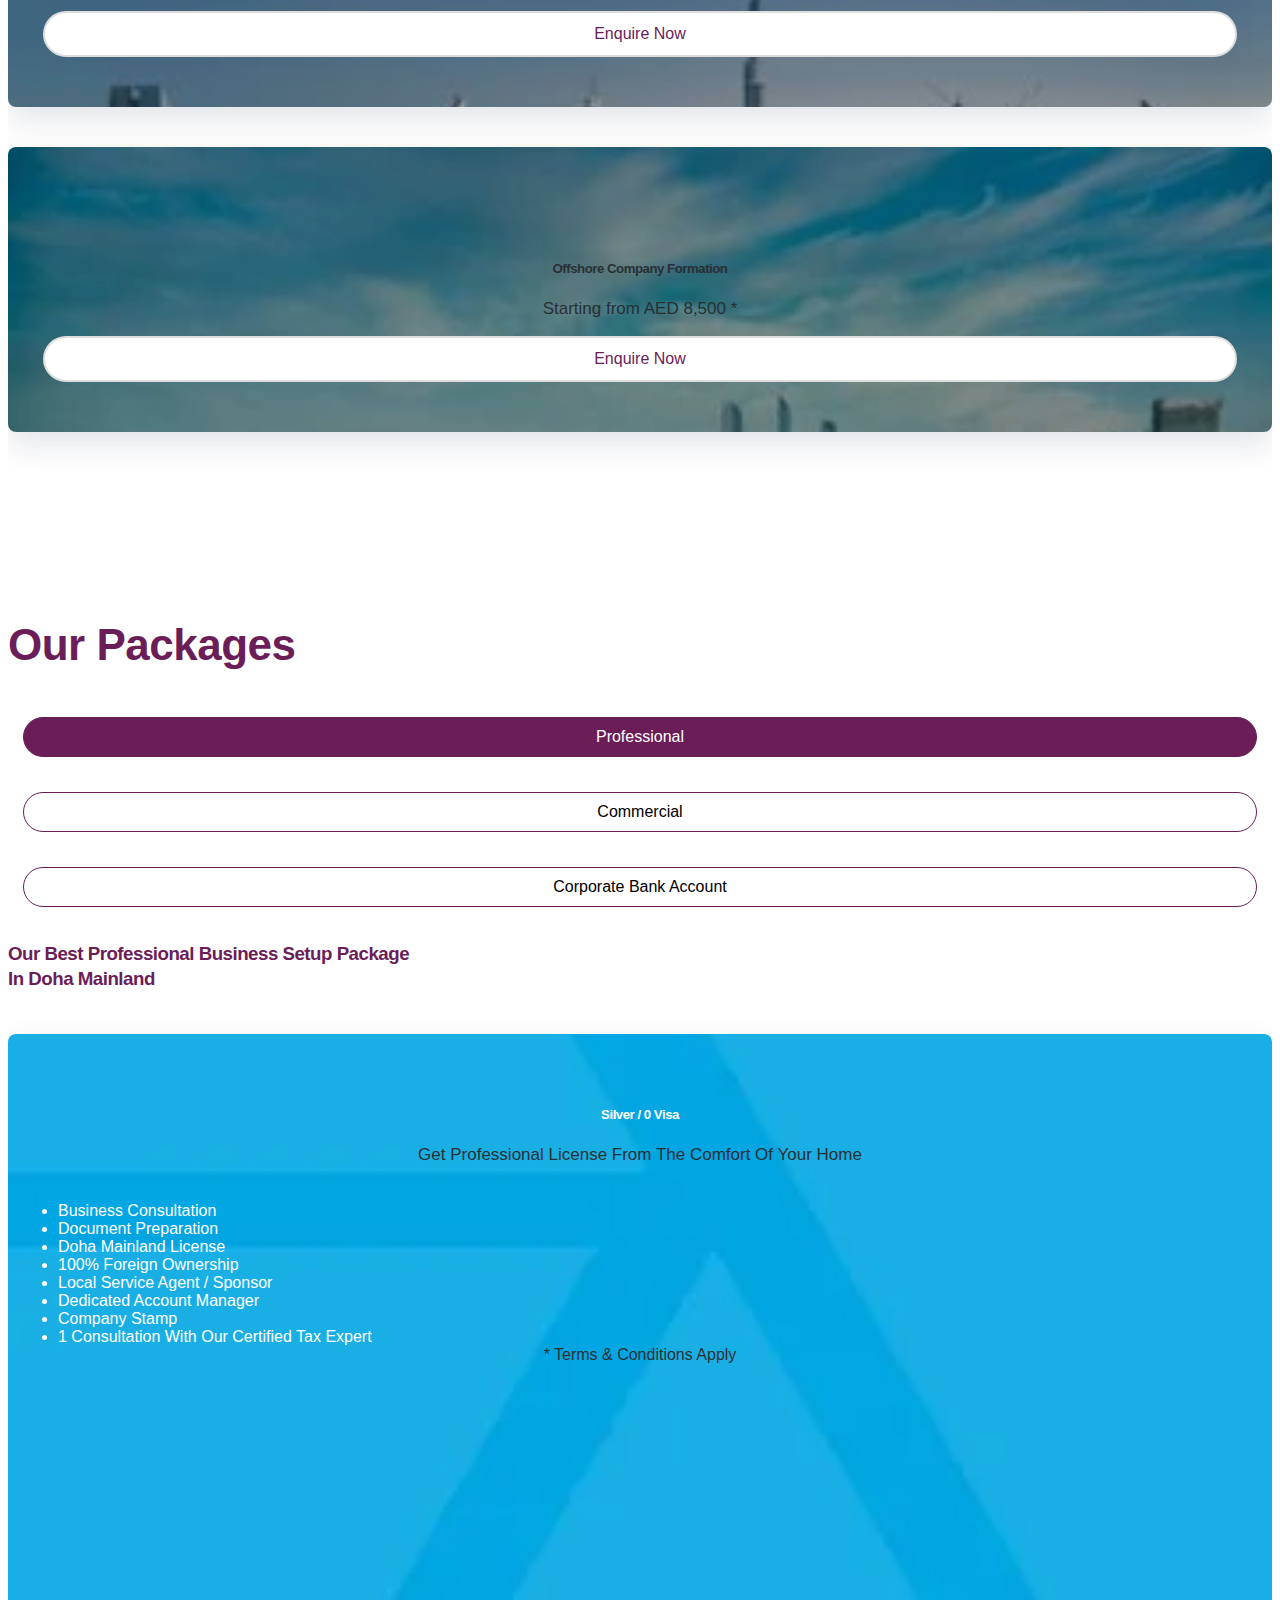
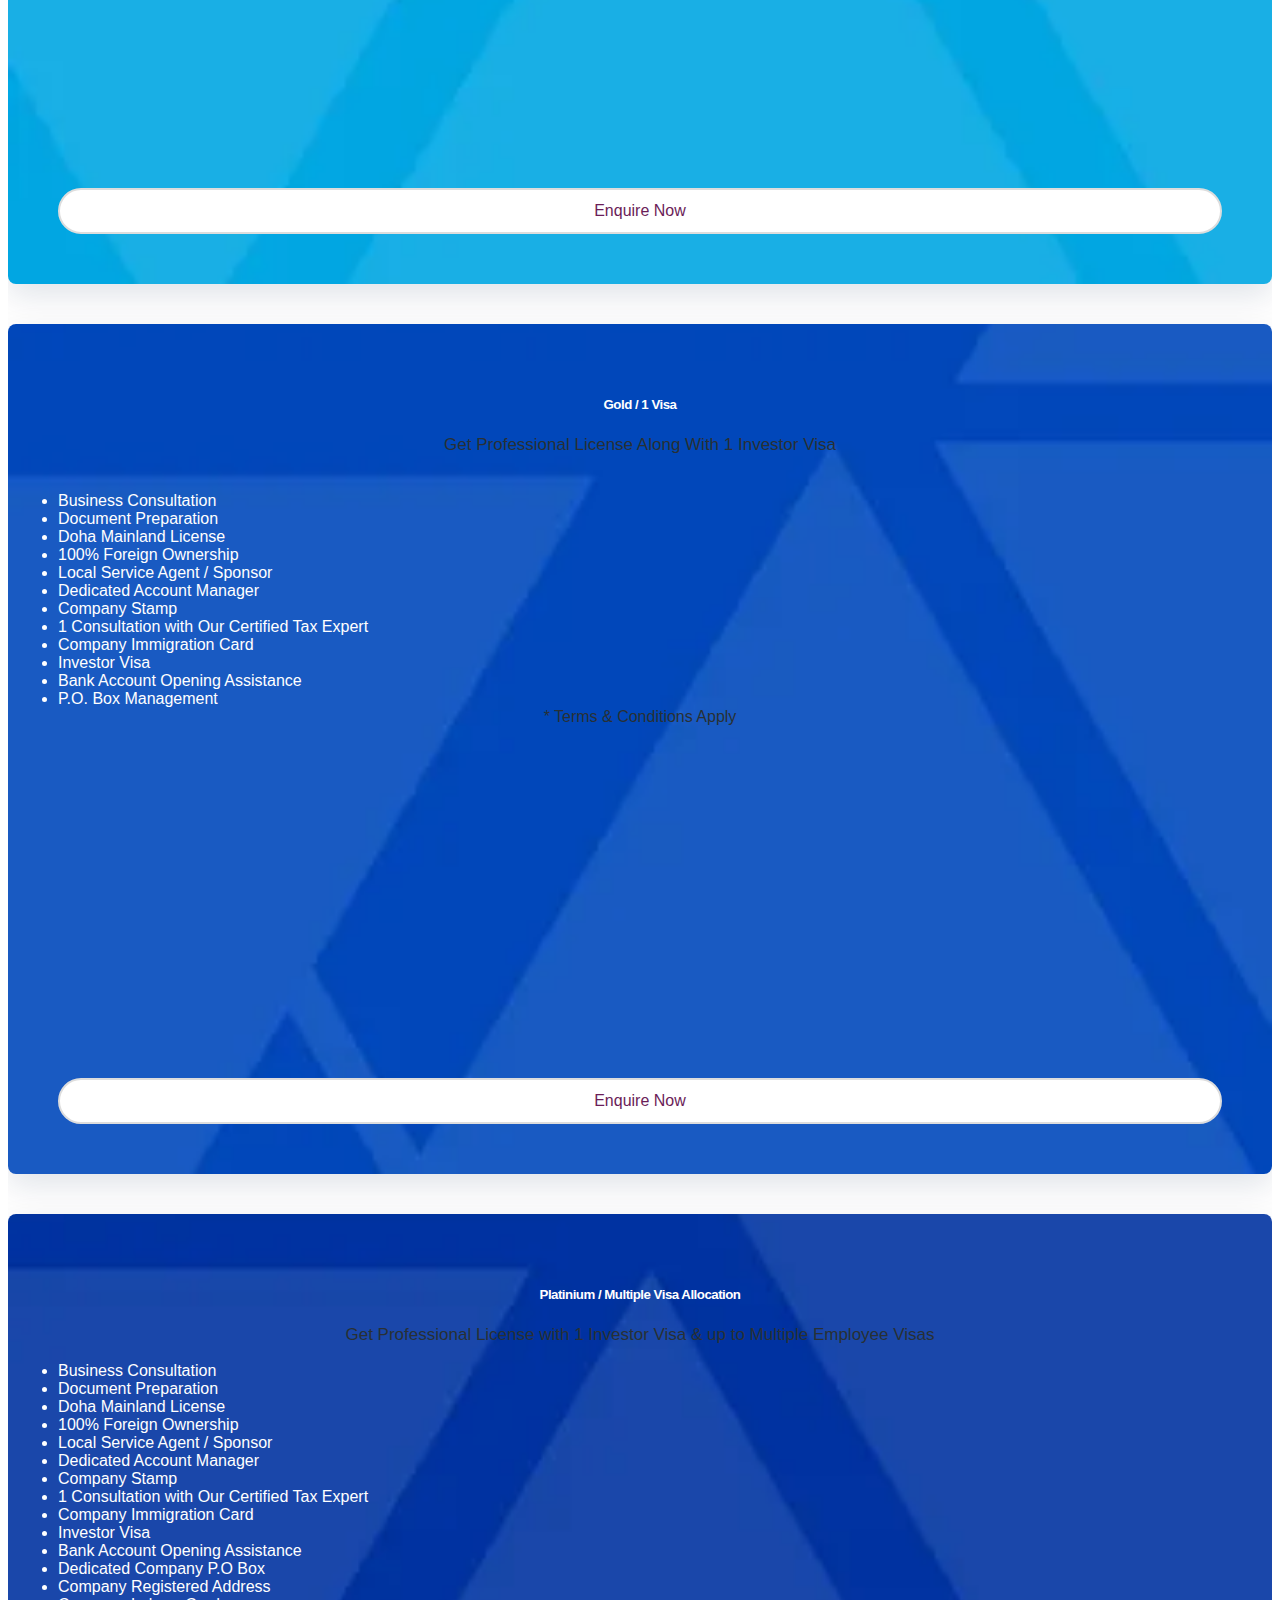
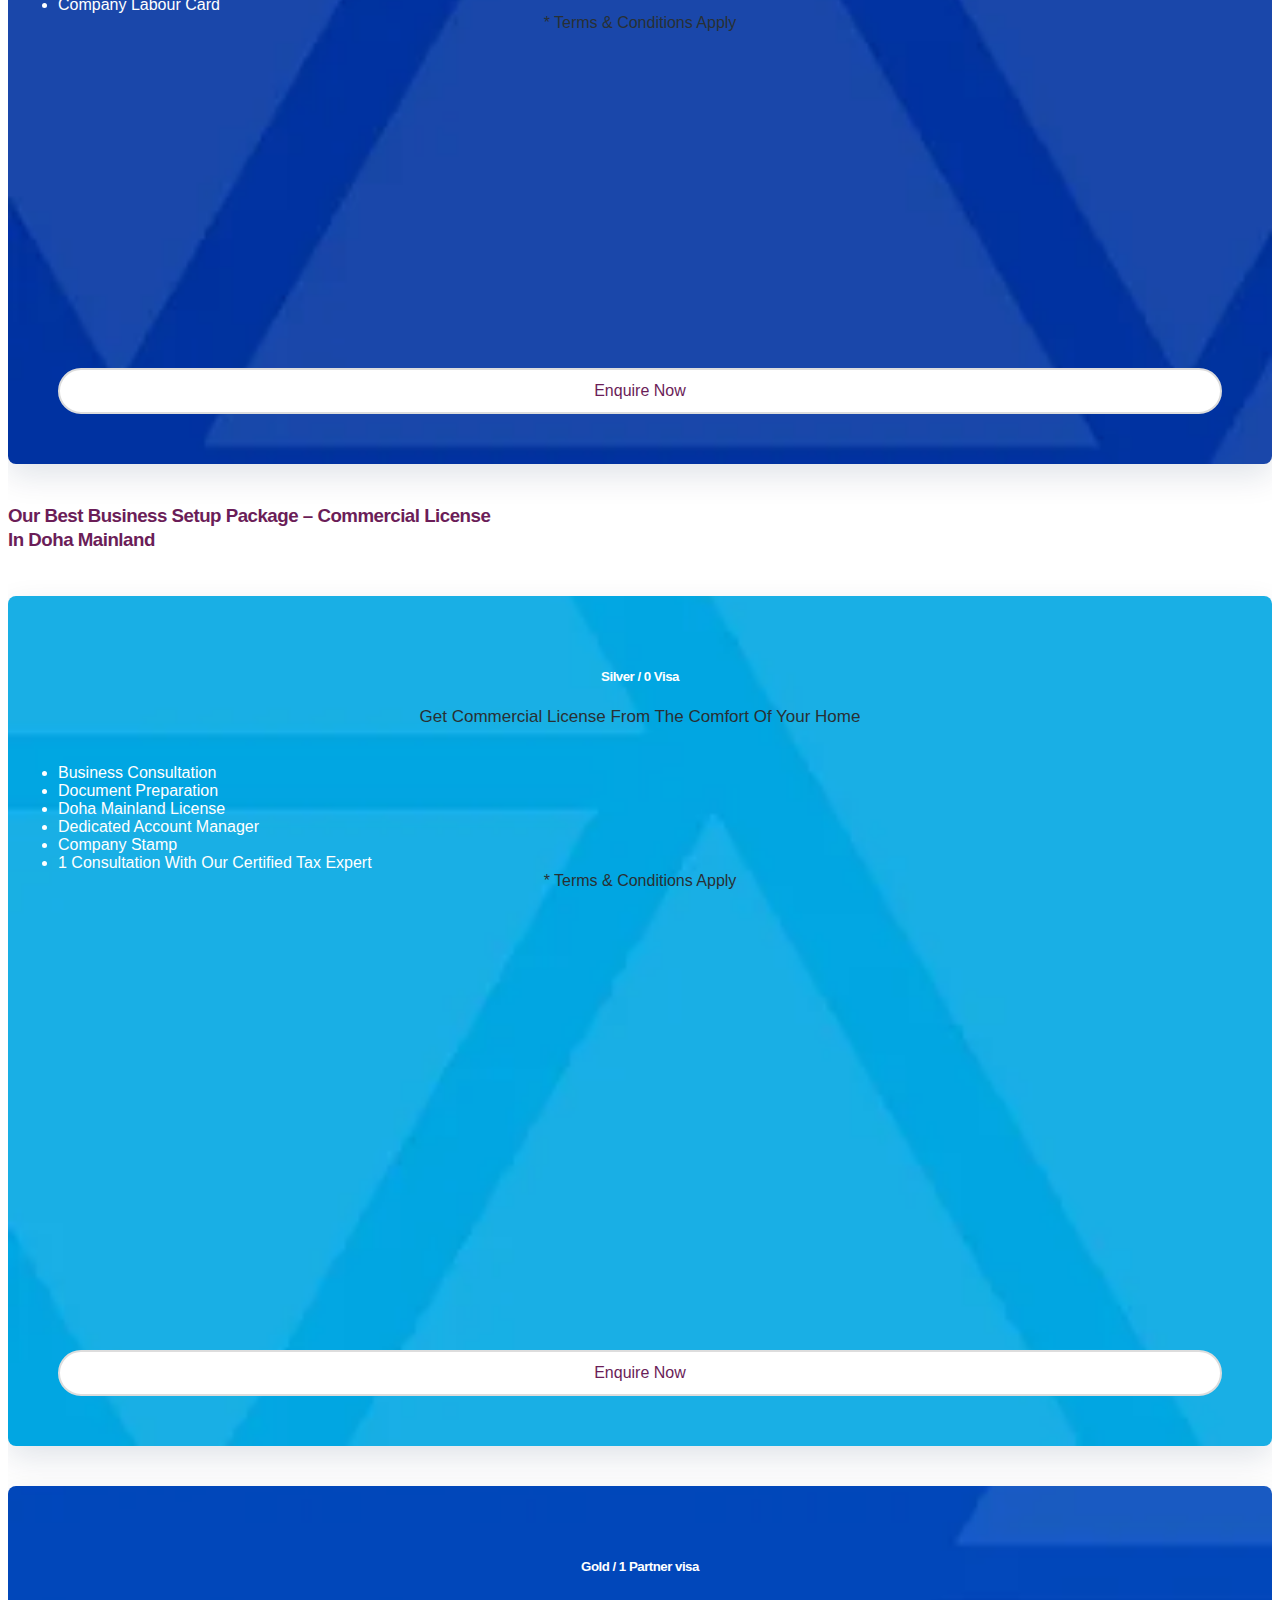
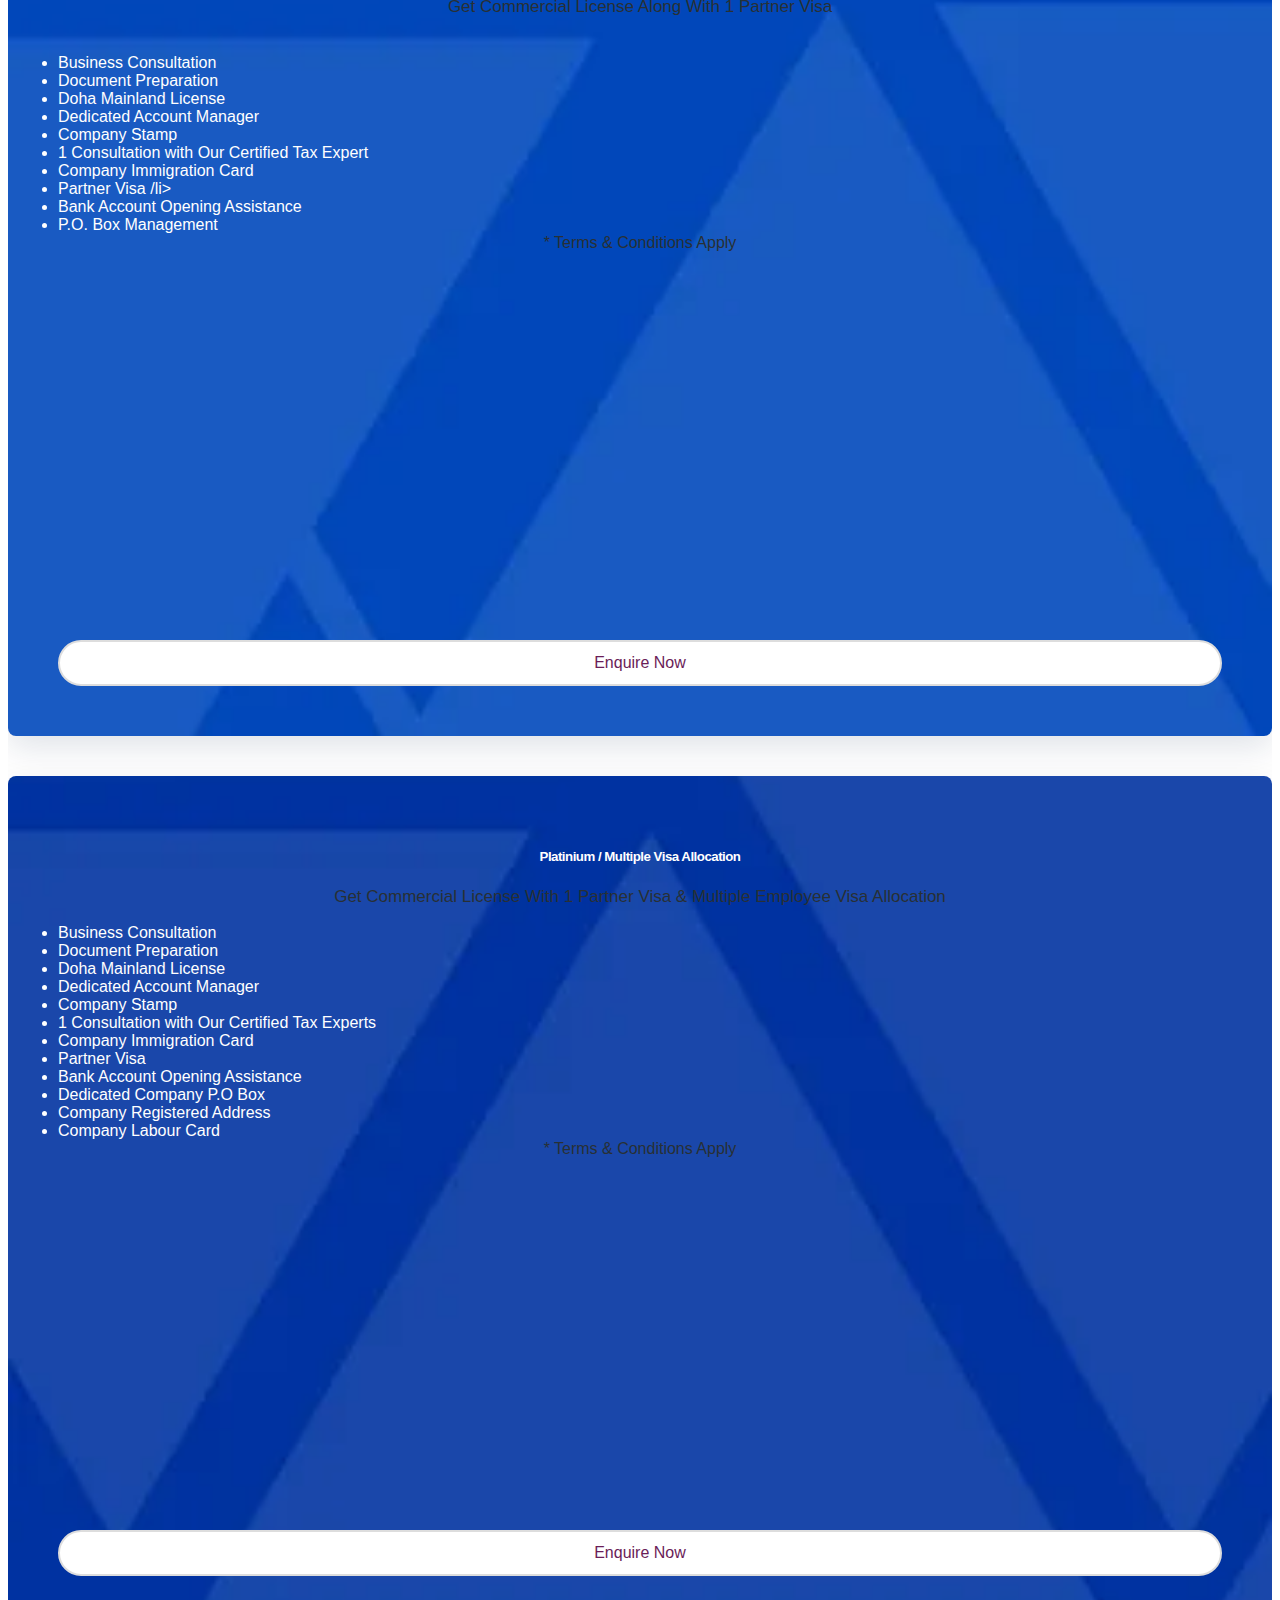
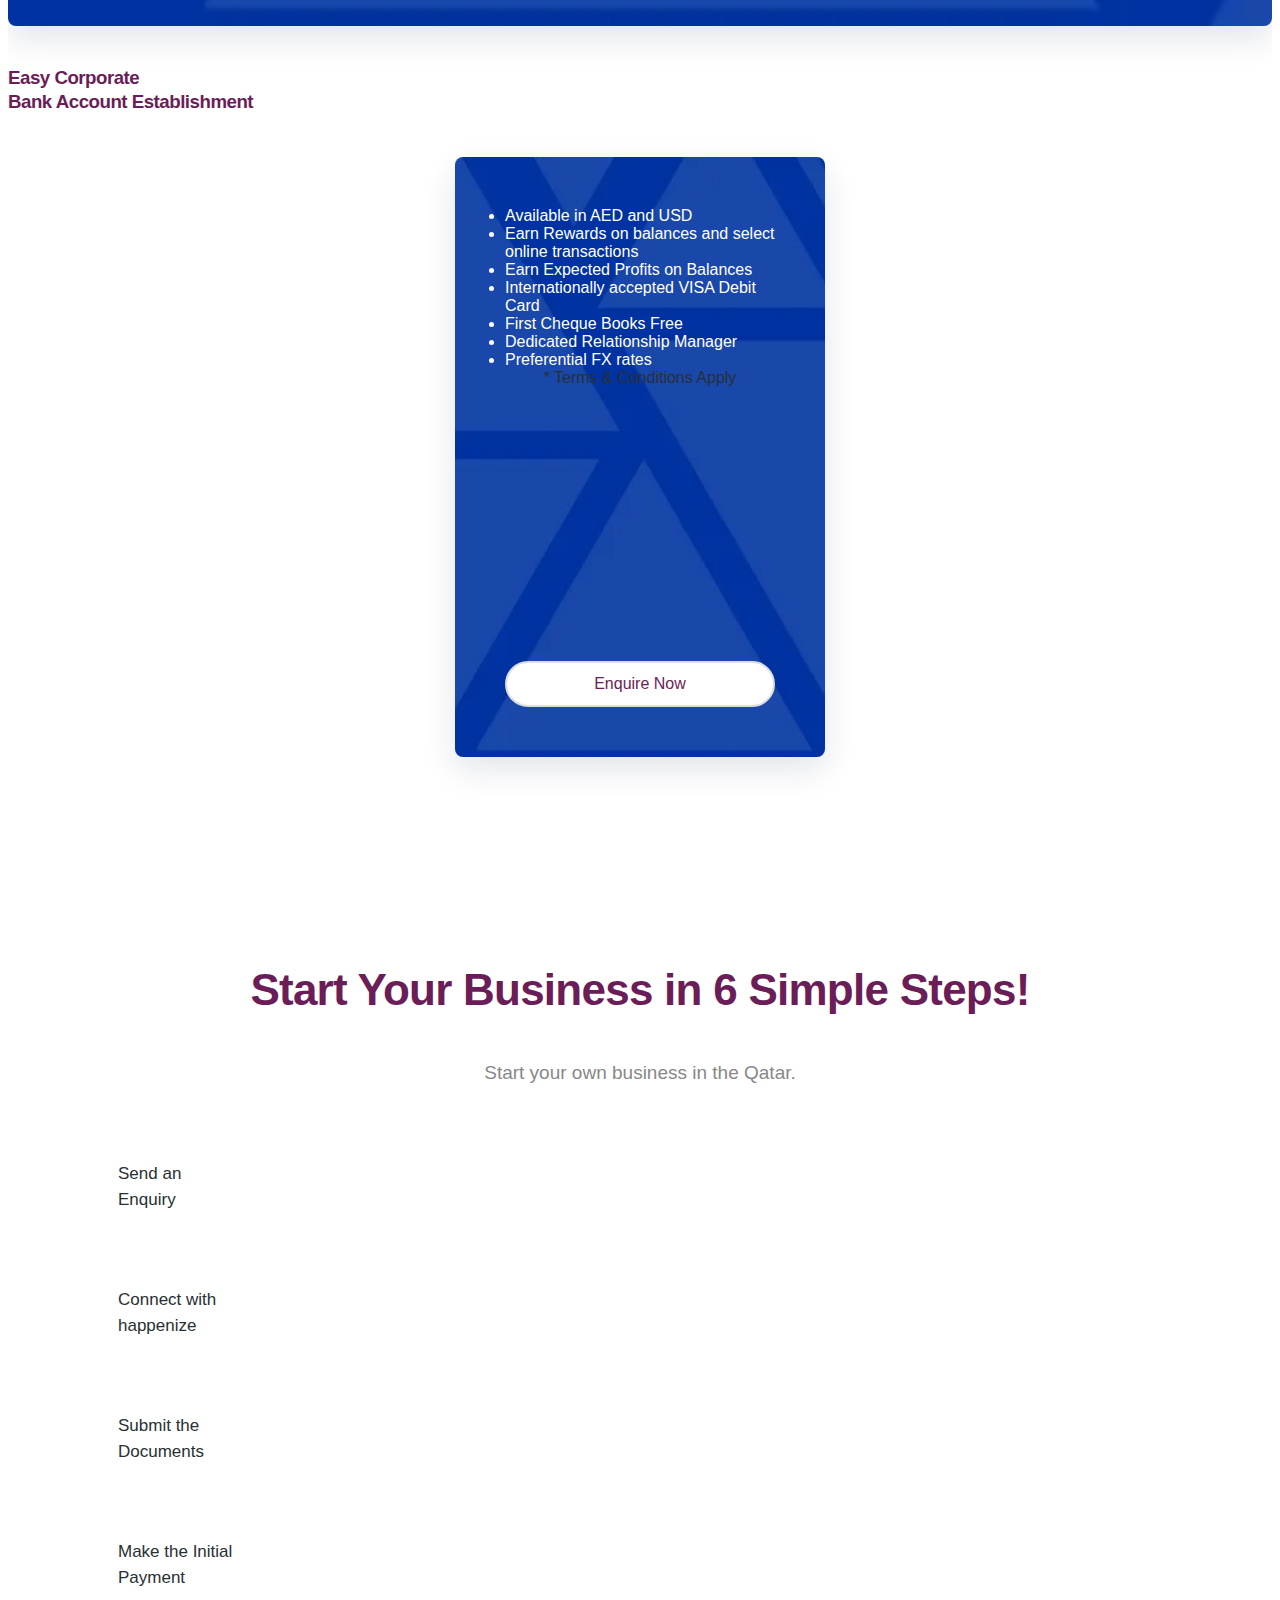
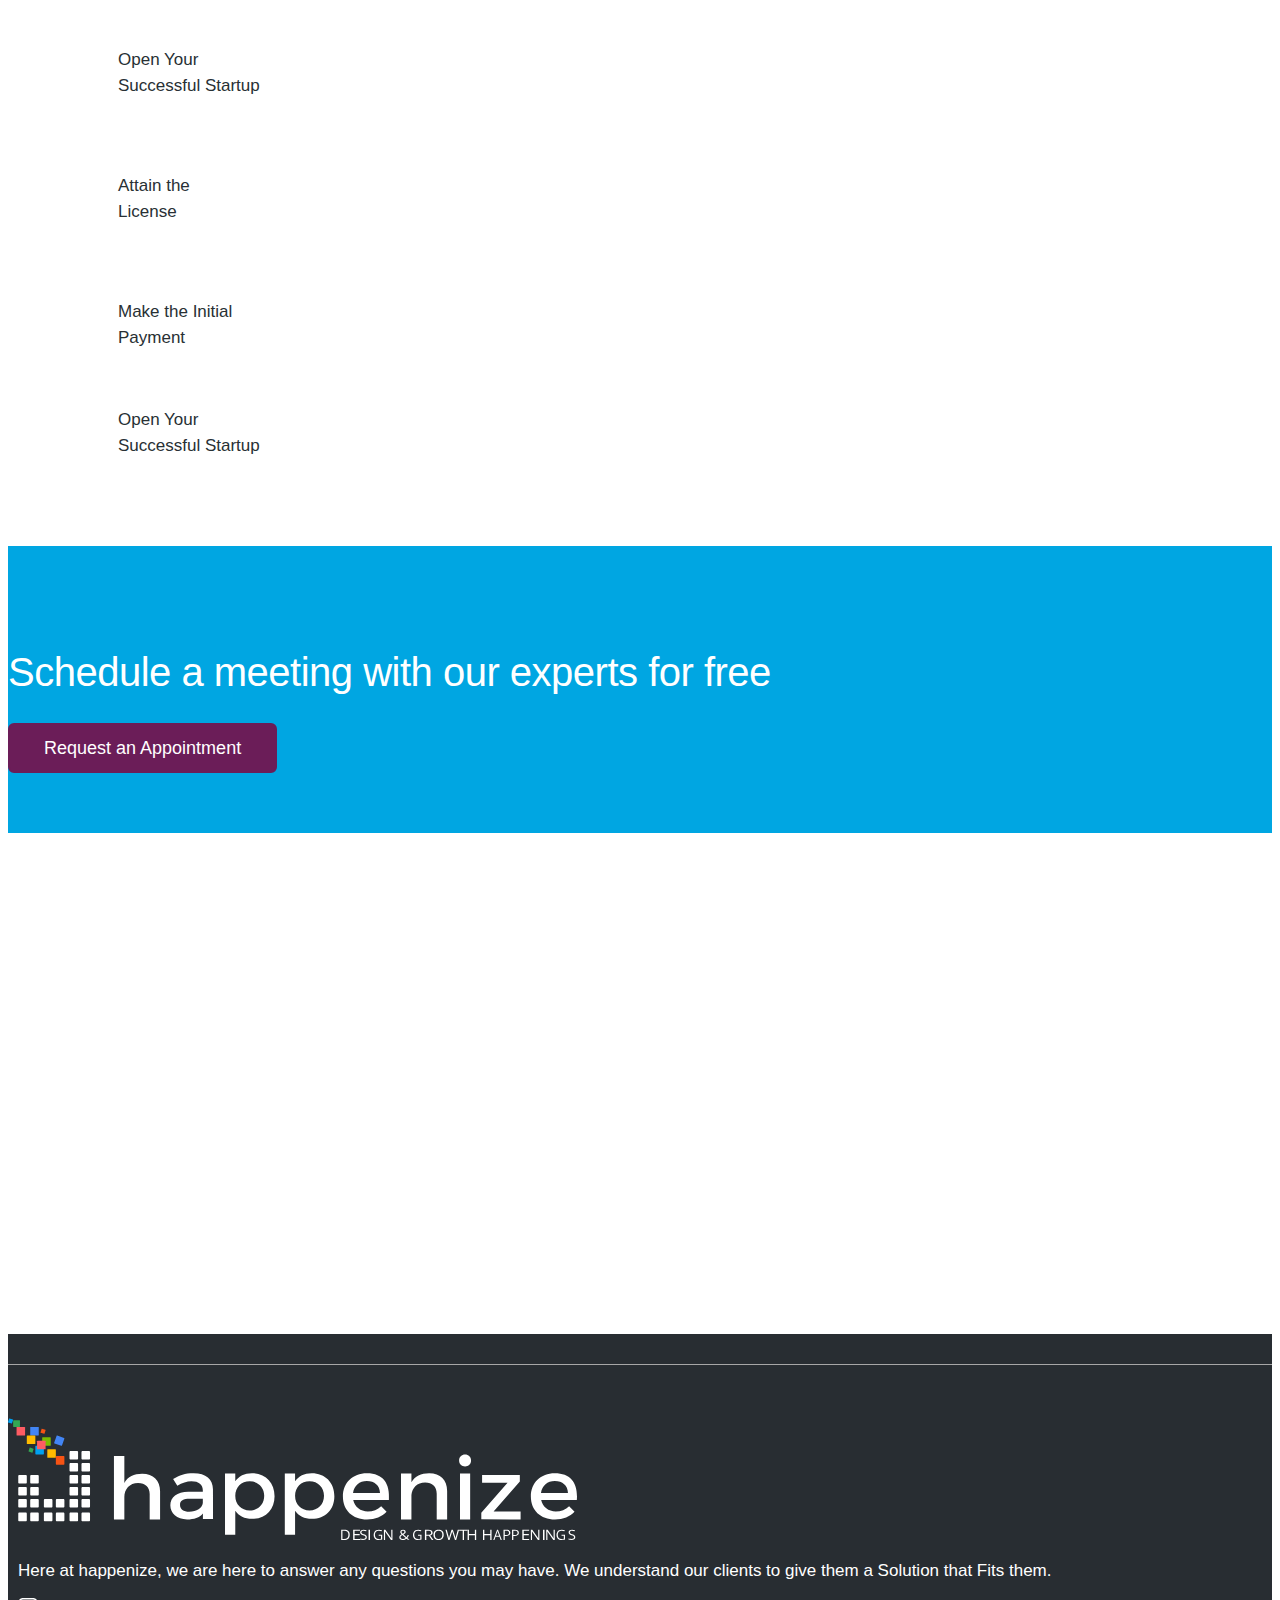
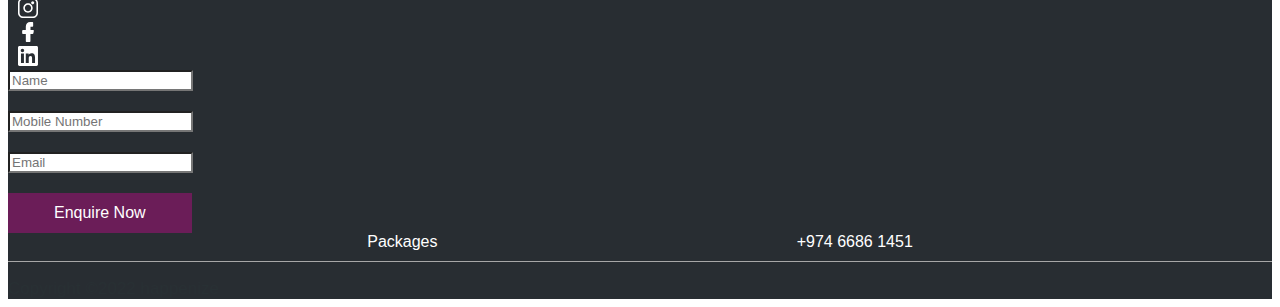
==== commit c935ab96: "nav" ====
--- a/index.html
+++ b/index.html
@@ -19,28 +19,78 @@
     <meta name="viewport" content="width=device-width, initial-scale=1.0" />
 
     <!-- SITE TITLE -->
-    <title>Consultycs DMCC &#8211; Solutions for success</title>
+    <title>happenize &#8211; company setup in Qatar</title>
 
     <!-- FAVICON AND TOUCH ICONS -->
     <link
-      rel="shortcut icon"
-      href="images/used/favicon.png"
-      type="image/x-icon"
+      rel="apple-touch-icon"
+      sizes="57x57"
+      href="https://happenize.qa/assets/imgs/favicon/apple-icon-57x57.png"
     />
-    <link rel="icon" href="images/used/favicon.png" type="image/x-icon" />
     <link
       rel="apple-touch-icon"
-      sizes="152x152"
-      href="images/used/favicon.png"
+      sizes="60x60"
+      href="https://happenize.qa/assets/imgs/favicon/apple-icon-60x60.png"
+    />
+    <link
+      rel="apple-touch-icon"
+      sizes="72x72"
+      href="https://happenize.qa/assets/imgs/favicon/apple-icon-72x72.png"
+    />
+    <link
+      rel="apple-touch-icon"
+      sizes="76x76"
+      href="https://happenize.qa/assets/imgs/favicon/apple-icon-76x76.png"
+    />
+    <link
+      rel="apple-touch-icon"
+      sizes="114x114"
+      href="https://happenize.qa/assets/imgs/favicon/apple-icon-114x114.png"
     />
     <link
       rel="apple-touch-icon"
       sizes="120x120"
-      href="images/used/favicon.png"
+      href="https://happenize.qa/assets/imgs/favicon/apple-icon-120x120.png"
     />
-    <link rel="apple-touch-icon" sizes="76x76" href="images/used/favicon.png" />
-    <link rel="apple-touch-icon" href="images/used/favicon.png" />
-    <link rel="icon" href="images/used/favicon.png" type="image/x-icon" />
+    <link
+      rel="apple-touch-icon"
+      sizes="144x144"
+      href="https://happenize.qa/assets/imgs/favicon/apple-icon-144x144.png"
+    />
+    <link
+      rel="apple-touch-icon"
+      sizes="152x152"
+      href="https://happenize.qa/assets/imgs/favicon/apple-icon-152x152.png"
+    />
+    <link
+      rel="apple-touch-icon"
+      sizes="180x180"
+      href="https://happenize.qa/assets/imgs/favicon/apple-icon-180x180.png"
+    />
+    <link
+      rel="icon"
+      type="image/png"
+      sizes="192x192"
+      href="https://happenize.qa/assets/imgs/favicon/android-icon-192x192.png"
+    />
+    <link
+      rel="icon"
+      type="image/png"
+      sizes="32x32"
+      href="https://happenize.qa/assets/imgs/favicon/favicon-32x32.png"
+    />
+    <link
+      rel="icon"
+      type="image/png"
+      sizes="96x96"
+      href="https://happenize.qa/assets/imgs/favicon/favicon-96x96.png"
+    />
+    <link
+      rel="icon"
+      type="image/png"
+      sizes="16x16"
+      href="https://happenize.qa/assets/imgs/favicon/favicon-16x16.png"
+    />
 
     <!-- BOOTSTRAP CSS -->
     <link href="css/bootstrap.min.css" rel="stylesheet" />
@@ -158,7 +208,7 @@
           <div class="wsmobileheader clearfix">
             <span class="smllogo"
               ><img
-                src="images/used/Consultycs Logo_Color.webp"
+                src="images/used/logo.svg"
                 alt="mobile-logo"
                 class="mob-logo"
             /></span>
@@ -171,22 +221,18 @@
               <!-- LOGO IMAGE -->
               <!-- For Retina Ready displays take a image with double the amount of pixels that your image will be displayed (e.g 310 x 72 pixels) -->
               <div class="desktoplogo">
-                <a
-                  href="https://consultycs.com/company-setup-in-uae/"
-                  class="logo-black"
+                <a href="https://happenize.qa " class="logo-black"
                   ><img
-                    src="images/used/Consultycs Logo_Color.webp"
+                    src="images/used/logo.svg"
                     width="155"
                     height="36"
                     alt="header-logo"
                 /></a>
               </div>
               <div class="desktoplogo">
-                <a
-                  href="https://consultycs.com/company-setup-in-uae/"
-                  class="logo-white"
+                <a href="https://happenize.qa " class="logo-white"
                   ><img
-                    src="images/used/Consultycs Logo_Color.webp"
+                    src="images/used/logo.svg"
                     width="155"
                     height="36"
                     alt="header-logo"
@@ -196,25 +242,23 @@
               <!-- MAIN MENU -->
               <nav class="wsmenu clearfix">
                 <ul class="wsmenu-list">
+                  <!-- SIMPLE NAVIGATION LINK -->
+                  <li class="nl-simple" aria-haspopup="true">
+                    <a href="#">About Us </a>
+                  </li>
                   <!-- SIMPLE NAVIGATION LINK -->
                   <li class="nl-simple" aria-haspopup="true">
                     <a href="#Packages">Packages </a>
                   </li>
                   <!-- SIMPLE NAVIGATION LINK -->
                   <li class="nl-simple" aria-haspopup="true">
-                    <a href="#content-2">About Us</a>
-                  </li>
-                  <!-- SIMPLE NAVIGATION LINK -->
-                  <li class="nl-simple" aria-haspopup="true">
                     <a href="#Partners">Partners </a>
                   </li>
                   <li class="nl-simple" aria-haspopup="true">
-                    <a href="mailto:info@consultycs.com"
-                      >info@consultycs.com
-                    </a>
+                    <a href="mailto:info@happenize.qa">info@happenize.qa </a>
                   </li>
                   <li class="nl-simple" aria-haspopup="true">
-                    <a href="tel:+971 58 208 0228">+971 58 208 0228 </a>
+                    <a href="tel:+974 6686 1451">+974 6686 1451 </a>
                   </li>
 
                   <!-- HEADER BUTTON -->
@@ -253,7 +297,7 @@
 
                 <!-- Text -->
                 <p class="p-lg mob-black-color">
-                  Speak with Consultycs For The Next Steps!
+                  Speak with happenize For The Next Steps!
                 </p>
 
                 <ul>
@@ -494,7 +538,7 @@
                 <div class="pricing-2-wrapper">
                   <h3 class="brand-color">
                     Our Best Professional Business Setup Package<br />
-                    In Dubai Mainland &nbsp;<br /><br />
+                    In Doha Mainland &nbsp;<br /><br />
                   </h3>
                   <div class="row">
                     <!--  PLAN  -->
@@ -510,7 +554,7 @@
                           <ul class="points">
                             <li>Business Consultation</li>
                             <li>Document Preparation</li>
-                            <li>Dubai Mainland License</li>
+                            <li>Doha Mainland License</li>
                             <li>100% Foreign Ownership</li>
                             <li>Local Service Agent / Sponsor</li>
                             <li>Dedicated Account Manager</li>
@@ -544,7 +588,7 @@
                           <ul class="points">
                             <li>Business Consultation</li>
                             <li>Document Preparation</li>
-                            <li>Dubai Mainland License</li>
+                            <li>Doha Mainland License</li>
                             <li>100% Foreign Ownership</li>
                             <li>Local Service Agent / Sponsor</li>
                             <li>Dedicated Account Manager</li>
@@ -583,7 +627,7 @@
                           <ul class="points">
                             <li>Business Consultation</li>
                             <li>Document Preparation</li>
-                            <li>Dubai Mainland License</li>
+                            <li>Doha Mainland License</li>
                             <li>100% Foreign Ownership</li>
                             <li>Local Service Agent / Sponsor</li>
                             <li>Dedicated Account Manager</li>
@@ -622,7 +666,7 @@
                 <div class="pricing-2-wrapper">
                   <h3 class="brand-color">
                     Our Best Business Setup Package – Commercial License
-                    <br />In Dubai Mainland&nbsp; <br /><br />
+                    <br />In Doha Mainland&nbsp; <br /><br />
                   </h3>
                   <div class="row">
                     <!--  PLAN  -->
@@ -638,7 +682,7 @@
                           <ul class="points">
                             <li>Business Consultation</li>
                             <li>Document Preparation</li>
-                            <li>Dubai Mainland License</li>
+                            <li>Doha Mainland License</li>
                             <li>Dedicated Account Manager</li>
                             <li>Company Stamp</li>
                             <li>
@@ -669,7 +713,7 @@
                           <ul class="points">
                             <li>Business Consultation</li>
                             <li>Document Preparation</li>
-                            <li>Dubai Mainland License</li>
+                            <li>Doha Mainland License</li>
                             <li>Dedicated Account Manager</li>
                             <li>Company Stamp</li>
                             <li>
@@ -706,7 +750,7 @@
                           <ul class="points">
                             <li>Business Consultation</li>
                             <li>Document Preparation</li>
-                            <li>Dubai Mainland License</li>
+                            <li>Doha Mainland License</li>
                             <li>Dedicated Account Manager</li>
                             <li>Company Stamp</li>
                             <li>
@@ -783,72 +827,7 @@
         <!-- End container -->
       </section>
       <!-- END Tables-2 -->
-      <!-- CONTENT-2
-			============================================= -->
-      <section
-        id="content-2"
-        class="content-2 pt-70 pb-60 content-section division bg-lightgrey"
-      >
-        <div class="container">
-          <div class="row d-flex align-items-center">
-            <!-- IMAGE BLOCK -->
-            <div class="col-md-5 col-lg-6">
-              <div
-                class="img-block left-column pc-25 mb-40 wow fadeInRight"
-                data-wow-delay="0.4s"
-              >
-                <img
-                  class="img-fluid"
-                  src="images/used/Javeed-Ameen-opt.webp"
-                  alt="content-image"
-                />
-              </div>
-            </div>
-
-            <!-- TEXT BLOCK -->
-            <div class="col-md-7 col-lg-6">
-              <div
-                class="txt-block right-column pc-35 mb-40 wow fadeInLeft"
-                data-wow-delay="0.4s"
-              >
-                <!-- Title -->
-                <h3 class="h3-sm">Message From the Managing Director</h3>
-
-                <!-- Text List -->
-                <ul class="txt-list grey-color">
-                  <li class="list-item">
-                    <i class="fas fa-angle-right"></i>
-                    <p class="p-md mb-4">
-                      What began as a concept created to guide SMEs,
-                      entrepreneurs, or even established businesses towards a
-                      direction of elevated success, is now an established
-                      organization we call Consultycs, aiming to develop
-                      long-term relationships with our trusted clients.
-                    </p>
-                  </li>
-                  <li class="list-item">
-                    <i class="fas fa-angle-right"></i>
-                    <p class="p-md mb-4">
-                      At Consultycs, we deal with local and international
-                      clients while working closely with all stakeholders and
-                      regulators to ensure that we provide the right solutions
-                      to success." - <br />
-                      <br />
-                      <strong>- Javeed Ameen</strong> <br />
-                      <em>Previously Managing Director at Deutsche Bank.</em>
-                    </p>
-                  </li>
-                </ul>
-                <!-- End Text List -->
-              </div>
-            </div>
-            <!-- END TEXT BLOCK -->
-          </div>
-          <!-- End row -->
-        </div>
-        <!-- End container -->
-      </section>
-      <!-- END CONTENT-2 -->
+
       <!-- SERVICES-3
 			============================================= -->
       <section
@@ -866,7 +845,7 @@
                 </h3>
 
                 <!-- Text -->
-                <p class="p-lg">Start your own business in the UAE.</p>
+                <p class="p-lg">Start your own business in the Qatar.</p>
               </div>
             </div>
           </div>
@@ -913,7 +892,7 @@
                   <div class="sbox-3-txt">
                     <p class="h6-lg">
                       Connect with <br />
-                      Consultycs
+                      happenize
                     </p>
                   </div>
                 </div>
@@ -1207,27 +1186,27 @@
               <div class="card mb-3">
                 <img
                   class="card-img mb-3 footer-logo"
-                  src="images/used/Consultycs-Logo_white.webp"
-                  srcset="images/used/Consultycs-Logo_white.webp"
+                  src="images/used/logo.svg"
+                  srcset="images/used/logo.svg"
                   alt="footer logo"
                 />
                 <div class="card-body">
                   <!-- <h5 class="card-title text-white">
-                    Here at Consultycs, we are here to answer any questions you
+                    Here at happenize, we are here to answer any questions you
                     may have. We understand our clients to give them a Solution
                     that Fits them.
                   </h5> -->
                   <div class="under-footer-logo">
                     <p class="card-text">
-                      Here at Consultycs, we are here to answer any questions
-                      you may have. We understand our clients to give them a
+                      Here at happenize, we are here to answer any questions you
+                      may have. We understand our clients to give them a
                       Solution that Fits them.
                     </p>
                     <ul class="footer__social social d-flex flex-row">
                       <li class="social__item pr-3">
                         <a
                           class="social__link"
-                          href="https://www.instagram.com/consultycs.dmcc/"
+                          href="https://www.instagram.com/happenize/"
                           target="_blank"
                         >
                           <svg
@@ -1242,7 +1221,7 @@
                       <li class="social__item pr-3">
                         <a
                           class="social__link"
-                          href="https://www.facebook.com/Consultycs"
+                          href="https://www.facebook.com/happenize"
                           target="_blank"
                         >
                           <svg
@@ -1257,7 +1236,7 @@
                       <li class="social__item">
                         <a
                           class="social__link"
-                          href="https://www.linkedin.com/company/consultycs/"
+                          href="https://www.linkedin.com/company/happenize"
                           target="_blank"
                         >
                           <svg
@@ -1323,11 +1302,8 @@
                     <a class="navigation__link" href="#Packages">Packages</a>
                   </li>
                   <li class="navigation__item">
-                    <a class="navigation__link" href="#content-2">About Us</a>
-                  </li>
-                  <li class="navigation__item">
-                    <a class="navigation__link" href="tel:+971 58 208 0228"
-                      >+971 58 208 0228
+                    <a class="navigation__link" href="tel:+974 6686 1451"
+                      >+974 6686 1451
                     </a>
                   </li>
                 </ul>
@@ -1336,7 +1312,7 @@
           </div>
         </div>
         <p class="text-center text-white pt-3 pb-2 mb-0">
-          Copyright ©2022 Consultycs DMCC
+          Copyright ©2022 happenize
         </p>
       </footer>
     </div>
@@ -1345,10 +1321,14 @@
     <!-- CTAs widgets start -->
     <!-- Mobile CTA -->
     <div class="side-CTA">
-      <a class="call-icon" href="tel:+971 58 208 0228" target="_blank">
+      <a class="call-icon" href="tel:+974 6686 1451" target="_blank">
         <img src="images/used/phone.png" alt="call" class="k-ripple BR50" />
       </a>
-      <a class="whats-icon round" href="https://wa.link/8re7ql" target="_blank">
+      <a
+        class="whats-icon round"
+        href="https://api.whatsapp.com/send/?phone=97466861451&text=Hello...%20!%20Greeting%20from%20New%20Customer"
+        target="_blank"
+      >
         <img src="images/used/whats.png" alt="call" />
       </a>
     </div>
@@ -1365,7 +1345,7 @@
           </div>
           <div class="text-center">
             <span class="phone-no"
-              ><a href="tel:+971 58 208 0228">+971 58 208 0228</a></span
+              ><a href="tel:+974 6686 1451">+974 6686 1451</a></span
             >
           </div>
           <span class="or-text-label text-center d-block"> OR </span>
@@ -1572,7 +1552,7 @@
         </div>
         <div class="text-center">
           <span class="phone-no"
-            ><a href="tel:+971 58 208 0228">+971 58 208 0228</a></span
+            ><a href="tel:+974 6686 1451">+974 6686 1451</a></span
           >
         </div>
         <span class="or-text-label text-center d-block mb-3"> OR </span>
@@ -1748,7 +1728,7 @@
       var Kinput = document.querySelector("#telephone1");
 
       window.intlTelInput(Kinput, {
-        preferredCountries: ["ae"],
+        preferredCountries: ["qa"],
         separateDialCode: false,
         nationalMode: false,
         utilsScript: "js/utils.js",
@@ -1775,61 +1755,5 @@
 				var s = document.getElementsByTagName('script')[0]; s.parentNode.insertBefore(ga, s);
 			})();
 		</script>
-		-->
-    <!-- Start of LiveChat (www.livechat.com) code -->
-    <script>
-      window.__lc = window.__lc || {};
-      window.__lc.license = 14394786;
-      (function (n, t, c) {
-        function i(n) {
-          return e._h ? e._h.apply(null, n) : e._q.push(n);
-        }
-        var e = {
-          _q: [],
-          _h: null,
-          _v: "2.0",
-          on: function () {
-            i(["on", c.call(arguments)]);
-          },
-          once: function () {
-            i(["once", c.call(arguments)]);
-          },
-          off: function () {
-            i(["off", c.call(arguments)]);
-          },
-          get: function () {
-            if (!e._h)
-              throw new Error(
-                "[LiveChatWidget] You can't use getters before load."
-              );
-            return i(["get", c.call(arguments)]);
-          },
-          call: function () {
-            i(["call", c.call(arguments)]);
-          },
-          init: function () {
-            var n = t.createElement("script");
-            (n.async = !0),
-              (n.type = "text/javascript"),
-              (n.src = "https://cdn.livechatinc.com/tracking.js"),
-              t.head.appendChild(n);
-          },
-        };
-        !n.__lc.asyncInit && e.init(),
-          (n.LiveChatWidget = n.LiveChatWidget || e);
-      })(window, document, [].slice);
-    </script>
-    <noscript
-      ><a href="https://www.livechat.com/chat-with/14394786/" rel="nofollow"
-        >Chat with us</a
-      >, powered by
-      <a
-        href="https://www.livechat.com/?welcome"
-        rel="noopener nofollow"
-        target="_blank"
-        >LiveChat</a
-      ></noscript
-    >
-    <!-- End of LiveChat code -->
-  </body>
+		--></body>
 </html>
--- a/css/style.min.css
+++ b/css/style.min.css
@@ -1 +1,6270 @@
-html{-webkit-font-smoothing:antialiased;font-size:16px;scroll-behavior:smooth}@font-face{font-family:"Made Tommy";src:url('../fonts/used/MADE/ TOMMY/ Bold_PERSONAL/ USE.otf')}@font-face{font-family:"Tw Cen Mt R";src:url(../fonts/used/TCR)}@font-face{font-family:"Tw Cen Mt B";src:url(../fonts/used/TCR)}body{font-family:"Tw Cen Mt R","Helvetica Neue",Helvetica,Arial,sans-serif;color:#283034;font-weight:300}strong{font-family:"Tw Cen Mt B","Helvetica Neue",Helvetica,Arial,sans-serif;font-weight:700}.check-mark{background-color:#0135a5;padding:3px;width:18px}.check-mark2{width:18px;margin-right:4px;display:inline-block}@-webkit-viewport{width:device-width}@-moz-viewport{width:device-width}@-ms-viewport{width:device-width}@-o-viewport{width:device-width}@viewport{width:device-width}#page{overflow:hidden}.wide-100{padding-top:100px;padding-bottom:100px}.wide-90{padding-top:100px;padding-bottom:90px}.wide-80{padding-top:100px;padding-bottom:80px}.wide-70{padding-top:100px;padding-bottom:70px}.wide-60{padding-top:100px;padding-bottom:60px}.wide-50{padding-top:100px;padding-bottom:50px}.wide-40{padding-top:100px;padding-bottom:40px}.wide-30{padding-top:60px;padding-bottom:30px}.wide-20{padding-top:100px;padding-bottom:20px}.mt-100{margin-top:100px}.mt-95{margin-top:95px}.mt-90{margin-top:90px}.mt-85{margin-top:85px}.mt-80{margin-top:80px}.mt-75{margin-top:75px}.mt-70{margin-top:70px}.mt-65{margin-top:65px}.mt-60{margin-top:60px}.mt-55{margin-top:55px}.mt-50{margin-top:50px}.mt-45{margin-top:45px}.mt-40{margin-top:40px}.mt-35{margin-top:35px}.mt-30{margin-top:30px}.mt-25{margin-top:25px}.mt-20{margin-top:20px}.mt-15{margin-top:15px}.mt-10{margin-top:10px}.mt-5{margin-top:5px!important}.mt-0{margin-top:0}.mb-100{margin-bottom:100px}.mb-95{margin-bottom:95px}.mb-90{margin-bottom:90px}.mb-85{margin-bottom:85px}.mb-80{margin-bottom:80px}.mb-75{margin-bottom:75px}.mb-70{margin-bottom:70px}.mb-65{margin-bottom:65px}.mb-60{margin-bottom:60px}.mb-55{margin-bottom:55px}.mb-50{margin-bottom:50px}.mb-45{margin-bottom:45px}.mb-40{margin-bottom:40px}.mb-35{margin-bottom:35px}.mb-30{margin-bottom:30px}.mb-25{margin-bottom:25px}.mb-20{margin-bottom:20px}.mb-15{margin-bottom:15px}.mb-10{margin-bottom:10px}.mb-5{margin-bottom:5px!important}.mb-0{margin-bottom:0}.ml-100{margin-left:100px}.ml-95{margin-left:95px}.ml-90{margin-left:90px}.ml-85{margin-left:85px}.ml-80{margin-left:80px}.ml-75{margin-left:75px}.ml-70{margin-left:70px}.ml-60{margin-left:60px}.ml-55{margin-left:55px}.ml-50{margin-left:50px}.ml-45{margin-left:45px}.ml-40{margin-left:40px}.ml-35{margin-left:35px}.ml-30{margin-left:30px}.ml-25{margin-left:25px}.ml-20{margin-left:20px}.ml-15{margin-left:15px}.ml-10{margin-left:10px}.ml-5{margin-left:5px!important}.mr-100{margin-right:100px}.mr-95{margin-right:95px}.mr-90{margin-right:90px}.mr-85{margin-right:85px}.mr-80{margin-right:80px}.mr-75{margin-right:75px}.mr-70{margin-right:70px}.mr-65{margin-right:65px}.mr-60{margin-right:60px}.mr-55{margin-right:55px}.mr-50{margin-right:50px}.mr-45{margin-right:45px}.mr-40{margin-right:40px}.mr-35{margin-right:35px}.mr-30{margin-right:30px}.mr-25{margin-right:25px}.mr-20{margin-right:20px}.mr-15{margin-right:15px}.mr-10{margin-right:10px}.mr-5{margin-right:5px!important}.pt-100{padding-top:100px}.pt-95{padding-top:95px}.pt-90{padding-top:90px}.pt-85{padding-top:85px}.pt-80{padding-top:80px}.pt-75{padding-top:75px}.pt-70{padding-top:70px}.pt-65{padding-top:65px}.pt-60{padding-top:60px}.pt-55{padding-top:55px}.pt-50{padding-top:50px}.pt-45{padding-top:45px}.pt-40{padding-top:40px}.pt-35{padding-top:35px}.pt-30{padding-top:30px}.pt-25{padding-top:25px}.pt-20{padding-top:20px}.pt-15{padding-top:15px}.pt-10{padding-top:10px}.pt-5{padding-top:5px!important}.pb-100{padding-bottom:100px}.pb-95{padding-bottom:95px}.pb-90{padding-bottom:90px}.pb-85{padding-bottom:85px}.pb-80{padding-bottom:80px}.pb-75{padding-bottom:75px}.pb-70{padding-bottom:70px}.pb-65{padding-bottom:65px}.pb-60{padding-bottom:60px}.pb-55{padding-bottom:55px}.pb-50{padding-bottom:50px}.pb-45{padding-bottom:45px}.pb-40{padding-bottom:40px}.pb-35{padding-bottom:35px}.pb-30{padding-bottom:30px}.pb-25{padding-bottom:25px}.pb-20{padding-bottom:20px}.pb-15{padding-bottom:15px}.pb-10{padding-bottom:10px}.pb-5{padding-bottom:5px!important}.pl-100{padding-left:100px}.pl-95{padding-left:95px}.pl-90{padding-left:90px}.pl-85{padding-left:85px}.pl-80{padding-left:80px}.pl-75{padding-left:75px}.pl-70{padding-left:70px}.pl-65{padding-left:65px}.pl-60{padding-left:60px}.pl-55{padding-left:55px}.pl-50{padding-left:50px}.pl-45{padding-left:45px}.pl-40{padding-left:40px}.pl-35{padding-left:35px}.pl-30{padding-left:30px}.pl-25{padding-left:25px}.pl-20{padding-left:20px}.pl-15{padding-left:15px}.pl-10{padding-left:10px}.pl-5{padding-left:5px!important}.pr-100{padding-right:100px}.pr-95{padding-right:95px}.pr-90{padding-right:90px}.pr-85{padding-right:85px}.pr-80{padding-right:80px}.pr-75{padding-right:75px}.pr-70{padding-right:70px}.pr-65{padding-right:65px}.pr-60{padding-right:60px}.pr-55{padding-right:55px}.pr-50{padding-right:50px}.pr-45{padding-right:45px}.pr-40{padding-right:40px}.pr-35{padding-right:35px}.pr-30{padding-right:30px}.pr-25{padding-right:25px}.pr-20{padding-right:20px}.pr-15{padding-right:15px}.pr-10{padding-right:10px}.pr-5{padding-right:5px!important}.pc-70{padding-right:70px;padding-left:70px}.pc-65{padding-right:65px;padding-left:65px}.pc-60{padding-right:60px;padding-left:60px}.pc-55{padding-right:55px;padding-left:55px}.pc-50{padding-right:50px;padding-left:50px}.pc-45{padding-right:45px;padding-left:45px}.pc-40{padding-right:40px;padding-left:40px}.pc-35{padding-right:35px;padding-left:35px}.pc-30{padding-right:30px;padding-left:30px}.pc-25{padding-right:25px;padding-left:25px}.pc-20{padding-right:20px;padding-left:20px}.pc-15{padding-right:15px;padding-left:15px}.pc-10{padding-right:10px;padding-left:10px}.pc-09{padding-right:9%;padding-left:9%}.pc-08{padding-right:8%;padding-left:8%}.pc-07{padding-right:7%;padding-left:7%}.pc-06{padding-right:6%;padding-left:6%}.pc-05{padding-right:5%;padding-left:5%}.pc-04{padding-right:4%;padding-left:4%}.bg-fixed,.bg-scroll{width:100%;background-repeat:no-repeat;background-position:center center;background-size:cover}.bg-scroll{background-attachment:fixed!important}.bg-primary-color{background-color:#0135a5!important}.bg-white{background-color:#fff}.bg-lightcyan{background:#f4f9ff}.bg-dark{background-color:#2b2e37!important}.bg-silver{background-color:silver}.bg-lightgrey{background-color:#f6f6f6}.bg-steelgrey{background-color:#6a7685}.bg-darkgrey{background-color:#82919b}.bg-dimgrey{background-color:#384450}.bg-brick{background-color:#ab481c}.bg-blue{background-color:#0063ff}.bg-navy{background-color:#1a2d80}.bg-deepblue{background-color:#184772}.bg-darkblue{background-color:#112030}.bg-royalblue{background-color:#37517e}.bg-skyblue{background-color:#0135a5}.bg-stateblue{background-color:#5256d0}.bg-steelblue{background-color:#4682b4}.bg-green{background-color:#05a63f}.bg-lightgreen{background-color:#2ed06e}.bg-dimgreen{background-color:#5cb85c}.bg-indigo{background-color:#522f67}.bg-red{background-color:#f71735}.bg-orangered{background-color:#ff5607}.bg-violet{background-color:#dd5cfa}.bg-yellow{background-color:#ffb000}.bg-01,.bg-02,.bg-03,.bg-04,.bg-05,.tra-lines,.tra-map,.tra-pattern{width:100%;background-repeat:no-repeat;background-position:center center;background-size:cover;background-attachment:fixed!important}.bg-01{background-image:url(../images/bg-01.jpg)}.bg-02{background-color:#00a6e2}.bg-03{background-image:url(../images/bg-03.jpg)}.bg-04{background-image:url(../images/bg-04.jpg)}.bg-05{background-image:url(../images/bg-05.jpg)}.tra-map{background-image:url(../images/tra-map.png)}.tra-pattern{background-image:url(../images/tra-pattern.png)}.tra-lines{background-color:#fff;background-attachment:scroll!important}.inclined-line,.white-overlay-bottom,.white-overlay-top{position:absolute;bottom:0;left:0;width:100%}.inclined-line{background-image:url(../images/inclined-line.png);height:200px}.bg-fixed.inclined-line{background-position:left center}.white-overlay-top{background-image:url(../images/white-overlay-top.png);height:48px}.white-overlay-bottom{background-image:url(../images/white-overlay-bottom.png);height:100px}.gb-wrapper{text-align:center}.grey-border{margin:0 auto;width:100%;height:1px;background-color:#e5e5e5}.b-top{border-top:1px solid #e5e5e5}.b-bottom{border-bottom:1px solid #e5e5e5}.b-left{border-left:1px solid #e5e5e5}.b-right{border-right:1px solid #e5e5e5}h1,h2,h3,h4,h5,h6{font-family:"Made Tommy",sans-serif;line-height:1.3;font-weight:700;letter-spacing:-.5px}h6.h6-xs{font-size:1.0625rem}h6.h6-sm{font-size:1.125rem}h6.h6-md{font-size:1.15625rem}h6.h6-lg{font-size:1.1875rem}h6.h6-xl{font-size:1.21875rem}h5.h5-xs{font-size:1.25rem}h5.h5-sm{font-size:1.375rem}h5.h5-md{font-size:1.5rem}h5.h5-lg{font-size:1.625rem}h5.h5-xl{font-size:1.75rem}h4.h4-xs{font-size:1.875rem}h4.h4-sm{font-size:2rem}h4.h4-md{font-size:2.125rem}h4.h4-lg{font-size:2.25rem}h4.h4-xl{font-size:2.375rem}h3.h3-xs{font-size:2.5rem}h3.h3-sm{font-size:2.625rem}h3.h3-md{font-size:2.75rem}h3.h3-lg{font-size:2.875rem}h3.h3-xl{font-size:3rem}h2.h2-xs{font-size:3.125rem}h2.h2-sm{font-size:3.25rem}h2.h2-md{font-size:3.375rem}h2.h2-lg{font-size:3.5rem}h2.h2-xl{font-size:3.75rem}p.p-sm{font-size:1rem}p{font-size:1.0625rem}p.p-md{font-size:1.125rem}p.p-lg{font-size:1.1875rem}p.p-xl{font-size:1.25rem}a{color:#333;text-decoration:none;-webkit-transition:all .4s ease-in-out;-moz-transition:all .4s ease-in-out;-o-transition:all .4s ease-in-out;-ms-transition:all .4s ease-in-out;transition:all .4s ease-in-out}a:hover{color:#666;text-decoration:none}a:focus{outline:0;text-decoration:none}ul{margin:0;padding:0;list-style:none}.txt-list li i{position:relative;font-size:1.05rem;line-height:1.5rem;float:left;margin-right:10px;top:2px}.txt-list li p{overflow:hidden;margin-bottom:10px}ul.simple-list{list-style:disc;margin-left:15px}ol.num-list{margin-left:-20px}ol.num-list li p{padding-left:5px;margin-bottom:5px}.option-list{position:relative}.option-list::after{content:"";display:block;position:absolute;width:8px;height:8px;border-radius:100%;position:absolute;bottom:-15px;left:7px;z-index:3}.option-list::before{content:"";display:block;position:absolute;height:100%;top:15px;left:10px;width:2px;z-index:3}.list-box{margin-bottom:20px}.list-box-txt{overflow:hidden;padding-left:45px}.list-box-txt h5,.list-box-txt h6{margin-top:-3px}.list-box-txt p{margin-bottom:0}.list-box i{width:22px;height:22px;color:#fff;-webkit-border-radius:100%;-moz-border-radius:100%;border-radius:100%;position:absolute;font-size:.75rem;line-height:22px;text-align:center;z-index:999!important}.option-list.primary-list::after,.option-list.primary-list::before,.primary-list .list-box i{background-color:#0135a5}.brick-list .list-box i,.option-list.brick-list::after,.option-list.brick-list::before{background-color:#ab481c}.blue-list .list-box i,.option-list.blue-list::after,.option-list.blue-list::before{background-color:#0063ff}.navy-list .list-box i,.option-list.navy-list::after,.option-list.navy-list::before{background-color:#1a2d80}.option-list.stateblue-list::before,.option-list.statebluee-list::after,.stateblue-list .list-box i{background-color:#5256d0}.option-list.skyblue-list::after,.option-list.skyblue-list::before,.skyblue-list .list-box i{background-color:#0135a5}.green-list .list-box i,.option-list.green-list::after,.option-list.green-list::before{background-color:#05a63f}.lightgreen-list .list-box i,.option-list.lightgreen-list::after,.option-list.lightgreen-list::before{background-color:#2ed06e}.dimgreen-list .list-box i,.option-list.dimgreen-list::after,.option-list.dimgreen-list::before{background-color:#5cb85c}.indigo-list .list-box i,.option-list.indigo-list::after,.option-list.indigo-list::before{background-color:#522f67}.option-list.red-list::after,.option-list.red-list::before,.red-list .list-box i{background-color:#f71735}.option-list.orangered-list::after,.option-list.orangered-list::before,.orangered-list .list-box i{background-color:#ff5607}.option-list.violet-list::after,.option-list.violet-list::before,.violet-list .list-box i{background-color:#dd5cfa}.tools-list h5{font-size:1rem;margin-bottom:15px}.tools-list i{color:#888;font-size:2.5rem;line-height:1;padding-right:10px}.btn{background-color:transparent;color:#fff;font-size:16px;line-height:1;font-weight:500;padding:13px 26px;border:2px solid transparent;-webkit-border-radius:6px;-moz-border-radius:6px;border-radius:6px;-webkit-transition:all .4s ease-in-out;-moz-transition:all .4s ease-in-out;-o-transition:all .4s ease-in-out;-ms-transition:all .4s ease-in-out;transition:all .4s ease-in-out}.btn i{font-size:20px;position:relative;top:2px;margin-right:5px}.btn.btn-tra i{font-size:23px;line-height:1;vertical-align:-1px;margin-left:3px;-webkit-transition:all 450ms ease-in-out;-moz-transition:all 450ms ease-in-out;-o-transition:all 450ms ease-in-out;-ms-transition:all 450ms ease-in-out;transition:all 450ms ease-in-out}.btn span{position:relative;top:2px;margin-right:5px}.btn-ico [class*=flaticon-]:after,.btn-ico [class*=flaticon-]:before{font-size:20px;line-height:1!important}.btn.btn-sm{font-size:14px;padding:12px 24px}.btn.btn-md{font-size:18px;padding:14px 34px}.btn.btn-lg{font-size:20px;padding:14px 42px}.btns-group p{line-height:1;margin-top:25px;margin-bottom:0}.btn-primary,.primary-hover:hover,.scroll .btn-primary,.scroll .primary-hover:hover,.white-color .btn-primary,.white-color .primary-hover:hover{color:#fff!important;background-color:#0135a5;border-color:#0135a5!important}.btn-tra-primary,.scroll .btn-tra-primary,.scroll .tra-primary-hover:hover,.tra-primary-hover:hover,.white-color .btn-tra-primary,.white-color .tra-primaryhover:hover{color:#0135a5!important;background-color:transparent;border-color:#0135a5!important}.btn-k:hover{color:#fff!important;border-color:#fff;background-color:transparent}.btn-tra{color:#333!important;background-color:transparent}.white-color .btn-tra{color:#fff!important;background-color:transparent}.btn-tra-white{color:#fff;background-color:transparent;background-color:#0135a5}.scroll .btn-tra-white{color:#333!important;background-color:transparent;border-color:#333}.btn-tra-black,.white-color .btn-tra-black{color:#333;background-color:transparent;border-color:#333!important}.btn-tra-grey,.white-color .btn-tra-grey{color:#333;background-color:transparent;border-color:#ddd!important}.btn-tra-brick,.scroll .btn-tra-brick,.scroll .tra-brick-hover:hover,.tra-brick-hover:hover,.white-color .btn-tra-brick,.white-color .tra-brick-hover:hover{color:#ab481c!important;background-color:transparent;border-color:#ab481c!important}.btn-tra-blue,.scroll .btn-tra-blue,.scroll .tra-blue-hover:hover,.tra-blue-hover:hover,.white-color .btn-tra-blue,.white-color .tra-blue-hover:hover{color:#0063ff!important;background-color:transparent;border-color:#0063ff!important}.btn-tra-navy,.scroll .btn-tra-navy,.scroll .tra-navy-hover:hover,.tra-navy-hover:hover,.white-color .btn-tra-navy,.white-color .tra-navy-hover:hover{color:#1a2d80!important;background-color:transparent;border-color:#1a2d80!important}.btn-tra-stateblue,.scroll .btn-tra-stateblue,.scroll .tra-stateblue-hover:hover,.tra-stateblue-hover:hover,.white-color .btn-tra-stateblue,.white-color .tra-stateblue-hover:hover{color:#5256d0!important;background-color:transparent;border-color:#5256d0!important}.btn-tra-skyblue,.scroll .btn-tra-skyblue,.scroll .tra-skyblue-hover:hover,.tra-skyblue-hover:hover,.white-color .btn-tra-skyblue,.white-color .tra-skyblue-hover:hover{color:#0135a5!important;background-color:transparent;border-color:#0135a5!important}.btn-tra-green,.scroll .btn-tra-green,.scroll .tra-green-hover:hover,.tra-green-hover:hover,.white-color .btn-tra-green,.white-color .tra-green-hover:hover{color:#05a63f!important;background-color:transparent;border-color:#05a63f!important}.btn-tra-lightgreen,.scroll .btn-tra-lightgreen,.scroll .tra-lightgreen-hover:hover,.tra-lightgreen-hover:hover,.white-color .btn-tra-lightgreen,.white-color .tra-lightgreen-hover:hover{color:#2ed06e!important;background-color:transparent;border-color:#2ed06e!important}.btn-tra-dimgreen,.scroll .btn-tra-dimgreen,.scroll .tra-dimgreen-hover:hover,.tra-dimgreen-hover:hover,.white-color .btn-tra-dimgreen,.white-color .tra-dimgreen-hover:hover{color:#5cb85c!important;background-color:transparent;border-color:#5cb85c!important}.btn-tra-indigo,.scroll .btn-tra-indigo,.scroll .tra-indigo-hover:hover,.tra-indigo-hover:hover,.white-color .btn-tra-indigo,.white-color .tra-indigo-hover:hover{color:#522f67!important;background-color:transparent;border-color:#522f67!important}.btn-tra-red,.scroll .btn-tra-red,.scroll .tra-red-hover:hover,.tra-red-hover:hover,.white-color .btn-tra-red,.white-color .tra-red-hover:hover{color:#f71735!important;background-color:transparent;border-color:#f71735!important}.btn-tra-orangered,.scroll .btn-tra-orangered,.scroll .tra-orangered-hover:hover,.tra-orangered-hover:hover,.white-color .btn-tra-orangered,.white-color .tra-orangered-hover:hover{color:#ff5607!important;background-color:transparent;border-color:#ff5607!important}.btn-tra-pink,.scroll .btn-tra-pink,.scroll .tra-pink-hover:hover,.tra-pink-hover:hover,.white-color .btn-tra-pink,.white-color .tra-pink-hover:hover{color:#fd007c!important;background-color:transparent;border-color:#fd007c!important}.btn-tra-violet,.scroll .btn-tra-violet,.scroll .tra-violet-hover:hover,.tra-violet-hover:hover,.white-color .btn-tra-violet,.white-color .tra-violet-hover:hover{color:#dd5cfa!important;background-color:transparent;border-color:#dd5cfa!important}.btn-white,.white-color .btn-white{color:#333;background-color:#fff;border-color:#fff!important}.btn-black,.white-color .btn-black{color:#fff;background-color:#333;border-color:#333!important}.brick-hover:hover,.btn-brick,.scroll .brick-hover:hover,.scroll .btn-brick,.white-color .brick-hover:hover,.white-color .btn-brick{color:#fff!important;background-color:#ab481c;border-color:#ab481c!important}.blue-hover:hover,.btn-blue,.scroll .blue-hover:hover,.scroll .btn-blue,.white-color .blue-hover:hover,.white-color .btn-blue{color:#fff!important;background-color:#0063ff;border-color:#0063ff!important}.btn-navy,.navy-hover:hover,.scroll .btn-navy,.scroll .navy-hover:hover,.white-color .btn-navy,.white-color .navy-hover:hover{color:#fff!important;background-color:#1a2d80;border-color:#1a2d80!important}.btn-stateblue,.scroll .btn-stateblue,.scroll .stateblue-hover:hover,.stateblue-hover:hover,.white-color .btn-stateblue,.white-color .stateblue-hover:hover{color:#fff!important;background-color:#5256d0;border-color:#5256d0!important}.btn-skyblue,.scroll .btn-skyblue,.scroll .skyblue-hover:hover,.skyblue-hover:hover,.white-color .btn-skyblue,.white-color .skyblue-hover:hover{color:#fff!important;background-color:#0135a5;border-color:#0135a5!important}.btn-green,.green-hover:hover,.scroll .btn-green,.scroll .green-hover:hover,.white-color .btn-green,.white-color .green-hover:hover{color:#fff!important;background-color:#05a63f;border-color:#05a63f!important}.btn-lightgreen,.lightgreen-hover:hover,.scroll .btn-lightgreen,.scroll .lightgreen-hover:hover,.white-color .btn-lightgreen,.white-color .lightgreen-hover:hover{color:#fff!important;background-color:#2ed06e;border-color:#2ed06e!important}.btn-dimgreen,.dimgreen-hover:hover,.scroll .btn-dimgreen,.scroll .dimgreen-hover:hover,.white-color .btn-dimgreen,.white-color .dimgreen-hover:hover{color:#fff!important;background-color:#5cb85c;border-color:#5cb85c!important}.btn-indigo,.indigo-hover:hover,.scroll .btn-indigo,.scroll .indigo-hover:hover,.white-color .btn-indigo,.white-color .indigo-hover:hover{color:#fff!important;background-color:#522f67;border-color:#522f67!important}.btn-red,.red-hover:hover,.scroll .btn-red,.scroll .red-hover:hover,.white-color .btn-red,.white-color .red-hover:hover{color:#fff!important;background-color:#f71735;border-color:#f71735!important}.btn-orangered,.orangered-hover:hover,.scroll .btn-orangered,.scroll .orangered-hover:hover,.white-color .btn-orangered,.white-color .orangered-hover:hover{color:#fff!important;background-color:#ff5607;border-color:#ff5607!important}.btn-pink,.pink-hover:hover,.scroll .btn-pink,.scroll .pink-hover:hover,.white-color .btn-pink,.white-color .pink-hover:hover{color:#fff!important;background-color:#fd007c;border-color:#fd007c!important}.btn-violet,.scroll .btn-violet,.scroll .violet-hover:hover,.violet-hover:hover,.white-color .btn-violet,.white-color .violet-hover:hover{color:#fff!important;background-color:#dd5cfa;border-color:#dd5cfa!important}.btn-yellow,.scroll .btn-yellow,.white-color .btn-yellow{color:#505050!important;background-color:#ffb000;border-color:#ffb000!important}.black-hover:hover,.scroll .black-hover:hover,.white-color .black-hover:hover{color:#fff!important;background-color:#333!important;border-color:#333!important}.scroll .tra-black-hover:hover,.tra-black-hover:hover,.white-color .tra-black-hover:hover{color:#333!important;background-color:transparent;border-color:#333!important}.white-color .white-hover:hover,.white-hover:hover{color:#333!important;background-color:#fff;border-color:#fff!important}.tra-white-hover:hover,.white-color .tra-white-hover:hover{color:#fff!important;background-color:transparent;border-color:#fff!important}.scroll .tra-white-hover:hover{color:#333!important;background-color:transparent;border-color:#333!important}.scroll .yellow-hover:hover,.white-color .yellow-hover:hover,.yellow-hover:hover{color:#505050!important;background-color:#ffb000;border-color:#ffb000!important}.btn:focus{color:#fff;-webkit-box-shadow:none;box-shadow:none}.btn.btn-black:focus{color:#fff;-webkit-box-shadow:none;box-shadow:none}.btn-tra-black:focus,.btn.btn-tra-grey:focus{color:#333;-webkit-box-shadow:none;box-shadow:none}.video-preview{position:relative;text-align:center}.video-block{width:100px;height:100px;position:relative;display:inline-block}.video-btn{width:100px;height:100px;position:absolute!important;top:50%;left:50%;margin-top:-50px;margin-left:-50px;display:inline-block;text-align:center;color:#fff;line-height:100px!important;-webkit-border-radius:100%;-moz-border-radius:100%;border-radius:100%}.imac .video-btn{top:42%}.video-btn i{font-size:3rem;line-height:100px!important;margin-left:11px;-webkit-transition:all .4s ease-in-out;-moz-transition:all .4s ease-in-out;-o-transition:all .4s ease-in-out;-ms-transition:all .4s ease-in-out;transition:all .4s ease-in-out}.video-btn:hover i{-moz-transform:scale(.9);-ms-transform:scale(.9);-webkit-transform:scale(.9);-o-transform:scale(.9);transform:scale(.9)}p.play-btn-txt{display:block;font-size:.95rem;line-height:1;font-weight:400;margin-top:18px}.modal-video{position:relative;margin-top:35px}.modal-video a i{font-size:2.75rem;line-height:1;margin-right:6px;opacity:.25}.modal-video span{display:inline-block;font-size:1.1rem;line-height:1.2;font-weight:600;position:relative;top:0}.modal-video span.video-duration{font-weight:300;top:0}.stores-badge{display:inline-block}.txt-block .stores-badge{margin-top:20px}.store{display:inline-block;text-align:center;float:left;margin-right:10px}.footer-store-badges .store{text-align:right;display:block;float:none;margin-right:0;margin-bottom:15px}.store:last-child{margin-right:0}.footer-store-badges .store img{display:inline-block}img.googleplay-original{display:block;width:163px;height:50px}img.appstore-original{display:block;width:163px;height:50px}img.amazon-original{display:block;width:160px;height:50px}img.mac-appstore{display:block;width:158px;height:50px}img.microsoft-original{display:block;width:142px;height:50px}.footer img.appstore-original,.footer img.googleplay-original{width:146px;height:45px}.footer img.googleplay-original{width:146px;height:45px}.footer img.amazon-original{width:144px;height:45px}.footer img.mac-appstore{width:143px;height:45px}.footer img.microsoft-original{width:128px;height:45px}span.os-version{display:block;font-size:1rem;line-height:1;margin-top:20px}.store-rating{font-size:.925rem;display:inline-block;margin-top:15px}.store-rating .rating i{color:#ffc832;font-size:.9rem;line-height:1;margin-right:0}.ico-20 [class*=flaticon-]:after,.ico-20 [class*=flaticon-]:before{font-size:1.25rem}.ico-25 [class*=flaticon-]:after,.ico-25 [class*=flaticon-]:before{font-size:1.5625rem}.ico-30 [class*=flaticon-]:after,.ico-30 [class*=flaticon-]:before{font-size:1.875rem}.ico-35 [class*=flaticon-]:after,.ico-35 [class*=flaticon-]:before{font-size:2.1875rem}.ico-40 [class*=flaticon-]:after,.ico-40 [class*=flaticon-]:before{font-size:2.5rem}.ico-45 [class*=flaticon-]:after,.ico-45 [class*=flaticon-]:before{font-size:2.8125rem}.ico-50 [class*=flaticon-]:after,.ico-50 [class*=flaticon-]:before{font-size:3.125rem}.ico-55 [class*=flaticon-]:after,.ico-55 [class*=flaticon-]:before{font-size:3.4375rem}.ico-60 [class*=flaticon-]:after,.ico-60 [class*=flaticon-]:before{font-size:3.75rem}.ico-65 [class*=flaticon-]:after,.ico-65 [class*=flaticon-]:before{font-size:4.0625rem}.ico-70 [class*=flaticon-]:after,.ico-70 [class*=flaticon-]:before{font-size:4.375rem}.ico-75 [class*=flaticon-]:after,.ico-75 [class*=flaticon-]:before{font-size:4.6875rem}.ico-80 [class*=flaticon-]:after,.ico-80 [class*=flaticon-]:before{font-size:5rem}.ico-85 [class*=flaticon-]:after,.ico-85 [class*=flaticon-]:before{font-size:5.3125rem}.ico-90 [class*=flaticon-]:after,.ico-90 [class*=flaticon-]:before{font-size:5.625rem}.img-30{width:30px;height:30px}.img-35{width:35px;height:35px}.img-40{width:40px;height:40px}.img-45{width:45px;height:45px}.img-50{width:50px;height:50px}.img-55{width:55px;height:55px}.img-60{width:60px;height:60px}.img-65{width:65px;height:65px}.img-70{width:70px;height:70px}.img-75{width:75px;height:75px}.img-80{width:80px;height:80px}.img-85{width:85px;height:85px}.img-90{width:90px;height:90px}.img-95{width:95px;height:95px}.img-100{width:100px;height:100px}.img-105{width:105px;height:105px}.img-110{width:110px;height:110px}.img-115{width:115px;height:115px}.img-120{width:120px;height:120px}.img-125{width:125px;height:125px}.img-130{width:130px;height:130px}.img-135{width:135px;height:135px}.img-140{width:140px;height:140px}.img-145{width:145px;height:145px}.img-150{width:150px;height:150px}.txt-300{font-weight:300}.txt-400{font-weight:400}.txt-500{font-weight:500}.txt-600{font-weight:600}.txt-700{font-weight:700}.txt-800{font-weight:800}.txt-900{font-weight:900}.txt-upcase{text-transform:uppercase}.section-title{text-align:center}.section-title h2,.section-title h3{letter-spacing:-.75px}.section-title p{color:#888;padding:0 15%;margin:15px 0 0}.primary-color,.primary-color a,.primary-color h2,.primary-color h3,.primary-color h4,.primary-color h5,.primary-color h6,.primary-color i,.primary-color li,.primary-color p,.primary-color span{color:#0135a5}.white-color,.white-color a,.white-color h2,.white-color h3,.white-color h4,.white-color h5,.white-color h6,.white-color i,.white-color li,.white-color p,.white-color span{color:#fff}.grey-color,.grey-color a,.grey-color h2,.grey-color h3,.grey-color h4,.grey-color h5,.grey-color h6,.grey-color i,.grey-color li,.grey-color p,.grey-color span,.white-color .grey-color{color:#757575}.lightgrey-color,.lightgrey-color a,.lightgrey-color h2,.lightgrey-color h3,.lightgrey-color h4,.lightgrey-color h5,.lightgrey-color h6,.lightgrey-color i,.lightgrey-color li,.lightgrey-color p,.lightgrey-color span,.white-color .lightgrey-color{color:#ccc}.steelgrey-color,.steelgrey-color a,.steelgrey-color h2,.steelgrey-color h3,.steelgrey-color h4,.steelgrey-color h5,.steelgrey-color h6,.steelgrey-color i,.steelgrey-color li,.steelgrey-color p,.steelgrey-color span,.white-color .steelgrey-color{color:#6a7685}.brick-color,.brick-color a,.brick-color h2,.brick-color h3,.brick-color h4,.brick-color h5,.brick-color h6,.brick-color i,.brick-color li,.brick-color p,.brick-color span,.white-color .brick-color{color:#ab481c}.blue-color,.blue-color a,.blue-color h2,.blue-color h3,.blue-color h4,.blue-color h5,.blue-color h6,.blue-color i,.blue-color li,.blue-color p,.blue-color span,.white-color .blue-color{color:#0063ff}.deepblue-color,.deepblue-color a,.deepblue-color h2,.deepblue-color h3,.deepblue-color h4,.deepblue-color h5,.deepblue-color h6,.deepblue-color i,.deepblue-color li,.deepblue-color p,.deepblue-color span,.white-color .deepblue-color{color:#184772}.royalblue-color,.royalblue-color a,.royalblue-color h2,.royalblue-color h3,.royalblue-color h4,.royalblue-color h5,.royalblue-color h6,.royalblue-color i,.royalblue-color li,.royalblue-color p,.royalblue-color span,.white-color .royalblue-color{color:#37517e}.skyblue-color,.skyblue-color a,.skyblue-color h2,.skyblue-color h3,.skyblue-color h4,.skyblue-color h5,.skyblue-color h6,.skyblue-color i,.skyblue-color li,.skyblue-color p,.skyblue-color span,.white-color .skyblue-color{color:#0135a5}.green-color,.green-color a,.green-color h2,.green-color h3,.green-color h4,.green-color h5,.green-color h6,.green-color i,.green-color li,.green-color p,.green-color span,.white-color .green-color{color:#05a63f}.dimgreen-color,.dimgreen-color a,.dimgreen-color h2,.dimgreen-color h3,.dimgreen-color h4,.dimgreen-color h5,.dimgreen-color h6,.dimgreen-color i,.dimgreen-color li,.dimgreen-color p,.dimgreen-color span,.white-color .dimgreen-color{color:#5cb85c}.lightgreen-color,.lightgreen-color a,.lightgreen-color h2,.lightgreen-color h3,.lightgreen-color h4,.lightgreen-color i,.lightgreen-color li,.lightgreen-color p,.lightgreen-color span,.lightgreenen-color h6,.lightgreenn-color h5,.white-color .lightgreenreen-color{color:#2ed06e}.red-color,.red-color a,.red-color h2,.red-color h3,.red-color h4,.red-color h5,.red-color h6,.red-color i,.red-color li,.red-color p,.red-color span,.white-color .red-color{color:#f71735}.orangered-color,.orangered-color a,.orangered-color h2,.orangered-color h3,.orangered-color h4,.orangered-color h5,.orangered-color h6,.orangered-color i,.orangered-color li,.orangered-color p,.orangered-color span,.white-color .orangered-color{color:#ff5607}.indigo-color,.indigo-color a,.indigo-color h2,.indigo-color h3,.indigo-color h4,.indigo-color h5,.indigo-color h6,.indigo-color i,.indigo-color li,.indigo-color p,.indigo-color span,.white-color .indigo-color{color:#522f67}.pink-color,.pink-color a,.pink-color h2,.pink-color h3,.pink-color h4,.pink-color h5,.pink-color h6,.pink-color i,.pink-color li,.pink-color p,.pink-color span,.white-color .pink-color{color:#fd007c}.violet-color,.violet-color a,.violet-color h2,.violet-color h3,.violet-color h4,.violet-color h5,.violet-color h6,.violet-color i,.violet-color li,.violet-color p,.violet-color span,.white-color .violet-color{color:#dd5cfa}.deepblue-color .yellow-color,.white-color .yellow-color,.yellow-color,.yellow-color a,.yellow-color h2,.yellow-color h3,.yellow-color h4,.yellow-color h5,.yellow-color h6,.yellow-color i,.yellow-color li,.yellow-color p,.yellow-color span{color:#ffb000}.txt-block h2,.txt-block h3,.txt-block h4{letter-spacing:-1px;margin-bottom:25px}.txt-block h5.sm-title{margin-bottom:12px}.txt-block .btn{margin-top:15px}.txt-block-rating{margin-top:20px}.txt-block-rating span{display:block;font-size:.95rem;line-height:1;margin-top:8px}.stars-rating{font-size:.95rem;line-height:1}.stars-rating i{color:#c5c6c7;font-size:.95rem;line-height:1;margin-left:1px}.stars-rating.white-stars i{color:#fff}.stars-rating.black-stars i{color:#444}.stars-rating.grey-stars i{color:#757575}.stars-rating.brick-stars i{color:#ab481c}.stars-rating.yellow-stars i{color:#ffc832}.img-block{text-align:center}.txt-inner-img{margin-left:-15px;margin-bottom:-10px}#loader-wrapper{position:fixed;top:0;left:0;width:100%;height:100%;z-index:99999999}#loading{background-color:#2b3648;height:100%;width:100%;position:fixed;z-index:99999999;margin-top:0;top:0}.cssload-loader{position:absolute;left:50%;top:50%;margin-top:-25px;margin-left:-25px;width:50px;height:50px;animation:cssload-invert 2.3s infinite steps(2,end);-o-animation:cssload-invert 2.3s infinite steps(2,end);-ms-animation:cssload-invert 2.3s infinite steps(2,end);-webkit-animation:cssload-invert 2.3s infinite steps(2,end);-moz-animation:cssload-invert 2.3s infinite steps(2,end)}.cssload-ball{height:100%;width:100%;position:absolute;border-radius:50%;top:0;left:0;background:#0135a5}.cssload-ball-1{animation:cssload-ball1 1.15s infinite alternate linear;-o-animation:cssload-ball1 1.15s infinite alternate linear;-ms-animation:cssload-ball1 1.15s infinite alternate linear;-webkit-animation:cssload-ball1 1.15s infinite alternate linear;-moz-animation:cssload-ball1 1.15s infinite alternate linear}.cssload-ball-2{animation:cssload-ball2 1.15s infinite alternate linear;-o-animation:cssload-ball2 1.15s infinite alternate linear;-ms-animation:cssload-ball2 1.15s infinite alternate linear;-webkit-animation:cssload-ball2 1.15s infinite alternate linear;-moz-animation:cssload-ball2 1.15s infinite alternate linear}.cssload-ball-3{animation:cssload-ball3 1.15s infinite alternate linear;-o-animation:cssload-ball3 1.15s infinite alternate linear;-ms-animation:cssload-ball3 1.15s infinite alternate linear;-webkit-animation:cssload-ball3 1.15s infinite alternate linear;-moz-animation:cssload-ball3 1.15s infinite alternate linear}.cssload-ball-4{animation:cssload-ball4 1.15s infinite alternate linear;-o-animation:cssload-ball4 1.15s infinite alternate linear;-ms-animation:cssload-ball4 1.15s infinite alternate linear;-webkit-animation:cssload-ball4 1.15s infinite alternate linear;-moz-animation:cssload-ball4 1.15s infinite alternate linear}@keyframes cssload-invert{100%{transform:rotate(180deg)}}@-o-keyframes cssload-invert{100%{-o-transform:rotate(180deg)}}@-ms-keyframes cssload-invert{100%{-ms-transform:rotate(180deg)}}@-webkit-keyframes cssload-invert{100%{-webkit-transform:rotate(180deg)}}@-moz-keyframes cssload-invert{100%{-moz-transform:rotate(180deg)}}@keyframes cssload-ball1{12%{transform:none}26%{transform:translateX(25%) scale(1,.8)}40%{transform:translateX(50%) scale(.8,.8)}60%{transform:translateX(50%) scale(.8,.8)}74%{transform:translate(50%,25%) scale(.6,.8)}88%{transform:translate(50%,50%) scale(.6,.6)}100%{transform:translate(50%,50%) scale(.6,.6)}}@-o-keyframes cssload-ball1{12%{-o-transform:none}26%{-o-transform:translateX(25%) scale(1,.8)}40%{-o-transform:translateX(50%) scale(.8,.8)}60%{-o-transform:translateX(50%) scale(.8,.8)}74%{-o-transform:translate(50%,25%) scale(.6,.8)}88%{-o-transform:translate(50%,50%) scale(.6,.6)}100%{-o-transform:translate(50%,50%) scale(.6,.6)}}@-ms-keyframes cssload-ball1{12%{-ms-transform:none}26%{-ms-transform:translateX(25%) scale(1,.8)}40%{-ms-transform:translateX(50%) scale(.8,.8)}60%{-ms-transform:translateX(50%) scale(.8,.8)}74%{-ms-transform:translate(50%,25%) scale(.6,.8)}88%{-ms-transform:translate(50%,50%) scale(.6,.6)}100%{-ms-transform:translate(50%,50%) scale(.6,.6)}}@-webkit-keyframes cssload-ball1{12%{-webkit-transform:none}26%{-webkit-transform:translateX(25%) scale(1,.8)}40%{-webkit-transform:translateX(50%) scale(.8,.8)}60%{-webkit-transform:translateX(50%) scale(.8,.8)}74%{-webkit-transform:translate(50%,25%) scale(.6,.8)}88%{-webkit-transform:translate(50%,50%) scale(.6,.6)}100%{-webkit-transform:translate(50%,50%) scale(.6,.6)}}@-moz-keyframes cssload-ball1{12%{-moz-transform:none}26%{-moz-transform:translateX(25%) scale(1,.8)}40%{-moz-transform:translateX(50%) scale(.8,.8)}60%{-moz-transform:translateX(50%) scale(.8,.8)}74%{-moz-transform:translate(50%,25%) scale(.6,.8)}88%{-moz-transform:translate(50%,50%) scale(.6,.6)}100%{-moz-transform:translate(50%,50%) scale(.6,.6)}}@keyframes cssload-ball2{12%{transform:none}26%{transform:translateX(25%) scale(1,.8)}40%{transform:translateX(50%) scale(.8,.8)}60%{transform:translateX(50%) scale(.8,.8)}74%{transform:translate(50%,-25%) scale(.6,.8)}88%{transform:translate(50%,-50%) scale(.6,.6)}100%{transform:translate(50%,-50%) scale(.6,.6)}}@-o-keyframes cssload-ball2{12%{-o-transform:none}26%{-o-transform:translateX(25%) scale(1,.8)}40%{-o-transform:translateX(50%) scale(.8,.8)}60%{-o-transform:translateX(50%) scale(.8,.8)}74%{-o-transform:translate(50%,-25%) scale(.6,.8)}88%{-o-transform:translate(50%,-50%) scale(.6,.6)}100%{-o-transform:translate(50%,-50%) scale(.6,.6)}}@-ms-keyframes cssload-ball2{12%{-ms-transform:none}26%{-ms-transform:translateX(25%) scale(1,.8)}40%{-ms-transform:translateX(50%) scale(.8,.8)}60%{-ms-transform:translateX(50%) scale(.8,.8)}74%{-ms-transform:translate(50%,-25%) scale(.6,.8)}88%{-ms-transform:translate(50%,-50%) scale(.6,.6)}100%{-ms-transform:translate(50%,-50%) scale(.6,.6)}}@-webkit-keyframes cssload-ball2{12%{-webkit-transform:none}26%{-webkit-transform:translateX(25%) scale(1,.8)}40%{-webkit-transform:translateX(50%) scale(.8,.8)}60%{-webkit-transform:translateX(50%) scale(.8,.8)}74%{-webkit-transform:translate(50%,-25%) scale(.6,.8)}88%{-webkit-transform:translate(50%,-50%) scale(.6,.6)}100%{-webkit-transform:translate(50%,-50%) scale(.6,.6)}}@-moz-keyframes cssload-ball2{12%{-moz-transform:none}26%{-moz-transform:translateX(25%) scale(1,.8)}40%{-moz-transform:translateX(50%) scale(.8,.8)}60%{-moz-transform:translateX(50%) scale(.8,.8)}74%{-moz-transform:translate(50%,-25%) scale(.6,.8)}88%{-moz-transform:translate(50%,-50%) scale(.6,.6)}100%{-moz-transform:translate(50%,-50%) scale(.6,.6)}}@keyframes cssload-ball3{12%{transform:none}26%{transform:translateX(-25%) scale(1,.8)}40%{transform:translateX(-50%) scale(.8,.8)}60%{transform:translateX(-50%) scale(.8,.8)}74%{transform:translate(-50%,25%) scale(.6,.8)}88%{transform:translate(-50%,50%) scale(.6,.6)}100%{transform:translate(-50%,50%) scale(.6,.6)}}@-o-keyframes cssload-ball3{12%{-o-transform:none}26%{-o-transform:translateX(-25%) scale(1,.8)}40%{-o-transform:translateX(-50%) scale(.8,.8)}60%{-o-transform:translateX(-50%) scale(.8,.8)}74%{-o-transform:translate(-50%,25%) scale(.6,.8)}88%{-o-transform:translate(-50%,50%) scale(.6,.6)}100%{-o-transform:translate(-50%,50%) scale(.6,.6)}}@-ms-keyframes cssload-ball3{12%{-ms-transform:none}26%{-ms-transform:translateX(-25%) scale(1,.8)}40%{-ms-transform:translateX(-50%) scale(.8,.8)}60%{-ms-transform:translateX(-50%) scale(.8,.8)}74%{-ms-transform:translate(-50%,25%) scale(.6,.8)}88%{-ms-transform:translate(-50%,50%) scale(.6,.6)}100%{-ms-transform:translate(-50%,50%) scale(.6,.6)}}@-webkit-keyframes cssload-ball3{12%{-webkit-transform:none}26%{-webkit-transform:translateX(-25%) scale(1,.8)}40%{-webkit-transform:translateX(-50%) scale(.8,.8)}60%{-webkit-transform:translateX(-50%) scale(.8,.8)}74%{-webkit-transform:translate(-50%,25%) scale(.6,.8)}88%{-webkit-transform:translate(-50%,50%) scale(.6,.6)}100%{-webkit-transform:translate(-50%,50%) scale(.6,.6)}}@-moz-keyframes cssload-ball3{12%{-moz-transform:none}26%{-moz-transform:translateX(-25%) scale(1,.8)}40%{-moz-transform:translateX(-50%) scale(.8,.8)}60%{-moz-transform:translateX(-50%) scale(.8,.8)}74%{-moz-transform:translate(-50%,25%) scale(.6,.8)}88%{-moz-transform:translate(-50%,50%) scale(.6,.6)}100%{-moz-transform:translate(-50%,50%) scale(.6,.6)}}@keyframes cssload-ball4{12%{transform:none}26%{transform:translateX(-25%) scale(1,.8)}40%{transform:translateX(-50%) scale(.8,.8)}60%{transform:translateX(-50%) scale(.8,.8)}74%{transform:translate(-50%,-25%) scale(.6,.8)}88%{transform:translate(-50%,-50%) scale(.6,.6)}100%{transform:translate(-50%,-50%) scale(.6,.6)}}@-o-keyframes cssload-ball4{12%{-o-transform:none}26%{-o-transform:translateX(-25%) scale(1,.8)}40%{-o-transform:translateX(-50%) scale(.8,.8)}60%{-o-transform:translateX(-50%) scale(.8,.8)}74%{-o-transform:translate(-50%,-25%) scale(.6,.8)}88%{-o-transform:translate(-50%,-50%) scale(.6,.6)}100%{-o-transform:translate(-50%,-50%) scale(.6,.6)}}@-ms-keyframes cssload-ball4{12%{-ms-transform:none}26%{-ms-transform:translateX(-25%) scale(1,.8)}40%{-ms-transform:translateX(-50%) scale(.8,.8)}60%{-ms-transform:translateX(-50%) scale(.8,.8)}74%{-ms-transform:translate(-50%,-25%) scale(.6,.8)}88%{-ms-transform:translate(-50%,-50%) scale(.6,.6)}100%{-ms-transform:translate(-50%,-50%) scale(.6,.6)}}@-webkit-keyframes cssload-ball4{12%{-webkit-transform:none}26%{-webkit-transform:translateX(-25%) scale(1,.8)}40%{-webkit-transform:translateX(-50%) scale(.8,.8)}60%{-webkit-transform:translateX(-50%) scale(.8,.8)}74%{-webkit-transform:translate(-50%,-25%) scale(.6,.8)}88%{-webkit-transform:translate(-50%,-50%) scale(.6,.6)}100%{-webkit-transform:translate(-50%,-50%) scale(.6,.6)}}@-moz-keyframes cssload-ball4{12%{-moz-transform:none}26%{-moz-transform:translateX(-25%) scale(1,.8)}40%{-moz-transform:translateX(-50%) scale(.8,.8)}60%{-moz-transform:translateX(-50%) scale(.8,.8)}74%{-moz-transform:translate(-50%,-25%) scale(.6,.8)}88%{-moz-transform:translate(-50%,-50%) scale(.6,.6)}100%{-moz-transform:translate(-50%,-50%) scale(.6,.6)}}#header{width:100%;display:block;padding-top:0}.header-wrapper{position:fixed;top:0;right:0;left:0;z-index:1030}.headerwp{max-width:1140px;margin:0 auto;padding:0}.posrlt{position:relative}.wsmainfull{width:100%;height:auto;z-index:1031;-webkit-transition:all 450ms ease-in-out;-moz-transition:all 450ms ease-in-out;-o-transition:all 450ms ease-in-out;-ms-transition:all 450ms ease-in-out;transition:all 450ms ease-in-out}.tra-menu .wsmainfull{background-color:transparent!important;padding:20px 0;-webkit-box-shadow:none;-moz-box-shadow:none;box-shadow:none}.white-menu .wsmainfull{background-color:#fff!important;padding:6px 0;-webkit-box-shadow:0 2px 3px rgba(96,96,96,.085);-moz-box-shadow:0 2px 3px rgba(96,96,96,.085);box-shadow:0 2px 3px rgba(96,96,96,.085)}.dark-menu .wsmainfull{background-color:#222438!important;padding:6px 0;-webkit-box-shadow:0 2px 3px rgba(96,96,96,.1);-moz-box-shadow:0 2px 3px rgba(96,96,96,.1);box-shadow:0 2px 3px rgba(96,96,96,.1)}.wsmenu>.wsmenu-list>li>a{display:block;font-size:17px;font-weight:500;letter-spacing:0;margin:0 7px;padding:10px 15px;line-height:50px;text-decoration:none}.navbar-dark .wsmenu>.wsmenu-list>li>a{color:#465777}.navbar-light .wsmenu>.wsmenu-list>li>a{color:#fff;transition:all .5s}.navbar-light .wsmenu>.wsmenu-list>li>a:hover{color:#0135a5}.wsmenu>.wsmenu-list>li>a.last-link{padding:10px 0;margin:0 0 0 7px}.wsmenu>.wsmenu-list>li>a .wsarrow:after{border-left:4px solid transparent;border-right:4px solid transparent;border-top:4px solid;content:"";float:right;right:0;height:0;margin:0 0 0 14px;position:absolute;text-align:right;top:33px;width:0}li>.lang-select{margin-right:15px}.wsmenu>.wsmenu-list>li ul.sub-menu a img,.wsmenu>.wsmenu-list>li>a img{width:26px;height:26px;margin-right:3px}.wsmenu>.wsmenu-list>li button.btn{font-size:17px;line-height:30px;font-weight:600;text-transform:none;margin-top:14px;margin-left:10px;padding:4px 30px}.wsmenu>.wsmenu-list>li>ul.sub-menu{padding:0;width:auto;min-width:190px;border:solid 1px #f2f7fb;-webkit-border-radius:10px;-moz-border-radius:10px;-o-border-radius:10px;-webkit-box-shadow:0 8px 32px rgba(53,61,76,.2);-moz-box-shadow:0 8px 32px rgba(53,61,76,.2);box-shadow:0 8px 32px rgba(53,61,76,.2)}.wsmenu>.wsmenu-list>li>ul.sub-menu.sub-menu-ico>li>a:before,.wsmenu>.wsmenu-list>li>ul.sub-menu>li>a:before{content:"";width:6px;height:10px;opacity:0;position:absolute;right:36px;top:18px;background-image:url(../images/menu-arrow.png);-webkit-transition:all .4s ease-in-out;-moz-transition:all .4s ease-in-out;-o-transition:all .4s ease-in-out;-ms-transition:all .4s ease-in-out;transition:all .4s ease-in-out}.wsmenu>.wsmenu-list>li>ul.sub-menu.sub-menu-ico>li>a:before{top:28px}.wsmenu>.wsmenu-list>li>ul.sub-menu>li>a{color:#9099a4;font-size:17px;font-weight:500;padding:13px 16px}.wsmenu>.wsmenu-list>li>ul.sub-menu>li>a:hover{color:#465777;padding:13px 16px;background-color:#f2f7fb}.wsmenu>.wsmenu-list>li>ul.sub-menu.sub-menu-ico>li>a:hover:before,.wsmenu>.wsmenu-list>li>ul.sub-menu>li>a:hover:before{right:18px;opacity:1}.wsmenu>.wsmenu-list>li>ul.sub-menu.sub-menu-ico{min-width:260px}.nav_dropdown_txt{overflow:hidden;padding-left:14px}.wsmenu>.wsmenu-list>li>ul.sub-menu.sub-menu-ico>li>a{padding:17px 15px}.nav_dropdown_txt h6{color:inherit;font-size:1.1rem;line-height:32px;font-weight:500;margin-bottom:0}.nav_dropdown_ico{float:left;text-align:center;margin-top:1.5px}.nav_dropdown_ico [class*=flaticon-]:after,.nav_dropdown_ico [class*=flaticon-]:before{font-size:32px}.wsmenu>.wsmenu-list>li>.wsmegamenu.halfmenu{width:36%;padding:10px;border:solid 1px #f2f7fb;-webkit-border-radius:10px;-moz-border-radius:10px;-o-border-radius:10px;-webkit-box-shadow:0 8px 32px rgba(53,61,76,.2);-moz-box-shadow:0 8px 32px rgba(53,61,76,.2);box-shadow:0 8px 32px rgba(53,61,76,.2)}.wsmenu>.wsmenu-list>li>.wsmegamenu.halfmenu.halfmenu-ico{width:45%}.wsmenu>.wsmenu-list>li>.wsmegamenu.halfmenu .link-list{padding:0}.wsmenu>.wsmenu-list>li>.wsmegamenu.halfmenu .link-list li{position:relative;border-bottom:none}.wsmenu>.wsmenu-list>li>.wsmegamenu.halfmenu ul.link-list>li>a{color:#9099a4;font-size:17px;font-weight:500;padding:13px 16px}.wsmenu>.wsmenu-list>li>.wsmegamenu.halfmenu ul.link-list.sub-menu-ico>li>a{padding:20px 16px}.wsmenu>.wsmenu-list>li>.wsmegamenu.halfmenu .link-list>li>a:before{content:"";width:6px;height:10px;opacity:0;position:absolute;right:32px;top:18px;background-image:url(../images/menu-arrow.png);-webkit-transition:all .4s ease-in-out;-moz-transition:all .4s ease-in-out;-o-transition:all .4s ease-in-out;-ms-transition:all .4s ease-in-out;transition:all .4s ease-in-out}.wsmenu>.wsmenu-list>li>.wsmegamenu.halfmenu .link-list.sub-menu-ico>li>a:before{top:32px}.wsmenu>.wsmenu-list>li>.wsmegamenu.halfmenu ul.link-list>li>a:hover{color:#465777;padding:13px 16px;background-color:#f2f7fb}.wsmenu>.wsmenu-list>li>.wsmegamenu.halfmenu ul.link-list.sub-menu-ico>li>a:hover{padding:20px 16px}.wsmenu>.wsmenu-list>li>.wsmegamenu.halfmenu .link-list>li>a:hover:before{right:16px;opacity:1}.wsmenu>.wsmenu-list>li>.wsmegamenu{border:solid 1px #f2f7fb;-webkit-border-radius:10px;-moz-border-radius:10px;-o-border-radius:10px;-webkit-box-shadow:0 8px 32px rgba(53,61,76,.2);-moz-box-shadow:0 8px 32px rgba(53,61,76,.2);box-shadow:0 8px 32px rgba(53,61,76,.2)}.wsmenu>.wsmenu-list>li>.wsmegamenu .title{font-size:16px;line-height:1;font-family:"Made Tommy",sans-serif;margin-bottom:12px;letter-spacing:0}.wsmenu>.wsmenu-list>li>.wsmegamenu .link-list li a{color:#9099a4}.wsmenu>.wsmenu-list>li>.wsmegamenu .link-list li a.fst-li{padding:4px 0 13px}.wsmenu>.wsmenu-list>li>.wsmegamenu .link-list li a:hover{color:#465777}.link-list.clearfix li span{display:block;font-size:.9rem;margin-top:6px;margin-bottom:0}.wsmegamenu .latest-news li{color:#9099a4;padding:15px 0;border-bottom:1px dashed silver}.wsmegamenu .latest-news li:first-child{padding:0 0 15px}.wsmegamenu .latest-news li:last-child{padding:15px 0 0;border-bottom:0}.wsmegamenu .latest-news img{text-align:center;float:left;width:85px;height:85px}.wsmegamenu .post-summary{overflow:hidden;padding-left:20px}h5.wsmwnutitle a{color:#465777!important;margin-bottom:0}h5.wsmwnutitle a:hover{color:#222!important}.wsmegamenu .post-summary a{color:#9099a4!important;font-size:16px;font-weight:400;-webkit-transition:all .5s ease-in-out;-moz-transition:all .5s ease-in-out;-o-transition:all .5s ease-in-out;-ms-transition:all .5s ease-in-out;transition:all .5s ease-in-out}.wsmegamenu .latest-news .post-summary a:hover{color:#465777!important}.wsmegamenu .latest-news p{color:#757575;font-weight:400;margin-top:3px;margin-bottom:0}.dark-menu.dark-scroll .wsmainfull.scroll,.tra-menu .wsmainfull.scroll,.white-menu .wsmainfull.scroll{background-color:#fff!important;padding:2px 0;-webkit-box-shadow:0 2px 3px rgba(96,96,96,.1);-moz-box-shadow:0 2px 3px rgba(96,96,96,.1);box-shadow:0 2px 3px rgba(96,96,96,.1)}.tra-menu.navbar-light .scroll .wsmenu>.wsmenu-list>li a{color:#444}.logo-black,.logo-white{display:block}.navbar-dark .logo-white,.navbar-light .logo-black,.tra-menu.navbar-light .scroll .logo-white{display:none}.tra-menu.navbar-light .scroll .logo-black{display:block}.hero-section .container{position:relative;z-index:3}#hero-12 .container,#hero-18 .container{overflow:hidden}#hero-4{background-image:url(../images/used/hero-banner.webp);padding-top:115px;padding-bottom:35px;position:relative;z-index:3;background-color:#00000063;background-blend-mode:overlay}.hero-1-txt{padding:0 15px;margin:-15px 0 40px}.hero-2-txt{text-align:center;padding:0 25px}.hero-3-txt{padding:0 10px;margin:-15px 0 40px}.hero-4-txt{padding:0 10% 0 30px;margin-bottom:40px}.hero-7-txt{padding:0 25px}.hero-8-txt{padding:0 25px;margin-bottom:40px}.hero-10-txt{padding:0 40px;margin-bottom:40px}.hero-12-txt{text-align:center;padding:0 5%;margin-bottom:50px}.hero-13-txt{text-align:center;padding:0 5%}.hero-15-txt{padding:0 30px}.hero-17-txt{padding:0 25px}.hero-18-txt{text-align:center;padding:0 5%;margin-bottom:50px}.hero-logo{margin-bottom:30px}#hero-14 .hero-logo{display:inline-block;margin-bottom:25px}#hero-15 .hero-logo{margin-bottom:25px}#hero-18 .hero-logo{display:inline-block;margin-bottom:20px}.hero-logo h2,.hero-logo h3{line-height:1;margin-bottom:10px;margin-top:-10px}.hero-logo-txt{margin-left:20px}#hero-18 .hero-logo-txt{margin-left:12px}.hero-logo .app-version{position:relative;display:block;opacity:.75;font-size:1.15rem;line-height:1;font-weight:400;padding-left:5px;margin-bottom:0}#hero-15 .hero-logo .app-version{font-size:1.125rem;font-weight:300}#hero-14 .hero-logo .app-version,#hero-18 .hero-logo .app-version{font-size:1.1rem;font-weight:300;font-style:italic}#hero-1 h2,#hero-4 h2,#hero-8 h2,#hero-9 h3{margin-bottom:30px}#hero-16 h3,#hero-2 h2,#hero-3 h3{margin-bottom:20px}#hero-11 h3,#hero-12 h3,#hero-13 h3,#hero-17 h2,#hero-5 h3,#hero-7 h3{margin-bottom:25px}#hero-6 h3{margin-bottom:15px}#hero-10 h4,#hero-15 h4{line-height:1.35;margin-bottom:35px}#hero-14 h4{padding:0 5%;margin-bottom:15px}.hero-13-txt p.p-xl,.hero-2-txt p{font-size:1.3rem;padding:0 10%}.hero-6-txt p{padding:0 12%}.hero-8-txt p{padding-right:5%}.hero-11-txt p,.hero-12-txt p{padding:0 5%}.hero-16-txt p{padding:0 10%}.hero-1-btns,.hero-13-btns,.hero-4-btns,.hero-8-btns{margin-top:35px}.hero-17-btns,.hero-2-btns,.hero-5-btns{margin-top:30px}.hero-14-btns,.hero-9-btns{margin-top:35px;margin-bottom:20px}p.hero-info{margin-bottom:0}#hero-2-boxes{margin-top:-220px;padding:0 20px}#hero-5-boxes{margin-top:70px}.hbox-1{text-align:center;background-color:#fff;position:relative;z-index:999;padding:60px 35px;-webkit-border-radius:6px;-moz-border-radius:6px;-o-border-radius:6px;box-shadow:0 0 10px rgba(0,0,0,.2)}.hbox-2{margin-bottom:40px}.hbox-1-ico{margin-bottom:25px}.hbox-1 h5{line-height:1.35;margin-bottom:15px}.hbox-1 p,.hbox-2 p{margin-bottom:0}.hbox-2-title{margin-bottom:10px}.hbox-2-title span{float:left;line-height:1!important;margin-right:12px}.hbox-2-title h5{line-height:35px!important;margin-bottom:0}.hero-brands{padding:0 8%}#hero-6 .hero-brands{padding:0 3%}.hero-brands .col-md-2{padding:0 10px}.hero-brands p{opacity:.7;font-size:1.175rem;font-weight:400;margin-bottom:30px}.hero-brands .brand-logo{opacity:.7;margin-bottom:30px}#hero-3 .request-form{margin:35px 15px 0 0}#hero-7 .request-form{margin:35px 15px 0 0}#hero-11 .request-form{margin:35px 5% 0}.request-form .form-control{height:56px;background-color:#fff;border:1px solid #ccc;color:#666;font-size:18px;font-weight:400;padding:0 20px;box-shadow:none;-webkit-border-radius:6px;-moz-border-radius:6px;-o-border-radius:6px;border-radius:6px;-webkit-transition:all 450ms ease-in-out;-moz-transition:all 450ms ease-in-out;-o-transition:all 450ms ease-in-out;-ms-transition:all 450ms ease-in-out;transition:all 450ms ease-in-out}.request-form .input-group>.form-control:not(:last-child){border-top-right-radius:0;border-bottom-right-radius:0}.request-form .form-control::-moz-placeholder{color:#999}.request-form .form-control:-ms-input-placeholder{color:#999}.request-form .form-control::-webkit-input-placeholder{color:#999}.request-form .form-control:focus{background-color:#f5f6f7;border-color:#ccc;outline:0;box-shadow:none}.request-form .btn{width:100%;height:56px;font-size:17px;padding:13px 38px;margin-left:0;border-left:none;-webkit-border-radius:0 6px 6px 0;-moz-border-radius:0 6px 6px 0;-o-border-radius:0 6px 6px 0;border-radius:0 6px 6px 0}.request-form-msg{width:100%!important;display:block;margin-top:20px;margin-bottom:15px}.request-form .loading{color:#00b2e4;font-size:17px;line-height:1;font-weight:500}.hero-form{margin:0 45px 40px}.hero-form form{background:#fff;border:1px solid #fafafa;padding:25px;-webkit-border-radius:6px;-moz-border-radius:6px;border-radius:6px;box-shadow:0 0 15px rgba(0,0,0,.3)}.hero-form p{margin-top:15px;margin-bottom:20px}.hero-form .col-md-12{padding:0}.hero-form .form-control{text-align:center;background-color:#fff;color:#333;height:52px;font-size:17px;font-weight:300;padding:0 15px;margin-bottom:18px;border:1px solid #ccc;-webkit-border-radius:6px;-moz-border-radius:6px;border-radius:6px;box-shadow:none}.hero-form .form-control:focus{background-color:#f5f6f7;border-color:#ccc;outline:0;box-shadow:none}.hero-form .btn{display:block;width:100%;padding:15px 30px;margin-top:5px}.hero-form-msg{width:100%!important;display:block;margin-top:15px;padding-left:0}.hero-form .loading{color:#00b2e4;font-size:17px;font-weight:500}.hero-form .error{color:#e74c3c;font-size:15px;font-weight:300;margin-bottom:20px}.hero-1-img{text-align:center;padding-left:20px}.hero-1-img img{max-width:none}.hero-3-img{position:relative;text-align:center;padding-left:25px;margin-bottom:-40px}.hero-3-img img{max-width:none;display:inline-block}#hero-6 .video-preview{padding:0 30px;-webkit-border-radius:25px;-moz-border-radius:25px;-o-border-radius:25px;border-radius:25px}.hero-6-video{max-width:100%;overflow:hidden;-webkit-border-radius:25px;-moz-border-radius:25px;-o-border-radius:25px;border-radius:25px;margin-top:35px;margin-bottom:60px}.hero-7-img{margin-bottom:-100px}.hero-8-img{text-align:center;margin-bottom:40px}.hero-9-img img{margin:-350px 0 0;padding:0 35px}.hero-10-img{text-align:center;margin-bottom:-60px;padding:0 20px;position:relative;z-index:999}.hero-11-img{text-align:center;margin-top:30px}.hero-15-img{text-align:center;padding:0 30px 0 15px;margin-bottom:-90px;position:relative}.hero-16-img{text-align:center;margin-top:50px;margin-bottom:50px}@media (min-width:992px){.sbox-3-wrapper{transform:translateX(90px)}}.sbox-1{padding:0 5px;margin-bottom:40px}.sbox-2{position:relative;text-align:center;background-color:#fff;border:1px solid #d0d0d0;-webkit-border-radius:6px;-moz-border-radius:6px;border-radius:6px;padding:50px 25px;margin-bottom:30px;-webkit-transition:all .3s ease-in-out;-moz-transition:all .3s ease-in-out;-o-transition:all .3s ease-in-out;-ms-transition:all .3s ease-in-out;transition:all .3s ease-in-out}.bg-lightcyan .sbox-2,.bg-lightgrey .sbox-2{background-color:#fff;border-color:transparent;-webkit-box-shadow:0 12px 32px 0 rgba(0,35,70,.12);-moz-box-shadow:0 12px 32px 0 rgba(0,35,70,.12);box-shadow:0 12px 32px 0 rgba(0,35,70,.12)}.bg-lightcyan .sbox-2:hover,.bg-lightgrey .sbox-2:hover,.sbox-2:hover{background-color:#fff;border:1px solid #f5f5f5;-webkit-box-shadow:0 0 10px rgba(0,0,0,.1);-moz-box-shadow:0 0 10px rgba(0,0,0,.1);box-shadow:0 0 10px rgba(0,0,0,.1)}.sbox-3,.sbox-7{margin-bottom:40px}.sbox-4{margin-bottom:30px}.sbox-5{padding:0 5px;margin-bottom:30px}.sbox-6{margin-bottom:60px}.arrow1{top:10px;left:65%}.arrow3 img{transform:rotate(90deg) translateY(-70px) translateX(-15px)}.arrow4{left:73%;transform:rotate(-180deg)}@media (max-width:992px){.arrow1,.arrow3{display:none}}.sbox-3-txt,.sbox-4-txt,.sbox-5-txt,.sbox-9-txt{overflow:hidden;padding-left:25px}.sbox-3-txt{padding-left:20px}.sbox-4-txt{padding-left:30px}.sbox-1 p{margin-top:20px;margin-bottom:0}.sbox-2 h6{margin-top:20px;margin-bottom:12px}.sbox-5-txt h5,.sbox-5-txt h6{font-weight:400;line-height:1.4;margin-bottom:0}.sbox-6 p{line-height:1;font-weight:400;margin-top:20px;margin-bottom:0}.sbox-7 h5{margin-top:25px;margin-bottom:12px}.sbox-8 .list-item p{margin-bottom:20px}.sbox-2 p,.sbox-3 p,.sbox-4 p,.sbox-7 p,.sbox-9 p{line-height:1.5;margin-bottom:0}.sbox-3-ico,.sbox-4-ico,.sbox-5-ico,.sbox-9-ico{float:left;text-align:center;margin-top:2px}.pbox-1-wrapper{border:1px solid rgba(30,144,255,.1);padding:80px 60px 40px;-webkit-border-radius:6px;-moz-border-radius:6px;border-radius:6px}.pbox-1,.pbox-2{background-color:#fff;border:1px solid transparent;padding:60px 40px;margin:0 10px 40px;-webkit-border-radius:6px;-moz-border-radius:6px;border-radius:6px;-webkit-transition:all .4s ease-in-out;-moz-transition:all .4s ease-in-out;-o-transition:all .4s ease-in-out;-ms-transition:all .4s ease-in-out;transition:all .4s ease-in-out;-webkit-box-shadow:0 12px 32px 0 rgba(0,35,70,.12);-moz-box-shadow:0 12px 32px 0 rgba(0,35,70,.12);box-shadow:0 12px 32px 0 rgba(0,35,70,.12)}.pbox-2{padding:50px 20px;margin:0 5px 40px}.pbox-1::after,.pbox-2::after{content:"";width:9%;position:absolute;border-bottom:2px dashed #999;top:50%;left:100%;transform:translateX(-50%)}#step-3 .pbox-1::after,#step-4 .pbox-2::after{border-bottom:none}.pbox-3{background-color:#fff;border:1px solid #ccc;padding:45px 25px;margin-bottom:40px;-webkit-border-radius:6px;-moz-border-radius:6px;border-radius:6px;-webkit-transition:all .3s ease-in-out;-moz-transition:all .3s ease-in-out;-o-transition:all .3s ease-in-out;-ms-transition:all .3s ease-in-out;transition:all .3s ease-in-out}.bg-lightcyan .pbox-3,.bg-lightgrey .pbox-3{background-color:#fff;border-color:transparent;-webkit-box-shadow:0 12px 32px 0 rgba(0,35,70,.12);-moz-box-shadow:0 12px 32px 0 rgba(0,35,70,.12);box-shadow:0 12px 32px 0 rgba(0,35,70,.12)}.bg-lightcyan .pbox-3:hover,.bg-lightgrey .pbox-3:hover,.pbox-1:hover,.pbox-2:hover,.pbox-3:hover{background-color:#fff;border:1px solid #f5f5f5;-webkit-box-shadow:0 0 10px rgba(0,0,0,.1);-moz-box-shadow:0 0 10px rgba(0,0,0,.1);box-shadow:0 0 10px rgba(0,0,0,.1)}.pbox-1-wrapper .step,.pbox-2-wrapper .step{font-size:1.125rem;line-height:1;font-weight:500;display:inline-block;padding:7px 20px;margin:0 auto 35px;-webkit-border-radius:6px;-moz-border-radius:6px;border-radius:6px;box-shadow:0 0 0 1px rgba(56,60,67,.05),0 1px 3px 0 rgba(56,60,67,.15)}.pbox-3 .step{width:32px;height:32px;display:inline-block;margin:0 auto 25px;-webkit-border-radius:100%;-moz-border-radius:100%;-o-border-radius:100%;border-radius:100%}.pbox-3 .step span{font-size:17px;line-height:32px;font-weight:500}.pbox-1 h5,.pbox-2 h6{margin-top:25px;margin-bottom:12px}.pbox-1 p,.pbox-2 p{line-height:1.35;margin-bottom:0}.pbox-3 p{line-height:1.35;margin-top:20px;margin-bottom:0}.process-btn{margin-top:20px;margin-bottom:40px}.process-btn h5{margin-bottom:3px}.process-btn p{margin-bottom:15px}.content-10,.content-9{padding-top:110px;padding-bottom:70px;position:relative;z-index:1}.content-11 .container{overflow:hidden}.content-13{height:500px;background-image:url(../images/content-13.jpg)}.content-9 .txt-block{padding-left:15px;padding-right:50px}.content-10 .txt-block{padding-left:50px;padding-right:15px}.cbox-7-txt{overflow:hidden;padding-left:40px}.cbox-7-txt h5{line-height:1;margin-bottom:15px}.cbox-7-txt p{line-height:1.5;margin-bottom:0}.cbox-7-ico{float:left;text-align:center;margin-top:2px}.content-6-img{text-align:center;padding-left:20px;margin-bottom:40px}.content-7-img{position:relative;text-align:center;left:-62%;margin-bottom:-40px}.content-8-img{text-align:center;padding-left:20px}.content-9-img{background-image:url(../images/content-9.jpg);background-repeat:no-repeat;background-position:center center;background-size:cover;position:absolute;top:0;bottom:0;width:60%;left:50%}.content-10-img{background-image:url(../images/content-10.jpg);background-repeat:no-repeat;background-position:center center;background-size:cover;position:absolute;top:0;bottom:0;width:50%;left:0}.content-6-img img,.content-7-img img,.content-8-img img{max-width:none;display:inline-block}.video-2-holder{padding:90px 100px;-webkit-border-radius:10px;-moz-border-radius:10px;-o-border-radius:10px;border-radius:10px}.video-3{padding:100px}.video-wrapper{padding:60px 50px;position:relative;opacity:.85;-webkit-border-radius:10px;-moz-border-radius:10px;-o-border-radius:10px;border-radius:10px}.video-wrapper .video-btn{width:86px;height:86px;margin-top:-43px;margin-left:-43px;position:relative!important;line-height:86px!important;margin:0 auto;top:0;left:0;margin-bottom:15px}.video-wrapper .video-btn.play-icon-white{background-color:transparent;color:#fff;line-height:80px!important;border:3px solid #fff}.video-wrapper .video-btn i{font-size:2.5rem;line-height:86px!important;margin-left:5px}.video-wrapper .video-btn.play-icon-white i{line-height:80px!important;margin-left:8px}.video-wrapper h4{margin-bottom:5px}#video-1 .video-preview,#video-1 .video-preview img,#video-4 .video-preview{-webkit-border-radius:10px;-moz-border-radius:10px;-o-border-radius:10px;border-radius:10px}.video-4-preview{max-width:100%;overflow:hidden;-webkit-border-radius:10px;-moz-border-radius:10px;-o-border-radius:10px;border-radius:10px}#statistic-1,#statistic-2{padding-top:60px;padding-bottom:20px}.statistic-block{margin-bottom:40px}.sm-statistic .statistic-block{margin-bottom:0}.statistic-3 .section-title p{padding:0 5%}h5.statistic-number{font-size:2.35rem;line-height:1;margin-bottom:10px}.statistic-2 h5.statistic-number{font-size:3rem;margin-bottom:16px}.statistic-3 h5.statistic-number{font-size:2.15rem;font-weight:900;margin-top:20px;margin-bottom:5px}.sm-statistic h5.statistic-number{font-size:3rem;font-weight:800;letter-spacing:-1px}.statistic-block p{font-weight:400;margin-bottom:0}.statistic-2 .statistic-block p{font-weight:300}.sm-statistic .statistic-block p{margin-bottom:0}.statistic-ico{margin-bottom:15px}.pricing-1-table{text-align:center;background-color:transparent;-webkit-border-radius:8px;-moz-border-radius:8px;-o-border-radius:8px;border-radius:8px;padding:60px 35px 50px;margin-bottom:40px;-webkit-box-shadow:0 12px 32px 0 rgba(0,35,70,.12);-moz-box-shadow:0 12px 32px 0 rgba(0,35,70,.12);box-shadow:0 12px 32px 0 rgba(0,35,70,.12);-webkit-transition:all .3s ease-in-out;-moz-transition:all .3s ease-in-out;-o-transition:all .3s ease-in-out;-ms-transition:all .3s ease-in-out;transition:all .3s ease-in-out}.pricing-1-table.highlight{background-color:#f8f8fb}.bg-lightcyan .pricing-1-table.highlight,.bg-lightgrey .pricing-1-table.highlight{background-color:#fff;-webkit-box-shadow:0 12px 32px 0 rgba(0,35,70,.12);-moz-box-shadow:0 12px 32px 0 rgba(0,35,70,.12);box-shadow:0 12px 32px 0 rgba(0,35,70,.12)}.pricing-2-table{text-align:center;background-color:#fff;-webkit-border-radius:8px;-moz-border-radius:8px;-o-border-radius:8px;border-radius:8px;padding:50px;min-height:750px;margin-bottom:40px;-webkit-box-shadow:0 12px 32px 0 rgba(0,35,70,.12);-moz-box-shadow:0 12px 32px 0 rgba(0,35,70,.12);box-shadow:0 12px 32px 0 rgba(0,35,70,.12);-webkit-transition:all .3s ease-in-out;-moz-transition:all .3s ease-in-out;-o-transition:all .3s ease-in-out;-ms-transition:all .3s ease-in-out;transition:all .3s ease-in-out;display:flex;flex-direction:column;justify-content:space-between}.pricing-2 .col-md-6{padding-left:10px;padding-right:10px}.pricing-2-table:hover{-webkit-box-shadow:0 0 10px rgba(0,0,0,.1);-moz-box-shadow:0 0 10px rgba(0,0,0,.1);box-shadow:0 0 10px rgba(0,0,0,.1)}.pricing-plan h5{color:#757575;font-weight:400;margin-bottom:20px}.pricing-1-table span.price,.pricing-2-table span.price{font-family:"Made Tommy",sans-serif;font-size:48px;line-height:1;font-weight:700;letter-spacing:-1px}.pricing-2-table span.price{font-size:38px}.pricing-1-table sup,.pricing-2-table sup{font-family:"Made Tommy",sans-serif;font-size:40px;font-weight:600;top:-4px;right:3px}.pricing-2-table sup{font-size:30px;top:-4px;right:1px}.pricing-1-table sup.validity,.pricing-2-table sup.validity{font-family:"Made Tommy",sans-serif;color:#999;font-weight:400;font-size:28px;top:0;left:1px}.pricing-2-table sup.validity{font-size:24px;top:0;left:1px}.pricing-1-table p.p-sm,.pricing-2-table p.p-sm{padding:0 5%;margin-top:15px;margin-bottom:20px}.pricing-2-table p.p-sm{padding:0}ul.features{color:#757575;font-size:1.0625rem;line-height:1;font-weight:400;padding-top:20px}.pricing-2 ul.features{font-size:1rem}ul.features li{padding:10px 0}ul.features li.disabled-option{color:#ccc}.pricing-1-table .btn,.pricing-2-table .btn{display:block;width:100%}p.purchase-link{margin-top:10px;margin-bottom:0}p.purchase-link a{font-weight:700}.pricing-notice{margin-top:30px;margin-bottom:40px}.pricing-options{margin-top:30px;margin-bottom:25px}.pricing-notice p span{color:#000;font-weight:700;margin-right:5px}.team-member{text-align:center;position:relative;z-index:999;margin-bottom:40px}.tm-meta{padding:20px 10px 0}.tm-meta h5{line-height:1;font-weight:700;margin-bottom:5px}.tm-meta span{font-size:1.0625rem;display:block}.tm-meta a{font-weight:.9rem;line-height:1;font-weight:400}.team-member-photo{position:relative}.team-member-photo img{-webkit-border-radius:6px;-moz-border-radius:6px;border-radius:6px}.tm-social ul{width:100%;display:inline-block;padding-left:0;margin-top:14px;position:absolute;right:0;bottom:0;z-index:20;zoom:1;opacity:0;-webkit-transition:all .2s ease-in-out;-moz-transition:all .2s ease-in-out;-o-transition:all .2s ease-in-out;-ms-transition:all .2s ease-in-out;transition:all .2s ease-in-out}.tm-social ul li{width:auto!important;display:inline-block!important;vertical-align:top;clear:none!important;padding:0}.tm-social a{width:40px;height:40px;color:#fff;background-color:rgba(10,10,10,.35);font-size:1.15rem;line-height:40px!important;margin-right:1px;display:block;-webkit-border-radius:100%;-moz-border-radius:100%;border-radius:100%;-webkit-transition:all .4s ease-in-out;-moz-transition:all .4s ease-in-out;-o-transition:all .4s ease-in-out;-ms-transition:all .4s ease-in-out;transition:all .4s ease-in-out}.tm-social a.ico-facebook:hover{background-color:#3b5998}.tm-social a.ico-twitter:hover{background-color:#00a9ed}.tm-social a.ico-instagram:hover{background-color:#e44772}.tm-social a.ico-dribbble:hover{background-color:#d92d84}.tm-social a.ico-behance:hover{background-color:#2473f6}.tm-social a.ico-pinterest:hover{background-color:#ac281a}.tm-social a.ico-linkedin:hover{background-color:#015886}.tm-social a.ico-google-plus:hover{background-color:#cd1111}.tm-social a.ico-youtube:hover{background-color:#cd1b20}.tm-social a.ico-tumblr:hover{background-color:#3a5976}.tm-social a.ico-vk:hover{background-color:#3b5998}.team-member:hover .tm-social ul{bottom:6%;opacity:1;-moz-opacity:1}.review-1,.review-2,.review-3,.review-4{-webkit-border-radius:8px;-moz-border-radius:8px;-o-border-radius:8px;border-radius:8px}.review-1{background-color:#f8f8fb;padding:40px 30px;margin:0 8px 40px}.review-2{background-color:#f8f8fb;padding:40px 30px;margin-bottom:40px}.review-3{background-color:#f8f8fb;padding:40px 35px 45px;margin:0 10px 40px}.bg-lightgrey .review-1,.bg-lightgrey .review-2,.bg-lightgrey .review-3{background-color:#fff}.review-4{padding:40px 35px 45px;margin-bottom:40px}.review-5{text-align:center;padding:0 15px;margin-bottom:50px}.reviews-2 .col-md-4{padding-left:10px;padding-right:10px}.testimonial-avatar{display:inline-block;float:left}.testimonial-avatar img{width:60px;height:60px;display:inline-block;margin:0 16px 0 0;-webkit-border-radius:100%;-moz-border-radius:100%;-o-border-radius:100%;border-radius:100%}.review-1 .testimonial-avatar img,.review-2 .testimonial-avatar img{width:52px;height:52px;margin:0 12px 0 0}.author-data{position:relative}.review-author{padding-top:5px}.review-author p{font-size:1.05rem;line-height:1.2;font-weight:600;margin-bottom:0}.sn-ico{position:absolute;right:5px;top:10px}.sn-ico a i{color:#00a9ed;font-size:1.3rem;line-height:1}.review-3-txt h6,.review-4-txt h6{margin-bottom:0}.review-1-txt p,.review-2-txt p{margin-top:15px;margin-bottom:0}.review-1-txt p a,.review-2-txt p a{color:#307cb7;font-weight:400}.review-3-txt p{color:#666;margin-top:15px}.review-4-txt p{margin-top:15px}.review-5 p{margin-top:10px;margin-bottom:0}.review-3-txt span{display:block;color:#888;font-size:1rem;line-height:1;margin-top:8px;margin-bottom:0}.review-1-txt span,.review-2-txt span,.review-4-txt span{display:block;font-size:1rem;line-height:1;margin-top:5px;margin-bottom:0}.app-rating{margin-bottom:10px}.app-rating i{font-size:.975rem;line-height:1}.review-5 img{padding:0 25%}#reviews-1 button,#reviews-3 button{background-color:transparent;border:none;padding:0 2px}.owl-theme .owl-dots .owl-dot span{margin:0 7px}.owl-dots button:focus{outline:0;text-decoration:none}.brands-1{padding-top:40px;padding-bottom:40px}.brands-2{padding-top:40px;padding-bottom:10px}.brands-section h4{padding:0 10%;margin-bottom:50px}.brands-section h5{font-weight:400;margin-bottom:30px}.brands-1 .brand-logo{opacity:.7;padding:0 16px}.brands-2 .brand-logo,.cta-3 .brand-logo,.reviews-2 .brand-logo,.reviews-4 .brand-logo{opacity:.7;padding:0 2px;margin-bottom:30px;-webkit-transition:all .4s ease-in-out;-moz-transition:all .4s ease-in-out;-o-transition:all .4s ease-in-out;-ms-transition:all .4s ease-in-out;transition:all .4s ease-in-out}.brands-3 .brand-logo{opacity:.6;padding:0 5px;margin-bottom:30px;-webkit-transition:all .4s ease-in-out;-moz-transition:all .4s ease-in-out;-o-transition:all .4s ease-in-out;-ms-transition:all .4s ease-in-out;transition:all .4s ease-in-out}.brands-2 .brand-logo:hover,.brands-3 .brand-logo:hover,.cta-3 .brand-logo:hover,.reviews-2 .brand-logo:hover,.reviews-4 .brand-logo:hover{opacity:1}.brands-1 .owl-dots{display:none}.question{margin-bottom:25px}.question h5{margin-bottom:10px}.question a{color:#00b2e4;font-weight:500}.accordion-item{border-bottom:1px solid #e5e5e5}.accordion-item.acc-last-item{border-bottom:none}.accordion-thumb{margin:0;padding:25px 0;cursor:pointer;position:relative}.accordion-item .accordion-thumb:after,.accordion-item.is-active .accordion-thumb:after{font-family:"Font Awesome 5 Free";font-weight:900;content:"\f107";position:absolute;font-size:1.55rem;top:17px;right:5px}.accordion-item.is-active .accordion-thumb:after{content:"\f106"}.primary-arrow .accordion-item .accordion-thumb:after,.primary-arrow .accordion-item.is-active .accordion-thumb:after{color:#0135a5}.brick-arrow .accordion-item .accordion-thumb:after,.brick-arrow .accordion-item.is-active .accordion-thumb:after{color:#ab481c}.blue-arrow .accordion-item .accordion-thumb:after,.blue-arrow .accordion-item.is-active .accordion-thumb:after{color:#0063ff}.deepblue-arrow .accordion-item .accordion-thumb:after,.deepblue-arrow .accordion-item.is-active .accordion-thumb:after{color:#184772}.royalblue-arrow .accordion-item .accordion-thumb:after,.royalblue-arrow .accordion-item.is-active .accordion-thumb:after{color:#37517e}.skyblue-arrow .accordion-item .accordion-thumb:after,.skyblue-arrow .accordion-item.is-active .accordion-thumb:after{color:#0135a5}.stateblue-arrow .accordion-item .accordion-thumb:after,.stateblue-arrow .accordion-item.is-active .accordion-thumb:after{color:#5256d0}.navy-arrow .accordion-item .accordion-thumb:after,.navy-arrow .accordion-item.is-active .accordion-thumb:after{color:#1a2d80}.green-arrow .accordion-item .accordion-thumb:after,.green-arrow .accordion-item.is-active .accordion-thumb:after{color:#5cb85c}.lightgreen-arrow .accordion-item .accordion-thumb:after,.lightgreen-arrow .accordion-item.is-active .accordion-thumb:after{color:#2ed06e}.dimgreen-arrow .accordion-item .accordion-thumb:after,.dimgreen-arrow .accordion-item.is-active .accordion-thumb:after{color:#5cb85c}.red-arrow .accordion-item .accordion-thumb:after,.red-arrow .accordion-item.is-active .accordion-thumb:after{color:#f71735}.orangered-arrow .accordion-item .accordion-thumb:after,.orangered-arrow .accordion-item.is-active .accordion-thumb:after{color:#ff5607}.indigo-arrow .accordion-item .accordion-thumb:after,.indigo-arrow .accordion-item.is-active .accordion-thumb:after{color:#522f67}.pink-arrow .accordion-item .accordion-thumb:after,.pink-arrow .accordion-item.is-active .accordion-thumb:after{color:#fd007c}.violet-arrow .accordion-item .accordion-thumb:after,.violet-arrow .accordion-item.is-active .accordion-thumb:after{color:#dd5cfa}.accordion-panel{margin:0;padding:0 5px 15px 0;display:none}.accordion-thumb h5{line-height:1;margin-bottom:0}.accordion-thumb h5 span,.question h5 span{margin-right:3px}.more-questions-btn{margin-top:50px}.faqs-1 .more-questions-btn{margin-top:30px}.cta-1{padding-top:50px;padding-bottom:50px}.cta-2,.cta-5,.cta-6{padding-top:60px;padding-bottom:60px}.cta-2-txt h3{font-weight:300;margin-bottom:25px}.cta-1-txt p{margin-top:10px;margin-bottom:0}.cta-1-btn p,.cta-2-txt p,.cta-5-txt p{margin-bottom:0}.cta-3-txt p{padding:0 5%;margin-top:15px;margin-bottom:30px}.cta-5-txt h4{margin-bottom:10px}.cta-5-txt p{padding:0 16%;margin-bottom:20px}.cta-4-box{border:1px solid rgba(30,144,255,.1);-webkit-border-radius:6px;-moz-border-radius:6px;border-radius:6px;padding:40px;-webkit-transition:all .3s ease-in-out;-moz-transition:all .3s ease-in-out;-o-transition:all .3s ease-in-out;-ms-transition:all .3s ease-in-out;transition:all .3s ease-in-out}.cta-4-box.bg-lightgrey{border:1px solid #f0f0f0}.cta-4-txt{overflow:hidden;padding-left:35px}.cta-6-txt{overflow:hidden;padding-left:40px}.cta-6-txt h3{margin-bottom:15px}.cta-4-txt p{margin-top:10px;margin-bottom:20px}.cta-6-txt .btns-group p{margin-top:20px}.cta-4-ico,.cta-6-ico{float:left;text-align:center;margin-top:5px}.newsletter-1{padding-top:80px;padding-bottom:60px}.newsletter-txt{padding:0 8%}.newsletter-txt p{margin-top:25px;margin-bottom:0}.newsletter-txt p a{font-weight:500;text-decoration:underline}.newsletter-txt p a:hover{color:#eee}.newsletter-section .form-control{height:60px;background-color:#fff;border:1px solid #ccc;color:#666;font-size:18px;font-weight:300;padding:0 20px;box-shadow:none;-webkit-border-radius:6px;-moz-border-radius:6px;-o-border-radius:6px;border-radius:6px;-webkit-transition:all 450ms ease-in-out;-moz-transition:all 450ms ease-in-out;-o-transition:all 450ms ease-in-out;-ms-transition:all 450ms ease-in-out;transition:all 450ms ease-in-out}.newsletter-section .input-group>.custom-select:not(:last-child),.newsletter-section .input-group>.form-control:not(:last-child){border-top-right-radius:0;border-bottom-right-radius:0}.newsletter-section .form-control:focus{border:1px solid #999;outline:0;box-shadow:none}.newsletter-section .form-control::-moz-placeholder{color:#999}.newsletter-section .form-control:-ms-input-placeholder{color:#999}.newsletter-section .form-control::-webkit-input-placeholder{color:#999}.newsletter-section .btn{width:100%;height:60px;font-size:19px;padding:13px 45px;margin-left:0;border-left:none;-webkit-border-radius:0 6px 6px 0;-moz-border-radius:0 6px 6px 0;-o-border-radius:0 6px 6px 0;border-radius:0 6px 6px 0}.newsletter-section .form-notification{font-size:1.0625rem;font-weight:400;line-height:1;margin:7px 0 0}.newsletter-section .form-notification.error{color:#f6412d!important}.newsletter-section .form-notification.valid{color:#48af4b!important}.blog-1-post h6{margin-bottom:0}.blog-2-post h5{margin-top:20px;margin-bottom:15px}.single-post-title{padding:0 6%;margin-bottom:35px}.single-post-txt{padding:0 6%}.post-data{margin-top:20px}#single-post .post-data{margin-top:30px;margin-bottom:35px}.blog-2-post .post-author,.post-author-avatar{display:inline-block;float:left}.post-author-avatar img{width:46px;height:46px;display:inline-block;margin:0 15px 0 0;-webkit-border-radius:100%;-moz-border-radius:100%;-o-border-radius:100%;border-radius:100%}#single-post .post-author-avatar img{width:60px;height:60px}p.post-author{font-size:1rem;margin-top:20px;margin-bottom:3px}.post-author p{color:#151515;line-height:1;font-weight:400;padding-top:6px;margin-bottom:3px}.post-author span{display:block;color:#888;font-size:.95rem;font-weight:400;margin-bottom:0}#blog-1 .post-author span{display:block;margin-top:6px}#single-post .post-author span{font-size:1.0625rem}.follow-author{position:relative;color:#757575;font-size:.9rem;line-height:1;font-weight:400;padding:3px 8px;top:-5px;margin-left:6px;border:1px solid #888;-webkit-border-radius:4px;-moz-border-radius:4px;border-radius:4px}.blog-post-img img{-webkit-border-radius:6px;-moz-border-radius:6px;border-radius:6px}.blog-2-post .blog-post-img img{-webkit-border-radius:6px 6px 0 0;-moz-border-radius:6px 6px 0 0;border-radius:6px 6px 0 0}#single-post{margin-top:70px}.single-post-txt h5{margin-top:25px;margin-bottom:30px}ol.digit-list{padding:0;margin-left:15px}ol.digit-list p{margin-bottom:8px}#single-post p.post-tag{font-weight:400;margin-bottom:30px}.quote{margin-top:40px;margin-bottom:40px}.quote p{color:#666;font-size:1.35rem!important;font-weight:300;border-left:3px solid #2dcb21;padding-left:20px;margin-top:25px;margin-bottom:20px}.post-inner-img{text-align:center;margin-top:50px;margin-bottom:50px}.post-inner-img img{-webkit-border-radius:10px;-moz-border-radius:10px;-o-border-radius:10px;border-radius:10px}.post-inner-img p{margin-top:25px;margin-bottom:0}.post-share-links{padding:0 6%;margin-top:60px}.post-tags-list span a{color:#757575;font-size:.925rem;font-weight:400;line-height:1.42857;background-color:#f2f2f2;padding:8px 16px;margin-right:4px;-webkit-border-radius:6px;-moz-border-radius:6px;border-radius:6px;-webkit-transition:all 450ms ease-in-out;-moz-transition:all 450ms ease-in-out;-o-transition:all 450ms ease-in-out;-ms-transition:all 450ms ease-in-out;transition:all 450ms ease-in-out}.post-tags-list span a:hover{color:#666;background-color:#e7e7e7}.post-share-links .share-social-icons{display:inline-block;padding-left:0}.post-share-links .share-social-icons li{width:auto!important;display:inline-block!important;vertical-align:top;clear:none!important;padding:0}.post-share-links .share-social-icons a.share-ico i{color:#555;width:33px;height:33px;font-size:21px;display:block;margin-right:3px}.author-senoff{margin:90px 0 70px;padding:70px 0;border-top:1px solid #ddd;border-bottom:1px solid #ddd}.author-senoff img{width:130px;height:130px;float:left;text-align:center;-webkit-border-radius:100%;-moz-border-radius:100%;-o-border-radius:100%;border-radius:100%}.author-senoff-txt{position:relative;overflow:hidden;padding-left:30px}.author-senoff-txt h6.h6-lg{color:#757575;font-size:.85rem;line-height:1;font-weight:600;letter-spacing:0;text-transform:uppercase;margin-bottom:8px}.author-senoff-txt h5.h5-sm{line-height:1;font-weight:800;margin-bottom:15px}.author-senoff-txt p{color:#757575;padding-right:5%;margin-bottom:0}.author-follow-btn{display:inline-block;position:absolute;color:#757575;font-size:.925rem;line-height:1;font-weight:400;padding:4px 10px;top:1px;right:12px;border:1px solid #888;-webkit-border-radius:3px;-moz-border-radius:3px;border-radius:3px}.other-posts{margin-top:70px;padding:70px 6% 0;border-top:1px solid #ddd}.other-posts h6{color:#777;margin-bottom:8px}.next-post a,.prev-post a{color:#999;font-size:1.0625rem;line-height:1.2}.all-posts a{color:#999;font-size:1.75rem;line-height:1}.next-post a:hover,.prev-post a:hover{color:#000;text-decoration:underline}.all-posts a:hover{color:#333}.comments-wrapper{padding:0 6%}.post-comments h5{padding-bottom:30px;margin-bottom:80px;border-bottom:1px solid #ddd}.post-comments img{width:65px;height:65px;-webkit-border-radius:100%;-moz-border-radius:100%;-o-border-radius:100%;border-radius:100%}.media-body p{color:#757575}.comment-meta{margin-bottom:10px}.comment-meta h6{font-weight:700;line-height:1.1;margin-bottom:2px}.comment-date{color:#888;font-size:15px;font-weight:400;margin-bottom:5px}.btn-reply{margin-left:3px}.btn-reply a{color:#888;font-size:15px;font-weight:400}.btn-reply a i{font-size:13px;margin-right:1px}.btn-reply a:hover{color:#222}.post-comments hr{margin-top:24px;margin-bottom:40px}.post-comments #leave-comment h5{padding-bottom:0;margin-top:80px;margin-bottom:3px;border:none}.comment-form{position:relative;margin-top:50px}.comment-form p{color:#333;font-size:16px;line-height:1;font-weight:700;margin-bottom:10px;padding-left:5px;display:block}.comment-form .form-control{height:54px;background-color:#fff;border:1px solid #ccc;color:#333;font-size:18px;font-weight:300;padding:0 15px;margin-bottom:22px;-webkit-border-radius:4px;-moz-border-radius:4px;border-radius:4px;-webkit-transition:all .4s ease-in-out;-moz-transition:all .4s ease-in-out;-o-transition:all .4s ease-in-out;-ms-transition:all .4s ease-in-out;transition:all .4s ease-in-out}.comment-form .form-control:focus{border-color:#00b2e4;outline:0 none;box-shadow:none}.comment-form textarea{min-height:200px}.comment-form textarea.form-control{padding:20px}.comment-form .btn{margin-top:10px}.comment-form .btn:focus{outline:0 none;box-shadow:none}.comment-form-msg{width:100%!important;display:block;margin-top:10px;padding-left:0}.comment-form .loading{color:#00b2e4;font-size:18px;font-weight:400}.comment-form .error{color:#e74c3c;font-size:14.5px;font-weight:300;margin-bottom:20px}.comment-form .form-control.error{font-size:17px!important}#contacts-3{padding-top:80px;padding-bottom:40px}.contacts-4{padding-top:80px;padding-bottom:80px}.contacts-4 .form-wrapper{padding:0 10%}.contact-1-box{margin-bottom:30px}.contact-3-box{background-color:#fff;border:1px solid #ccc;-webkit-border-radius:6px;-moz-border-radius:6px;-o-border-radius:6px;border-radius:8px;padding:65px 25px;margin-bottom:40px;-webkit-transition:all .3s ease-in-out;-moz-transition:all .3s ease-in-out;-o-transition:all .3s ease-in-out;-ms-transition:all .3s ease-in-out;transition:all .3s ease-in-out}.bg-lightcyan .contact-3-box,.bg-lightgrey .contact-3-box{background-color:#fff;border-color:transparent;-webkit-box-shadow:0 12px 32px 0 rgba(0,35,70,.12);-moz-box-shadow:0 12px 32px 0 rgba(0,35,70,.12);box-shadow:0 12px 32px 0 rgba(0,35,70,.12)}.bg-lightcyan .contact-3-box:hover,.bg-lightgrey .contact-3-box:hover{background-color:#fff;border:1px solid #f5f5f5;-webkit-box-shadow:0 0 10px rgba(0,0,0,.1);-moz-box-shadow:0 0 10px rgba(0,0,0,.1);box-shadow:0 0 10px rgba(0,0,0,.1)}.contact-1-box h5{margin-bottom:10px}.contact-1-box p{font-weight:400;margin-bottom:0}.contact-3-box h5{line-height:1;margin-top:25px;margin-bottom:12px}.contact-3-box p{padding:0 5px;margin-bottom:0}.request-form-info li{display:inline-block!important;margin-bottom:0}.request-form-info li{font-size:.975rem;line-height:1;font-weight:400;margin-left:10px;margin-bottom:0}.bg-lightgrey .request-form-info li{color:#999}.request-form-info li i{font-size:.85rem;line-height:1rem;margin-right:2px}.contact-form .custom-select,.contact-form .form-control{height:54px;background-color:#fff;border:1px solid #ccc;box-shadow:0 0;color:#444;font-size:17px;line-height:1;font-weight:300;padding:0 15px;margin-bottom:22px;-webkit-border-radius:6px;-moz-border-radius:6px;border-radius:6px;-webkit-transition:all .3s ease-in-out;-moz-transition:all .3s ease-in-out;-o-transition:all .3s ease-in-out;-ms-transition:all .3s ease-in-out;transition:all .3s ease-in-out}.contact-form .custom-select{display:inline-block;width:100%;box-shadow:0}.contact-form textarea{min-height:220px}.contact-form textarea.form-control{padding:20px 15px}.contact-form .form-control::-moz-placeholder{color:#555}.contact-form .form-control:-ms-input-placeholder{color:#555}.contact-form .form-control::-webkit-input-placeholder{color:#555}.contact-form .custom-select:focus,.contact-form .form-control:focus{outline:0 none;box-shadow:none;border-color:#6a7685}input:-webkit-autofill,input:-webkit-autofill:focus,input:-webkit-autofill:hover,select:-webkit-autofill,select:-webkit-autofill:focus,select:-webkit-autofill:hover,textarea:-webkit-autofill,textarea:-webkit-autofill:focus,textarea:-webkit-autofill:hover{border:1px solid green;-webkit-text-fill-color:#555;-webkit-box-shadow:0 0 0 1000px #fff inset;transition:background-color 5000s ease-in-out 0s}.contacts-4 .request-form .btn{padding:13px 50px}.contact-form-msg{width:100%!important;display:block;margin-top:10px;padding-left:0}.contact-form .loading{color:#00b2e4;font-size:18px;font-weight:400}.contact-form .error{color:#e74c3c;font-size:14.5px;font-weight:300;margin-bottom:20px}.contact-form .form-control.error{font-size:17px!important}footer{background-color:#282d32;padding:30px 0 0}footer .container{padding:50px 0 10px;border-top:1px solid #a7a7a7;border-bottom:1px solid #a7a7a7}footer .card{border:0;background-color:transparent;color:#fff}footer .card-title{color:#0135a5}footer .card-body{padding:0 10px}footer .phone{color:#fff}footer .phone:hover{color:#0135a5}@media (min-width:768px){.footer__social{margin-top:8px}}footer .social__link svg{fill:#fff}footer form .form-control{border-radius:0;margin-bottom:20px}@media (max-width:768px){footer form{width:90%;margin:20px auto 0}}footer .btn{padding:10px 44px;border-radius:0;color:#fff;background-color:#0135a5}footer .btn:hover{padding:10px 44px;border-radius:0;color:#0135a5;background-color:#fff}footer .navigation__list{display:flex;flex-wrap:wrap;justify-content:space-evenly}footer .navigation__link{color:#fff}footer .col-md-7{display:flex;flex-direction:column;justify-content:space-evenly}.bottom-footer{border-top:1px solid #ddd;margin-top:30px;padding-top:30px}.bg-dark .bottom-footer{border-top:1px solid #555}.footer-copyright p{font-size:1rem;line-height:1;margin-bottom:0}.bottom-footer-list li{display:inline-block!important;margin-bottom:0}.bottom-footer-list li p{font-size:1rem;line-height:1;font-weight:300;margin-left:10px;margin-bottom:0}.bottom-footer-list p:after{content:"|";padding-left:11px;position:relative;top:-1px}.bottom-footer-list p.last-li:after{content:" ";padding-left:0}.page-hero-section{width:100%;background-repeat:no-repeat;background-position:center center;background-size:cover;background-attachment:scroll!important;background-image:url(../images/page-hero.png);margin-top:80px;padding-top:60px;padding-bottom:65px}.page-hero-section p{font-size:1.15rem;padding:0 10%;margin-top:15px;margin-bottom:0}.terms-box{margin-bottom:30px}.terms-box h5{margin-bottom:25px}.terms-box a{font-weight:500}.page-pagination{padding-bottom:100px}.page-link{color:#666;font-weight:600;padding:8px 15px;margin:0 3px;background-color:transparent;border-color:transparent;-webkit-border-radius:3px;-moz-border-radius:3px;-o-border-radius:3px;border-radius:3px}.page-item:first-child .page-link{border-top-left-radius:3px;border-bottom-left-radius:3px}.page-item:last-child .page-link{border-top-right-radius:3px;border-bottom-right-radius:3px}.page-item.disabled .page-link{color:#aaa;background-color:transparent;border-color:transparent}.next-page.page-link1{margin-left:30px}.page-item.active .page-link,.page-link:hover{background-color:#e5e5e5;color:#333;border-color:#e5e5e5;box-shadow:0 0 0 1px rgba(56,60,67,.05),0 1px 3px 0 rgba(56,60,67,.15)}.page-link:focus{background-color:transparent;color:#666;border-color:transparent;box-shadow:0 0}#scrollUp{display:none;width:50px;height:50px;position:fixed;bottom:35px;left:25px;z-index:99;-webkit-border-radius:100%;-moz-border-radius:100%;border-radius:100%;background-image:url(../images/back-to-top.png);background-repeat:no-repeat;background-position:50% 48%;background-color:rgba(35,35,35,.2);-webkit-transition:all 250ms linear;-moz-transition:all 250ms linear;transition:all 250ms linear}#scrollUp:hover{background-color:rgba(35,35,35,.5)}nav a#pull{display:none}#stlChanger{position:fixed;z-index:9999;font-size:15px;font-family:"Made Tommy",sans-serif;overflow:hidden;right:-230px;top:100px;cursor:pointer;-webkit-border-radius:0;-moz-border-radius:0;border-radius:0;-webkit-transition:all .4s ease-in-out;-moz-transition:all .4s ease-in-out;-o-transition:all .4s ease-in-out;-ms-transition:all .4s ease-in-out;transition:all .4s ease-in-out}#stlChanger.open{right:0}#stlChanger .bgChanger{min-width:280px;min-height:280px}#stlChanger .blockChanger{width:230px}#stlChanger .chBody{background:#2b2e37;width:230px;position:relative;overflow:hidden;border:1px solid #2b2e37;border-radius:6px 0 0 6px;height:550px;overflow:scroll;overflow-x:hidden;direction:rtl;margin-left:50px}#stlChanger .chBut{background:#ff5607;width:50px;height:50px;position:absolute;top:25px;left:0;z-index:1000000;text-align:center;border:1px solid #ff5607;border-left:none;padding:0 0 0 2px;border-radius:6px 0 0 6px;-webkit-transition:all .3s ease-in-out;-moz-transition:all .3s ease-in-out;-o-transition:all .3s ease-in-out;-ms-transition:all .3s ease-in-out;transition:all .3s ease-in-out;box-shadow:0 0 2px rgba(50,50,50,.4)}#stlChanger .chBut.icon-xs [class*=flaticon-]:after,#stlChanger .chBut.icon-xs [class*=flaticon-]:before{color:#fff;font-size:2.5rem;line-height:48px!important}#stlChanger p{font-size:17px;font-weight:700;letter-spacing:-.5px;margin-bottom:20px}#stlChanger .stBgs a{text-decoration:none;width:50px;height:50px;float:left;padding:0;margin:0 5px 8px;cursor:pointer;opacity:1}#stlChanger .stBgs a img{width:50px;height:50px}#stlChanger .stBgs a:hover{opacity:.7}.stBlock1{margin:0 20px 25px 20px}.stBlock .btn{width:100%;line-height:1;margin-top:15px}.s_1 img{opacity:1;margin-bottom:15px;-webkit-transition:all 250ms ease-in-out;-moz-transition:all 250ms ease-in-out;-o-transition:all 250ms ease-in-out;-ms-transition:all 250ms ease-in-out;transition:all 250ms ease-in-out}.s_1 img:hover{opacity:.8}.brand-color{color:#0135a5!important}::-webkit-scrollbar{width:10px}::-webkit-scrollbar-track{box-shadow:inset 0 0 5px grey}::-webkit-scrollbar-thumb{background:#0135a5;border-radius:5px}::-webkit-scrollbar-thumb:hover{background:#262637}@keyframes ripple{50%{box-shadow:0 0 0 40px rgba(244,68,56,0)}to{box-shadow:0 0 0 0 rgba(244,68,56,0)}}.k-ripple{box-shadow:0 0 0 0 rgba(0,50,160,.35);animation:ripple 3s infinite}.BR50{border-radius:50%}.desktoplogo img{width:300px;height:auto}.mob-logo{width:180px}.statistic-ico img{width:100%}@media (max-width:992px){.mob-brand-color{color:#0135a5!important}.mob-black-color{color:#000!important}.statistic-ico img{width:45%}}.footer-logo{width:45%}.Appointment form{box-shadow:none!important}.P-resize{width:80%!important;padding-top:10%}.RC-btn{border:2px solid #0135a5;background:#0135a5;border-radius:50px;padding:.5rem 1rem;transition:.5s;color:#fff}.RC-btn:hover{color:#fff}.call-back-popup{width:40vw;min-height:350px;background:#fff;top:15%;bottom:auto;left:0;right:0;position:fixed;margin:0 auto;z-index:9999;padding:25px 20px;border-radius:10px;box-shadow:0 0 30px -21px #0135a5;display:none}.call-back-popup_option{width:100%;min-height:50px;position:relative}.call-back-popup_option ul{margin:0;padding:0;list-style:none;align-content:center;-webkit-box-align:center;align-items:center;display:-webkit-box;display:flex}.call-back-popup_option ul li{display:inline-block;float:left;text-align:center;width:33%;border-right:1px solid #0135a5}.call-back-popup_option ul li:last-child{border-right:0}.call-back-popup_option ul li a{color:#595997;font-size:10px;-webkit-transition:all .5s ease-in-out;transition:all .5s ease-in-out}.call-back-popup_option ul li a i{font-size:14px}.call-back-popup_option ul li a:hover{color:#0135a5;-webkit-transition:all .5s ease-in-out;transition:all .5s ease-in-out}.call-back-popup .callme-now{padding:30px 60px 20px}.call-back-popup .callme-now h2{font-size:24px;text-align:center;margin:10px 0 25px;color:#0135a5}.call-back-popup .callme-now_form{margin:15px 0 0}.call-back-popup .callme-now_form input[type=tel]{width:100%;min-height:40px;margin-bottom:20px;z-index:11;position:relative;border-radius:6px;padding:10px 15px;box-shadow:none;border:1px solid #ddd;float:right}.call-back-popup .callme-now_form button{border:none;border-radius:3px;color:#fff;background:#0135a5;width:80%;height:45px;padding:10px 15px;margin:0 auto;display:block;font-weight:500;box-shadow:0 0 14px 0 #0135a5}.call-back-popup .callme-now .iti__flag-container{left:0;width:50px}.call-back-popup .callme-later{padding:25px 60px 30px;position:relative}.call-back-popup .callme-later h2{font-size:22px;text-align:center;margin:10px 0 25px;color:#0135a5}.call-back-popup .callme-later_form{margin:15px 0 0;position:relative;width:100%}.call-back-popup .callme-later_form input[type=tel]{width:100%;min-height:40px;margin-bottom:20px;z-index:11;position:relative;border-radius:6px;padding:10px 15px;box-shadow:none;border:1px solid #ddd;float:right}.call-back-popup .callme-later_form select{outline:0;width:100%;border:1px solid #eee;min-height:25px;position:relative;border-radius:6px;padding:10px 15px;box-shadow:none;-ms-appearance:none;-o-appearance:none;-webkit-appearance:none;-moz-appearance:none;float:left;text-indent:.01px;background-size:10px;background:#fff url(../minify/img/select-arrow.png) no-repeat 93% center}.call-back-popup .callme-later_form button{border:none;border-radius:3px;color:#fff;background:#0135a5;width:90%;height:45px;padding:10px 15px;margin:0 auto;display:block;font-weight:500;box-shadow:0 0 14px 0 #0135a5}.call-back-popup .callme-later_form .iti__flag-container{left:0;width:50px}.call-back-popup .leave_msg{padding:25px 60px 30px}.call-back-popup .leave_msg h2{font-size:22px;text-align:center;margin:10px 0 25px;color:#0135a5}.call-back-popup .leave_msg_form{margin:15px 0 0}@media (max-width:992px){.call-back-popup .callme-later,.call-back-popup .callme-now,.call-back-popup .leave_msg{padding:0}.call-back-popup .callme-later h2,.call-back-popup .callme-now h2,.call-back-popup .leave_msg h2{font-size:16px}.call-back-popup .callme-later_form button,.call-back-popup .callme-now button{width:100%}}.call-back-popup .leave_msg_form input[type=email],.call-back-popup .leave_msg_form input[type=tel],.call-back-popup .leave_msg_form input[type=text]{width:100%;min-height:40px;position:relative;border-radius:6px;padding:10px 15px;box-shadow:none;border:1px solid #ddd}.call-back-popup .leave_msg_form input[type=tel]{padding:10px 15px}.call-back-popup .leave_msg_form #msg_area,.call-back-popup .leave_msg_form textarea{width:100%;height:170px;position:relative;border-radius:6px;padding:10px 15px;box-shadow:none;border:1px solid #ddd}.call-back-popup .leave_msg_form select{outline:0;width:100%;border:1px solid #eee;min-height:40px;position:relative;border-radius:6px;padding:10px 15px;box-shadow:none}.call-back-popup .leave_msg_form button{border:none;border-radius:3px;color:#fff;background:#0135a5;width:100%;height:45px;padding:10px 15px;margin:0 auto;display:block;font-weight:500;box-shadow:0 0 14px 0 #0135a5}.call-back-popup .datepicker{width:100%;min-height:40px;position:relative;border-radius:6px;padding:10px 15px;box-shadow:none;border:1px solid #ddd}input.datepicker{-webkit-appearance:none;margin-bottom:15px;background-color:transparent}.cls_btn{width:30px;height:30px;background:#0135a5;color:#fff;text-align:center;position:absolute;top:-17px;right:-15px;border-radius:30px;font-size:15px;vertical-align:middle;padding:6px;cursor:pointer}.pricing-2 nav{margin:auto}.pricing-2 .nav-tabs{border:0}.pricing-2 .nav-link{background-color:#fff;margin:35px 15px;padding:10px 35px;border-radius:60px;font-size:16px;border:1px solid #2b3990!important;color:#000;display:block;text-align:center;border-top-left-radius:60px;border-top-right-radius:60px;border-color:#2b3990 #2b3990 #2b3990}.pricing-2 .nav-link.active,.pricing-2 .nav-link:hover{background-color:#2b3990;color:#fff}.pricing-2 .tab-content{display:block;margin:auto}@media (min-width:992px){.pricing-2 .tab-content{min-width:900px}}.tab-content{display:none}.pricing-2 .bg1,.pricing-2 .bg2,.pricing-2 .bg3{background-image:url(../images/used/cost1.webp);background-position:bottom;background-size:cover}.pricing-2 .bg2{background-image:url(../images/used/cost2.webp)}.pricing-2 .bg3{background-image:url(../images/used/cost3.webp)}.Freezone,.Mainland,.Offshore{background-image:url(../images/used/Offshore.webp);padding-top:90px;background-size:cover;background-color:#00000063;background-blend-mode:overlay}.Freezone{background-image:url(../images/used/Freezone.webp)}.Mainland{background-image:url(../images/used/Mainland.webp)}.pricing-2 h5,.pricing-2 li{color:#fff!important}.pricing-1-table .btn,.pricing-2 .btn{background:#fff;border-radius:50px}.pricing-1-table .btn:hover,.pricing-2 .btn:hover{background:#0135a5}.pricing-2 .points{text-align:left;list-style:disc}.pricing-2 .single-plan{max-width:370px;margin:auto}.pricing-2 .single-plan .pricing-2-table{min-height:500px}#tabs1{display:block}.callback-sent,.leavemsg-sent{font-size:.89rem;color:#595997;margin:15px auto;display:none}.call-overlay{width:100%;height:100%;background:#595997f0;position:fixed;top:0;bottom:0;left:0;right:0;z-index:999;display:none}@media (min-width:100px) and (max-width:900px){.call-back-popup{width:90%;top:10%}}.popup-submit-btn{margin:auto;padding-top:12px}.side-CTA{display:flex;flex-direction:column;position:fixed;right:20px;bottom:20%;height:120px;justify-content:space-between;z-index:99999}.side-CTA a{padding:10px;transition:.5s}.side-CTA a:hover{transform:translateY(-5px)}@media (max-width:768px){.side-CTA{right:5px;height:105px}}.call-close{right:-265px!important}.quote-popup{width:30vw;background:#fff;top:25%;bottom:auto;left:0;right:0;position:fixed;margin:0 auto;z-index:9999;padding:25px 20px;border-radius:10px;box-shadow:0 0 30px -21px #0135a5;display:none}@media (max-width:786px){.quote-popup{width:90%}}.Appointment{width:30vw;background:#fff;top:25%;bottom:auto;left:0;right:0;position:fixed;margin:0 auto;z-index:9999;padding:25px 20px;border-radius:10px;box-shadow:0 0 30px -21px #0135a5;display:none}@media (max-width:786px){.Appointment{width:90%}}.info-call .phone-no{font-size:16px;color:#0135a5;font-weight:500;display:block;line-height:22px}.phone-no a{color:#0135a5}.info-call{padding:15px 20px 20px;color:#0135a5;border-radius:0 0 0 6px}.info-call input[type=text]{margin:0 0 15px}.call-float-div{position:fixed;right:0;top:330px;-webkit-transition:all .3s ease-out 0s;transition:all .3s ease-out 0s;z-index:10}.call-float-div .info-call .text-center .call-heading{text-transform:uppercase;padding-bottom:8px;border-bottom:1px solid rgba(255,255,255,.25);margin:0 0 8px;font-size:16px;font-weight:600;letter-spacing:1.2px}.call-float-div .or-text-label::after{background-color:rgba(255,255,255,.15);position:absolute;top:10px;content:"";width:40%;height:1px;right:0}.call-float-div .or-text-label::before{left:0;background-color:rgba(255,255,255,.15);position:absolute;top:10px;content:"";width:40%;height:1px}.call-float-div .or-text-label{display:inline-block;width:100%;font-size:12px;font-weight:600;color:rgba(255,255,255,.8);position:relative;text-align:center;text-transform:uppercase;margin:7px 0}.btn-call-float{height:34px;background:#0135a5;line-height:34px;font-weight:700;display:inline-block;position:absolute;right:100%;text-transform:uppercase;letter-spacing:1px;font-size:15px;white-space:nowrap;top:0;padding:0 15px;border-radius:6px 0 0 6px;cursor:pointer;color:#fff!important}.btn-call-float i{margin:0 5px 0 0}.quick-call-btn{background-color:#0135a5;border:0;padding:5px 0;transition:.5s;color:#fff;border-radius:4px}.quick-call-btn:hover{background-color:#2e343a;color:#fff}@media (max-width:992px){.pricing-2 .nav-tabs{justify-content:center}.pricing-2 .nav-link{margin:15px}.hero-4-txt ul{text-align:left;width:fit-content;margin:auto}}.iti{width:100%;margin-bottom:15px}+html {
+  -webkit-font-smoothing: antialiased;
+  font-size: 16px;
+  scroll-behavior: smooth;
+}
+@font-face {
+  font-family: "Made Tommy";
+  src: url("../fonts/used/MADE/ TOMMY/ Bold_PERSONAL/ USE.otf");
+}
+@font-face {
+  font-family: "Tw Cen Mt R";
+  src: url(../fonts/used/TCR);
+}
+@font-face {
+  font-family: "Tw Cen Mt B";
+  src: url(../fonts/used/TCR);
+}
+body {
+  font-family: "Tw Cen Mt R", "Helvetica Neue", Helvetica, Arial, sans-serif;
+  color: #283034;
+  font-weight: 300;
+}
+strong {
+  font-family: "Tw Cen Mt B", "Helvetica Neue", Helvetica, Arial, sans-serif;
+  font-weight: 700;
+}
+.check-mark {
+  background-color: #6b1d58;
+  padding: 3px;
+  width: 18px;
+}
+.check-mark2 {
+  width: 18px;
+  margin-right: 4px;
+  display: inline-block;
+}
+@-webkit-viewport {
+  width: device-width;
+}
+@-moz-viewport {
+  width: device-width;
+}
+@-ms-viewport {
+  width: device-width;
+}
+@-o-viewport {
+  width: device-width;
+}
+@viewport {
+  width: device-width;
+}
+#page {
+  overflow: hidden;
+}
+.wide-100 {
+  padding-top: 100px;
+  padding-bottom: 100px;
+}
+.wide-90 {
+  padding-top: 100px;
+  padding-bottom: 90px;
+}
+.wide-80 {
+  padding-top: 100px;
+  padding-bottom: 80px;
+}
+.wide-70 {
+  padding-top: 100px;
+  padding-bottom: 70px;
+}
+.wide-60 {
+  padding-top: 100px;
+  padding-bottom: 60px;
+}
+.wide-50 {
+  padding-top: 100px;
+  padding-bottom: 50px;
+}
+.wide-40 {
+  padding-top: 100px;
+  padding-bottom: 40px;
+}
+.wide-30 {
+  padding-top: 60px;
+  padding-bottom: 30px;
+}
+.wide-20 {
+  padding-top: 100px;
+  padding-bottom: 20px;
+}
+.mt-100 {
+  margin-top: 100px;
+}
+.mt-95 {
+  margin-top: 95px;
+}
+.mt-90 {
+  margin-top: 90px;
+}
+.mt-85 {
+  margin-top: 85px;
+}
+.mt-80 {
+  margin-top: 80px;
+}
+.mt-75 {
+  margin-top: 75px;
+}
+.mt-70 {
+  margin-top: 70px;
+}
+.mt-65 {
+  margin-top: 65px;
+}
+.mt-60 {
+  margin-top: 60px;
+}
+.mt-55 {
+  margin-top: 55px;
+}
+.mt-50 {
+  margin-top: 50px;
+}
+.mt-45 {
+  margin-top: 45px;
+}
+.mt-40 {
+  margin-top: 40px;
+}
+.mt-35 {
+  margin-top: 35px;
+}
+.mt-30 {
+  margin-top: 30px;
+}
+.mt-25 {
+  margin-top: 25px;
+}
+.mt-20 {
+  margin-top: 20px;
+}
+.mt-15 {
+  margin-top: 15px;
+}
+.mt-10 {
+  margin-top: 10px;
+}
+.mt-5 {
+  margin-top: 5px !important;
+}
+.mt-0 {
+  margin-top: 0;
+}
+.mb-100 {
+  margin-bottom: 100px;
+}
+.mb-95 {
+  margin-bottom: 95px;
+}
+.mb-90 {
+  margin-bottom: 90px;
+}
+.mb-85 {
+  margin-bottom: 85px;
+}
+.mb-80 {
+  margin-bottom: 80px;
+}
+.mb-75 {
+  margin-bottom: 75px;
+}
+.mb-70 {
+  margin-bottom: 70px;
+}
+.mb-65 {
+  margin-bottom: 65px;
+}
+.mb-60 {
+  margin-bottom: 60px;
+}
+.mb-55 {
+  margin-bottom: 55px;
+}
+.mb-50 {
+  margin-bottom: 50px;
+}
+.mb-45 {
+  margin-bottom: 45px;
+}
+.mb-40 {
+  margin-bottom: 40px;
+}
+.mb-35 {
+  margin-bottom: 35px;
+}
+.mb-30 {
+  margin-bottom: 30px;
+}
+.mb-25 {
+  margin-bottom: 25px;
+}
+.mb-20 {
+  margin-bottom: 20px;
+}
+.mb-15 {
+  margin-bottom: 15px;
+}
+.mb-10 {
+  margin-bottom: 10px;
+}
+.mb-5 {
+  margin-bottom: 5px !important;
+}
+.mb-0 {
+  margin-bottom: 0;
+}
+.ml-100 {
+  margin-left: 100px;
+}
+.ml-95 {
+  margin-left: 95px;
+}
+.ml-90 {
+  margin-left: 90px;
+}
+.ml-85 {
+  margin-left: 85px;
+}
+.ml-80 {
+  margin-left: 80px;
+}
+.ml-75 {
+  margin-left: 75px;
+}
+.ml-70 {
+  margin-left: 70px;
+}
+.ml-60 {
+  margin-left: 60px;
+}
+.ml-55 {
+  margin-left: 55px;
+}
+.ml-50 {
+  margin-left: 50px;
+}
+.ml-45 {
+  margin-left: 45px;
+}
+.ml-40 {
+  margin-left: 40px;
+}
+.ml-35 {
+  margin-left: 35px;
+}
+.ml-30 {
+  margin-left: 30px;
+}
+.ml-25 {
+  margin-left: 25px;
+}
+.ml-20 {
+  margin-left: 20px;
+}
+.ml-15 {
+  margin-left: 15px;
+}
+.ml-10 {
+  margin-left: 10px;
+}
+.ml-5 {
+  margin-left: 5px !important;
+}
+.mr-100 {
+  margin-right: 100px;
+}
+.mr-95 {
+  margin-right: 95px;
+}
+.mr-90 {
+  margin-right: 90px;
+}
+.mr-85 {
+  margin-right: 85px;
+}
+.mr-80 {
+  margin-right: 80px;
+}
+.mr-75 {
+  margin-right: 75px;
+}
+.mr-70 {
+  margin-right: 70px;
+}
+.mr-65 {
+  margin-right: 65px;
+}
+.mr-60 {
+  margin-right: 60px;
+}
+.mr-55 {
+  margin-right: 55px;
+}
+.mr-50 {
+  margin-right: 50px;
+}
+.mr-45 {
+  margin-right: 45px;
+}
+.mr-40 {
+  margin-right: 40px;
+}
+.mr-35 {
+  margin-right: 35px;
+}
+.mr-30 {
+  margin-right: 30px;
+}
+.mr-25 {
+  margin-right: 25px;
+}
+.mr-20 {
+  margin-right: 20px;
+}
+.mr-15 {
+  margin-right: 15px;
+}
+.mr-10 {
+  margin-right: 10px;
+}
+.mr-5 {
+  margin-right: 5px !important;
+}
+.pt-100 {
+  padding-top: 100px;
+}
+.pt-95 {
+  padding-top: 95px;
+}
+.pt-90 {
+  padding-top: 90px;
+}
+.pt-85 {
+  padding-top: 85px;
+}
+.pt-80 {
+  padding-top: 80px;
+}
+.pt-75 {
+  padding-top: 75px;
+}
+.pt-70 {
+  padding-top: 70px;
+}
+.pt-65 {
+  padding-top: 65px;
+}
+.pt-60 {
+  padding-top: 60px;
+}
+.pt-55 {
+  padding-top: 55px;
+}
+.pt-50 {
+  padding-top: 50px;
+}
+.pt-45 {
+  padding-top: 45px;
+}
+.pt-40 {
+  padding-top: 40px;
+}
+.pt-35 {
+  padding-top: 35px;
+}
+.pt-30 {
+  padding-top: 30px;
+}
+.pt-25 {
+  padding-top: 25px;
+}
+.pt-20 {
+  padding-top: 20px;
+}
+.pt-15 {
+  padding-top: 15px;
+}
+.pt-10 {
+  padding-top: 10px;
+}
+.pt-5 {
+  padding-top: 5px !important;
+}
+.pb-100 {
+  padding-bottom: 100px;
+}
+.pb-95 {
+  padding-bottom: 95px;
+}
+.pb-90 {
+  padding-bottom: 90px;
+}
+.pb-85 {
+  padding-bottom: 85px;
+}
+.pb-80 {
+  padding-bottom: 80px;
+}
+.pb-75 {
+  padding-bottom: 75px;
+}
+.pb-70 {
+  padding-bottom: 70px;
+}
+.pb-65 {
+  padding-bottom: 65px;
+}
+.pb-60 {
+  padding-bottom: 60px;
+}
+.pb-55 {
+  padding-bottom: 55px;
+}
+.pb-50 {
+  padding-bottom: 50px;
+}
+.pb-45 {
+  padding-bottom: 45px;
+}
+.pb-40 {
+  padding-bottom: 40px;
+}
+.pb-35 {
+  padding-bottom: 35px;
+}
+.pb-30 {
+  padding-bottom: 30px;
+}
+.pb-25 {
+  padding-bottom: 25px;
+}
+.pb-20 {
+  padding-bottom: 20px;
+}
+.pb-15 {
+  padding-bottom: 15px;
+}
+.pb-10 {
+  padding-bottom: 10px;
+}
+.pb-5 {
+  padding-bottom: 5px !important;
+}
+.pl-100 {
+  padding-left: 100px;
+}
+.pl-95 {
+  padding-left: 95px;
+}
+.pl-90 {
+  padding-left: 90px;
+}
+.pl-85 {
+  padding-left: 85px;
+}
+.pl-80 {
+  padding-left: 80px;
+}
+.pl-75 {
+  padding-left: 75px;
+}
+.pl-70 {
+  padding-left: 70px;
+}
+.pl-65 {
+  padding-left: 65px;
+}
+.pl-60 {
+  padding-left: 60px;
+}
+.pl-55 {
+  padding-left: 55px;
+}
+.pl-50 {
+  padding-left: 50px;
+}
+.pl-45 {
+  padding-left: 45px;
+}
+.pl-40 {
+  padding-left: 40px;
+}
+.pl-35 {
+  padding-left: 35px;
+}
+.pl-30 {
+  padding-left: 30px;
+}
+.pl-25 {
+  padding-left: 25px;
+}
+.pl-20 {
+  padding-left: 20px;
+}
+.pl-15 {
+  padding-left: 15px;
+}
+.pl-10 {
+  padding-left: 10px;
+}
+.pl-5 {
+  padding-left: 5px !important;
+}
+.pr-100 {
+  padding-right: 100px;
+}
+.pr-95 {
+  padding-right: 95px;
+}
+.pr-90 {
+  padding-right: 90px;
+}
+.pr-85 {
+  padding-right: 85px;
+}
+.pr-80 {
+  padding-right: 80px;
+}
+.pr-75 {
+  padding-right: 75px;
+}
+.pr-70 {
+  padding-right: 70px;
+}
+.pr-65 {
+  padding-right: 65px;
+}
+.pr-60 {
+  padding-right: 60px;
+}
+.pr-55 {
+  padding-right: 55px;
+}
+.pr-50 {
+  padding-right: 50px;
+}
+.pr-45 {
+  padding-right: 45px;
+}
+.pr-40 {
+  padding-right: 40px;
+}
+.pr-35 {
+  padding-right: 35px;
+}
+.pr-30 {
+  padding-right: 30px;
+}
+.pr-25 {
+  padding-right: 25px;
+}
+.pr-20 {
+  padding-right: 20px;
+}
+.pr-15 {
+  padding-right: 15px;
+}
+.pr-10 {
+  padding-right: 10px;
+}
+.pr-5 {
+  padding-right: 5px !important;
+}
+.pc-70 {
+  padding-right: 70px;
+  padding-left: 70px;
+}
+.pc-65 {
+  padding-right: 65px;
+  padding-left: 65px;
+}
+.pc-60 {
+  padding-right: 60px;
+  padding-left: 60px;
+}
+.pc-55 {
+  padding-right: 55px;
+  padding-left: 55px;
+}
+.pc-50 {
+  padding-right: 50px;
+  padding-left: 50px;
+}
+.pc-45 {
+  padding-right: 45px;
+  padding-left: 45px;
+}
+.pc-40 {
+  padding-right: 40px;
+  padding-left: 40px;
+}
+.pc-35 {
+  padding-right: 35px;
+  padding-left: 35px;
+}
+.pc-30 {
+  padding-right: 30px;
+  padding-left: 30px;
+}
+.pc-25 {
+  padding-right: 25px;
+  padding-left: 25px;
+}
+.pc-20 {
+  padding-right: 20px;
+  padding-left: 20px;
+}
+.pc-15 {
+  padding-right: 15px;
+  padding-left: 15px;
+}
+.pc-10 {
+  padding-right: 10px;
+  padding-left: 10px;
+}
+.pc-09 {
+  padding-right: 9%;
+  padding-left: 9%;
+}
+.pc-08 {
+  padding-right: 8%;
+  padding-left: 8%;
+}
+.pc-07 {
+  padding-right: 7%;
+  padding-left: 7%;
+}
+.pc-06 {
+  padding-right: 6%;
+  padding-left: 6%;
+}
+.pc-05 {
+  padding-right: 5%;
+  padding-left: 5%;
+}
+.pc-04 {
+  padding-right: 4%;
+  padding-left: 4%;
+}
+.bg-fixed,
+.bg-scroll {
+  width: 100%;
+  background-repeat: no-repeat;
+  background-position: center center;
+  background-size: cover;
+}
+.bg-scroll {
+  background-attachment: fixed !important;
+}
+.bg-primary-color {
+  background-color: #6b1d58 !important;
+}
+.bg-white {
+  background-color: #fff;
+}
+.bg-lightcyan {
+  background: #f4f9ff;
+}
+.bg-dark {
+  background-color: #2b2e37 !important;
+}
+.bg-silver {
+  background-color: silver;
+}
+.bg-lightgrey {
+  background-color: #f6f6f6;
+}
+.bg-steelgrey {
+  background-color: #6a7685;
+}
+.bg-darkgrey {
+  background-color: #82919b;
+}
+.bg-dimgrey {
+  background-color: #384450;
+}
+.bg-brick {
+  background-color: #ab481c;
+}
+.bg-blue {
+  background-color: #0063ff;
+}
+.bg-navy {
+  background-color: #1a2d80;
+}
+.bg-deepblue {
+  background-color: #184772;
+}
+.bg-darkblue {
+  background-color: #112030;
+}
+.bg-royalblue {
+  background-color: #37517e;
+}
+.bg-skyblue {
+  background-color: #6b1d58;
+}
+.bg-stateblue {
+  background-color: #5256d0;
+}
+.bg-steelblue {
+  background-color: #4682b4;
+}
+.bg-green {
+  background-color: #05a63f;
+}
+.bg-lightgreen {
+  background-color: #2ed06e;
+}
+.bg-dimgreen {
+  background-color: #5cb85c;
+}
+.bg-indigo {
+  background-color: #522f67;
+}
+.bg-red {
+  background-color: #f71735;
+}
+.bg-orangered {
+  background-color: #ff5607;
+}
+.bg-violet {
+  background-color: #dd5cfa;
+}
+.bg-yellow {
+  background-color: #ffb000;
+}
+.bg-01,
+.bg-02,
+.bg-03,
+.bg-04,
+.bg-05,
+.tra-lines,
+.tra-map,
+.tra-pattern {
+  width: 100%;
+  background-repeat: no-repeat;
+  background-position: center center;
+  background-size: cover;
+  background-attachment: fixed !important;
+}
+.bg-01 {
+  background-image: url(../images/bg-01.jpg);
+}
+.bg-02 {
+  background-color: #00a6e2;
+}
+.bg-03 {
+  background-image: url(../images/bg-03.jpg);
+}
+.bg-04 {
+  background-image: url(../images/bg-04.jpg);
+}
+.bg-05 {
+  background-image: url(../images/bg-05.jpg);
+}
+.tra-map {
+  background-image: url(../images/tra-map.png);
+}
+.tra-pattern {
+  background-image: url(../images/tra-pattern.png);
+}
+.tra-lines {
+  background-color: #fff;
+  background-attachment: scroll !important;
+}
+.inclined-line,
+.white-overlay-bottom,
+.white-overlay-top {
+  position: absolute;
+  bottom: 0;
+  left: 0;
+  width: 100%;
+}
+.inclined-line {
+  background-image: url(../images/inclined-line.png);
+  height: 200px;
+}
+.bg-fixed.inclined-line {
+  background-position: left center;
+}
+.white-overlay-top {
+  background-image: url(../images/white-overlay-top.png);
+  height: 48px;
+}
+.white-overlay-bottom {
+  background-image: url(../images/white-overlay-bottom.png);
+  height: 100px;
+}
+.gb-wrapper {
+  text-align: center;
+}
+.grey-border {
+  margin: 0 auto;
+  width: 100%;
+  height: 1px;
+  background-color: #e5e5e5;
+}
+.b-top {
+  border-top: 1px solid #e5e5e5;
+}
+.b-bottom {
+  border-bottom: 1px solid #e5e5e5;
+}
+.b-left {
+  border-left: 1px solid #e5e5e5;
+}
+.b-right {
+  border-right: 1px solid #e5e5e5;
+}
+h1,
+h2,
+h3,
+h4,
+h5,
+h6 {
+  font-family: "Made Tommy", sans-serif;
+  line-height: 1.3;
+  font-weight: 700;
+  letter-spacing: -0.5px;
+}
+h6.h6-xs {
+  font-size: 1.0625rem;
+}
+h6.h6-sm {
+  font-size: 1.125rem;
+}
+h6.h6-md {
+  font-size: 1.15625rem;
+}
+h6.h6-lg {
+  font-size: 1.1875rem;
+}
+h6.h6-xl {
+  font-size: 1.21875rem;
+}
+h5.h5-xs {
+  font-size: 1.25rem;
+}
+h5.h5-sm {
+  font-size: 1.375rem;
+}
+h5.h5-md {
+  font-size: 1.5rem;
+}
+h5.h5-lg {
+  font-size: 1.625rem;
+}
+h5.h5-xl {
+  font-size: 1.75rem;
+}
+h4.h4-xs {
+  font-size: 1.875rem;
+}
+h4.h4-sm {
+  font-size: 2rem;
+}
+h4.h4-md {
+  font-size: 2.125rem;
+}
+h4.h4-lg {
+  font-size: 2.25rem;
+}
+h4.h4-xl {
+  font-size: 2.375rem;
+}
+h3.h3-xs {
+  font-size: 2.5rem;
+}
+h3.h3-sm {
+  font-size: 2.625rem;
+}
+h3.h3-md {
+  font-size: 2.75rem;
+}
+h3.h3-lg {
+  font-size: 2.875rem;
+}
+h3.h3-xl {
+  font-size: 3rem;
+}
+h2.h2-xs {
+  font-size: 3.125rem;
+}
+h2.h2-sm {
+  font-size: 3.25rem;
+}
+h2.h2-md {
+  font-size: 3.375rem;
+}
+h2.h2-lg {
+  font-size: 3.5rem;
+}
+h2.h2-xl {
+  font-size: 3.75rem;
+}
+p.p-sm {
+  font-size: 1rem;
+}
+p {
+  font-size: 1.0625rem;
+}
+p.p-md {
+  font-size: 1.125rem;
+}
+p.p-lg {
+  font-size: 1.1875rem;
+}
+p.p-xl {
+  font-size: 1.25rem;
+}
+a {
+  color: #333;
+  text-decoration: none;
+  -webkit-transition: all 0.4s ease-in-out;
+  -moz-transition: all 0.4s ease-in-out;
+  -o-transition: all 0.4s ease-in-out;
+  -ms-transition: all 0.4s ease-in-out;
+  transition: all 0.4s ease-in-out;
+}
+a:hover {
+  color: #666;
+  text-decoration: none;
+}
+a:focus {
+  outline: 0;
+  text-decoration: none;
+}
+ul {
+  margin: 0;
+  padding: 0;
+  list-style: none;
+}
+.txt-list li i {
+  position: relative;
+  font-size: 1.05rem;
+  line-height: 1.5rem;
+  float: left;
+  margin-right: 10px;
+  top: 2px;
+}
+.txt-list li p {
+  overflow: hidden;
+  margin-bottom: 10px;
+}
+ul.simple-list {
+  list-style: disc;
+  margin-left: 15px;
+}
+ol.num-list {
+  margin-left: -20px;
+}
+ol.num-list li p {
+  padding-left: 5px;
+  margin-bottom: 5px;
+}
+.option-list {
+  position: relative;
+}
+.option-list::after {
+  content: "";
+  display: block;
+  position: absolute;
+  width: 8px;
+  height: 8px;
+  border-radius: 100%;
+  position: absolute;
+  bottom: -15px;
+  left: 7px;
+  z-index: 3;
+}
+.option-list::before {
+  content: "";
+  display: block;
+  position: absolute;
+  height: 100%;
+  top: 15px;
+  left: 10px;
+  width: 2px;
+  z-index: 3;
+}
+.list-box {
+  margin-bottom: 20px;
+}
+.list-box-txt {
+  overflow: hidden;
+  padding-left: 45px;
+}
+.list-box-txt h5,
+.list-box-txt h6 {
+  margin-top: -3px;
+}
+.list-box-txt p {
+  margin-bottom: 0;
+}
+.list-box i {
+  width: 22px;
+  height: 22px;
+  color: #fff;
+  -webkit-border-radius: 100%;
+  -moz-border-radius: 100%;
+  border-radius: 100%;
+  position: absolute;
+  font-size: 0.75rem;
+  line-height: 22px;
+  text-align: center;
+  z-index: 999 !important;
+}
+.option-list.primary-list::after,
+.option-list.primary-list::before,
+.primary-list .list-box i {
+  background-color: #6b1d58;
+}
+.brick-list .list-box i,
+.option-list.brick-list::after,
+.option-list.brick-list::before {
+  background-color: #ab481c;
+}
+.blue-list .list-box i,
+.option-list.blue-list::after,
+.option-list.blue-list::before {
+  background-color: #0063ff;
+}
+.navy-list .list-box i,
+.option-list.navy-list::after,
+.option-list.navy-list::before {
+  background-color: #1a2d80;
+}
+.option-list.stateblue-list::before,
+.option-list.statebluee-list::after,
+.stateblue-list .list-box i {
+  background-color: #5256d0;
+}
+.option-list.skyblue-list::after,
+.option-list.skyblue-list::before,
+.skyblue-list .list-box i {
+  background-color: #6b1d58;
+}
+.green-list .list-box i,
+.option-list.green-list::after,
+.option-list.green-list::before {
+  background-color: #05a63f;
+}
+.lightgreen-list .list-box i,
+.option-list.lightgreen-list::after,
+.option-list.lightgreen-list::before {
+  background-color: #2ed06e;
+}
+.dimgreen-list .list-box i,
+.option-list.dimgreen-list::after,
+.option-list.dimgreen-list::before {
+  background-color: #5cb85c;
+}
+.indigo-list .list-box i,
+.option-list.indigo-list::after,
+.option-list.indigo-list::before {
+  background-color: #522f67;
+}
+.option-list.red-list::after,
+.option-list.red-list::before,
+.red-list .list-box i {
+  background-color: #f71735;
+}
+.option-list.orangered-list::after,
+.option-list.orangered-list::before,
+.orangered-list .list-box i {
+  background-color: #ff5607;
+}
+.option-list.violet-list::after,
+.option-list.violet-list::before,
+.violet-list .list-box i {
+  background-color: #dd5cfa;
+}
+.tools-list h5 {
+  font-size: 1rem;
+  margin-bottom: 15px;
+}
+.tools-list i {
+  color: #888;
+  font-size: 2.5rem;
+  line-height: 1;
+  padding-right: 10px;
+}
+.btn {
+  background-color: transparent;
+  color: #fff;
+  font-size: 16px;
+  line-height: 1;
+  font-weight: 500;
+  padding: 13px 26px;
+  border: 2px solid transparent;
+  -webkit-border-radius: 6px;
+  -moz-border-radius: 6px;
+  border-radius: 6px;
+  -webkit-transition: all 0.4s ease-in-out;
+  -moz-transition: all 0.4s ease-in-out;
+  -o-transition: all 0.4s ease-in-out;
+  -ms-transition: all 0.4s ease-in-out;
+  transition: all 0.4s ease-in-out;
+}
+.btn i {
+  font-size: 20px;
+  position: relative;
+  top: 2px;
+  margin-right: 5px;
+}
+.btn.btn-tra i {
+  font-size: 23px;
+  line-height: 1;
+  vertical-align: -1px;
+  margin-left: 3px;
+  -webkit-transition: all 450ms ease-in-out;
+  -moz-transition: all 450ms ease-in-out;
+  -o-transition: all 450ms ease-in-out;
+  -ms-transition: all 450ms ease-in-out;
+  transition: all 450ms ease-in-out;
+}
+.btn span {
+  position: relative;
+  top: 2px;
+  margin-right: 5px;
+}
+.btn-ico [class*="flaticon-"]:after,
+.btn-ico [class*="flaticon-"]:before {
+  font-size: 20px;
+  line-height: 1 !important;
+}
+.btn.btn-sm {
+  font-size: 14px;
+  padding: 12px 24px;
+}
+.btn.btn-md {
+  font-size: 18px;
+  padding: 14px 34px;
+}
+.btn.btn-lg {
+  font-size: 20px;
+  padding: 14px 42px;
+}
+.btns-group p {
+  line-height: 1;
+  margin-top: 25px;
+  margin-bottom: 0;
+}
+.btn-primary,
+.primary-hover:hover,
+.scroll .btn-primary,
+.scroll .primary-hover:hover,
+.white-color .btn-primary,
+.white-color .primary-hover:hover {
+  color: #fff !important;
+  background-color: #6b1d58;
+  border-color: #6b1d58 !important;
+}
+.btn-tra-primary,
+.scroll .btn-tra-primary,
+.scroll .tra-primary-hover:hover,
+.tra-primary-hover:hover,
+.white-color .btn-tra-primary,
+.white-color .tra-primaryhover:hover {
+  color: #6b1d58 !important;
+  background-color: transparent;
+  border-color: #6b1d58 !important;
+}
+.btn-k:hover {
+  color: #fff !important;
+  border-color: #fff;
+  background-color: transparent;
+}
+.btn-tra {
+  color: #333 !important;
+  background-color: transparent;
+}
+.white-color .btn-tra {
+  color: #fff !important;
+  background-color: transparent;
+}
+.btn-tra-white {
+  color: #fff;
+  background-color: transparent;
+  background-color: #6b1d58;
+}
+.scroll .btn-tra-white {
+  color: #333 !important;
+  background-color: transparent;
+  border-color: #333;
+}
+.btn-tra-black,
+.white-color .btn-tra-black {
+  color: #333;
+  background-color: transparent;
+  border-color: #333 !important;
+}
+.btn-tra-grey,
+.white-color .btn-tra-grey {
+  color: #333;
+  background-color: transparent;
+  border-color: #ddd !important;
+}
+.btn-tra-brick,
+.scroll .btn-tra-brick,
+.scroll .tra-brick-hover:hover,
+.tra-brick-hover:hover,
+.white-color .btn-tra-brick,
+.white-color .tra-brick-hover:hover {
+  color: #ab481c !important;
+  background-color: transparent;
+  border-color: #ab481c !important;
+}
+.btn-tra-blue,
+.scroll .btn-tra-blue,
+.scroll .tra-blue-hover:hover,
+.tra-blue-hover:hover,
+.white-color .btn-tra-blue,
+.white-color .tra-blue-hover:hover {
+  color: #0063ff !important;
+  background-color: transparent;
+  border-color: #0063ff !important;
+}
+.btn-tra-navy,
+.scroll .btn-tra-navy,
+.scroll .tra-navy-hover:hover,
+.tra-navy-hover:hover,
+.white-color .btn-tra-navy,
+.white-color .tra-navy-hover:hover {
+  color: #1a2d80 !important;
+  background-color: transparent;
+  border-color: #1a2d80 !important;
+}
+.btn-tra-stateblue,
+.scroll .btn-tra-stateblue,
+.scroll .tra-stateblue-hover:hover,
+.tra-stateblue-hover:hover,
+.white-color .btn-tra-stateblue,
+.white-color .tra-stateblue-hover:hover {
+  color: #5256d0 !important;
+  background-color: transparent;
+  border-color: #5256d0 !important;
+}
+.btn-tra-skyblue,
+.scroll .btn-tra-skyblue,
+.scroll .tra-skyblue-hover:hover,
+.tra-skyblue-hover:hover,
+.white-color .btn-tra-skyblue,
+.white-color .tra-skyblue-hover:hover {
+  color: #6b1d58 !important;
+  background-color: transparent;
+  border-color: #6b1d58 !important;
+}
+.btn-tra-green,
+.scroll .btn-tra-green,
+.scroll .tra-green-hover:hover,
+.tra-green-hover:hover,
+.white-color .btn-tra-green,
+.white-color .tra-green-hover:hover {
+  color: #05a63f !important;
+  background-color: transparent;
+  border-color: #05a63f !important;
+}
+.btn-tra-lightgreen,
+.scroll .btn-tra-lightgreen,
+.scroll .tra-lightgreen-hover:hover,
+.tra-lightgreen-hover:hover,
+.white-color .btn-tra-lightgreen,
+.white-color .tra-lightgreen-hover:hover {
+  color: #2ed06e !important;
+  background-color: transparent;
+  border-color: #2ed06e !important;
+}
+.btn-tra-dimgreen,
+.scroll .btn-tra-dimgreen,
+.scroll .tra-dimgreen-hover:hover,
+.tra-dimgreen-hover:hover,
+.white-color .btn-tra-dimgreen,
+.white-color .tra-dimgreen-hover:hover {
+  color: #5cb85c !important;
+  background-color: transparent;
+  border-color: #5cb85c !important;
+}
+.btn-tra-indigo,
+.scroll .btn-tra-indigo,
+.scroll .tra-indigo-hover:hover,
+.tra-indigo-hover:hover,
+.white-color .btn-tra-indigo,
+.white-color .tra-indigo-hover:hover {
+  color: #522f67 !important;
+  background-color: transparent;
+  border-color: #522f67 !important;
+}
+.btn-tra-red,
+.scroll .btn-tra-red,
+.scroll .tra-red-hover:hover,
+.tra-red-hover:hover,
+.white-color .btn-tra-red,
+.white-color .tra-red-hover:hover {
+  color: #f71735 !important;
+  background-color: transparent;
+  border-color: #f71735 !important;
+}
+.btn-tra-orangered,
+.scroll .btn-tra-orangered,
+.scroll .tra-orangered-hover:hover,
+.tra-orangered-hover:hover,
+.white-color .btn-tra-orangered,
+.white-color .tra-orangered-hover:hover {
+  color: #ff5607 !important;
+  background-color: transparent;
+  border-color: #ff5607 !important;
+}
+.btn-tra-pink,
+.scroll .btn-tra-pink,
+.scroll .tra-pink-hover:hover,
+.tra-pink-hover:hover,
+.white-color .btn-tra-pink,
+.white-color .tra-pink-hover:hover {
+  color: #fd007c !important;
+  background-color: transparent;
+  border-color: #fd007c !important;
+}
+.btn-tra-violet,
+.scroll .btn-tra-violet,
+.scroll .tra-violet-hover:hover,
+.tra-violet-hover:hover,
+.white-color .btn-tra-violet,
+.white-color .tra-violet-hover:hover {
+  color: #dd5cfa !important;
+  background-color: transparent;
+  border-color: #dd5cfa !important;
+}
+.btn-white,
+.white-color .btn-white {
+  color: #333;
+  background-color: #fff;
+  border-color: #fff !important;
+}
+.btn-black,
+.white-color .btn-black {
+  color: #fff;
+  background-color: #333;
+  border-color: #333 !important;
+}
+.brick-hover:hover,
+.btn-brick,
+.scroll .brick-hover:hover,
+.scroll .btn-brick,
+.white-color .brick-hover:hover,
+.white-color .btn-brick {
+  color: #fff !important;
+  background-color: #ab481c;
+  border-color: #ab481c !important;
+}
+.blue-hover:hover,
+.btn-blue,
+.scroll .blue-hover:hover,
+.scroll .btn-blue,
+.white-color .blue-hover:hover,
+.white-color .btn-blue {
+  color: #fff !important;
+  background-color: #0063ff;
+  border-color: #0063ff !important;
+}
+.btn-navy,
+.navy-hover:hover,
+.scroll .btn-navy,
+.scroll .navy-hover:hover,
+.white-color .btn-navy,
+.white-color .navy-hover:hover {
+  color: #fff !important;
+  background-color: #1a2d80;
+  border-color: #1a2d80 !important;
+}
+.btn-stateblue,
+.scroll .btn-stateblue,
+.scroll .stateblue-hover:hover,
+.stateblue-hover:hover,
+.white-color .btn-stateblue,
+.white-color .stateblue-hover:hover {
+  color: #fff !important;
+  background-color: #5256d0;
+  border-color: #5256d0 !important;
+}
+.btn-skyblue,
+.scroll .btn-skyblue,
+.scroll .skyblue-hover:hover,
+.skyblue-hover:hover,
+.white-color .btn-skyblue,
+.white-color .skyblue-hover:hover {
+  color: #fff !important;
+  background-color: #6b1d58;
+  border-color: #6b1d58 !important;
+}
+.btn-green,
+.green-hover:hover,
+.scroll .btn-green,
+.scroll .green-hover:hover,
+.white-color .btn-green,
+.white-color .green-hover:hover {
+  color: #fff !important;
+  background-color: #05a63f;
+  border-color: #05a63f !important;
+}
+.btn-lightgreen,
+.lightgreen-hover:hover,
+.scroll .btn-lightgreen,
+.scroll .lightgreen-hover:hover,
+.white-color .btn-lightgreen,
+.white-color .lightgreen-hover:hover {
+  color: #fff !important;
+  background-color: #2ed06e;
+  border-color: #2ed06e !important;
+}
+.btn-dimgreen,
+.dimgreen-hover:hover,
+.scroll .btn-dimgreen,
+.scroll .dimgreen-hover:hover,
+.white-color .btn-dimgreen,
+.white-color .dimgreen-hover:hover {
+  color: #fff !important;
+  background-color: #5cb85c;
+  border-color: #5cb85c !important;
+}
+.btn-indigo,
+.indigo-hover:hover,
+.scroll .btn-indigo,
+.scroll .indigo-hover:hover,
+.white-color .btn-indigo,
+.white-color .indigo-hover:hover {
+  color: #fff !important;
+  background-color: #522f67;
+  border-color: #522f67 !important;
+}
+.btn-red,
+.red-hover:hover,
+.scroll .btn-red,
+.scroll .red-hover:hover,
+.white-color .btn-red,
+.white-color .red-hover:hover {
+  color: #fff !important;
+  background-color: #f71735;
+  border-color: #f71735 !important;
+}
+.btn-orangered,
+.orangered-hover:hover,
+.scroll .btn-orangered,
+.scroll .orangered-hover:hover,
+.white-color .btn-orangered,
+.white-color .orangered-hover:hover {
+  color: #fff !important;
+  background-color: #ff5607;
+  border-color: #ff5607 !important;
+}
+.btn-pink,
+.pink-hover:hover,
+.scroll .btn-pink,
+.scroll .pink-hover:hover,
+.white-color .btn-pink,
+.white-color .pink-hover:hover {
+  color: #fff !important;
+  background-color: #fd007c;
+  border-color: #fd007c !important;
+}
+.btn-violet,
+.scroll .btn-violet,
+.scroll .violet-hover:hover,
+.violet-hover:hover,
+.white-color .btn-violet,
+.white-color .violet-hover:hover {
+  color: #fff !important;
+  background-color: #dd5cfa;
+  border-color: #dd5cfa !important;
+}
+.btn-yellow,
+.scroll .btn-yellow,
+.white-color .btn-yellow {
+  color: #505050 !important;
+  background-color: #ffb000;
+  border-color: #ffb000 !important;
+}
+.black-hover:hover,
+.scroll .black-hover:hover,
+.white-color .black-hover:hover {
+  color: #fff !important;
+  background-color: #333 !important;
+  border-color: #333 !important;
+}
+.scroll .tra-black-hover:hover,
+.tra-black-hover:hover,
+.white-color .tra-black-hover:hover {
+  color: #333 !important;
+  background-color: transparent;
+  border-color: #333 !important;
+}
+.white-color .white-hover:hover,
+.white-hover:hover {
+  color: #333 !important;
+  background-color: #fff;
+  border-color: #fff !important;
+}
+.tra-white-hover:hover,
+.white-color .tra-white-hover:hover {
+  color: #fff !important;
+  background-color: transparent;
+  border-color: #fff !important;
+}
+.scroll .tra-white-hover:hover {
+  color: #333 !important;
+  background-color: transparent;
+  border-color: #333 !important;
+}
+.scroll .yellow-hover:hover,
+.white-color .yellow-hover:hover,
+.yellow-hover:hover {
+  color: #505050 !important;
+  background-color: #ffb000;
+  border-color: #ffb000 !important;
+}
+.btn:focus {
+  color: #fff;
+  -webkit-box-shadow: none;
+  box-shadow: none;
+}
+.btn.btn-black:focus {
+  color: #fff;
+  -webkit-box-shadow: none;
+  box-shadow: none;
+}
+.btn-tra-black:focus,
+.btn.btn-tra-grey:focus {
+  color: #333;
+  -webkit-box-shadow: none;
+  box-shadow: none;
+}
+.video-preview {
+  position: relative;
+  text-align: center;
+}
+.video-block {
+  width: 100px;
+  height: 100px;
+  position: relative;
+  display: inline-block;
+}
+.video-btn {
+  width: 100px;
+  height: 100px;
+  position: absolute !important;
+  top: 50%;
+  left: 50%;
+  margin-top: -50px;
+  margin-left: -50px;
+  display: inline-block;
+  text-align: center;
+  color: #fff;
+  line-height: 100px !important;
+  -webkit-border-radius: 100%;
+  -moz-border-radius: 100%;
+  border-radius: 100%;
+}
+.imac .video-btn {
+  top: 42%;
+}
+.video-btn i {
+  font-size: 3rem;
+  line-height: 100px !important;
+  margin-left: 11px;
+  -webkit-transition: all 0.4s ease-in-out;
+  -moz-transition: all 0.4s ease-in-out;
+  -o-transition: all 0.4s ease-in-out;
+  -ms-transition: all 0.4s ease-in-out;
+  transition: all 0.4s ease-in-out;
+}
+.video-btn:hover i {
+  -moz-transform: scale(0.9);
+  -ms-transform: scale(0.9);
+  -webkit-transform: scale(0.9);
+  -o-transform: scale(0.9);
+  transform: scale(0.9);
+}
+p.play-btn-txt {
+  display: block;
+  font-size: 0.95rem;
+  line-height: 1;
+  font-weight: 400;
+  margin-top: 18px;
+}
+.modal-video {
+  position: relative;
+  margin-top: 35px;
+}
+.modal-video a i {
+  font-size: 2.75rem;
+  line-height: 1;
+  margin-right: 6px;
+  opacity: 0.25;
+}
+.modal-video span {
+  display: inline-block;
+  font-size: 1.1rem;
+  line-height: 1.2;
+  font-weight: 600;
+  position: relative;
+  top: 0;
+}
+.modal-video span.video-duration {
+  font-weight: 300;
+  top: 0;
+}
+.stores-badge {
+  display: inline-block;
+}
+.txt-block .stores-badge {
+  margin-top: 20px;
+}
+.store {
+  display: inline-block;
+  text-align: center;
+  float: left;
+  margin-right: 10px;
+}
+.footer-store-badges .store {
+  text-align: right;
+  display: block;
+  float: none;
+  margin-right: 0;
+  margin-bottom: 15px;
+}
+.store:last-child {
+  margin-right: 0;
+}
+.footer-store-badges .store img {
+  display: inline-block;
+}
+img.googleplay-original {
+  display: block;
+  width: 163px;
+  height: 50px;
+}
+img.appstore-original {
+  display: block;
+  width: 163px;
+  height: 50px;
+}
+img.amazon-original {
+  display: block;
+  width: 160px;
+  height: 50px;
+}
+img.mac-appstore {
+  display: block;
+  width: 158px;
+  height: 50px;
+}
+img.microsoft-original {
+  display: block;
+  width: 142px;
+  height: 50px;
+}
+.footer img.appstore-original,
+.footer img.googleplay-original {
+  width: 146px;
+  height: 45px;
+}
+.footer img.googleplay-original {
+  width: 146px;
+  height: 45px;
+}
+.footer img.amazon-original {
+  width: 144px;
+  height: 45px;
+}
+.footer img.mac-appstore {
+  width: 143px;
+  height: 45px;
+}
+.footer img.microsoft-original {
+  width: 128px;
+  height: 45px;
+}
+span.os-version {
+  display: block;
+  font-size: 1rem;
+  line-height: 1;
+  margin-top: 20px;
+}
+.store-rating {
+  font-size: 0.925rem;
+  display: inline-block;
+  margin-top: 15px;
+}
+.store-rating .rating i {
+  color: #ffc832;
+  font-size: 0.9rem;
+  line-height: 1;
+  margin-right: 0;
+}
+.ico-20 [class*="flaticon-"]:after,
+.ico-20 [class*="flaticon-"]:before {
+  font-size: 1.25rem;
+}
+.ico-25 [class*="flaticon-"]:after,
+.ico-25 [class*="flaticon-"]:before {
+  font-size: 1.5625rem;
+}
+.ico-30 [class*="flaticon-"]:after,
+.ico-30 [class*="flaticon-"]:before {
+  font-size: 1.875rem;
+}
+.ico-35 [class*="flaticon-"]:after,
+.ico-35 [class*="flaticon-"]:before {
+  font-size: 2.1875rem;
+}
+.ico-40 [class*="flaticon-"]:after,
+.ico-40 [class*="flaticon-"]:before {
+  font-size: 2.5rem;
+}
+.ico-45 [class*="flaticon-"]:after,
+.ico-45 [class*="flaticon-"]:before {
+  font-size: 2.8125rem;
+}
+.ico-50 [class*="flaticon-"]:after,
+.ico-50 [class*="flaticon-"]:before {
+  font-size: 3.125rem;
+}
+.ico-55 [class*="flaticon-"]:after,
+.ico-55 [class*="flaticon-"]:before {
+  font-size: 3.4375rem;
+}
+.ico-60 [class*="flaticon-"]:after,
+.ico-60 [class*="flaticon-"]:before {
+  font-size: 3.75rem;
+}
+.ico-65 [class*="flaticon-"]:after,
+.ico-65 [class*="flaticon-"]:before {
+  font-size: 4.0625rem;
+}
+.ico-70 [class*="flaticon-"]:after,
+.ico-70 [class*="flaticon-"]:before {
+  font-size: 4.375rem;
+}
+.ico-75 [class*="flaticon-"]:after,
+.ico-75 [class*="flaticon-"]:before {
+  font-size: 4.6875rem;
+}
+.ico-80 [class*="flaticon-"]:after,
+.ico-80 [class*="flaticon-"]:before {
+  font-size: 5rem;
+}
+.ico-85 [class*="flaticon-"]:after,
+.ico-85 [class*="flaticon-"]:before {
+  font-size: 5.3125rem;
+}
+.ico-90 [class*="flaticon-"]:after,
+.ico-90 [class*="flaticon-"]:before {
+  font-size: 5.625rem;
+}
+.img-30 {
+  width: 30px;
+  height: 30px;
+}
+.img-35 {
+  width: 35px;
+  height: 35px;
+}
+.img-40 {
+  width: 40px;
+  height: 40px;
+}
+.img-45 {
+  width: 45px;
+  height: 45px;
+}
+.img-50 {
+  width: 50px;
+  height: 50px;
+}
+.img-55 {
+  width: 55px;
+  height: 55px;
+}
+.img-60 {
+  width: 60px;
+  height: 60px;
+}
+.img-65 {
+  width: 65px;
+  height: 65px;
+}
+.img-70 {
+  width: 70px;
+  height: 70px;
+}
+.img-75 {
+  width: 75px;
+  height: 75px;
+}
+.img-80 {
+  width: 80px;
+  height: 80px;
+}
+.img-85 {
+  width: 85px;
+  height: 85px;
+}
+.img-90 {
+  width: 90px;
+  height: 90px;
+}
+.img-95 {
+  width: 95px;
+  height: 95px;
+}
+.img-100 {
+  width: 100px;
+  height: 100px;
+}
+.img-105 {
+  width: 105px;
+  height: 105px;
+}
+.img-110 {
+  width: 110px;
+  height: 110px;
+}
+.img-115 {
+  width: 115px;
+  height: 115px;
+}
+.img-120 {
+  width: 120px;
+  height: 120px;
+}
+.img-125 {
+  width: 125px;
+  height: 125px;
+}
+.img-130 {
+  width: 130px;
+  height: 130px;
+}
+.img-135 {
+  width: 135px;
+  height: 135px;
+}
+.img-140 {
+  width: 140px;
+  height: 140px;
+}
+.img-145 {
+  width: 145px;
+  height: 145px;
+}
+.img-150 {
+  width: 150px;
+  height: 150px;
+}
+.txt-300 {
+  font-weight: 300;
+}
+.txt-400 {
+  font-weight: 400;
+}
+.txt-500 {
+  font-weight: 500;
+}
+.txt-600 {
+  font-weight: 600;
+}
+.txt-700 {
+  font-weight: 700;
+}
+.txt-800 {
+  font-weight: 800;
+}
+.txt-900 {
+  font-weight: 900;
+}
+.txt-upcase {
+  text-transform: uppercase;
+}
+.section-title {
+  text-align: center;
+}
+.section-title h2,
+.section-title h3 {
+  letter-spacing: -0.75px;
+}
+.section-title p {
+  color: #888;
+  padding: 0 15%;
+  margin: 15px 0 0;
+}
+.primary-color,
+.primary-color a,
+.primary-color h2,
+.primary-color h3,
+.primary-color h4,
+.primary-color h5,
+.primary-color h6,
+.primary-color i,
+.primary-color li,
+.primary-color p,
+.primary-color span {
+  color: #6b1d58;
+}
+.white-color,
+.white-color a,
+.white-color h2,
+.white-color h3,
+.white-color h4,
+.white-color h5,
+.white-color h6,
+.white-color i,
+.white-color li,
+.white-color p,
+.white-color span {
+  color: #fff;
+}
+.grey-color,
+.grey-color a,
+.grey-color h2,
+.grey-color h3,
+.grey-color h4,
+.grey-color h5,
+.grey-color h6,
+.grey-color i,
+.grey-color li,
+.grey-color p,
+.grey-color span,
+.white-color .grey-color {
+  color: #757575;
+}
+.lightgrey-color,
+.lightgrey-color a,
+.lightgrey-color h2,
+.lightgrey-color h3,
+.lightgrey-color h4,
+.lightgrey-color h5,
+.lightgrey-color h6,
+.lightgrey-color i,
+.lightgrey-color li,
+.lightgrey-color p,
+.lightgrey-color span,
+.white-color .lightgrey-color {
+  color: #ccc;
+}
+.steelgrey-color,
+.steelgrey-color a,
+.steelgrey-color h2,
+.steelgrey-color h3,
+.steelgrey-color h4,
+.steelgrey-color h5,
+.steelgrey-color h6,
+.steelgrey-color i,
+.steelgrey-color li,
+.steelgrey-color p,
+.steelgrey-color span,
+.white-color .steelgrey-color {
+  color: #6a7685;
+}
+.brick-color,
+.brick-color a,
+.brick-color h2,
+.brick-color h3,
+.brick-color h4,
+.brick-color h5,
+.brick-color h6,
+.brick-color i,
+.brick-color li,
+.brick-color p,
+.brick-color span,
+.white-color .brick-color {
+  color: #ab481c;
+}
+.blue-color,
+.blue-color a,
+.blue-color h2,
+.blue-color h3,
+.blue-color h4,
+.blue-color h5,
+.blue-color h6,
+.blue-color i,
+.blue-color li,
+.blue-color p,
+.blue-color span,
+.white-color .blue-color {
+  color: #0063ff;
+}
+.deepblue-color,
+.deepblue-color a,
+.deepblue-color h2,
+.deepblue-color h3,
+.deepblue-color h4,
+.deepblue-color h5,
+.deepblue-color h6,
+.deepblue-color i,
+.deepblue-color li,
+.deepblue-color p,
+.deepblue-color span,
+.white-color .deepblue-color {
+  color: #184772;
+}
+.royalblue-color,
+.royalblue-color a,
+.royalblue-color h2,
+.royalblue-color h3,
+.royalblue-color h4,
+.royalblue-color h5,
+.royalblue-color h6,
+.royalblue-color i,
+.royalblue-color li,
+.royalblue-color p,
+.royalblue-color span,
+.white-color .royalblue-color {
+  color: #37517e;
+}
+.skyblue-color,
+.skyblue-color a,
+.skyblue-color h2,
+.skyblue-color h3,
+.skyblue-color h4,
+.skyblue-color h5,
+.skyblue-color h6,
+.skyblue-color i,
+.skyblue-color li,
+.skyblue-color p,
+.skyblue-color span,
+.white-color .skyblue-color {
+  color: #6b1d58;
+}
+.green-color,
+.green-color a,
+.green-color h2,
+.green-color h3,
+.green-color h4,
+.green-color h5,
+.green-color h6,
+.green-color i,
+.green-color li,
+.green-color p,
+.green-color span,
+.white-color .green-color {
+  color: #05a63f;
+}
+.dimgreen-color,
+.dimgreen-color a,
+.dimgreen-color h2,
+.dimgreen-color h3,
+.dimgreen-color h4,
+.dimgreen-color h5,
+.dimgreen-color h6,
+.dimgreen-color i,
+.dimgreen-color li,
+.dimgreen-color p,
+.dimgreen-color span,
+.white-color .dimgreen-color {
+  color: #5cb85c;
+}
+.lightgreen-color,
+.lightgreen-color a,
+.lightgreen-color h2,
+.lightgreen-color h3,
+.lightgreen-color h4,
+.lightgreen-color i,
+.lightgreen-color li,
+.lightgreen-color p,
+.lightgreen-color span,
+.lightgreenen-color h6,
+.lightgreenn-color h5,
+.white-color .lightgreenreen-color {
+  color: #2ed06e;
+}
+.red-color,
+.red-color a,
+.red-color h2,
+.red-color h3,
+.red-color h4,
+.red-color h5,
+.red-color h6,
+.red-color i,
+.red-color li,
+.red-color p,
+.red-color span,
+.white-color .red-color {
+  color: #f71735;
+}
+.orangered-color,
+.orangered-color a,
+.orangered-color h2,
+.orangered-color h3,
+.orangered-color h4,
+.orangered-color h5,
+.orangered-color h6,
+.orangered-color i,
+.orangered-color li,
+.orangered-color p,
+.orangered-color span,
+.white-color .orangered-color {
+  color: #ff5607;
+}
+.indigo-color,
+.indigo-color a,
+.indigo-color h2,
+.indigo-color h3,
+.indigo-color h4,
+.indigo-color h5,
+.indigo-color h6,
+.indigo-color i,
+.indigo-color li,
+.indigo-color p,
+.indigo-color span,
+.white-color .indigo-color {
+  color: #522f67;
+}
+.pink-color,
+.pink-color a,
+.pink-color h2,
+.pink-color h3,
+.pink-color h4,
+.pink-color h5,
+.pink-color h6,
+.pink-color i,
+.pink-color li,
+.pink-color p,
+.pink-color span,
+.white-color .pink-color {
+  color: #fd007c;
+}
+.violet-color,
+.violet-color a,
+.violet-color h2,
+.violet-color h3,
+.violet-color h4,
+.violet-color h5,
+.violet-color h6,
+.violet-color i,
+.violet-color li,
+.violet-color p,
+.violet-color span,
+.white-color .violet-color {
+  color: #dd5cfa;
+}
+.deepblue-color .yellow-color,
+.white-color .yellow-color,
+.yellow-color,
+.yellow-color a,
+.yellow-color h2,
+.yellow-color h3,
+.yellow-color h4,
+.yellow-color h5,
+.yellow-color h6,
+.yellow-color i,
+.yellow-color li,
+.yellow-color p,
+.yellow-color span {
+  color: #ffb000;
+}
+.txt-block h2,
+.txt-block h3,
+.txt-block h4 {
+  letter-spacing: -1px;
+  margin-bottom: 25px;
+}
+.txt-block h5.sm-title {
+  margin-bottom: 12px;
+}
+.txt-block .btn {
+  margin-top: 15px;
+}
+.txt-block-rating {
+  margin-top: 20px;
+}
+.txt-block-rating span {
+  display: block;
+  font-size: 0.95rem;
+  line-height: 1;
+  margin-top: 8px;
+}
+.stars-rating {
+  font-size: 0.95rem;
+  line-height: 1;
+}
+.stars-rating i {
+  color: #c5c6c7;
+  font-size: 0.95rem;
+  line-height: 1;
+  margin-left: 1px;
+}
+.stars-rating.white-stars i {
+  color: #fff;
+}
+.stars-rating.black-stars i {
+  color: #444;
+}
+.stars-rating.grey-stars i {
+  color: #757575;
+}
+.stars-rating.brick-stars i {
+  color: #ab481c;
+}
+.stars-rating.yellow-stars i {
+  color: #ffc832;
+}
+.img-block {
+  text-align: center;
+}
+.txt-inner-img {
+  margin-left: -15px;
+  margin-bottom: -10px;
+}
+#loader-wrapper {
+  position: fixed;
+  top: 0;
+  left: 0;
+  width: 100%;
+  height: 100%;
+  z-index: 99999999;
+}
+#loading {
+  background-color: #2b3648;
+  height: 100%;
+  width: 100%;
+  position: fixed;
+  z-index: 99999999;
+  margin-top: 0;
+  top: 0;
+}
+.cssload-loader {
+  position: absolute;
+  left: 50%;
+  top: 50%;
+  margin-top: -25px;
+  margin-left: -25px;
+  width: 50px;
+  height: 50px;
+  animation: cssload-invert 2.3s infinite steps(2, end);
+  -o-animation: cssload-invert 2.3s infinite steps(2, end);
+  -ms-animation: cssload-invert 2.3s infinite steps(2, end);
+  -webkit-animation: cssload-invert 2.3s infinite steps(2, end);
+  -moz-animation: cssload-invert 2.3s infinite steps(2, end);
+}
+.cssload-ball {
+  height: 100%;
+  width: 100%;
+  position: absolute;
+  border-radius: 50%;
+  top: 0;
+  left: 0;
+  background: #6b1d58;
+}
+.cssload-ball-1 {
+  animation: cssload-ball1 1.15s infinite alternate linear;
+  -o-animation: cssload-ball1 1.15s infinite alternate linear;
+  -ms-animation: cssload-ball1 1.15s infinite alternate linear;
+  -webkit-animation: cssload-ball1 1.15s infinite alternate linear;
+  -moz-animation: cssload-ball1 1.15s infinite alternate linear;
+}
+.cssload-ball-2 {
+  animation: cssload-ball2 1.15s infinite alternate linear;
+  -o-animation: cssload-ball2 1.15s infinite alternate linear;
+  -ms-animation: cssload-ball2 1.15s infinite alternate linear;
+  -webkit-animation: cssload-ball2 1.15s infinite alternate linear;
+  -moz-animation: cssload-ball2 1.15s infinite alternate linear;
+}
+.cssload-ball-3 {
+  animation: cssload-ball3 1.15s infinite alternate linear;
+  -o-animation: cssload-ball3 1.15s infinite alternate linear;
+  -ms-animation: cssload-ball3 1.15s infinite alternate linear;
+  -webkit-animation: cssload-ball3 1.15s infinite alternate linear;
+  -moz-animation: cssload-ball3 1.15s infinite alternate linear;
+}
+.cssload-ball-4 {
+  animation: cssload-ball4 1.15s infinite alternate linear;
+  -o-animation: cssload-ball4 1.15s infinite alternate linear;
+  -ms-animation: cssload-ball4 1.15s infinite alternate linear;
+  -webkit-animation: cssload-ball4 1.15s infinite alternate linear;
+  -moz-animation: cssload-ball4 1.15s infinite alternate linear;
+}
+@keyframes cssload-invert {
+  100% {
+    transform: rotate(180deg);
+  }
+}
+@-o-keyframes cssload-invert {
+  100% {
+    -o-transform: rotate(180deg);
+  }
+}
+@-ms-keyframes cssload-invert {
+  100% {
+    -ms-transform: rotate(180deg);
+  }
+}
+@-webkit-keyframes cssload-invert {
+  100% {
+    -webkit-transform: rotate(180deg);
+  }
+}
+@-moz-keyframes cssload-invert {
+  100% {
+    -moz-transform: rotate(180deg);
+  }
+}
+@keyframes cssload-ball1 {
+  12% {
+    transform: none;
+  }
+  26% {
+    transform: translateX(25%) scale(1, 0.8);
+  }
+  40% {
+    transform: translateX(50%) scale(0.8, 0.8);
+  }
+  60% {
+    transform: translateX(50%) scale(0.8, 0.8);
+  }
+  74% {
+    transform: translate(50%, 25%) scale(0.6, 0.8);
+  }
+  88% {
+    transform: translate(50%, 50%) scale(0.6, 0.6);
+  }
+  100% {
+    transform: translate(50%, 50%) scale(0.6, 0.6);
+  }
+}
+@-o-keyframes cssload-ball1 {
+  12% {
+    -o-transform: none;
+  }
+  26% {
+    -o-transform: translateX(25%) scale(1, 0.8);
+  }
+  40% {
+    -o-transform: translateX(50%) scale(0.8, 0.8);
+  }
+  60% {
+    -o-transform: translateX(50%) scale(0.8, 0.8);
+  }
+  74% {
+    -o-transform: translate(50%, 25%) scale(0.6, 0.8);
+  }
+  88% {
+    -o-transform: translate(50%, 50%) scale(0.6, 0.6);
+  }
+  100% {
+    -o-transform: translate(50%, 50%) scale(0.6, 0.6);
+  }
+}
+@-ms-keyframes cssload-ball1 {
+  12% {
+    -ms-transform: none;
+  }
+  26% {
+    -ms-transform: translateX(25%) scale(1, 0.8);
+  }
+  40% {
+    -ms-transform: translateX(50%) scale(0.8, 0.8);
+  }
+  60% {
+    -ms-transform: translateX(50%) scale(0.8, 0.8);
+  }
+  74% {
+    -ms-transform: translate(50%, 25%) scale(0.6, 0.8);
+  }
+  88% {
+    -ms-transform: translate(50%, 50%) scale(0.6, 0.6);
+  }
+  100% {
+    -ms-transform: translate(50%, 50%) scale(0.6, 0.6);
+  }
+}
+@-webkit-keyframes cssload-ball1 {
+  12% {
+    -webkit-transform: none;
+  }
+  26% {
+    -webkit-transform: translateX(25%) scale(1, 0.8);
+  }
+  40% {
+    -webkit-transform: translateX(50%) scale(0.8, 0.8);
+  }
+  60% {
+    -webkit-transform: translateX(50%) scale(0.8, 0.8);
+  }
+  74% {
+    -webkit-transform: translate(50%, 25%) scale(0.6, 0.8);
+  }
+  88% {
+    -webkit-transform: translate(50%, 50%) scale(0.6, 0.6);
+  }
+  100% {
+    -webkit-transform: translate(50%, 50%) scale(0.6, 0.6);
+  }
+}
+@-moz-keyframes cssload-ball1 {
+  12% {
+    -moz-transform: none;
+  }
+  26% {
+    -moz-transform: translateX(25%) scale(1, 0.8);
+  }
+  40% {
+    -moz-transform: translateX(50%) scale(0.8, 0.8);
+  }
+  60% {
+    -moz-transform: translateX(50%) scale(0.8, 0.8);
+  }
+  74% {
+    -moz-transform: translate(50%, 25%) scale(0.6, 0.8);
+  }
+  88% {
+    -moz-transform: translate(50%, 50%) scale(0.6, 0.6);
+  }
+  100% {
+    -moz-transform: translate(50%, 50%) scale(0.6, 0.6);
+  }
+}
+@keyframes cssload-ball2 {
+  12% {
+    transform: none;
+  }
+  26% {
+    transform: translateX(25%) scale(1, 0.8);
+  }
+  40% {
+    transform: translateX(50%) scale(0.8, 0.8);
+  }
+  60% {
+    transform: translateX(50%) scale(0.8, 0.8);
+  }
+  74% {
+    transform: translate(50%, -25%) scale(0.6, 0.8);
+  }
+  88% {
+    transform: translate(50%, -50%) scale(0.6, 0.6);
+  }
+  100% {
+    transform: translate(50%, -50%) scale(0.6, 0.6);
+  }
+}
+@-o-keyframes cssload-ball2 {
+  12% {
+    -o-transform: none;
+  }
+  26% {
+    -o-transform: translateX(25%) scale(1, 0.8);
+  }
+  40% {
+    -o-transform: translateX(50%) scale(0.8, 0.8);
+  }
+  60% {
+    -o-transform: translateX(50%) scale(0.8, 0.8);
+  }
+  74% {
+    -o-transform: translate(50%, -25%) scale(0.6, 0.8);
+  }
+  88% {
+    -o-transform: translate(50%, -50%) scale(0.6, 0.6);
+  }
+  100% {
+    -o-transform: translate(50%, -50%) scale(0.6, 0.6);
+  }
+}
+@-ms-keyframes cssload-ball2 {
+  12% {
+    -ms-transform: none;
+  }
+  26% {
+    -ms-transform: translateX(25%) scale(1, 0.8);
+  }
+  40% {
+    -ms-transform: translateX(50%) scale(0.8, 0.8);
+  }
+  60% {
+    -ms-transform: translateX(50%) scale(0.8, 0.8);
+  }
+  74% {
+    -ms-transform: translate(50%, -25%) scale(0.6, 0.8);
+  }
+  88% {
+    -ms-transform: translate(50%, -50%) scale(0.6, 0.6);
+  }
+  100% {
+    -ms-transform: translate(50%, -50%) scale(0.6, 0.6);
+  }
+}
+@-webkit-keyframes cssload-ball2 {
+  12% {
+    -webkit-transform: none;
+  }
+  26% {
+    -webkit-transform: translateX(25%) scale(1, 0.8);
+  }
+  40% {
+    -webkit-transform: translateX(50%) scale(0.8, 0.8);
+  }
+  60% {
+    -webkit-transform: translateX(50%) scale(0.8, 0.8);
+  }
+  74% {
+    -webkit-transform: translate(50%, -25%) scale(0.6, 0.8);
+  }
+  88% {
+    -webkit-transform: translate(50%, -50%) scale(0.6, 0.6);
+  }
+  100% {
+    -webkit-transform: translate(50%, -50%) scale(0.6, 0.6);
+  }
+}
+@-moz-keyframes cssload-ball2 {
+  12% {
+    -moz-transform: none;
+  }
+  26% {
+    -moz-transform: translateX(25%) scale(1, 0.8);
+  }
+  40% {
+    -moz-transform: translateX(50%) scale(0.8, 0.8);
+  }
+  60% {
+    -moz-transform: translateX(50%) scale(0.8, 0.8);
+  }
+  74% {
+    -moz-transform: translate(50%, -25%) scale(0.6, 0.8);
+  }
+  88% {
+    -moz-transform: translate(50%, -50%) scale(0.6, 0.6);
+  }
+  100% {
+    -moz-transform: translate(50%, -50%) scale(0.6, 0.6);
+  }
+}
+@keyframes cssload-ball3 {
+  12% {
+    transform: none;
+  }
+  26% {
+    transform: translateX(-25%) scale(1, 0.8);
+  }
+  40% {
+    transform: translateX(-50%) scale(0.8, 0.8);
+  }
+  60% {
+    transform: translateX(-50%) scale(0.8, 0.8);
+  }
+  74% {
+    transform: translate(-50%, 25%) scale(0.6, 0.8);
+  }
+  88% {
+    transform: translate(-50%, 50%) scale(0.6, 0.6);
+  }
+  100% {
+    transform: translate(-50%, 50%) scale(0.6, 0.6);
+  }
+}
+@-o-keyframes cssload-ball3 {
+  12% {
+    -o-transform: none;
+  }
+  26% {
+    -o-transform: translateX(-25%) scale(1, 0.8);
+  }
+  40% {
+    -o-transform: translateX(-50%) scale(0.8, 0.8);
+  }
+  60% {
+    -o-transform: translateX(-50%) scale(0.8, 0.8);
+  }
+  74% {
+    -o-transform: translate(-50%, 25%) scale(0.6, 0.8);
+  }
+  88% {
+    -o-transform: translate(-50%, 50%) scale(0.6, 0.6);
+  }
+  100% {
+    -o-transform: translate(-50%, 50%) scale(0.6, 0.6);
+  }
+}
+@-ms-keyframes cssload-ball3 {
+  12% {
+    -ms-transform: none;
+  }
+  26% {
+    -ms-transform: translateX(-25%) scale(1, 0.8);
+  }
+  40% {
+    -ms-transform: translateX(-50%) scale(0.8, 0.8);
+  }
+  60% {
+    -ms-transform: translateX(-50%) scale(0.8, 0.8);
+  }
+  74% {
+    -ms-transform: translate(-50%, 25%) scale(0.6, 0.8);
+  }
+  88% {
+    -ms-transform: translate(-50%, 50%) scale(0.6, 0.6);
+  }
+  100% {
+    -ms-transform: translate(-50%, 50%) scale(0.6, 0.6);
+  }
+}
+@-webkit-keyframes cssload-ball3 {
+  12% {
+    -webkit-transform: none;
+  }
+  26% {
+    -webkit-transform: translateX(-25%) scale(1, 0.8);
+  }
+  40% {
+    -webkit-transform: translateX(-50%) scale(0.8, 0.8);
+  }
+  60% {
+    -webkit-transform: translateX(-50%) scale(0.8, 0.8);
+  }
+  74% {
+    -webkit-transform: translate(-50%, 25%) scale(0.6, 0.8);
+  }
+  88% {
+    -webkit-transform: translate(-50%, 50%) scale(0.6, 0.6);
+  }
+  100% {
+    -webkit-transform: translate(-50%, 50%) scale(0.6, 0.6);
+  }
+}
+@-moz-keyframes cssload-ball3 {
+  12% {
+    -moz-transform: none;
+  }
+  26% {
+    -moz-transform: translateX(-25%) scale(1, 0.8);
+  }
+  40% {
+    -moz-transform: translateX(-50%) scale(0.8, 0.8);
+  }
+  60% {
+    -moz-transform: translateX(-50%) scale(0.8, 0.8);
+  }
+  74% {
+    -moz-transform: translate(-50%, 25%) scale(0.6, 0.8);
+  }
+  88% {
+    -moz-transform: translate(-50%, 50%) scale(0.6, 0.6);
+  }
+  100% {
+    -moz-transform: translate(-50%, 50%) scale(0.6, 0.6);
+  }
+}
+@keyframes cssload-ball4 {
+  12% {
+    transform: none;
+  }
+  26% {
+    transform: translateX(-25%) scale(1, 0.8);
+  }
+  40% {
+    transform: translateX(-50%) scale(0.8, 0.8);
+  }
+  60% {
+    transform: translateX(-50%) scale(0.8, 0.8);
+  }
+  74% {
+    transform: translate(-50%, -25%) scale(0.6, 0.8);
+  }
+  88% {
+    transform: translate(-50%, -50%) scale(0.6, 0.6);
+  }
+  100% {
+    transform: translate(-50%, -50%) scale(0.6, 0.6);
+  }
+}
+@-o-keyframes cssload-ball4 {
+  12% {
+    -o-transform: none;
+  }
+  26% {
+    -o-transform: translateX(-25%) scale(1, 0.8);
+  }
+  40% {
+    -o-transform: translateX(-50%) scale(0.8, 0.8);
+  }
+  60% {
+    -o-transform: translateX(-50%) scale(0.8, 0.8);
+  }
+  74% {
+    -o-transform: translate(-50%, -25%) scale(0.6, 0.8);
+  }
+  88% {
+    -o-transform: translate(-50%, -50%) scale(0.6, 0.6);
+  }
+  100% {
+    -o-transform: translate(-50%, -50%) scale(0.6, 0.6);
+  }
+}
+@-ms-keyframes cssload-ball4 {
+  12% {
+    -ms-transform: none;
+  }
+  26% {
+    -ms-transform: translateX(-25%) scale(1, 0.8);
+  }
+  40% {
+    -ms-transform: translateX(-50%) scale(0.8, 0.8);
+  }
+  60% {
+    -ms-transform: translateX(-50%) scale(0.8, 0.8);
+  }
+  74% {
+    -ms-transform: translate(-50%, -25%) scale(0.6, 0.8);
+  }
+  88% {
+    -ms-transform: translate(-50%, -50%) scale(0.6, 0.6);
+  }
+  100% {
+    -ms-transform: translate(-50%, -50%) scale(0.6, 0.6);
+  }
+}
+@-webkit-keyframes cssload-ball4 {
+  12% {
+    -webkit-transform: none;
+  }
+  26% {
+    -webkit-transform: translateX(-25%) scale(1, 0.8);
+  }
+  40% {
+    -webkit-transform: translateX(-50%) scale(0.8, 0.8);
+  }
+  60% {
+    -webkit-transform: translateX(-50%) scale(0.8, 0.8);
+  }
+  74% {
+    -webkit-transform: translate(-50%, -25%) scale(0.6, 0.8);
+  }
+  88% {
+    -webkit-transform: translate(-50%, -50%) scale(0.6, 0.6);
+  }
+  100% {
+    -webkit-transform: translate(-50%, -50%) scale(0.6, 0.6);
+  }
+}
+@-moz-keyframes cssload-ball4 {
+  12% {
+    -moz-transform: none;
+  }
+  26% {
+    -moz-transform: translateX(-25%) scale(1, 0.8);
+  }
+  40% {
+    -moz-transform: translateX(-50%) scale(0.8, 0.8);
+  }
+  60% {
+    -moz-transform: translateX(-50%) scale(0.8, 0.8);
+  }
+  74% {
+    -moz-transform: translate(-50%, -25%) scale(0.6, 0.8);
+  }
+  88% {
+    -moz-transform: translate(-50%, -50%) scale(0.6, 0.6);
+  }
+  100% {
+    -moz-transform: translate(-50%, -50%) scale(0.6, 0.6);
+  }
+}
+#header {
+  width: 100%;
+  display: block;
+  padding-top: 0;
+}
+.header-wrapper {
+  position: fixed;
+  top: 0;
+  right: 0;
+  left: 0;
+  z-index: 1030;
+}
+.headerwp {
+  max-width: 1140px;
+  margin: 0 auto;
+  padding: 0;
+}
+.posrlt {
+  position: relative;
+}
+.wsmainfull {
+  width: 100%;
+  height: auto;
+  z-index: 1031;
+  -webkit-transition: all 450ms ease-in-out;
+  -moz-transition: all 450ms ease-in-out;
+  -o-transition: all 450ms ease-in-out;
+  -ms-transition: all 450ms ease-in-out;
+  transition: all 450ms ease-in-out;
+}
+.tra-menu .wsmainfull {
+  background-color: transparent !important;
+  padding: 20px 0;
+  -webkit-box-shadow: none;
+  -moz-box-shadow: none;
+  box-shadow: none;
+}
+.white-menu .wsmainfull {
+  background-color: #fff !important;
+  padding: 6px 0;
+  -webkit-box-shadow: 0 2px 3px rgba(96, 96, 96, 0.085);
+  -moz-box-shadow: 0 2px 3px rgba(96, 96, 96, 0.085);
+  box-shadow: 0 2px 3px rgba(96, 96, 96, 0.085);
+}
+.dark-menu .wsmainfull {
+  background-color: #222438 !important;
+  padding: 6px 0;
+  -webkit-box-shadow: 0 2px 3px rgba(96, 96, 96, 0.1);
+  -moz-box-shadow: 0 2px 3px rgba(96, 96, 96, 0.1);
+  box-shadow: 0 2px 3px rgba(96, 96, 96, 0.1);
+}
+.wsmenu > .wsmenu-list > li > a {
+  display: block;
+  font-size: 17px;
+  font-weight: 500;
+  letter-spacing: 0;
+  margin: 0 7px;
+  padding: 10px 15px;
+  line-height: 50px;
+  text-decoration: none;
+}
+.navbar-dark .wsmenu > .wsmenu-list > li > a {
+  color: #465777;
+}
+.navbar-light .wsmenu > .wsmenu-list > li > a {
+  color: #fff;
+  transition: all 0.5s;
+}
+.navbar-light .wsmenu > .wsmenu-list > li > a:hover {
+  color: #6b1d58;
+}
+.wsmenu > .wsmenu-list > li > a.last-link {
+  padding: 10px 0;
+  margin: 0 0 0 7px;
+}
+.wsmenu > .wsmenu-list > li > a .wsarrow:after {
+  border-left: 4px solid transparent;
+  border-right: 4px solid transparent;
+  border-top: 4px solid;
+  content: "";
+  float: right;
+  right: 0;
+  height: 0;
+  margin: 0 0 0 14px;
+  position: absolute;
+  text-align: right;
+  top: 33px;
+  width: 0;
+}
+li > .lang-select {
+  margin-right: 15px;
+}
+.wsmenu > .wsmenu-list > li ul.sub-menu a img,
+.wsmenu > .wsmenu-list > li > a img {
+  width: 26px;
+  height: 26px;
+  margin-right: 3px;
+}
+.wsmenu > .wsmenu-list > li button.btn {
+  font-size: 17px;
+  line-height: 30px;
+  font-weight: 600;
+  text-transform: none;
+  margin-top: 14px;
+  margin-left: 10px;
+  padding: 4px 30px;
+}
+.wsmenu > .wsmenu-list > li > ul.sub-menu {
+  padding: 0;
+  width: auto;
+  min-width: 190px;
+  border: solid 1px #f2f7fb;
+  -webkit-border-radius: 10px;
+  -moz-border-radius: 10px;
+  -o-border-radius: 10px;
+  -webkit-box-shadow: 0 8px 32px rgba(53, 61, 76, 0.2);
+  -moz-box-shadow: 0 8px 32px rgba(53, 61, 76, 0.2);
+  box-shadow: 0 8px 32px rgba(53, 61, 76, 0.2);
+}
+.wsmenu > .wsmenu-list > li > ul.sub-menu.sub-menu-ico > li > a:before,
+.wsmenu > .wsmenu-list > li > ul.sub-menu > li > a:before {
+  content: "";
+  width: 6px;
+  height: 10px;
+  opacity: 0;
+  position: absolute;
+  right: 36px;
+  top: 18px;
+  background-image: url(../images/menu-arrow.png);
+  -webkit-transition: all 0.4s ease-in-out;
+  -moz-transition: all 0.4s ease-in-out;
+  -o-transition: all 0.4s ease-in-out;
+  -ms-transition: all 0.4s ease-in-out;
+  transition: all 0.4s ease-in-out;
+}
+.wsmenu > .wsmenu-list > li > ul.sub-menu.sub-menu-ico > li > a:before {
+  top: 28px;
+}
+.wsmenu > .wsmenu-list > li > ul.sub-menu > li > a {
+  color: #9099a4;
+  font-size: 17px;
+  font-weight: 500;
+  padding: 13px 16px;
+}
+.wsmenu > .wsmenu-list > li > ul.sub-menu > li > a:hover {
+  color: #465777;
+  padding: 13px 16px;
+  background-color: #f2f7fb;
+}
+.wsmenu > .wsmenu-list > li > ul.sub-menu.sub-menu-ico > li > a:hover:before,
+.wsmenu > .wsmenu-list > li > ul.sub-menu > li > a:hover:before {
+  right: 18px;
+  opacity: 1;
+}
+.wsmenu > .wsmenu-list > li > ul.sub-menu.sub-menu-ico {
+  min-width: 260px;
+}
+.nav_dropdown_txt {
+  overflow: hidden;
+  padding-left: 14px;
+}
+.wsmenu > .wsmenu-list > li > ul.sub-menu.sub-menu-ico > li > a {
+  padding: 17px 15px;
+}
+.nav_dropdown_txt h6 {
+  color: inherit;
+  font-size: 1.1rem;
+  line-height: 32px;
+  font-weight: 500;
+  margin-bottom: 0;
+}
+.nav_dropdown_ico {
+  float: left;
+  text-align: center;
+  margin-top: 1.5px;
+}
+.nav_dropdown_ico [class*="flaticon-"]:after,
+.nav_dropdown_ico [class*="flaticon-"]:before {
+  font-size: 32px;
+}
+.wsmenu > .wsmenu-list > li > .wsmegamenu.halfmenu {
+  width: 36%;
+  padding: 10px;
+  border: solid 1px #f2f7fb;
+  -webkit-border-radius: 10px;
+  -moz-border-radius: 10px;
+  -o-border-radius: 10px;
+  -webkit-box-shadow: 0 8px 32px rgba(53, 61, 76, 0.2);
+  -moz-box-shadow: 0 8px 32px rgba(53, 61, 76, 0.2);
+  box-shadow: 0 8px 32px rgba(53, 61, 76, 0.2);
+}
+.wsmenu > .wsmenu-list > li > .wsmegamenu.halfmenu.halfmenu-ico {
+  width: 45%;
+}
+.wsmenu > .wsmenu-list > li > .wsmegamenu.halfmenu .link-list {
+  padding: 0;
+}
+.wsmenu > .wsmenu-list > li > .wsmegamenu.halfmenu .link-list li {
+  position: relative;
+  border-bottom: none;
+}
+.wsmenu > .wsmenu-list > li > .wsmegamenu.halfmenu ul.link-list > li > a {
+  color: #9099a4;
+  font-size: 17px;
+  font-weight: 500;
+  padding: 13px 16px;
+}
+.wsmenu
+  > .wsmenu-list
+  > li
+  > .wsmegamenu.halfmenu
+  ul.link-list.sub-menu-ico
+  > li
+  > a {
+  padding: 20px 16px;
+}
+.wsmenu > .wsmenu-list > li > .wsmegamenu.halfmenu .link-list > li > a:before {
+  content: "";
+  width: 6px;
+  height: 10px;
+  opacity: 0;
+  position: absolute;
+  right: 32px;
+  top: 18px;
+  background-image: url(../images/menu-arrow.png);
+  -webkit-transition: all 0.4s ease-in-out;
+  -moz-transition: all 0.4s ease-in-out;
+  -o-transition: all 0.4s ease-in-out;
+  -ms-transition: all 0.4s ease-in-out;
+  transition: all 0.4s ease-in-out;
+}
+.wsmenu
+  > .wsmenu-list
+  > li
+  > .wsmegamenu.halfmenu
+  .link-list.sub-menu-ico
+  > li
+  > a:before {
+  top: 32px;
+}
+.wsmenu > .wsmenu-list > li > .wsmegamenu.halfmenu ul.link-list > li > a:hover {
+  color: #465777;
+  padding: 13px 16px;
+  background-color: #f2f7fb;
+}
+.wsmenu
+  > .wsmenu-list
+  > li
+  > .wsmegamenu.halfmenu
+  ul.link-list.sub-menu-ico
+  > li
+  > a:hover {
+  padding: 20px 16px;
+}
+.wsmenu
+  > .wsmenu-list
+  > li
+  > .wsmegamenu.halfmenu
+  .link-list
+  > li
+  > a:hover:before {
+  right: 16px;
+  opacity: 1;
+}
+.wsmenu > .wsmenu-list > li > .wsmegamenu {
+  border: solid 1px #f2f7fb;
+  -webkit-border-radius: 10px;
+  -moz-border-radius: 10px;
+  -o-border-radius: 10px;
+  -webkit-box-shadow: 0 8px 32px rgba(53, 61, 76, 0.2);
+  -moz-box-shadow: 0 8px 32px rgba(53, 61, 76, 0.2);
+  box-shadow: 0 8px 32px rgba(53, 61, 76, 0.2);
+}
+.wsmenu > .wsmenu-list > li > .wsmegamenu .title {
+  font-size: 16px;
+  line-height: 1;
+  font-family: "Made Tommy", sans-serif;
+  margin-bottom: 12px;
+  letter-spacing: 0;
+}
+.wsmenu > .wsmenu-list > li > .wsmegamenu .link-list li a {
+  color: #9099a4;
+}
+.wsmenu > .wsmenu-list > li > .wsmegamenu .link-list li a.fst-li {
+  padding: 4px 0 13px;
+}
+.wsmenu > .wsmenu-list > li > .wsmegamenu .link-list li a:hover {
+  color: #465777;
+}
+.link-list.clearfix li span {
+  display: block;
+  font-size: 0.9rem;
+  margin-top: 6px;
+  margin-bottom: 0;
+}
+.wsmegamenu .latest-news li {
+  color: #9099a4;
+  padding: 15px 0;
+  border-bottom: 1px dashed silver;
+}
+.wsmegamenu .latest-news li:first-child {
+  padding: 0 0 15px;
+}
+.wsmegamenu .latest-news li:last-child {
+  padding: 15px 0 0;
+  border-bottom: 0;
+}
+.wsmegamenu .latest-news img {
+  text-align: center;
+  float: left;
+  width: 85px;
+  height: 85px;
+}
+.wsmegamenu .post-summary {
+  overflow: hidden;
+  padding-left: 20px;
+}
+h5.wsmwnutitle a {
+  color: #465777 !important;
+  margin-bottom: 0;
+}
+h5.wsmwnutitle a:hover {
+  color: #222 !important;
+}
+.wsmegamenu .post-summary a {
+  color: #9099a4 !important;
+  font-size: 16px;
+  font-weight: 400;
+  -webkit-transition: all 0.5s ease-in-out;
+  -moz-transition: all 0.5s ease-in-out;
+  -o-transition: all 0.5s ease-in-out;
+  -ms-transition: all 0.5s ease-in-out;
+  transition: all 0.5s ease-in-out;
+}
+.wsmegamenu .latest-news .post-summary a:hover {
+  color: #465777 !important;
+}
+.wsmegamenu .latest-news p {
+  color: #757575;
+  font-weight: 400;
+  margin-top: 3px;
+  margin-bottom: 0;
+}
+.dark-menu.dark-scroll .wsmainfull.scroll,
+.tra-menu .wsmainfull.scroll,
+.white-menu .wsmainfull.scroll {
+  background-color: #fff !important;
+  padding: 2px 0;
+  -webkit-box-shadow: 0 2px 3px rgba(96, 96, 96, 0.1);
+  -moz-box-shadow: 0 2px 3px rgba(96, 96, 96, 0.1);
+  box-shadow: 0 2px 3px rgba(96, 96, 96, 0.1);
+}
+.tra-menu.navbar-light .scroll .wsmenu > .wsmenu-list > li a {
+  color: #444;
+}
+.logo-black,
+.logo-white {
+  display: block;
+}
+.navbar-dark .logo-white,
+.navbar-light .logo-black,
+.tra-menu.navbar-light .scroll .logo-white {
+  display: none;
+}
+.tra-menu.navbar-light .scroll .logo-black {
+  display: block;
+}
+.hero-section .container {
+  position: relative;
+  z-index: 3;
+}
+#hero-12 .container,
+#hero-18 .container {
+  overflow: hidden;
+}
+#hero-4 {
+  background-image: url(../images/used/hero-banner.webp);
+  padding-top: 115px;
+  padding-bottom: 35px;
+  position: relative;
+  z-index: 3;
+  background-color: #00000063;
+  background-blend-mode: overlay;
+}
+.hero-1-txt {
+  padding: 0 15px;
+  margin: -15px 0 40px;
+}
+.hero-2-txt {
+  text-align: center;
+  padding: 0 25px;
+}
+.hero-3-txt {
+  padding: 0 10px;
+  margin: -15px 0 40px;
+}
+.hero-4-txt {
+  padding: 0 10% 0 30px;
+  margin-bottom: 40px;
+}
+.hero-7-txt {
+  padding: 0 25px;
+}
+.hero-8-txt {
+  padding: 0 25px;
+  margin-bottom: 40px;
+}
+.hero-10-txt {
+  padding: 0 40px;
+  margin-bottom: 40px;
+}
+.hero-12-txt {
+  text-align: center;
+  padding: 0 5%;
+  margin-bottom: 50px;
+}
+.hero-13-txt {
+  text-align: center;
+  padding: 0 5%;
+}
+.hero-15-txt {
+  padding: 0 30px;
+}
+.hero-17-txt {
+  padding: 0 25px;
+}
+.hero-18-txt {
+  text-align: center;
+  padding: 0 5%;
+  margin-bottom: 50px;
+}
+.hero-logo {
+  margin-bottom: 30px;
+}
+#hero-14 .hero-logo {
+  display: inline-block;
+  margin-bottom: 25px;
+}
+#hero-15 .hero-logo {
+  margin-bottom: 25px;
+}
+#hero-18 .hero-logo {
+  display: inline-block;
+  margin-bottom: 20px;
+}
+.hero-logo h2,
+.hero-logo h3 {
+  line-height: 1;
+  margin-bottom: 10px;
+  margin-top: -10px;
+}
+.hero-logo-txt {
+  margin-left: 20px;
+}
+#hero-18 .hero-logo-txt {
+  margin-left: 12px;
+}
+.hero-logo .app-version {
+  position: relative;
+  display: block;
+  opacity: 0.75;
+  font-size: 1.15rem;
+  line-height: 1;
+  font-weight: 400;
+  padding-left: 5px;
+  margin-bottom: 0;
+}
+#hero-15 .hero-logo .app-version {
+  font-size: 1.125rem;
+  font-weight: 300;
+}
+#hero-14 .hero-logo .app-version,
+#hero-18 .hero-logo .app-version {
+  font-size: 1.1rem;
+  font-weight: 300;
+  font-style: italic;
+}
+#hero-1 h2,
+#hero-4 h2,
+#hero-8 h2,
+#hero-9 h3 {
+  margin-bottom: 30px;
+}
+#hero-16 h3,
+#hero-2 h2,
+#hero-3 h3 {
+  margin-bottom: 20px;
+}
+#hero-11 h3,
+#hero-12 h3,
+#hero-13 h3,
+#hero-17 h2,
+#hero-5 h3,
+#hero-7 h3 {
+  margin-bottom: 25px;
+}
+#hero-6 h3 {
+  margin-bottom: 15px;
+}
+#hero-10 h4,
+#hero-15 h4 {
+  line-height: 1.35;
+  margin-bottom: 35px;
+}
+#hero-14 h4 {
+  padding: 0 5%;
+  margin-bottom: 15px;
+}
+.hero-13-txt p.p-xl,
+.hero-2-txt p {
+  font-size: 1.3rem;
+  padding: 0 10%;
+}
+.hero-6-txt p {
+  padding: 0 12%;
+}
+.hero-8-txt p {
+  padding-right: 5%;
+}
+.hero-11-txt p,
+.hero-12-txt p {
+  padding: 0 5%;
+}
+.hero-16-txt p {
+  padding: 0 10%;
+}
+.hero-1-btns,
+.hero-13-btns,
+.hero-4-btns,
+.hero-8-btns {
+  margin-top: 35px;
+}
+.hero-17-btns,
+.hero-2-btns,
+.hero-5-btns {
+  margin-top: 30px;
+}
+.hero-14-btns,
+.hero-9-btns {
+  margin-top: 35px;
+  margin-bottom: 20px;
+}
+p.hero-info {
+  margin-bottom: 0;
+}
+#hero-2-boxes {
+  margin-top: -220px;
+  padding: 0 20px;
+}
+#hero-5-boxes {
+  margin-top: 70px;
+}
+.hbox-1 {
+  text-align: center;
+  background-color: #fff;
+  position: relative;
+  z-index: 999;
+  padding: 60px 35px;
+  -webkit-border-radius: 6px;
+  -moz-border-radius: 6px;
+  -o-border-radius: 6px;
+  box-shadow: 0 0 10px rgba(0, 0, 0, 0.2);
+}
+.hbox-2 {
+  margin-bottom: 40px;
+}
+.hbox-1-ico {
+  margin-bottom: 25px;
+}
+.hbox-1 h5 {
+  line-height: 1.35;
+  margin-bottom: 15px;
+}
+.hbox-1 p,
+.hbox-2 p {
+  margin-bottom: 0;
+}
+.hbox-2-title {
+  margin-bottom: 10px;
+}
+.hbox-2-title span {
+  float: left;
+  line-height: 1 !important;
+  margin-right: 12px;
+}
+.hbox-2-title h5 {
+  line-height: 35px !important;
+  margin-bottom: 0;
+}
+.hero-brands {
+  padding: 0 8%;
+}
+#hero-6 .hero-brands {
+  padding: 0 3%;
+}
+.hero-brands .col-md-2 {
+  padding: 0 10px;
+}
+.hero-brands p {
+  opacity: 0.7;
+  font-size: 1.175rem;
+  font-weight: 400;
+  margin-bottom: 30px;
+}
+.hero-brands .brand-logo {
+  opacity: 0.7;
+  margin-bottom: 30px;
+}
+#hero-3 .request-form {
+  margin: 35px 15px 0 0;
+}
+#hero-7 .request-form {
+  margin: 35px 15px 0 0;
+}
+#hero-11 .request-form {
+  margin: 35px 5% 0;
+}
+.request-form .form-control {
+  height: 56px;
+  background-color: #fff;
+  border: 1px solid #ccc;
+  color: #666;
+  font-size: 18px;
+  font-weight: 400;
+  padding: 0 20px;
+  box-shadow: none;
+  -webkit-border-radius: 6px;
+  -moz-border-radius: 6px;
+  -o-border-radius: 6px;
+  border-radius: 6px;
+  -webkit-transition: all 450ms ease-in-out;
+  -moz-transition: all 450ms ease-in-out;
+  -o-transition: all 450ms ease-in-out;
+  -ms-transition: all 450ms ease-in-out;
+  transition: all 450ms ease-in-out;
+}
+.request-form .input-group > .form-control:not(:last-child) {
+  border-top-right-radius: 0;
+  border-bottom-right-radius: 0;
+}
+.request-form .form-control::-moz-placeholder {
+  color: #999;
+}
+.request-form .form-control:-ms-input-placeholder {
+  color: #999;
+}
+.request-form .form-control::-webkit-input-placeholder {
+  color: #999;
+}
+.request-form .form-control:focus {
+  background-color: #f5f6f7;
+  border-color: #ccc;
+  outline: 0;
+  box-shadow: none;
+}
+.request-form .btn {
+  width: 100%;
+  height: 56px;
+  font-size: 17px;
+  padding: 13px 38px;
+  margin-left: 0;
+  border-left: none;
+  -webkit-border-radius: 0 6px 6px 0;
+  -moz-border-radius: 0 6px 6px 0;
+  -o-border-radius: 0 6px 6px 0;
+  border-radius: 0 6px 6px 0;
+}
+.request-form-msg {
+  width: 100% !important;
+  display: block;
+  margin-top: 20px;
+  margin-bottom: 15px;
+}
+.request-form .loading {
+  color: #00b2e4;
+  font-size: 17px;
+  line-height: 1;
+  font-weight: 500;
+}
+.hero-form {
+  margin: 0 45px 40px;
+}
+.hero-form form {
+  background: #fff;
+  border: 1px solid #fafafa;
+  padding: 25px;
+  -webkit-border-radius: 6px;
+  -moz-border-radius: 6px;
+  border-radius: 6px;
+  box-shadow: 0 0 15px rgba(0, 0, 0, 0.3);
+}
+.hero-form p {
+  margin-top: 15px;
+  margin-bottom: 20px;
+}
+.hero-form .col-md-12 {
+  padding: 0;
+}
+.hero-form .form-control {
+  text-align: center;
+  background-color: #fff;
+  color: #333;
+  height: 52px;
+  font-size: 17px;
+  font-weight: 300;
+  padding: 0 15px;
+  margin-bottom: 18px;
+  border: 1px solid #ccc;
+  -webkit-border-radius: 6px;
+  -moz-border-radius: 6px;
+  border-radius: 6px;
+  box-shadow: none;
+}
+.hero-form .form-control:focus {
+  background-color: #f5f6f7;
+  border-color: #ccc;
+  outline: 0;
+  box-shadow: none;
+}
+.hero-form .btn {
+  display: block;
+  width: 100%;
+  padding: 15px 30px;
+  margin-top: 5px;
+}
+.hero-form-msg {
+  width: 100% !important;
+  display: block;
+  margin-top: 15px;
+  padding-left: 0;
+}
+.hero-form .loading {
+  color: #00b2e4;
+  font-size: 17px;
+  font-weight: 500;
+}
+.hero-form .error {
+  color: #e74c3c;
+  font-size: 15px;
+  font-weight: 300;
+  margin-bottom: 20px;
+}
+.hero-1-img {
+  text-align: center;
+  padding-left: 20px;
+}
+.hero-1-img img {
+  max-width: none;
+}
+.hero-3-img {
+  position: relative;
+  text-align: center;
+  padding-left: 25px;
+  margin-bottom: -40px;
+}
+.hero-3-img img {
+  max-width: none;
+  display: inline-block;
+}
+#hero-6 .video-preview {
+  padding: 0 30px;
+  -webkit-border-radius: 25px;
+  -moz-border-radius: 25px;
+  -o-border-radius: 25px;
+  border-radius: 25px;
+}
+.hero-6-video {
+  max-width: 100%;
+  overflow: hidden;
+  -webkit-border-radius: 25px;
+  -moz-border-radius: 25px;
+  -o-border-radius: 25px;
+  border-radius: 25px;
+  margin-top: 35px;
+  margin-bottom: 60px;
+}
+.hero-7-img {
+  margin-bottom: -100px;
+}
+.hero-8-img {
+  text-align: center;
+  margin-bottom: 40px;
+}
+.hero-9-img img {
+  margin: -350px 0 0;
+  padding: 0 35px;
+}
+.hero-10-img {
+  text-align: center;
+  margin-bottom: -60px;
+  padding: 0 20px;
+  position: relative;
+  z-index: 999;
+}
+.hero-11-img {
+  text-align: center;
+  margin-top: 30px;
+}
+.hero-15-img {
+  text-align: center;
+  padding: 0 30px 0 15px;
+  margin-bottom: -90px;
+  position: relative;
+}
+.hero-16-img {
+  text-align: center;
+  margin-top: 50px;
+  margin-bottom: 50px;
+}
+@media (min-width: 992px) {
+  .sbox-3-wrapper {
+    transform: translateX(90px);
+  }
+}
+.sbox-1 {
+  padding: 0 5px;
+  margin-bottom: 40px;
+}
+.sbox-2 {
+  position: relative;
+  text-align: center;
+  background-color: #fff;
+  border: 1px solid #d0d0d0;
+  -webkit-border-radius: 6px;
+  -moz-border-radius: 6px;
+  border-radius: 6px;
+  padding: 50px 25px;
+  margin-bottom: 30px;
+  -webkit-transition: all 0.3s ease-in-out;
+  -moz-transition: all 0.3s ease-in-out;
+  -o-transition: all 0.3s ease-in-out;
+  -ms-transition: all 0.3s ease-in-out;
+  transition: all 0.3s ease-in-out;
+}
+.bg-lightcyan .sbox-2,
+.bg-lightgrey .sbox-2 {
+  background-color: #fff;
+  border-color: transparent;
+  -webkit-box-shadow: 0 12px 32px 0 rgba(0, 35, 70, 0.12);
+  -moz-box-shadow: 0 12px 32px 0 rgba(0, 35, 70, 0.12);
+  box-shadow: 0 12px 32px 0 rgba(0, 35, 70, 0.12);
+}
+.bg-lightcyan .sbox-2:hover,
+.bg-lightgrey .sbox-2:hover,
+.sbox-2:hover {
+  background-color: #fff;
+  border: 1px solid #f5f5f5;
+  -webkit-box-shadow: 0 0 10px rgba(0, 0, 0, 0.1);
+  -moz-box-shadow: 0 0 10px rgba(0, 0, 0, 0.1);
+  box-shadow: 0 0 10px rgba(0, 0, 0, 0.1);
+}
+.sbox-3,
+.sbox-7 {
+  margin-bottom: 40px;
+}
+.sbox-4 {
+  margin-bottom: 30px;
+}
+.sbox-5 {
+  padding: 0 5px;
+  margin-bottom: 30px;
+}
+.sbox-6 {
+  margin-bottom: 60px;
+}
+.arrow1 {
+  top: 10px;
+  left: 65%;
+}
+.arrow3 img {
+  transform: rotate(90deg) translateY(-70px) translateX(-15px);
+}
+.arrow4 {
+  left: 73%;
+  transform: rotate(-180deg);
+}
+@media (max-width: 992px) {
+  .arrow1,
+  .arrow3 {
+    display: none;
+  }
+}
+.sbox-3-txt,
+.sbox-4-txt,
+.sbox-5-txt,
+.sbox-9-txt {
+  overflow: hidden;
+  padding-left: 25px;
+}
+.sbox-3-txt {
+  padding-left: 20px;
+}
+.sbox-4-txt {
+  padding-left: 30px;
+}
+.sbox-1 p {
+  margin-top: 20px;
+  margin-bottom: 0;
+}
+.sbox-2 h6 {
+  margin-top: 20px;
+  margin-bottom: 12px;
+}
+.sbox-5-txt h5,
+.sbox-5-txt h6 {
+  font-weight: 400;
+  line-height: 1.4;
+  margin-bottom: 0;
+}
+.sbox-6 p {
+  line-height: 1;
+  font-weight: 400;
+  margin-top: 20px;
+  margin-bottom: 0;
+}
+.sbox-7 h5 {
+  margin-top: 25px;
+  margin-bottom: 12px;
+}
+.sbox-8 .list-item p {
+  margin-bottom: 20px;
+}
+.sbox-2 p,
+.sbox-3 p,
+.sbox-4 p,
+.sbox-7 p,
+.sbox-9 p {
+  line-height: 1.5;
+  margin-bottom: 0;
+}
+.sbox-3-ico,
+.sbox-4-ico,
+.sbox-5-ico,
+.sbox-9-ico {
+  float: left;
+  text-align: center;
+  margin-top: 2px;
+}
+.pbox-1-wrapper {
+  border: 1px solid rgba(30, 144, 255, 0.1);
+  padding: 80px 60px 40px;
+  -webkit-border-radius: 6px;
+  -moz-border-radius: 6px;
+  border-radius: 6px;
+}
+.pbox-1,
+.pbox-2 {
+  background-color: #fff;
+  border: 1px solid transparent;
+  padding: 60px 40px;
+  margin: 0 10px 40px;
+  -webkit-border-radius: 6px;
+  -moz-border-radius: 6px;
+  border-radius: 6px;
+  -webkit-transition: all 0.4s ease-in-out;
+  -moz-transition: all 0.4s ease-in-out;
+  -o-transition: all 0.4s ease-in-out;
+  -ms-transition: all 0.4s ease-in-out;
+  transition: all 0.4s ease-in-out;
+  -webkit-box-shadow: 0 12px 32px 0 rgba(0, 35, 70, 0.12);
+  -moz-box-shadow: 0 12px 32px 0 rgba(0, 35, 70, 0.12);
+  box-shadow: 0 12px 32px 0 rgba(0, 35, 70, 0.12);
+}
+.pbox-2 {
+  padding: 50px 20px;
+  margin: 0 5px 40px;
+}
+.pbox-1::after,
+.pbox-2::after {
+  content: "";
+  width: 9%;
+  position: absolute;
+  border-bottom: 2px dashed #999;
+  top: 50%;
+  left: 100%;
+  transform: translateX(-50%);
+}
+#step-3 .pbox-1::after,
+#step-4 .pbox-2::after {
+  border-bottom: none;
+}
+.pbox-3 {
+  background-color: #fff;
+  border: 1px solid #ccc;
+  padding: 45px 25px;
+  margin-bottom: 40px;
+  -webkit-border-radius: 6px;
+  -moz-border-radius: 6px;
+  border-radius: 6px;
+  -webkit-transition: all 0.3s ease-in-out;
+  -moz-transition: all 0.3s ease-in-out;
+  -o-transition: all 0.3s ease-in-out;
+  -ms-transition: all 0.3s ease-in-out;
+  transition: all 0.3s ease-in-out;
+}
+.bg-lightcyan .pbox-3,
+.bg-lightgrey .pbox-3 {
+  background-color: #fff;
+  border-color: transparent;
+  -webkit-box-shadow: 0 12px 32px 0 rgba(0, 35, 70, 0.12);
+  -moz-box-shadow: 0 12px 32px 0 rgba(0, 35, 70, 0.12);
+  box-shadow: 0 12px 32px 0 rgba(0, 35, 70, 0.12);
+}
+.bg-lightcyan .pbox-3:hover,
+.bg-lightgrey .pbox-3:hover,
+.pbox-1:hover,
+.pbox-2:hover,
+.pbox-3:hover {
+  background-color: #fff;
+  border: 1px solid #f5f5f5;
+  -webkit-box-shadow: 0 0 10px rgba(0, 0, 0, 0.1);
+  -moz-box-shadow: 0 0 10px rgba(0, 0, 0, 0.1);
+  box-shadow: 0 0 10px rgba(0, 0, 0, 0.1);
+}
+.pbox-1-wrapper .step,
+.pbox-2-wrapper .step {
+  font-size: 1.125rem;
+  line-height: 1;
+  font-weight: 500;
+  display: inline-block;
+  padding: 7px 20px;
+  margin: 0 auto 35px;
+  -webkit-border-radius: 6px;
+  -moz-border-radius: 6px;
+  border-radius: 6px;
+  box-shadow: 0 0 0 1px rgba(56, 60, 67, 0.05),
+    0 1px 3px 0 rgba(56, 60, 67, 0.15);
+}
+.pbox-3 .step {
+  width: 32px;
+  height: 32px;
+  display: inline-block;
+  margin: 0 auto 25px;
+  -webkit-border-radius: 100%;
+  -moz-border-radius: 100%;
+  -o-border-radius: 100%;
+  border-radius: 100%;
+}
+.pbox-3 .step span {
+  font-size: 17px;
+  line-height: 32px;
+  font-weight: 500;
+}
+.pbox-1 h5,
+.pbox-2 h6 {
+  margin-top: 25px;
+  margin-bottom: 12px;
+}
+.pbox-1 p,
+.pbox-2 p {
+  line-height: 1.35;
+  margin-bottom: 0;
+}
+.pbox-3 p {
+  line-height: 1.35;
+  margin-top: 20px;
+  margin-bottom: 0;
+}
+.process-btn {
+  margin-top: 20px;
+  margin-bottom: 40px;
+}
+.process-btn h5 {
+  margin-bottom: 3px;
+}
+.process-btn p {
+  margin-bottom: 15px;
+}
+.content-10,
+.content-9 {
+  padding-top: 110px;
+  padding-bottom: 70px;
+  position: relative;
+  z-index: 1;
+}
+.content-11 .container {
+  overflow: hidden;
+}
+.content-13 {
+  height: 500px;
+  background-image: url(../images/content-13.jpg);
+}
+.content-9 .txt-block {
+  padding-left: 15px;
+  padding-right: 50px;
+}
+.content-10 .txt-block {
+  padding-left: 50px;
+  padding-right: 15px;
+}
+.cbox-7-txt {
+  overflow: hidden;
+  padding-left: 40px;
+}
+.cbox-7-txt h5 {
+  line-height: 1;
+  margin-bottom: 15px;
+}
+.cbox-7-txt p {
+  line-height: 1.5;
+  margin-bottom: 0;
+}
+.cbox-7-ico {
+  float: left;
+  text-align: center;
+  margin-top: 2px;
+}
+.content-6-img {
+  text-align: center;
+  padding-left: 20px;
+  margin-bottom: 40px;
+}
+.content-7-img {
+  position: relative;
+  text-align: center;
+  left: -62%;
+  margin-bottom: -40px;
+}
+.content-8-img {
+  text-align: center;
+  padding-left: 20px;
+}
+.content-9-img {
+  background-image: url(../images/content-9.jpg);
+  background-repeat: no-repeat;
+  background-position: center center;
+  background-size: cover;
+  position: absolute;
+  top: 0;
+  bottom: 0;
+  width: 60%;
+  left: 50%;
+}
+.content-10-img {
+  background-image: url(../images/content-10.jpg);
+  background-repeat: no-repeat;
+  background-position: center center;
+  background-size: cover;
+  position: absolute;
+  top: 0;
+  bottom: 0;
+  width: 50%;
+  left: 0;
+}
+.content-6-img img,
+.content-7-img img,
+.content-8-img img {
+  max-width: none;
+  display: inline-block;
+}
+.video-2-holder {
+  padding: 90px 100px;
+  -webkit-border-radius: 10px;
+  -moz-border-radius: 10px;
+  -o-border-radius: 10px;
+  border-radius: 10px;
+}
+.video-3 {
+  padding: 100px;
+}
+.video-wrapper {
+  padding: 60px 50px;
+  position: relative;
+  opacity: 0.85;
+  -webkit-border-radius: 10px;
+  -moz-border-radius: 10px;
+  -o-border-radius: 10px;
+  border-radius: 10px;
+}
+.video-wrapper .video-btn {
+  width: 86px;
+  height: 86px;
+  margin-top: -43px;
+  margin-left: -43px;
+  position: relative !important;
+  line-height: 86px !important;
+  margin: 0 auto;
+  top: 0;
+  left: 0;
+  margin-bottom: 15px;
+}
+.video-wrapper .video-btn.play-icon-white {
+  background-color: transparent;
+  color: #fff;
+  line-height: 80px !important;
+  border: 3px solid #fff;
+}
+.video-wrapper .video-btn i {
+  font-size: 2.5rem;
+  line-height: 86px !important;
+  margin-left: 5px;
+}
+.video-wrapper .video-btn.play-icon-white i {
+  line-height: 80px !important;
+  margin-left: 8px;
+}
+.video-wrapper h4 {
+  margin-bottom: 5px;
+}
+#video-1 .video-preview,
+#video-1 .video-preview img,
+#video-4 .video-preview {
+  -webkit-border-radius: 10px;
+  -moz-border-radius: 10px;
+  -o-border-radius: 10px;
+  border-radius: 10px;
+}
+.video-4-preview {
+  max-width: 100%;
+  overflow: hidden;
+  -webkit-border-radius: 10px;
+  -moz-border-radius: 10px;
+  -o-border-radius: 10px;
+  border-radius: 10px;
+}
+#statistic-1,
+#statistic-2 {
+  padding-top: 60px;
+  padding-bottom: 20px;
+}
+.statistic-block {
+  margin-bottom: 40px;
+}
+.sm-statistic .statistic-block {
+  margin-bottom: 0;
+}
+.statistic-3 .section-title p {
+  padding: 0 5%;
+}
+h5.statistic-number {
+  font-size: 2.35rem;
+  line-height: 1;
+  margin-bottom: 10px;
+}
+.statistic-2 h5.statistic-number {
+  font-size: 3rem;
+  margin-bottom: 16px;
+}
+.statistic-3 h5.statistic-number {
+  font-size: 2.15rem;
+  font-weight: 900;
+  margin-top: 20px;
+  margin-bottom: 5px;
+}
+.sm-statistic h5.statistic-number {
+  font-size: 3rem;
+  font-weight: 800;
+  letter-spacing: -1px;
+}
+.statistic-block p {
+  font-weight: 400;
+  margin-bottom: 0;
+}
+.statistic-2 .statistic-block p {
+  font-weight: 300;
+}
+.sm-statistic .statistic-block p {
+  margin-bottom: 0;
+}
+.statistic-ico {
+  margin-bottom: 15px;
+}
+.pricing-1-table {
+  text-align: center;
+  background-color: transparent;
+  -webkit-border-radius: 8px;
+  -moz-border-radius: 8px;
+  -o-border-radius: 8px;
+  border-radius: 8px;
+  padding: 60px 35px 50px;
+  margin-bottom: 40px;
+  -webkit-box-shadow: 0 12px 32px 0 rgba(0, 35, 70, 0.12);
+  -moz-box-shadow: 0 12px 32px 0 rgba(0, 35, 70, 0.12);
+  box-shadow: 0 12px 32px 0 rgba(0, 35, 70, 0.12);
+  -webkit-transition: all 0.3s ease-in-out;
+  -moz-transition: all 0.3s ease-in-out;
+  -o-transition: all 0.3s ease-in-out;
+  -ms-transition: all 0.3s ease-in-out;
+  transition: all 0.3s ease-in-out;
+}
+.pricing-1-table.highlight {
+  background-color: #f8f8fb;
+}
+.bg-lightcyan .pricing-1-table.highlight,
+.bg-lightgrey .pricing-1-table.highlight {
+  background-color: #fff;
+  -webkit-box-shadow: 0 12px 32px 0 rgba(0, 35, 70, 0.12);
+  -moz-box-shadow: 0 12px 32px 0 rgba(0, 35, 70, 0.12);
+  box-shadow: 0 12px 32px 0 rgba(0, 35, 70, 0.12);
+}
+.pricing-2-table {
+  text-align: center;
+  background-color: #fff;
+  -webkit-border-radius: 8px;
+  -moz-border-radius: 8px;
+  -o-border-radius: 8px;
+  border-radius: 8px;
+  padding: 50px;
+  min-height: 750px;
+  margin-bottom: 40px;
+  -webkit-box-shadow: 0 12px 32px 0 rgba(0, 35, 70, 0.12);
+  -moz-box-shadow: 0 12px 32px 0 rgba(0, 35, 70, 0.12);
+  box-shadow: 0 12px 32px 0 rgba(0, 35, 70, 0.12);
+  -webkit-transition: all 0.3s ease-in-out;
+  -moz-transition: all 0.3s ease-in-out;
+  -o-transition: all 0.3s ease-in-out;
+  -ms-transition: all 0.3s ease-in-out;
+  transition: all 0.3s ease-in-out;
+  display: flex;
+  flex-direction: column;
+  justify-content: space-between;
+}
+.pricing-2 .col-md-6 {
+  padding-left: 10px;
+  padding-right: 10px;
+}
+.pricing-2-table:hover {
+  -webkit-box-shadow: 0 0 10px rgba(0, 0, 0, 0.1);
+  -moz-box-shadow: 0 0 10px rgba(0, 0, 0, 0.1);
+  box-shadow: 0 0 10px rgba(0, 0, 0, 0.1);
+}
+.pricing-plan h5 {
+  color: #757575;
+  font-weight: 400;
+  margin-bottom: 20px;
+}
+.pricing-1-table span.price,
+.pricing-2-table span.price {
+  font-family: "Made Tommy", sans-serif;
+  font-size: 48px;
+  line-height: 1;
+  font-weight: 700;
+  letter-spacing: -1px;
+}
+.pricing-2-table span.price {
+  font-size: 38px;
+}
+.pricing-1-table sup,
+.pricing-2-table sup {
+  font-family: "Made Tommy", sans-serif;
+  font-size: 40px;
+  font-weight: 600;
+  top: -4px;
+  right: 3px;
+}
+.pricing-2-table sup {
+  font-size: 30px;
+  top: -4px;
+  right: 1px;
+}
+.pricing-1-table sup.validity,
+.pricing-2-table sup.validity {
+  font-family: "Made Tommy", sans-serif;
+  color: #999;
+  font-weight: 400;
+  font-size: 28px;
+  top: 0;
+  left: 1px;
+}
+.pricing-2-table sup.validity {
+  font-size: 24px;
+  top: 0;
+  left: 1px;
+}
+.pricing-1-table p.p-sm,
+.pricing-2-table p.p-sm {
+  padding: 0 5%;
+  margin-top: 15px;
+  margin-bottom: 20px;
+}
+.pricing-2-table p.p-sm {
+  padding: 0;
+}
+ul.features {
+  color: #757575;
+  font-size: 1.0625rem;
+  line-height: 1;
+  font-weight: 400;
+  padding-top: 20px;
+}
+.pricing-2 ul.features {
+  font-size: 1rem;
+}
+ul.features li {
+  padding: 10px 0;
+}
+ul.features li.disabled-option {
+  color: #ccc;
+}
+.pricing-1-table .btn,
+.pricing-2-table .btn {
+  display: block;
+  width: 100%;
+}
+p.purchase-link {
+  margin-top: 10px;
+  margin-bottom: 0;
+}
+p.purchase-link a {
+  font-weight: 700;
+}
+.pricing-notice {
+  margin-top: 30px;
+  margin-bottom: 40px;
+}
+.pricing-options {
+  margin-top: 30px;
+  margin-bottom: 25px;
+}
+.pricing-notice p span {
+  color: #000;
+  font-weight: 700;
+  margin-right: 5px;
+}
+.team-member {
+  text-align: center;
+  position: relative;
+  z-index: 999;
+  margin-bottom: 40px;
+}
+.tm-meta {
+  padding: 20px 10px 0;
+}
+.tm-meta h5 {
+  line-height: 1;
+  font-weight: 700;
+  margin-bottom: 5px;
+}
+.tm-meta span {
+  font-size: 1.0625rem;
+  display: block;
+}
+.tm-meta a {
+  font-weight: 0.9rem;
+  line-height: 1;
+  font-weight: 400;
+}
+.team-member-photo {
+  position: relative;
+}
+.team-member-photo img {
+  -webkit-border-radius: 6px;
+  -moz-border-radius: 6px;
+  border-radius: 6px;
+}
+.tm-social ul {
+  width: 100%;
+  display: inline-block;
+  padding-left: 0;
+  margin-top: 14px;
+  position: absolute;
+  right: 0;
+  bottom: 0;
+  z-index: 20;
+  zoom: 1;
+  opacity: 0;
+  -webkit-transition: all 0.2s ease-in-out;
+  -moz-transition: all 0.2s ease-in-out;
+  -o-transition: all 0.2s ease-in-out;
+  -ms-transition: all 0.2s ease-in-out;
+  transition: all 0.2s ease-in-out;
+}
+.tm-social ul li {
+  width: auto !important;
+  display: inline-block !important;
+  vertical-align: top;
+  clear: none !important;
+  padding: 0;
+}
+.tm-social a {
+  width: 40px;
+  height: 40px;
+  color: #fff;
+  background-color: rgba(10, 10, 10, 0.35);
+  font-size: 1.15rem;
+  line-height: 40px !important;
+  margin-right: 1px;
+  display: block;
+  -webkit-border-radius: 100%;
+  -moz-border-radius: 100%;
+  border-radius: 100%;
+  -webkit-transition: all 0.4s ease-in-out;
+  -moz-transition: all 0.4s ease-in-out;
+  -o-transition: all 0.4s ease-in-out;
+  -ms-transition: all 0.4s ease-in-out;
+  transition: all 0.4s ease-in-out;
+}
+.tm-social a.ico-facebook:hover {
+  background-color: #3b5998;
+}
+.tm-social a.ico-twitter:hover {
+  background-color: #00a9ed;
+}
+.tm-social a.ico-instagram:hover {
+  background-color: #e44772;
+}
+.tm-social a.ico-dribbble:hover {
+  background-color: #d92d84;
+}
+.tm-social a.ico-behance:hover {
+  background-color: #2473f6;
+}
+.tm-social a.ico-pinterest:hover {
+  background-color: #ac281a;
+}
+.tm-social a.ico-linkedin:hover {
+  background-color: #015886;
+}
+.tm-social a.ico-google-plus:hover {
+  background-color: #cd1111;
+}
+.tm-social a.ico-youtube:hover {
+  background-color: #cd1b20;
+}
+.tm-social a.ico-tumblr:hover {
+  background-color: #3a5976;
+}
+.tm-social a.ico-vk:hover {
+  background-color: #3b5998;
+}
+.team-member:hover .tm-social ul {
+  bottom: 6%;
+  opacity: 1;
+  -moz-opacity: 1;
+}
+.review-1,
+.review-2,
+.review-3,
+.review-4 {
+  -webkit-border-radius: 8px;
+  -moz-border-radius: 8px;
+  -o-border-radius: 8px;
+  border-radius: 8px;
+}
+.review-1 {
+  background-color: #f8f8fb;
+  padding: 40px 30px;
+  margin: 0 8px 40px;
+}
+.review-2 {
+  background-color: #f8f8fb;
+  padding: 40px 30px;
+  margin-bottom: 40px;
+}
+.review-3 {
+  background-color: #f8f8fb;
+  padding: 40px 35px 45px;
+  margin: 0 10px 40px;
+}
+.bg-lightgrey .review-1,
+.bg-lightgrey .review-2,
+.bg-lightgrey .review-3 {
+  background-color: #fff;
+}
+.review-4 {
+  padding: 40px 35px 45px;
+  margin-bottom: 40px;
+}
+.review-5 {
+  text-align: center;
+  padding: 0 15px;
+  margin-bottom: 50px;
+}
+.reviews-2 .col-md-4 {
+  padding-left: 10px;
+  padding-right: 10px;
+}
+.testimonial-avatar {
+  display: inline-block;
+  float: left;
+}
+.testimonial-avatar img {
+  width: 60px;
+  height: 60px;
+  display: inline-block;
+  margin: 0 16px 0 0;
+  -webkit-border-radius: 100%;
+  -moz-border-radius: 100%;
+  -o-border-radius: 100%;
+  border-radius: 100%;
+}
+.review-1 .testimonial-avatar img,
+.review-2 .testimonial-avatar img {
+  width: 52px;
+  height: 52px;
+  margin: 0 12px 0 0;
+}
+.author-data {
+  position: relative;
+}
+.review-author {
+  padding-top: 5px;
+}
+.review-author p {
+  font-size: 1.05rem;
+  line-height: 1.2;
+  font-weight: 600;
+  margin-bottom: 0;
+}
+.sn-ico {
+  position: absolute;
+  right: 5px;
+  top: 10px;
+}
+.sn-ico a i {
+  color: #00a9ed;
+  font-size: 1.3rem;
+  line-height: 1;
+}
+.review-3-txt h6,
+.review-4-txt h6 {
+  margin-bottom: 0;
+}
+.review-1-txt p,
+.review-2-txt p {
+  margin-top: 15px;
+  margin-bottom: 0;
+}
+.review-1-txt p a,
+.review-2-txt p a {
+  color: #307cb7;
+  font-weight: 400;
+}
+.review-3-txt p {
+  color: #666;
+  margin-top: 15px;
+}
+.review-4-txt p {
+  margin-top: 15px;
+}
+.review-5 p {
+  margin-top: 10px;
+  margin-bottom: 0;
+}
+.review-3-txt span {
+  display: block;
+  color: #888;
+  font-size: 1rem;
+  line-height: 1;
+  margin-top: 8px;
+  margin-bottom: 0;
+}
+.review-1-txt span,
+.review-2-txt span,
+.review-4-txt span {
+  display: block;
+  font-size: 1rem;
+  line-height: 1;
+  margin-top: 5px;
+  margin-bottom: 0;
+}
+.app-rating {
+  margin-bottom: 10px;
+}
+.app-rating i {
+  font-size: 0.975rem;
+  line-height: 1;
+}
+.review-5 img {
+  padding: 0 25%;
+}
+#reviews-1 button,
+#reviews-3 button {
+  background-color: transparent;
+  border: none;
+  padding: 0 2px;
+}
+.owl-theme .owl-dots .owl-dot span {
+  margin: 0 7px;
+}
+.owl-dots button:focus {
+  outline: 0;
+  text-decoration: none;
+}
+.brands-1 {
+  padding-top: 40px;
+  padding-bottom: 40px;
+}
+.brands-2 {
+  padding-top: 40px;
+  padding-bottom: 10px;
+}
+.brands-section h4 {
+  padding: 0 10%;
+  margin-bottom: 50px;
+}
+.brands-section h5 {
+  font-weight: 400;
+  margin-bottom: 30px;
+}
+.brands-1 .brand-logo {
+  opacity: 0.7;
+  padding: 0 16px;
+}
+.brands-2 .brand-logo,
+.cta-3 .brand-logo,
+.reviews-2 .brand-logo,
+.reviews-4 .brand-logo {
+  opacity: 0.7;
+  padding: 0 2px;
+  margin-bottom: 30px;
+  -webkit-transition: all 0.4s ease-in-out;
+  -moz-transition: all 0.4s ease-in-out;
+  -o-transition: all 0.4s ease-in-out;
+  -ms-transition: all 0.4s ease-in-out;
+  transition: all 0.4s ease-in-out;
+}
+.brands-3 .brand-logo {
+  opacity: 0.6;
+  padding: 0 5px;
+  margin-bottom: 30px;
+  -webkit-transition: all 0.4s ease-in-out;
+  -moz-transition: all 0.4s ease-in-out;
+  -o-transition: all 0.4s ease-in-out;
+  -ms-transition: all 0.4s ease-in-out;
+  transition: all 0.4s ease-in-out;
+}
+.brands-2 .brand-logo:hover,
+.brands-3 .brand-logo:hover,
+.cta-3 .brand-logo:hover,
+.reviews-2 .brand-logo:hover,
+.reviews-4 .brand-logo:hover {
+  opacity: 1;
+}
+.brands-1 .owl-dots {
+  display: none;
+}
+.question {
+  margin-bottom: 25px;
+}
+.question h5 {
+  margin-bottom: 10px;
+}
+.question a {
+  color: #00b2e4;
+  font-weight: 500;
+}
+.accordion-item {
+  border-bottom: 1px solid #e5e5e5;
+}
+.accordion-item.acc-last-item {
+  border-bottom: none;
+}
+.accordion-thumb {
+  margin: 0;
+  padding: 25px 0;
+  cursor: pointer;
+  position: relative;
+}
+.accordion-item .accordion-thumb:after,
+.accordion-item.is-active .accordion-thumb:after {
+  font-family: "Font Awesome 5 Free";
+  font-weight: 900;
+  content: "\f107";
+  position: absolute;
+  font-size: 1.55rem;
+  top: 17px;
+  right: 5px;
+}
+.accordion-item.is-active .accordion-thumb:after {
+  content: "\f106";
+}
+.primary-arrow .accordion-item .accordion-thumb:after,
+.primary-arrow .accordion-item.is-active .accordion-thumb:after {
+  color: #6b1d58;
+}
+.brick-arrow .accordion-item .accordion-thumb:after,
+.brick-arrow .accordion-item.is-active .accordion-thumb:after {
+  color: #ab481c;
+}
+.blue-arrow .accordion-item .accordion-thumb:after,
+.blue-arrow .accordion-item.is-active .accordion-thumb:after {
+  color: #0063ff;
+}
+.deepblue-arrow .accordion-item .accordion-thumb:after,
+.deepblue-arrow .accordion-item.is-active .accordion-thumb:after {
+  color: #184772;
+}
+.royalblue-arrow .accordion-item .accordion-thumb:after,
+.royalblue-arrow .accordion-item.is-active .accordion-thumb:after {
+  color: #37517e;
+}
+.skyblue-arrow .accordion-item .accordion-thumb:after,
+.skyblue-arrow .accordion-item.is-active .accordion-thumb:after {
+  color: #6b1d58;
+}
+.stateblue-arrow .accordion-item .accordion-thumb:after,
+.stateblue-arrow .accordion-item.is-active .accordion-thumb:after {
+  color: #5256d0;
+}
+.navy-arrow .accordion-item .accordion-thumb:after,
+.navy-arrow .accordion-item.is-active .accordion-thumb:after {
+  color: #1a2d80;
+}
+.green-arrow .accordion-item .accordion-thumb:after,
+.green-arrow .accordion-item.is-active .accordion-thumb:after {
+  color: #5cb85c;
+}
+.lightgreen-arrow .accordion-item .accordion-thumb:after,
+.lightgreen-arrow .accordion-item.is-active .accordion-thumb:after {
+  color: #2ed06e;
+}
+.dimgreen-arrow .accordion-item .accordion-thumb:after,
+.dimgreen-arrow .accordion-item.is-active .accordion-thumb:after {
+  color: #5cb85c;
+}
+.red-arrow .accordion-item .accordion-thumb:after,
+.red-arrow .accordion-item.is-active .accordion-thumb:after {
+  color: #f71735;
+}
+.orangered-arrow .accordion-item .accordion-thumb:after,
+.orangered-arrow .accordion-item.is-active .accordion-thumb:after {
+  color: #ff5607;
+}
+.indigo-arrow .accordion-item .accordion-thumb:after,
+.indigo-arrow .accordion-item.is-active .accordion-thumb:after {
+  color: #522f67;
+}
+.pink-arrow .accordion-item .accordion-thumb:after,
+.pink-arrow .accordion-item.is-active .accordion-thumb:after {
+  color: #fd007c;
+}
+.violet-arrow .accordion-item .accordion-thumb:after,
+.violet-arrow .accordion-item.is-active .accordion-thumb:after {
+  color: #dd5cfa;
+}
+.accordion-panel {
+  margin: 0;
+  padding: 0 5px 15px 0;
+  display: none;
+}
+.accordion-thumb h5 {
+  line-height: 1;
+  margin-bottom: 0;
+}
+.accordion-thumb h5 span,
+.question h5 span {
+  margin-right: 3px;
+}
+.more-questions-btn {
+  margin-top: 50px;
+}
+.faqs-1 .more-questions-btn {
+  margin-top: 30px;
+}
+.cta-1 {
+  padding-top: 50px;
+  padding-bottom: 50px;
+}
+.cta-2,
+.cta-5,
+.cta-6 {
+  padding-top: 60px;
+  padding-bottom: 60px;
+}
+.cta-2-txt h3 {
+  font-weight: 300;
+  margin-bottom: 25px;
+}
+.cta-1-txt p {
+  margin-top: 10px;
+  margin-bottom: 0;
+}
+.cta-1-btn p,
+.cta-2-txt p,
+.cta-5-txt p {
+  margin-bottom: 0;
+}
+.cta-3-txt p {
+  padding: 0 5%;
+  margin-top: 15px;
+  margin-bottom: 30px;
+}
+.cta-5-txt h4 {
+  margin-bottom: 10px;
+}
+.cta-5-txt p {
+  padding: 0 16%;
+  margin-bottom: 20px;
+}
+.cta-4-box {
+  border: 1px solid rgba(30, 144, 255, 0.1);
+  -webkit-border-radius: 6px;
+  -moz-border-radius: 6px;
+  border-radius: 6px;
+  padding: 40px;
+  -webkit-transition: all 0.3s ease-in-out;
+  -moz-transition: all 0.3s ease-in-out;
+  -o-transition: all 0.3s ease-in-out;
+  -ms-transition: all 0.3s ease-in-out;
+  transition: all 0.3s ease-in-out;
+}
+.cta-4-box.bg-lightgrey {
+  border: 1px solid #f0f0f0;
+}
+.cta-4-txt {
+  overflow: hidden;
+  padding-left: 35px;
+}
+.cta-6-txt {
+  overflow: hidden;
+  padding-left: 40px;
+}
+.cta-6-txt h3 {
+  margin-bottom: 15px;
+}
+.cta-4-txt p {
+  margin-top: 10px;
+  margin-bottom: 20px;
+}
+.cta-6-txt .btns-group p {
+  margin-top: 20px;
+}
+.cta-4-ico,
+.cta-6-ico {
+  float: left;
+  text-align: center;
+  margin-top: 5px;
+}
+.newsletter-1 {
+  padding-top: 80px;
+  padding-bottom: 60px;
+}
+.newsletter-txt {
+  padding: 0 8%;
+}
+.newsletter-txt p {
+  margin-top: 25px;
+  margin-bottom: 0;
+}
+.newsletter-txt p a {
+  font-weight: 500;
+  text-decoration: underline;
+}
+.newsletter-txt p a:hover {
+  color: #eee;
+}
+.newsletter-section .form-control {
+  height: 60px;
+  background-color: #fff;
+  border: 1px solid #ccc;
+  color: #666;
+  font-size: 18px;
+  font-weight: 300;
+  padding: 0 20px;
+  box-shadow: none;
+  -webkit-border-radius: 6px;
+  -moz-border-radius: 6px;
+  -o-border-radius: 6px;
+  border-radius: 6px;
+  -webkit-transition: all 450ms ease-in-out;
+  -moz-transition: all 450ms ease-in-out;
+  -o-transition: all 450ms ease-in-out;
+  -ms-transition: all 450ms ease-in-out;
+  transition: all 450ms ease-in-out;
+}
+.newsletter-section .input-group > .custom-select:not(:last-child),
+.newsletter-section .input-group > .form-control:not(:last-child) {
+  border-top-right-radius: 0;
+  border-bottom-right-radius: 0;
+}
+.newsletter-section .form-control:focus {
+  border: 1px solid #999;
+  outline: 0;
+  box-shadow: none;
+}
+.newsletter-section .form-control::-moz-placeholder {
+  color: #999;
+}
+.newsletter-section .form-control:-ms-input-placeholder {
+  color: #999;
+}
+.newsletter-section .form-control::-webkit-input-placeholder {
+  color: #999;
+}
+.newsletter-section .btn {
+  width: 100%;
+  height: 60px;
+  font-size: 19px;
+  padding: 13px 45px;
+  margin-left: 0;
+  border-left: none;
+  -webkit-border-radius: 0 6px 6px 0;
+  -moz-border-radius: 0 6px 6px 0;
+  -o-border-radius: 0 6px 6px 0;
+  border-radius: 0 6px 6px 0;
+}
+.newsletter-section .form-notification {
+  font-size: 1.0625rem;
+  font-weight: 400;
+  line-height: 1;
+  margin: 7px 0 0;
+}
+.newsletter-section .form-notification.error {
+  color: #f6412d !important;
+}
+.newsletter-section .form-notification.valid {
+  color: #48af4b !important;
+}
+.blog-1-post h6 {
+  margin-bottom: 0;
+}
+.blog-2-post h5 {
+  margin-top: 20px;
+  margin-bottom: 15px;
+}
+.single-post-title {
+  padding: 0 6%;
+  margin-bottom: 35px;
+}
+.single-post-txt {
+  padding: 0 6%;
+}
+.post-data {
+  margin-top: 20px;
+}
+#single-post .post-data {
+  margin-top: 30px;
+  margin-bottom: 35px;
+}
+.blog-2-post .post-author,
+.post-author-avatar {
+  display: inline-block;
+  float: left;
+}
+.post-author-avatar img {
+  width: 46px;
+  height: 46px;
+  display: inline-block;
+  margin: 0 15px 0 0;
+  -webkit-border-radius: 100%;
+  -moz-border-radius: 100%;
+  -o-border-radius: 100%;
+  border-radius: 100%;
+}
+#single-post .post-author-avatar img {
+  width: 60px;
+  height: 60px;
+}
+p.post-author {
+  font-size: 1rem;
+  margin-top: 20px;
+  margin-bottom: 3px;
+}
+.post-author p {
+  color: #151515;
+  line-height: 1;
+  font-weight: 400;
+  padding-top: 6px;
+  margin-bottom: 3px;
+}
+.post-author span {
+  display: block;
+  color: #888;
+  font-size: 0.95rem;
+  font-weight: 400;
+  margin-bottom: 0;
+}
+#blog-1 .post-author span {
+  display: block;
+  margin-top: 6px;
+}
+#single-post .post-author span {
+  font-size: 1.0625rem;
+}
+.follow-author {
+  position: relative;
+  color: #757575;
+  font-size: 0.9rem;
+  line-height: 1;
+  font-weight: 400;
+  padding: 3px 8px;
+  top: -5px;
+  margin-left: 6px;
+  border: 1px solid #888;
+  -webkit-border-radius: 4px;
+  -moz-border-radius: 4px;
+  border-radius: 4px;
+}
+.blog-post-img img {
+  -webkit-border-radius: 6px;
+  -moz-border-radius: 6px;
+  border-radius: 6px;
+}
+.blog-2-post .blog-post-img img {
+  -webkit-border-radius: 6px 6px 0 0;
+  -moz-border-radius: 6px 6px 0 0;
+  border-radius: 6px 6px 0 0;
+}
+#single-post {
+  margin-top: 70px;
+}
+.single-post-txt h5 {
+  margin-top: 25px;
+  margin-bottom: 30px;
+}
+ol.digit-list {
+  padding: 0;
+  margin-left: 15px;
+}
+ol.digit-list p {
+  margin-bottom: 8px;
+}
+#single-post p.post-tag {
+  font-weight: 400;
+  margin-bottom: 30px;
+}
+.quote {
+  margin-top: 40px;
+  margin-bottom: 40px;
+}
+.quote p {
+  color: #666;
+  font-size: 1.35rem !important;
+  font-weight: 300;
+  border-left: 3px solid #2dcb21;
+  padding-left: 20px;
+  margin-top: 25px;
+  margin-bottom: 20px;
+}
+.post-inner-img {
+  text-align: center;
+  margin-top: 50px;
+  margin-bottom: 50px;
+}
+.post-inner-img img {
+  -webkit-border-radius: 10px;
+  -moz-border-radius: 10px;
+  -o-border-radius: 10px;
+  border-radius: 10px;
+}
+.post-inner-img p {
+  margin-top: 25px;
+  margin-bottom: 0;
+}
+.post-share-links {
+  padding: 0 6%;
+  margin-top: 60px;
+}
+.post-tags-list span a {
+  color: #757575;
+  font-size: 0.925rem;
+  font-weight: 400;
+  line-height: 1.42857;
+  background-color: #f2f2f2;
+  padding: 8px 16px;
+  margin-right: 4px;
+  -webkit-border-radius: 6px;
+  -moz-border-radius: 6px;
+  border-radius: 6px;
+  -webkit-transition: all 450ms ease-in-out;
+  -moz-transition: all 450ms ease-in-out;
+  -o-transition: all 450ms ease-in-out;
+  -ms-transition: all 450ms ease-in-out;
+  transition: all 450ms ease-in-out;
+}
+.post-tags-list span a:hover {
+  color: #666;
+  background-color: #e7e7e7;
+}
+.post-share-links .share-social-icons {
+  display: inline-block;
+  padding-left: 0;
+}
+.post-share-links .share-social-icons li {
+  width: auto !important;
+  display: inline-block !important;
+  vertical-align: top;
+  clear: none !important;
+  padding: 0;
+}
+.post-share-links .share-social-icons a.share-ico i {
+  color: #555;
+  width: 33px;
+  height: 33px;
+  font-size: 21px;
+  display: block;
+  margin-right: 3px;
+}
+.author-senoff {
+  margin: 90px 0 70px;
+  padding: 70px 0;
+  border-top: 1px solid #ddd;
+  border-bottom: 1px solid #ddd;
+}
+.author-senoff img {
+  width: 130px;
+  height: 130px;
+  float: left;
+  text-align: center;
+  -webkit-border-radius: 100%;
+  -moz-border-radius: 100%;
+  -o-border-radius: 100%;
+  border-radius: 100%;
+}
+.author-senoff-txt {
+  position: relative;
+  overflow: hidden;
+  padding-left: 30px;
+}
+.author-senoff-txt h6.h6-lg {
+  color: #757575;
+  font-size: 0.85rem;
+  line-height: 1;
+  font-weight: 600;
+  letter-spacing: 0;
+  text-transform: uppercase;
+  margin-bottom: 8px;
+}
+.author-senoff-txt h5.h5-sm {
+  line-height: 1;
+  font-weight: 800;
+  margin-bottom: 15px;
+}
+.author-senoff-txt p {
+  color: #757575;
+  padding-right: 5%;
+  margin-bottom: 0;
+}
+.author-follow-btn {
+  display: inline-block;
+  position: absolute;
+  color: #757575;
+  font-size: 0.925rem;
+  line-height: 1;
+  font-weight: 400;
+  padding: 4px 10px;
+  top: 1px;
+  right: 12px;
+  border: 1px solid #888;
+  -webkit-border-radius: 3px;
+  -moz-border-radius: 3px;
+  border-radius: 3px;
+}
+.other-posts {
+  margin-top: 70px;
+  padding: 70px 6% 0;
+  border-top: 1px solid #ddd;
+}
+.other-posts h6 {
+  color: #777;
+  margin-bottom: 8px;
+}
+.next-post a,
+.prev-post a {
+  color: #999;
+  font-size: 1.0625rem;
+  line-height: 1.2;
+}
+.all-posts a {
+  color: #999;
+  font-size: 1.75rem;
+  line-height: 1;
+}
+.next-post a:hover,
+.prev-post a:hover {
+  color: #000;
+  text-decoration: underline;
+}
+.all-posts a:hover {
+  color: #333;
+}
+.comments-wrapper {
+  padding: 0 6%;
+}
+.post-comments h5 {
+  padding-bottom: 30px;
+  margin-bottom: 80px;
+  border-bottom: 1px solid #ddd;
+}
+.post-comments img {
+  width: 65px;
+  height: 65px;
+  -webkit-border-radius: 100%;
+  -moz-border-radius: 100%;
+  -o-border-radius: 100%;
+  border-radius: 100%;
+}
+.media-body p {
+  color: #757575;
+}
+.comment-meta {
+  margin-bottom: 10px;
+}
+.comment-meta h6 {
+  font-weight: 700;
+  line-height: 1.1;
+  margin-bottom: 2px;
+}
+.comment-date {
+  color: #888;
+  font-size: 15px;
+  font-weight: 400;
+  margin-bottom: 5px;
+}
+.btn-reply {
+  margin-left: 3px;
+}
+.btn-reply a {
+  color: #888;
+  font-size: 15px;
+  font-weight: 400;
+}
+.btn-reply a i {
+  font-size: 13px;
+  margin-right: 1px;
+}
+.btn-reply a:hover {
+  color: #222;
+}
+.post-comments hr {
+  margin-top: 24px;
+  margin-bottom: 40px;
+}
+.post-comments #leave-comment h5 {
+  padding-bottom: 0;
+  margin-top: 80px;
+  margin-bottom: 3px;
+  border: none;
+}
+.comment-form {
+  position: relative;
+  margin-top: 50px;
+}
+.comment-form p {
+  color: #333;
+  font-size: 16px;
+  line-height: 1;
+  font-weight: 700;
+  margin-bottom: 10px;
+  padding-left: 5px;
+  display: block;
+}
+.comment-form .form-control {
+  height: 54px;
+  background-color: #fff;
+  border: 1px solid #ccc;
+  color: #333;
+  font-size: 18px;
+  font-weight: 300;
+  padding: 0 15px;
+  margin-bottom: 22px;
+  -webkit-border-radius: 4px;
+  -moz-border-radius: 4px;
+  border-radius: 4px;
+  -webkit-transition: all 0.4s ease-in-out;
+  -moz-transition: all 0.4s ease-in-out;
+  -o-transition: all 0.4s ease-in-out;
+  -ms-transition: all 0.4s ease-in-out;
+  transition: all 0.4s ease-in-out;
+}
+.comment-form .form-control:focus {
+  border-color: #00b2e4;
+  outline: 0 none;
+  box-shadow: none;
+}
+.comment-form textarea {
+  min-height: 200px;
+}
+.comment-form textarea.form-control {
+  padding: 20px;
+}
+.comment-form .btn {
+  margin-top: 10px;
+}
+.comment-form .btn:focus {
+  outline: 0 none;
+  box-shadow: none;
+}
+.comment-form-msg {
+  width: 100% !important;
+  display: block;
+  margin-top: 10px;
+  padding-left: 0;
+}
+.comment-form .loading {
+  color: #00b2e4;
+  font-size: 18px;
+  font-weight: 400;
+}
+.comment-form .error {
+  color: #e74c3c;
+  font-size: 14.5px;
+  font-weight: 300;
+  margin-bottom: 20px;
+}
+.comment-form .form-control.error {
+  font-size: 17px !important;
+}
+#contacts-3 {
+  padding-top: 80px;
+  padding-bottom: 40px;
+}
+.contacts-4 {
+  padding-top: 80px;
+  padding-bottom: 80px;
+}
+.contacts-4 .form-wrapper {
+  padding: 0 10%;
+}
+.contact-1-box {
+  margin-bottom: 30px;
+}
+.contact-3-box {
+  background-color: #fff;
+  border: 1px solid #ccc;
+  -webkit-border-radius: 6px;
+  -moz-border-radius: 6px;
+  -o-border-radius: 6px;
+  border-radius: 8px;
+  padding: 65px 25px;
+  margin-bottom: 40px;
+  -webkit-transition: all 0.3s ease-in-out;
+  -moz-transition: all 0.3s ease-in-out;
+  -o-transition: all 0.3s ease-in-out;
+  -ms-transition: all 0.3s ease-in-out;
+  transition: all 0.3s ease-in-out;
+}
+.bg-lightcyan .contact-3-box,
+.bg-lightgrey .contact-3-box {
+  background-color: #fff;
+  border-color: transparent;
+  -webkit-box-shadow: 0 12px 32px 0 rgba(0, 35, 70, 0.12);
+  -moz-box-shadow: 0 12px 32px 0 rgba(0, 35, 70, 0.12);
+  box-shadow: 0 12px 32px 0 rgba(0, 35, 70, 0.12);
+}
+.bg-lightcyan .contact-3-box:hover,
+.bg-lightgrey .contact-3-box:hover {
+  background-color: #fff;
+  border: 1px solid #f5f5f5;
+  -webkit-box-shadow: 0 0 10px rgba(0, 0, 0, 0.1);
+  -moz-box-shadow: 0 0 10px rgba(0, 0, 0, 0.1);
+  box-shadow: 0 0 10px rgba(0, 0, 0, 0.1);
+}
+.contact-1-box h5 {
+  margin-bottom: 10px;
+}
+.contact-1-box p {
+  font-weight: 400;
+  margin-bottom: 0;
+}
+.contact-3-box h5 {
+  line-height: 1;
+  margin-top: 25px;
+  margin-bottom: 12px;
+}
+.contact-3-box p {
+  padding: 0 5px;
+  margin-bottom: 0;
+}
+.request-form-info li {
+  display: inline-block !important;
+  margin-bottom: 0;
+}
+.request-form-info li {
+  font-size: 0.975rem;
+  line-height: 1;
+  font-weight: 400;
+  margin-left: 10px;
+  margin-bottom: 0;
+}
+.bg-lightgrey .request-form-info li {
+  color: #999;
+}
+.request-form-info li i {
+  font-size: 0.85rem;
+  line-height: 1rem;
+  margin-right: 2px;
+}
+.contact-form .custom-select,
+.contact-form .form-control {
+  height: 54px;
+  background-color: #fff;
+  border: 1px solid #ccc;
+  box-shadow: 0 0;
+  color: #444;
+  font-size: 17px;
+  line-height: 1;
+  font-weight: 300;
+  padding: 0 15px;
+  margin-bottom: 22px;
+  -webkit-border-radius: 6px;
+  -moz-border-radius: 6px;
+  border-radius: 6px;
+  -webkit-transition: all 0.3s ease-in-out;
+  -moz-transition: all 0.3s ease-in-out;
+  -o-transition: all 0.3s ease-in-out;
+  -ms-transition: all 0.3s ease-in-out;
+  transition: all 0.3s ease-in-out;
+}
+.contact-form .custom-select {
+  display: inline-block;
+  width: 100%;
+  box-shadow: 0;
+}
+.contact-form textarea {
+  min-height: 220px;
+}
+.contact-form textarea.form-control {
+  padding: 20px 15px;
+}
+.contact-form .form-control::-moz-placeholder {
+  color: #555;
+}
+.contact-form .form-control:-ms-input-placeholder {
+  color: #555;
+}
+.contact-form .form-control::-webkit-input-placeholder {
+  color: #555;
+}
+.contact-form .custom-select:focus,
+.contact-form .form-control:focus {
+  outline: 0 none;
+  box-shadow: none;
+  border-color: #6a7685;
+}
+input:-webkit-autofill,
+input:-webkit-autofill:focus,
+input:-webkit-autofill:hover,
+select:-webkit-autofill,
+select:-webkit-autofill:focus,
+select:-webkit-autofill:hover,
+textarea:-webkit-autofill,
+textarea:-webkit-autofill:focus,
+textarea:-webkit-autofill:hover {
+  border: 1px solid green;
+  -webkit-text-fill-color: #555;
+  -webkit-box-shadow: 0 0 0 1000px #fff inset;
+  transition: background-color 5000s ease-in-out 0s;
+}
+.contacts-4 .request-form .btn {
+  padding: 13px 50px;
+}
+.contact-form-msg {
+  width: 100% !important;
+  display: block;
+  margin-top: 10px;
+  padding-left: 0;
+}
+.contact-form .loading {
+  color: #00b2e4;
+  font-size: 18px;
+  font-weight: 400;
+}
+.contact-form .error {
+  color: #e74c3c;
+  font-size: 14.5px;
+  font-weight: 300;
+  margin-bottom: 20px;
+}
+.contact-form .form-control.error {
+  font-size: 17px !important;
+}
+footer {
+  background-color: #282d32;
+  padding: 30px 0 0;
+}
+footer .container {
+  padding: 50px 0 10px;
+  border-top: 1px solid #a7a7a7;
+  border-bottom: 1px solid #a7a7a7;
+}
+footer .card {
+  border: 0;
+  background-color: transparent;
+  color: #fff;
+}
+footer .card-title {
+  color: #6b1d58;
+}
+footer .card-body {
+  padding: 0 10px;
+}
+footer .phone {
+  color: #fff;
+}
+footer .phone:hover {
+  color: #6b1d58;
+}
+@media (min-width: 768px) {
+  .footer__social {
+    margin-top: 8px;
+  }
+}
+footer .social__link svg {
+  fill: #fff;
+}
+footer form .form-control {
+  border-radius: 0;
+  margin-bottom: 20px;
+}
+@media (max-width: 768px) {
+  footer form {
+    width: 90%;
+    margin: 20px auto 0;
+  }
+}
+footer .btn {
+  padding: 10px 44px;
+  border-radius: 0;
+  color: #fff;
+  background-color: #6b1d58;
+}
+footer .btn:hover {
+  padding: 10px 44px;
+  border-radius: 0;
+  color: #6b1d58;
+  background-color: #fff;
+}
+footer .navigation__list {
+  display: flex;
+  flex-wrap: wrap;
+  justify-content: space-evenly;
+}
+footer .navigation__link {
+  color: #fff;
+}
+footer .col-md-7 {
+  display: flex;
+  flex-direction: column;
+  justify-content: space-evenly;
+}
+.bottom-footer {
+  border-top: 1px solid #ddd;
+  margin-top: 30px;
+  padding-top: 30px;
+}
+.bg-dark .bottom-footer {
+  border-top: 1px solid #555;
+}
+.footer-copyright p {
+  font-size: 1rem;
+  line-height: 1;
+  margin-bottom: 0;
+}
+.bottom-footer-list li {
+  display: inline-block !important;
+  margin-bottom: 0;
+}
+.bottom-footer-list li p {
+  font-size: 1rem;
+  line-height: 1;
+  font-weight: 300;
+  margin-left: 10px;
+  margin-bottom: 0;
+}
+.bottom-footer-list p:after {
+  content: "|";
+  padding-left: 11px;
+  position: relative;
+  top: -1px;
+}
+.bottom-footer-list p.last-li:after {
+  content: " ";
+  padding-left: 0;
+}
+.page-hero-section {
+  width: 100%;
+  background-repeat: no-repeat;
+  background-position: center center;
+  background-size: cover;
+  background-attachment: scroll !important;
+  background-image: url(../images/page-hero.png);
+  margin-top: 80px;
+  padding-top: 60px;
+  padding-bottom: 65px;
+}
+.page-hero-section p {
+  font-size: 1.15rem;
+  padding: 0 10%;
+  margin-top: 15px;
+  margin-bottom: 0;
+}
+.terms-box {
+  margin-bottom: 30px;
+}
+.terms-box h5 {
+  margin-bottom: 25px;
+}
+.terms-box a {
+  font-weight: 500;
+}
+.page-pagination {
+  padding-bottom: 100px;
+}
+.page-link {
+  color: #666;
+  font-weight: 600;
+  padding: 8px 15px;
+  margin: 0 3px;
+  background-color: transparent;
+  border-color: transparent;
+  -webkit-border-radius: 3px;
+  -moz-border-radius: 3px;
+  -o-border-radius: 3px;
+  border-radius: 3px;
+}
+.page-item:first-child .page-link {
+  border-top-left-radius: 3px;
+  border-bottom-left-radius: 3px;
+}
+.page-item:last-child .page-link {
+  border-top-right-radius: 3px;
+  border-bottom-right-radius: 3px;
+}
+.page-item.disabled .page-link {
+  color: #aaa;
+  background-color: transparent;
+  border-color: transparent;
+}
+.next-page.page-link1 {
+  margin-left: 30px;
+}
+.page-item.active .page-link,
+.page-link:hover {
+  background-color: #e5e5e5;
+  color: #333;
+  border-color: #e5e5e5;
+  box-shadow: 0 0 0 1px rgba(56, 60, 67, 0.05),
+    0 1px 3px 0 rgba(56, 60, 67, 0.15);
+}
+.page-link:focus {
+  background-color: transparent;
+  color: #666;
+  border-color: transparent;
+  box-shadow: 0 0;
+}
+#scrollUp {
+  display: none;
+  width: 50px;
+  height: 50px;
+  position: fixed;
+  bottom: 35px;
+  left: 25px;
+  z-index: 99;
+  -webkit-border-radius: 100%;
+  -moz-border-radius: 100%;
+  border-radius: 100%;
+  background-image: url(../images/back-to-top.png);
+  background-repeat: no-repeat;
+  background-position: 50% 48%;
+  background-color: rgba(35, 35, 35, 0.2);
+  -webkit-transition: all 250ms linear;
+  -moz-transition: all 250ms linear;
+  transition: all 250ms linear;
+}
+#scrollUp:hover {
+  background-color: rgba(35, 35, 35, 0.5);
+}
+nav a#pull {
+  display: none;
+}
+#stlChanger {
+  position: fixed;
+  z-index: 9999;
+  font-size: 15px;
+  font-family: "Made Tommy", sans-serif;
+  overflow: hidden;
+  right: -230px;
+  top: 100px;
+  cursor: pointer;
+  -webkit-border-radius: 0;
+  -moz-border-radius: 0;
+  border-radius: 0;
+  -webkit-transition: all 0.4s ease-in-out;
+  -moz-transition: all 0.4s ease-in-out;
+  -o-transition: all 0.4s ease-in-out;
+  -ms-transition: all 0.4s ease-in-out;
+  transition: all 0.4s ease-in-out;
+}
+#stlChanger.open {
+  right: 0;
+}
+#stlChanger .bgChanger {
+  min-width: 280px;
+  min-height: 280px;
+}
+#stlChanger .blockChanger {
+  width: 230px;
+}
+#stlChanger .chBody {
+  background: #2b2e37;
+  width: 230px;
+  position: relative;
+  overflow: hidden;
+  border: 1px solid #2b2e37;
+  border-radius: 6px 0 0 6px;
+  height: 550px;
+  overflow: scroll;
+  overflow-x: hidden;
+  direction: rtl;
+  margin-left: 50px;
+}
+#stlChanger .chBut {
+  background: #ff5607;
+  width: 50px;
+  height: 50px;
+  position: absolute;
+  top: 25px;
+  left: 0;
+  z-index: 1000000;
+  text-align: center;
+  border: 1px solid #ff5607;
+  border-left: none;
+  padding: 0 0 0 2px;
+  border-radius: 6px 0 0 6px;
+  -webkit-transition: all 0.3s ease-in-out;
+  -moz-transition: all 0.3s ease-in-out;
+  -o-transition: all 0.3s ease-in-out;
+  -ms-transition: all 0.3s ease-in-out;
+  transition: all 0.3s ease-in-out;
+  box-shadow: 0 0 2px rgba(50, 50, 50, 0.4);
+}
+#stlChanger .chBut.icon-xs [class*="flaticon-"]:after,
+#stlChanger .chBut.icon-xs [class*="flaticon-"]:before {
+  color: #fff;
+  font-size: 2.5rem;
+  line-height: 48px !important;
+}
+#stlChanger p {
+  font-size: 17px;
+  font-weight: 700;
+  letter-spacing: -0.5px;
+  margin-bottom: 20px;
+}
+#stlChanger .stBgs a {
+  text-decoration: none;
+  width: 50px;
+  height: 50px;
+  float: left;
+  padding: 0;
+  margin: 0 5px 8px;
+  cursor: pointer;
+  opacity: 1;
+}
+#stlChanger .stBgs a img {
+  width: 50px;
+  height: 50px;
+}
+#stlChanger .stBgs a:hover {
+  opacity: 0.7;
+}
+.stBlock1 {
+  margin: 0 20px 25px 20px;
+}
+.stBlock .btn {
+  width: 100%;
+  line-height: 1;
+  margin-top: 15px;
+}
+.s_1 img {
+  opacity: 1;
+  margin-bottom: 15px;
+  -webkit-transition: all 250ms ease-in-out;
+  -moz-transition: all 250ms ease-in-out;
+  -o-transition: all 250ms ease-in-out;
+  -ms-transition: all 250ms ease-in-out;
+  transition: all 250ms ease-in-out;
+}
+.s_1 img:hover {
+  opacity: 0.8;
+}
+.brand-color {
+  color: #6b1d58 !important;
+}
+::-webkit-scrollbar {
+  width: 10px;
+}
+::-webkit-scrollbar-track {
+  box-shadow: inset 0 0 5px grey;
+}
+::-webkit-scrollbar-thumb {
+  background: #6b1d58;
+  border-radius: 5px;
+}
+::-webkit-scrollbar-thumb:hover {
+  background: #262637;
+}
+@keyframes ripple {
+  50% {
+    box-shadow: 0 0 0 40px rgba(244, 68, 56, 0);
+  }
+  to {
+    box-shadow: 0 0 0 0 rgba(244, 68, 56, 0);
+  }
+}
+.k-ripple {
+  box-shadow: 0 0 0 0 rgba(107, 29, 88, 0.35);
+  animation: ripple 3s infinite;
+}
+.BR50 {
+  border-radius: 50%;
+}
+.desktoplogo img {
+  width: 300px;
+  height: auto;
+}
+.mob-logo {
+  width: 180px;
+}
+.statistic-ico img {
+  width: 100%;
+}
+@media (max-width: 992px) {
+  .mob-brand-color {
+    color: #6b1d58 !important;
+  }
+  .mob-black-color {
+    color: #000 !important;
+  }
+  .statistic-ico img {
+    width: 45%;
+  }
+}
+.footer-logo {
+  width: 45%;
+}
+.Appointment form {
+  box-shadow: none !important;
+}
+.P-resize {
+  width: 80% !important;
+  padding-top: 10%;
+}
+.RC-btn {
+  border: 2px solid #6b1d58;
+  background: #6b1d58;
+  border-radius: 50px;
+  padding: 0.5rem 1rem;
+  transition: 0.5s;
+  color: #fff;
+}
+.RC-btn:hover {
+  color: #fff;
+}
+.call-back-popup {
+  width: 40vw;
+  min-height: 350px;
+  background: #fff;
+  top: 15%;
+  bottom: auto;
+  left: 0;
+  right: 0;
+  position: fixed;
+  margin: 0 auto;
+  z-index: 9999;
+  padding: 25px 20px;
+  border-radius: 10px;
+  box-shadow: 0 0 30px -21px #6b1d58;
+  display: none;
+}
+.call-back-popup_option {
+  width: 100%;
+  min-height: 50px;
+  position: relative;
+}
+.call-back-popup_option ul {
+  margin: 0;
+  padding: 0;
+  list-style: none;
+  align-content: center;
+  -webkit-box-align: center;
+  align-items: center;
+  display: -webkit-box;
+  display: flex;
+}
+.call-back-popup_option ul li {
+  display: inline-block;
+  float: left;
+  text-align: center;
+  width: 33%;
+  border-right: 1px solid #6b1d58;
+}
+.call-back-popup_option ul li:last-child {
+  border-right: 0;
+}
+.call-back-popup_option ul li a {
+  color: #595997;
+  font-size: 10px;
+  -webkit-transition: all 0.5s ease-in-out;
+  transition: all 0.5s ease-in-out;
+}
+.call-back-popup_option ul li a i {
+  font-size: 14px;
+}
+.call-back-popup_option ul li a:hover {
+  color: #6b1d58;
+  -webkit-transition: all 0.5s ease-in-out;
+  transition: all 0.5s ease-in-out;
+}
+.call-back-popup .callme-now {
+  padding: 30px 60px 20px;
+}
+.call-back-popup .callme-now h2 {
+  font-size: 24px;
+  text-align: center;
+  margin: 10px 0 25px;
+  color: #6b1d58;
+}
+.call-back-popup .callme-now_form {
+  margin: 15px 0 0;
+}
+.call-back-popup .callme-now_form input[type="tel"] {
+  width: 100%;
+  min-height: 40px;
+  margin-bottom: 20px;
+  z-index: 11;
+  position: relative;
+  border-radius: 6px;
+  padding: 10px 15px;
+  box-shadow: none;
+  border: 1px solid #ddd;
+  float: right;
+}
+.call-back-popup .callme-now_form button {
+  border: none;
+  border-radius: 3px;
+  color: #fff;
+  background: #6b1d58;
+  width: 80%;
+  height: 45px;
+  padding: 10px 15px;
+  margin: 0 auto;
+  display: block;
+  font-weight: 500;
+  box-shadow: 0 0 14px 0 #6b1d58;
+}
+.call-back-popup .callme-now .iti__flag-container {
+  left: 0;
+  width: 50px;
+}
+.call-back-popup .callme-later {
+  padding: 25px 60px 30px;
+  position: relative;
+}
+.call-back-popup .callme-later h2 {
+  font-size: 22px;
+  text-align: center;
+  margin: 10px 0 25px;
+  color: #6b1d58;
+}
+.call-back-popup .callme-later_form {
+  margin: 15px 0 0;
+  position: relative;
+  width: 100%;
+}
+.call-back-popup .callme-later_form input[type="tel"] {
+  width: 100%;
+  min-height: 40px;
+  margin-bottom: 20px;
+  z-index: 11;
+  position: relative;
+  border-radius: 6px;
+  padding: 10px 15px;
+  box-shadow: none;
+  border: 1px solid #ddd;
+  float: right;
+}
+.call-back-popup .callme-later_form select {
+  outline: 0;
+  width: 100%;
+  border: 1px solid #eee;
+  min-height: 25px;
+  position: relative;
+  border-radius: 6px;
+  padding: 10px 15px;
+  box-shadow: none;
+  -ms-appearance: none;
+  -o-appearance: none;
+  -webkit-appearance: none;
+  -moz-appearance: none;
+  float: left;
+  text-indent: 0.01px;
+  background-size: 10px;
+  background: #fff url(../minify/img/select-arrow.png) no-repeat 93% center;
+}
+.call-back-popup .callme-later_form button {
+  border: none;
+  border-radius: 3px;
+  color: #fff;
+  background: #6b1d58;
+  width: 90%;
+  height: 45px;
+  padding: 10px 15px;
+  margin: 0 auto;
+  display: block;
+  font-weight: 500;
+  box-shadow: 0 0 14px 0 #6b1d58;
+}
+.call-back-popup .callme-later_form .iti__flag-container {
+  left: 0;
+  width: 50px;
+}
+.call-back-popup .leave_msg {
+  padding: 25px 60px 30px;
+}
+.call-back-popup .leave_msg h2 {
+  font-size: 22px;
+  text-align: center;
+  margin: 10px 0 25px;
+  color: #6b1d58;
+}
+.call-back-popup .leave_msg_form {
+  margin: 15px 0 0;
+}
+@media (max-width: 992px) {
+  .call-back-popup .callme-later,
+  .call-back-popup .callme-now,
+  .call-back-popup .leave_msg {
+    padding: 0;
+  }
+  .call-back-popup .callme-later h2,
+  .call-back-popup .callme-now h2,
+  .call-back-popup .leave_msg h2 {
+    font-size: 16px;
+  }
+  .call-back-popup .callme-later_form button,
+  .call-back-popup .callme-now button {
+    width: 100%;
+  }
+}
+.call-back-popup .leave_msg_form input[type="email"],
+.call-back-popup .leave_msg_form input[type="tel"],
+.call-back-popup .leave_msg_form input[type="text"] {
+  width: 100%;
+  min-height: 40px;
+  position: relative;
+  border-radius: 6px;
+  padding: 10px 15px;
+  box-shadow: none;
+  border: 1px solid #ddd;
+}
+.call-back-popup .leave_msg_form input[type="tel"] {
+  padding: 10px 15px;
+}
+.call-back-popup .leave_msg_form #msg_area,
+.call-back-popup .leave_msg_form textarea {
+  width: 100%;
+  height: 170px;
+  position: relative;
+  border-radius: 6px;
+  padding: 10px 15px;
+  box-shadow: none;
+  border: 1px solid #ddd;
+}
+.call-back-popup .leave_msg_form select {
+  outline: 0;
+  width: 100%;
+  border: 1px solid #eee;
+  min-height: 40px;
+  position: relative;
+  border-radius: 6px;
+  padding: 10px 15px;
+  box-shadow: none;
+}
+.call-back-popup .leave_msg_form button {
+  border: none;
+  border-radius: 3px;
+  color: #fff;
+  background: #6b1d58;
+  width: 100%;
+  height: 45px;
+  padding: 10px 15px;
+  margin: 0 auto;
+  display: block;
+  font-weight: 500;
+  box-shadow: 0 0 14px 0 #6b1d58;
+}
+.call-back-popup .datepicker {
+  width: 100%;
+  min-height: 40px;
+  position: relative;
+  border-radius: 6px;
+  padding: 10px 15px;
+  box-shadow: none;
+  border: 1px solid #ddd;
+}
+input.datepicker {
+  -webkit-appearance: none;
+  margin-bottom: 15px;
+  background-color: transparent;
+}
+.cls_btn {
+  width: 30px;
+  height: 30px;
+  background: #6b1d58;
+  color: #fff;
+  text-align: center;
+  position: absolute;
+  top: -17px;
+  right: -15px;
+  border-radius: 30px;
+  font-size: 15px;
+  vertical-align: middle;
+  padding: 6px;
+  cursor: pointer;
+}
+.pricing-2 nav {
+  margin: auto;
+}
+.pricing-2 .nav-tabs {
+  border: 0;
+}
+.pricing-2 .nav-link {
+  background-color: #fff;
+  margin: 35px 15px;
+  padding: 10px 35px;
+  border-radius: 60px;
+  font-size: 16px;
+  border: 1px solid #6b1d58 !important;
+  color: #000;
+  display: block;
+  text-align: center;
+  border-top-left-radius: 60px;
+  border-top-right-radius: 60px;
+  border-color: #6b1d58 #6b1d58 #6b1d58;
+}
+.pricing-2 .nav-link.active,
+.pricing-2 .nav-link:hover {
+  background-color: #6b1d58;
+  color: #fff;
+}
+.pricing-2 .tab-content {
+  display: block;
+  margin: auto;
+}
+@media (min-width: 992px) {
+  .pricing-2 .tab-content {
+    min-width: 900px;
+  }
+}
+.tab-content {
+  display: none;
+}
+.pricing-2 .bg1,
+.pricing-2 .bg2,
+.pricing-2 .bg3 {
+  background-image: url(../images/used/cost1.webp);
+  background-position: bottom;
+  background-size: cover;
+}
+.pricing-2 .bg2 {
+  background-image: url(../images/used/cost2.webp);
+}
+.pricing-2 .bg3 {
+  background-image: url(../images/used/cost3.webp);
+}
+.Freezone,
+.Mainland,
+.Offshore {
+  background-image: url(../images/used/Offshore.webp);
+  padding-top: 90px;
+  background-size: cover;
+  background-color: #00000063;
+  background-blend-mode: overlay;
+}
+.Freezone {
+  background-image: url(../images/used/Freezone.webp);
+}
+.Mainland {
+  background-image: url(../images/used/Mainland.webp);
+}
+.pricing-2 h5,
+.pricing-2 li {
+  color: #fff !important;
+}
+.pricing-1-table .btn,
+.pricing-2 .btn {
+  background: #fff;
+  border-radius: 50px;
+}
+.pricing-1-table .btn:hover,
+.pricing-2 .btn:hover {
+  background: #6b1d58;
+}
+.pricing-2 .points {
+  text-align: left;
+  list-style: disc;
+}
+.pricing-2 .single-plan {
+  max-width: 370px;
+  margin: auto;
+}
+.pricing-2 .single-plan .pricing-2-table {
+  min-height: 500px;
+}
+#tabs1 {
+  display: block;
+}
+.callback-sent,
+.leavemsg-sent {
+  font-size: 0.89rem;
+  color: #595997;
+  margin: 15px auto;
+  display: none;
+}
+.call-overlay {
+  width: 100%;
+  height: 100%;
+  background: #595997f0;
+  position: fixed;
+  top: 0;
+  bottom: 0;
+  left: 0;
+  right: 0;
+  z-index: 999;
+  display: none;
+}
+@media (min-width: 100px) and (max-width: 900px) {
+  .call-back-popup {
+    width: 90%;
+    top: 10%;
+  }
+}
+.popup-submit-btn {
+  margin: auto;
+  padding-top: 12px;
+}
+.side-CTA {
+  display: flex;
+  flex-direction: column;
+  position: fixed;
+  right: 20px;
+  bottom: 20%;
+  height: 120px;
+  justify-content: space-between;
+  z-index: 99999;
+}
+.side-CTA a {
+  padding: 10px;
+  transition: 0.5s;
+}
+.side-CTA a:hover {
+  transform: translateY(-5px);
+}
+@media (max-width: 768px) {
+  .side-CTA {
+    right: 5px;
+    height: 105px;
+  }
+}
+.call-close {
+  right: -265px !important;
+}
+.quote-popup {
+  width: 30vw;
+  background: #fff;
+  top: 25%;
+  bottom: auto;
+  left: 0;
+  right: 0;
+  position: fixed;
+  margin: 0 auto;
+  z-index: 9999;
+  padding: 25px 20px;
+  border-radius: 10px;
+  box-shadow: 0 0 30px -21px #6b1d58;
+  display: none;
+}
+@media (max-width: 786px) {
+  .quote-popup {
+    width: 90%;
+  }
+}
+.Appointment {
+  width: 30vw;
+  background: #fff;
+  top: 25%;
+  bottom: auto;
+  left: 0;
+  right: 0;
+  position: fixed;
+  margin: 0 auto;
+  z-index: 9999;
+  padding: 25px 20px;
+  border-radius: 10px;
+  box-shadow: 0 0 30px -21px #6b1d58;
+  display: none;
+}
+@media (max-width: 786px) {
+  .Appointment {
+    width: 90%;
+  }
+}
+.info-call .phone-no {
+  font-size: 16px;
+  color: #6b1d58;
+  font-weight: 500;
+  display: block;
+  line-height: 22px;
+}
+.phone-no a {
+  color: #6b1d58;
+}
+.info-call {
+  padding: 15px 20px 20px;
+  color: #6b1d58;
+  border-radius: 0 0 0 6px;
+}
+.info-call input[type="text"] {
+  margin: 0 0 15px;
+}
+.call-float-div {
+  position: fixed;
+  right: 0;
+  top: 330px;
+  -webkit-transition: all 0.3s ease-out 0s;
+  transition: all 0.3s ease-out 0s;
+  z-index: 10;
+}
+.call-float-div .info-call .text-center .call-heading {
+  text-transform: uppercase;
+  padding-bottom: 8px;
+  border-bottom: 1px solid rgba(255, 255, 255, 0.25);
+  margin: 0 0 8px;
+  font-size: 16px;
+  font-weight: 600;
+  letter-spacing: 1.2px;
+}
+.call-float-div .or-text-label::after {
+  background-color: rgba(255, 255, 255, 0.15);
+  position: absolute;
+  top: 10px;
+  content: "";
+  width: 40%;
+  height: 1px;
+  right: 0;
+}
+.call-float-div .or-text-label::before {
+  left: 0;
+  background-color: rgba(255, 255, 255, 0.15);
+  position: absolute;
+  top: 10px;
+  content: "";
+  width: 40%;
+  height: 1px;
+}
+.call-float-div .or-text-label {
+  display: inline-block;
+  width: 100%;
+  font-size: 12px;
+  font-weight: 600;
+  color: rgba(255, 255, 255, 0.8);
+  position: relative;
+  text-align: center;
+  text-transform: uppercase;
+  margin: 7px 0;
+}
+.btn-call-float {
+  height: 34px;
+  background: #6b1d58;
+  line-height: 34px;
+  font-weight: 700;
+  display: inline-block;
+  position: absolute;
+  right: 100%;
+  text-transform: uppercase;
+  letter-spacing: 1px;
+  font-size: 15px;
+  white-space: nowrap;
+  top: 0;
+  padding: 0 15px;
+  border-radius: 6px 0 0 6px;
+  cursor: pointer;
+  color: #fff !important;
+}
+.btn-call-float i {
+  margin: 0 5px 0 0;
+}
+.quick-call-btn {
+  background-color: #6b1d58;
+  border: 0;
+  padding: 5px 0;
+  transition: 0.5s;
+  color: #fff;
+  border-radius: 4px;
+}
+.quick-call-btn:hover {
+  background-color: #2e343a;
+  color: #fff;
+}
+@media (max-width: 992px) {
+  .pricing-2 .nav-tabs {
+    justify-content: center;
+  }
+  .pricing-2 .nav-link {
+    margin: 15px;
+  }
+  .hero-4-txt ul {
+    text-align: left;
+    width: fit-content;
+    margin: auto;
+  }
+}
+.iti {
+  width: 100%;
+  margin-bottom: 15px;
+}
